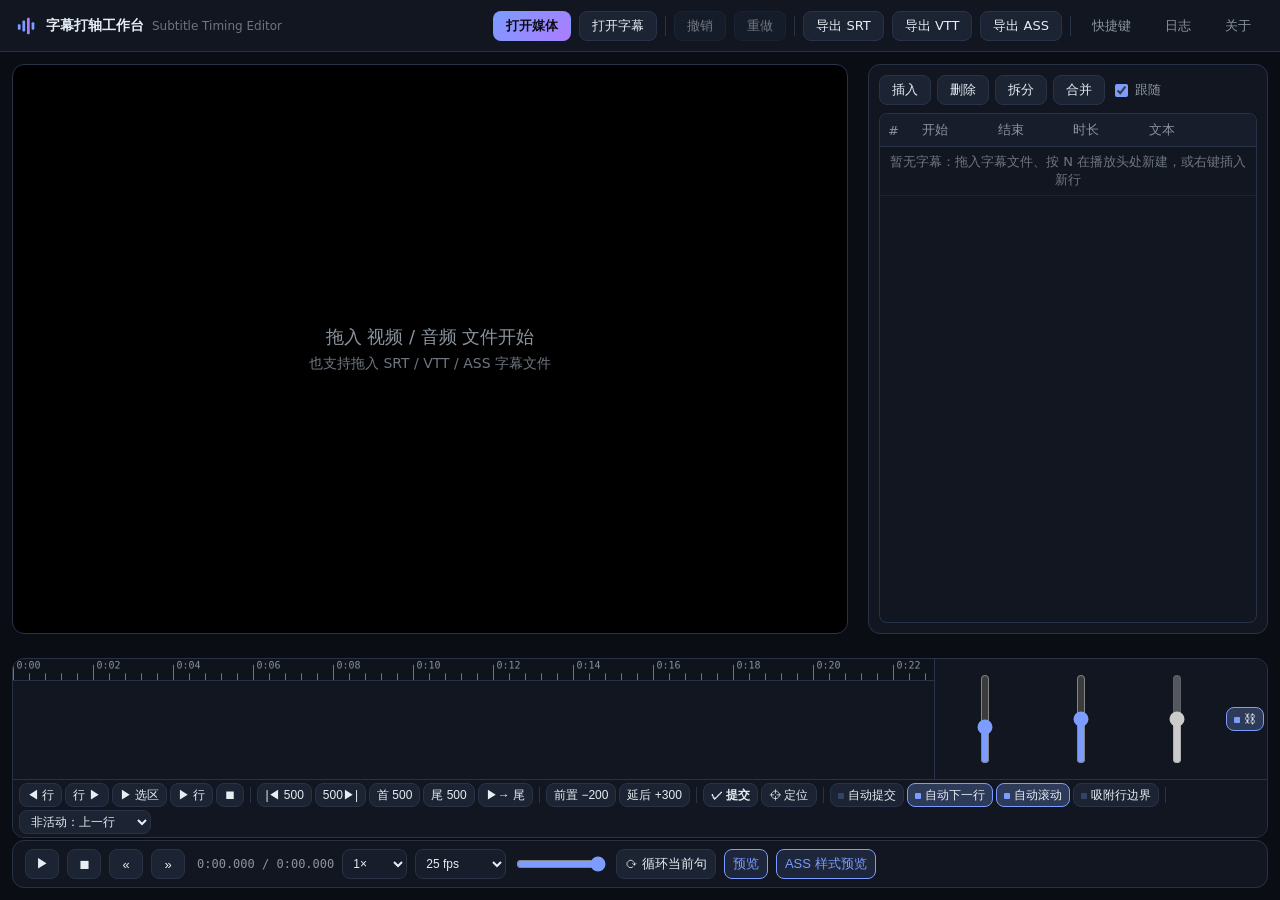
==== subtitle-editor-standalone.html @ 1dc12916 "feat(journal): edit-journal-v1 - context-rich edit logging with local queue, export ride-along and a" ====
<!-- built from source @ 2026-09-09 (b25ebe7) -->
<!doctype html>
<html lang="zh-CN">
<head>
  <meta charset="utf-8">
  <meta name="viewport" content="width=device-width, initial-scale=1">
  <title>字幕打轴工作台 · 单文件版</title>
  <style>
/* 字幕打轴工作台 —— 自绘深色主题（独立配色体系） */

:root {
  --accent: #7c9cff;
  --accent-hover: #a3b7ff;
  --accent-red: #f85149;
  --accent-orange: #d29922;
  --accent-green: #3fb950;
  --bg-primary: #0a0d14;
  --bg-secondary: #111621;
  --bg-tertiary: #171d2b;
  --border: #293348;
  --border-hover: #405071;
  --surface: #1c2433;
  --surface-hover: #253047;
  --text-primary: #e6edf3;
  --text-secondary: #8b949e;
  --text-tertiary: #6e7681;
  --radius: 12px;
  --radius-sm: 8px;
  --shadow: 0 8px 24px rgba(0, 0, 0, 0.22);
  --font: 'Inter', -apple-system, BlinkMacSystemFont, 'Segoe UI', system-ui, sans-serif;
  --mono: 'JetBrains Mono', 'Fira Code', 'Consolas', monospace;
}

* { box-sizing: border-box; }

/* 显式 display 的元素也要服从 hidden 属性 */
[hidden] { display: none !important; }

html, body {
  height: 100%;
  margin: 0;
}

body {
  display: flex;
  flex-direction: column;
  overflow: hidden;
  background: var(--bg-primary);
  color: var(--text-primary);
  font-family: var(--font);
  font-size: 14px;
}

.mono { font-family: var(--mono); }

/* ---------- 顶栏 ---------- */
.topbar {
  display: flex;
  align-items: center;
  gap: 10px;
  height: 52px;
  padding: 0 16px;
  background: var(--bg-secondary);
  border-bottom: 1px solid var(--border);
  flex: none;
}

.brand {
  display: flex;
  align-items: center;
  gap: 8px;
  min-width: 0;
}

.brand-name { font-weight: 600; }

.brand-sub {
  color: var(--text-tertiary);
  font-size: 12px;
}

.topbar-actions {
  display: flex;
  align-items: center;
  gap: 8px;
  margin-left: auto;
  flex-wrap: nowrap;
  overflow-x: auto;
}

.sep {
  width: 1px;
  height: 20px;
  background: var(--border);
  flex: none;
}

.btn {
  height: 30px;
  padding: 0 12px;
  border: 1px solid var(--border);
  border-radius: var(--radius-sm);
  background: var(--surface);
  color: var(--text-primary);
  font: inherit;
  font-size: 13px;
  cursor: pointer;
  white-space: nowrap;
  transition: border-color 0.15s, background 0.15s;
}

.btn:hover:not(:disabled) { border-color: var(--border-hover); background: var(--surface-hover); }
.btn:disabled { opacity: 0.45; cursor: default; }

.btn-primary {
  background: linear-gradient(135deg, #7c9cff 0%, #ad7bff 100%);
  border-color: transparent;
  color: #0a0d14;
  font-weight: 600;
}

.btn-primary:hover:not(:disabled) { filter: brightness(1.08); }

.btn-ghost { background: transparent; border-color: transparent; color: var(--text-secondary); }
.btn-ghost:hover:not(:disabled) { color: var(--text-primary); background: var(--surface); }

/* ---------- 工作区布局（上:播放器|字幕列表,下:波形+控制条） ---------- */
.workspace {
  flex: 1;
  display: flex;
  flex-direction: column;
  padding: 12px;
  min-height: 0;
  gap: 2px;
}

.upper {
  flex: 1 1 auto;
  display: flex;
  min-height: 0;
}

/* 播放器列 */
.stage {
  flex: 1 1 auto;
  display: flex;
  min-width: 0;
  min-height: 0;
}

.video-wrap {
  position: relative;
  flex: 1 1 auto;
  min-height: 120px;
  background: #000;
  border: 1px solid var(--border);
  border-radius: var(--radius);
  overflow: hidden;
}

/* ---------- 拖拽分隔条 ---------- */
.splitter {
  flex: none;
  background: transparent;
  border-radius: 4px;
  transition: background 0.15s;
  touch-action: none;
}

.splitter:hover, .splitter.dragging {
  background: var(--accent);
  opacity: 0.5;
}

.splitter-h {
  height: 10px;
  margin: 5px 0;
  cursor: row-resize;
}

.splitter-v {
  width: 10px;
  margin: 0 5px;
  cursor: col-resize;
}

#video-mount { position: absolute; inset: 0; }
#video-mount:empty::after {
  content: '';
  position: absolute;
  inset: 0;
}

.stage-empty {
  position: absolute;
  inset: 0;
  display: flex;
  flex-direction: column;
  align-items: center;
  justify-content: center;
  gap: 6px;
  color: var(--text-tertiary);
  pointer-events: none;
  text-align: center;
}

.stage-empty-title {
  margin: 0;
  font-size: 18px;
  color: var(--text-secondary);
}

.stage-empty p { margin: 0; }

/* ArtPlayer 内部件微调 */
.video-wrap .art-video-player { border-radius: var(--radius); }

/* 视频等比缩放至容器内并居中。必须居中：JASSUB 的样式预览画布
   （vendor/jassub.esm.js 的 _getElementBoundingBox）与 .subtitle-preview 都按
   容器居中定位，画面若锚定在左上角，字幕会整体偏离画面。 */
#video-mount video {
  width: 100%;
  height: 100%;
  object-fit: contain;
  object-position: center;
}

/* JASSUB 把画布插在 video 之后，position:absolute 但 z-index:auto；ArtPlayer 的
   .art-video 带 z-index:10，画布会被压在视频下面（内容画了但看不见）。层级取 20：
   盖住视频与海报，仍在 .art-layers(40)/控制条(60) 之下，控制条保持可点。 */
#video-mount canvas.JASSUB { z-index: 20; }

/* ArtPlayer 5.4 的底部控制条常驻（模板里就带 art-control-show，从不移除），其
   100px 高的黑色渐变会把画面下缘的 ASS 字幕压到几乎看不见。本工具自带控制条，
   这里去掉这层遮罩，让底部字幕保持原色；控制图标自身带阴影，仍可辨认。 */
#video-mount .art-bottom { background-image: none; }

/* 字幕文本 overlay（非 ASS 预览时） */
.subtitle-preview {
  position: absolute;
  left: 5%;
  right: 5%;
  bottom: 14%;
  text-align: center;
  font-size: clamp(16px, 2.6vw, 26px);
  line-height: 1.4;
  color: #fff;
  white-space: pre-line;
  pointer-events: none;
  text-shadow:
    0 0 3px #000, 0 0 3px #000,
    1px 1px 2px #000, -1px -1px 2px #000,
    1px -1px 2px #000, -1px 1px 2px #000;
}

/* ---------- 音频盒（Aegisub 音频显示 + 工具栏 + 滑条竖栏） ---------- */
.wave-wrap {
  display: flex;
  flex-direction: column;
  height: var(--wave-h, 220px);
  flex: none;
  background: var(--bg-secondary);
  border: 1px solid var(--border);
  border-radius: var(--radius);
  overflow: hidden;
}

.wave-main {
  display: flex;
  flex: 1;
  min-height: 0;
}

.wave-display {
  position: relative;
  flex: 1;
  min-width: 0;
  outline: none;
  background: var(--bg-secondary);
}
.wave-display:focus { box-shadow: inset 0 0 0 1px color-mix(in srgb, var(--accent) 45%, transparent); }

#wave-ruler {
  display: block;
  width: 100%;
  height: 22px;
  cursor: ew-resize;
  border-bottom: 1px solid var(--border);
  background: rgba(0, 0, 0, 0.14);
}

#waveform { position: absolute; top: 23px; bottom: 0; left: 0; right: 0; cursor: crosshair; overflow: hidden; }

/* 波形选区/边界标记的样式（.ab-*）在 js/ui/waveform.js 内维护：wavesurfer
   渲染在自己的 shadow root 里，主文档样式表作用不到，故随覆盖层注入。 */

#wave-fallback { position: absolute; top: 23px; bottom: 0; left: 0; right: 0; cursor: crosshair; }
#wave-fallback canvas { width: 100%; height: 100%; display: block; }

.wave-msg {
  position: absolute;
  top: 28px;
  left: 10px;
  right: 10px;
  font-size: 12px;
  color: var(--accent-orange);
  pointer-events: none;
  z-index: 5;
}

/* 波形采集进度里的「取消采集」按钮：父容器不放行指针事件，按钮自己放行 */
.wave-msg .wave-msg-btn {
  pointer-events: auto;
  margin-left: 6px;
  padding: 1px 8px;
  font-size: 12px;
  border: 1px solid color-mix(in srgb, var(--accent-orange) 55%, transparent);
  border-radius: 4px;
  background: transparent;
  color: var(--accent-orange);
  cursor: pointer;
}
.wave-msg .wave-msg-btn:hover { background: color-mix(in srgb, var(--accent-orange) 15%, transparent); }

/* 右侧滑条竖栏（横向缩放/纵向振幅/音量/联动） */
.wave-side {
  display: flex;
  flex-direction: row;
  align-items: stretch;
  gap: 2px;
  padding: 4px 3px;
  border-left: 1px solid var(--border);
  background: var(--bg-secondary);
}

.ab-slider {
  flex: 1;
  display: flex;
  align-items: center;
  justify-content: center;
  min-width: 18px;
}
.ab-slider input[type='range'] {
  width: 90px;
  transform: rotate(-90deg);
  transform-origin: center;
  accent-color: var(--accent);
  cursor: pointer;
}

.ab-link { flex: none; align-self: center; }

/* 工具栏（按钮顺序对齐 Aegisub audio 工具栏） */
.audio-toolbar {
  display: flex;
  align-items: center;
  gap: 3px;
  padding: 3px 6px;
  border-top: 1px solid var(--border);
  background: var(--bg-secondary);
  flex-wrap: wrap;
}

.abtn {
  height: 24px;
  padding: 0 7px;
  border: 1px solid var(--border);
  border-radius: var(--radius-sm);
  background: var(--surface);
  color: var(--text-primary);
  font-size: 12px;
  line-height: 1;
  cursor: pointer;
  transition: border-color 0.15s, background 0.15s;
  white-space: nowrap;
}
.abtn:hover { border-color: var(--border-hover); background: var(--surface-hover); }
.abtn.active {
  border-color: var(--accent);
  background: color-mix(in srgb, var(--accent) 18%, var(--surface));
  color: var(--text-primary);
}
.abtn.active .abtn-box { opacity: 1; }
.abtn-box {
  display: inline-block;
  width: 6px;
  height: 6px;
  margin-right: 4px;
  border-radius: 1px;
  background: var(--accent);
  opacity: 0.25;
}
.abtn-sep { width: 1px; height: 16px; background: var(--border); margin: 0 3px; }
.ab-sel { height: 24px; cursor: pointer; }

/* ---------- 播放控制条 ---------- */
.transport {
  display: flex;
  align-items: center;
  gap: 8px;
  padding: 8px 12px;
  background: var(--bg-secondary);
  border: 1px solid var(--border);
  border-radius: var(--radius);
  flex: none;
  flex-wrap: wrap;
}

.tbtn {
  height: 30px;
  min-width: 34px;
  padding: 0 8px;
  border: 1px solid var(--border);
  border-radius: var(--radius-sm);
  background: var(--surface);
  color: var(--text-primary);
  font-size: 13px;
  cursor: pointer;
  transition: border-color 0.15s, background 0.15s;
}

.tbtn:hover { border-color: var(--border-hover); background: var(--surface-hover); }
.tbtn.active {
  border-color: var(--accent);
  color: var(--accent);
  background: color-mix(in srgb, var(--accent) 12%, transparent);
}

.tsel {
  height: 30px;
  padding: 0 6px;
  border: 1px solid var(--border);
  border-radius: var(--radius-sm);
  background: var(--bg-tertiary);
  color: var(--text-primary);
  font-size: 12px;
}

.tvol { width: 90px; accent-color: var(--accent); }

.time-label {
  margin-left: 4px;
  font-size: 12px;
  color: var(--text-secondary);
  white-space: nowrap;
}

/* ---------- 字幕面板（播放器右侧） ---------- */
.cue-pane {
  flex: none;
  width: var(--cue-w, 400px);
  min-width: 280px;
  display: flex;
  flex-direction: column;
  gap: 8px;
  min-height: 0;
  background: var(--bg-secondary);
  border: 1px solid var(--border);
  border-radius: var(--radius);
  padding: 10px;
}

.cue-tools {
  display: flex;
  align-items: center;
  gap: 6px;
  flex: none;
  flex-wrap: wrap;
}

.follow-label {
  display: flex;
  align-items: center;
  gap: 4px;
  color: var(--text-secondary);
  font-size: 13px;
  cursor: pointer;
}

.follow-label input { accent-color: var(--accent); }

.save-status {
  color: var(--text-tertiary);
  font-size: 12px;
  white-space: nowrap;
}

.cue-count {
  margin-left: auto;
  color: var(--text-tertiary);
  font-size: 12px;
}

.cue-table-wrap {
  flex: 1;
  min-height: 0;
  overflow: auto;
  border: 1px solid var(--border);
  border-radius: var(--radius-sm);
}

#cue-table {
  width: 100%;
  border-collapse: collapse;
  font-size: 13px;
}

#cue-table thead th {
  position: sticky;
  top: 0;
  z-index: 2;
  background: var(--bg-tertiary);
  color: var(--text-secondary);
  font-weight: 500;
  text-align: left;
  padding: 7px 8px;
  border-bottom: 1px solid var(--border);
}

#cue-table td {
  padding: 6px 8px;
  border-bottom: 1px solid rgba(41, 51, 72, 0.5);
  vertical-align: top;
}

#cue-table .col-num { width: 34px; }
#cue-table .time { width: 96px; }
#cue-table .dur { width: 58px; color: var(--text-tertiary); }
#cue-table .col-style { width: 92px; }
#cue-table .col-play { width: 40px; }

/* 非 ASS 或无样式表时隐藏整列 */
.cue-table-wrap.hide-style .col-style,
.cue-table-wrap.hide-style .style-cell { display: none; }

.edit-style {
  width: 100%;
  max-width: 110px;
  padding: 4px 4px;
  border: 1px solid var(--border);
  border-radius: 6px;
  background: var(--bg-primary);
  color: var(--text-primary);
  font-size: 12px;
}

.cue-row { cursor: pointer; }
.cue-row:hover { background: var(--surface-hover); }
.cue-row.active { background: color-mix(in srgb, var(--accent) 8%, transparent); box-shadow: inset 2px 0 0 var(--accent); }
.cue-row.selected { background: color-mix(in srgb, var(--accent) 15%, transparent); }

#cue-table .num { color: var(--text-tertiary); }
#cue-table .text-cell { min-width: 120px; }

.op {
  width: 24px;
  height: 24px;
  padding: 0;
  border: 1px solid var(--border);
  border-radius: 6px;
  background: var(--surface);
  color: var(--text-secondary);
  font-size: 12px;
  cursor: pointer;
  transition: color 0.12s, border-color 0.12s, background 0.12s;
}

.op:hover { color: var(--text-primary); border-color: var(--border-hover); background: var(--surface-hover); }
.op.play { color: var(--accent); }

.edit-time, .edit-text {
  width: 100%;
  padding: 4px 6px;
  border: 1px solid var(--border);
  border-radius: 6px;
  background: var(--bg-primary);
  color: var(--text-primary);
  font-size: 12px;
  font-family: var(--mono);
}

.edit-text {
  font-family: var(--font);
  resize: none;
  overflow: hidden;
  max-height: 110px;
  min-width: 100px;
  line-height: 1.45;
  display: block;
}

.edit-time:focus, .edit-text:focus { outline: none; border-color: var(--accent); }
.edit-time.invalid { border-color: var(--accent-red); }

/* 单击只选中行、双击才进入编辑：非编辑态让输入框不接收指针事件，
   否则单击落在 textarea/时间框上会直接聚焦，把小键盘时间轴键位吞成数字输入。
   编辑态选择器要带上 #cue-table 才压得过上面的 id 选择器。 */
#cue-table .edit-time,
#cue-table .edit-text { pointer-events: none; }
#cue-table .cue-row.editing .edit-time,
#cue-table .cue-row.editing .edit-text { pointer-events: auto; }

.cue-empty {
  text-align: center;
  padding: 36px 10px;
  color: var(--text-tertiary);
}

/* ---------- 右键菜单 ---------- */
.ctx-menu {
  position: fixed;
  z-index: 1000;
  min-width: 200px;
  padding: 4px;
  background: var(--surface);
  border: 1px solid var(--border);
  border-radius: var(--radius-sm);
  box-shadow: var(--shadow);
  display: flex;
  flex-direction: column;
}

.ctx-item {
  display: flex;
  align-items: center;
  justify-content: space-between;
  gap: 20px;
  width: 100%;
  padding: 6px 10px;
  border: none;
  border-radius: 6px;
  background: transparent;
  color: var(--text-primary);
  font: inherit;
  font-size: 13px;
  text-align: left;
  cursor: pointer;
  white-space: nowrap;
}

.ctx-item:hover:not(:disabled) { background: var(--surface-hover); }
.ctx-item:disabled { opacity: 0.4; cursor: default; }
.ctx-item kbd { font-size: 11px; color: var(--text-tertiary); }
.ctx-danger { color: var(--accent-red); }

.ctx-sep {
  height: 1px;
  margin: 4px 6px;
  background: var(--border);
}

/* ---------- toast ---------- */
.toast-container {
  position: fixed;
  top: 62px;
  left: 50%;
  transform: translateX(-50%);
  z-index: 999;
  display: flex;
  flex-direction: column;
  align-items: center;
  gap: 8px;
  pointer-events: none;
}

.toast {
  padding: 8px 16px;
  border: 1px solid var(--border);
  border-radius: var(--radius-sm);
  background: var(--surface);
  color: var(--text-primary);
  box-shadow: var(--shadow);
  font-size: 13px;
  max-width: 70vw;
  opacity: 1;
  transition: opacity 0.3s;
  pointer-events: auto; /* 容器不接收指针，但单条 toast 可点击关闭 */
  cursor: pointer;
}

.toast-error { border-color: var(--accent-red); color: #ffb3ad; }
.toast-warn { border-color: var(--accent-orange); }
.toast-out { opacity: 0; }

/* ---------- 对话框 ---------- */
dialog {
  background: var(--bg-secondary);
  color: var(--text-primary);
  border: 1px solid var(--border);
  border-radius: 16px;
  padding: 20px 24px;
  max-width: 680px;
  width: min(92vw, 680px);
  box-shadow: 0 18px 48px rgba(0, 0, 0, 0.34);
}

dialog::backdrop { background: rgba(0, 0, 0, 0.55); }
dialog h2 { margin: 0 0 12px; font-size: 17px; }

.dialog-hint { color: var(--text-secondary); font-size: 13px; }

.help-grid {
  display: grid;
  grid-template-columns: 1fr 1fr;
  gap: 16px;
}

.help-grid table { border-collapse: collapse; font-size: 13px; }
.help-grid td { padding: 5px 10px 5px 0; vertical-align: top; }
.help-grid td:first-child { white-space: nowrap; }

.paste-fields {
  display: flex;
  gap: 18px;
  margin: 14px 0;
}

.paste-fields label {
  display: flex;
  align-items: center;
  gap: 6px;
  font-size: 13px;
  cursor: pointer;
}

.paste-fields input { accent-color: var(--accent); }

.dialog-actions {
  display: flex;
  justify-content: flex-end;
  gap: 8px;
  margin: 0;
}

kbd {
  display: inline-block;
  padding: 1px 7px;
  border: 1px solid var(--border);
  border-bottom-width: 2px;
  border-radius: 6px;
  background: var(--bg-tertiary);
  font-family: var(--mono);
  font-size: 12px;
}

.about-list { color: var(--text-secondary); font-size: 13px; line-height: 1.8; }
dialog code { background: var(--bg-tertiary); padding: 1px 5px; border-radius: 4px; }

/* ---------- 响应式 ---------- */
@media (max-width: 1100px) {
  body { overflow: auto; }
  .workspace {
    flex-direction: column;
  }
  .upper { flex-direction: column; }
  .splitter { display: none; } /* 堆叠布局不提供拖拽 */
  .video-wrap { min-height: 260px; }
  .wave-wrap { height: 160px; }
  .cue-pane { width: auto; min-width: 0; max-height: 46vh; }
}

@media (max-width: 640px) {
  .topbar { height: auto; padding: 8px 12px; flex-wrap: wrap; }
  .topbar-actions { margin-left: 0; }
  .help-grid { grid-template-columns: 1fr; }
}

</style>
</head>
<body>
  <header class="topbar">
    <div class="brand">
      <svg class="brand-mark" viewBox="0 0 24 24" width="22" height="22" aria-hidden="true">
        <rect x="2" y="10" width="3" height="6" rx="1" fill="#7c9cff"/>
        <rect x="7" y="6" width="3" height="12" rx="1" fill="#7c9cff"/>
        <rect x="12" y="3" width="3" height="18" rx="1" fill="#ad7bff"/>
        <rect x="17" y="8" width="3" height="8" rx="1" fill="#7c9cff"/>
      </svg>
      <span class="brand-name">字幕打轴工作台</span>
      <span class="brand-sub">Subtitle Timing Editor</span>
    </div>
    <div class="topbar-actions">
      <button id="btn-open-media" class="btn btn-primary" type="button">打开媒体</button>
      <button id="btn-open-subtitle" class="btn" type="button">打开字幕</button>
      <span class="sep"></span>
      <button id="btn-undo" class="btn" type="button" title="撤销（Ctrl+Z）" disabled>撤销</button>
      <button id="btn-redo" class="btn" type="button" title="重做（Ctrl+Shift+Z）" disabled>重做</button>
      <span class="sep"></span>
      <button class="btn" type="button" data-export="srt">导出 SRT</button>
      <button class="btn" type="button" data-export="vtt">导出 VTT</button>
      <button class="btn" type="button" data-export="ass">导出 ASS</button>
      <span class="sep"></span>
      <button id="btn-help" class="btn btn-ghost" type="button">快捷键</button>
      <button id="btn-journal" class="btn btn-ghost" type="button">日志</button>
      <button id="btn-about" class="btn btn-ghost" type="button">关于</button>
    </div>
  </header>

  <main class="workspace">
    <div class="upper">
      <section class="stage">
        <div class="video-wrap">
          <div id="video-mount"></div>
          <div id="stage-empty" class="stage-empty">
            <p class="stage-empty-title">拖入 视频 / 音频 文件开始</p>
            <p>也支持拖入 SRT / VTT / ASS 字幕文件</p>
          </div>
        </div>
      </section>

      <div id="split-cue" class="splitter splitter-v" title="拖动调整字幕列表宽度，双击复位"></div>

      <aside class="cue-pane">
        <div id="cue-tools" class="cue-tools">
          <button id="cue-insert" class="btn" type="button" title="在播放头处新建（N）">插入</button>
          <button id="cue-delete" class="btn" type="button" title="删除选中行（Delete）">删除</button>
          <button id="cue-split" class="btn" type="button" title="在播放头处拆分（Ctrl+D）">拆分</button>
          <button id="cue-merge" class="btn" type="button" title="与下一句合并（Ctrl+M）">合并</button>
          <label class="follow-label"><input type="checkbox" checked> 跟随</label>
          <span id="save-status" class="save-status" aria-live="polite"></span>
          <span id="cue-count" class="cue-count"></span>
        </div>
        <div class="cue-table-wrap">
          <table id="cue-table">
            <thead>
              <tr>
                <th scope="col" class="col-num">#</th>
                <th scope="col">开始</th>
                <th scope="col">结束</th>
                <th scope="col">时长</th>
                <th scope="col" class="col-style">样式</th>
                <th scope="col" class="col-text">文本</th>
                <th scope="col" class="col-play"></th>
              </tr>
            </thead>
            <tbody id="cue-tbody"></tbody>
          </table>
        </div>
      </aside>
    </div>

    <div id="split-wave" class="splitter splitter-h" title="拖动调整播放器高度（向下增大），双击复位"></div>
    <div class="wave-wrap">
      <div class="wave-main">
        <div id="wave-display" class="wave-display" tabindex="0" aria-label="音频盒（波形定时区）">
          <canvas id="wave-ruler"></canvas>
          <div id="waveform"></div>
          <div id="wave-fallback" hidden><canvas></canvas></div>
          <div id="wave-msg" class="wave-msg"></div>
        </div>
        <div id="wave-side" class="wave-side"></div>
      </div>
      <div id="audio-toolbar" class="audio-toolbar"></div>
    </div>
    <div id="transport" class="transport"></div>
  </main>

  <input type="file" id="media-input" hidden accept="video/*,audio/*">
  <input type="file" id="subtitle-input" hidden accept=".srt,.vtt,.ass,.ssa,text/plain">

  <dialog id="help-dialog">
    <h2>键盘快捷键</h2>
    <p class="dialog-hint">音频盒交互与键位对齐 Aegisub：点击波形区获得焦点后进入「Audio」键位上下文；小键盘键位在文本/时间输入框以外的任何焦点下均可用（NumLock 任意状态；输入框内需保留数字录入）。</p>
    <div class="help-grid">
      <table>
        <tbody>
          <tr><th colspan="2">音频盒 · 播放</th></tr>
          <tr><td><kbd>S</kbd> / <kbd>Space</kbd></td><td>播放选区（生效时间，含未提交改动）</td></tr>
          <tr><td><kbd>R</kbd></td><td>播放当前行</td></tr>
          <tr><td><kbd>B</kbd></td><td>播放选区 / 停止 切换</td></tr>
          <tr><td><kbd>H</kbd></td><td>停止播放</td></tr>
          <tr><td><kbd>Q</kbd> / <kbd>W</kbd></td><td>试听选区开始前 / 结束后 500ms</td></tr>
          <tr><td><kbd>E</kbd> / <kbd>D</kbd></td><td>试听选区前 500ms / 后 500ms 段</td></tr>
          <tr><td><kbd>T</kbd></td><td>从选区开始播放到结尾</td></tr>
          <tr><th colspan="2">音频盒 · 定时</th></tr>
          <tr><td><kbd>← / →</kbd> 或 <kbd>Z / X</kbd></td><td>上一行 / 下一行（未提交改动会被丢弃）</td></tr>
          <tr><td><kbd>G</kbd> / <kbd>Enter</kbd></td><td>提交定时；「自动下一行」开启时前进</td></tr>
          <tr><td><kbd>Shift+G</kbd></td><td>提交并新建一行（默认时长 2s）</td></tr>
          <tr><td><kbd>C</kbd> / <kbd>V</kbd></td><td>前置（开始 −200ms）/ 延后（结束 +300ms）</td></tr>
          <tr><td><kbd>小键盘 + / −</kbd></td><td>加长 / 缩短 10ms</td></tr>
          <tr><td><kbd>A</kbd> / <kbd>F</kbd></td><td>视图左移 / 右移</td></tr>
        </tbody>
      </table>
      <table>
        <tbody>
          <tr><th colspan="2">音频盒 · 鼠标（波形/频谱区生效）</th></tr>
          <tr><td>左键单击</td><td>设定开始时间（红线移到点击处）；若越过原结束点，结束点并拢到点击处等待重设</td></tr>
          <tr><td>右键单击</td><td>设定结束时间（蓝线移到点击处）；若越过原开始点，开始点并拢到点击处</td></tr>
          <tr><td>左键按住拖动</td><td>以按下位置为开始扫选区间，抬起定结束；向左拖越过起点则起点跟随</td></tr>
          <tr><td>左键之后按住右键拖动</td><td>经典双键打轴：以左键起点为锚，移动调整区间，右键抬起的位置就是结束时间</td></tr>
          <tr><td>左键拖标记边缘</td><td>微调开始 / 结束（3px 内抓取，光标 ↔）</td></tr>
          <tr><td>Alt+拖动</td><td>整段平移（多选行一起移动）</td></tr>
          <tr><td>Ctrl+拖标记</td><td>同时拖动各行共享的边界</td></tr>
          <tr><td>Shift+拖动</td><td>临时吸附到其他行边界（工具栏「吸附行边界」开启时反之）</td></tr>
          <tr><td>中键</td><td>把播放头定位到该处</td></tr>
          <tr><td>滚轮 / Ctrl+滚轮</td><td>滚动视图 / 缩放波形</td></tr>
          <tr><td>拖动顶部标尺</td><td>平移视图</td></tr>
          <tr><th colspan="2">小键盘（输入框外任何焦点可用）</th></tr>
          <tr><td><kbd>小键盘 5</kbd> / <kbd>8</kbd></td><td>播放选区 / 停止</td></tr>
          <tr><td><kbd>小键盘 1</kbd> / <kbd>3</kbd></td><td>试听开始点前 / 结束点后 500ms</td></tr>
          <tr><td><kbd>小键盘 Enter</kbd></td><td>提交定时</td></tr>
          <tr><td><kbd>小键盘 4/6 / 7/9</kbd></td><td>开始点前移/后移、缩短/加长（±10ms，与 Aegisub 一致）</td></tr>
          <tr><td><kbd>小键盘 2 / 0</kbd></td><td>下一句 / 上一句（只切换，不动播放头）</td></tr>
        </tbody>
      </table>
    </div>
    <p class="dialog-hint">
      其余全局键位：<kbd>N</kbd> 插入；<kbd>Delete</kbd> 删除选中行；<kbd>Ctrl+D</kbd> / <kbd>Ctrl+M</kbd> 拆分 / 合并；
      <kbd>Ctrl+X/C/V</kbd> 剪切 / 复制 / 粘贴（剪贴板为纯多行文本时按行新建字幕行，为 SRT/VTT/ASS 内容时按原时间粘贴）；<kbd>Ctrl+A</kbd> 全选；<kbd>L</kbd> 循环当前句；<kbd>F</kbd>（音频盒外）列表跟随滚动；
      <kbd>←/→</kbd>（音频盒外）快退快进；<kbd>, / .</kbd> 逐帧；<kbd>Ctrl+Z</kbd> / <kbd>Ctrl+Shift+Z</kbd> 撤销重做；<kbd>Ctrl+S</kbd> 导出。
      默认「自动提交」关闭：拖拽只改预览，按 <kbd>G</kbd>/提交 才写入行（一步撤销）；切换行会丢弃未提交改动。
    </p>
    <form method="dialog"><button class="btn btn-primary">关闭</button></form>
  </dialog>

  <dialog id="paste-dialog">
    <h2>选择性粘贴</h2>
    <p class="dialog-hint">勾选要从剪贴板行带入的字段，从右键所在行起逐行覆盖；未勾选字段保留原值，剪贴板行多于剩余行时在末尾追加新行。剪贴板为纯文本（无时间轴）时不弹出本窗口，直接按行新建字幕行。</p>
    <div class="paste-fields">
      <label><input type="checkbox" data-field="start" checked> 开始时间</label>
      <label><input type="checkbox" data-field="end" checked> 结束时间</label>
      <label><input type="checkbox" data-field="text" checked> 文本</label>
    </div>
    <form method="dialog" class="dialog-actions">
      <button class="btn" value="cancel" type="submit">取消</button>
      <button class="btn btn-primary" value="ok" type="submit">粘贴</button>
    </form>
  </dialog>

  <dialog id="about-dialog">
    <h2>关于</h2>
    <p>字幕打轴工作台（Subtitle Timing Editor）——本地运行的网页版字幕打轴工具，可与任意 ASR 流水线配合使用。</p>
    <p class="dialog-hint">
      音频盒交互模型对齐 Aegisub 3.2 的行为（Aegisub 为 BSD-3-Clause 开源软件），
      本工具为其独立实现，未复制其源代码或美术资源。<br>
      第三方组件（均保留许可声明，见 <code>vendor/NOTICE.md</code>）：
    </p>
    <ul class="about-list">
      <li>ArtPlayer 5.4.0 —— MIT License © Harvey Zhao</li>
      <li>wavesurfer.js 7.12.11 —— BSD 3-Clause © katspaugh and contributors</li>
      <li>JASSUB 2.5.14 —— JS: MIT；WASM 内含 libass 等编译库（宽松许可栈，详见 NOTICE）</li>
    </ul>
    <form method="dialog"><button class="btn btn-primary">关闭</button></form>
  </dialog>

  <dialog id="journal-dialog">
    <h2>编辑日志</h2>
    <p class="dialog-hint">
      记录手动编辑行为及其上下文（时间轴前后值、行间留白、局部音频特征），纯本地存储，
      用于「什么样的音频特征下做了什么调整」的偏好学习与识别质量评估。本工具不联网；
      导出的 <code>.journal.jsonl</code> 可交由上层流水线的反馈学习摄取，是否提供完全由你决定。
      导出字幕时会自动随附日志文件。
    </p>
    <div class="dialog-actions journal-actions">
      <label><input type="checkbox" id="journal-enabled"> 记录编辑日志</label>
      <span id="journal-stats" class="dialog-hint"></span>
    </div>
    <form method="dialog" class="dialog-actions">
      <button class="btn" type="button" id="btn-journal-export">导出日志</button>
      <button class="btn" type="button" id="btn-journal-clear">清空日志</button>
      <button class="btn btn-primary" value="close">关闭</button>
    </form>
  </dialog>

  <script>
window.__vstEmbedded = {
  jassubWorker: { b64: "[base64]/memHjOaUueS4uumAj+S8oO+8jOiuqeecn+WunumUmeivr+iDvemAmui/[base64]/[base64]/[base64]/[base64]/LigpOwogICAgICBpZiAobWVzc2FnZWFibGUgIT09IGdsb2JhbFRoaXMpCiAgICAgICAgbWVzc2FnZWFibGUuY2xvc2U/[base64]/[base64]/[base64]/[base64]/[base64]/[base64]/[base64]/[base64]/[base64]/[base64]/[base64]/[base64]/IChncm93TWVtVmlld3MoKSwgSEVBUFUzMilbYnVmID4+IDJdIDogY2ggPT0gMTA2ID8gKGdyb3dNZW1WaWV3cygpLCBIRUFQNjQpW2J1ZiA+PiAzXSA6IGNoID09IDEwNSA/[base64]/[base64]/[base64]/[base64]/[base64]/[base64]/Llt2aWRlb0NvbG9yU3BhY2VdKSA/[base64]/[base64]/[base64]/[base64]/IGF3YWl0IHRoaXMuX3F1ZXJ5TG9jYWxGb250KGZvbnROYW1lLCB3ZWlnaHQpID8/[base64]", mime: 'text/javascript' },
  jassubWasm: { b64: "AGFzbQEAAAABpgVSYAJ/fwBgAn9/AX9gBH9/f38Bf2ABfwBgA39/fwF/YAF/AX9gBX9/f39/AX9gA39/fwBgBH9/f38AYAV/f39/fwBgBn9/f39/fwF/YAZ/f399fX8AYAZ/f39/f38AYAAAYAd/f39/f39/AX9gAAF/YAh/f39/f39/fwBgCH9/f319fX1/AGAIf39/f39/f38Bf2ACf34BfmAFf35+fn4AYAd/f39/f39/AGAKf39/f39/f39/fwF/YAN/fn8BfmAGf39/f35/AGAJf39/f39/f39/AX9gCn9/f319fX19fX8AYAF8AXxgBH9+fn8AYAJ/fABgCn9/f39/f39/f38AYAV/f39/fwF8YAABfGACf38BfGACfH8BfGABfAF/YAV/fX18fABgA398fABgBX9/f319AGAJf39/f39/f39/AGAFf39/fHwAYAF/AX5gB398f39/f38Bf2AEf398fwBgBH9/fHwAYAd/f39/f39/AXxgBX9/f35+AGACf3wBf2AEf35/fwF/YA1/f39/f39/f39/f39/AGAEf39/fgF+YAd/fX19fX19AGAEfn5/fwBgB39/fHx8fH8AYAZ/f39/f38BfWACf34AYAp/f398fHx8f39/AX9gBH9/f38BfWAEfn5+fgF/YAd/f399fX19AGACfn8Bf2ADfHx/AXxgAnx8AXxgA39+fwF/YAx/f3x8fHx/fHx8fH8AYAN/f3wBfGAGf39+f39/AX9gBn9/f3x8fwF/YAt/f39/f39/f39/fwF/YAV/f39/fwF9YAV/f398fwF/YAJ8fwF/YAJ+fgF8YAN/f34AYAF+AX9gDH9/f39/f39/f39/fwF/YAN+fn4Bf2ADf39+AX5gA39+fwBgA39/fQF/YAR/f3x/AX9gA39/[base64]/AUEAC38BQQALfwFBAAt/AUEAC38BQQALfwFBAAt/[base64]/8F6gPmBfoKlAr6Ce8Jxwi2COoN1g3DDZ0Ngwe7BocMhgyFDIQMgwyCDIEMugaADP8L/gv9C/wL+wv5C/gL9wv2C/UL9AvzC/ILjwTxC/[base64]/[base64]/8K/grrBf0K/Ar7CvUK9AqSAuMD8wrwBfIK7gX3CvYK7wWNA/kK+ArhA50B8QrwCu4K7QrsCusK6grpCugK5wrlCuQK0AXSBc8K1gXVBdQF0wXQCqgLpwvRCtkK2QXYBdgK1wrWCtUK1ArTCtIKxgLjCuIK4QrgCt8K3grdCtwK2wraCs4KzwXNCswKywreA8kKyArhA50BxwrGCsUKxArDCsIKygXBCusFwAq/CskFpAqjCqIKoQqgCp8KngqdCpwKvAqmCqUKqQqoCqcKqgqsCqsKrQqwCq8KrgqzCsYFsgqxCsUFuwq6CrkKuAq3CrYKtQq0CuEDnQGbCpoKmQqYCpcKlgrKBZUKkwqJCosKigqOCo0KjAqSCpEKkAqPCogKwgWHCoYKhQqECoMKggqBCoAK/[base64]/QKhCaAJnwmeCZ0JnAmbCZoJmQmYCZcJlgmlBZUJlAmTCZIJkQmQCY8JrQGMCfEI2wjaCNkI2AjfCN4I3QjcCOQI4wjiCOEI4AjoCOcI5gjlCOwI6wjqCOkI8AjvCO4I7QiiBfUI9AjzCPIIogX5CPgI9wj2CIMJggn5DYEJgAn/CP4I/[base64]/w3+Df0N/[base64]/wyBB/4M/[base64]/gGNDP4BkgyLDIwMjgz+AZEMkAyPDIgMiQz+Cf0J/An7CQwC1AQK5olcmA6zBQEFfwJAIABBDnYiAiACQYCUJygCAGotAABrQQ50QYCAAWoiAUUNACAB/hACACICIwEiA0YEQCAAIAEoAhA2AgAgASAANgIQIAEgAS8BCEEBayIAOwEIIABB//8DcQ0BIAEtAA4NASABENYHDwsgAiADcyICQQNNBEAgAf4QAgBBAnEEQCAAIAEgASgCHEECdGprIQIgAAJ/IAEoAhgiACAAQQFrIgNxRQRAIAIgA3EMAQsgAiAAcAtrIQALIAAgASgCEDYCACABIAA2AhAgASABLwEIQQFrIgA7AQgCQCAAQf//A3FFBEAgAS0ADg0BIAEQ1gcMAQsgAf4QAgBBAXFFDQAgAf4QAgBBAXEEQCABKAIkIQACQCABQX7+LAIAQQFxRQ0AIABFDQAgACAAKAKwASABKAIYIAEvAQpsazYCsAELQcoAIQICQCAB/hACAEEBcQ0AIAEoAhghAwJAIAEvAQxBAUcNAEHJACECIANBgIABSw0BIAEoAkBBBGtBAksNACABKAI0IAFJDQELIAMQdyECCyAAQfgOaiEDIAAgAkEEdGpB2AVqAkAgAUEB/jMCAEEBcQ0AIABFDQAgACAAKAKwASABKAIYIAEvAQpsajYCsAELIAMgARDRBAsLDwsgAkEDcUUEQCAAQQFyIQQgAf4QAhQhAiABQRRqIQUDQCAAIAIiA0F+cTYCACADIAUgAyAE/kgCACICRw0ACyADQQFxDQEgASAAELYGDwsgAf4QAgBBAnEEQCAAIAEgASgCHEECdGprIQIgAAJ/IAEoAhgiACAAQQFrIgNxRQRAIAIgA3EMAQsgAiAAcAtrIQALIABBAXIhBCAB/hACFCECA0AgACACIgNBfnE2AgAgAyABIAMgBP5IAhQiAkcNAAsgA0EBcUUEQCABIAAQtgYLCwsQACMBKAIIIAAgAUEAEI0EC5ABAQF/AkACQCAARQ0AIAD+EAIAGiAA/hACAEUNACAA/hACAEEATA0BIABBf/[base64]/IABBH3UhB0H/////ByEDAkAgAUUNACAAIAdzIAdrIgIgASABQR91IgBzIABrIgBBEXZB//[base64]/////w+DIgMgAUL/////D4MiAX4iBUIgiCADIAR+fCIDQiCIfCABIAJ+IANC/////w+DfCIBQiCIfDcDCCAAIAVC/////w+DIAFCIIaENwMAC5cBAgJ/[base64]/[base64]////8HIQcCQCACRQ0AAkAgASABQR91IgNzIANrIgMgACAIcyAIayIEakHm9gcgAiACQR91IgBzIABrIgBBEXZrTQRAIAMgBGwgAEEBdmohAwwBCyADQRB2IgUgBEH//wNxbCAEQRB2IgYgA0H//[base64]/////ByABbiADSARAIAVBCjYCACAEDwsCQCACRQRAQQBBwAAgACABIANsIAAoAgQRAQAiBBshAAwBC0EAQcAAIAAgASACbCABIANsIAQgACgCDBECACIGGyEAIAYgBCAGGyEECwJAIAIgA04NACAADQAgBEUNAEEAIQAgAyACayABbCIDRQ0AIAQgASACbGpBACAD/[base64]/////A3FHDQECQCACQQNxQQFHDQAgACgCFCIBRQ0AIAAgAUEBazYCFA8LIAJBgAFxIgYEQCADIABBEGo2AlBBAEEB/h4CwKInGgsgAEEEaiEBIAAoAgwiByAAKAIQIgA2AgAgA0HIAGogAEcEQCAAQQRrIAc2AgALIAEgBUEBdCACQR10cUEfdUH/////[base64]/AkAgAC0AAEEPcQ0AIABBBGpBAEEK/kgCAA0AQQAPCwJ/AkAgACgCACICQQ9xRQRAIABBBGpBAEEK/kgCAEUNASAAKAIAIQILIAAQlQQiAUEKRw0AIABBCGohBSAAQQRqIQRB4wAhAQNAAkAgBCgCAEUNACAFKAIADQAgASIDQQFrIQEgAw0BCwsgAkEEcUUhBiACQQNxQQJHIQIDQCAAEJUEIgFBCkcNASAEKAIAIgFB/////wNxIgMgAUEARyAGcXJFDQACQCACDQAgAyMDKAIYRw0AQRAMAwsgBUEB/h4CABogBCABIAFBgICAgHhyIgP+SAIAGiAEIAMQkwQhASAFQQH+JQIAGiABRQ0AIAFBG0YNAAsLIAELC9UBAQR/[base64]/hACACAAEQAAIwFBADoAEAwBCyAEIAEgABEAAAsgBEHgB2okACAFQRBqJAALswoCD38CfCAAIQIDQCACLQAAIgtBCWtBBU8gC0EgR3FFBEAgAkEBaiECDAELCyACIAtBLUYgC0ErRnJqIQRBACECQX8hBUF/IQMDQAJAAkAgBCwAACIIQTprQXVNBEAgCEEuRw0CIAVBf0cNAiACIQUMAQsgAiADIANBf0YbIAMgCEEwRxshAwsgAkEBaiECIARBAWohBAwBCwsCfEQAAAAAAAAAACACIAMgA0F/RhsiByAFIAdJayIGQRJqIAIgBUF/RyIJayIDIAMgBmtBEksbIgpFDQAaIAhB/[base64]//wNxQQpuDAELIAJBCm4iACAAQfb/A2wgAmpB/wNqQf//[base64]/[base64]/QQACfyAAIABBH3UiAnMgAmsiAyABIAFBH3UiAnMgAmsiAkEIdmpB/j9NBEAgAiADbEGAgAJqQRB2DAELIANB//8DcSIEIAJBEHZsIANBEHYgAmxqIAJB//[base64]/[base64]/[base64]/[base64]/[base64]/[base64]/AXFBCkkNACAEQV9xQcEAa0H/AXFBGkkNAAtBAQumAQEFfyMAQRBrIgMkACABQQA2AgACQAJ/AkACQCAAKAIEIAAoAggiAkEBak0NAAJ/IAAoAhQiBQRAIAAgAiADQQ5qIgZBAiAFEQIAQQJHDQIgACgCCCECIAYMAQsgACgCACIBRQ0CIAEgAmoLLwAAIgFBCHQgAUEIdnIMAgsgAUHVADYCAAwCC0EACyEEIAAgAkECajYCCAsgA0EQaiQAIARB//8DcQv6AwEFfwJAAkAgAC0AACIBQSZGBEAgAC0AAUHfAXFByABGDQELIAFB/wFxQTBHDQEgAC0AAUHfAXFB2ABHDQELIABBAmohAEEBIQQCQAJAA0ACQEF/IQICQCAALQAAIgFBCWsOJQAEBAQEBAQEBAQEBAQEBAQEBAQEBAQEAAQEBAQEBAQEBAQBBAMECyAAQQFqIQAMAQsLQQEhAgsgAC0AASEBIABBAWohACACIQQLQQAhAiABQf8BcUEwRgR/QQJBACAALQABQd8BcUHYAEYbBUEACyAAaiIFIQADQAJAAkAgACwAACICQTBrQf8BcSIBQQlNDQAgAkHhAGtB/wFxQQVNBEAgAkHXAGshAQwBCyACQcEAa0H/[base64]/AXFBCU0EfwNAIAFBCmwgAkH/AXFqIQEgAC0AASAAQQFqIQBBMGsiAkH/AXFBCkkNAAsgASADbAVBAAsLgQEBAX8CQCAA/hACOCIBDQADQCAAKAIwIgFFBEBB0PwSIQEMAgsgAEEAIAEQ5AQiAf5IAjhFDQEgAUHQ/BJHBEAgARA+CyAA/hACOCIBRQ0ACwsgAEHQ/BIgASgCDCABKAIQQQZJGy8ABCIAQQh0IABBCHZyQf//A3EiAP4XAiAgAAvwAgICfwF+AkAgAkUNACAAIAE6AAAgACACaiIDQQFrIAE6AAAgAkEDSQ0AIAAgAToAAiAAIAE6AAEgA0EDayABOgAAIANBAmsgAToAACACQQdJDQAgACABOgADIANBBGsgAToAACACQQlJDQAgAEEAIABrQQNxIgRqIgMgAUH/[base64]/hACBEUNAAJAIAAoAhAiAUUEQCAAQQI2AhQMAQsCQAJAIAAoAhRBAmsOAgIAAQtBHhCHBEF/[base64]/AXEiBUEraw4DAAEAAQtBf0EAIAVBLUYbIQcgBEEBaiEECwJ/AkAgAkEQckEQRw0AIAQtAABBMEcNAEEBIQkgBC0AAUHfAXFB2ABGBEAgBEECaiEEQRAMAgsgBEEBaiEEIAJBCCACGwwBCyACQQogAhsLIgqtIQxBACECA0ACQAJAIAQtAAAiBUEwayIGQf8BcUEKSQ0AIAVB4QBrQf8BcUEZTQRAIAVB1wBrIQYMAQsgBUHBAGtB/wFxQRlLDQEgBUE3ayEGCyAKIAZB/wFxTA0AIAggDEIAIAtCABBCQQEhBQJAIAgpAwhCAFINACALIAx+Ig0gBq1C/[base64]/IAEtAAAiAkUEQCAADwsCQCAAIALAEI0BIgBFDQAgAS0AASIFRQRAIAAPCyAALQABIgRFDQAgAS0AAkUEQCAEIgFBAEchAwJAIAFFDQAgAC0AAEEIdCABciIEIAVB/wFxIAJB/wFxQQh0ciIFRg0AIABBAWohAQNAIAEiAC0AASICQQBHIQMgAkUNASABQQFqIQEgBEEIdEGA/[base64]/AXFBAnRqIAZBAWoiBjYCACAJQYAIaiACQQN2QRxxaiIBIAEoAgBBASACdHI2AgAgBSAGai0AACICDQALQQEhAUF/IQQgBkEBSw0CC0F/IQdBASEIDAILQQAhAAwCC0EBIQpBASECA0ACfyAEIAVqIAJqLQAAIgcgASAFai0AACIIRgRAIAIgCkYEQCADIApqIQNBAQwCCyACQQFqDAELIAcgCEsEQCABIARrIQogASEDQQEMAQsgAyIEQQFqIQNBASEKQQELIgIgA2oiASAGSQ0AC0F/[base64]/[base64]/IQECQCAAEJoEDQAgACACQQ9qQQEgACgCIBEEAEEBRw0AIAItAA8hAQsgAkEQaiQAIAEiA0EATg0BIAAoAgQhASAAKAIsIQILIABCfzcDcCAAIAE2AmggACAFIAIgAWusfDcDeEF/[base64]/h4C1JMnQcStJSgCAEoNAQtB2aMBIAEgAhCyCAtBrJMmKAIAIgEEQCAAQbCTJv4QAgAgAREAAAsgA0EQaiQAC5gDAQR/AkAgACgCBCIDBEACQCABKAIAQYCAgIABa0GBgICAfkkNACABKAIEQYCAgIABa0GBgICAfkkNAAJAIAMgACgCACIESwRAIAAoAhAhAwwBCyMBIgRBADYCACAAKAIQIQUCQCADQQF0IgZB/////[base64]//wNxQQFrDgIAAQILIAAvAAIiAkUNASAAQQRqIQQgAkEIdCACQQh2ckH//wNxQQFrIQBBACECA0AgACACaiIDQQF2IQUCQCAEIANBfnFqLwAAIgNBCHQgA0EIdnJB//8DcSIDIAFLBEAgBUEBayEADAELIAEgA0YNAyAFQQFqIQILIAAgAk4NAAtBfw8LQem5ESEEAkAgAC8AAiICRQ0AIABBBGohBiACQQh0IAJBCHZyQf//A3FBAWshAEEAIQIDQAJAIAYgACACakEBdiIDQQZsaiIHLwAAIghBCHQgCEEIdnJB//8DcSABTQRAIAcvAAIiAkEIdCACQQh2ckH//wNxIAFJBEAgA0EBaiECDAILIAYgA0EGbGohBAwDCyADQQFrIQALIAAgAk4NAAsLIAQvAAAiAEEIdCAAQQh2ckH//wNxIgAgBC8AAiICQQh0IAJBCHZyQf//A3FLDQAgASAAayAELwAEIgBBCHQgAEEIdnJB//8DcWohBQsgBQtDAQF/[base64]/kAIAFCwIQ9QoCAwAAgBRsiCFQiBRtBkfsAIAEgByAHIAggBRsiCH4iB1QiBRs2AjAgBEHIAGoiBkEIQeAxIARBMGoQ+AIgBCAAIAggByAFG6dBCm6tfyIAQgp/IgE+AiAgBCAAIAFCCn59pyIFIAVBH3UiBXMgBWs2AiQgBCAGNgIoIARB0ABqQSBBwjEgBEEgahD4AgsgBCAEQdAAajYCAEENIAIgA0HbMSADGyAEEE0gBEHwAGokAAvTCgIFfwl+IwBB4ABrIgUkACAEQv///////z+DIQogAiAEhUKAgICAgICAgIB/gyELIAJC////////P4MiDEIgiCEPIARCMIinQf//AXEhBwJAAkAgAkIwiKdB//8BcSIJQf//AWtBgoB+TwRAIAdB//8Ba0GBgH5LDQELIAFQIAJC////////////AIMiDUKAgICAgIDA//8AVCANQoCAgICAgMD//wBRG0UEQCACQoCAgICAgCCEIQsMAgsgA1AgBEL///////////8AgyICQoCAgICAgMD//wBUIAJCgICAgICAwP//AFEbRQRAIARCgICAgICAIIQhCyADIQEMAgsgASANQoCAgICAgMD//wCFhFAEQCACIAOEUARAQoCAgICAgOD//wAhC0IAIQEMAwsgC0KAgICAgIDA//8AhCELQgAhAQwCCyADIAJCgICAgICAwP//AIWEUARAIAEgDYRCACEBUARAQoCAgICAgOD//wAhCwwDCyALQoCAgICAgMD//wCEIQsMAgsgASANhFAEQEIAIQEMAgsgAiADhFAEQEIAIQEMAgsgDUL///////8/WARAIAVB0ABqIAEgDCABIAwgDFAiBht5QsAAQgAgBht8pyIGQQ9rEIgBQRAgBmshBiAFKQNYIgxCIIghDyAFKQNQIQELIAJC////////P1YNACAFQUBrIAMgCiADIAogClAiCBt5QsAAQgAgCBt8pyIIQQ9rEIgBIAYgCGtBEGohBiAFKQNIIQogBSkDQCEDCyAHIAlqIAZqQf//AGshBgJAIApCD4YiDkIgiEKAgICACIQiAiABQiCIIgR+IhAgA0IPhiIRQiCIIgogD0KAgASEIg1+fCIPIBBUrSAPIANCMYggDoRC/////w+DIgMgDEL/////D4MiDH58Ig4gD1StfCACIA1+fCAOIA4gEUKAgP7/D4MiDyAMfiIRIAQgCn58IhAgEVStIBAgECADIAFC/////[base64]/iCADQgGGIARCP4iEIQMgBEIBhiACQj+IhCEEIAFCAYYhASACQgGGhCECCyAGQf//AU4EQCALQoCAgICAgMD//wCEIQtCACEBDAELAn4gBkEATARAQQEgBmsiB0H/AE0EQCAFQTBqIAEgAiAGQf8AaiIGEIgBIAVBIGogBCADIAYQiAEgBUEQaiABIAIgBxD4ASAFIAQgAyAHEPgBIAUpAzAgBSkDOIRCAFKtIAUpAyAgBSkDEISEIQEgBSkDKCAFKQMYhCECIAUpAwAhBCAFKQMIDAILQgAhAQwCCyADQv///////[base64]/[base64]/AQJ+AkAgAUUNACAAIAGtIgL+JgMQIAJ9IQMgAP4RAwghAgNAIAIgA1kNASACIAAgAiAD/[base64]/AkAgACABKAIESQ0AIAAgASgCCCIDSw0AIAMgAGtBAkkNACABIAEoAgwiBEECayIFNgIMQQEhAiAFQQBMDQACQAJAAkACQCAALwAAIgVBCHQgBUEIdnJB//8DcUEBaw4CAAEDCyAAQQJqIgIgA0sNAyADIAJrQQJJDQMgASAEQQRrIgQ2AgwgBEEATA0DIAIvAAAiBUUNASAAQQRqIgAgA0sNA0EAIQIgBUEIdCAFQQh2ckH//wNxQQF0IgUgAyAAa0sNAiABIAQgBWsiADYCDCAAQQBKDQEMAgsgAEECaiICIANLDQIgAyACa0ECSQ0CIAEgBEEEayIENgIMIARBAEwNAiACLwAAIgJFDQAgAEEEaiIAIANLDQIgAkEIdCACQQh2ckH//[base64]//wNxQQFrDgIAAQQLIAAvAAIiAkEIdCACQQh2ckH//wNxIQcgAEEEaiEAIAEtAAwgAkEAR3EhAkEBIQUgAS0AMEEBRw0CIAJFDQMgAUF/NgIQIAEoAhwiC0EBayEIIAEoAiwhDCABKAIgIQkgC0EATCENIAAvAAAiAkEIdCACQQh2ckH//wNxIgIhAwNAIANBCXYhCgJAAkAgCyAB/[base64]//8DcSIDIAZJDQALDAELIAIhBANAIAQgAyICSwRAQQAPCyAHQQFrIgdFDQMgAC8AAiEDIABBAmohACACIQQgA0EIdCADQQh2ckH//wNxIgMgBkkNAAsMAAsACyAALwACIgJFDQAgAEEEaiIAIAJBCHQgAkEIdnJB//8DcUEGbGohCCABQQxqIQIDQCAALwACIgRBCHQgBEEIdnJB//8DcSEEIAAvAAAiA0EIdCADQQh2ckH//wNxIQMCQCABLQAwQQFGBEAgAiADIAQQ5gEMAQsgAiADIAQQ5QFFDQQLIABBBmoiACAIRw0ACwtBASEFDAELIAJFDQAgAUEMaiEEIAFBfzYCECAALwAAIgFBCHQgAUEIdnJB//8DcSICIQEDQCAEIAEQeCIIRQRAQQAPCyABQYD8A3FBgARqIQYgAiEDA0AgAyABIgJLBEBBAA8LIAggAkEDdkE4cWoiASABKQMAQgEgAq2GhDcDACAHQQFrIgdFDQIgAC8AAiEBIABBAmohACACIQMgAUEIdCABQQh2ckH//wNxIgEgBkkNAAsMAAsACyAFCwQAQQALsA8BCH8gACgCACEGAkACQAJAAkACQAJAIAAoAgQiBEUEQEEAIQQMAQsgACgCKA0AIARBAXQiA0EASARAQQYPCyADBEAgA0H/////AEsEQEEKDwsgBiAEQQR0IgQgBigCBBEBACIFRQ0CIAQEQCAFQQAgBPwLAAsgACgCBCEECyAAQQE6ABAgACAFNgIoIAAgBSAEQQN0aiIINgIsQQAhAyAAIAAoAhgiCQR/IAkgAC4BFkEDdGoFQQALNgI8IAAgACgCHCIHBH8gByAALgEWagVBAAs2AkAgACAAKAIgIgMEfyADIAAuARRBAXRqBUEACzYCRCAAIAggAC4BFkEDdCIDajYCUCAAIAMgBWo2AkwLAkAgAC4BOiABIAAuARZqaiIBIARNIgoEQCAEIQEMAQsgAUEHaiIBQf//AUsEQEEKDwtBBiEDIAEgBHJBAEgNBSAAKAIYIQUCQAJAAkAgAUF4cSIBRQRAIAUEQCAGIAUgBigCCBEAAAtBACEFIABBADYCGCAAQRxqIQcgACgCHCIDRQ0BIAYgAyAGKAIIEQAAIABBADYCHAwDCyABQf////[base64]/AsACyAAIAc2AhgLIABBHGohBwJAIARFBEBBAEHAACAGIAEgBigCBBEBACIFGyEDDAELQQBBwAAgBiAEIAEgACgCHCIJIAYoAgwRAgAiBRshAyAFIAkgBRshBQsgCA0BIAMNASAFRQ0BIAEgBGsiA0UNACAEIAVqQQAgA/[base64]////[base64]/IAEgAC4BFEEBdGoFQQALNgJEIAAgBSAALgEWQQN0IgFqNgJQIAAgASAEajYCTAsgAC4BOCACIAAuARRqaiICIAAoAggiAUsEQCACQQNqIgJB//8BSwRAQQoPCyABIAJyQQBIBEBBBiEDDAYLIAAoAiAhBAJAAkACQCACQXxxIgJFBEBBACEFIARFDQEgBiAEIAYoAggRAAAgAEEANgIgDAMLIAJB/////[base64]/IAEgAC4BFmoFQQALNgJAQQAhASAAIAAoAiAiAgR/[base64]/IwBBEGsiAiQAQfytJSgCAEUEQEH4rSUQmAELAkACQEH4rSUoAgANAEHUrSUoAgBFBEBB0K0lEJgBC0HQrSUoAgBFDQFByK0lKAIAQQBIDQBBAEEB/[base64]/sEAQR/[base64]/QfnIAEG4AkGrLBAAAAsgACgCVCABIAFBAEdrQRRsaiIBIAEvARBB//[base64]/IABBA2oiAEECdiEBIABBI00EQEEBIAFBAWpBHnEgAEEHTRsPCyAAQYOAAUsEQEHJAA8LIAFBAWsiAEEdIABnIgBrdkEDcSAAQQJ0ckH8AHNBA2sL/[base64]/c2pBA3QiAgRAIAAoAhQgAUEDdGoiA0EIaiADIAL8CgAACwJ/IAAoAhAgAU0EQEGgnSdCADcDAEGgnScMAQsgACgCFCABQQN0agsgBK0gBq1CIIaENwIAIAAoAhQhBQsgACAB/hcCCCAFIAFBA3RqIQELIAAoAiAgASgCBEEGdGohBwsgBwuoAQEBfwJAAkAgAEUNACAA/hACABogAP4QAgBFDQAgAP4QAgBBAEwNASAAQX/+HgIAQQFHDQAgAEHTwnz+FwIAIAD+EAIIIgEEQCABQRhqIAEQtwEgARBlIAEQPCAAQQD+FwIICyAAKAIMENgBIAAoAlAQPCAAKAJYEDwgACgCpAEiAQRAIAAoAqABIAERAwALIAAQPAsPC0G/lgFBt8gAQY4CQdcQEAAAC2UBAX8CQCAARQ0AIAFBAEgNACAAQQNxDQAgAUUEQA8LIABBACAAQQD+SAL0oCciAiAAIAJGGyECAkAgAUH/////B0YNACAAIAJHDQAgAUEBRg0BIAFBAWshAQsgACAB/gACABoLC6sCAQp/IAAvAAIiAgRAIABBBGoiACACQQh0IAJBCHZyQf//A3FBBmxqIQsgASgCCCEHIAEoAgQhBCABKAIAIQIDQEF/IQhBfyEFIAAvAAIiA0EIdCADQQh2ckH//wNxIgZBBHYiCiAALwAAIgNBCHQgA0EIdnJB//8DcSIJQQR2IgNrQR5NBEAgAkECIAp0QQEgA3QiBWtBASAKdCAFSWtyIQULIAYgCWtBHk0EQCAEQQIgBnRBASAJdCICa0EBIAZ0IAJJa3IhCAtBfyECIAZBCXYiAyAJQQl2IgRrQR5NBH8gB0ECIAN0QQEgBHQiAmtBASADdCACSWtyBUF/[base64]/[base64]/wKAAALIAMgBGohBSADIAZqIQZBACACIAMbIAIgAkF7RhshAgsgASAGNgIMIAAgBTYCMCACC88EAQV/[base64]/IAYoAgAREwAhDiAAKAIEIA4gADUCAIKnQQJ0aiIM/[base64]/5BAjAgACgCGEYNACAEIAEoAgA2AhggASAENgIACwJAIAVFBEBBACACIAYoAggRAQAaDAELIAYoAhAiAEUNACACIAARAwALIAT+EAIcRQRAIAQoAjRBCGoQTBogBP4QAhxFBEADQCAEKAI0IgBBIGogAEEIahCmAiAE/[base64]/hcCHCADEEogAUEgahDRAiACC78BAQJ/[base64]/IABBLk0EfyAAQRRsIgFB0K0laiEAIAEoAtStJUUEQCAAEJgBCyAAKAIAQQBHBUEACwv/CAIIfwF+IAEoAgAiCEF/RgRAIAFBACEBQX8hAwJAIAAoAhwiBEUNACAAKAIgIQYgACgCFCEFIAAoAhAhBwJ/[base64]/[base64]/[base64]/[base64]/[base64]/wFLDQALCyAAIAUgAxCAAQsgBUGAAmokAAtQAQF+AkAgA0HAAHEEQCABIANBQGqthiECQgAhAQwBCyADRQ0AIAIgA60iBIYgAUHAACADa62IhCECIAEgBIYhAQsgACABNwMAIAAgAjcDCAtwAQJ/[base64]/hACsAULC3YBA39B1QAhAyAAKAIEIgUgACgCCCIESwR/AkAgACgCFCIDBEAgACAEIAEgAiADEQIAIQMMAQsgBSAEayIDIAIgAiADSxsiA0UNACABIAAoAgAgBGogA/wKAAALIAAgAyAEajYCCEHVAEEAIAIgA0sbBUHVAAsLyAMCCH8CfiAAKQIAIglCIIgiCqchACAJpyICRQRAIAAgAEEfdSIBcyABaw8LIAIgAkEfdSIBcyABayEBIApCAFIEfyABIAAgAEEfdSIBcyABa3IiB2ciBUECayEGAn8gB0H/////[base64]//A3EiAUHZtwNsIgIgAEEQdiIEQZa2AWxqIgBBEHYgBEHZtwNsakGAgARBACAAIAJJG2ogAEEQdCIAIAFBlrYBbGoiASAASWogAUH/////e0tqIgBrIAAgA0EASBshACAHQf////8BTQRAIABBASAFQQNrdGogBnUPCyAAQQIgBWt0BSABCwsaACAAIAEQ4gYiAEEAIAAtAAAgAUH/[base64]//[base64]/oiEAIAFB/w9JBEAgAUH/B2shAQwCCyAARAAAAAAAAOB/oiEAQf0XIAEgAUH9F08bQf4PayEBDAELIAFBgXhKDQAgAEQAAAAAAABgA6IhACABQbhwSwRAIAFByQdqIQEMAQsgAEQAAAAAAABgA6IhAEHwaCABIAFB8GhNG0GSD2ohAQsgACABQf8Haq1CNIa/[base64]/[base64]/AsACyAAKAJAIARqIQMgACgCRCEFCyAAIAM2AkAgACAEIAVqNgJECyABIANLDQUgACADIAFrIgI2AkAgACAAKAJIIAFrIgQ2AkggAUEUbCIBRQ0AIAAoAlAgAkEUbGogACgCVCAEQRRsaiAB/AoAAAtBASEFCyAFDwtBtj9B1ekAQcADQZ05EAAAC0GfjwFB1ekAQccDQZ05EAAAC0HpGEHV6QBB0QFB+DUQAAALQaQaQdXpAEHgA0GdORAAAAvMBwEGfwJAAkACQAJAAkACQCAALwAAIgRBCHQgBEEIdnJB//8DcQ4JAAUBBQQFAwUCBQsgASACTw0EIAAgAUEBdGpBAmohAwwECyAALwAEIgJBCHQgAkEIdnJB//8DcSEDIABBDGohBSAALwACIQACfyACRQRAIABBCHQgAEGA/gNxQQh2ckH//wNxIQRBAAwBC0EAIAUgAEEIdCAAQYD+A3FBCHZyQf//A3EiBCADQQFrbGoiAC8AAEH//wNHDQAaQX9BACAALwACQf//A0YbCyECQQAhAAJAIAIgA2oiAkEATA0AIAJBAWshAkEAIQMDQAJAIAUgAiADakEBdiIHIARsaiIALwACIgZBCHQgBkEIdnJB//8DcSABTQRAIAEgAC8AACIDQQh0IANBCHZyQf//A3FNDQMgB0EBaiEDDAELIAdBAWshAgsgAiADTg0AC0EAIQALIABBBGpBACAAGw8LIAEgAC8AAiICQQh0IAJBCHZyQf//A3EiAkkNAiABIAJrIgEgAC8ABCICQQh0IAJBCHZyQf//A3FPDQIgACABQQF0akEGaiEDDAILIAAvAAQiAkEIdCACQQh2ckH//wNxIQMgAEEMaiEFIAAvAAIhAAJ/IAJFBEAgAEEIdCAAQYD+A3FBCHZyQf//A3EhBEEADAELQX9BACAFIABBCHQgAEGA/gNxQQh2ckH//wNxIgQgA0EBa2xqLwAAQf//A0YbCyECQQAhAAJAIAIgA2oiAkEATA0AIAJBAWshAkEAIQMDQAJAIAUgAiADakEBdiIHIARsaiIALwAAIgZBCHQgBkEIdnJB//8DcSIGIAFLBEAgB0EBayECDAELIAEgBkYNAiAHQQFqIQMLIAIgA04NAAtBACEACyAAQQJqQQAgABsPCyAALwAEIgJBCHQgAkEIdnJB//8DcSEFIABBDGohByAALwACIQQCfyACRQRAIARBCHQgBEGA/gNxQQh2ckH//wNxIQRBAAwBC0EAIAcgBEEIdCAEQYD+A3FBCHZyQf//A3EiBCAFQQFrbGoiBi8AAEH//wNHDQAaQX9BACAGLwACQf//A0YbCyAFaiICQQBMDQAgAkEBayECA0ACQCAHIAIgA2pBAXYiBSAEbGoiBi8AAiIIQQh0IAhBCHZyQf//A3EiCCABTQRAIAYvAAAiA0EIdCADQQh2ckH//wNxIAFJBEAgBUEBaiEDDAILIAAgBi8ABCICQQh0IAJBCHZyQf//A3FqIAEgCGtBAXRqIQMMAwsgBUEBayECCyACIANODQALQQAPCyADC6YBAwF8AX4BfyAAvSICQjSIp0H/D3EiA0GyCE0EfCADQf0HTQR8IABEAAAAAAAAAACiBQJ8IACZIgBEAAAAAAAAMEOgRAAAAAAAADDDoCAAoSIBRAAAAAAAAOA/ZARAIAAgAaBEAAAAAAAA8L+gDAELIAAgAaAiACABRAAAAAAAAOC/ZUUNABogAEQAAAAAAADwP6ALIgCaIAAgAkIAUxsLBSAAC/wCC9UJAgR/BH4jAEHwAGsiBiQAIARC////////////AIMhCQJAAkAgAVAiBSACQv///////////wCDIgpCgICAgICAwP//AH1CgICAgICAwICAf1QgClAbRQRAIANCAFIgCUKAgICAgIDA//8AfSILQoCAgICAgMCAgH9WIAtCgICAgICAwICAf1EbDQELIAUgCkKAgICAgIDA//8AVCAKQoCAgICAgMD//wBRG0UEQCACQoCAgICAgCCEIQQgASEDDAILIANQIAlCgICAgICAwP//AFQgCUKAgICAgIDA//8AURtFBEAgBEKAgICAgIAghCEEDAILIAEgCkKAgICAgIDA//8AhYRQBEBCgICAgICA4P//ACACIAEgA4UgAiAEhUKAgICAgICAgIB/hYRQIgUbIQRCACABIAUbIQMMAgsgAyAJQoCAgICAgMD//wCFhFANASABIAqEUARAIAMgCYRCAFINAiABIAODIQMgAiAEgyEEDAILIAMgCYRCAFINACABIQMgAiEEDAELIAMgASABIANUIAkgClYgCSAKURsiCBshCiAEIAIgCBsiDEL///////8/gyEJIAIgBCAIGyILQjCIp0H//wFxIQcgDEIwiKdB//8BcSIFRQRAIAZB4ABqIAogCSAKIAkgCVAiBRt5QsAAQgAgBRt8pyIFQQ9rEIgBIAYpA2ghCSAGKQNgIQpBECAFayEFCyABIAMgCBshAyALQv///////z+DIQEgBwR+IAEFIAZB0ABqIAMgASADIAEgAVAiBxt5QsAAQgAgBxt8pyIHQQ9rEIgBQRAgB2shByAGKQNQIQMgBikDWAtCA4YgA0I9iIRCgICAgICAgASEIQEgCUIDhiAKQj2IhCACIASFIQQCfiADQgOGIgIgBSAHRg0AGiAFIAdrIgdB/wBLBEBCACEBQgEMAQsgBkFAayACIAFBgAEgB2sQiAEgBkEwaiACIAEgBxD4ASAGKQM4IQEgBikDMCAGKQNAIAYpA0iEQgBSrYQLIQlCgICAgICAgASEIQsgCkIDhiEKAkAgBEIAUwRAQgAhA0IAIQQgCSAKhSABIAuFhFANAiAKIAl9IQIgCyABfSAJIApWrX0iBEL/////////[base64]//AU4EQCADQoCAgICAgMD//wCEIQRCACEDDAELQQAhBwJAIAVBAEoEQCAFIQcMAQsgBkEQaiACIAQgBUH/AGoQiAEgBiACIARBASAFaxD4ASAGKQMAIAYpAxAgBikDGIRCAFKthCECIAYpAwghBAsgBEI9hiACQgOIhCEBIARCA4hC////////[base64]/AXFBGkkbwDoAACADQQFqIgMgBEcNAAsLIAQgAkEwaiIBakEAOgAAAkACQCACLQAwRQ0AIAFBpIoBENIBDQAgAUGc/AAQ0gENACABQab3ABDSAQ0AIAFB1PkAENIBRQ0BCyAAQoGAgIAgNwIADAILAkACQCACQTBqIgFBmYsBENIBDQAgAUHg/AAQ0gENACABQab5ABDSAQ0AIAFBl/[base64]/H0ohBwwDCyAFQR50IQUgA0EDSiEHDAILIAVB/wdqQQp2IQUgBCEBDAILIAVBCnQhBSADQf///wFKIQcLIAIgBEEBaiIBNgIsIAQtAAEhCAtBASEDAkACQAJAIAhBwgBrDggBAgICAgICAAILIAEtAAFBwgBHDQFBAiEDCyACIAEgA2oiATYCLAtB////AEH///8AIAUgBUH///[base64]/[base64]/[base64]//8DcQRAQQYhBCALQQBMDQIgBcEiCUEATA0CIAMoAnghCkF/IQZBACEHA0AgCiAHQQF0ai4BACIFIAtODQMgBSAGTA0DIAUhBiAHQQFqIgcgCUcNAAsgBUH//wNxIAtBAWtB//8DcUcNAgsgCEECcQ0AAkAgCEEEdkEBcQRAIAMgAygCIEFAcTYCICADIAMoAiwiCkFAcSIGNgIsIAMgAygCMCIFQUBxIgQ2AjAgAyADKAIkQT9qQUBxNgIkIAMgCiADKAIYakE/akFAcSAGazYCGCADIAUgAygCHGpBP2pBQHEgBGs2AhwMAQsgAyADKAIsQUBxNgIsIAMgAygCMEFAcTYCMCADIAMoAiAiCkFAcSIGNgIgIAMgAygCJCIFQT9qQUBxIgQ2AiQgAyAEIAUgAygCHGtBQHFrNgIcIAMgCiADKAIYakE/akFAcSAGazYCGAsgAyADKAIoQSBqQUBxNgIoIAMgAygCNEEgakFAcTYCNAsgAwJ/[base64]/IANB7ABqIAwQ9wMgDCgCGAUgBgtBAnFFDQAgAy4BbiIJQQBMDQAgCUH//wNxIQogDCgCFCEHIAwoAhAhCyADKAJwIQAgCUEETwRAIApB/[base64]/+/[base64]/[base64]/IAAtAD5BAUYEQCAAIAAoAlQiBCAAKAJQIgVGIAAoAkAiBiAAKAJIIgJGcQR/[base64]/AoAAAsgACgCSAsgAWo2AkgLIAAgACgCQCABajYCQEEBCw8LQekYQdXpAEHRAUH4NRAAAAsCAAvIAwEEf0EGIQQCQCAARQ0AIAIoAgAiBkUNAAJAIAAoAgAiBEEATARAQQYhBAwBCyAGKAJkIgcgBCAHKAIEEQEAIgVFBEBBwAAhBEEAIQUMAQsgBARAIAVBACAE/AsACyAFIAIoAgg2AgggBSACKQIANwIAIAUgADYCDAJAIAAoAgQiAARAIAUgASAAEQEAIgQNAQsgBigCJCIAQQFqIgIgAHJBAEgEQEEGIQQMAQsgBigCKCEBAkACQAJAIAJFBEBBACECIAFFDQEgByABIAcoAggRAAAgBkEANgIoDAMLIABB/v///[base64]/[base64]//A0oNAAsgAEEAIAdrIAcgBUEASBs2AgQgAEEAIARrIAQgBkEASBs2AgALC7cKAQx/AkAgACABKAIEIgVJDQAgACABKAIIIgJLDQAgAiAAayIHQQJJDQAgASABKAIMIgRBAmsiCDYCDEEBIQMgCEEATA0AAkACQAJAAkACQAJAAkACQCAALwAAIgZBCHQgBkEIdnJB//8DcQ4LAAcBBwIHAwcEBwUHC0EAIQMgASgCJCIEQQBIDQYgBEEBdCIERQ0FIAIgAEECaiIASQ0GIAIgAGsgBEkNBiABIAggBGsiADYCDCAAQQBKDQUMBgsgAEECaiIDIAJLDQYgAiADa0EKSQ0GIAEgBEEMayIENgIMIARBAEwNBiADLwAAIgNBCHQgA0EIdnJB//8DcSIHQQZJDQYgAC8ABCIFRQ0EIABBDGoiACACSw0GQQAhAyAFQQh0IAVBCHZyQf//A3EgB2wiBSACIABrSw0FIAEgBCAFayIANgIMIABBAEoNBAwFCyAAQQJqIgcgBUkNBSACIAdJDQUgAiAHa0EKSQ0FIAEgBEEMayIGNgIMIAZBAEwNBUEAIQMgBy8AACIEQQh0IARBCHZyQf//A3EiC0EGSQ0EIAAvAAQiA0EIdCADQQh2ckH//wNxIQgCf0EAIANFDQAaQQAhAyACIABBDGoiCUkNBSAIIAtsIgwgAiAJa0sNBSABIAYgDGsiAjYCDCACQQBMDQVBACAJIAhBAWsgC2xqIgIvAABB//8DRw0AGkF/QQAgAi8AAkH//wNGGwsgCGoiDEUNAyAAQQxqIQtBACEIA0AgAC8ABCIDQQh0IANBCHZyQf//A3EhBgJ/QQAgA0UNABpBACALIAZBAWsgBEEIdCAEQYD+A3FBCHZyQf//A3FsaiIDLwAAQf//A0cNABpBf0EAIAMvAAJB//8DRhsLIAZqIAhNBH9B0PwSBSABKAIEIQUgCyAIIAcvAAAiBEEIdCAEQQh2ckH//wNxbGoLIQJBACEDIAIgBUkNBSABKAIIIgYgAkkNBSAGIAJrQQZJDQUgASABKAIMIglBBmsiCjYCDCAKQQBMDQUgAi8AACIKQQh0IApBCHZyIgpB//8DcSACLwACIg1BCHQgDUEIdnIiDUH//wNxSQ0FIAJBBGogBksNBSABIAlBCGsiCTYCDCAJQQBMDQUgBSAAIAIvAAQiAkEIdCACQQh2ckH//wNxaiICSw0FIAIgBksNBSAKIA1rQf//A3FBAXRBAmoiCiAGIAJrSw0FIAEgCSAKayICNgIMIAJBAEwNBUEBIQMgDCAIQQFqIghHDQALDAQLIABBAmoiAyACSw0EIAIgA2tBCkkNBCABIARBDGsiBDYCDCAEQQBMDQQgAy8AACIDQQh0IANBCHZyQf//A3EiB0EESQ0EIAAvAAQiBUUNAiAAQQxqIgAgAksNBEEAIQMgBUEIdCAFQQh2ckH//wNxIAdsIgUgAiAAa0sNAyABIAQgBWsiADYCDCAAQQBKDQIMAwsgB0EGSQ0DIAEgBEEIayIENgIMIARBAEwNAyAALwAEIgVFDQEgAEEGaiIAIAJLDQNBACEDIAVBCHQgBUEIdnJB//8DcUEBdCIFIAIgAGtLDQIgASAEIAVrIgA2AgwgAEEASg0BDAILIAdBCEkNAiABIARBCmsiAzYCDCADQQBMDQIgAC8AAiIEQQh0IARBCHZyQf//A3EiBEEESw0CIAQgAC8ABiIEQQh0IARBCHZyQf//[base64]/hACkAEiBg0AA0AgACgCMCIGRQRAQdD8EiEGDAILIAYQtgEiBkUEQEHQ/BIhBgsgAEEAIAb+SAKQAUUNASAGEIkBIAD+EAKQASIGRQ0ACwsCQCAGKAIEIAFNBEBBACEGDAELIA0gBDoAHCANIAM2AhggDSACNgIUIA1BADYCDCANIAA2AhACQCAA/hACkAEiBg0AA0AgACgCMCIDRQRAQdD8EiEGDAILIAMQtgEiBkUEQEHQ/BIhBgsgAEEAIAb+SAKQAUUNASAGEIkBIAD+EAKQASIGRQ0ACwtB0PwSIQQCQEHQ/BIgBigCACIDQdD8EiADGyIDKAIMIAMoAhBBBEkbIgMvAABBgAJHDQBB0PwSIQYgAy8ACCIHBEAgAyAHQQh0IAdBCHZyQf//A3FqIQYLIAEgBi8AACIDQQh0IANBCHZyQf//A3FPDQAgBiABQQF0ai8AAiIDRQ0AIAYgA0EIdCADQQh2ckH//wNxaiEECwJAIAD+EAKQASIDDQADQCAAKAIwIgNFBEBB0PwSIQMMAgsgAxC2ASIDRQRAQdD8EiEDCyAAQQAgA/5IApABRQ0BIAMQiQEgAP4QApABIgNFDQALC0EAIQYgAygCCCABQRxsaiIAKAIAIAIoAgAiAUEEdnZBAXFFDQAgACgCBCABdkEBcUUNACAAKAIIIAFBCXZ2QQFxRQ0AIAQvAAQiAEUNACAAQQh0IABBCHZyQf//A3EhFCAELwAAIgBBCHQgAEEIdnJB//8DcSEVIARBBmohFkEAIQADQAJ/QdD8EiAWIABBAXRqIAQvAAQiAUEIdCABQQh2ckH//wNxIABNGy8AACIBBH8gBCABQQh0IAFBCHZyQf//A3FqBUHQ/BILIQUgDUEMaiEHIBUhAwJAAkACQAJAAkADQAJAIANB//8DcSIBQQdHBEBBACEDAkACQAJAAkACQAJAIAFBAWsOCAABAgMEBwoFCgsCfwJAAkAgBS8AACIBQQh0IAFBCHZyQf//A3FBAWsOAgABDAsgBygCDEEBRw0LQdD8EiAFLwACIgFFDQEaIAUgAUEIdCABQQh2ckH//wNxagwBCyAHKAIMQQFHDQpB0PwSIAUvAAIiAUUNABogBSABQQh0IAFBCHZyQf//A3FqCyAHKAIIKAIAEGBBf0cMDQsgBS8AAEGAAkcNCSAHKAIMQQFHDQgMCgsgBS8AAEGAAkcNCCAHKAIMQQFHDQcMCQsgBS8AAEGAAkcNByAFLwACIgEEfyAFIAFBCHQgAUEIdnJB//8DcWoFQdD8EgsgBygCCCgCABBgIgFBf0YNBgJ/AkAgBS8ABCICQQh0IAJBCHZyQf//A3EgAUsEfyAFIAFBAXRqQQZqBUHQ/BILLwAAIgEEfyAFIAFBCHQgAUEIdnJB//8DcWoFQdD8EgsiAi8AACIBBEAgAUEIdCABQQh2ckH//wNxIQYgAiEBA0ACQCAHKAIMIgggAS8AAiIDBH8gAiADQQh0IANBCHZyQf//A3FqBUHQ/BILIgUvAAIiA0EIdCADQQh2ckH//wNxRw0AQQEhAwJAIAhBAk8EQCAFQQJqIQgMAQtBAQwFCwNAIAcoAgggA0ECdGooAgBB0PwSIAggA0EBdGogCC8AACIFQQh0IAVBCHZyQf//A3EgA00bLwAAIgVBCHQgBUEIdnJB//8DcUcNAUEBIQUgA0EBaiIDIAcoAgxJDQALDAMLIAFBAmohASAGQQFrIgYNAAsLQQAhBQsgBQsMCgsCQAJAIAUvAAAiAUEIdCABQQh2ckH//wNxQQFrDgMAAQYHCyAFLwACIgEEfyAFIAFBCHQgAUEIdnJB//8DcWoFQdD8EgsgBygCCCgCABBgIgEgBS8ABCICQQh0IAJBCHZyQf//A3FJBH8gBSABQQF0akEGagVB0PwSCy8AACIBBH8gBSABQQh0IAFBCHZyQf//A3FqBUHQ/BILIgIvAAAiAUUNByABQQh0IAFBCHZyQf//A3EhCSAHKAIMIQYgAiEBA0ACQCAGIAEvAAIiAwR/IAIgA0EIdCADQQh2ckH//wNxagVB0PwSCyIILwAAIgNBCHQgA0EIdnJB//8DcSIDRw0AIANBAkkNCyAHKAIIIQpBASEFA0AgCiAFQQJ0aigCACAIIAVBAXRqLwACIgNBCHQgA0EIdnJB//8DcUcNAUEBIQMgBiAFQQFqIgVHDQALDAgLIAFBAmohASAJQQFrIgkNAAsMBwsgBygCCCgCACECAkACQAJAIAUvAAQiAQR/IAUgAUEIdCABQQh2ckH//wNxagVB0PwSCyIILwAAIgFBCHQgAUEIdnJB//8DcUEBaw4CAAECCyACIAgvAAIiAUEIdCABQQh2ckH//wNxayIBIAgvAAQiAkEIdCACQQh2ckH//wNxTwR/QdD8EgUgCCABQQF0akEGagsvAAAiAUEIdCABQQh2ciEDDAELQem5ESEBAkAgCC8AAiIDRQ0AIAhBBGohCiADQQh0IANBCHZyQf//A3FBAWshA0EAIQYDQAJAIAogAyAGakEBdiIJQQZsaiILLwAAIgxBCHQgDEEIdnJB//8DcSACTQRAIAsvAAIiBkEIdCAGQQh2ckH//wNxIAJJBEAgCUEBaiEGDAILIAogCUEGbGohAQwDCyAJQQFrIQMLIAMgBk4NAAsLIAEvAAQiAUEIdCABQQh2ciEDC0HQ/BIhAiADQf//A3EiASAFLwAGIgNBCHQgA0EIdnJB//8DcUkEfyAFIAFBAXRqQQhqBUHQ/BILLwAAIgEEQCAFIAFBCHQgAUEIdnJB//8DcWohAgsgAi8AACIBRQ0GIAFBCHQgAUEIdnJB//8DcSELIAhBBmohDyAIQQRqIRAgAiEGA0ACQCAGLwACIgEEfyACIAFBCHQgAUEIdnJB//8DcWoFQdD8EgsiES8AACIBQQh0IAFBCHZyQf//A3EiDCAHKAIMRw0AQQEhCSAMQQJJDQoDQCARIAlBAXRqLwACIgFBCHQgAUEIdnIgBygCCCAJQQJ0aigCACEKQQAhBQJAAkACQCAILwAAIgFBCHQgAUEIdnJB//8DcUEBaw4CAAECCyAKIAgvAAIiAUEIdCABQQh2ckH//wNxayIBIAgvAAQiA0EIdCADQQh2ckH//wNxTwR/QdD8EgUgDyABQQF0agsvAAAiAUEIdCABQQh2ciEFDAELAkAgCC8AAiIBBEAgAUEIdCABQQh2ckH//wNxQQFrIQVBACEDA0ACQCAQIAMgBWpBAXYiDkEGbGoiAS8AACITQQh0IBNBCHZyQf//A3EgCk0EQCAKIAEvAAIiA0EIdCADQQh2ckH//wNxTQ0EIA5BAWohAwwBCyAOQQFrIQULIAMgBUwNAAsLQem5ESEBCyABLwAEIgFBCHQgAUEIdnIhBQtB//8DcSAFQf//A3FHDQFBASEDIAwgCUEBaiIJRw0ACwwHCyAGQQJqIQYgC0EBayILDQALDAYLIAUvAABBgAJHDQUgBygCDEEBRw0EIAUvAAIiAQR/IAUgAUEIdCABQQh2ckH//wNxagVB0PwSCyAHKAIIKAIAEGBBf0chAwwEC0EAIQMgBS8AAEGAAkcNAyAFLwACIgFBCHQgAUEIdnIhAyAFKAAEIgEEfyAFIAEgAUEQeHNBgP6DeHFBCHYgAUEIeHNqBUHQ/BILIQUMAQsLAkACQAJAIAUvAAAiAUEIdCABQQh2ckH//wNxQQFrDgMAAQIECyAFLwACIgEEfyAFIAFBCHQgAUEIdnJB//8DcWoFQdD8EgsgBygCCCgCABBgIgEgBS8ABCICQQh0IAJBCHZyQf//A3FJBH8gBSABQQF0akEGagVB0PwSCy8AACIBBH8gBSABQQh0IAFBCHZyQf//A3FqBUHQ/BILIgYvAAAiAUUNBCABQQh0IAFBCHZyQf//A3EhAiAHLQAQQQFxIQogBiEBA0ACQCABLwACIgMEfyAGIANBCHQgA0EIdnJB//8DcWoFQdD8EgsiAy8AACIIQQh0IAhBCHZyIgVB//8DcUEBdCADaiIJQQJqIAkvAAIiA0EIdCADQQh2ckH//wNxIghBAXRBAiADG2ovAAAiA0EIdCADQQh2ciAFckH//wNxQQAgChsNACAHKAIMIAhHDQAgCEECSQ0IIAcoAgghC0EBIQUDQCALIAVBAnRqKAIAIAkgBUEBdGovAAIiA0EIdCADQQh2ckH//wNxRw0BQQEhAyAIIAVBAWoiBUcNAAsMBQsgAUECaiEBIAJBAWsiAg0ACwwECyAHKAIIKAIAIQICQAJAAkAgBS8ABiIBBH8gBSABQQh0IAFBCHZyQf//A3FqBUHQ/BILIgovAAAiAUEIdCABQQh2ckH//wNxQQFrDgIAAQILIAIgCi8AAiIBQQh0IAFBCHZyQf//A3FrIgEgCi8ABCICQQh0IAJBCHZyQf//A3FPBH9B0PwSBSAKIAFBAXRqQQZqCy8AACIBQQh0IAFBCHZyIQMMAQtB6bkRIQECQCAKLwACIgNFDQAgCkEEaiEJIANBCHQgA0EIdnJB//8DcUEBayEDQQAhBgNAAkAgCSADIAZqQQF2IghBBmxqIgsvAAAiDEEIdCAMQQh2ckH//wNxIAJNBEAgCy8AAiIGQQh0IAZBCHZyQf//A3EgAkkEQCAIQQFqIQYMAgsgCSAIQQZsaiEBDAMLIAhBAWshAwsgAyAGTg0ACwsgAS8ABCIBQQh0IAFBCHZyIQMLQdD8EiECIANB//8DcSIBIAUvAAoiA0EIdCADQQh2ckH//wNxSQR/IAUgAUEBdGpBDGoFQdD8EgsvAAAiAQRAIAUgAUEIdCABQQh2ckH//wNxaiECCyACLwAAIgFFDQMgAUEIdCABQQh2ckH//wNxIQYgCkEGaiEQIApBBGohESACIQgDQAJAIAgvAAIiAQR/IAIgAUEIdCABQQh2ckH//wNxagVB0PwSCyIBLwAAIgNBCHQgA0EIdnIiA0H//wNxQQF0IAFqIg5BAmogDi8AAiIBQQh0IAFBCHZyQf//A3EiC0EBdEECIAEbai8AACIBQQh0IAFBCHZyIANyQf//A3EEQCAHLQAQQQFxDQELIAcoAgwgC0cNAEEBIQkgC0ECSQ0HA0AgDiAJQQF0ai8AAiIBQQh0IAFBCHZyIAcoAgggCUECdGooAgAhDEEAIQUCQAJAAkAgCi8AACIBQQh0IAFBCHZyQf//A3FBAWsOAgABAgsgDCAKLwACIgFBCHQgAUEIdnJB//8DcWsiASAKLwAEIgNBCHQgA0EIdnJB//8DcU8Ef0HQ/BIFIBAgAUEBdGoLLwAAIgFBCHQgAUEIdnIhBQwBCwJAIAovAAIiAQRAIAFBCHQgAUEIdnJB//8DcUEBayEFQQAhAwNAAkAgESADIAVqQQF2Ig9BBmxqIgEvAAAiE0EIdCATQQh2ckH//wNxIAxNBEAgDCABLwACIgNBCHQgA0EIdnJB//8DcU0NBCAPQQFqIQMMAQsgD0EBayEFCyADIAVMDQALC0HpuREhAQsgAS8ABCIBQQh0IAFBCHZyIQULQf//A3EgBUH//wNxRw0BQQEhAyALIAlBAWoiCUcNAAsMBAsgCEECaiEIIAZBAWsiBg0ACwwDCyAHLQAQIAVBAmogBS8AAiIBQQh0IAFBCHZyIgZB//8DcUEBdGoiAUECaiABLwACIgJBCHQgAkEIdnIiCEH//wNxIgJBAXRqLwACIglBCHQgCUEIdnIgBnJB//8DcUEAR3ENASAHKAIMIAJHDQEgCEH//wNxQQJJDQQgBygCCCEHQQEhBgNAIAUgASAGQQF0ai8ABCIDQQh0IANBCHZyQf//A3FqQdD8EiADGyAHIAZBAnRqKAIAEGAiCEF/RyEDIAhBf0YNAiAGQQFqIgYgAkcNAAsMAQsgBS8AAiIBQQh0IAFBCHZyIgFB//8DcSICIAcoAgxHDQAgAUH//wNxQQJJDQMgBygCCCEHQQEhBgNAIAUgBSAGQQF0ai8ABiIBQQh0IAFBCHZyQf//A3FqQdD8EiABGyAHIAZBAnRqKAIAEGAiAUF/RyEDIAFBf0YNASAGQQFqIgYgAkcNAAsLIAMMAwtBAAwCCyAFLwACIgEEfyAFIAFBCHQgAUEIdnJB//8DcWoFQdD8EgsgBygCCCgCABBgQX9HDAELQQELIgYNASAAQQFqIgAgFEcNAAsLIA1BIGokACAGC7QBAQR/AkACQCABKAIEIgNBIEYEQCAALQAARQ0BQQAPC0EgIANrIQQgAQJ/IAAgASgCACADdiIGQf8BcUECdGoiAC0AACIBQQhNBEAgASAESwRAQQAPCyABIANqDAELIARBCUkNAiAAIAFBAnQoAtC6BCAGcUEGdkH8//[base64]/AXEiBkErRwRAIAZFDQEgAS0AASEGDAILIAEtAAEiBg0BQQEhCkEAIQYMAgsgAiADaiELAkADQCACIQQDQAJAIAggBUH4AXFBA3ZqLQAAIAVBB3F2QQFxBEAgBCEGDAELIAQtAAEhBSAEQQFqIgYhBCAFDQELCwJAIAAoAggiBSAAKAIEIgdHDQAgBUF/RgRAIAUhBwwBCyAFQf////8BRgRAQcAAIQQMBwsgBUEASARAQQYhBAwHCyAAKAIAIQkgACgCDCEBAkACQAJAQf////8BQf////8BIAUgBUEBdmpBBWoiAyADQf////[base64]/AsACyAAIAM2AgAMAQsgACADNgIAIAQNBwsgACAHNgIEIAAoAgghBQsgACAFQQFqIgM2AgggACgCACAFQQJ0akHDixwgAiACIAZPGzYCACAGLQAAIQQCfwJAIAoEQCAGIQEgBEH/AXFFBEBBACEBDAULA0ACQCAIIARB+AFxQQN2ai0AACAEQQdxdkEBcUUEQCAEIQUgASECDAELQQAhBSABQQA6AAAgAS0AASEEIAFBAWoiAiEBIAQNAQsLQQAgAiAGTQ0CGgwBCyAEQf8BcUUEQEEAIQEMBAsgBkEAOgAAIAZBAWohAiAGLQABIQULIAVB/wFxRQshASACIAtJQQAgBUH/AXEbDQALIAAoAgQhByAAKAIIIQMLAkAgASADaiICIAdJDQAgAkEBaiAHTQ0AQcAAIQQgB0H/////AUYNBCAAIAAoAgxBBCAHQf////8BQf////8BIAcgB0EBdmpBBWoiAiACQf////[base64]/[base64]/oN4cUEIdiAAQQh4cw8LIAJB9gFNBEAgAkGLAWsPCyAAKAIIIQAgAkH6AU0EQCAAIANNBEBBAA8LIAMtAAAgAkEIdHJBlO0Daw8LIAAgA00EQEEADwtBlPUDIAMtAAAgAkEIdHJrC3kBAn8gAUUEQCACQQA2AgBBAA8LIAEQSyIDQQFqIQQCfyADQf7///[base64]/gHAQt/[base64]//AUoiChsLIQVBASELAkAgASADTQRAQQEhBAwBCyADLQAAQS5HBEBBASEEDAELQQEhBCADQQFqIgMgAU8NAAJAIAVFBEADQAJAIAMtAAAiBw4hBAAAAAAAAAAABAQABAQAAAAAAAAAAAAAAAAAAAAAAAAEAAsgB8AiCUEASA0DIAlBOmtB/wFxQfYBSQ0DAkAgBEHLmbPmAEoNACAGQcuZs+YASg0AIAcsAMCYEyAGQQpsaiEGIAJBAEoEQCACQQFrIQIMAQsgBEEKbCEECyADQQFqIgMgAUcNAAwCCwALA0ACQCADLQAAIgcOIQMAAAAAAAAAAAMDAAMDAAAAAAAAAAAAAAAAAAAAAAAAAwALIAdBOmtB/[base64]////[base64]/P///[base64]/IABCADcCFCAAQoCAgIBwNwIMIABBADYCACAAQQA2AhwgAEIANwI8IABCgICAgHA3AjQgAEEANgJEIAAgAjYCWCAAIAE2AlQgAigCGCECIABBADYCZCAAIAM2AmAgACACNgJcAkAgAv4QAowBIgENAANAIAIoAjAiAUUEQEHQ/BIhAQwCCyABEOQBIgFFBEBB0PwSIQELIAJBACAB/kgCjAFFDQEgARDDASAC/hACjAEiAUUNAAsLQdD8EiECIABB0PwSIAEoAgAiAUHQ/BIgARsiASgCDCABKAIQQQRJGyIKNgJoAkAgCi8AACILQYACRw0AIAooAAAiASABQRB4c0GA/oN4cUEIdiABQQh4c0GDgARJDQAgCigADiIBRQ0AIAogASABQRB4c0GA/oN4cUEIdiABQQh4c2ohAgsgACACNgJsAkAgACgCVCIMQQFHDQAgACgCWCgCVEUNACACKAACIgEEfyACIAEgAUEQeHNBgP6DeHFBCHYgAUEIeHNqBUHQ/BILLwACIgFBCHQgAUEIdnIiB0H//wNxIgVBAnQQRCEEIAFFDQAgBEUNACAFQQdxIQhBACECIAdB//8DcUEITwRAAkACQCAFQQhrIgVBA3YiAUUEQAwBCyABQQFqQf7///[base64]/[base64]/[base64]/[base64]/P///[base64]/[base64]/AoAAAsgACgCCCECCyADIAI2AgAgAyACIAZqNgIEAkACQAJAAkACQCAAKAIwIgJBAE4EQCAAKAI0IgRBAWoiBiACTQ0CA0AgBiACIAJBAXZqQQhqIgJPDQALIAJB/////[base64]/////wNxQYCAgIAEcjYCBCAAIAAoAkxBAWo2AkwgACAAKAJIQQJqNgJICyAAKAIYDQAgACgCSEEBcQ0AIABBATYCGAsgAgvkAwIHfwF9IAAvAAAiBkEIdCAGQQh2ckH//wNxIAFNBEBDAAAAAA8LIAAvAAQiBkEIdCAGQQh2ckH//wNxIgsgAC8AAiIHQQh0IAdBgP4DcUEIdnJB//8BcSIJIAdBgAFxIgpBB3YbIQggC0EBdCAAaiAJIAtqIAdBB3ZBAXF0IAFsakEGaiEBQQAhBgJAIApFDQAgB0H/fnFFDQAgAEEGaiEKQQAhBwNAIAQgCiAHQQF0ai8AACIGQQh0IAZBCHZyQf//A3EgAiADIAUQ9AQgASgAACIGIAZBEHhzQYD+g3hxQQh2IAZBCHhzspQgDZIhDSABQQRqIQEgB0EBaiIHIAlHDQALIAkhBgsCQCAGIAhPBEAgBiEIDAELIABBBmohCiABIQcgBiEJA0AgBCAKIAlBAXRqLwAAIgxBCHQgDEEIdnJB//8DcSACIAMgBRD0BCAHLwAAIgxBCHQgDEEIdnLBspQgDZIhDSAHQQJqIQcgCUEBaiIJIAhHDQALIAEgCCAGa0EBdGohAQsgCCALSQRAIABBBmohAANAIAQgACAIQQF0ai8AACIGQQh0IAZBCHZyQf//A3EgAiADIAUQ9AQgASwAALKUIA2SIQ0gAUEBaiEBIAhBAWoiCCALRw0ACwsgDQvLBQELfwJAIAAvAdQCIgxFDQAgACgCZCEIQX8hBEF/IQVBfyEHQX8hCSAAKALkAiIKIQMDQAJAIAMvAQYgAUcNACADLwEIRQ0AAkACQAJAIAMvAQAOBAABAAIDCyAGIQQMAgsgAy8BBEUEQCAGIQcMAgsgCSAGIAMvAQIbIQkMAQsgBUF/RwRAIAMvAQRB/wdxQQlHDQELIAMvAQIiDUEKSw0AQQEgDXRBgwhxRQ0AIAMvAQRB/[base64]/[base64]/AkACQCAAKAIEIAAoAggiAkEDak0NAAJ/IAAoAhQiBQRAIAAgAiADQQxqIgZBBCAFEQIAQQRHDQIgACgCCCECIAYMAQsgACgCACIBRQ0CIAEgAmoLKAAADAILIAFB1QA2AgAMAgtBAAshBCAAIAJBBGo2AggLIANBEGokACAEC/sFAQp/IAAoAlgiByAAKAIgIAFBBHRqIgEoAggiBkEgakEGdjsBDCAHIAEoAgwiCUEgakEGdjsBDiAALQAIQQFxBEAgB0EMaiEKAkAgAC8BRCIBBEACQCAGIAZBH3UiA3MgA2siAkH//wNNBEAgAkEQdCABQQF2ciABbiEDDAELQf////[base64]//wNNBEAgAkEQdCABQQF2ciABbiEDDAILQf////[base64]////8HIQMgB0GBgICAeEH/////[base64]/AkAjAygCGCIBIAAoAkxB/////[base64]/[base64]/[base64]/AkAgAiAAKAJEIgMgAiADSRsiCCABayIJQQJJDQAgACAAKAKQAUEgciIKNgKQASABIAhPDQAgACgCUCEGIAlBA3EhC0F/[base64]/hACICIDQX9GBEAgABBWIQMLIAFBAToAKCABIAM2AiQCQCAAKAIMIgIEQCAAQcKqzboEIAAoAhAgAhEEACIADQELQdD8EiEACyAA/hACABoCQAJAAkACQAJAAkACQAJAIAD+EAIABEAgAP4QAgBBAEwNASAAQQH+HgIAGgsgAUEAOgAYIAEgADYCICABIAAoAgwiAzYCBCABIAMgACgCECIFajYCCCAFQf///x9LBH9B+////wMFQfv///8DQYCAASAFQQZ0IgIgAkGAgAFNG0EEayAFQf///wdLGwshBCABQQA2AhQgAUEANgIAIAFBADYCHCAAIQIgA0UNBiAFQQRJDQIgASAENgIMIARBAEwNAiADLwAAQYACRw0DIAMgARDWBCABKAIcIQINASACRQ0CIAEtABhBAXENAiAAEFhFDQIDQCABQQE6ABggASABKAIgIgIoAgwiAzYCBCABIAMgAigCECIFajYCCEH7////AyEEIAVB////H00EQEH7////A0GAgAEgBUEGdCIEIARBgIABTRtBBGsgBUH///[base64]/hcCBAwCCyAAED5B0PwSIQAMAQsgAhA+CyAGIAA2AgBB0PwSIQJBACEDQdD8EiAAKAIMIAAoAhBBBEkbIgQvAABBgAJGBEAgBC8ACCIDBH8gBCADQQh0IANBCHZyQf//A3FqBUHQ/BILLwAAIgJBCHQgAkEIdnJB//8DcSEDCyAGIAM2AgQgBiADQRwQQyICNgIIIAIEfyADBSAGQQA2AgQgABA+IAZB0PwSNgIAIAYoAgQLRQ0AQQAhAANAQdD8EiEDIAYoAgggAEEcbGoCQEHQ/BIgBigCACICQdD8EiACGyICKAIMIAIoAhBBBEkbIgQvAABBgAJHDQBB0PwSIQIgBC8ACCIFBEAgBCAFQQh0IAVBCHZyQf//A3FqIQILIAAgAi8AACIEQQh0IARBCHZyQf//A3FPDQAgAiAAQQF0ai8AAiIERQ0AIAIgBEEIdCAEQQh2ckH//[base64]/IAAoAgAiAiACQR91IgNzIANrIgMgASgCACIFIAVBH3UiBHMgBGsiBEEIdmpB/j9NBEAgAyAEbEGAgAJqQRB2DAELIANB//8DcSIGIARBEHZsIANBEHYgBGxqIARB//8DcSAGbEGAgAJqQRB2agsiBmsgBkEAIAJBH3VBAXIiCWsiCiAJIAVBAEgbQQBIG0EAAn8gACgCBCIFIAVBH3UiBHMgBGsiBCABKAIEIgcgB0EfdSICcyACayICQQh2akH+P00EQCACIARsQYCAAmpBEHYMAQsgBEH//wNxIgggAkEQdmwgBEEQdiACbGogAkH//wNxIAhsQYCAAmpBEHZqCyICayACQQAgBUEfdUEBciIGayILIAYgB0EASBtBAEgbaiEHQQACfyABKAIIIgUgBUEfdSICcyACayICQQh2IANqQf4/TQRAIAIgA2xBgIACakEQdgwBCyADQf//A3EiCCACQRB2bCACIANBEHZsaiACQf//A3EgCGxBgIACakEQdmoLIgNrIAMgCiAJIAVBAEgbQQBIGyEFAn8gASgCDCICIAJBH3UiAXMgAWsiAUEIdiAEakH+P00EQCABIARsQYCAAmpBEHYMAQsgBEH//wNxIgMgAUEQdmwgASAEQRB2bGogAUH//wNxIANsQYCAAmpBEHZqCyEDIAAgBzYCACAAQQAgA2sgAyALIAYgAkEASBtBAEgbIAVqNgIECwvQAQIEfgJ/IwBBEGsiBiQAIAG9IgVC/////////weDIQIgAAJ+IAVCNIhC/w+DIgNCAFIEQCADQv8PUgRAIAJCBIghBCADQoD4AHwhAyACQjyGDAILIAJCBIghBEL//wEhAyACQjyGDAELIAJQBEBCACEDQgAMAQsgBiACQgAgAnmnIgdBMWoQiAEgBikDCEKAgICAgIDAAIUhBEGM+AAgB2utIQMgBikDAAs3AwAgACAFQoCAgICAgICAgH+DIANCMIaEIASENwMIIAZBEGokAAtHAQJ/[base64]/[base64]/IAVB+tMAQQQQQAVBAQtFOgAEDAELIAAoAgwiAwRAIAggBSAEIAAoAhAgAxEEADYCBAwBCyAIQQA2AgQLIApBAWoiCiACRw0ACyACIQoLIAdBEGokACAKC8ECAQh/AkAgAkEla0FdSQ0AIAAoAgAiBCABTw0AQQEhCQJAAkAgBC0AACIDQStrDgMAAQABCyAEQQFqIgQgAUYNASADQS1HIQkgBC0AAEEraw4DAQABAAtB/////wcgAm4hBiABIARNBH9BAAUgAiAGbEH/////[base64]/////ByAFIAhB/wFxGwshASAAIAQ2AgAgAUEAIAFrIAkbIQULIAULRgEDfiABBEAgACABrSID/h8DECADfCEEIAD+EQMIIQIDQCACIARTBEAgAiAAIAIgBP5JAwgiAlINAQsLIAAgA/[base64]/hACkAEiAQ0BA0AgACgCMCIBRQRAQdD8EiEBDAMLIAEQtgEiAUUEQEHQ/BIhAQsgAEEAIAH+SAKQAUUNAiABEIkBIAD+EAKQASIBRQ0ACwwBCyAA/hAClAEiAQ0AA0AgACgCMCIBRQRAQdD8EiEBDAILIAEQhQIiAUUEQEHQ/BIhAQsgAEEAIAH+SAKUAUUNASABEIkBIAD+EAKUASIBRQ0ACwtB0PwSIAEoAgAiAEHQ/BIgABsiACgCDCAAKAIQQQRJGwsLrQIBA38CQCAAKAIMIgEEQCAAQbLezPoEIAAoAhAgAREEACIADQELQdD8EiEACyAA/hACABoCQCAA/hACAARAIAD+EAIAQQBMDQEgAEEB/h4CABoLIAAoAgwhAiAAKAIQIgFB////H0sEf0EABSABQYCAgAhJQYCAASABQQZ0IgMgA0GAgAFNG0HOAGtBAExxCyEDIAJFBEAgABA+IAAPCwJAAkAgAyABQc4ASXINACACLwAAIgJFDQEgAUHWAEkNACACQQh0IAJBCHZyIgJB//8DcUECSQ0BIAFB4ABJDQAgAkH//wNxQQVJDQEgAUHjAEsNAQsgABA+IAAQPkHQ/[base64]/[base64]//8DcSACTQRADAELIAEvAAAiBUEIdCAFQQh2ckH//wNxIgcgAk8EQAJAIAFBA2oiCCACIAEtAAIiBWxqIQECQAJAAkACQAJAIAVBAWsOBAABAgMECyABLQAAIQQMAwsgAS8AACIEQQh0IARBCHZyQf//A3EhBAwCCyABLQACIAEtAAFBCHQgAS0AAEEQdHJyIQQMAQsgASgAACIEIARBEHhzQYD+g3hxQQh2IARBCHhzIQQLIAIgB08NACAIIAJBAWogBWxqIQNBACECAkACQAJAAkACQCAFQQFrDgQAAQIDBAsgAy0AACECDAMLIAMvAAAiAkEIdCACQQh2ckH//wNxIQIMAgsgAy0AAiADLQABQQh0IAMtAABBEHRyciECDAELIAMoAAAiAiACQRB4c0GA/oN4cUEIdiACQQh4cyECCyACIARJDQIgCCAFIAdsaiEDAkACQAJAAkACQCAFQQFrDgQAAQIDBAsgAy0AACEGDAMLIAMvAAAiA0EIdCADQQh2ckH//wNxIQYMAgsgAy0AAiADLQABQQh0IAMtAABBEHRyciEGDAELIAMoAAAiAyADQRB4c0GA/oN4cUEIdiADQQh4cyEGCyACIAZLDQICQCACIARHDQAMAwsgAiAEayEEIAggB0EBaiAFbGohA0EAIQICQAJAAkACQAJAIAVBAWsOBAABAgMECyABLQAAIQIMAwsgAS8AACIBQQh0IAFBCHZyQf//A3EhAgwCCyABLQACIAEtAAFBCHQgAS0AAEEQdHJyIQIMAQsgASgAACIBIAFBEHhzQYD+g3hxQQh2IAFBCHhzIQILIABBADYCCCAAIAQ2AgQgACACIANqQQFrNgIADwsLQbEaQYjJAEGVAUGaIRAAAAsgAEEANgIIIABCADcCAAseAAJAIABFDQAgAEHQ/BJGDQAgACgCABA+IAAQPAsLJQEBfyAAIAAoAgAiAf4QArAFIgAEfyAABRCZASAB/hACsAULRgu9BwEefyMAQTBrIggkAEF/QX8gAP4QAgBBH2oiBUEFdnRBf3MgBUGACE8bIQUgAP4QAgQhBwJAAkACQCACQQFrDggCAQEBAQEBAAELQQIhDQwBC0EEQQEgAkGAAksbIQ0LAkAgBUUNACAHQR9xQQFqIRVBf0F/IAdBBXYiFkEBaiIGIAEgBnAiBmsiB3RBf3MgB0EgTxsgBnQiByAFcSEGIAUgB0F/c3EhFyAAQeABaiEYIABBQGshGSAAQSBqIRogBWkhEiANQRhsIRsDQCAaIAYgFyAGGyIOaCAPIA4bIg9BAnQiBWoiE/4QAgAiBgRAQSAgFSAPIBZHGyEHIAhCADcDICAIQgA3AxggCEIANwMQIAggBjYCJCAFIBlqIRBBACEFA0AgCEEQaiAFQQJ0aiAQIAVBBXRq/hACACIKIAZxNgIAIAggCCgCJCAKQX9zcTYCJCAFQQFqIgVBBUcNAAtBf0F/IAcgASAHcCIFayIGdEF/[base64]/[base64]/kGAgl/[base64]/////[base64]/////wFNBEAgCUEBIABBBHQiACAAQQFNGxA9IgANAQsgDEEwNgIAIAogCTYCEAwCCyAMQQA2AgAgCiABNgIEIAogADYCECAKKAIAIQgLIAAgCEEDdGogB60gAq1CIIaENwIAQQEhCCAKIAooAgBBAWo2AgALIAtBIGokACAIDwtB2SJBku0AQZkCQdQbEAAAC9gBAQJ/QQFBrAEQQyIARQRAQcy5JQ8LIABBAf4XAgAgAEEB/hcCBCAAQQD+FwIIIAD+EAIAGiAAQv/////z////HzcClAECQEGQnSf+EAIAIgENAANAQQBBABCTAyIB/kgCkJ0nRQ0BIAFB+LolRwRAIAEQ2AELQZCdJ/4QAgAiAUUNAAsLIAH+EAIAGgJAIAH+EAIABEAgAf4QAgBBAEwNASABQQH+HgIAGgsgAEEBOgA8IABB/f8DNgIYIAAgATYCDCAADwtBv5YBQbfIAEGEAkGT3QAQAAALdgECf0HjACEEAkACfwJAA0AgAQRAIAEoAgANAgsgACgCACACRw0DIAQiA0EBayEEIAMNAAsgAQ0AQQEMAQsgAUEB/h4CABpBAAsgAiAAKAIARgRAA0AgACACEJwEGiAAKAIAIAJGDQALCw0AIAFBAf4lAgAaCwvpBAEEfwJAIAAoAhQiAgRAIAAtAA0NAQtBAAJ/IAEgAUEfdSICcyACayIDIAAoAhAiAiACQR91IgBzIABrIgRBCHZqQf4/TQRAIAMgBGxBgIACakEQdgwBCyADQf//A3EiACAEQRB2bCADQRB2IARsaiAEQf//[base64]/IAEgA2siBCAEQR91IgFzIAFrIgMgACgCECICIAJBH3UiAXMgAWsiBUEIdmpB/j9NBEAgAyAFbEGAgAJqQRB2DAELIANB//8DcSIBIAVBEHZsIANBEHYgBWxqIAVB//8DcSABbEGAgAJqQRB2agsiA2sgA0EAIARBH3VBAXIiAGsgACACQQBIG0EASBtqDwsgACACNgIYCwJ/IAEgACACQRRsaiICKAIkayIEIARBH3UiAHMgAGsiASACKAIsIgMgA0EfdSIAcyAAayIFQQh2akH+P00EQCABIAVsQYCAAmpBEHYMAQsgAUH//wNxIgAgBUEQdmwgAUEQdiAFbGogBUH//[base64]/IABBEGohBiACIAS2lCECIAEgA7aUIQEgACgCDCEHIAAoAgghBSAALQAEQQFGBEAgBigCAEUEQCAFKAIMIQggBSAHIAYgACoCHCAAKgIgIAUoAiAiCQR/[base64]/IAcoAgQFQQALIAYRCwAgAyAIOAIgIAMgCTgCHA8LIAAgBSAEIAMqAgAgCJQgCZIgCBDwAgv+AgIHfwF9AkAgAC8ACCIERQ0AIAAvAAYiBUEIdCAFQQh2ckH//wNxIQggAEEMaiEJIARBCHQgBEEIdnJB//8DcUEBayEFQQAhBANAAkACQCAJIAQgBWpBAXYiBiAIbGoiCigAACIHIAdBEHhzQYD+g3hxQQh2IAdBCHhzIgcgAUsEQCAGQQFrIQUMAQsgASAHRg0BIAZBAWohBAsgBCAFTA0BDAILCyAALwAKIgEEfyAAIAFBCHQgAUEIdnJB//8DcWoFQdD8EgshACAKKAAEIgEgAUEQeHNBgP6DeHFBCHYgAUEIeHMiBkEQdiIBIAAvAAYiBEEIdCAEQQh2ckH//wNxTw0AQdD8EiEEQdD8EiEFIAAgAUECdGooAAgiAQR/IAAgASABQRB4c0GA/oN4cUEIdiABQQh4c2oFQdD8EgsgBkH//wNxIAIgAyAAKAACIgEEfyAAIAEgAUEQeHNBgP6DeHFBCHYgAUEIeHNqBUHQ/[base64]///x9LBH9B/////wMFQf////8DQYCAASACQQZ0IgQgBEGAgAFNGyACQf///wdLGws2AhAgAUEANgIYIAFBADYCBCAAIQIgA0UNBSADIAFBBGoQvQQNAQJAIAEoAiBFDQAgAS0AHEEBcQ0AIAAQWEUNAANAIAFBAToAHCABIAEoAiQiAigCDCIDNgIIIAEgAyACKAIQIgRqNgIMQf////8DIQUgAUEANgIgIAEgBEH///8fTQR/Qf////8DQYCAASAEQQZ0IgUgBUGAgAFNGyAEQf///wdLGwVB/////[base64]/[base64]/[base64]/kgCFCIARw0ACyADIAEQggILIAMoAhAiAEUNACADKAIEDQAgA0EANgIQIAMgADYCBCADQQA6AA8LIAVBEGokACAEC+EBAQZ/AkAgAC0AAEEBRw0AIAFBCXYhBCAA/[base64]/NgIEIAQgAkEGdGogAUEDdkE4cWoiACAAKQMAQn4gAa2JgzcDAAsL4QIBBH8CQAJAAkAgAC0AAA4CAAECCyAALwACIgJFDQEgACAALQABIgRBBHZBA3EiBUEBaiIDIAEgAkEIdCACQQh2ckH//[base64]/wFxRiECCyACC0cBAn8CQCAAQQBMDQADQAJAIAEgA0EMbGooAgAgAhA/IQQgA0EBaiIDIABODQAgBA0BCwsgBA0AIAEgA0EMbGpBDGsPC0EAC8gHAQl/IwBBEGsiCCQAIAEoAhwhCyAAQgA3AhwgAEIANwIUIABCADcCDCAAQgA3AgQgACABNgIAIAAgASgCCCIENgIEAkACQAJAIAACfyADBEAgASgCBCAEQQNqTQ0CAn8CQAJ/IAEoAhQiAwRAIAEgBCAIQQlqIgVBBCADEQIAQQRHDQYgASgCCCEEIAUMAQsgASgCACIDRQ0BIAMgBGoLKAAAIgMgA0EQeHNBgP6DeHFBCHYgA0EIeHMMAQtBAAshAyABIARBBGoiBTYCCEEFDAELIAEoAgQgBEEBak0NAQJ/[base64]/AXFB/[base64]/[base64]/IwBBEGsiAiQAIAIgADYCCAJAIAEoAhQiAyACQQhqIAEoAgwRBQAgASgCBHBBAnRqIgAoAgAiBEUNAANAIAQgAkEIaiABKAIQEQEADQEgAyAAQQRrIgBLBEAgAyABKAIEQQJ0akEEayEACyAAKAIAIgQNAAsLIAAoAgAhACACQRBqJAAgAEEEakEAIAAbC6QCAQF/AkACQCAARQ0AIAD+EAIAGiAA/hACAEUNACAA/hACAEEATA0BIABBf/[base64]/lgFBt8gAQY4CQdcQEAAAC+sGAQJ/AkACQCAARQ0AIAD+EAIAGiAA/hACAEUNACAA/hACAEEATA0BIABBf/[base64]/IAEoAggFQQALIAIRAwAgACgCECEBCyABKAIMIgIEQCAAKAIMIgEEfyABKAIMBUEACyACEQMAIAAoAhAhAQsgASgCECICBEAgACgCDCIBBH8gASgCEAVBAAsgAhEDACAAKAIQIQELIAEoAhQiAgRAIAAoAgwiAQR/IAEoAhQFQQALIAIRAwAgACgCECEBCyABKAIYIgIEQCAAKAIMIgEEfyABKAIYBUEACyACEQMAIAAoAhAhAQsgASgCHCICBEAgACgCDCIBBH8gASgCHAVBAAsgAhEDACAAKAIQIQELIAEoAiAiAgRAIAAoAgwiAQR/IAEoAiAFQQALIAIRAwAgACgCECEBCyABKAIkIgIEQCAAKAIMIgEEfyABKAIkBUEACyACEQMAIAAoAhAhAQsgASgCKCICBEAgACgCDCIBBH8gASgCKAVBAAsgAhEDACAAKAIQIQELIAEoAiwiAgRAIAAoAgwiAQR/IAEoAiwFQQALIAIRAwAgACgCECEBCyABKAIwIgIEQCAAKAIMIgEEfyABKAIwBUEACyACEQMAIAAoAhAhAQsgASgCNCICBEAgACgCDCIBBH8gASgCNAVBAAsgAhEDACAAKAIQIQELIAEoAjgiAgRAIAAoAgwiAQR/[base64]/[base64]/[base64]/TQRAIAEgAmxBgIACakEQdgwBCyACQf//A3EiCiABQRB2bCACQRB2IAFsaiABQf//A3EgCmxBgIACakEQdmoLIgFrIAFBACAJQR91QQFyIgFrIAEgD0EASBtBAEgbIQcCfyAAKAL8WiIKIApBH3UiAXMgAWsiAiALIAtBH3UiAXMgAWsiAUEIdmpB/j9NBEAgASACbEGAgAJqQRB2DAELIAJB//8DcSIJIAFBEHZsIAJBEHYgAWxqIAFB//8DcSAJbEGAgAJqQRB2agshASALEMkBIQkgCCAAKAKEW0EAAn9BACABayABQQAgCkEfdUEBciIBayABIAtBAEgbQQBIGyAHaiIKIApBH3UiAXMgAWsiAUEIdiIRIAAoAgAiDCgCQCIHIAdBH3UiAnMgAmsiAmpB/j9NBEAgASACbEGAgAJqQRB2DAELIAJB//8DcSINIAFBEHZsIAJBEHYgAWxqIAFB//8DcSANbEGAgAJqQRB2agsiAmsgAkEAIAdBH3VBAXIiAmsgAiAKQQBIG0EASBtBAAJ/IAkgCUEfdSICcyACayICQQh2IhQgDCgCSCINIA1BH3UiB3MgB2siB2pB/j9NBEAgAiAHbEGAgAJqQRB2DAELIAdB//8DcSIVIAJBEHZsIAdBEHYgAmxqIAJB//8DcSAVbEGAgAJqQRB2agsiB2sgB0EAIA1BH3VBAXIiB2sgByAJQQBIG0EASBtqajYCICAIIAAoAohbQQACfyARIAwoAkQiDSANQR91IgdzIAdrIgdqQf4/TQRAIAEgB2xBgIACakEQdgwBCyAHQf//A3EiESABQRB2bCAHQRB2IAFsaiABQf//A3EgEWxBgIACakEQdmoLIgFrIAFBACANQR91QQFyIgFrIAEgCkEASBtBAEgbQQACfyAUIAwoAkwiCiAKQR91IgFzIAFrIgFqQf4/TQRAIAEgAmxBgIACakEQdgwBCyABQf//A3EiDCACQRB2bCABQRB2IAJsaiACQf//[base64]/[base64]//8DcUEBaw4CAAEDCyAFQQZJDQMgASAEQQhrIgI2AgwgAkEATA0DIABBBGoiAiADSw0DIAMgAmtBAkkNAyABIARBCmsiBDYCDCAEQQBMDQMgAi8AACIFRQ0BIABBBmoiACADSw0DQQAhAiAFQQh0IAVBCHZyQf//A3FBAXQiBSADIABrSw0CIAEgBCAFayIANgIMIABBAEoNAQwCCyAAQQJqIgIgA0sNAiADIAJrQQJJDQIgASAEQQRrIgQ2AgwgBEEATA0CIAIvAAAiAkUNACAAQQRqIgAgA0sNAiACQQh0IAJBCHZyQf//A3FBBmwiAiADIABrSw0CIAEgBCACayIANgIMQQAhAiAAQQBMDQELQQEhAgsgAg8LQQAL8wIBBn9B0PwSIQICQCAALwAAQYACRw0AIAAvAAoiA0UNACAAIANBCHQgA0EIdnJB//8DcWohAgtBACEAAkACQAJAIAIvAAAiA0EIdCADQQh2ckH//wNxQQFrDgIAAQILIAEgAi8AAiIAQQh0IABBCHZyQf//A3FrIgAgAi8ABCIBQQh0IAFBCHZyQf//A3FPBH9B0PwSBSACIABBAXRqQQZqCy8AACIAQQh0IABBCHZyQf//A3EPC0HpuREhBAJAIAIvAAIiAEUNACACQQRqIQUgAEEIdCAAQQh2ckH//wNxQQFrIQJBACEAA0ACQCAFIAAgAmpBAXYiA0EGbGoiBi8AACIHQQh0IAdBCHZyQf//A3EgAU0EQCAGLwACIgBBCHQgAEEIdnJB//8DcSABSQRAIANBAWohAAwCCyAFIANBBmxqIQQMAwsgA0EBayECCyAAIAJMDQALCyAELwAEIgBBCHQgAEEIdnIhAAsgAEH//wNxC/MCAQZ/QdD8EiECAkAgAC8AAEGAAkcNACAALwAEIgNFDQAgACADQQh0IANBCHZyQf//A3FqIQILQQAhAAJAAkACQCACLwAAIgNBCHQgA0EIdnJB//8DcUEBaw4CAAECCyABIAIvAAIiAEEIdCAAQQh2ckH//wNxayIAIAIvAAQiAUEIdCABQQh2ckH//wNxTwR/QdD8EgUgAiAAQQF0akEGagsvAAAiAEEIdCAAQQh2ckH//wNxDwtB6bkRIQQCQCACLwACIgBFDQAgAkEEaiEFIABBCHQgAEEIdnJB//8DcUEBayECQQAhAANAAkAgBSAAIAJqQQF2IgNBBmxqIgYvAAAiB0EIdCAHQQh2ckH//wNxIAFNBEAgBi8AAiIAQQh0IABBCHZyQf//A3EgAUkEQCADQQFqIQAMAgsgBSADQQZsaiEEDAMLIANBAWshAgsgACACTA0ACwsgBC8ABCIAQQh0IABBCHZyIQALIABB//8DcQvuBAEHfwJAIAIgAWsiCEECSQ0AIAAoAhRBAkYNACAAKAJUIgcgAUEUbGooAgghAwJAIAFBAWoiBSACTw0AIAIgAUF/[base64]/4QAgAEQCAD/hACAEEATA0BIANBAf4eAgAaCyAEQQA6ABggBCADNgIgIAQgAygCDCIGNgIEIAQgBiADKAIQIghqNgIIIAhB////H0sEf0H7////AwVB+////wNBgIABIAhBBnQiBSAFQYCAAU0bQQRrIAhB////B0sbCyEHIARBADYCFCAEQQA2AgAgBEEANgIcIAMhBSAGRQ0GIAhBBEkNAiAEIAc2AgwgB0EATA0CIAYvAABBgAJHDQMgBiAEENcEIAQoAhwhBQ0BIAVFDQIgBC0AGEEBcQ0CIAMQWEUNAgNAIARBAToAGCAEIAQoAiAiBSgCDCIGNgIEIAQgBiAFKAIQIghqNgIIQfv///8DIQcgCEH///8fTQRAQfv///8DQYCAASAIQQZ0IgcgB0GAgAFNG0EEayAIQf///[base64]/hACBEUNAiADQQD+FwIEDAILIAMQPkHQ/BIhAwwBCyAFED4LIAkgAzYCACADNQIQQiqGIQECQCAA/hACkAEiAw0AA0AgACgCMCIDRQRAQdD8EiEDDAILIAMQtgEiA0UEQEHQ/BIhAwsgAEEAIAP+SAKQAUUNASADEIkBIAD+EAKQASIDRQ0ACwsgAygCACIDQdD8EiADGzUCEEIVhiABhCEBAkAgAP4QApQBIgMNAANAIAAoAjAiA0UEQEHQ/BIhAwwCCyADEIUCIgNFBEBB0PwSIQMLIABBACAD/kgClAFFDQEgAxCJASAA/hAClAEiA0UNAAsLAkAgASADKAIAIgBB0PwSIAAbNQIQhCIBQqfVg5y6gcQHVwRAIAFCtciCupaAugNXBEAgAULVuICS44DAAVcEQCABQuGagIiCgLwBVwRAIAFC1riA/[base64]/SCluKAjgdXBEAgAUKi44KGuYDMBlENAiABQobrgorigIIHUQ0CDAMLIAFC9PSCluKAjgdRDQEgAULEz4OCtoGgB1ENASABQrzag462gawHUQ0BDAILAkAgAUK34oC274KWCFcEQCABQqvig5a/[base64]/[base64]/NwMoIAFCfzcDICABQn83AxggAUJ/[base64]/Rg0AIAEgAksNACAAQX82AgQgAUEJdiIGIAFB/[base64]/AsACyADIAMpAwBCfiACrYaDNwMADAELIAQgBCkDAEJ/IAGthkJ/hYM3AwACQAJAIAVBBmsOAgECAAtBMCAHayIFRQ0AIARBCGpBACAF/AsACyADQgA3AzgLAkAgBiAIRg0AIAtB/wNGDQAgAP4QAgghBCAAKAIUIQYCQCAAKAIQIgMgBEsEQCAGIARBA3RqKAIAIAhGDQELIANBAEwNASADQQFrIQNBACEFA0ACQAJAIAYgAyAFakEBdiIEQQN0aigCACIHIAhKBEAgBEEBayEDDAELIAcgCEYNASAEQQFqIQULIAMgBU4NAQwDCwsgACAE/hcCCAsgACgCICIDRQ0AIAMgBiAEQQN0aigCBEEGdGohBCACQQZ2QQdxIgNFBEAgBCAEKQMAQn4gAq2GgzcDAAwBCyAEIANBA3QiCGohBSAEQgA3AwACQCADQQFGDQAgCEEIayIDRQ0AIARBCGpBACAD/AsACyAFIAUpAwBCfiACrYaDNwMACyAJIApKDQBBACEEIAAoAhwiA0EAIANBAEobIQhBACECAkACQAJAIANBAEwNAEEAIQMDQCAIIAMgA0EBdmpBCGoiA08NAAsgA0H/////[base64]/AXFBA0sNASACQQh0IAJBCHZyQf//A3EiB0EBaiAEbCICIAUgAEEDaiIGa0sNASABIAMgAmsiAzYCDCADQQBMDQEgBiAEIAdsaiEAAn8CQAJAAkACQCAEQQJrDgMBAgMACyAALQAADAMLIAAvAAAiAEEIdCAAQQh2ckH//[base64]//wNxbCIAIAUgAWtLDQIgAiAAawwBCyAFIABrQQZJDQIgASACQQdrIgI2AgwgAkEATA0CIAAoAAIiAyADQRB4c0GA/[base64]/AsACyAFIAE2AgggASAXQZgG/[base64]/[base64]///[base64]/////ByEEDAILIAVBwPoDai0AACAEQQpsaiEEIAAsAAEhBSAAQQFqIQAgBUH4AXFBA3ZBoPoDai0AACAFQQdxdkEBcQ0ACwtBACAEayAEIAcbCzYCDAwCC0EAIQQCQCACRQ0AIAIsAAAiBUH/[base64]///z9KBEBBCiEDDAYLAkAgBUUEQEEAQcAAIAZBECAGKAIEEQEAIgQbIQMMAQtBAEHAACAGIAVBBHQgA0EEdCAJIAYoAgwRAgAiBBshAyAEIAkgBBshBAsgBUH/////B0YNASADDQEgBEUNASAEIAVBBHRqIgNCADcACCADQgA3AAALIAAgBDYCaAwBCyAAIAQ2AmggAw0DCyABEEsiCUEBaiEDIAQgACgCbEEEdGohBQJAAkACfyAJQf7///8HTQRAIAYgAyAGKAIEEQEAIgQNA0HAAAwBCyADRQ0BQQYLIQMgBUEANgIADAQLQQAhBAsgBSAENgIAIAMEQCAEIAEgA/[base64]///8/SgRAQQohAwwFCwJAIAVFBEBBAEHAACAHQRAgBygCBBEBACIGGyEDDAELQQBBwAAgByAFQQR0IANBBHQgCSAHKAIMEQIAIgYbIQMgBiAJIAYbIQYLIAVB/////[base64]////[base64]////8HIQQMAgsgA0HA+gNqLQAAIARBCmxqIQQgBiwAASEDIAZBAWohBiADQfgBcUEDdkGg+gNqLQAAIANBB3F2QQFxDQALC0EAIARrIAQgCRshAwwBC0EAIQMgAkUNACACLAAAIgRB/wFxIgZFDQAgBkEDdi0AoPoDIARBB3F2QQFxRQ0AA0AgA0GXs+bMAUsEQEF/[base64]/wFxIQFBASEIA0AgBUEANgIMIA4gCUEFdGohAAJAQYACIAFrIAIgASACakGAAksbIgZBAUYEQCAFIAAgAUEDdkH8////AXFqQQEgAXQiAP4zAgAgAHEiAEEARyIBNgIMIABFIQAMAQsgBkEgTQRAIAFBBXYhBCAGIAFBH3EiAWpBIE0EQEF/QX8gBnRBf3MgBkEgRhsgAXQhByAAIARBAnRqIgT+EAIAIQADQCAAIgEgBCABIAEgB3L+SAIAIgBHDQALIAUgASAHcSIAaSIBNgIMIABFIQAMAgtBf0EgIAFrIgt0QX9zIAF0IQwgACAEQQJ0aiIH/hACACEAA0AgACIEIAcgACAAIAxy/kgCACIARw0AC0F/QX8gBiALayIAdEF/cyAAQSBPGyELIAf+EAIEIQEDQCABIgAgByABIAEgC3L+SAIEIgFHDQALIAUgACALcSIAaSAEIAxxIgRpaiIBNgIMIAAgBHJFIQAMAQtBASAAIAEgBiAFQQxqQQAQ7QEhACAFKAIMIQELIA0gCUEDdkH8////AXFqQQEgCXT+MwIAGiAJQQFqIQkgASAKaiEKIAAgCHEhCEEAIQEgAiAGayICDQALCyADRQ0AIAMgCjYCAAsgBUEQaiQAIAgL/wEBCX8gAkEFdiEJIAJBH3EhAkEBIQpBASELA0BBf0F/QSAgAmsiBiADIAMgBksbIgx0QX9zIAxBIE8bIAJ0IQcgASAJQQJ0aiIN/hACACECIAlBAWohCSAIAn8gAARAA0AgAiIGIA0gBiAGIAdy/kgCACICRw0ACyAGIAdxIgZFIQJBACEHIAZpDAELIAdBf3MhCANAIAIiBiANIAYgBiAIcSIO/kgCACICRw0ACyAGIAdxIAdGIQIgDkUhB0EAC2ohCCAHIAtxIQsgAiAKcSEKQQAhAiADIAxrIgMNAAsgBARAIAQgCDYCAAsgBQRAIAUgC0EBcToAAAsgCkEBcQvlAQECfyACQQBHIQMCQAJAAkAgAEEDcUUNACACRQ0AIAFB/[base64]/[base64]/[base64]/IAEQSyACEEtqIgRBAWohAwJ/AkAgBEH+////[base64]//A3EiB0UNAEEAIQEDQAJAIAAoAgQiBCAAKAIIIgNBA2pNDQACQAJAAkACQAJ/IAAoAhQiBQRAIAAgAyAGQQxqIgRBBCAFEQIAQQRHDQYgACgCCCEDIAQMAQsgACgCACIFRQ0BIAMgBWoLKAAAIQUgACADQQRqIgQ2AgggBSAFQRB4c0GA/oN4cUEIdiAFQQh4c0ECRgRAAn8CQAJAIAAoAgQgA0EHak0NAAJ/[base64]/AXFBjgFHDQANACAIKAIMIgUoAhQiBwRAIAVBAEEAQQAgBxECAA0FCyAFQQA2AgggACAFIAIgAxCJBiIHDQAgBSgCHCEAIAUoAhgiAQRAIAUgAREDAAtBACEHIBANDiAAIAUgACgCCBEAAAwOCyALIQUgB0H/AXFBAkcNAgsgBkEEaiIGIAlJDQALIAUhCwsCQAJAIAdB/[base64]/wKAAALIAUgBzYCCCAHQYABSQ0BAkACQCAILQBwDQAgCC0AugENACAILQDCAQ0AIAgtAHEiBEEia0H/AXFB3wFJDQAgCC0ArwENACAIQfAAaiAEai0AAg0AIAgsAMMBIgRBAEgNACAAIAUgCC0AxgEgCC0AxAFBEHQgBEEYdHIgCC0AxQFBCHRyckH/AGpBgP///wdxQYABaiACIAMQ9AMiB0H/AXFBAkcNAQsgACAFQQAgAiADEPQDIQcLIAdB/[base64]/[base64]/[base64]/[base64]/wFxQQJGGyEHDAELQcAAIQdBACELCyAIKAIMIgBFDQAgACgCHCEBIAAoAhgiAgRAIAAgAhEDAAsgEA0AIAEgACABKAIIEQAACyAIKAIIIgBFDQAgDyAAIAsQfQsgCEHwAWokACAHC38CAX8BfiAAvSIDQjSIp0H/D3EiAkH/D0cEfCACRQRAIAEgAEQAAAAAAAAAAGEEf0EABSAARAAAAAAAAPBDoiABEPMBIQAgASgCAEFAags2AgAgAA8LIAEgAkH+B2s2AgAgA0L/////////h4B/[base64]/AQ3AzggACABBH0gACoCJCAElCAFlQVDAAAAAAs4AiggAP4QAnAaIABBAP4XAnAgAP4QAnQaIABBAP4XAnQLlgEBAX8CQCAA/hACNCIBDQADQCAAKAIwIgFFBEBB0PwSIQEMAgsgAEEAIAEQowgiAf5IAjRFDQEgAUHQ/BJHBEAgARA+CyAA/hACNCIBRQ0ACwsgAEHoB0HQ/BIgASgCDCABKAIQQTZJGy8AEiIAQQh0IABBCHZyIgAgAEEQa0H//wNxQfH/AE8bQf//A3EiAP4XAhwgAAuTAwIGfwN8IwBBQGoiAiQAIAEoAgQgACgCbGshAwJ/AkAgASgCACAAKAJoayIFQQAgACgCMCIGayIETA0AIAUgBk4NACADIARMDQBBASADIAZIDQEaCyACRAAAAAAAAPA/[base64]/AIiBmo2AjwgACgCACEHIAIgAikCODcDCEEAIAcgAkEIakEBEF9FDQAaIAIgBCAGazYCPCACIAMgBWs2AjggACgCBCEDIAIgAikCODcDAEEAIAMgAkEBEF9FDQAaIAAgAikDMDcDWCAAIAIpAyg3A1AgACABKQIANwNoQQELIAJBQGskAAt8AQR/IAAgAEE9EOIGIgFGBEBBAA8LAkAgACABIABrIgRqLQAADQBB/[base64]/An5BASEEAkAgAEIAUiABQv///////////wCDIgVCgICAgICAwP//AFYgBUKAgICAgIDA//8AURsNACACQgBSIANC////////////AIMiBkKAgICAgIDA//8AViAGQoCAgICAgMD//wBRGw0AIAAgAoQgBSAGhIRQBEBBAA8LIAEgA4NCAFkEQCAAIAJUIAEgA1MgASADURsEQEF/[base64]/[base64]/TQRAIAMgBGxBgIACakEQdgwBCyAEQf//A3EiByADQRB2bCAEQRB2IANsaiADQf//A3EgB2xBgIACakEQdmoLIgNrIANBACAIQR91QQFyIgNrIAMgDEEASBtBAEgbIQUCfyAAKAL8WiIHIAdBH3UiA3MgA2siBCALIAtBH3UiA3MgA2siA0EIdmpB/j9NBEAgAyAEbEGAgAJqQRB2DAELIARB//8DcSIIIANBEHZsIARBEHYgA2xqIANB//8DcSAIbEGAgAJqQRB2agshAyALEMkBIQggBiAAKAKEW0EAAn9BACADayADQQAgB0EfdUEBciIDayADIAtBAEgbQQBIGyAFaiIHIAdBH3UiA3MgA2siA0EIdiIPIAAoAgAiCSgCQCIFIAVBH3UiBHMgBGsiBGpB/j9NBEAgAyAEbEGAgAJqQRB2DAELIARB//8DcSIKIANBEHZsIARBEHYgA2xqIANB//8DcSAKbEGAgAJqQRB2agsiBGsgBEEAIAVBH3VBAXIiBGsgBCAHQQBIG0EASBtBAAJ/IAggCEEfdSIEcyAEayIEQQh2IhEgCSgCSCIKIApBH3UiBXMgBWsiBWpB/j9NBEAgBCAFbEGAgAJqQRB2DAELIAVB//8DcSISIARBEHZsIAVBEHYgBGxqIARB//8DcSASbEGAgAJqQRB2agsiBWsgBUEAIApBH3VBAXIiBWsgBSAIQQBIG0EASBtqajYCICAGIAAoAohbQQACfyAPIAkoAkQiCiAKQR91IgVzIAVrIgVqQf4/TQRAIAMgBWxBgIACakEQdgwBCyAFQf//A3EiDyADQRB2bCAFQRB2IANsaiADQf//A3EgD2xBgIACakEQdmoLIgNrIANBACAKQR91QQFyIgNrIAMgB0EASBtBAEgbQQACfyARIAkoAkwiByAHQR91IgNzIANrIgNqQf4/TQRAIAMgBGxBgIACakEQdgwBCyADQf//A3EiCSAEQRB2bCADQRB2IARsaiAEQf//[base64]/AkACQAJAIAAtAD4NACABLQA+QQFGDQACQCAALQA/[base64]/[base64]//A3EiAkEBa0EDTwRAIAJBgIACRw0DIAAgBU8NAQwECyAAIAVJDQMgBCAAayIEQQZJDQMgASAHQQhrIgI2AgwgAkEATA0DIAJBBmsgAC8AAiIDQQh0IANBCHZyIgVB//8DcSAALwAAIgBBCHQgAEEIdnIiAEH//wNxSQ0BGkEAIQMgBCAFIABrQf//A3FBBCAGa3ZBAXRBCGoiAEkNAiACIABrDAELQQAhAyAEIABrQQZJDQEgB0EIawsiADYCDCAAQQBKIQMLIAMPC0EAC9ICAQh/[base64]/[base64]/hACAEEATA0BIABBAf4eAgAaCyAHQQA6ABggByAANgIgIAcgACgCDCIBNgIEIAcgASAAKAIQIgNqNgIIIANB////H0sEf0H7////AwVB+////wNBgIABIANBBnQiDCAMQYCAAU0bQQRrIANB////B0sbCyENIAdBADYCFCAHQQA2AgAgB0EANgIcIAAhDCABRQ0GIANBBEkNAiAHIA02AgwgDUEATA0CIAEvAABBgAJHDQMgASAHENUEIAcoAhwhDQ0BIA1FDQIgBy0AGEEBcQ0CIAAQWEUNAgNAIAdBAToAGCAHIAcoAiAiDCgCDCIBNgIEIAcgASAMKAIQIg1qNgIIQfv///8DIQMgDUH///8fTQRAQfv///8DQYCAASANQQZ0IgMgA0GAgAFNG0EEayANQf///[base64]/hACBEUNAiAAQQD+FwIEDAILIAAQPkHQ/BIhAAwBCyAMED4LIBAgADYCAEEAIQFB0PwSIAAoAgwgACgCEEEESRsiAy8AAEGAAkYEQCADLwAIIgEEfyADIAFBCHQgAUEIdnJB//8DcWoFQdD8EgsvAAAiAUEIdCABQQh2ckH//wNxIQELIBAgATYCBCAQIAFBHBBDIgM2AgggAwR/IAEFIBBBADYCBCAAED4gEEHQ/BI2AgAgECgCBAtFDQADQEHQ/BIhDCAQKAIIIBFBHGxqIQoCQEHQ/BIgECgCACIAQdD8EiAAGyIAKAIMIAAoAhBBBEkbIgEvAABBgAJHDQBB0PwSIQAgAS8ACCIDBEAgASADQQh0IANBCHZyQf//A3FqIQALIBEgAC8AACIBQQh0IAFBCHZyQf//A3FPDQAgACARQQF0ai8AAiIBRQ0AIAAgAUEIdCABQQh2ckH//wNxaiEMCyAKQQA2AhQgCkIANwIMIAdC/////w83AgggByAKQQxqNgIEIAdBADYCAAJAIAwvAAQiAEUEQCAKQQA2AgggCkIANwIAIApBfzYCGAwBCyAAQQh0IABBCHZyQf//A3EhEiAMLwAAIgBBCHQgAEEIdnJB//8DcSENIAxBBmohE0EAIQADQEHQ/BIgEyAAQQF0aiAMLwAEIgFBCHQgAUEIdnJB//8DcSAATRsvAAAiAQR/IAwgAUEIdCABQQh2ckH//wNxagVB0PwSCyEDIA0hAUEAIQ4jAEEgayIFJAACQAJAAkACQAJAAkACQAJAAkACQAJAAkACQAJAAkACQAJAA0ACQCABQf//A3EiAUEJRwRAAkACQAJAAkACQAJAAkAgAUEBaw4IAAECAwQFCAYaCwJAAkAgAy8AACIBQQh0IAFBCHZyQf//A3FBAWsOAgABGwsgBUEANgIcIAVCADcCFCAFQe0BNgIQIAVB7gE2AgwgBUHvATYCCCAFIAM2AgQCQAJAAkAgAy8AAiIBBH8gAyABQQh0IAFBCHZyQf//A3FqBUHQ/BILIgEvAAAiA0EIdCADQQh2ckH//wNxQQFrDgIAAQILIAEvAAIiBEUNASAEQQh0IARBCHZyIgtB//8DcSEIQQAhAiABQQRqIgMhAQJAIARBgAJHBEAgCEEBcSAIQf7/A3EhCUEAIQQDQCACQQEgAS8AACIPQQx2IA9BBHRydHJBASABLwACIgJBDHYgAkEEdHJ0ciECIAFBBGohASAEQQJqIgQgCUcNAAtFDQELQQEgAS8AACIBQQx2IAFBBHRydCACciECCyAFIAI2AhQgCEEDcSEEQQAhCSADIQFBACECAkACQAJAAkAgC0H//wNxQQRJDQAgCEH8/wNxIQYDQEEBIAEtAAF0IAJyQQEgAS0AA3RyQQEgAS0ABXRyQQEgAS0AB3RyIQIgAUEIaiEBIA5BBGoiDiAGRw0ACyAEDQAgBSACNgIYQQAhBAwBCwNAQQEgAS0AAXQgAnIhAiABQQJqIQEgCUEBaiIJIARHDQALIAUgAjYCGEEAIQEgC0H//wNxQQRJDQEgCEH8/[base64]/NgIAC0GwnSdCADcDAEGonSdCADcDAEGgnSdCADcDAEG4nSdBADYCAAwbCyAGKAIIIQQMGQsgBUEANgIcIAVCADcCFCAFQfABNgIQIAVB8QE2AgwgBUHyATYCCCAFIAM2AgQCQAJAAkAgAy8AAiIBBH8gAyABQQh0IAFBCHZyQf//A3FqBUHQ/BILIgEvAAAiA0EIdCADQQh2ckH//wNxQQFrDgIAAQILIAEvAAIiBEUNASAEQQh0IARBCHZyIgtB//8DcSEIQQAhAiABQQRqIgMhAQJAIARBgAJHBEAgCEEBcSAIQf7/A3EhCUEAIQQDQCACQQEgAS8AACIPQQx2IA9BBHRydHJBASABLwACIgJBDHYgAkEEdHJ0ciECIAFBBGohASAEQQJqIgQgCUcNAAtFDQELQQEgAS8AACIBQQx2IAFBBHRydCACciECCyAFIAI2AhQgCEEDcSEEQQAhCSADIQFBACECAkACQAJAAkAgC0H//wNxQQRJDQAgCEH8/wNxIQYDQEEBIAEtAAF0IAJyQQEgAS0AA3RyQQEgAS0ABXRyQQEgAS0AB3RyIQIgAUEIaiEBIA5BBGoiDiAGRw0ACyAEDQAgBSACNgIYQQAhBAwBCwNAQQEgAS0AAXQgAnIhAiABQQJqIQEgCUEBaiIJIARHDQALIAUgAjYCGEEAIQEgC0H//wNxQQRJDQEgCEH8/[base64]/NgIAC0GwnSdCADcDAEGonSdCADcDAEGgnSdCADcDAEG4nSdBADYCAAwaCyAGKAIIIQQMFwsCQAJAIAMvAAAiAUEIdCABQQh2ckH//wNxQQFrDgIAARoLIAVBADYCHCAFQgA3AhQgBUHzATYCECAFQfQBNgIMIAVB9QE2AgggBSADNgIEAkACQAJAIAMvAAIiAQR/IAMgAUEIdCABQQh2ckH//wNxagVB0PwSCyIBLwAAIgNBCHQgA0EIdnJB//8DcUEBaw4CAAECCyABLwACIgRFDQEgBEEIdCAEQQh2ciILQf//A3EhCEEAIQIgAUEEaiIDIQECQCAEQYACRwRAIAhBAXEgCEH+/wNxIQlBACEEA0AgAkEBIAEvAAAiD0EMdiAPQQR0cnRyQQEgAS8AAiICQQx2IAJBBHRydHIhAiABQQRqIQEgBEECaiIEIAlHDQALRQ0BC0EBIAEvAAAiAUEMdiABQQR0cnQgAnIhAgsgBSACNgIUIAhBA3EhBEEAIQkgAyEBQQAhAgJAAkACQAJAIAtB//8DcUEESQ0AIAhB/P8DcSEGA0BBASABLQABdCACckEBIAEtAAN0ckEBIAEtAAV0ckEBIAEtAAd0ciECIAFBCGohASAOQQRqIg4gBkcNAAsgBA0AIAUgAjYCGEEAIQQMAQsDQEEBIAEtAAF0IAJyIQIgAUECaiEBIAlBAWoiCSAERw0ACyAFIAI2AhhBACEBIAtB//8DcUEESQ0BIAhB/[base64]/IAMgAUEIdCABQQh2ckH//wNxagVB0PwSCyIBLwAAIgNBCHQgA0EIdnJB//8DcUEBaw4CAAECCyABLwACIgRFDQEgBEEIdCAEQQh2ciILQf//A3EhCEEAIQIgAUEEaiIDIQECQCAEQYACRwRAIAhBAXEgCEH+/wNxIQlBACEEA0AgAkEBIAEvAAAiD0EMdiAPQQR0cnRyQQEgAS8AAiICQQx2IAJBBHRydHIhAiABQQRqIQEgBEECaiIEIAlHDQALRQ0BC0EBIAEvAAAiAUEMdiABQQR0cnQgAnIhAgsgBSACNgIUIAhBA3EhBEEAIQkgAyEBQQAhAgJAAkACQAJAIAtB//8DcUEESQ0AIAhB/P8DcSEGA0BBASABLQABdCACckEBIAEtAAN0ckEBIAEtAAV0ckEBIAEtAAd0ciECIAFBCGohASAOQQRqIg4gBkcNAAsgBA0AIAUgAjYCGEEAIQQMAQsDQEEBIAEtAAF0IAJyIQIgAUECaiEBIAlBAWoiCSAERw0ACyAFIAI2AhhBACEBIAtB//8DcUEESQ0BIAhB/[base64]//A3FqBUHQ/BILIgEvAAAiA0EIdCADQQh2ckH//wNxQQFrDgIAAQILIAEvAAIiBEUNASAEQQh0IARBCHZyIgtB//8DcSEIQQAhAiABQQRqIgMhAQJAIARBgAJHBEAgCEEBcSAIQf7/A3EhCUEAIQQDQCACQQEgAS8AACIPQQx2IA9BBHRydHJBASABLwACIgJBDHYgAkEEdHJ0ciECIAFBBGohASAEQQJqIgQgCUcNAAtFDQELQQEgAS8AACIBQQx2IAFBBHRydCACciECCyAFIAI2AhQgCEEDcSEEQQAhCSADIQFBACECAkACQAJAAkAgC0H//wNxQQRJDQAgCEH8/wNxIQYDQEEBIAEtAAF0IAJyQQEgAS0AA3RyQQEgAS0ABXRyQQEgAS0AB3RyIQIgAUEIaiEBIA5BBGoiDiAGRw0ACyAEDQAgBSACNgIYQQAhBAwBCwNAQQEgAS0AAXQgAnIhAiABQQJqIQEgCUEBaiIJIARHDQALIAUgAjYCGEEAIQEgC0H//wNxQQRJDQEgCEH8/[base64]/NgIAC0GwnSdCADcDAEGonSdCADcDAEGgnSdCADcDAEG4nSdBADYCAAwYCyAGKAIIIQQMEgsgAy8AAEGAAkcNFiAFQQA2AhwgBUIANwIUIAVB/AE2AhAgBUH9ATYCDCAFQf4BNgIIIAUgAzYCBAJAAkACQCADLwACIgEEfyADIAFBCHQgAUEIdnJB//8DcWoFQdD8EgsiAS8AACIDQQh0IANBCHZyQf//A3FBAWsOAgABAgsgAS8AAiIERQ0BIARBCHQgBEEIdnIiC0H//wNxIQhBACECIAFBBGoiAyEBAkAgBEGAAkcEQCAIQQFxIAhB/v8DcSEJQQAhBANAIAJBASABLwAAIg9BDHYgD0EEdHJ0ckEBIAEvAAIiAkEMdiACQQR0cnRyIQIgAUEEaiEBIARBAmoiBCAJRw0AC0UNAQtBASABLwAAIgFBDHYgAUEEdHJ0IAJyIQILIAUgAjYCFCAIQQNxIQRBACEJIAMhAUEAIQICQAJAAkACQCALQf//A3FBBEkNACAIQfz/A3EhBgNAQQEgAS0AAXQgAnJBASABLQADdHJBASABLQAFdHJBASABLQAHdHIhAiABQQhqIQEgDkEEaiIOIAZHDQALIAQNACAFIAI2AhhBACEEDAELA0BBASABLQABdCACciECIAFBAmohASAJQQFqIgkgBEcNAAsgBSACNgIYQQAhASALQf//A3FBBEkNASAIQfz/[base64]/ATYCECAFQYACNgIMIAVBgQI2AgggBSADNgIEAkACQAJAIAMvAAIiAQR/IAMgAUEIdCABQQh2ckH//wNxagVB0PwSCyIBLwAAIgNBCHQgA0EIdnJB//8DcUEBaw4CAAECCyABLwACIgRFDQEgBEEIdCAEQQh2ciILQf//A3EhCEEAIQIgAUEEaiIDIQECQCAEQYACRwRAIAhBAXEgCEH+/wNxIQlBACEEA0AgAkEBIAEvAAAiD0EMdiAPQQR0cnRyQQEgAS8AAiICQQx2IAJBBHRydHIhAiABQQRqIQEgBEECaiIEIAlHDQALRQ0BC0EBIAEvAAAiAUEMdiABQQR0cnQgAnIhAgsgBSACNgIUIAhBA3EhBEEAIQkgAyEBQQAhAgJAAkACQAJAIAtB//8DcUEESQ0AIAhB/P8DcSEGA0BBASABLQABdCACckEBIAEtAAN0ckEBIAEtAAV0ckEBIAEtAAd0ciECIAFBCGohASAOQQRqIg4gBkcNAAsgBA0AIAUgAjYCGEEAIQQMAQsDQEEBIAEtAAF0IAJyIQIgAUECaiEBIAlBAWoiCSAERw0ACyAFIAI2AhhBACEBIAtB//8DcUEESQ0BIAhB/[base64]//A3FqBUHQ/BILIgEvAAAiA0EIdCADQQh2ckH//wNxQQFrDgIAAQILIAEvAAIiBEUNASAEQQh0IARBCHZyIgtB//8DcSEIQQAhAiABQQRqIgMhAQJAIARBgAJHBEAgCEEBcSAIQf7/A3EhCUEAIQQDQCACQQEgAS8AACIPQQx2IA9BBHRydHJBASABLwACIgJBDHYgAkEEdHJ0ciECIAFBBGohASAEQQJqIgQgCUcNAAtFDQELQQEgAS8AACIBQQx2IAFBBHRydCACciECCyAFIAI2AhQgCEEDcSEEQQAhCSADIQFBACECAkACQAJAAkAgC0H//wNxQQRJDQAgCEH8/wNxIQYDQEEBIAEtAAF0IAJyQQEgAS0AA3RyQQEgAS0ABXRyQQEgAS0AB3RyIQIgAUEIaiEBIA5BBGoiDiAGRw0ACyAEDQAgBSACNgIYQQAhBAwBCwNAQQEgAS0AAXQgAnIhAiABQQJqIQEgCUEBaiIJIARHDQALIAUgAjYCGEEAIQEgC0H//wNxQQRJDQEgCEH8/[base64]/[base64]///[base64]//A3EODgAHBwcBBwIHBwcDBwQFBwsgAUH/AUsNBiAAIAFqLQAGIgBFDQYgAiAANgIADAULIAAvAAYhBCAFIABBDmoiAzYCBCAFIAMgBEEIdCAEQQh2ckH+/wNxIgRqQQJqIgM2AgggBSADIARqIgM2AgwgBSADIARqIgM2AhAgBSADIARqNgIUIAUgBEEBdiIENgIYIAUgAC8AAiIAQQh0IABBCHZyQf//A3EgBEEDdGtBEGtBAXY2AhwgBUEEaiABIAIQlQghCQwFCyABIAAvAAYiAUEIdCABQQh2ckH//wNxayIBIAAvAAgiBEEIdCAEQQh2ckH//wNxTwR/QdD8EgUgACABQQF0akEKagsvAAAiAEUNBCACIABBCHQgAEEIdnJB//8DcTYCAAwDCyABIAAoAAwiASABQRB4c0GA/oN4cUEIdiABQQh4c2siBCAAKAAQIgEgAUEQeHNBgP6DeHFBCHYgAUEIeHNPBH9B0PwSBSAAIARBAXRqQRRqCy8AACIARQ0DIAIgAEEIdCAAQQh2ckH//wNxNgIADAILQZDRDSEEAkAgACgADCIDIANBEHhzQYD+g3hxQQh2IANBCHhzIgNBAEwNACAAQRBqIQcgA0EBayEAQQAhAwNAAkAgByAAIANqQQF2IgZBDGxqIgooAAAiCCAIQRB4c0GA/oN4cUEIdiAIQQh4cyABTQRAIAooAAQiAyADQRB4c0GA/[base64]/oN4cUEIdiAIQQh4cyABTQRAIAooAAQiAyADQRB4c0GA/oN4cUEIdiADQQh4cyABSQRAIAZBAWohAwwCCyAHIAZBDGxqIQQMAwsgBkEBayEACyAAIANODQALCyAEKAAIIgBFDQEgAiAAIABBEHhzQYD+g3hxQQh2IABBCHhzNgIAC0EBIQkLIAVBIGokACAJC5UXAQh/[base64]/[base64]//8DcUEGbCIFIAMgAGtLDQAgASAGIAVrIgA2AgwgAEEASg0BC0EAIAEoAhwiAEEfSw0BGiABIABBAWo2AhxBACEEIAEtABhBAUcNACACQQA6AAIgAkEAOwAAQQEhBAsgBAsPCwJ/[base64]//[base64]/cBAQN/AkAgACgCDCIBBEAgAEHhyqGzByAAKAIQIAERBAAiAA0BC0HQ/BIhAAsgAP4QAgAaAkAgAP4QAgAEQCAA/hACAEEATA0BIABBAf4eAgAaCyAAKAIMIQMgACgCECIBQf///x9LBH9BAAUgAUGAgIAISUGAgAEgAUEGdCICIAJBgIABTRtBJGtBAExxCyECIANFBEAgABA+IAAPCwJAAkAgAiABQSRJckUEQCADLwAAIAAQPkGAAkcNASAA/hACBEUNAiAAQQD+FwIEIAAPCyAAED4LIAAQPkHQ/BIhAAsgAA8LQb+WAUG3yABBhAJBk90AEAAAC/cBAQN/AkAgACgCDCIBBEAgAEHhyqHDBiAAKAIQIAERBAAiAA0BC0HQ/BIhAAsgAP4QAgAaAkAgAP4QAgAEQCAA/hACAEEATA0BIABBAf4eAgAaCyAAKAIMIQMgACgCECIBQf///x9LBH9BAAUgAUGAgIAISUGAgAEgAUEGdCICIAJBgIABTRtBJGtBAExxCyECIANFBEAgABA+IAAPCwJAAkAgAiABQSRJckUEQCADLwAAIAAQPkGAAkcNASAA/hACBEUNAiAAQQD+FwIEIAAPCyAAED4LIAAQPkHQ/BIhAAsgAA8LQb+WAUG3yABBhAJBk90AEAAAC84FAQZ/AkAgASgAACIFIAVBEHhzQYD+g3hxQQh2IAVBCHhzIAJNBEAMAQsgASgAACIFIAVBEHhzQYD+g3hxQQh2IAVBCHhzIgcgAk8EQAJAIAFBBWoiCCACIAEtAAQiBWxqIQECQAJAAkACQAJAIAVBAWsOBAABAgMECyABLQAAIQQMAwsgAS8AACIEQQh0IARBCHZyQf//A3EhBAwCCyABLQACIAEtAAFBCHQgAS0AAEEQdHJyIQQMAQsgASgAACIEIARBEHhzQYD+g3hxQQh2IARBCHhzIQQLIAJBAWoiAiAHSw0AIAggAiAFbGohA0EAIQICQAJAAkACQAJAIAVBAWsOBAABAgMECyADLQAAIQIMAwsgAy8AACICQQh0IAJBCHZyQf//A3EhAgwCCyADLQACIAMtAAFBCHQgAy0AAEEQdHJyIQIMAQsgAygAACICIAJBEHhzQYD+g3hxQQh2IAJBCHhzIQILIAIgBEkNAiAIIAUgB2xqIQMCQAJAAkACQAJAIAVBAWsOBAABAgMECyADLQAAIQYMAwsgAy8AACIDQQh0IANBCHZyQf//[base64]//8DcSECDAILIAEtAAIgAS0AAUEIdCABLQAAQRB0cnIhAgwBCyABKAAAIgEgAUEQeHNBgP6DeHFBCHYgAUEIeHMhAgsgAEEANgIIIAAgBDYCBCAAIAIgA2pBAWs2AgAPCwtBsRpBiMkAQZUBQZohEAAACyAAQQA2AgggAEIANwIAC4YBAQJ/IAIoAgBFBEAgACgCDCEHIAAgASACIAIqAgwgAioCECAAKAIgIggEfyAIKAIABUEACyAHEQsAIAJBATYCACACIAIpAgw3AgQLIAAoAhQhByAAIAEgAiADIAQgBSAGIAAoAiAiCAR/IAgoAggFQQALIAcREQAgAiAGOAIQIAIgBTgCDAvaAgEEfyMAQTBrIgUkACADQQA2AgAgAkEANgIAIAAoAmAiBCgCOCEGAkAgACAAKAJkIAEgAiADIAQoAgwiBAR/IAQoAiQFQQALIAYRCgANACADQQA2AgAgAkEANgIAIAAoAmAiBCgCPCEGIAAgACgCZCABIAIgAyAEKAIMIgQEfyAEKAIoBUEACyAGEQoARQ0AIAAoAmAiBigCKCEEIAAgACgCZCABIAYoAgwiBgR/IAYoAhQFQQALIAQRAgAgBUIANwMoIAVCADcDICAFQgA3AxggBUIANwMQIAVCADcDCCAFQgA3AwAgACgCYCIEKAIUIQZBfm0hAQJ/IAAgACgCZCAFIAQoAgwiBAR/IAQoAgAFQQALIAYRAgAEQCAFKAIADAELIAAoAiC3RJqZmZmZmek/ovwCCyEAIAIgAigCACABajYCACADIAMoAgAgAGs2AgALIAVBMGokAAv3BQEFfyABKAIAKAIQIgdBAnQoAtCPDSEIIAEoAiQiBSgCAC8BRCEEAkAgBSgCDCIF/[base64]/[base64]/hACBEUNACACQgA3AjQgAkIANwIsIAJCADcCJCACQgA3AD0gAkEBOgA8IAJCADcAREEAIQQgAkEANgKQASACIAU2AlQgAkIANwJcIAJCADcCZCACQgA3AmwgAkIANwJ0IAJCADcCfCACQgA3AoQBIAJBADsBjAELIAMgBDYCACAAC7YUAQ9/IwBBMGsiCCQAIAhBADYCJEHQ/BIhBSAIQdD8EjYCHCAIQdD8EjYCFCAIIAA2AhAgCEEANgIMIAggBEHQ/BIgBBs2AiAgCCADQdD8EiADGzYCGEEBQTQQQyIDBEAgA0EB/hcCACADQQH+FwIEIANBAP4XAgggA0EBOgAMIANBAP4XAhQgA0EB/hcCACADQQH+FwIEIANBAP4XAgggA/4QAgAaIAMhBQsgCEHAADYCLCAIIAU2AigCQCABQdOewboERwRAIAFBwqrNugRHDQECQCAA/hACkAEiBA0AA0AgACgCMCIBRQRAQdD8EiEEDAILIAEQtgEiBEUEQEHQ/BIhBAsgAEEAIAT+SAKQAUUNASAEEIkBIAD+EAKQASIERQ0ACwtB0PwSIQACQEHQ/BIgBCgCACIBQdD8EiABGyIBKAIMIAEoAhBBBEkbIgEvAABBgAJHDQBB0PwSIQQgAS8ACCIDBEAgASADQQh0IANBCHZyQf//A3FqIQQLIAIgBC8AACIBQQh0IAFBCHZyQf//A3FPDQAgBCACQQF0ai8AAiIBRQ0AIAQgAUEIdCABQQh2ckH//wNxaiEACyAIQbwBNgIkIAAvAAQiAUUNASABQQh0IAFBCHZyQf//A3EhAiAALwAAIgFBCHQgAUEIdnJB//8DcSEDIABBBmohBUEAIQQDQEHQ/BIgBSAEQQF0aiAALwAEIgFBCHQgAUEIdnJB//8DcSAETRsvAAAiAQR/IAAgAUEIdCABQQh2ckH//wNxagVB0PwSCyAIQQxqIAMQuQcgBEEBaiIEIAJHDQALDAELAkAgAP4QApQBIgQNAANAIAAoAjAiAUUEQEHQ/BIhBAwCCyABEIUCIgRFBEBB0PwSIQQLIABBACAE/kgClAFFDQEgBBCJASAA/hAClAEiBEUNAAsLQdD8EiEAAkBB0PwSIAQoAgAiAUHQ/BIgARsiASgCDCABKAIQQQRJGyIBLwAAQYACRw0AQdD8EiEEIAEvAAgiAwRAIAEgA0EIdCADQQh2ckH//wNxaiEECyACIAQvAAAiAUEIdCABQQh2ckH//wNxTw0AIAQgAkEBdGovAAIiAUUNACAEIAFBCHQgAUEIdnJB//8DcWohAAsgAC8ABCIBRQ0AIAFBCHQgAUEIdnJB//8DcSEOIAAvAAAiAUEIdCABQQh2ckH//wNxIQIgAEEGaiEPQQAhBANAQdD8EiAPIARBAXRqIAAvAAQiAUEIdCABQQh2ckH//wNxIARNGy8AACIBBH8gACABQQh0IAFBCHZyQf//A3FqBUHQ/BILIQMgCEEMaiEFIAIhAUEAIQcCQAJAAkACQAJAA0ACQCABQf//A3EiAUEJRwRAAkACQCABQQFrDggAAQYICAgFAwkLAn8CQAJAIAMvAAAiAUEIdCABQQh2ckH//wNxQQFrDgIAAQsLQdD8EiADLwACIgFFDQEaIAMgAUEIdCABQQh2ckH//wNxagwBC0HQ/BIgAy8AAiIBRQ0AGiADIAFBCHQgAUEIdnJB//8DcWoLIAUoAgwQcBoMCAsCQCADLwAAIgFBCHQgAUEIdnJB//8DcUEBaw4CAAYICyADLwACIgEEfyADIAFBCHQgAUEIdnJB//8DcWoFQdD8EgsgBSgCDBBwRQ0HIAMvAAgiAUUNByABQQh0IAFBCHZyQf//A3EhECADQQpqIREDQEHQ/BIhAUHQ/BIgESAHQQF0aiADLwAIIgZBCHQgBkEIdnJB//8DcSAHTRsvAAAiBgRAIAMgBkEIdCAGQQh2ckH//wNxaiEBCyABLwAAIgtBCHQgC0EIdnJB//8DcSEGIAFBAmohCSAFKAIMIgFBDGohCiADLwAEaSADLwAGaWpBAXRBAmohDAJAIAEtADBBAUYEQCAKIAkgBiAMELcDDAELIAtFDQAgCi0AAEEBcUUNACABQX82AhAgCS8AACIBQQh0IAFBCHZyQf//A3EhAQNAIAogARB4IgtFDQEgCyABQQN2QThxaiINIA0pAwBCASABrYaENwMAIAZBAWsiBkUNASABQYD8A3EiDUGABGohEgNAIA0gCSAMaiIJLwAAIgFBCHQgAUEIdnJB//[base64]//8DcUEBaw4DAAECBwsgAyAFELgHDAYLIAMgBRC3BwwFCyADIAUQtgcMBAsCQAJAAkAgAy8AACIBQQh0IAFBCHZyQf//A3FBAWsOAwABAgYLIAMgBRCzBwwFCyADIAUQtQcMBAsgAyAFELQHDAMLIAMvAABBgAJHDQIgAy8AAiIBBH8gAyABQQh0IAFBCHZyQf//A3FqBUHQ/BILIAUoAgwQcBoMAgsgAy8AAiIBBH8gAyABQQh0IAFBCHZyQf//A3FqBUHQ/BILIAUoAgwQcEUNASAFKAIMIQUCQAJAAkAgAy8ACiIBBH8gAyABQQh0IAFBCHZyQf//A3FqBUHQ/BILIgMvAAAiAUEIdCABQQh2ckH//wNxQQFrDgIAAQQLIAMvAAQiAUEIdCABQQh2ckH//wNxIQYgAQRAIAVBDGohCSADQQZqIQtBACEBA0ACQEHQ/BIgCyABQQF0aiADLwAEIgpBCHQgCkEIdnJB//8DcSABTRsvAAAEQCABQQFqIQEMAQsCQCABIAdGDQAgASADLwACIgpBCHQgCkEIdnJB//8DcSIMaiEKIAcgDGohByAFLQAwQQFGBEAgCSAHIAoQ5gEMAQsgCSAHIAoQ5QFFDQcLIAFBAWoiASEHCyABIAZHDQALCyAGIAdGDQMgAy8AAiIBQQh0IAFBCHZyQf//A3EiAyAGaiEBIAMgB2ohAyAFQQxqIQcgBS0AMEEBRw0BIAcgAyABEOYBDAMLIAMvAAIiB0UNAiADQQRqIgEgB0EIdCAHQQh2ckH//wNxQQZsaiEDIAVBDGohBwNAAkAgAS8ABARAIAEvAAIiBkEIdCAGQQh2ckH//wNxIQYgAS8AACIJQQh0IAlBCHZyQf//A3EhCSAFLQAwQQFHDQEgByAJIAYQ5gELIAFBBmoiASADRw0BDAQLIAcgCSAGEOUBRQ0DIAFBBmoiASADRw0ACwwCCyAHIAMgARDlARoMAQsgAy8AAEGAAkcNACADLwACIgEEfyADIAFBCHQgAUEIdnJB//8DcWoFQdD8EgsgBSgCDBBwRQ0AIAMvAAQiAQR/IAMgAUEIdCABQQh2ckH//[base64]/IwBBEGsiBSQAIAVBADoACyAAKAIIIQICfwJAAn8gACgCFCIDBEAgACACIAVBC2oiBEEBIAMRAgBBAUcNAiAAKAIIIQIgBAwBCyACIAAoAgRPDQEgACgCACACagstAAAhBCAAIAJBAWoiAzYCCAJAAkACQAJAIARB/QFrDgMAAgEDCwJ/AkACQCAAKAIEIAJBAmpNDQACfyAAKAIUIgIEQCAAIAMgBUEMaiIEQQIgAhECAEECRw0CIAAoAgghAyAEDAELIAAoAgAiAkUNAiACIANqCy8AACICQQh0IAJBCHZyDAILQdUADAYLQQALIQQgACADQQJqNgIIDAILIAVBADoADgJ/[base64]/[base64]/////wdBgYCAgHggAUEAShsPCyAAKALQmwMgAWwhAQtB/////wchAiABQf//AUwEf0GBgICAeCABQRB0IAFBgYB+SBsFQf////8HCwvWIgEbfyMAQTBrIgokACAAKAJkIQsgACgCaCEGIApCADcDICAKQgA3AxgCQAJ/[base64]/AsACyAAKALgBSAHNgIMIAcgB0EUaiIMIBdqIg0gE2oiDzYCECAHIA02AgwgByAONgIIIAdBfzYCBCAHIAk2AgAgDyAWaiEEAkAgDkUNACAOQQNxIRJBACEDIAQhAiAFQYCAEE8EQAJAAkAgDkEEayIUQQJ2IgNFBEBBACEDDAELIANBAWpB/v///[base64]////[base64]/////AUoEQEEKIQIMBAsgCyARIAsoAgQRAQAiA0UNAiARRQ0AIANBACAR/[base64]/oN4cUEIdiAIQQh4cyEIIANBBGohAwsgBiADNgIgIAIgCDYCACACQQRqIQIgBEEBaiIEIAlHDQALC0H//[base64]//[base64]/[base64]//A3EiAk0NASAMKAIIIAJBBHRqKAIAIAVB//[base64]/AoAAAsgBiAGIBdqQRRqIgMgE2oiDjYCECAGIAM2AgwgDiAWaiEEAkAgBigCCCIHRQ0AIAdBA3EhDEEAIQhBACECIAQhACAHQQRPBEACQAJAIAdBBGsiDUECdiICRQRAQQAhAgwBCyACQQFqQf7///[base64]/AkACQCADKAIoIgRB5+iRuwdMBEAgBEH65sH7BkYNASAEQfTcsZsHRw0EQe8cDAMLIARB6OiRuwdGDQFB3h4gBEH00J27B0YNAhoMAwtB4NMADAELQfDHAAs2AhgLIANBMGohAyACQQpqIQIgAEECaiIAIAlHDQALRQ0BCyADIAI2AgAgAwJ/[base64]/IwBBIGsiCCQAIAIoAgQhBiACKAIMIQpBDxCPASEFQRgQjwEhAgJAAkACQCAFQQBIDQAgAkEASA0AIAVFDQAgAg0BC0G86iUtAAAaDAELQbzqJS0AAEF/c0EBcQ0AIAUgBSAFrSACrX4iA6ciAiACQQBIGyADQiCIpxsiAkEATA0AEAv8BiEEIAr+EQOoBSEDAkAgAA0AIAENACADUA0BIAMgBFUNAQsgCv4QAgwiCUUNAEEAQQBBAf5IAsS/JQ0AIAMgBFUEQCAKIAQgAkEKbq18/[base64]/LQlKAIACyEBIAUoAlQhAiAIQQhqIRlBACEHQQAhDAJAAkAgAUH//wBqQQ52IgFBAU0EQCAC/hACAEEfakEFdiIRRQ0CIAJBQGshEiACQSBqIRMDQCATIAdBAnRq/hACACIBBEAgB0EFdCEUA0AgAUEBayABcSABaCAUciIBQQh0IRUgEiABQQV0aiEWQQAhAgNAIBYgAkECdGoiF0EA/kECACIBBEAgAkEFdCAVaiELA0AgAWgiDSALciABIA12QX9zaCIOIAUgGRDqA0UNByABQX9BfyAOdEF/cyAOQSBPGyANdEF/c3EiAQ0ACwsgAkEBaiICQQhHDQALIgENAAsLIAdBAWoiByARRw0ACwwCCyAC/hACAEEfakEFdiIeRQ0BQX8gAUEgIAFBIEkiARsiC3RBf3NBfyABGyENIAJBQGshDiACQSBqIREDQCARIAxBAnRq/[base64]/[base64]/[base64]/////ByEDAkAgAkUNACAHIAdBH3UiAXMgAWsiASACQRF2Qf//[base64]/////ByEBAkAgBEUNACAKIApBH3UiAnMgAmsiAiAEQRF2Qf//[base64]/////wchBwJAIARFDQAgCiAKQR91IgFzIAFrIgEgBEERdkH//[base64]/TQRAIAIgBGxBgIACakEQdgwBCyACQRB2IARsIAJB//8DcSAEbEGAgAJqQRB2agsiAmsgAiAHGyEHQQACfyABIAFBH3UiA3MgA2siA0EIdiAEakH+P00EQCADIARsQYCAAmpBEHYMAQsgA0EQdiAEbCADQf//A3EgBGxBgIACakEQdmoLIgRrIAQgAUEASBshCgsgCSAKQSBqQQZ2OwEOIAkgB0EgakEGdjsBDCAAIAsQ/QUL+gEBBH8CQCAARQ0AIAAuAQIiA0EATA0AIANB//8DcSEFIAAoAgQhACADQQRPBEAgBUH8/[base64]/[base64]////H0sNACABQYCAASAKQQZ0IgQgBEGAgAFNGzYClAEgCkH///8BSw0AIAFBgIABIApBCnQiBCAEQYCAAU0bNgKYAQsgAS0AEEEgcQRAEMcBIg8gAUEAQX8Q/wELIAFBKGohFiAAKAJUIRggACgCWCEZIAAoAhgiF/4QAtABIQgCQCAX/hACAEEASgRAA0AgBkHQAGpBACAXIBYgAiADIBkgGBCNCEUEQEHQ/[base64]/hACABogBf4QAgBFDQUgBf4QAgBBAEoEQCAFQQH+HgIAGgwGCwwMCyAEKAIEIgQNAAsLIBcgFiACIAMgGSAYEIkIIQVBAUEIEEMiBEUNAiAEIAg2AgQgBCAFNgIAIAggFyAIIAT+SALQAUYEQCAF/hACABogBf4QAgBFDQMgBf4QAgBBAEwNCiAFQQH+HgIAGgwDCyAFEOIEIAQQPCAX/hAC0AEhCCAX/[base64]/hACcA0AA0AgACgCbEUNBCAAQQBBAf5IAnBFDQEgAP4QAnBFDQALCyAFIAAgASACIAMQiwgaDAELIARB7wBHDQECQCAA/[base64]/[base64]/[base64]/wEgBCAFIBMbIgUhBAsgC0EBaiILIAxJDQALCyAOIAEQpwdBvwFxRQ0AQQAhFSABIABBuY0BQQAQ/QEgAf4QAgQEQCABQgA3AoQBIAFBADYCJCABQQA2AkQLIAEgDkEAQX8Q/wELIA4QeSAHEHkLAkACQCABLQAQQcAAcUUNACABKAIUQQFLDQAgBiABEOYCIg02AkggBiABEOYCIgc2AkwgDSgCECEEIA3+EAIEBEAgDSAEQV9xNgIQCyAHKAIQIQQgB/4QAgQEQCAHIARBX3E2AhALIAEQ5gIiCyIIQRBqKAIAIQQgC/[base64]/[base64]/AXFFDQEgASAAQYaNAUEAEP0BIAH+EAIEBEAgAUIANwKEASABQQA2AiQgAUEANgJECyABIAtBAEF/[base64]/wdB1/MAIAZBIGoQ5wIiA0EAIANBAEobIAVqIQQgCUEBayIIRQRAIARBPjoAACAEQQFqIQQLIAwgBCAGQdAAaiIKayIDTQ0AAkAgBCAKRg0AIANFDQAgAiAKIAP8CgAACyACIANqIgtBADoAAEEBIQogCUEBRg0AIAwgA2shDANAIAZB/AA6AFAgBiAQIApBFGxqKAIANgIQIAUgBUH/[base64]/////8////x83ApQBCyAGQdAIaiQAIAQPC0HNkQFB4ukAQZIDQZHCABAAAAtB090AQeLpAEGZA0GRwgAQAAALQfOQAUHi6QBBmgNBkcIAEAAAC0H/3gBBoOkAQZYBQZTGABAAAAtB/94AQaDpAEGkAkH7IBAAAAtBv5YBQbfIAEGEAkGT3QAQAAALQc6bAUH5yABBkgRBqNwAEAAAC6sGAQZ/[base64]/ADYCHCACQRhqIQNBiokBDAELIAJCADcCJCACQQA2AiAgAkHIhwE2AhwgAkEYaiEDQc+KAQshAANAAn8CQAJAIAAQmQQiAEF/Rg0AQfz9ABCZBCIFQX9GDQAgAC0A0IscQdgBSQ0BCyMBQRw2AgBBfwwBCyAAQQF0IAVBEHRyQQFyIQYCQCAFLQDQixxBygFrIgBBCEsNAEEBIAB0QYcCcUUNAEF/QQgQRCIARQ0BGiAAQQA2AgQgACAGNgIAIAAMAQsgBgsiAEF/[base64]/[base64]/[base64]/AIhCCAAKwMQIBCi/[base64]/c3EiA0UNACAOIQ0gDkQAAAAAAAAAAGZFBEBEzTt/Zp6g5j9EzTt/Zp6g5r8gA0EBRhtEAAAAAAAA8D8gDqGfoyINIBAgEqGiIRMgDSARIA+hoiEUIA5EAAAAAAAA4D+iRAAAAAAAAOA/oEQAAAAAAAAAAKWfIQ0LAkAgACsDeCIVIA1lBEBBDyECDAELQQ8hAgNAIARBIGogAkEDdGpEzTt/Zp6g5j8gDUQAAAAAAADwP6AiDZ+jIhY5AwAgAkEBayECIBYgDaIiDSAVZg0BIAINAAsLIAEoAgQhBiABKAIAIQEgBEEgaiACQQN0aiIHRAAAAAAAAPA/IA1EAAAAAAAA8D+gozkDAEEPIAJrIQIgDkQAAAAAAAAAAGNFBEAgACABIAYgECAPIBIgESAHIAIgAxDGASEFDAELQQAhBSAAIAEgBiAQIA8gFCATIAcgAiADEMYBRQ0AIAAgASAGIBQgEyASIBEgByACIAMQxgEhBQsgBEGgAWokACAFC4YCAQN/[base64]/QBAQd/IAAoAgAEQANAIAAoAgQiBCADQQJ0Igdq/hACACIBBH8DQCAB/hACCCABQQD+FwIIIAFCADcCFCABQgA3AgwgAEE4QQAgAf4QAhwiAkEBRxsgAmr+JQIUGiABQQH+JQIgQQFGBEAgAUE4aiEFIAEoAgQiBigCECICBEAgBSAGKAIcQQdqQXhxaiACEQMACyAGKAIUIgIEQCAFIAIRAwALIAEQPAsiAQ0ACyAAKAIEBSAECyAHakEA/hcCACADQQFqIgMgACgCAEkNAAsLIABBADYCCCAAIABBCGo2AgwgAEEA/[base64]/AMPC0HFoQFB7coAQYgDQYrZABAAAAtzAQJ/IwBBEGsiBCQAIAAjAyIFRgRAAkAgAhAIIQAgBEEIaiADEIkEIAQoAgggBUcNACABIAAgBCgCDCIBEAkgAUEJTwRAIAEQAQsgAEEJTwRAIAAQAQsgBEEQaiQADwsLQcWhAUHtygBBiANBitkAEAAAC44BAQN/[base64]/[base64]////+fAVYNAAsLIACnIQIgAEIKWgRAA0AgAUEBayIBIAIiAyACQQpuIgJB9gFsakEwcjoAACADQeMASw0ACwsgAgRAIAFBAWsiASACQTByOgAACyABC+8FAQZ/IwBBIGsiAiQAIAJBADYCGCACQgA3AxAgAkIANwMIIAAoAhAaIwQEQBAVCwJAIAEtAABBD3EEQCMDKAIYIAEoAgRB/////wdxRw0BCwJ/[base64]/+HgIAQYGAgIB4Rw0CDAELIAJBEGpBAEEC/kgCAEUEQCAAQSBqIgMQpQMCQCAAKAIEIAJBCGpGBEAgACACKAIMNgIEDAELIAIoAggiBkUNACAGIAIoAgw2AgQLAkAgACgCFCACQQhqRgRAIAAgAigCCDYCFAwBCyACKAIMIgBFDQAgACACKAIINgIACyADEKQDIAIoAhgiAEUNAiAAQX/+HgIAQQFHDQIgAigCGCEDDAELIAJBFGoQpQMgARBMGgJAIAIoAgwNACABLQAAQQhxDQAgAUEIakEB/h4CABoLIAIoAggiAwRAIAEoAgQiAEEASgR/IAFBBGogACAAQYCAgIB4cv5IAgAaIAIoAggFIAMLQQxqIgBBAP4XAgAgAEH/////[base64]/An4jAEHg/ABrIggkACAIIAU2Ath8IAggBDYC3HwgACgCsAEiECIHKAKYBCgCoAQhDiAAKAI0IR8gACgCACEVIAhBwPsAakEAQYAB/[base64]/AsAIAhCADcCrHkgCCAbNgKkeSAIIBU2AqB5IAggAjYCyB4gCCAANgLEHiAIQgA3ArR5IAhBCDYCqHkgCEGQ2wBqQQBBkB78CwAgAC0AuAEhBCAIIB82ApRbIAggBDoAkVsgCCAIQaD5AGoiITYCjFsgCCAIQYTbAGoiIjYCiFsgCCAANgKEWyAIQfQ8akEAQZAe/AsAIAggHzYC+DwgCCAEOgD1PCAIICE2AvA8IAggIjYC7DwgCCAANgLoPCAIQdgeakEAQZAe/[base64]/////AEoNASAVIBxBA3QiByAVKAIEEQEAIgVFDQEgB0UNACAFQQAgB/[base64]/QFxQQFGDQAgBUEfSw0AIAQgBCgCCDYCDEEAIQcMAgsgGSAZQQAgBUEfSyINGyAZIBlB/[base64]/j9NBEAgCyARbEGAgAJqQRB2DAELIBFB//8DcSItIAtBEHZsIBFBEHYgC2xqIAtB//[base64]/sAagJ/[base64]/ABqIAhBxB5qQcyZE0EAEKoDDBYLIAQgCEHc/[base64]/[base64]/[base64]/[base64]/[base64]/[base64]/[base64]/[base64]/[base64]/[base64]/wFxRQRAQQAhBwwcCyAIIAgoAtx8IAlqNgLcfCAIIAgoAth8IAdqNgLYfAwUCyAEEFAiBUGAgICAeEYEQCAEQf////8HEGoMHAsgBCAFIAVBH3UiB3MgB2sQaiAOIQcMGwsgBCAEEFAgBBBQahBqDBoLIAQQUCEFIAQgBBBQIAVrEGoMGQsgBAJ/AkAgDEUNACAZQf8BcUUNAEEAIRkgBBCQASEFIAQQkAEMAQsgBBBQIQUgBBBQCyAFEEEQagwYCyAEEFAiBUGAgICAeEYEQCAEQf////[base64]/wFxBEAgECgC1ANFDSogECgC2ANBB0cNKgsgBCAIKALcfBBqIAQgCCgC2HwQakECIRYMHgsgCg0oQQAhFEEAIQdBACEWIA5B/wFxRQ0jAkAgECgCDCIFLgEWIAUuATpqQQZqIAUoAgRNDQAgBUEGQQAQckUNAEEAIQsMKQsgEEIBNwLUAwweCyAKDSdBACEUQQAhB0EAIRYgDkH/[base64]/[base64]//8DcUEBahBqDBALIApBAEgNGkEAIRYgBUEASA0aQQMgCiAKQQNPGyEUIA4hB0EBIQUgCkUNFQNAIAhByPwAaiAUIAVrQQJ0aiAEEFA2AgAgBSAURiAFQQFqIQVFDQALDBULIAxFDRQgFkEASgRAIBZBAWshFgwVCyAURQ0YIAQgCEHI/[base64]//[base64]/[base64]/IQVBfyEOA0AgBCgCCCEMAkAgBSAORwRAIC4hLwwBCyAMIAVBAWoiDkEDdGopAgAhLyAOIQULIAwgBSALaiIFQR91IAlxIA0gBSAJSBsgBWoiBUEDdGoiDCkCACEuIAwgLzcCACAKQQFqIgogCUcNAAsLDAkLIAxFDQQgDkH/[base64]/[base64]/[base64]/wBNBEAgAUEDdkEBawwBCyABQR0gAWciAmt2QQRzIAJBAnRrQe4AaiABQf8fTQ0AGkE/IAFBHiACa3ZBAnMgAkEBdGtBxwBqIgEgAUE/TxsLIgFBBHQiAkGwlCdqNgIEIAAgAkG4lCdqIgIoAgA2AgggAiAANgIAIAAoAgggADYCBEG4nCdBuJwnKQMAQgEgAa2GhDcDAEGolCdBAP4ZAAALC0EAC/UCAQV/AkACQAJAIAJFDQAgACgCGA0AIAAoAiwiA0UNASADKAIAIAFLDQICfwJAAkAgAygCCCIEQQBOBEAgAygCDCIFQQFqIgdBACAHQQBKGyEGIAQgB04NAgNAIAYgBCAEQQF2akEIaiIETw0ACyAEQdWq1aoBTQRAIAMoAhAgBEEMbBA9IgUNAgsgA0F/[base64]/sMAEAAAC0GjLUHJyQBB4ANB/sMAEAAAC8ADAgh/AX4CQCAAKAIgRQ0AIAAoAhhFDQAgACgCFEHQ/[base64]/gNxQQh2ciIGQQJxaiAAQQl2QQJxaiAAQQp2QQJxaiEAAkACQCAGQRBxRQRAIAAhAwwBCyABKAIEIABLDQEgASgCCCIDIABJDQEgAyAAa0ECSQ0BIAEgASgCDEECayIDNgIMIANBAEwNASAAQQJqIQMgAC8AACIERQ0AIAIgBEEIdCAEQQh2ckH//wNxaiABEIACDQAgASgCHCIEQR9LDQEgASAEQQFqNgIcIAEtABhBAUcNASAAQQA7AAALAkAgBkH//wNxIgZBIHFFBEAgAyEADAELIAEoAgQgA0sNASABKAIIIgAgA0kNASAAIANrQQJJDQEgASABKAIMQQJrIgA2AgwgAEEATA0BIANBAmohACADLwAAIgRFDQAgAiAEQQh0IARBCHZyQf//[base64]//[base64]//8DcWogARCAAg0AIAEoAhwiAEEfSwRAQQAPCyABIABBAWo2AhxBACEFIAEtABhBAUcNACADQQA7AABBASEFCyAFC4MGAQd/IABB//8DcSIIRQRAQQAPCyABKAKAASABKAJYIQcgAEEIdCAIQQh2ckH//[base64]//wNxQYAgSQ0AQQEhAEEBIQYgBygCSEUEQCAHKAJUQQBHIQYLIAcoAkxFBEAgBiAHKAJUQQBHIgByRQ0BCyABKAJwIQogASgCbCELIAhBEHEEQCAGBEAgBCADLwAAIgEEfyACIAFBCHQgAUEIdnJB//8DcWoFQdD8EgsgByALIAoQzAQgBCgCCGo2AgggBSABQQBHciEFCyADQQJqIQMLIAhBIHEEQCAABEAgBCADLwAAIgEEfyACIAFBCHQgAUEIdnJB//8DcWoFQdD8EgsgByALIAoQywQgBCgCDGo2AgwgBSABQQBHciEFCyADQQJqIQMLIAhBwABxBEAgBiAJQQRGcQRAIAQgAy8AACIBBH8gAiABQQh0IAFBCHZyQf//A3FqBUHQ/BILIAcgCyAKEMwEIAQoAgBqNgIAIAUgAUEAR3IhBQsgA0ECaiEDCyAIQQd2IAlBBEdxIABxRQ0AIAMvAAAiAAR/IAIgAEEIdCAAQQh2ckH//[base64]//[base64]/YBAQJ/IANBEHEEQEHQ/BIhAgJAIAAvAABBgAJHDQAgACgAACIEIARBEHhzQYD+g3hxQQh2IARBCHhzQYKABEkNACAALwAMIgRFDQAgACAEQQh0IARBCHZyQf//A3FqIQILIAIvAABBgAJHBEBBAA8LQdD8EiEAQdD8EiEEIANBEHYiAyACLwACIgVBCHQgBUEIdnJB//8DcUkEfyACIANBAnRqQQRqBUHQ/BILKAAAIgMEfyACIAMgA0EQeHNBgP6DeHFBCHYgA0EIeHNqBUHQ/BILIAEQYEF/[base64]/AoAAAsgACgCSCEBIAAoAlQhAiAAKAJQIQMLIAIgAUEUbGoiASADIAAoAkBBFGxqIgIoAhA2AhAgASACKQIINwIIIAEgAikCADcCACAAKAJIIQELIAAgAUEBajYCSAsgACAAKAJAQQFqNgJACw8LQekYQdXpAEHRAUH4NRAAAAtIAQJ/[base64]/BIMAQsgASgCACAAagstAAAhBQJ/IAYgAEEBak0EQCABIAZBAWoiADYCCEHQ/BIMAQsgASgCACAAakEBagstAAAhCAJ/IAYgAEECak0EQCABIAZBAWoiADYCCEHQ/BIMAQsgASgCACAAakECagstAAAhBwJ/IAYgAEEDak0EQCABIAZBAWoiADYCCEHQ/BIMAQsgASgCACAAakEDagstAAAhCQJ/IAEoAhQiBkGABE0EQCABIAZBAWo2AhQgASAGQQN0akEYagwBCyABQQE6ABBBoJ0nQgA3AwBBoJ0nCyAIQRB0IAVBGHRyIAdBCHRyIAlytzkDACABIABBBGo2AggMCgsgASgCCCIAIAEoAgQiCksNByAKQQJqIQYgCkEBaiEOIAEoAgAhDANAAkACQAJ/[base64]/9QNai0AAEHA0w1qIQ8gBUGI1Q1qLAAAIQgCQEEBIAAsAAAiCSAFQQF0IgVBoNMNai0AACIQTgR/[base64]/oCECDAELIAcgB0EKbCAJakEwayIIIAhB/[base64]/OgAAAkAgCEEMRwRAIAUhCAwBCyAFQQFqIghBIEYNCCAIIAtqQS06AAALIAhBAWohBSAHQQFqIQcgCEEfSQ0ACwwGCyAAIAEQ7gIMCAsgCkEBcUUNAUEAIQULIANEAAAAAAAAAABhDQIgDARARAAAAAAAABCARAAAAAAAABAAIAUbIQMMAwtE////////7/9E////////738gBRshAwwCCyAHRQ0BRDy/c3/dTxV1RAAAAAAAAPA/[base64]/K0lKAIARQRAQfitJRCYAQsCQEH4rSUoAgBFDQAgAiABNgIMIABFDQAjASIDLQAQIgRFBEAgA0EBOgAQCyAEQQFzRQ0AIAJBEGoiA0HfByAAIAEQwAIjAUEAOgAQIwEiAC0AECIBRQRAIABBAToAEAsgAUEBc0UNAEGgkyb+EAIAIQBB/6MBQaSTJv4QAgAiASAAQQkgABsiABEAACADIAEgABEAACMBQQA6ABALIAJB8AdqJAALngECAn8CfSACKAIABEAgAioCCCEHAkAgAioCBCIIIAIqAgxbBEAgByACKgIQWw0BCyAAKAIQIQUgACABIAIgCCAHIAAoAiAiBgR/[base64]/BIhAQwCCyAAQQAgARCjCCIB/kgCNEUNASABQdD8EkcEQCABED4LIAD+EAI0IgFFDQALC0HQ/BIgASgCDCABKAIQQTZJGyIDLwAyIgFBCHQgAUEIdnJB//8DcUEBSw0AIAMvADQNACAFIAFFOgAMAkAgAP4QAmgiAQ0AA0AgACgCMCIBRQRAQdD8EiEBDAILIABBAAJ/AkAgASgCDCIDBEAgAUHhxr3jBiABKAIQIAMRBAAiAQ0BC0HQ/BIhAQsgAf4QAgAaAkAgAf4QAgAEQCAB/hACAEEATA0BIAFBAf4eAgAaCyABKAIMIQMgARA+AkAgA0UNACAB/hACBEUNACABQQD+FwIECyABDAELDAQLIgH+SAJoRQ0BIAFB0PwSRwRAIAEQPgsgAP4QAmgiAUUNAAsLIAUgATYCFCAA/hACIEF/RgRAIAAQVhoLAkAgACgCDCIBBEAgAEHm8rG7BiAAKAIQIAERBAAiAQ0BC0HQ/BIhAQsgAf4QAgAaIAH+EAIABEAgAf4QAgBBAEwNAiABQQH+HgIAGgsgASgCDCEDIAEQPgJAIANFDQAgAf4QAgRFDQAgAUEA/hcCBAsgBSABNgIYAkAgAP4QAoABIgENAANAIAAoAjAiAUUEQEHQ/BIhAQwCCyMAQTBrIgIkAEEBQQQQQyIHBEAgAkIANwMAIAJBADYCHCACQgA3AwggAkIANwMQIAH+EAIgIgRBf0YEQCABEFYhBAsgAkEBOgAoIAIgBDYCJAJAIAEoAgwiAwRAIAFB8sLZuwYgASgCECADEQQAIgENAQtB0PwSIQELIAH+EAIAGgJAAkACQAJAAkACQCAB/hACAARAIAH+EAIAQQBMDQsgAUEB/h4CABoLIAJBADoAGCACIAE2AiAgAiABKAIMIgQ2AgQgAiAEIAEoAhAiA2o2AgggAkEANgIcIAIgA0H///8fSwR/Qf////8DBUH/////A0GAgAEgA0EGdCIGIAZBgIABTRsgA0H///8HSxsLNgIMIAJBADYCFCACQQA2AgAgASEDIARFDQQgBCACEOUEDQACQCACKAIcRQ0AIAItABhBAXENACABEFhFDQADQCACQQE6ABggAiACKAIgIgMoAgwiBDYCBCACIAQgAygCECIGajYCCCACQQA2AhwgAiAGQf///x9NBH9B/////wNBgIABIAZBBnQiCCAIQYCAAU0bIAZB////B0sbBUH/////[base64]/hACBEUNASABQQD+FwIEDAELIAMQPgsgByABNgIACyACQTBqJAAgByIBRQRAQdD8EiEBCyAAQQAgAf5IAoABRQ0BIAEQwwEgAP4QAoABIgFFDQALCyAFIAE2AgACQCAA/hACRCIBDQADQCAAKAIwIgFFBEBB0PwSIQEMAgsgARC3CCIBRQRAQdD8EiEBCyAAQQAgAf5IAkRFDQEgARC7AiAA/hACRCIBRQ0ACwsgBSABNgIEAkAgAP4QAmAiAQ0AA0AgACgCMCIBRQRAQdD8EiEBDAILIAEQygMiAUUEQEHQ/BIhAQsgAEEAIAH+SAJgRQ0BIAEQuwIgAP4QAmAiAUUNAAsLIAUgATYCCCAFIAUoAhQiAUHQ/BIgARsoAhBBAUECIAUtAAwbdiIBIAFBAEdrIgMgAP4QAiAiAUF/[base64]/4QAkgiAQ0AA0AgAygCMCIBRQRAQdD8EiEBDAILIANBACABEMABIgH+SAJIRQ0BIAFB0PwSRwRAIAEQPgsgA/4QAkgiAUUNAAsLAkBB0PwSIAEoAgwgASgCEEHOAEkbLgA+QQBODQACQCAD/hACSCIBDQADQCADKAIwIgFFBEBB0PwSIQEMAgsgA0EAIAEQwAEiAf5IAkhFDQEgAUHQ/BJHBEAgARA+CyAD/hACSCIBRQ0ACwsCQEHQ/BIgASgCDCABKAIQQc4ASRsiAS8ABA0AIAEvAAYNACABLwBADQAgAS8AQkUNAQsgAkUNCAJAIAP+EAJIIgENAANAIAMoAjAiAUUEQEHQ/BIhAQwCCyADQQAgARDAASIB/kgCSEUNASABQdD8EkcEQCABED4LIAP+EAJIIgFFDQALC0HQ/BIgASgCDCABKAIQQc4ASRsvAEgiAUEIdCABQQh2csGyIQUCQCAD/hAChAEiAQ0AA0AgAygCMCIBRQRAQdD8EiEBDAILIANBACABEM4BIgH+SAKEAUUNASABQdD8EkcEQCABED4LIAP+EAKEASIBRQ0ACwtB0PwSIAEoAgwgASgCEEEMSRtB8M6xwwYgACgCWCAAKAJUEM0BIQYgACoCMCAGIAWSlEMAAAA/kgwHCwJAIAP+EAJAIgENAANAIAMoAjAiAUUEQEHQ/BIhAQwCCyADQQAgARCJAiIB/kgCQEUNASABQdD8EkcEQCABED4LIAP+EAJAIgFFDQALC0HQ/BIgASgCDCABKAIQQSRJGy8AAEUEQEEADwsgAkUNBwJAIAP+EAJAIgENAANAIAMoAjAiAUUEQEHQ/BIhAQwCCyADQQAgARCJAiIB/kgCQEUNASABQdD8EkcEQCABED4LIAP+EAJAIgFFDQALC0HQ/BIgASgCDCABKAIQQSRJGy8ACCIBQQh0IAFBCHZywbIhBQJAIAP+EAKEASIBDQADQCADKAIwIgFFBEBB0PwSIQEMAgsgA0EAIAEQzgEiAf5IAoQBRQ0BIAFB0PwSRwRAIAEQPgsgA/4QAoQBIgFFDQALC0HQ/BIgASgCDCABKAIQQQxJG0HwzrHDBiAAKAJYIAAoAlQQzQEhBiAAKgIwIAYgBZKUQwAAAD+SDAYLAkAgA/4QAkgiAQ0AA0AgAygCMCIBRQRAQdD8EiEBDAILIANBACABEMABIgH+SAJIRQ0BIAFB0PwSRwRAIAEQPgsgA/4QAkgiAUUNAAsLAkBB0PwSIAEoAgwgASgCEEHOAEkbLgA+QQBODQACQCAD/hACSCIBDQADQCADKAIwIgFFBEBB0PwSIQEMAgsgA0EAIAEQwAEiAf5IAkhFDQEgAUHQ/BJHBEAgARA+CyAD/hACSCIBRQ0ACwsCQEHQ/BIgASgCDCABKAIQQc4ASRsiAS8ABA0AIAEvAAYNACABLwBADQAgAS8AQkUNAQsgAkUNBwJAIAP+EAJIIgENAANAIAMoAjAiAUUEQEHQ/BIhAQwCCyADQQAgARDAASIB/kgCSEUNASABQdD8EkcEQCABED4LIAP+EAJIIgFFDQALC0HQ/BIgASgCDCABKAIQQc4ASRsvAEYiAUEIdCABQQh2csGyIQUCQCAD/hAChAEiAQ0AA0AgAygCMCIBRQRAQdD8EiEBDAILIANBACABEM4BIgH+SAKEAUUNASABQdD8EkcEQCABED4LIAP+EAKEASIBRQ0ACwtDAAAAP0HQ/BIgASgCDCABKAIQQQxJG0Hj5pHDBiAAKAJYIAAoAlQQzQEgBZKLIAAqAjCUkwwGCwJAIAP+EAJAIgENAANAIAMoAjAiAUUEQEHQ/BIhAQwCCyADQQAgARCJAiIB/kgCQEUNASABQdD8EkcEQCABED4LIAP+EAJAIgFFDQALC0HQ/BIgASgCDCABKAIQQSRJGy8AAEUEQEEADwsgAkUNBgJAIAP+EAJAIgENAANAIAMoAjAiAUUEQEHQ/BIhAQwCCyADQQAgARCJAiIB/kgCQEUNASABQdD8EkcEQCABED4LIAP+EAJAIgFFDQALC0HQ/BIgASgCDCABKAIQQSRJGy8ABiIBQQh0IAFBCHZywbIhBQJAIAP+EAKEASIBDQADQCADKAIwIgFFBEBB0PwSIQEMAgsgA0EAIAEQzgEiAf5IAoQBRQ0BIAFB0PwSRwRAIAEQPgsgA/4QAoQBIgFFDQALC0MAAAA/QdD8EiABKAIMIAEoAhBBDEkbQePmkcMGIAAoAlggACgCVBDNASAFkosgACoCMJSTDAULAkAgA/4QAkgiAQ0AA0AgAygCMCIBRQRAQdD8EiEBDAILIANBACABEMABIgH+SAJIRQ0BIAFB0PwSRwRAIAEQPgsgA/4QAkgiAUUNAAsLAkBB0PwSIAEoAgwgASgCEEHOAEkbLgA+QQBODQACQCAD/hACSCIBDQADQCADKAIwIgFFBEBB0PwSIQEMAgsgA0EAIAEQwAEiAf5IAkhFDQEgAUHQ/BJHBEAgARA+CyAD/hACSCIBRQ0ACwsCQEHQ/BIgASgCDCABKAIQQc4ASRsiAS8ABA0AIAEvAAYNACABLwBADQAgAS8AQkUNAQsgAkUNBgJAIAP+EAJIIgENAANAIAMoAjAiAUUEQEHQ/BIhAQwCCyADQQAgARDAASIB/kgCSEUNASABQdD8EkcEQCABED4LIAP+EAJIIgFFDQALC0HQ/BIgASgCDCABKAIQQc4ASRsvAEQiAUEIdCABQQh2csGyIQUCQCAD/hAChAEiAQ0AA0AgAygCMCIBRQRAQdD8EiEBDAILIANBACABEM4BIgH+SAKEAUUNASABQdD8EkcEQCABED4LIAP+EAKEASIBRQ0ACwtB0PwSIAEoAgwgASgCEEEMSRtB4+aFwwYgACgCWCAAKAJUEM0BIAWSiyAAKgIwlEMAAAA/kgwFCwJAIAP+EAJAIgENAANAIAMoAjAiAUUEQEHQ/BIhAQwCCyADQQAgARCJAiIB/kgCQEUNASABQdD8EkcEQCABED4LIAP+EAJAIgFFDQALC0HQ/BIgASgCDCABKAIQQSRJGy8AAEUEQEEADwsgAkUNBQJAIAP+EAJAIgENAANAIAMoAjAiAUUEQEHQ/BIhAQwCCyADQQAgARCJAiIB/kgCQEUNASABQdD8EkcEQCABED4LIAP+EAJAIgFFDQALC0HQ/BIgASgCDCABKAIQQSRJGy8ABCIBQQh0IAFBCHZywbIhBQJAIAP+EAKEASIBDQADQCADKAIwIgFFBEBB0PwSIQEMAgsgA0EAIAEQzgEiAf5IAoQBRQ0BIAFB0PwSRwRAIAEQPgsgA/4QAoQBIgFFDQALC0HQ/BIgASgCDCABKAIQQQxJG0Hj5oXDBiAAKAJYIAAoAlQQzQEgBZKLIAAqAjCUQwAAAD+SDAQLIAFB4+aFswdGDQIgAUHj5pGzB0YNASABQfDOsbMHRw0AAkAgA/4QAlwiAQ0AA0AgAygCMCIBRQRAQdD8EiEBDAILIANBACABEIgCIgH+SAJcRQ0BIAFB0PwSRwRAIAEQPgsgA/4QAlwiAUUNAAsLQdD8EiABKAIMIAEoAhBBJEkbLwAAIgRBAEchASACRQ0FIARFDQUCQCAD/hACXCIBDQADQCADKAIwIgFFBEBB0PwSIQEMAgsgA0EAIAEQiAIiAf5IAlxFDQEgAUHQ/BJHBEAgARA+CyAD/hACXCIBRQ0ACwtB0PwSIAEoAgwgASgCEEEkSRsvAAgiAUEIdCABQQh2csGyIQUCQCAD/hAChAEiAQ0AA0AgAygCMCIBRQRAQdD8EiEBDAILIANBACABEM4BIgH+SAKEAUUNASABQdD8EkcEQCABED4LIAP+EAKEASIBRQ0ACwtB0PwSIAEoAgwgASgCEEEMSRtB8M6xswcgACgCWCAAKAJUEM0BIQYgACoCLCAGIAWSlEMAAAA/kgwDC0GZiwFBxOkAQeQAQYc8EAAACwJAIAP+EAJcIgENAANAIAMoAjAiAUUEQEHQ/BIhAQwCCyADQQAgARCIAiIB/kgCXEUNASABQdD8EkcEQCABED4LIAP+EAJcIgFFDQALC0HQ/BIgASgCDCABKAIQQSRJGy8AACIEQQBHIQEgAkUNAyAERQ0DAkAgA/4QAlwiAQ0AA0AgAygCMCIBRQRAQdD8EiEBDAILIANBACABEIgCIgH+SAJcRQ0BIAFB0PwSRwRAIAEQPgsgA/4QAlwiAUUNAAsLQdD8EiABKAIMIAEoAhBBJEkbLwAGIgFBCHQgAUEIdnLBsiEFAkAgA/4QAoQBIgENAANAIAMoAjAiAUUEQEHQ/BIhAQwCCyADQQAgARDOASIB/kgChAFFDQEgAUHQ/BJHBEAgARA+CyAD/hAChAEiAUUNAAsLQwAAAD9B0PwSIAEoAgwgASgCEEEMSRtB4+aRswcgACgCWCAAKAJUEM0BIAWSiyAAKgIslJMMAQsCQCAD/hACXCIBDQADQCADKAIwIgFFBEBB0PwSIQEMAgsgA0EAIAEQiAIiAf5IAlxFDQEgAUHQ/BJHBEAgARA+CyAD/hACXCIBRQ0ACwtB0PwSIAEoAgwgASgCEEEkSRsvAAAiBEEARyEBIAJFDQIgBEUNAgJAIAP+EAJcIgENAANAIAMoAjAiAUUEQEHQ/BIhAQwCCyADQQAgARCIAiIB/kgCXEUNASABQdD8EkcEQCABED4LIAP+EAJcIgFFDQALC0HQ/BIgASgCDCABKAIQQSRJGy8ABCIBQQh0IAFBCHZywbIhBQJAIAP+EAKEASIBDQADQCADKAIwIgFFBEBB0PwSIQEMAgsgA0EAIAEQzgEiAf5IAoQBRQ0BIAFB0PwSRwRAIAEQPgsgA/4QAoQBIgFFDQALC0HQ/BIgASgCDCABKAIQQQxJG0Hj5oWzByAAKAJYIAAoAlQQzQEgBZKLIAAqAiyUQwAAAD+SC478ADYCAAtBASEBCyABC60GAQd/AkAgAEEEcUUNACABIAJBzMwAbGpBLGoiCi0A1AENACADIANBH3UiB3MgB2shBwJAAkACQCACBEAgAEECcQ0BIAZBAnFFDQIgB0HAAU8NAiAHIQUMAwsgAEEBcUUNAQsCfwJAAkACQAJAAkAgCigCCCIBBEAgAUEBRw0BQeIAIQFBACEEIAchBgwCCyAHQSBqQcD///[base64]///wdxIQUMAgsgAEEIcQRAQcAAIQUgAUHAAEgNAiABQSBqQcD///8HcSEFDAILIAFBL0wEQCABQQF1QSBqIQUMAgsgAUH/AE0EQCABQRZqQcABcSIFIAdrQRBrQWBLDQIgB0EvSwRAIAchBQwDCyAHQQF2QSByIQUMAgsgAUEgakHA////[base64]//[base64]/[base64]/////[base64]/[base64]//wNxIRcgDkEQdiEYIA5BCHYhGSAKIApBH3UiAnMgAmsiD0H//wNxIRogD0EQdiEbIA9BCHYhHCABKAIIIQggASgCBCIdIQUgBiICIAcuAQAiC0EobGoiBCEBA0AgAkGECDsBAiACIAUoAgAiAzsBDCACIAUoAgQiETsBDiACQQACfyAcIAMgA0EfdSIQcyAQayIDakH+P00EQCADIA9sQYCAAmpBEHYMAQsgGyADQf//A3EiHmwgA0EQdiAPbGogGiAebEGAgAJqQRB2agsiA2sgA0EAIBBBAXIiA2sgAyAKQQBIG0EASBsgFmoiAzYCBCACIAM2AhAgAkEAAn8gGSARIBFBH3UiEHMgEGsiA2pB/j9NBEAgAyAObEGAgAJqQRB2DAELIBggA0H//[base64]/[base64]/[base64]/[base64]/wFxQQhLDQIgAS0AACICRQ0FIAVBMGtB/wFxIQkDQCABQQFqIQEgAkEwa0H/[base64]/gFxQQF2ckH/[base64]/[base64]/AkACQCAARQ0AIAD+EAIAGiAA/hACAEUNACAA/hACAEEATA0BIABBf/[base64]//ASEBDAILIABBwPoDai0AACABQQpsaiEBIAIsAAEhACACQQFqIQIgAEH4AXFBA3ZBoPoDai0AACAAQQdxdkEBcQ0ACwtBACABayABIAMbIQELIAHBCw4AIAAgAUEBQQAQ7AEaC/QDAQd/[base64]/[base64]///wFxaiACQRxxaiICQUBrIQUgAv4QAkAhAkF+IAN3IQdBASADdCEDA0ACQCACIANxDQAgBf4QAgAiAiADcQ0AQYDrJSECAkAjASgCCCIIRQ0AIAgoAgAiCEUNACAIKAIMIQILIAJBgApqQgH+HwMAGgNAEJAEIAX+EAIAIgIgA3FFDQALCyACIAUgAiACIAdx/[base64]//D3FBHyAAKAIYIAAvAQxsIgFB//8AakEOdiABQYCAIEsbahBXIAAoAkAiAkEHRgRAIAAoAjghBCAAKAI0IQIgACgCKCIBRQRAEIoBIQELIAEgAigCGEECdGr+EAKAAygCACAEQQEQhgMCQCAAKAIgIgFFDQAgAUEOdiIFBH8gAigCTCAEIAVBABDsARogACgCIAUgAQtB//[base64]/IAAgATYCECAAQgA3AgggAEIANwIUIABBADYCACABEPgFIgFFBEBBAQ8LIAFBAEECEI8DGiAAIAEQ9wUiAjYCBCACRQRAIAEQlAJB0QAPCyABQQBBABCPAxogAEHwADYCGCAAQfEANgIUIAAgATYCDEEAC/IKARJ/IwBB4ABrIgUkACADBEAgA0EANgIAC0EwIRACQCABQf//AGpBgIB/cSIIQYCAASACIAVBzABqEO0CIhFFDQAgBSAFKAJcNgJIIAUgBSkCVDcDQCAFIAUpAkw3AzggACENIBEhASMAQUBqIgYkACADIg4EQCADQQA2AgALAkAgAUUNAAJAIAFB//8AcUUEQCAIIQMgASEADAELIAFB//8AakGAgH9xIgAgAWsiAyAISQRAIAggA2siA0H//wBLDQELIAYgCDYCNCAGIAE2AjBBsa4BIAZBMGoQdAwBCyADQQ52QYD+D3EiCgRAIApBDnQhEyANQRBqIRJBACEDA0AgBS0ASiEMIAUtAEkhDyAFLQBIIQlB/LQlKAIAIgFBgIAEIAogCkGAgARPGyIHQf8BakEIdkEFdEE1bCAHQf8BakEIdkEFdGpqQd8eaiEEAkACQAJAAkACQCABIAFBAWtxBH8gBCAEIAFwawUgBEEAIAFrcQtB//[base64]/EIcIBUF/CzYCJCAAQgD+GAMwIAAgAzYCRCAAQQA2AjwgAEEANgI4IABBACATIAMbNgJAIAdB/wFqQQh2IgFBBXRB4AFqIQkgAEHAAmoiBCAB/hcCACAAIAQ2AkggBCAJaiIEIAH+FwIAIAAgBDYCTCAEIAFBBXRBQGsiCWoiBCAB/hcCACAAIAQ2AlAgBCAJaiIEIAH+FwIAIAAgBDYCVCABQQV0QUBrIARqIgQgAf4XAgAgACAENgJcIAFBBXRBQGsgBGohASAAQeAAaiEJQQAhBANAIAdB/[base64]/hACAA0AIAAgBDYCGCAMQQAgAP5IAgANACALDQUMBgsgBEEBaiIEIAFHDQALIAFBnwFLDQELA0ACQCANIAEgAUEBav5IAgwiBCABRw0AIAAgATYCGCASIAFBAnRqQQAgAP5IAgANACAAKAIUQYgIakIB/[base64]////[base64]/[base64]/hACABogAP4QAgBFDQAgAP4QAgBBAEwNASAAQX/+HgIAQQFHDQAgAEHTwnz+FwIAIAD+EAIIIgEEQCABQRhqIAEQtwEgARBlIAEQPCAAQQD+FwIICyAA/hACcBogAEEA/hcCcCAA/hACdBogAEEA/[base64]/[base64]/AkAgBQRAIAAgACgCOCAJcjYCOAwBCyAAKwMQIAArA1Ci/AIhDiAAKwMYIAArA1ii/AIhDwJAIAkgACgCPEF/[base64]/[base64]/[base64]/oqAgICAVoqAgH6JmDQAgFSAeoiAdoCAYoSAWIBeioCAgRFVVVVVVVdW/oqCZIB4gHSAVoqEgFqAgGCAXoqAgGkRVVVVVVVXVP6KgIB+iZg0AIAEoAgQhCSADKwMIIRYgAysDICEYIAEoAgAhCCADKwMAIRwgAysDGCEeIAAgBEF/[base64]/AIhByAAKwMQIBggFaIgHqCi/[base64]/oiIYOQO4ASACKwMYIRUgAisDECEXIAYgAisDIEQAAAAAAADgP6IiHDkD8AEgAisDKCEZIAYgFUQAAAAAAADgP6IiFSAYoEQAAAAAAADgP6IiHjkDyAEgBiAXRAAAAAAAAOA/oiIYIBagRAAAAAAAAOA/oiIXOQPAASAGIBwgGKBEAAAAAAAA4D+iIhw5A+ABIAYgHCAXoEQAAAAAAADgP6IiFjkD0AEgBiAZRAAAAAAAAOA/[base64]/IB6jIhkgGKI5A3AgBiAZIBeiOQNoCwJAIBwgHKIgFiAWoqCfIhggFWZFBEAgBiADKQMoNwOQASAGIAMpAyA3A4gBIAYgAykDGDcDgAEMAQsgBiAYOQOQASAGRAAAAAAAAPA/IBijIhcgHKI5A4gBIAYgFyAWojkDgAELAkAgFSAeZARAIDBCIIinIQMgMKchBSAAIAAoAjwgBEF/[base64]/ENEGDwsgACgCDARAIABBCGoiAEEB/h4CABogAEH/////BxB6CwvFAQECfyMAQRBrIgQkACAAIwNGBEAgAhAIIQACQCMBLQBEQQFxBEAjAUFAaygCACECDAELIwEhBUECQYDgAkEDEAYhAiAFQQE6AEQgBUFAayACNgIACyAEIAMrAwA5AwggBEEANgIEIAJBAEEAIARBBGogBEEIahAF/[base64]/oKAhBSAAIAOiIQQgAkUEQCAEIAMgBaJESVVVVVVVxb+goiAAoA8LIAAgAyABRAAAAAAAAOA/[base64]/IQQMAQsgACgCTEEASAR/QQEFIAAQsgFFCyAAIAAoAgAiCEFfcTYCAAJ/[base64]/IAIgAUEgcRshBA0AIAAQrgELIAVB0AFqJAAgBAswAQF/IAEjAyICKAJEIABBAnRqIgAoAgBHBEAgACABNgIAIAIgAi0AJkEBcjoAJgsLCwAgABDZBiAAEDwLKgACQCAAKAIAQQBODQAgAEH/////B/4eAgBBgYCAgHhGDQAgAEEBEHoLC7UBAQN/AkBBm7MnLAAAIgJFDQAgAEEAQYGAgIB4/kgCACEBIAJBAEgEQEGbsydBADoAAAsgAUUNAANAIAAgAUH/////B2ogASABQQBIGyICIAJB/////wdr/kgCACIBIAJGDQEgA0EBaiIDQQpHDQALIABBAf4eAgBBAWohAQNAIAFBAEgEQCAAQQAgARDIASABQf////8HaiEBCyABIAAgASABQYCAgIB4cv5IAgAiAUcNAAsLC5EFARp/[base64]/QQAhAQNAIAAoAgggAUECdGooAgAQPCABQQFqIgEgACgCEEgNAAsgACgCCAUgAQsQPAsgACgCBCIBBEAgACgCDEEASgR/[base64]/[base64]/[base64]/j9NBEAgAyAEbEGAgAJqQRB2DAELIARB//8DcSIHIANBEHZsIARBEHYgA2xqIANB//[base64]/RgR/QQEFIAdBgICwf0YEQCAGIA42AiggBiAENgIgIAYgCjYCHEEAIRMgBCEHDAILIAggAiAHQQBIGyEIQQQLIRMgBiAONgIoIAYgEzYCGCAGIAo2AhwgBiAEIAhqIgc2AiAgCS0AAEUNACAJKAIMIQ4gBiATQRByIhM2AhgMAQtBAAJ/IAcgB0EfdSIIcyAIayIJIA4gDkEfdSICcyACayINQQh2akH+P00EQCAJIA1sQYCAAmpBEHYMAQsgCUH//wNxIgIgDUEQdmwgCUEQdiANbGogDUH//[base64]/TQRAIAkgEWxBgIACakEQdgwBCyAJQf//A3EiAiARQRB2bCAJQRB2IBFsaiARQf//[base64]/[base64]/j9NBEAgCCAMbEGAgAJqQRB2DAELIAhB//8DcSIHIAxBEHZsIAhBEHYgDGxqIAxB//[base64]/RgRAIAYgDDYCECAGIAQ2AgggBiACNgIEIAQhBwwCCyAHIAogCEEASBshB0EICyIINgIAIBIoAugBIQogBiAMNgIQIAYgAjYCBCAGIAQgB2ogCkEBdGoiBzYCCCALLQAARQ0AIAsoAhAhByAGIAhBEHI2AgAgBiAHNgIMDAELIAZBAAJ/IAcgB0EfdSIKcyAKayIIIAwgDEEfdSIHcyAHayILQQh2akH+P00EQCAIIAtsQYCAAmpBEHYMAQsgCEH//wNxIgcgC0EQdmwgCEEQdiALbGogC0H//wNxIAdsQYCAAmpBEHZqCyIIayAIQQAgCkEBciIHayAHIAxBAEgbQQBIGzYCDAsgACAGQRhqIAYQ3wILQYABIAlBAXZB/[base64]//wNxIgxrIgpBgIAEIA4oAgwiCUH//[base64]/TQRAIAYgB2xBgIACakEQdgwBCyAHQf//A3EiDyAGQRB2bCAHQRB2IAZsaiAGQf//A3EgD2xBgIACakEQdmoLIgdrIAdBACAMQR91QQFyIgdrIAcgF0EASBtBAEgbIRgCfyASIBJBH3UiB3MgB2siCUEIdiIcIBMgE0EfdSIHcyAHayIHakH+P00EQCAHIAlsQYCAAmpBEHYMAQsgB0H//wNxIgwgCUEQdmwgB0EQdiAJbGogCUH//wNxIAxsQYCAAmpBEHZqCyEUQQAhDEEBIQ9BACEHIBhBACAUayAUQQAgE0EfdUEBciITayATIBJBAEgbQQBIGyITRg0AIAogEWtBEGpBBXUhDAJ/IBsgDSAVa0EQaiIHQQV1Ig8gB0EfdSIHcyAHayIHakH+P00EQCAGIAdsQYCAAmpBEHYMAQsgB0H//wNxIhQgBkEQdmwgB0EQdiAGbGogBkH//wNxIBRsQYCAAmpBEHZqCyEHIBggE2shBkEAAn9BACAHayAHQQAgD0EfdUEBciIHayAHIBdBAEgbQQBIGwJ/IBwgDCAMQR91IgdzIAdrIgdqQf4/TQRAIAcgCWxBgIACakEQdgwBCyAHQf//A3EiEyAJQRB2bCAHQRB2IAlsaiAJQf//A3EgE2xBgIACakEQdmoLIgdBACAHa0EAIAxBH3VBAXIiB2sgByASQQBIG0EASBtqIAYQQSIPIA9BH3UiB3MgB2siByAWIBZBH3UiDHMgDGsiDEEIdmpB/j9NBEAgByAMbEGAgAJqQRB2DAELIAdB//8DcSIGIAxBEHZsIAdBEHYgDGxqIAxB//8DcSAGbEGAgAJqQRB2agsiDGsgDEEAIA9BH3VBAXIiBmsiCSAGIBZBAEgbQQBIGwJ/IBAgEEEfdSIMcyAMayIMQQh2IAdqQf4/TQRAIAcgDGxBgIACakEQdgwBCyAHQf//A3EiDyAMQRB2bCAHQRB2IAxsaiAMQf//[base64]/j9NBEAgAyAGbEGAgAJqQRB2DAELIAZB//8DcSILIANBEHZsIAZBEHYgA2xqIANB//8DcSALbEGAgAJqQRB2agsiA2sgA0EAIAlBH3VBAXIiA2sgAyAIQQBIG0EASBshCwJ/IAAoAvxaIgggCEEfdSIDcyADayIGIAQgBEEfdSIDcyADayIDQQh2akH+P00EQCADIAZsQYCAAmpBEHYMAQsgBkH//wNxIgkgA0EQdmwgBkEQdiADbGogA0H//wNxIAlsQYCAAmpBEHZqCyEDIAQQyQEhCUEAAn9BACADayADQQAgCEEfdUEBciIDayADIARBAEgbQQBIGyALaiIIIAhBH3UiA3MgA2siBkEIdiINIAAoAgAiCigCQCILIAtBH3UiA3MgA2siA2pB/j9NBEAgAyAGbEGAgAJqQRB2DAELIANB//8DcSIEIAZBEHZsIANBEHYgBmxqIAZB//8DcSAEbEGAgAJqQRB2agsiBGsgBEEAIAtBH3VBAXIiA2sgAyAIQQBIG0EASBtBAAJ/IAkgCUEfdSIDcyADayIEQQh2IhEgCigCSCILIAtBH3UiA3MgA2siA2pB/j9NBEAgAyAEbEGAgAJqQRB2DAELIANB//8DcSIQIARBEHZsIANBEHYgBGxqIARB//8DcSAQbEGAgAJqQRB2agsiA2sgA0EAIAtBH3VBAXIiA2sgAyAJQQBIG0EASBtqIRIgACgChFsCfyANIAooAkQiCyALQR91IgNzIANrIgNqQf4/TQRAIAMgBmxBgIACakEQdgwBCyADQf//A3EiDSAGQRB2bCADQRB2IAZsaiAGQf//A3EgDWxBgIACakEQdmoLIQMgHachDSASaiEGIA4gACgCiFtBACADayADQQAgC0EfdUEBciIDayADIAhBAEgbQQBIG0EAAn8gESAKKAJMIgggCEEfdSIDcyADayIDakH+P00EQCADIARsQYCAAmpBEHYMAQsgA0H//wNxIgogBEEQdmwgA0EQdiAEbGogBEH//[base64]/j9NBEAgAyAGbEGAgAJqQRB2DAELIAZB//8DcSIKIANBEHZsIAZBEHYgA2xqIANB//8DcSAKbEGAgAJqQRB2agsiA2sgA0EAIAlBH3VBAXIiA2sgAyAIQQBIG0EASBshCgJ/IAAoAvxaIgggCEEfdSIDcyADayIGIAQgBEEfdSIDcyADayIDQQh2akH+P00EQCADIAZsQYCAAmpBEHYMAQsgBkH//wNxIgkgA0EQdmwgBkEQdiADbGogA0H//wNxIAlsQYCAAmpBEHZqCyEDIAEgBBDJASEJIA4gACgChFtBAAJ/QQAgA2sgA0EAIAhBH3VBAXIiA2sgAyAEQQBIG0EASBsgCmoiCCAIQR91IgNzIANrIgZBCHYiDSAAKAIAIgooAkAiCyALQR91IgNzIANrIgNqQf4/TQRAIAMgBmxBgIACakEQdgwBCyADQf//A3EiBCAGQRB2bCADQRB2IAZsaiAGQf//A3EgBGxBgIACakEQdmoLIgRrIARBACALQR91QQFyIgNrIAMgCEEASBtBAEgbQQACfyAJIAlBH3UiA3MgA2siBEEIdiIRIAooAkgiCyALQR91IgNzIANrIgNqQf4/TQRAIAMgBGxBgIACakEQdgwBCyADQf//A3EiECAEQRB2bCADQRB2IARsaiAEQf//A3EgEGxBgIACakEQdmoLIgNrIANBACALQR91QQFyIgNrIAMgCUEASBtBAEgbamo2AhAgDiAAKAKIW0EAAn8gDSAKKAJEIgsgC0EfdSIDcyADayIDakH+P00EQCADIAZsQYCAAmpBEHYMAQsgA0H//wNxIg0gBkEQdmwgA0EQdiAGbGogBkH//wNxIA1sQYCAAmpBEHZqCyIDayADQQAgC0EfdUEBciIDayADIAhBAEgbQQBIG0EAAn8gESAKKAJMIgYgBkEfdSIDcyADayIDakH+P00EQCADIARsQYCAAmpBEHYMAQsgA0H//wNxIgogBEEQdmwgA0EQdiAEbGogBEH//wNxIApsQYCAAmpBEHZqCyIDayADQQAgBkEfdUEBciIDayADIAlBAEgbQQBIG2pqNgIUIAAoAvhbIQRBAAJ/IAAoAvhaIgkgCUEfdSIDcyADayIGIAAoAvRbIgggCEEfdSIDcyADayIDQQh2akH+P00EQCADIAZsQYCAAmpBEHYMAQsgBkH//wNxIgogA0EQdmwgBkEQdiADbGogA0H//wNxIApsQYCAAmpBEHZqCyIDayADQQAgCUEfdUEBciIDayADIAhBAEgbQQBIGyEKAn8gACgC/FoiCCAIQR91IgNzIANrIgYgBCAEQR91IgNzIANrIgNBCHZqQf4/TQRAIAMgBmxBgIACakEQdgwBCyAGQf//A3EiCSADQRB2bCAGQRB2IANsaiADQf//A3EgCWxBgIACakEQdmoLIQMgASAEEMkBIQkgDiAAKAKEW0EAAn9BACADayADQQAgCEEfdUEBciIDayADIARBAEgbQQBIGyAKaiIIIAhBH3UiA3MgA2siBkEIdiINIAAoAgAiCigCQCILIAtBH3UiA3MgA2siA2pB/j9NBEAgAyAGbEGAgAJqQRB2DAELIANB//8DcSIEIAZBEHZsIANBEHYgBmxqIAZB//8DcSAEbEGAgAJqQRB2agsiBGsgBEEAIAtBH3VBAXIiA2sgAyAIQQBIG0EASBtBAAJ/IAkgCUEfdSIDcyADayIEQQh2IhEgCigCSCILIAtBH3UiA3MgA2siA2pB/j9NBEAgAyAEbEGAgAJqQRB2DAELIANB//8DcSIQIARBEHZsIANBEHYgBGxqIARB//8DcSAQbEGAgAJqQRB2agsiA2sgA0EAIAtBH3VBAXIiA2sgAyAJQQBIG0EASBtqajYCGCAOIAAoAohbQQACfyANIAooAkQiCyALQR91IgNzIANrIgNqQf4/TQRAIAMgBmxBgIACakEQdgwBCyADQf//A3EiDSAGQRB2bCADQRB2IAZsaiAGQf//A3EgDWxBgIACakEQdmoLIgNrIANBACALQR91QQFyIgNrIAMgCEEASBtBAEgbQQACfyARIAooAkwiBiAGQR91IgNzIANrIgNqQf4/TQRAIAMgBGxBgIACakEQdgwBCyADQf//A3EiCiAEQRB2bCADQRB2IARsaiAEQf//A3EgCmxBgIACakEQdmoLIgNrIANBACAGQR91QQFyIgNrIAMgCUEASBtBAEgbamo2AhwgACgCgFwhBEEAAn8gACgC+FoiCSAJQR91IgNzIANrIgYgACgC/FsiCCAIQR91IgNzIANrIgNBCHZqQf4/TQRAIAMgBmxBgIACakEQdgwBCyAGQf//A3EiCiADQRB2bCAGQRB2IANsaiADQf//A3EgCmxBgIACakEQdmoLIgNrIANBACAJQR91QQFyIgNrIAMgCEEASBtBAEgbIQoCfyAAKAL8WiIIIAhBH3UiA3MgA2siBiAEIARBH3UiA3MgA2siA0EIdmpB/j9NBEAgAyAGbEGAgAJqQRB2DAELIAZB//8DcSIJIANBEHZsIAZBEHYgA2xqIANB//8DcSAJbEGAgAJqQRB2agshAyABIAQQyQEhCSAOIAAoAoRbQQACf0EAIANrIANBACAIQR91QQFyIgNrIAMgBEEASBtBAEgbIApqIgggCEEfdSIDcyADayIGQQh2Ig0gACgCACIKKAJAIgsgC0EfdSIDcyADayIDakH+P00EQCADIAZsQYCAAmpBEHYMAQsgA0H//wNxIgQgBkEQdmwgA0EQdiAGbGogBkH//wNxIARsQYCAAmpBEHZqCyIEayAEQQAgC0EfdUEBciIDayADIAhBAEgbQQBIG0EAAn8gCSAJQR91IgNzIANrIgRBCHYiESAKKAJIIgsgC0EfdSIDcyADayIDakH+P00EQCADIARsQYCAAmpBEHYMAQsgA0H//wNxIhAgBEEQdmwgA0EQdiAEbGogBEH//wNxIBBsQYCAAmpBEHZqCyIDayADQQAgC0EfdUEBciIDayADIAlBAEgbQQBIG2pqNgIgIA4gACgCiFtBAAJ/IA0gCigCRCILIAtBH3UiA3MgA2siA2pB/j9NBEAgAyAGbEGAgAJqQRB2DAELIANB//8DcSINIAZBEHZsIANBEHYgBmxqIAZB//8DcSANbEGAgAJqQRB2agsiA2sgA0EAIAtBH3VBAXIiA2sgAyAIQQBIG0EASBtBAAJ/IBEgCigCTCIGIAZBH3UiA3MgA2siA2pB/j9NBEAgAyAEbEGAgAJqQRB2DAELIANB//8DcSIKIARBEHZsIANBEHYgBGxqIARB//8DcSAKbEGAgAJqQRB2agsiA2sgA0EAIAZBH3VBAXIiA2sgAyAJQQBIG0EASBtqajYCJCAAKAIEIgMgDkEIaiADKAIMEQAAIA4pAyALNwLMWwsCQCAFRSAPQQFzcQ0AIABBpB5qIAIoAgQhBAJ/IAAoAvhaIgkgCUEfdSIDcyADayIGIAIoAgAiCCAIQR91IgNzIANrIgNBCHZqQf4/TQRAIAMgBmxBgIACakEQdgwBCyAGQf//A3EiCyADQRB2bCAGQRB2IANsaiADQf//A3EgC2xBgIACakEQdmoLIQMgASAFG0EAIANrIANBACAJQR91QQFyIgFrIAEgCEEASBtBAEgbIQkCfyAAKAL8WiIFIAVBH3UiAXMgAWsiAyAEIARBH3UiAXMgAWsiAUEIdmpB/j9NBEAgASADbEGAgAJqQRB2DAELIANB//8DcSIIIAFBEHZsIANBEHYgAWxqIAFB//8DcSAIbEGAgAJqQRB2agshAyAEEMkBIQYgDiAAKAKEW0EAAn9BACADayADQQAgBUEfdUEBciIBayABIARBAEgbQQBIGyAJaiIEIARBH3UiAXMgAWsiAUEIdiIKIAAoAgAiCSgCQCIFIAVBH3UiA3MgA2siA2pB/j9NBEAgASADbEGAgAJqQRB2DAELIANB//8DcSIIIAFBEHZsIANBEHYgAWxqIAFB//8DcSAIbEGAgAJqQRB2agsiA2sgA0EAIAVBH3VBAXIiA2sgAyAEQQBIG0EASBtBAAJ/IAYgBkEfdSIDcyADayIDQQh2Ig0gCSgCSCIIIAhBH3UiBXMgBWsiBWpB/j9NBEAgAyAFbEGAgAJqQRB2DAELIAVB//8DcSISIANBEHZsIAVBEHYgA2xqIANB//8DcSASbEGAgAJqQRB2agsiBWsgBUEAIAhBH3VBAXIiBWsgBSAGQQBIG0EASBtqaiILNgIQIA4gACgCiFtBAAJ/IAogCSgCRCIIIAhBH3UiBXMgBWsiBWpB/j9NBEAgASAFbEGAgAJqQRB2DAELIAVB//8DcSIKIAFBEHZsIAVBEHYgAWxqIAFB//8DcSAKbEGAgAJqQRB2agsiBWsgBUEAIAhBH3VBAXIiAWsgASAEQQBIG0EASBtBAAJ/IA0gCSgCTCIEIARBH3UiAXMgAWsiAWpB/j9NBEAgASADbEGAgAJqQRB2DAELIAFB//8DcSIJIANBEHZsIAFBEHYgA2xqIANB//[base64]/[base64]/[base64]/[base64]/AsAIABBCDYCECAAIAE2AhQLIAFBADYCDCABQQA2AgAgAEEBNgIMDAELIAcgACgCFCABQQR0akEQayIBKAIASQ0BCyAHQQhqQQN2IgAgASgCBEEHakEDdiICSwRAIABBB2pB+P///[base64]/[base64]/hcCACACQQH+FwIEIAJBAP4XAgggAv4QAgAaIAJC//////P///8fNwKUAQJAQZCdJ/4QAgAiAQ0AA0BBAEEAEJMDIgH+SAKQnSdFDQEgAUH4uiVHBEAgARDYAQtBkJ0n/hACACIBRQ0ACwsgAf4QAgAaIAH+EAIABEAgAf4QAgBBAEwNAiABQQH+HgIAGgsgAkEBOgA8IAJB/f8DNgIYIAIgATYCDAsgARDYAQJAIAAoAgwiAUUNACAB/[base64]/RwRAIAAoAmAiBigCUCAGKAJAQRRsaiAFOgAPCyAAKAJgIgUoAlAgBSgCQEEUbGoiBS8BDCIGQY//[base64]//A3EiBUEBdCIAIAQgB2tLDQAgASAGIABrIgA2AgwgAEEATA0AQQAhAANAIAcgAEEBdGoiBCABKAIESQ0CIAQgASgCCCIDSw0CIAMgBGtBAkkNAiABIAEoAgxBAmsiAzYCDCADQQBMDQICQCAELwAAIgNFDQAgAiADQQh0IANBCHZyQf//A3FqIAEQbQ0AIAEoAhwiA0EfSw0DIAEgA0EBajYCHCABLQAYQQFHDQMgBEEAOwAAC0EBIQMgAEEBaiIAIAVHDQALCyADDwtBAAu8AgEGfwJAAkACQCAALwAAIgNBCHQgA0EIdnJB//8DcUEBaw4CAAECCyABIAAvAAIiAUEIdCABQQh2ckH//wNxayIBIAAvAAQiAkEIdCACQQh2ckH//wNxTwR/QdD8EgUgACABQQF0akEGagsvAAAiAEEIdCAAQQh2ckH//wNxDwtB6bkRIQQCQCAALwACIgJFDQAgAEEEaiEFIAJBCHQgAkEIdnJB//8DcUEBayEAQQAhAgNAAkAgBSAAIAJqQQF2IgNBBmxqIgYvAAAiB0EIdCAHQQh2ckH//wNxIAFNBEAgBi8AAiICQQh0IAJBCHZyQf//A3EgAUkEQCADQQFqIQIMAgsgBSADQQZsaiEEDAMLIANBAWshAAsgACACTg0ACwsgBC8ABCIAQQh0IABBCHZyIQILIAJB//8DcQtGAQF/AkAgAigCTEEASARAIAAgASACEOkEIQAMAQsgAhCyASAAIAEgAhDpBCEARQ0AIAIQrgELIAAgAUYEQA8LIAAgAW4aC+wBAQV/[base64]//[base64]/[base64]/[base64]/IAEoAggiACABKAIEIgJPBEAgASACQQFqIgA2AghB0PwSDAELIAEoAgAgAGoLLQAAQQh0An8gAiAAQQFqTQRAIAEgAkEBaiIANgIIQdD8EgwBCyABKAIAIABqQQFqCy0AAHIhAwJ/IAEoAhQiAkGABE0EQCABIAJBAWo2AhQgASACQQN0akEYagwBCyABQQE6ABBBoJ0nQgA3AwBBoJ0nCyADwbc5AwAgASAAQQJqNgIIDwsgAEEIdEGAEmohAgJ/IAEoAggiACABKAIEIgNPBEAgASADQQFqIgA2AghB0PwSDAELIAEoAgAgAGoLLQAAIAJBgP4DcXJB7ABqIQMCfyABKAIUIgJBgARNBEAgASACQQFqNgIUIAEgAkEDdGpBGGoMAQsgAUEBOgAQQaCdJ0IANwMAQaCdJwsgA7g5AwAMAgsgAEEQdEGAgOwHa0EIdiECQZR/[base64]//A3EgAUYEQCAEDwsgBEEBaiIEIAJHDQALDAILIAFFDQEgAkECSQ0BQQEhBSAAQQFqIQYDQCAGIARBA2xqIgMtAAIhAAJAIAEgAy8AACIDQQh0IANBCHZyQf//A3EiA0kNACABIAAgA2pLDQAMBAsgBEEBaiEEIAAgBWpBAWoiBSACSQ0ACwwBCyABRQ0AIAJBAkkNAEEBIQUgAEEBaiEGA0AgBiAEQQJ0aiIDLwACIgBBCHQgAEEIdnJB//8DcSEAAkAgASADLwAAIgNBCHQgA0EIdnJB//[base64]/[base64]//wNxIAIvAAAiBUEIdCAFQQh2ckH//[base64]//wNxIg1BAnQiAyAGIAprSw0BIAEgBCADayIDNgIMQQAhAiADQQBMDQBBACEGA0AgASgCBCILIAogBkECdGoiB0sNAiAHIAEoAggiA0sNAiADIAdrQQRJDQIgASABKAIMIgRBBGsiAjYCDCACQQBMDQICQCAHKAAAIgJFDQACQCALIAAgAiACQRB4c0GA/oN4cUEIdiACQQh4c2oiAksNACACIANLDQAgAyACa0EGSQ0AIAEgBEEKayIFNgIMIAVBAEwNACADIAJBBGoiBUkNACADIAVrQQJJDQAgASAEQQxrIgQ2AgwgBEEATA0AIAUvAAAiCEEIdCAIQQh2ckH//wNxIgxBAXQhCSAIBEAgAyACQQZqIghJDQEgAyAIayAJSQ0BIAEgBCAJayIENgIMIARBAEwNAQsgAi8AAiIIQf/+A3FBCHQgCEEIdnIiDkH//wFxIAxLDQAgAi8AACICQQh0IAJBCHZyQf//A3GtIA5B//[base64]/AsACyAAKAIQIQQgByACNgKMAyAHIAdBkANqNgIIIAcgBDYCBCAHIAA2AgAgB0IANwL4AiAHQQA7AfQCIAdCADcCgAMgB0EANgKIAwJAAn8CQAJAAkACQAJAAkAgACgCaCIEKAIURQRAQdD8EiECAkAgBCgCBCIDQQBMDQAgBCgCACEFQQFBIBBDIgRFDQAgBEEB/hcCACAEQQH+FwIEIARBAP4XAgggBP4QAgAaIARBADYCHCAEIAA2AhggBEEBNgIUIAQgAzYCECAEIAU2AgwgBCECCyAAKAIEIQggBkEAOgAsIAZBgIAENgIoIAZBADYCFCAC/hACABogAv4QAgAEQCAC/hACAEEATA0LIAJBAf4eAgAaCyAC/hACABogAv4QAgAEQCAC/hACAEEATA0LIAJBAf4eAgAaCyAGQQA6ABwgBiACNgIkIAYgAigCDCIDNgIIIAYgAyACKAIQIgRqNgIMIAZBADYCICAGIARB////H0sEf0H/////AwVB/////wNBgIABIARBBnQiBSAFQYCAAU0bIARB////B0sbCzYCECAGQQA2AhggBkEANgIEIAIhBCADRQ0FIAMgBkEEahDNAw0BAkAgBigCIEUNACAGLQAcQQFxDQAgAhBYRQ0AA0AgBkEBOgAcIAYgBigCJCIEKAIMIgM2AgggBiADIAQoAhAiBWo2AgwgBkEANgIgIAYgBUH///8fTQR/Qf////8DQYCAASAFQQZ0IgogCkGAgAFNGyAFQf///wdLGwVB/////wMLNgIQIAZBADYCGCAGQQA2AgQgA0UNByADIAZBBGoQzQMNAyAGKAIgRQ0BIAYtABxBAXENASAGIAIQWCIENgIIIAYgBCACKAIQajYCDCAEDQALCyAGKAIkED4gBkEANgIkDAILQQFB1AEQQyIDRQRAQfi3JSEDDAgLIANBAf4XAgAgA0EB/hcCBCADQQD+FwIIIAP+EAIAGiADQQA2AhQgAyAANgIQIANBwgE2AgwgA0F//[base64]/hcCCCAD/hACABogA0HDATYCFCADIAQ2AhAgA0HEATYCDCADQX/+FwIgIAMgAzYCMCADIAM2AiQLIAMgCDYCGCACED4LIAAoAgQhAiAD/hACBARAIAMgAjYCGAsgAC8BRCECIAP+EAIEBEAgAyAC/hcCHAsgAxD8BCEFIAMQzAMgACgCXCICBH8gAigCBEHi2uWbB0YFQQALIQICQEEBQagIEEMiBEUNACAEQQA6AAUgBCACOgAEIAQgADYCICAEQQI2AgAgBEEkakH/AUGECPwLAAJAQeCgJ/4QAgAiAA0AA0ACQEEBQdwAEEMiAkUEQEH8tSUhAgwBCyACQQH+FwIAIAJBAf4XAgQgAkEA/hcCCCAC/hACABogAkEUakGQtiVByAD8CgAACwJAIAL+EAIERQ0AAkAgAigCECIARQ0AIAAoAggiAEUNACACKAIMIgMEfyADKAIIBUEACyAAEQMACyACQccBNgIcIAIoAgwiAARAIABBADYCCAsgAigCECIARQ0AIABBADYCCAsCQCAC/hACBEUNAAJAIAIoAhAiAEUNACAAKAIMIgBFDQAgAigCDCIDBH8gAygCDAVBAAsgABEDAAsgAkHIATYCICACKAIMIgAEQCAAQQA2AgwLIAIoAhAiAEUNACAAQQA2AgwLAkAgAv4QAgRFDQACQCACKAIQIgBFDQAgACgCECIARQ0AIAIoAgwiAwR/[base64]/hACBEUNAAJAIAIoAhAiAEUNACAAKAIcIgBFDQAgAigCDCIDBH8gAygCHAVBAAsgABEDAAsgAkHLATYCMCACKAIMIgAEQCAAQQA2AhwLIAIoAhAiAEUNACAAQQA2AhwLAkAgAv4QAgRFDQACQCACKAIQIgBFDQAgACgCGCIARQ0AIAIoAgwiAwR/[base64]/hACBEUNAAJAIAIoAhAiAEUNACAAKAIsIgBFDQAgAigCDCIDBH8gAygCLAVBAAsgABEDAAsgAkHOATYCQCACKAIMIgAEQCAAQQA2AiwLIAIoAhAiAEUNACAAQQA2AiwLAkAgAv4QAgRFDQACQCACKAIQIgBFDQAgACgCNCIARQ0AIAIoAgwiAwR/[base64]/hACBEUNAAJAIAIoAhAiAEUNACAAKAI8IgBFDQAgAigCDCIDBH8gAygCPAVBAAsgABEDAAsgAkHRATYCUCACKAIMIgAEQCAAQQA2AjwLIAIoAhAiAEUNACAAQQA2AjwLAkAgAv4QAgRFDQACQCACKAIQIgBFDQAgACgCQCIARQ0AIAIoAgwiAwR/[base64]/kgC4KAnRQ0DIABB/LUlRg0BIAAQ2QEMAQtB/LUlIQBBAEEAQfy1Jf5IAuCgJ0UNAgtB4KAn/hACACIARQ0ACwsgBf4QAgRFBEAgBBD7BAwBCyAFIAUoAgxBAWo2AgwgBSgCaCICBEAgBSgCZCACEQMACyAA/hACABogAP4QAgAEQCAA/[base64]/AsAIAwgBSgCDDYCJAsgByAFNgIMIAcQxwE2AhAgBygCCCEFIAcoAgAiAygCXCEMAkAgBygCBCIERQ0AIARBB3EhCkEAIQJBACEAIARBCE8EQAJAAkAgBEEIayIJQQN2IgBFBEBBACEADAELIABBAWpB/v///wNxIQtBACEAQQAhBANAIAUgAEEBdGoiCEL///z/8//P/z83ARggCEL///z/8//P/z83ARAgCEL///z/8//P/z83AQggCEL///z/8//P/z83AQAgAEEQaiEAIARBAmoiBCALRw0ACyAJQQhxDQELIAUgAEEBdGoiBEL///z/8//P/z83AQggBEL///z/8//P/z83AQAgAEEIaiEACyAKRQ0BCwNAIAUgAEEBdGpB//[base64]/[base64]//AHFB//8ARw0AIAAgCDsBAAsDQAJAIANFDQAgAygCXCIJRQ0AIAMoAhBFDQAgBiAENgIEA0AgCSAGQQRqIAkoAgwoAhARAQAiACADKAIQTw0ACyAARQ0AIAYoAgRBACAAGyIEIAIoAgRLDQAgACAHKAIETw0BIAUgAEEBdGoiAC8BAEH//wBxQf//AEcNASAAIAg7AQAMAQsLIAJBCGohACACKAIIIgQNAAsLIAggCiANGyEKIAsoAggiACgCACIERQ0BIAhB//8DcSEJA0AgACECAkAgA0UNACADKAJcIgBFDQAgACAEIAAoAgwoAgwRAQAiACADKAIQTw0AIABFDQAgACAHKAIETw0AIAUgAEEBdGoiAC8BACILQf//AHEgCUcNACAAIAtBgIABcjsBAAsDQAJAIANFDQAgAygCXCILRQ0AIAMoAhBFDQAgBiAENgIEA0AgCyAGQQRqIAsoAgwoAhARAQAiACADKAIQTw0ACyAARQ0AIAYoAgRBACAAGyIEIAIoAgRLDQAgACAHKAIETw0BIAUgAEEBdGoiAC8BACILQf//[base64]//AEYNACAHKAIEIgRBAEwNAEEAIQAgBEEBRwRAIARBAXEgBEH+////B3EhCgNAIAUgAEEBdGoiBC8BACIJQf//AHFB//8ARgRAIAQgCUGAgANxIAJyOwEACyAELwECIglB//8AcUH//wBGBEAgBCAJQYCAA3EgAnI7AQILIABBAmoiACAKRw0AC0UNAQsgBSAAQQF0aiIALwEAIgRB//8AcUH//[base64]/lgFBt8gAQYQCQZPdABAAAAu/[base64]/IAEgAkH8O2xqQSxqIQYgAyADQR91IgFzIAFrIQECQAJAAkAgAgRAIABBAnFFDQEMAgsgAEEBcQ0BCwJAIAYoAghFDQAgASAGKAIQIgBrQSdqQc4ASw0AQTAgACAAQTBMGyEBDAILIAFBNU0EQEE2IAFrQQF2IAFqIQEMAgsgAUG/AUsNASABQT9xIgBBCkkNASABQcABcSECIABBFU0EQCACQQpyIQEMAgsgAkE2ciABIABBKmtBDEkbIQEMAQsCfwJAAkACQAJAAkAgBigCCCIFBEAgBUEBRw0BQeIAIQQgASEFDAILIAFBIGpBwP///[base64]///8HcSEBDAELIABBCHEEQEHAACEBIARBwABIDQEgBEEgakHA////B3EhAQwBCyAEQS9MBEAgBEEBdUEgaiEBDAELIARB/wBNBEAgBEEWakHAAXEhAQwBCyAEQSBqQcD///8HcSEBC0EAIAFrIAEgA0EASBsFIAMLC5AMARd/[base64]//wNxIRQgCUEQdiEVIAlBCHYhFgNAIAACfyAEIAAoAhwiA04EQCADIA5qDAELIAMgDWogAyAHTg0AGkEAAn8gFiADIARrIgMgA0EfdSIDcyADayIDakH+P00EQCADIAlsQYCAAmpBEHYMAQsgFSADQf//A3EiGGwgA0EQdiAJbGogFCAYbEGAgAJqQRB2agsiA2sgAyAPQQBIGyAIags2AhggDCAAQShqIgBPDQALDAELCyAEIAVHDQILIAUoAhgiACAFKAIcIgJGDQYgACACayEAIAUgBksNAwwFCyACIAhrIAcgA2sQQSIOIA5BH3UiAnMgAmsiCUH//wNxIQ8gCUEQdiEUIAlBCHYhFQNAIAACfyADIAAoAhwiAk4EQCACIA1qDAELIAIgDGogAiAHTg0AGkEAAn8gFSACIANrIgIgAkEfdSICcyACayICakH+P00EQCACIAlsQYCAAmpBEHYMAQsgFCACQf//[base64]//8DcSEMIARBEHYhDSAEQQh2IQ4DQCAGAn8gAiAGKAIcIgBOBEAgACAIagwBCyAAIAdqIAAgA04NABpBAAJ/IA4gACACayIAIABBH3UiAHMgAGsiAGpB/j9NBEAgACAEbEGAgAJqQRB2DAELIA0gAEH//[base64]/[base64]/[base64]//[base64]//A3EgAmxBgIACakEQdmoLIgJrIAJBACADQQFyIgJrIAIgAUEASBtBAEgbIAdqDAELIAcoAggLNgIAIAAgCCAVcjsBAAsgAEEoaiIAIAlJDQALCwsmAQF/IwBBEGsiBCQAIAQgAzYCDCAAIAEgAiADEMACIARBEGokAAsdACAA/[base64]/[base64]/[base64]/[base64]/[base64]//AzsBACAEQXE2ArwRIAxBHmtB//8DOwEAIARBcjYCwBEgDEEca0H//wM7AQAgBEFzNgLEESAMQRprQf//AzsBACAEQXQ2AsgRIAxBGGtB//8DOwEAIARBdTYCzBEgDEEWa0H//wM7AQAgBEF2NgLQESAMQRRrQf//AzsBACAEQXc2AtQRIAxBEmtB//8DOwEAIARBeDYC2BEgDEEQa0H//wM7AQAgBEF5NgLcESAMQQ5rQf//AzsBACAEQXo2AuARIAxBDGtB//8DOwEAIARBezYC5BEgDEEKa0H//wM7AQAgBEF8NgLoESAMQQhrQf//AzsBACAEQX02AuwRIAxBBmtB//8DOwEAIARBfjYC8BEgDEEEa0H//wM7AQAgBEF/NgL0ESAMQQJrQf//[base64]/IA1BACAAGyIAIAlHBEAgACEJQQAMAQtBACAPRQ0AGiAPIgZBAmsgEHQLIAdqIgdBA2oiDyAGayIQIAVqIgBJBEBB//8/IQsgBEH//[base64]/AkACQCAJIA1BACAIQRBGIggbIglHBEAgBCAJNgKABQwBCyAEKAKMBSIHDQELQQAhB0EADAELIAdBAmtBAkEDIAgbdAsgAGoiAEEDaiIINgKMBSABIAggB2siCiAFaiIISQRAIARB//8/[base64]//[base64]/[base64]//A3ENAAwCCwALIAlB/[base64]//[base64]/[base64]/A3FBCEEAIAEgBUcbcjsBsAQLQQELQgEDfwJAIAD+EAIAIgFBAUYNACABIwEiA0YNACAAQQRqIgEQjwZBASECIABBACAD/kgCAEUNACABEEpBACECCyACC4YCAQF/IABFBEBBIw8LIAAvAYgCIAFNBEBBEA8LIAAoAqAEIgNFBEBBBw8LIAJBACADKAIQEQUANgIAAkAgAgJ/[base64]/[base64]/hACsAULIAAQ/gYhACABKAIIIQIgASAANgIIIAANAEEBIQQMAQtBACEEIAD+EAIERQ0AIAAQmgcgAP4QAgQiBSgCACIG/hACsAUiBwR/IAcFEJkBIAb+EAKwBQsgBUcNACMBIAA2AgQLAkAgAkUNACAC/hACBEUNACAC/hACBCIAKAIAIgX+EAKwBSIGBH8gBgUQmQEgBf4QArAFCyAARw0AIwEgAjYCBAsgBA0BC0GA6yUhAAJAIAEoAggiAUUNACABKAIAIgFFDQAgASgCDCEACyAA/hACsAUiAQR/IAEFEJkBIAD+EAKwBQtBqAlqQQEQvQELIANBMGokAAumAQEDfyMAQRBrIgQkACAEIAE2AgwjAEGQAWsiAiQAIAJBkNYkQZAB/AoAACACIAA2AiwgAiAANgIUIAJB/////wdBfiAAayIDIANB/////wdPGyIDNgIwIAIgACADaiIDNgIcIAIgAzYCECACQf7fACABQQBBABDWAhogAEF+RwRAIAIoAhQiACAAIAIoAhBGa0EAOgAACyACQZABaiQAIARBEGokAAuQAQEEfwJAIABFDQAgACwAACICQf8BcSIERQ0AIARBA3YtAKD6AyACQQdxdkEBcUUEQAwBCwNAQf//AyEBIANB//8DcUGXM0sNASACQcD6A2ogACwAASECIABBAWohAC0AACADQQpsaiIDIQEgAkH4AXFBA3ZBoPoDai0AACACQQdxdkEBcQ0ACwsgAUH//wNxC4UCAQN/AkAgAEUNACAAKAIcIgJFDQAgACgCJCIDRQ0AIAIoAhQiAQRAIAEoAgAiAkF+cUEERgR/[base64]/[base64]/wFxIQFBASELA0AgDyAFQQV0aiEEAn9BgAIgAWsgAiABIAJqQYACSxsiBkEBRgRAIAQgAUEDdkH8////AXFqQQEgAXQiAf4zAgAgAXFFDAELIAZBIE0EQCABQQV2IQMgBiABQR9xIgFqQSBNBEBBf0F/IAZ0QX9zIAZBIEYbIAF0IQcgBCADQQJ0aiII/hACACEBA0AgASIDIAggASABIAdy/kgCACIBRw0ACyADIAdxRQwCC0F/[base64]/jMCABogAP4QAgQiASAFSQRAIAAgASAF/[base64]/////[base64]////8HIQQMAgsgAEF7SA0AIABBAE4EfyAHIAFrBSAFQdCbAyAAQQJ0aygCAG0hBSAHIAtqCyEGIAVBCm0gBSAGQQpGIgEbIQBBCSAGIAEbIgFBAEoEQCAAIAFBAnQoAtCbAyIBbUH//wFKBEBBACEEDAMLIAAgARBBIQQMAgtB/////wdB0JsDIAFBAnRrKAIAIABsIgBBEHQgAEH//wFKGyEEDAELQQAhBAtBACAEayAEIA4bC/MCAQh/IwBBEGsiBSQAAkAgAP4QAgBBCHQiAyABIAJqSQRAIAEgA08NASADIAFrIQILIAJFDQAgAEEgaiEJIABBQGshCiABQQh2IQMgAUH/AXEhAUEBIQADQCAFQQA6AA8gCiADQQV0aiEGAkACQEGAAiABayACIAEgAmpBgAJLGyIIQQFGBEAgBiABQQN2Qfz///8BcWpBfiABdyIE/iwCACIHIAF2IABxQQFxIQAgBCAHcUUNAQwCC0EAIAYgASAIQQAgBUEPahDtASAAcSEAIAUtAA9BAUcNAQtBACEBA0AgBiABQQJ0av4QAgAiBEUEQCABQQFqIgFBCEcNAQsLIAQNACAJIANBA3ZB/P///wFxaiIEQX4gA3f+LAIAGkEAIQEDQCAGIAFBAnRq/[base64]/[base64]/[base64]//wNGDQAgCCgCqAkiB0UNACACRQRAQQAhAgwCC0EGIQUgAiAIKAKsCUsNAiAHIAJBAXRqLwEAIgJFDQIMAQsgAiAIKAIUSQ0AQQYhBQwBCyAAQoCAhICAgMAANwKkASADQQNyIAMgA0GACHEbIQwCQAJAIAFFDQAgACABKAIQNgKkASAAIAEoAhQ2AqgBIAEoAiwiA0F/[base64]//wNHBEAgACAGLgG6AyAGLgG8A2s2AjwMAgsgACAGLgHcASAGLgHeAWs2AjwMAQsgDEGAgAFxBEBBBiEFDAILAkAgCCgC6A8iCgRAQQAhBQJAIAgoAvQXIgNFDQACQAJAIAgtAOwXDgQAAgIBAgsgAiADai0AACEFDAELIAgoAoAYIAIgCCgC/BdrSwRAIAgtAIQYIQUMAQsgA0ECaiEFIAMgCCgC+BdqIQsgAy0AASADLQAAQQh0ciEDA0AgAiADTwRAIAUtAAIgBS0AAUEIdHIiByACSwRAIAggBS0AACIFOgCEGCAIIAcgA2s2AoAYIAggAzYC/BcMAwsgByEDIAVBA2oiBSALSQ0BCwtBACEFCyAIIAUgCkEBayAKIAVB/wFxSxtB/[base64]//[base64]//8DcSENIAhBEHYhDyAIQQh2IREgBSAFQR91IgFzIAFrIgpB//8DcSESIApBEHYhEyAKQQh2IRQgACgCcCEDA0AgA0EAAn8gFCADKAIAIgEgAUEfdSILcyALayIBakH+P00EQCABIApsQYCAAmpBEHYMAQsgEyABQf//A3EiDmwgAUEQdiAKbGogDiASbEGAgAJqQRB2agsiAWsgAUEAIAtBAXIiAWsgASAFQQBIG0EASBs2AgAgA0EAAn8gESADKAIEIgEgAUEfdSILcyALayIBakH+P00EQCABIAhsQYCAAmpBEHYMAQsgDyABQf//[base64]/AkAgAUH//wNGDQAgAUGHA08EQCABQYcDayIBIAAoAswKTw0BIAAoAtAKIAFBAnRqKAIADwsgACgCjBgiAEUNACABIAAoAhQRBQAhAgsgAgvlBwEKfyMAQRBrIgkkACAAKAJkIQcCQCAAKAKUBCIDRQRAIAdBpAMgBygCBBEBACIDRQRAQcAAIQQMAgsgA0EAQaAD/AsAIANBADYCoAMgACADNgKUBAsCQAJAIAFFDQAgAygCACIERQRAQZQBIQUgAUEASARAQQYhBAwDCyABQf///[base64]/[base64]////8BSgRAQQohBAwDCyAHIAFBAnQiASAHKAIEEQEAIgBFBEBBAEHAACAAGyEEQQAhAAwBCyABRQ0AIABBACAB/[base64]//[base64]/v8DcSETIAVBAXEhFSAIIQUDQAJ/QQAgBUH//[base64]/////AUoEQEEKIQQMBAsgDyAFQQJ0IgUgDygCBBEBACIERQ0CIAVFDQAgBEEAIAX8CwALIAogBDYCBAsCQAJAAn8CQCAKKAIIIgcEQEEAIQggAQ0BQQAMAgtBACEHIAsoAgAiBUEASARAQQYhBAwGCwJAAkAgBUUNACAFQf////[base64]/[base64]/An8gBSAEQQJ0aiIKKAIAIgJBAEgEQEEAIAJrIQYCfyABKAIIIgggASgCBGsiCyALQR91IgdzIAdrIgdBCHYgAmtB/j9NBEAgBiAHbEGAgAJqQRB2DAELIAZB//8DcSICIAdBEHZsIAZBEHYgB2xqIAdB//8DcSACbEGAgAJqQRB2agsiAkEAIAJrIAtBAEgbDAELIAEoAggiCCACRQ0BGkEAAn8gASgCDCAIayIGIAZBH3UiB3MgB2siB0EIdiACakH+P00EQCACIAdsQYCAAmpBEHYMAQsgAkH//wNxIgsgB0EQdmwgAkEQdiAHbGogB0H//[base64]/IQQCQCAAKAIgIgMgACgCJCIJTw0AIAAgA0EBaiIHNgIgIAMtAAAiBkUNAAJAIAbAQQBODQAgBkEIdEGA/[base64]/[base64]/wFxaiIIOwEAIAMhAiABRQ0AA0BBACEBIAIgCkkEQCAAIAJBAWoiAzYCICACLQAAIQEgAyECCyAHIARBAXRqIAggAUH/AXFqIgg7AQAgBEEBaiIEIAZPDQEgDEEBaiIMIAtJDQALCyAEIAZJDQALCyAHIQQLIAQLnAIBBX8CfyAAKAL4BSIHIAFLBH8gACgC/AUhAwJAIAAvAdIBBEAgAyABQQJ0IgRqIgUoAAAiAyADQRB4c0GA/[base64]/IwBBEGsiBCQAIAAoAoQCIgFFBEAgAAJ/IAAuAawCIgFFBEAgACgC+AEMAQsgAC4BqgIiBUUEQCAAKAL8AQwBCyAAKAL4ASEGIARBACABIAFBH3UiA3MgA2siAiAAKAL8ASIDIANBH3UiAHMgAGsiAEEQdmwiB0EQdiAHQRB0QYDAAHIiByAAQf//A3EgAmxqIgIgB0lqQRJ0IAJBDnZyIgJrIAIgASADc0EASBs2AgwgBEEAIAUgBUEfdSIBcyABayIBIAYgBkEfdSIDcyADayIDQRB2bCICQRB2IAJBEHRBgMAAciICIANB//8DcSABbGoiASACSWpBEnQgAUEOdnIiAWsgASAFIAZzQQBIGzYCCCAEQQhqEIwBCyIBNgKEAgsgBEEQaiQAIAELPAEBfgJ/IAGsIQMgACgCTEEASARAIAAgAyACEKgDDAELIAAQsgEgACADIAIQqAMhAgRAIAAQrgELIAILC6YEAQZ/[base64]/////AUsEQEEKIQYgAkEANgIUDAYLIAMgCEEDdCIAIAMoAgQRAQAiAUUNBCAARQ0AIAFBACAA/[base64]/An9BACAARQ0AGiAAKAIMIgsgC0EfdSIBcyABayIFIAAoAggiDCAMQR91IgFzIAFrIgkgACgCBCIHIAdBH3UiAXMgAWsiBiAAKAIAIgQgBEEfdSIAcyAAayIKIAYgCksbIgAgACAJSRsiACAAIAVJGyIBQYO1AU8EQAJ/An8CQAJAAkAgAUH//wNNBEAgAUEQdEHA2gByQYK1AW4iACEIDAELQf////8HIQBB/////wchCCABQf//[base64]/v8HQQAgA0EBdCAAQR92ciIDQYG1AUsiAhsgA2pBAXRyIgNBgbUBSyINGyADaiEDIAhBAnRBAkEAIAIbciANciEIIABBAnQhACABQQJrIgENAAsLIAhFDQEgCCAIQR91IgBzIABrIQALAkAgBSAJIAYgCkH/////ByAEGyIBIAEgBksbIAEgBxsiASABIAlLGyABIAwbIgEgASAFSxsgASALGyIBIABBEXZB//8DcyIJTQRAIAFBEHQgAEEBdmogAG4hAwwBC0H/////[base64]/QQEgBEEAThsgBQ0DGiACQQFyDAMLQf////[base64]/////ByEDQYGAgIB4Qf////8HIAxBAEgbIQxBgYCAgHhB/////wcgB0EASBshB0GBgICAeEH/////ByAEQQBIGyEEIAtBH3VBAXIMAgsgBEEfdUEBcgsCfyAJIAcgB0EfdSICcyACayIBTwRAIAFBEHQgAEEBdmogAG4hBUF/QQEgB0EAThsgCEEASA0BGiACQQFyDAELQf////[base64]/AkACQCAJIAwgDEEfdSIEcyAEayIBTwRAIAFBEHQgAEEBdmogAG4hAiAIQQBODQFBf0EBIAxBAE4bDAMLQf////[base64]/////[base64]/[base64]/AkACQAJAAkAgAUECaw4DAQIDAAsgCEE/akEGdiAFaiIFIAtBBnYgAmoiAmshA0ECIQcgBEE/akEGdiAJaiIEIApBBnYgBmoiBmsMAwsCfyACIAtBH2oiAkEGdmoiASAIQSBqIgNBBnYgBWoiBUYEQCADQT9xIAJBP3FqQR9rQR9MBEAgASEFIAFBAWsMAgsgAUEBaiEFCyABCyECAn8gBiAKQR9qIgZBBnZqIgEgBEEgaiIDQQZ2IAlqIgRGBEAgA0E/[base64]//wFKciAEQf//AUpyBUEBCwvABAECfwJAAkBBAUHwABBDIgBFBEBB+LolIQAMAQsgAEEB/hcCACAAQQH+FwIEIABBAP4XAgggAP4QAgAaQfy6Jf4QAgAEQEH8uiVBAP4XAgALQfi6Jf4QAgAaQfi6Jf4QAgAEQEH4uiX+EAIAQQBMDQJBAEEB/[base64]/hcCBAsgAA8LQb+WAUG3yABBhAJBk90AEAAAC4ABAQF/[base64]////[base64]/[base64]/////wcQeiAAKAIMIgBB/////wdxRQ0AA0AgAUEAIAAQyAEgASgCACIAQf////8HcQ0ACwsLSwEDfyMAQRBrIgMkAAJAIAAoAlgiBCgCICIFIAFxBEAgACgCVCADIAI2AgBBAkGPogEgAxBJDAELIAQgASAFcjYCIAsgA0EQaiQAC80TAQV/[base64]/DQQYSADKAIEIQQgA0EANgIEIAMoAgAhBSADKAIMIgdBCU8EQCADKAIIIAZHDQEgBxABCyADIAQ2AgwgAyAFNgIIIAUgBkcNACAEQQJHBEAgACAEIANBCGoQnwI2AhwLIAMgASACQd/[base64]/[base64]/[base64]/cQwDCyAGDQNBAQwCCyAGIQALIAlBP3ELEMsGIAAgASACIAUgBxCSBAsgCEGQAmokAAtbAQJ/IAAoAgQhAgJAAkAgAUEfTQRAIAIhAyAAKAIAIQIMAQsgAEEANgIEIAAgAjYCACABQSBrIgFFDQELIAAgAyABdjYCBCAAIANBICABa3QgAiABdnI2AgALC30BBH9B3KYnKAIAIwMoAhhGBEBB3KYnQQA2AgALA0BB1KYnKAIAIQJBAEHQpicoAgAiACAAQQFrQQAgAEH/////B3EiAUEBRxtBACABQf////8HRxsiA/5IAtCmJyAARw0ACwJAIAMNACACRSAAQQBOcQ0AQdCmJyABEHoLCzkBAX9BtKInKAIAIgAEQEG0oicgAEEBazYCAA8LQbCiJ0EA/hcCAEG4oicoAgAEQEGwoidBARB6CwtZAQJ/IwMoAhgiAEGwoicoAgBHBEBBsKInQQAgAP5IAgAiAQRAA0BBsKInQbiiJyABEMgBQbCiJ0EAIAD+SAIAIgENAAsLDwtBtKInQbSiJygCAEEBajYCAAsWACAAQQD+QQIAQQJGBEAgAEEBEHoLCzIAIABBAEEB/kgCAARAIABBAUEC/kgCABoDQCAAQQBBAhDIASAAQQBBAv5IAgANAAsLC/IDAQZ/IwBBEGsiBiQAIAAQTBoCQCAAQYCiJ0cEQCAAIAEQ3QYhAwwBCyMBIgRBAToAaEGAoicgARDdBiEDIARBADoAaAsgABBKAkAgA0UEQEEAIQMMAQsgBiACKAIINgIIIAYgAikCADcDACMAQTBrIgUkAAJAAn8gAygCHCIC/hACbCEEA0BBACAERQ0BGiAEIAIgBCAEQQFq/[base64]/+AAIAGgwBCyACIwMQJQsgB0EQaiQACyADKAIcIQILIAJBAf4lAmxBAUYEQCACQewAakH/////BxB6CwsgBUEwaiQAIAQhAyAAQYCiJ0cNACADRQ0AIAFBgKEnRw0AEOUGQQEhAwsgBkEQaiQAIAMLjQIAIABFBEBBAA8LAn8CQCABQf8ATQ0AAkAjASgCbCgCAEUEQCABQYB/cUGAvwNGDQIMAQsgAUH/D00EQCAAIAFBP3FBgAFyOgABIAAgAUEGdkHAAXI6AABBAgwDCyABQYBAcUGAwANHIAFBgLADT3FFBEAgACABQT9xQYABcjoAAiAAIAFBDHZB4AFyOgAAIAAgAUEGdkE/cUGAAXI6AAFBAwwDCyABQYCABGtB//8/TQRAIAAgAUE/cUGAAXI6AAMgACABQRJ2QfABcjoAACAAIAFBBnZBP3FBgAFyOgACIAAgAUEMdkE/cUGAAXI6AAFBBAwDCwsjAUEZNgIAQX8MAQsgACABOgAAQQELC5kBAQF/[base64]/QQAFIAAQsgELRSAAKAIUIAAoAhxHBEAgABCpAyABciEBC0UEQCAAEK4BCyAAKAI4IgANAAsLQfihJxDZAiABDwsgACgCTEEASAR/[base64]/[base64]/AkAgAEUNACAA/[base64]/kgCACIDRw0ACyACIAgQ1QFBAEEAIAgoAgAQkwIMAQsgCw0AIAIgBxDUBAsgBA0ACwsgBkEBaiIGIAlHDQALCyABQQFGIAFBAEcgACgCABCTAiAA/hACBEGYCGogAEGgD2oQ4gILC9YDAQd/IAAoAiQhBgJAAkAgAigCBCIIIARIDQAgAiABQQN0aiIKKAIEIgsgBUoNACAIQQAgACgCBCIJayIHcSIMIAVIIQgCQCAEIAtKBEAgBCEHDAELIAlBAWsiBCALaiAHcSEHIAQgC3FB//[base64]/[base64]/AXEhBgJAIAwgAkEIdSIHRgRAIAAoArABIQIMAQsgBSADayENQQEhDgJ/[base64]////P0oEQEEKDwsCQCAHRQRAQQBBwAAgBSAEQQR0IAUoAgQRAQAiBhshCAwBC0EAQcAAIAUgB0EEdCAEQQR0IAkgBSgCDBECACIGGyEIIAYgCSAGGyEGCyAEIAdMDQEgCA0BIAZFDQEgBCAHa0EEdCIIRQ0AIAYgB0EEdGpBACAI/[base64]////[base64]/[base64]/[base64]/[base64]//A3FBAXRBCGoiAiAEIABrSQ0EAkAgACACaiICIARrIgBBAE4EQCABKAIIIARrIABODQELDAYLIAIgBEcEQCAABEAgBEEAIAD8CwALIAEoAgQhBAsgASAAIARqNgIEIARFBEBBAA8LQQEhBSADIAMvAAAiAEEIdCAAQQh2ckH//[base64]/////wNLDQEgC0ECdBBEIgtFDQEgD0ECdCIGRQ0AIAtBACAG/AsAC0EAIQYCQCAHRQ0AIAlFDQADQAJ/An8gBiAAKAIQIhFJIg1FBEBBoJ0nQgA3AwBBAAwBCyAAKAIUIAZBA3RqKAIAC0HQ/[base64]/[base64]/NgIEIAEvAAAiBUEIdCAFQQh2ckH//[base64]//A3EiBEsNAiAEIAhPDQIgBiAEQQN2QThxaiIHIAcpAwBCfiAErYmDNwMADAALAAsDQCACQQFrIgJFDQIgBSABIANqIgEvAAAiBEEIdCAEQQh2ckH//wNxIgRLDQEgBCAISQ0ACwwACwALC9ICAQN/IAAgAUEAQQBBABDoAgJAAkACQAJAIAAoAmAiACgCSEEBaiICRQ0AIAIgACgCTEkNACAAIAIQRUUNAQsCQCAAKAJQIgMgACgCVEcNACAAKAJIIgJBAWogACgCQEEBak0NACAALQA+RQ0CIAAgACgCWCIENgJUIAJBFGwiAkUNACACRQ0AIAQgAyAC/AoAAAsgACgCRCIDIAAoAkAiAkEBakkNAgJ/[base64]/QfnIAEG4AkGrLBAAAAuJBQEFfyAAIAEoAgQiB0kEQEEADwsgACABKAIIIgNLBEBBAA8LIAMgAGtBAkkEQEEADwsgASABKAIMIgRBAmsiBTYCDEEBIQYgBUEATARAQQAPCwJAIAAvAAAiBUUNAAJAIAcgAiAFQQh0IAVBCHZyQf//A3FqIgJLDQAgAiADSw0AIAMgAmsiA0ECSQ0AIAEgBEEEayIFNgIMIAVBAEwNAAJAAkACQCACLwAAIgVBCHQgBUEIdnJB//8DcUEBaw4DAAIBBAsgA0EGSQ0CIAEgBEEKayICNgIMIAJBAEwNAgwDCwJ/AkAgAiABKAIESQ0AIAIgASgCCCIDSw0AIAMgAmtBCkkNACABIAEoAgwiBUEKayIENgIMIARBAEwNACACQQZqIgQgA0sNACADIARrQQJJDQAgASAFQQxrIgM2AgwgA0EATA0AAkAgBC8AACIDRQ0AIAIgA0EIdCADQQh2ckH//wNxaiABEIACDQAgASgCHCIDQR9LDQEgASADQQFqNgIcIAEtABhBAUcNASAEQQA7AAALIAJBCGoiAyABKAIESQ0AIAMgASgCCCIESw0AIAQgA2tBAkkNACABIAEoAgxBAmsiBTYCDEEBIQQgBUEATA0AAkAgAy8AACIFRQ0AIAIgBUEIdCAFQQh2ckH//[base64]//A3FqBUHQ/BILIAUgASgCbCABKAJwEMwEIQQgAiACKgIAIASykjgCAAsCQCAFKAJMRQRAIAUoAlRFDQELIAAvAAgiAgR/IAAgAkEIdCACQQh2ckH//wNxagVB0PwSCyAFIAEoAmwgASgCcBDLBCEAIAMgAyoCACAAspI4AgALC6wCAQZ/IwBBEGsiBSQAIAEoAkghCCABKAJMIQYgBUEANgIAIAQCfQJAAkAgBiAIckUNACAALwAGIQkgBUEANgIEIAEoAmAiBCgCTCEKIAEgASgCZCACIAlBCHQgCUEIdnJB//[base64]/hACAEEATA0BIABBAf4eAgAaCyABQQA6ABwgASAANgIkIAEgACgCDCIDNgIIIAEgAyAAKAIQIgVqNgIMIAVB////H0sEf0H7////AwVB+////wNBgIABIAVBBnQiAiACQYCAAU0bQQRrIAVB////B0sbCyEEIAFBADYCGCABQQA2AgQgAUEANgIgIAAhAiADRQ0GAkAgBUEESQ0AIAEgBDYCECAEQQBMDQACQAJAIAMvAAAiAkEIdCACQQh2ckH//wNxDgIBAAQLIAMgAUEEahDaBEUNAQwDCyADIAFBBGoQ2QQNAgsgASgCIEUNAiABLQAcQQFxDQIgABBYRQ0CA0AgAUEBOgAcIAEgASgCJCICKAIMIgM2AgggASADIAIoAhAiBWo2AgxB+////wMhBCAFQf///x9NBEBB+////wNBgIABIAVBBnQiBCAEQYCAAU0bQQRrIAVB////B0sbIQQLIAFBADYCGCABQQA2AgQgAUEANgIgIANFDQcCQCAFQQRJDQAgASAENgIQIARBAEwNAAJAAkAgAy8AACICQQh0IAJBCHZyQf//[base64]//wNxDgIAAQILIAMgAUEEahDZBCECDAELIAMgAUEEahDaBCECCyABKAIgIAEoAiQQPg0DIAINAgwDCyABKAIkED4MAgsgASgCJBA+CyAA/hACBEUNAiAAQQD+FwIEDAILIAAQPkHQ/BIhAAwBCyACED4LIAFBMGokACAAC88EAQZ/QdD8EiEHAn9B0PwSIAAgARC/ASIILwAAQYACRw0AGkHQ/BIgCC8ABCIARQ0AGiAIIABBCHQgAEEIdnJB//8DcWoLIgYvAAAiAEEIdCAAQQh2ckH//wNxIAJLBH8gBiACQQZsakECagVB0PwSCy8ABCIABH8gBiAAQQh0IABBCHZyQf//A3FqBUHQ/BILIQYCfyADQf//A0YEQEG4rg4gBi8AACIARQ0BGiAGIABBCHQgAEEIdnJB//8DcWoMAQtBuK4OIAYvAAIiAEEIdCAAQQh2ckH//wNxIANNBH9B0PwSBSAGIANBBmxqQQRqCy8ABCIARQ0AGiAGIABBCHQgAEEIdnJB//8DcWoLIQdB//8DIQACQAJAAkAgBy8ABCIBRQ0AIAFBCHQgAUEIdnJB//8DcSEKIAdBBmohC0EAIQYDQCAHLwAEIgFBCHQgAUEIdnJB//8DcSAGTQR/QcCuDgUgCyAGQQF0agsvAAAiAkEIdCACQQh2ciIDQf//A3EhASACQf//A0YEf0EABUHQ/BIhAiADQf//A3ECf0HQ/BIgCC8AAEGAAkcNABpB0PwSIAgvAAYiCUUNABogCCAJQQh0IAlBCHZyQf//A3FqCyIDLwAAIglBCHQgCUEIdnJB//8DcUkEfyADIAFBBmxqQQJqBUHQ/[base64]///x9LBH9B/////wMFQf////8DQYCAASADQQZ0IgQgBEGAgAFNGyADQf///wdLGws2AgwgAUEANgIUIAFBADYCACAAIQMgAkUNBSACIAEQvwQNAQJAIAEoAhxFDQAgAS0AGEEBcQ0AIAAQWEUNAANAIAFBAToAGCABIAEoAiAiAygCDCICNgIEIAEgAiADKAIQIgRqNgIIQf////8DIQUgAUEANgIcIAEgBEH///8fTQR/Qf////8DQYCAASAEQQZ0IgUgBUGAgAFNGyAEQf///wdLGwVB/////wMLNgIMIAFBADYCFCABQQA2AgAgAkUNByACIAEQvwQNAyABKAIcRQ0BIAEtABhBAXENASABIAAQWCIDNgIEIAEgAyAAKAIQajYCCCADDQALCyABKAIgED4MAgtBv5YBQbfIAEGEAkGT3QAQAAALIAEoAhxFDQEgAUEANgIcIAIgARC/BCABKAIcIAEoAiAQPg0ADQILIAAQPkHQ/[base64]/[base64]/AkAgACgCHCIHIAJB/////wNxIgkgACgCGHAiAkEMbGoiAygCBCIFQYCAgIAEcQR/IAAoAhQhCkF/IQADQAJAIAVB/////wNxIAlHDQAgAygCACIGKAIEIgsgBigCACIEayIMIAEoAgQgASgCACINa0cNACAGKAIMIg4gASgCDEcNACAEIAtHBEAgBCANIAwQdQ0BCyAOQQxsIgRFDQMgBigCECABKAIQIAQQdUUNAwtBfyACIAVBAE4bIAAgAEF/[base64]/////A00EQCAAKAI4IAFBAnQQPSIDDQMLIABBfzYCMAtBoJ0nQQA2AgAMAwsgACgCOCEDDAELIAAgATYCMCAAIAM2AjggACgCNCIEQQFqIQILIAAgAjYCNCADIARBAnRqQQA2AgALIABBAf4XAjwgAEEB/hcCQCAAQQD+FwJEIABBADYCWCAAQgA3AlAgAEIBNwJIC6cBAQJ/[base64]////H00EQCAAKAIgIAJBBnQQPSIDDQELIARBfzYCAAwCCyAAIAI2AhggACADNgIgCwJAIAUgACgCHCICTQ0AIAUgAmtBBnQiA0UNACAAKAIgIAJBBnRqQQAgA/wLAAsgACAFNgIcIAAoAgwiAkEASA0AIAEgAkwNAgNAIAUgAiACQQF2akEIaiICTw0ACyACQf////8BTQRAIAAoAhQgAkEDdBA9IgENAgsgAEF/NgIMCyAAKAIQIQEgBCgCACIDQQBOBEACQCABQQAgAUEAShshAiABIANKBEADQCACIAMgA0EBdmpBCGoiA08NAAsCQCADQf///[base64]//[base64]/wBNBEAgBEEDdkEBawwBCyAEQR0gBGciBmt2QQRzIAZBAnRrQe4AaiAEQf8fTQ0AGkE/IARBHiAGa3ZBAnMgBkEBdGtBxwBqIgYgBkE/[base64]/[base64]/IAFB//[base64]/AkAgAEUNACAAQdD8EkYNACAA/hAC3AEiAQRAIAEoAgQEQCABQQA2AgQLIAEoAggQPCABEDwLIAAQ6wQgABClCBA8CwuHPwIQfwF+IwBB4MAAayIFJAACQEEBQeABEEMiAQRAIAFCfzcCcCABQYCABDYCJCABQn83AnggAUJ/NwKAASABQn83AogBIAFCfzcCkAEgAUF/NgKYASABQZDEADYCpAEgAP4QAiAiB0F/RgRAIAAQViEHCyABQQE6ACggASAHNgIkAkAgACgCDCICBEAgAEGgjJmaBCAAKAIQIAIRBAAiAA0BC0HQ/BIhAAsgAP4QAgAaIAD+EAIABEAgAP4QAgBBAEwNAiAAQQH+HgIAGgsgAUEAOgAYIAEgADYCICABIAAoAgwiCTYCBCABIAkgACgCECICajYCCCABQQA2AhwgASACQf///x9LBH9B/////wMFQf////8DQYCAASACQQZ0IgYgBkGAgAFNGyACQf///wdLGwsiBjYCDCABQQA2AhQgAUEANgIAAkAgCUUEQCAAED4gAUEANgIgIAFCADcCBAwBCwJAAkAgAkEESQ0AIAEgBkEEayICNgIMIAJBAEwNACAJLQAAIAAQPiABQQA2AiAgAUIANwIEQQFHDQEgAP4QAgRFDQIgAEEA/hcCBAwCCyAAED4gAUEANgIgIAFCADcCBAsgABA+QdD8EiEACyABIAA2AiwgAP4QAgAaIAD+EAIABEAgAP4QAgBBAEwNAiAAQQH+HgIAGgsgAUEAOgAYIAEgADYCICABIAAoAgwiAjYCBCABIAIgACgCECIAajYCCCABQQA2AhwgASAAQf///x9LBH9B/////wMFQf////8DQYCAASAAQQZ0IgIgAkGAgAFNGyAAQf///wdLGws2AgwgAUEANgIUIAFBADYCAAJAAkAgASgCLCIAKAIQQQRJDQAgACgCDCINQdD8EkYNACABIA0gDS0AAmoiADYCOCAAQdD8EkYNACAAIAEQ5wFFDQAgASABKAI4IgIvAAAiAAR/IAItAAIiCSAAQQh0IABBCHZyQf//A3EiAEEBamwhBiACIAAgCWxqIQACQAJAAkACQAJAIAlBAWsOBAABAgMECyAALQADIQMMAwsgAC8AAyIAQQh0IABBCHZyQf//A3EhAwwCCyAALQAFIAAtAARBCHQgAC0AA0EQdHJyIQMMAQsgACgAAyIAIABBEHhzQYD+g3hxQQh2IABBCHhzIQMLIAMgBmpBAmoFQQILIAJqIgA2AjwgAEHQ/BJGDQAgACABEOcBRQ0AIAEoAjwiAC8AAEUNACAFQQhqIABBABDCASAFKAIMIgAEQCAFKAIIIgIgASgCBEkNASABKAIIIgkgAkkNASAJIAJrIABJDQEgASABKAIMIABrIgA2AgwgAEEATA0BCyABQcwBaiEGIAFBwAFqIQkgBUEAOgDIICAFQcwgakEAQYwg/AsAIAVCADcD2EAgBUEANgLAICAFIAUpAwgiETcDuCAgAUIANwJoIAFCADcCYCABQgA3AlggAUHwAGoiDEF/NgIoIAxCfzcCICAMQn83AhggDEJ/[base64]//[base64]/[base64]/[base64]/[base64]/IAUoAswgIgNFBEBBACEEQaCdJ0IANwMAIAVBAToAyCBBAQwBC0EAIAsgA0EDdGorAwD8AiIEQQBODQAaIAVBAToAyCBBACEEQQELIQMgASAENgJsIAVBADYCzCAMAwtBACEDIAVBADYCzCAMAgsCQCABKAKsASIAQQJNBEAgAUHQ/BI2AjQMAQsgASAAIA1qIgI2AjQgAkHQ/[base64]//A3EiByALTw0CIAhBAWohCCACIQAgCyAHQX9zaiILDQALCyADDAELQQALRQ0FCyABQQE2AlQCQAJ/IAEoApQBQX9HBEAgASANIAEoAmwiAGpB0PwSIAAbIgA2AkwgASANIAEoArABIgJqQdD8EiACGzYCUCAAQdD8EkYNByAAIAEQ5wFFDQcgASgCUCIAQdD8EkYNBwJ/IAEoAkwvAAAiAkEIdCACQQh2ckH//[base64]//wNxNgJUIAFBMGogASgClAFBf0YNARogASgCNEHQ/BJHDQIMBwsgAUHQ/BI2AlAgAUHQ/BI2AkwgAUHQ/BI2AjAgAUEwagsgASgCqAEiAkECSQ0AIAIgDWoiADYCACAAQdD8EkYNBQJ/[base64]/[base64]/IAItAAIiBCAAQQh0IABBCHZyQf//A3EiAEEBamwhByACIAAgBGxqIQBBACEDAkACQAJAAkACQCAEQQFrDgQAAQIDBAsgAC0AAyEDDAMLIAAvAAMiAEEIdCAAQQh2ckH//wNxIQMMAgsgAC0ABSAALQAEQQh0IAAtAANBEHRyciEDDAELIAAoAAMiACAAQRB4c0GA/oN4cUEIdiAAQQh4cyEDCyADIAdqQQJqBUECCyACaiIANgJAIABB0PwSRg0EIAAgARDnAUUNBCABIAEoAkAiAy8AACIABH8gAy0AAiIEIABBCHQgAEEIdnJB//8DcSIAQQFqbCEHIAMgACAEbGohAkEAIQACQAJAAkACQAJAIARBAWsOBAABAgMECyACLQADIQAMAwsgAi8AAyIAQQh0IABBCHZyQf//A3EhAAwCCyACLQAFIAItAARBCHQgAi0AA0EQdHJyIQAMAQsgAigAAyIAIABBEHhzQYD+g3hxQQh2IABBCHhzIQALIAAgB2pBAmoFQQILIANqIgA2AkQgAEHQ/BJHBEAgACABEOcBRQ0FCyABIA0gASgCaCIAakHQ/BIgABsiADYCSCAAQdD8EkYNBCAAIAEQ5wFFDQQgASABKAJILwAAIgBBCHQgAEEIdnJB//[base64]/IAEoAtABIAdNBEBBsJ0nQgA3AwBBqJ0nQgA3AwBBoJ0nQgA3AwBBoJ0nDAELIAEoAtQBIAdBGGxqCyIAQQA2AhAgAEIANwIIIABCADcCACAAQdD8EjYCFCAHQQFqIgcgASgCVCIASQ0ACyABKAKUAUF/[base64]/IAEoAsQBQQFqIQAgCSgCACIIQQBOBH8gAEEAIABBAEobIQIgACAISgRAA0AgAiAIIAhBAXZqQQhqIghPDQALAkAgCEH///8/[base64]//8DIQQMAwsgACAHai0AACAFIAI2AsAgQYACciEECwJAAkACQAJAIARBhQJrDgMBBQEACyAEQRJGDQEgBEGmAkcNBCADRQRAQaCdJ0IANwMAQQEhByAFQQE6AMggIAZBADYCHAwDC0EAIQcgBiAMIANBA3RqKwMA/AIiAEEASAR/[base64]/AsAIAUgAzYCDCAFIAQ2AgggAkEANgIQIAJCADcCCCACQgA3AgAgAkHQ/BI2AhQDQCADIABBAWoiBk8EQCAFKAIIIgggAGotAAAhByAFIAY2AhACQCAHQQxHDQAgAyAAQQJqIgBJBEBB//8DIQcMAQsgBiAIai0AACAFIAA2AhBBgAJyIQcLIAcgBUEIaiACEKYIIAUoAhAiACAFKAIMIgNLDQ0gBS0AGEEBcUUNAQwNCwsgAiAEIAIoAhAiAGpB0PwSIAAbIgA2AhQgAEHQ/[base64]/[base64]//wMhBgwBCyAHIApqLQAAIAIgBjYCCEGAAnIhBgsgBiACIAAQpgggAigCCCIDIAIoAgQiBEsNACACLQAQQQFxRQ0BCwsgCEUNBCAAIAkgACgCECIAakHQ/[base64]/////[base64]/hcC3AELIAVB4MAAaiQAIAEPC0G/lgFBt8gAQYQCQZPdABAAAAvmDQEIfyMAQTBrIgIkAAJAQQFBHBBDIgcEQCAA/hACIEF/RgRAIAAQVhoLAkAgACgCDCIEBEAgAEH46LWzByAAKAIQIAQRBAAiAQ0BC0HQ/BIhAQsgAf4QAgAaAkACQAJAAkACQAJAIAH+EAIABEAgAf4QAgBBAEwNCCABQQH+HgIAGgsgASgCDCEEIAEQPgJAIARFDQAgAf4QAgRFDQAgAUEA/hcCBAsgByABNgIUIAJCADcDACACQQA2AhwgAkIANwMIIAJCADcDECAA/hACICIBQX9GBEAgABBWIQELIAJBAToAKCACIAE2AiQCQCAAKAIMIgQEQCAAQdKC2bIFIAAoAhAgBBEEACIEDQELQdD8EiEECyAE/hACABogBP4QAgAEQCAE/hACAEEATA0IIARBAf4eAgAaCyACQQA6ABggAiAENgIgIAIgBCgCDCIBNgIEIAIgASAEKAIQIgNqNgIIIAJBADYCHCACIANB////H0sEf0H/////AwVB/////wNBgIABIANBBnQiBSAFQYCAAU0bIANB////[base64]/////wMhBSACQQA2AhwgAiAGQf///x9NBH9B/////wNBgIABIAZBBnQiBSAFQYCAAU0bIAZB////B0sbBUH/////[base64]/oN4cUEIdiAGQQh4c2ogAhDoAQ0AIAIoAhwiAUEfSw0EIAIgAUEBajYCHCACLQAYQQFxRQ0EIANBADYAAAsgAigCHA0DIAIoAiAQPiAFDQEMBAsgAigCIBA+CyAE/hACBEUNAyAEQQD+FwIEDAMLIAMQPgwCCyACKAIgED4LIAQQPkHQ/BIhBAsgByAENgIYIAcgAP4QAhwiAQR/IAEFIAAQ9QELNgIQIAcoAhQiBEHQ/BIgBBsoAhAiBEF+cSEGAkAgAP4QAlwiAQ0AA0AgACgCMCIDRQRAQdD8EiEBDAILIABBACADEIgCIgH+SAJcRQ0BIAFB0PwSRwRAIAEQPgsgAP4QAlwiAUUNAAsLIAZB0PwSIAEoAgwgASgCEEEkSRsvACIiA0EIdCADQQh2ckH//wNxIgFBAnQiA0kEQCAEQQJ2IQEgBEF8cSEDCyAHIAE2AgACQCAA/hACOCIBDQADQCAAKAIwIgRFBEBB0PwSIQEMAgsgAEEAIAQQ5AQiAf5IAjhFDQEgAUHQ/BJHBEAgARA+CyAA/hACOCIBRQ0ACwsgB0HQ/BIgASgCDCABKAIQQQZJGy8ABCIEQQh0IARBCHZyQf//A3EiBTYCBCAHKAIAIgEgBSIESwRAIAEhBAsgBiADayIGIAQgAWtBAXRPIghFBEAgASAGQQF2aiEECwJAAkAgAUUEQEEAIQMMAQsgBCEDIAEgBUsNACAIDQELIAcgAzYCBAsgByADIAEgBkEBdmogBGtB/////[base64]/////wcgAUEKdCABQf///wFLGyEBCyABC/oPAQN/AkAgAEUNACAA/hACABogAP4QAgBFDQACQAJAIAD+EAIAQQBKBEAgAEF//h4CAEEBRw0DIABB08J8/hcCACAA/hACCCIBBEAgAUEYaiABELcBIAEQZSABEDwgAEEA/hcCCAsgAP4QAtABIgENAQwCC0G/lgFBt8gAQY4CQdcQEAAACwNAIAEoAgQgASgCABDiBCABEDwiAQ0ACwsgAP4QAigaIABBAP4XAiggAP4QAiwaIABBAP4XAiwCQCAA/hACNCIBRQ0AIAFB0PwSRg0AIAEQPgsgAEEA/hcCNAJAIAD+EAI4IgFFDQAgAUHQ/BJGDQAgARA+CyAAQQD+FwI4AkAgAP4QAjwiAUUNACABQdD8EkYNACABKAIsED4gARA8CyAAQQD+FwI8AkAgAP4QAkAiAUUNACABQdD8EkYNACABED4LIABBAP4XAkACQCAA/hACRCIBRQ0AIAFB0PwSRg0AIAEoAhQQPiABQQA2AhQgASgCGBA+IAEQPAsgAEEA/hcCRAJAIAD+EAJIIgFFDQAgAUHQ/BJGDQAgARA+CyAAQQD+FwJIAkAgAP4QAkwiAUUNACABQdD8EkYNACAB/hACHBA8IAEoAgAQPiABQQA2AgAgASgCEARAIAFBADYCEAsgASgCFBA8IAEQPAsgAEEA/hcCTAJAIAD+EAJQIgFFDQAgAUHQ/BJGDQAgASgCCBA+IAFBADYCCCABKAIQBEAgAUEANgIQCyABKAIUEDwgARA8CyAAQQD+FwJQAkAgAP4QAlQiAUUNACABQdD8EkYNACABED4LIABBAP4XAlQCQCAA/hACWCIBRQ0AIAFB0PwSRg0AIAEoAgAQPiABEDwLIABBAP4XAlgCQCAA/hACXCIBRQ0AIAFB0PwSRg0AIAEQPgsgAEEA/hcCXAJAIAD+EAJgIgFFDQAgAUHQ/BJGDQAgASgCFBA+IAFBADYCFCABKAIYED4gARA8CyAAQQD+FwJgAkAgAP4QAmQiAUUNACABQdD8EkYNACABED4LIABBAP4XAmQCQCAA/hACaCIBRQ0AIAFB0PwSRg0AIAEQPgsgAEEA/hcCaAJAIAD+EAJsIgFFDQAgAUHQ/BJGDQAgASgCGBA+IAEQPAsgAEEA/hcCbAJAIAD+EAJwIgFFDQAgAUHQ/BJGDQAgAf4QAtwBIgIEQCACKAIEBEAgAkEANgIECyACKAIIEDwgAhA8CyABEOsEIAEQpQgQPAsgAEEA/hcCcAJAIAD+EAJ0IgFFDQAgAUHQ/BJGDQAgARCgCBA8CyAAQQD+FwJ0AkAgAP4QAngiAUUNACABQdD8EkYNACABED4LIABBAP4XAngCQCAA/hACfCIBRQ0AIAFB0PwSRg0AIAEQPgsgAEEA/hcCfAJAIAD+EAKAASIBRQ0AIAFB0PwSRg0AIAEoAgAQPiABEDwLIABBAP4XAoABAkAgAP4QAoQBIgFFDQAgAUHQ/BJGDQAgARA+CyAAQQD+FwKEAQJAIAD+EAKIASIBRQ0AIAFB0PwSRg0AIAEQPgsgAEEA/hcCiAECQCAA/[base64]/BJGDQAgASgCBARAQQAhAgNAIAEoAgggAkEcbGoiAygCEARAIANBADYCEAsgAygCFBA8IANBADYCFCADQgA3AgwgAkEBaiICIAEoAgRJDQALCyABKAIIEDwgASgCABA+IAEQPAsgAEEA/hcClAECQCAA/hACmAEiAUUNACABQdD8EkYNACABED4LIABBAP4XApgBAkAgAP4QApwBIgFFDQAgAUHQ/BJGDQAgARA+CyAAQQD+FwKcAQJAIAD+EAKgASIBRQ0AIAFB0PwSRg0AIAEQPgsgAEEA/hcCoAECQCAA/hACpAEiAUUNACABQdD8EkYNACABED4LIABBAP4XAqQBAkAgAP4QAqgBIgFFDQAgAUHQ/BJGDQAgARA+CyAAQQD+FwKoAQJAIAD+EAKsASIBRQ0AIAFB0PwSRg0AIAEQPgsgAEEA/hcCrAECQCAA/hACsAEiAUUNACABQdD8EkYNACABED4LIABBAP4XArABAkAgAP4QArQBIgFFDQAgAUHQ/BJGDQAgARA+CyAAQQD+FwK0AQJAIAD+EAK4ASIBRQ0AIAFB0PwSRg0AIAEQPgsgAEEA/hcCuAECQCAA/hACvAEiAUUNACABQdD8EkYNACABED4LIABBAP4XArwBAkAgAP4QAsABIgFFDQAgAUHQ/BJGDQAgASgCABA+IAFBADYCACABKAIEED4gARA8CyAAQQD+FwLAAQJAIAD+EALEASIBRQ0AIAFB0PwSRg0AIAEoAgAQPiABEDwLIABBAP4XAsQBAkAgAP4QAsgBIgFFDQAgAUHQ/BJGDQAgASgCABA+IAEQPAsgAEEA/hcCyAECQCAA/[base64]/[base64]//8DcUEEdCICIAMgAGtLDQQgASAFIAJrIgA2AgxBACEEIABBAEwNAwtBAQ8LIABBBGoiAiAISQ0CIAIgA0sNAiADIAJrQQRJDQIgASAFQQhrIgc2AgwgB0EATA0CIAIvAAAiAkEIdCACQQh2ckEBa0H//wNxQQFLDQEgAEEIaiICIANLDQIgAyACa0EESQ0CIAEgBUEMayICNgIMIAJBAEwNAiAAKAAIIgUgBUEQeHNBgP6DeHFBCHYgBUEIeHMiCEH/////[base64]//[base64]/oN4cUEIdiADQQh4c2oiACABKAIEIgdJDQAgASgCCCICIABJDQAgAiAAa0EcSQ0AIAEgASgCDCIDQRxrIgQ2AgwgBEEATA0AIAIgAEEYaiIESQ0AIAIgBGtBAkkNACAALwAYIQQgASADQR5rIgg2AgwgCEEATA0AIAcgACAEQQh0IARBCHZyQf//A3FqIghLDQAgAiAISQ0AIAIgCGtBAkkNACABIANBIGsiADYCDCAAQQBMDQAgAiAIQQJqIg5JDQAgCC8AACIDQQh0IANBCHZyQf//A3EiD0EDdEEIaiIDIAIgDmtLDQAgASAAIANrIgA2AgwgAEEATA0AA0BBACAOIAlBA3RqIgMgB0kNAhpBACACIANJDQIaQQAgAiADa0EISQ0CGiABIABBCGs2AgxBACAAQQlIDQIaQQAhC0EAIQYgAygAAEHzzLmjB0YEQCADLwAEIgRBCHQgBEEIdnJB//8DcUEBaiEGCyADQQZqIgQgAksNASACIARrQQJJDQEgASAAQQprIgM2AgwgAEELSA0BAkAgBkUEQCADIQAMAQsgByAIIAQvAAAiAEEIdCAAQQh2ckH//[base64]//A3FBBHQiBCACIANrSw0EIAEgACAEayIANgIMIABBAEwNBAsgDUEBaiINIAZHDQALC0EBIQsgCSAPRyAJQQFqIQkNAAsLIAsLIQQLIAQPC0EAC8oQAQ1/[base64]/hcCBCAKQQD+FwIIIApBAToADCAKQQD+FwIUIApBAf4XAgAgCkEB/hcCBCAKQQD+FwIIIAr+EAIAGgsgDUHCqs26BCAEQRBqIAsgChCOBSAEQX82AiggCkEMaiEMAn8gCi0AMEUEQCAMIARBKGoQgwEaIAQoAigMAQsgBEF/NgIsIAwgBEEsaiIDEIMBGkEAIAQoAiwNABogBEF/NgIsIAwgBEEEaiADEI8CIAQoAixBAWoLQX9GBEBBACEIDAELAkBBAUE0EEMiBkUEQEHQ/BIhBgwBCyAGQQH+FwIAIAZBAf4XAgQgBkEA/hcCCCAGQQE6AAwgBkEA/hcCFCAGQQH+FwIAIAZBAf4XAgQgBkEA/hcCCCAG/hACABoLIARBfzYCKEF/IQMDQAJAIAotADBFBEAgDCAEQShqEIMBRQ0BIA1BwqrNugQgBCgCKCIDQQAgBhCOAgwCCyADQX5GBEAgBEF/NgIoDAELIAQgAzYCLCAMIARBLGoQgwEaIANBAWoiCCAEKAIsSQRAIAQgCDYCKCANQcKqzboEIAgiA0EAIAYQjgIMAgsgBCADNgIsIAwgBEEEaiAEQSxqEI8CIAQgBCgCLEEBaiIDNgIoIANBf0YNACANQcKqzboEIANBACAGEI4CDAELC0HQ/BIhCEHQ/BIhDkEBQTQQQyIDBEAgA0EB/hcCACADQQH+FwIEIANBAP4XAgggA0EBOgAMIANBAP4XAhQgA0EB/hcCACADQQH+FwIEIANBAP4XAgggA/4QAgAaIAMhDgsgDUHTnsG6BCAEQRBqIAsgDhCOBUEBQTQQQyIDBEAgA0EB/hcCACADQQH+FwIEIANBAP4XAgggA0EBOgAMIANBAP4XAhQgA0EB/hcCACADQQH+FwIEIANBAP4XAgggA/4QAgAaIAMhCAsgBEF/NgIoIA5BDGohCUF/IQUDQAJAIA4tADBFBEAgCSAEQShqEIMBRQ0BIA1B057BugQgBCgCKCIFIAhBABCOAgwCCyAFQX5GBEAgBEF/[base64]/[base64]/[base64]/IAgtADBBAXMFQQALQQFxOgAwCwsgBEF/NgIoIAZBDGohBUF/IQMDQAJAIAYtADBFBEAgBSAEQShqEIMBRQ0DIAQoAighAwwBCyADQX5GBEAgBEF/NgIoDAMLIAQgAzYCLCAFIARBLGoQgwEaIANBAWoiCSAEKAIsSQRAIAQgCTYCKCAJIQMMAQsgBCADNgIsIAUgBEEEaiAEQSxqEI8CIAQgBCgCLEEBaiIDNgIoIANBf0YNAgsgAyAAKAIETw0AIAIgA0EBdGoiCS8BAEH//wBHDQAgCSABKAIAOwEADAALAAsgChDBAiAGEMECIA4QwQIgCBDBAgsgBEEwaiQAC88BAQJ/AkACQCAAKAJMIgFBAE4EQCABRQ0BIwMoAhggAUH/////A3FHDQELAkAgACgCUEEKRg0AIAAoAhQiASAAKAIQRg0AIAAgAUEBajYCFCABQQo6AAAMAgsgABCtBQwBCyAAQcwAaiIBQQBB/////[base64]/[base64]/wFxRQ0AA0AgAyABLQABIgI6AAEgA0EBaiEDIAFBAWohASACDQALCyAAC/AHAQx/[base64]/[base64]/IAAoAjQhAgJAAkACQCAALQAgIgQNACAAKAIYIgEgACgCHE8NACAAKAI4IAAoAjxJDQELIAAoAjggACgCPE8EQCAAIAJBAWoiAjYCNEF/IQUgAkEQSw0CIAAgACgCKCACSwR/[base64]/[base64]/IAB0QX9zcSADdCAFciEFCyAFC6gUARd/[base64]////[base64]/AkAgAUUNACAA/hACACIEIAFB/wFqQQh2IghJDQAgAEHgAWohCyAEIAhrIQwDQCALIApBBXRqIQlBACEEA0AgCSAEQQV0aiEFQQAhAwNAIAUgA0ECdGr+EAIAIgZBf0ciB0UEQCADQQFqIgNBCEcNAQsLIAdFIAQgBkF/RmoiBCAISXENAAtBACEFIAEhAwJAIAQgCEcNAANAAkBBgAIgAyADQYACTxshByAJIAVBBXRqIQYCQAJAIANBIE0EQEF/QX8gB3RBf3MgA0EgRhsiB0F/[base64]/P///[base64]/hACACEFIAD+EAIEIQMCf0F/QX8gBUEfaiIFQQV2dEF/cyAFQYAITxsiBQRAIANBH3FBAWohFUF/QX8gA0EFdiIWQQFqIgMgASADcCIDayIEdEF/[base64]/c3E2AiQgA0EBaiIDQQVHDQALQX9BfyAEIAEgBHAiA2siBXRBf3MgBUEgTxsgA3QiG0F/cyEcIA1BBXQhHUEAIQkDQAJAIAZBEGogCUECdGooAgAiA0UNACADIBxxIR4gAyAbcSEEIANpIRRBACEFA0BBACEDAkACfyAYIAQgHiAEGyIPaCAFIA8bIgUgHXIiEEEFdGohB0EAIQoDQAJAIAcgCkECdGoiEf4QAgAiBEH+/ft3IARrcUGAgYKEeHEiC0UNAEH/[base64]/hACACIERQRAIANBAWoiA0EIRw0BCwsgBA0AIBNBfiAFd/4sAgAaQQAhAwNAIAcgA0ECdGr+EAIAIgRFBEAgA0EBaiIDQQhHDQELCyAEBEAgE0EBIAV0/jMCABoMAQsgECAA/hACBCIDTQ0AIAAgAyAQ/[base64]/IAMEQCADQQE6AAALQX9BICABQR9xIgRrIgV0QX9zQX8gBBsgAXQiB0F/cyEIIAAgAUEFdiIEQQJ0aiIJ/hACACEBAkADQCABIAdxIAdHDQEgASAJIAEgASAIcSIG/kgCACIBRw0ACwJAAkAgAiAFayIBQSBJBEAgBCECDAELIAQhAgNAIAAgAkEBaiICQQJ0akF/QQD+SAIAQX9HDQIgAUEgayIBQR9LDQALCyABBEBBfyABdCEFIAAgAkEBaiICQQJ0aiII/hACACEBA0AgASAFckF/Rw0CIAEgCCABIAEgBXEiC/5IAgAiAUcNAAsgBiALciEGC0EBIQogA0UNASADIAZFOgAAQQEPCyACIARNDQADQAJAIAQgAkEBayICRgRAIAn+EAIAIQEDQCABIAkgASABIAdy/kgCACIBRw0ACwwBCyAAIAJBAnRqQX/+QQIAGgsgAiAESw0ACwsgCgtzAQN/IAAoAgAiAQRAIAEoAhwhAiAAKAIgIgMEQCABKAIUBEAgAiADIAIoAggRAAALIABBADYCIAsgACgCHCIBBEAgAiABIAIoAggRAAALIABBADYCICAAQgA3AhggAEIANwIQIABCADcCCCAAQgA3AgALC5sJAQt/IAAoAgAiBigCHCEIIAFBADYCAAJAIAAoAhwNACAAKAIMIgRFDQAgBEEBaiIEQQBIBEAgAEEANgIcQQYPCyAALQAQIQsCQAJAAkACQAJAAkACQAJAAkAgBEUEQAwBCyAEQf////[base64]/////wFKBEBBCg8LIAggBEECdCIEIAgoAgQRAQAiBkUEQEHAAA8LIARFDQAgBkEAIAT8CwALIAUgCWohCgJAAkACQCACBEBBACEHAkACQAJ/[base64]/IwBBEGsiBiQAIABBgANqIgggASgCGEECdGr+EAIAIgJFBEAgAEGACGoiChBMIgIEQCAGIAI2AgAgAkGiswEgBhBeCyAIIAEoAhhBAnRq/hACACICRQRAAn8gAUHcAGogABDEAQ0AGiABKAIcIgdBgAIgBxtB/wFqQQh2QQV0QUBrIQJBAAJ/EIoBIQQgAkEybEHgAWohAiAEIwEoAgwiA/4QAgRHBEAgBBC9BSEDCwJAIAJBgARLDQAgAkEgSQ0AIAMgAkEDakF8cWooAtQBIgQoAgQiBUUNACAFQR9xDQAgAyAEIAJBARCEBAwBCyADIAJBIEEBEOQGCyIDRQ0AGiAHQf8BakEIdiIEQQV0QUBrIQUgA0HgAWoiAiAE/hcCACADIAI2AgAgAiAFaiECIANBBGohBANAIAdB/wFqQQh2IgVBBXRBQGshCyACIAX+FwIAIAQgCUECdGogAjYCACACIAtqIQIgCUEBaiIJQTFHDQALIAMLIQIgCCABKAIYQQJ0aiAC/[base64]/[base64]/TQRAIAIgA2xBEHYMAQsgAkH//[base64]////[base64]/[base64]/[base64]/////AUoEQEEKDwsgCiAHQQJ0IgEgCigCBBEBACICRQRAQcAADwsgAUUNACACQQAgAfwLAAsgACgC4AUiAy0AGAR/IAMFIAAQ4wUgACgC4AULIAYgCCgCBCACEOIFIAAgDCgCACACQQAQiwMiA0UEQCAAIAAoAghB//[base64]/////AUoNASAJIAJBAnQiAyAJKAIEEQEAIgEEQCADRQRAIAEhBQwCCyABQQAgA/wLACABIQUMAQtBAEHAACABGw0BCwNAIAIgBE0EQCAFDwtBACEGAkACQCAAKAIgIgMgACgCJCIKTwRAQQAhByADIQEMAQsgACADQQFqIgE2AiAgAywAACIDQT9xIQcgA0EASARAIAIgBEF/c2oiASAHIAEgB0kbIgFBAnRBBGoiAwRAIAUgBEECdGpBACAD/AsACyABQQFqIgMgBGohBAwCC0EAIQggA0E/TQ0AA0ACQCAKIAFBAWpNBEBBACEGDAELIAEvAAAiA0EYdCADQQh0QYCA/[base64]/[base64]/[base64]///[base64]///[base64]/[base64]/IAEvAAAiBUEIdCAFQQh2csFBAnQhEyABQQJqBSABCzYCICAmIAZBAnRqIBM2AgALIBIgCUH//[base64]/IA8CfwJAAkACQCAaAn8gGQJ/[base64]//8DcSE5ICRBEHYhOiAkQQh2ITsgByEFA0ACfyAYIA4gBSIJQQN0IjxqKAIAIgVOBEAgBSAwagwBCyAFIC9qIAUgHk4NABpBAAJ/IDsgBSAYayIFIAVBH3UiBXMgBWsiBWpB/j9NBEAgBSAkbEGAgAJqQRB2DAELIDogBUH//[base64]//wNxISogG0EQdiErIBtBCHYhLANAAn8gCSAnIAciBUEDdCIvaigCACIHTgRAIAcgKWoMAQsgByAkaiAHIB1ODQAaQQACfyAsIAcgCWsiByAHQR91IgdzIAdrIgdqQf4/TQRAIAcgG2xBgIACakEQdgwBCyArIAdB//[base64]/[base64]//A3EiCEUNACAALwEyIgZFDQACQAJ/AkAgAy0AsAFBCHEEQCAAQQACfyAAKAI4IgQgBEEfdSIBcyABayIBQQh2IgkgAy4BRiIFIAVBH3UiAnMgAmsiAmpB/j9NBEAgASACbEGAgAJqQRB2DAELIAFBEHYgAmwgAUH//wNxIAJsQYCAAmpBEHZqCyICayACQQAgBUEPdUEBciICayACIARBAEgbQQBIG0EgakFAcTYCPCAAQQACfyAJIAMuAUgiBSAFQR91IgJzIAJrIgJqQf4/TQRAIAEgAmxBgIACakEQdgwBCyABQRB2IAJsIAFB//8DcSACbEGAgAJqQRB2agsiAmsgAkEAIAVBD3VBAXIiAmsgAiAEQQBIG0EASBtBIGpBQHE2AkAgCSADLgFKIgUgBUEfdSICcyACayICakH+P0sNASABIAJsQYCAAmpBEHYMAgsgAEEBOgBwDAILIAFBEHYgAmwgAUH//[base64]//A3EgAWxBgIACakEQdmoLIgFrIAFBACAEQQ91QQFyIgFrIAEgAkEASBtBAEgbQSBqQUBxNgJICyAAQTBqIQQCfyAGIAdB//[base64]/[base64]/[base64]//[base64]//[base64]//wFxRQRAIAYtAAlBgAFxRQ0BC0EGIQQgBUF8SA0CAkAgAkUNACALIAJBA3QiBCALKAIEEQEAIQECQCAFQXxGDQAgAUUNACAERQ0BIAFBACAE/[base64]//8BcQ0AIAYtAAlBgAFxDQAgBUF9SA0BIAwgDEEfdSICcyACayICQf//A3EhEiACQRB2IRQgAkEIdiEXIAggCEEfdSIJcyAJayIJQf//A3EhEyAJQRB2IRggCUEIdiEZA0AgBEEAAn8gGSAEKAIAIg0gDUEfdSIKcyAKayINakH+P00EQCAJIA1sQYCAAmpBEHYMAQsgGCANQf//A3EiFWwgDUEQdiAJbGogEyAVbEGAgAJqQRB2agsiDWsgDUEAIApBAXIiDWsgDSAIQQBIG0EASBs2AgAgBEEAAn8gFyAEKAIEIg0gDUEfdSIKcyAKayINakH+P00EQCACIA1sQYCAAmpBEHYMAQsgFCANQf//A3EiFWwgDUEQdiACbGogEiAVbEGAgAJqQRB2agsiDWsgDUEAIApBAXIiDWsgDSAMQQBIG0EASBs2AgQgBEEIaiIEIBBJDQALDAELIAVBfUgNACAMIAxBH3UiAnMgAmsiCUH//wNxIRQgCUEQdiEXIAlBCHYhEyAIIAhBH3UiAnMgAmsiDUH//wNxIRggDUEQdiEZIA1BCHYhFSABIQIDQCAEQQACfyAVIAIoAgAiCiAKQR91IhJzIBJrIgpqQf4/TQRAIAogDWxBgIACakEQdgwBCyAZIApB//8DcSIWbCAKQRB2IA1saiAWIBhsQYCAAmpBEHZqCyIKayAKQQAgEkEBciIKayAKIAhBAEgbQQBIG0EgakEGdTYCACAEQQACfyATIAIoAgQiCiAKQR91IhJzIBJrIgpqQf4/TQRAIAkgCmxBgIACakEQdgwBCyAXIApB//[base64]//wNxIgogAkEQdmwgBkEQdiACbGogAkH//wNxIApsQYCAAmpBEHZqCyIGayAGQQAgCUEfdUEBciIGayAGIAhBAEgbQQBIGzYCRCAAQQACfyANIAAoAkwiCSAJQR91IgZzIAZrIgZqQf4/TQRAIAIgBmxBgIACakEQdgwBCyAGQf//A3EiDSACQRB2bCAGQRB2IAJsaiACQf//[base64]/j9NBEAgAiADbEGAgAJqQRB2DAELIANB//8DcSIFIAJBEHZsIANBEHYgAmxqIAJB//8DcSAFbEGAgAJqQRB2agsiA2sgA0EAIARBH3VBAXIiA2sgAyAIQQBIG0EASBs2ArQBIABBAAJ/IAwgDEEfdSIDcyADayIDQQh2Ig4gACgCuAEiBSAFQR91IgRzIARrIgRqQf4/TQRAIAMgBGxBgIACakEQdgwBCyAEQf//A3EiCSADQRB2bCAEQRB2IANsaiADQf//A3EgCWxBgIACakEQdmoLIgRrIARBACAFQR91QQFyIgRrIAQgDEEASBtBAEgbNgK4ASAAQQACfyAGIAAoArwBIgUgBUEfdSIEcyAEayIEakH+P00EQCACIARsQYCAAmpBEHYMAQsgBEH//wNxIgYgAkEQdmwgBEEQdiACbGogAkH//wNxIAZsQYCAAmpBEHZqCyICayACQQAgBUEfdUEBciICayACIAhBAEgbQQBIGzYCvAEgAEEAAn8gDiAAKALAASIEIARBH3UiAnMgAmsiAmpB/j9NBEAgAiADbEGAgAJqQRB2DAELIAJB//8DcSIIIANBEHZsIAJBEHYgA2xqIANB//[base64]//wM7ASAgACgCzAEiAyEFAkAgAkUNACADRQ0AIAIhBANAIAUoAgQiBUUNASAEQQFrIgQNAAsLAkACQCAFBEAgBSEEA0AgBEF/[base64]//[base64]//[base64]/IAQgBEEfdSIFcyAFayIQIAkgCUEfdSIFcyAFayIFQQh2akH+P00EQCAFIBBsQYCAAmpBEHYMAQsgEEH//wNxIhYgBUEQdmwgEEEQdiAFbGogBUH//wNxIBZsQYCAAmpBEHZqCyIFayAFQQAgBEEfdUEBciIEayAEIAlBAEgbQQBIGyEEQQACfyAGIAZBH3UiBXMgBWsiCSAKIApBH3UiBXMgBWsiBUEIdmpB/j9NBEAgBSAJbEGAgAJqQRB2DAELIAlB//8DcSIQIAVBEHZsIAlBEHYgBWxqIAVB//8DcSAQbEGAgAJqQRB2agsiBWsgBUEAIAZBH3VBAXIiBWsgBSAKQQBIG0EASBshBgsgACgCECIWQQFxDQAgACgCBCgCLCIFKAIIIQlBAAJ/IAQgBEEfdSIKcyAKayIKIAUoAgQiECAQQR91IgVzIAVrIgVBCHZqQf4/TQRAIAUgCmxBgIACakEQdgwBCyAKQf//A3EiGyAFQRB2bCAKQRB2IAVsaiAFQf//A3EgG2xBgIACakEQdmoLIgVrIAVBACAEQR91QQFyIgRrIAQgEEEASBtBAEgbIQRBAAJ/IAYgBkEfdSIFcyAFayIKIAkgCUEfdSIFcyAFayIFQQh2akH+P00EQCAFIApsQYCAAmpBEHYMAQsgCkH//wNxIhAgBUEQdmwgCkEQdiAFbGogBUH//wNxIBBsQYCAAmpBEHZqCyIFayAFQQAgBkEfdUEBciIFayAFIAlBAEgbQQBIGyEGIAtBBHFFDQAgFkECcQ0AIARBIGpBQHEgBCAAKAIAKAJgKAJAQSNGGyEEIAZBIGpBQHEhBgtBACEJIAQgBnJFDQAgDkEATA0AIA5B//8DcSEFAkAgDkEESQ0AIAVB/[base64]//[base64]//[base64]//8DcTYCmAMMAgsgACgCnAEgAjYCmAMMAgsgAkH//wNxRQRAQQAhCAwCCyAAKAKcASEMC0HVACEIIAUoAgQiDiAGTQ0AIAwoApwDIQICQCAFKAIUIgwEQCAFIAYgAiABIAwRAgAhDAwBCyAOIAZrIgwgASABIAxLGyIMRQ0AIAIgBSgCACAGaiAM/[base64]//[base64]/[base64]/[base64]/h4COBogAUGYEGpBARD8ASAA/[base64]/hACFCECA0AgAkECTwRAA0AgAEEAEIMCIAAvAQhFDQMgAP4QAhQiAkEBSw0ACwsgAiAAIAJBAP5IAhQiAkcNAAsMAQsgACABEMcCIAAgARDVAQsgBUEQaiQAC4QIAg1/[base64]/[base64]/[base64]/[base64]/d3E2AghBACEBDAELIAYoAhgiAARAIAYgABEDAAsgCCAGIAgoAggRAAALIAdBIGokACABC/QJAQl/IwBB4ABrIgQkACAEQThqQQBBFBBXIARBADYCRCAA/hACBCEFIAAoAgAhBiAFKAIYIgdBAEgEQCAGKAIIIQcLIAFBDnQhCSAFKAIUIQggBEHMAGpBAEEUEFcgBEEANgJYIAQgBCkCTDcDOCAEIAQoAlw2AkggBCAEKQJUNwNAQRoQggEhCgJ/AkACfwJAAkACQCADQYCAAUsNACAKDQACQCABQeD///8DQYCAAUEtEMsDQf//AGoiCiAKQYCAAU0bIgogCkHg////[base64]/AkAgBCgCREEHRw0AIAQoAjgoAlgiBUUNACAFIAQoAjxByABsaiIFQQBByAAQV0EBIQxBACACIAIgAkEBa3EbQQAgAkEEa0H9AUkbDAELIAYhBQJ/QYCAASADQYCAAUsNABoCQCACQYAgSw0AIAJpQQFLDQAgAkHHAGpBACACa3EMAQtByABBgCAgAkH/H3EbCwshCkEAIQgCQCAELQBJDQAgBEEAOgBMIAIgCmpB//[base64]//w9xQR8gBSgCGCAFLwEMbCIBQf//AGpBDnYgAUGAgCBLG2oiAxD+B0UNAEEBIANFDQEaQQAhAQNAQQEhAkGAlCcoAgAgBmogAWogAUEBaiIBOgAAIAEgA0cNAAsLIAILRQRAIAUQyAJBAAwBCyAAQagPakEBEPwBIAAgBRC0AkEYbGpBqCJqQQEQ/[base64]/[base64]////8Hc0sEQEECIQYMAQsgCCAKQf////8Hc0sEQEECIQYMAQsgAiAJIAxqQf////8Hc0oEQEECIQYMAQsgAiAIIApqQf////[base64]/[base64]///[base64]///[base64]//B00EQCABIANsIQEMAQsgAUEQdiIGIANB//8DcWwgA0EQdiIHIAFB//8DcWxqIgVBEHYgBiAHbGogASADbCIBIAVBEHRJaiIFRQ0AQf////[base64]/[base64]/[base64]/[base64]/[base64]////8HcSICQfvDpP8DTQRAIAJBgIDA8gNJDQEgAEQAAAAAAAAAAEEAENMCIQAMAQsgAkGAgMD/B08EQCAAIAChIQAMAQsgACABEL0GIQIgASsDCCEAIAErAwAhAwJAAkACQAJAIAJBA3FBAWsOAwECAwALIAMgAEEBENMCIQAMAwsgAyAAENQCIQAMAgsgAyAAQQEQ0wKaIQAMAQsgAyAAENQCmiEACyABQRBqJAAgAAvCAQIBfAJ/IwBBEGsiAiQAAnwgAL1CIIinQf////8HcSIDQfvDpP8DTQRARAAAAAAAAPA/[base64]/AMgAUEIahD8AyAAIAEoAgwgASgCCBCdBDYCAAsgAUEQaiQACy8AIAAoAgBFBEAgAEEBENEGDwsgACgCDARAIABBCGoiAEEB/h4CABogAEEBEHoLC5UDAQ1/[base64]///[base64]/[base64]/QQAgAEGBwABrQYBASQ0AGiAAQf8BaiIHQQh2IQQCQEHAvyX+EAIAIgMEQCAHQf/[base64]/Jf4QAgBHBEAgBSABEIEEDAILAkAQigFBAEEAQX8gAkEMahCaBiIDRQ0AIAItAB5FBEAgA0EAQYCAARBXCyADIAIoAhw2AhQgAyACKQIUNwIMIAMgAikCDDcCBCADQSBqIgZBAf4XAgAgBkECQT4QxAVBwL8l/hACACEAA0AgAyAA/hcCACAAQQAgACAD/kgCwL8lIgBHDQALAkACQAJAAkAgBA4JBAIAAAAAAAABAAsgB0H/wQBNBEAgBkEAIAQgAkEIakEGEMUBRQ0EDAMLIAdB/[base64]/IABB//[base64]/MVAw5/[base64]/oiIXIBtmDQEgFyAaZg0BIAUEQCAAIAAoAjggB3I2AjgMAwsgASgCBCEIIAEoAgAhCSAAKwMQIAArA1Ci/AIhCiAAKwMYIAArA1ii/AIhCwJAIAcgACgCPEF/[base64]/[base64]/[base64]/AIhCiAAKwMYIAArA1ii/[base64]/oiIVOQPoASAGIAIrAxBEAAAAAAAA4D+iIhQ5A4ACIAIrAxghFyAGIBQgFqBEAAAAAAAA4D+iIhY5A/ABIAYgF0QAAAAAAADgP6IiFDkDiAIgBiAUIBWgRAAAAAAAAOA/oiIVOQP4ASAGQaACaiEBIBUgFaIgFiAWoqCfIhQgACsDgAFmRQRAIB1CIIinIQIgHachBCAAIAhBf3MiCyAAKAI8cTYCPCAAKwMQIAArA1Ci/AIhBSAAKwMYIAArA1ii/[base64]/ojkD0AFBACEEIAAgBkGQAmogBkHgAWogBkGQAWogCCAFEIIERQ0AIAAgASAGQfABaiAGQagBaiAIQQAQggQhBAsgBkHAAmokACAEDwtB2SJBku0AQZkCQdQbEAAAC8QLAwp/B3wBfiMAQSBrIgUkACAAKALUBCEGIAAoAgAiAigCYCEEIAFFBEAgAigCqAEoAhAgACgChAEoAhhBkAFsaiEBCyAAQfACaiIHIAFBkAH8CgAAIAAgBEF/[base64]/gEIAAgDyANIAgoAjwiARsiETkD8AQgACAQIA4gARsiEjkD6AQgCwRAIAAgAisDICIMIA2iOQOABSAAIAwgDqI5A/[base64]/IARBAXQvAez9FgUgAws2AhAgBUHkACABIAFBAUYbNgIUIAAgAigCyAYgACgCgAEgBUEIaiACEH4iAQR/[base64]/AkAgACgCWC0AIEEgcQ0AAkADQCABIQQDQCAELQAAIgNBCUcgA0EgR3FFBEAgBEEBaiEEDAELCwNAIAItAAAiB0EgRyAHQQlHcUUEQCACQQFqIQIMAQsLAkAgA0UNACAHRQ0AIAQhBQNAAkAgA0H/[base64]/AkAgAP4QAhQgAU0NACAAQQhqIQUDQCAAKAIIIgJFDQEgAv4QAjAgACgCGEYNAQJAIAIoAhAiAwRAIAMgBTYCFAwBCyAAIAU2AgwLIAAgAzYCCCAC/hACCCEDIAIoAgwhBCADBEAgAyAENgIMCyAEIAP+FwIAIAJBAP4XAgggAkEANgIUIAJCADcCDCAAQThBACAC/hACHCIDQQFHGyADav4lAhQaIAJBAf4lAiBBAUYEQCACQThqIQMgAigCBCIEKAIQIgYEQCADIAQoAhxBB2pBeHFqIAYRAwALIAQoAhQiBARAIAMgBBEDAAsgAhA8CyAA/hACFCABSw0ACwsgACAAKAIYQQFqNgIYC4UBAQF/IABBAXQuAbDOJCIARQRAIwFBHDYCAEF/DwsCQAJAIABBfkoNAEHpoAwhAQJAAkACQAJAAkACQAJAIABB/wFxQQFrDgsIAAECAwQEBQUGAwcLQYCACA8LQYCAAg8LQYCABA8LQf////8HDwsQJw8LECZBEHYPC0EADwsgACEBCyABC7ABAgN/AXwjAEEQayIEJAAjAS0APEEBcUUEQCMBIQVBAkHwhBxBARAGIQYgBUEBOgA8IAUgBjYCOAsgAiMDIgVGBEAgA0EJTwRAIAMQBwsgBCADNgIIIARBADYCBCMBKAI4IAFB+scAIARBBGogBEEIahAFIQcgBCgCBCEBIAAgB/[base64]/AoAAAsgAiADNgIIIAJBADYCBCAEKAIAQQBBACACQQRqIAJBCGoQBSEHIAIoAgQhASAAIAf8AzYCBCAAIwM2AgAgAQRAIAEQBAsgAkEQaiQAC98BAQR/[base64]/AoAAAsgBSADNgIIIAAgACgCEEEBajYCEA8LIAQQPCABEDwLC0IBAn8CfwJAIAAQS0EBaiICRQ0AIAFB/[base64]/AoAAAsgAiADakEvOgAAAn8jAEEQayIHJAAgB0EANgIAQZx/IAVBgIAmIAcQGCIFQYFgTwRAIwFBACAFazYCAEF/[base64]/[base64]/QQAgAUEOdiIEIARBgJQnKAIAai0AAGtBDnRBgIABaiIERQ0AGiAE/[base64]/IwBBEGsiBSQAIAUgASACIAMgBEKAgICAgICAgIB/[base64]/cQVBAQsQywYgBUGAAmokAAtOAQN/IwBBEGsiAiQAIwMhAyACQQxqIgQEQCAEIAMtACQ2AgALIANBAToAJCAAIAEQlAQgAigCDCIBQQJNBEAjAyABOgAkCyACQRBqJAALTgEBfyMAQRBrIgIkAEEAIAAgARCcBCIAayIBQQAgAEFvcUFlRhsgASAAQbd/RxsiAEEbRgRAQRtBAEGsoicoAgAbIQALIAJBEGokACAAC5ADAQZ/IAAtAABBD3FFBEAgAEEEakEAQQr+SAIAQQpxDwsCfyAAKAIAIQICQAJAAkAjAyIBKAIYIgUgACgCBCIDQf////8DcSIGRw0AAkAgAkEIcUUNACAAKAIUQQBODQAgAEEANgIUIANBgICAgARxIQMMAgsgAkEDcUEBRw0AQQYhBCAAKAIUIgFB/v///wdLDQIgACABQQFqNgIUQQAMAwtBOCEEIAZB/////[base64]/QafgASEBIABBp+ABRgRAQe2EAQ8LQd81IQJB7xohBUHvGiEDA0AgAkEBRgRAQQAPCyAAIAQgBSAAIAFJIgEbIgQgAyACIANrIAEbIgJBAXYiA2oiBUEBdC8BsOIjIgZBCHZBvAFsIAZB/wFxQQF0ai8BsPofIgFHDQALIAZBocIAagtmAQF/[base64]/AXFB9AFLDQEgBEH8AGtB/wFxQeQBSw0BIAAtAAEhAiAAQQFqIgUhACACDQALQSAhBAwBCyAAIQULQQEgCCAEQf8BcUcNAhogA0EBaiEDIAVBAWohACAFLQABIgINAAsLIAMtAAAgBkH/AXFHC0UEQANAIAEQSyABaiIAQQFqIgEtAAANAAsgAEHOixxrDwsgARBLIAFqIgBBAWoiAS0AAA0AIABBA2ogASAALQACIgBBe2xqQcICaiAAQYABSxsiAS0AAA0AC0F/C3wBAn8gACAAKAJIIgFBAWsgAXI2AkggACgCFCAAKAIcRwRAIABBAEEAIAAoAiQRBAAaCyAAQQA2AhwgAEIANwMQIAAoAgAiAUEEcQRAIAAgAUEgcjYCAEF/[base64]/4QAgAQMxAyAAv4AwICfAN/RAAAAAAAAPB/IQJBZCEEAkAgAEEDcQ0AIwMhBCMGRQRAAn8QDUQAAAAAAADwf6AhAgNAQQBBACAA/kgC9KAnGhANIQMgAEEAIABBAP5IAvSgJyIFIAAgBUYbIQVBt38gAiADYw0BGkEAIAVFDQEaQWUgAxCbBA0BGiAA/hACACABRg0AC0F6Cw8LIwUEQANAIAZBA3QrA9CzJyIDRAAAAAAAAAAAYgRAIAO9Qv///////////wCDQoCAgICAgID4/wBYBEAgAyACIAOkIAK9Qv///////////wCDQoCAgICAgID4/wBWGyECCwsgBkEBaiIGQQNHDQALRAAAAAAAAPB/RAAAAAAAAAAAIAJEAAAAAAAA8H9iBHwgAhANoQVEAAAAAAAA8H8LIgJEAAAAAAAAAAClIAK9Qv///////////wCDQoCAgICAgID4/wBWGyICRAAAAAAAAPB/pCACvUL///////////8Ag0KAgICAgICA+P8AVhshAgsgBEEAIAD+SAJ0RQRAIAAgAUJ/IAJEAAAAAICELkGi/AYgAkQAAAAAAADwf2Eb/gECACEFCyAEQQD+QQJ0IAQoAiAaQWUhBEQAAAAAAAAAABCbBCEAQQFxDQAgAA0AQXpBt39BACAFQQJGGyAFQQFGGyEECyAEC0oAAkAgAARAIAFFDQEgACgCACgCCCABKAIAKAIISARAIAAgACgCCCABEJ0ENgIIIAAPCyABIAAgASgCCBCdBDYCCAsgASEACyAAC/8NAg9/DX4jAEEgayIOJAACQAJAAkACQAJAAkACQAJAAkACQCADQQBMDQAgBEEATA0AIAFBHGoiFyAGQQJ0IgxqIhQoAgAiCiAHIAhqIhJJDQEgA0F/[base64]/[base64]/[base64]/[base64]/[base64]/[base64]/wDAgx/CH4jAEFAaiICJAAgASgCFCEHIAEoAhAhCAJ/[base64]/[base64]/[base64]/[base64]//wNxQbPmAmxBgIACakEQdmoiAWsgASACQQBIGzYCAEEAIAAoAqhbIgAgAEEfdSIBcyABayIBQRB2Qc2ZAWwgAUH//wNxQc2ZAWxBgIACakEQdmoiAWsgASAAQQBIGwwDCyABQQAgBEEBdGtKDQEgACgCpFshAkEAIARrIAFBAXRKBEAgBUEAIAJrNgIAIAAoAqhbDAMLIAUgAiACQR91IgFzIAFrIgFBEHZBsuYCbCABQf//A3FBsuYCbEGAgAJqQRB2aiIBQQAgAWsgAkEASBs2AgBBACAAKAKoWyIAIABBH3UiAXMgAWsiAUEQdkHNmQFsIAFB//8DcUHNmQFsQYCAAmpBEHZqIgFrIAEgAEEASBsMAgtBACABayECIARBAE4EQCACIARBAXRKBEAgBUEANgIAIAAoAqhbQQF0DAMLIAAoAqRbIQJBACABQQF0ayAESARAIAUgAjYCACAAKAKoWwwDCyAFQQAgAiACQR91IgFzIAFrIgFBEHZBs+YCbCABQf//A3FBs+YCbEGAgAJqQRB2aiIBayABIAJBAEgbNgIAQQAgACgCqFsiACAAQR91IgFzIAFrIgFBEHZBs+YCbCABaiABQf//A3FBs+YCbEGAgAJqQRB2aiIBayABIABBAEgbDAILIAJBACAEQQF0a0oEQCAFQQA2AgAgACgCqFtBAXQMAgsgACgCpFshAkEAIAFBAXRrQQAgBGtIBEAgBUEAIAJrNgIAIAAoAqhbDAILIAUgAiACQR91IgFzIAFrIgFBEHZBsuYCbCABQf//A3FBsuYCbEGAgAJqQRB2aiIBQQAgAWsgAkEASBs2AgBBACAAKAKoWyIAIABBH3UiAXMgAWsiAUEQdkGz5gJsIAFqIAFB//[base64]/kkDECICUg0BCwsgAf4RAyAiAkIAUgRAIAAgAv4fAyAaCyAAIAEpAzD+HwMwIAEpAyh8IQMgAP4RAyghAgNAIAIgA1MEQCACIAAgAiAD/kkDKCICUg0BCwsgAf4RAzgiAkIAUgRAIAAgAv4fAzgaCyAAIAEpA0j+HwNIIAEpA0B8IQMgAP4RA0AhAgNAIAIgA1MEQCACIAAgAiAD/kkDQCICUg0BCwsgAf4RA1AiAkIAUgRAIAAgAv4fA1AaCyAB/hEDWCICQgBSBEAgACAC/h8DWBoLIAH+EQNgIgJCAFIEQCAAIAL+HwNgGgsgACABKQNw/h8DcCABKQNofCEDIAD+EQNoIQIDQCACIANTBEAgAiAAIAIgA/5JA2giAlINAQsLIAH+EQN4IgJCAFIEQCAAIAL+HwN4GgsgACABKQOIAf4fA4gBIAEpA4ABfCEDIAD+EQOAASECA0AgAiADUwRAIAIgACACIAP+SQOAASICUg0BCwsgAf4RA5ABIgJCAFIEQCAAIAL+HwOQARoLIAAgASkDoAH+HwOgASABKQOYAXwhAyAA/hEDmAEhAgNAIAIgA1MEQCACIAAgAiAD/kkDmAEiAlINAQsLIAH+EQOoASICQgBSBEAgACAC/h8DqAEaCyAAIAEpA7gB/h8DuAEgASkDsAF8IQMgAP4RA7ABIQIDQCACIANTBEAgAiAAIAIgA/5JA7ABIgJSDQELCyAB/hEDwAEiAkIAUgRAIAAgAv4fA8ABGgsgACABKQPQAf4fA9ABIAEpA8gBfCEDIAD+EQPIASECA0AgAiADUwRAIAIgACACIAP+SQPIASICUg0BCwsgAf4RA9gBIgJCAFIEQCAAIAL+HwPYARoLIAAgASkD6AH+HwPoASABKQPgAXwhAyAA/hED4AEhAgNAIAIgA1MEQCACIAAgAiAD/kkD4AEiAlINAQsLIAH+EQPwASICQgBSBEAgACAC/h8D8AEaCyAB/hED+AEiAkIAUgRAIAAgAv4fA/gBGgsgAf4RA4ACIgJCAFIEQCAAIAL+HwOAAhoLIAH+EQOIAiICQgBSBEAgACAC/h8DiAIaCyAB/hEDkAIiAkIAUgRAIAAgAv4fA5ACGgsgAf4RA5gCIgJCAFIEQCAAIAL+HwOYAhoLIAH+EQOgAiICQgBSBEAgACAC/h8DoAIaCyAB/hEDqAIiAkIAUgRAIAAgAv4fA6gCGgsgAf4RA7ACIgJCAFIEQCAAIAL+HwOwAhoLIAH+EQO4AiICQgBSBEAgACAC/h8DuAIaCyAB/hEDwAIiAkIAUgRAIAAgAv4fA8ACGgsgAf4RA8gCIgJCAFIEQCAAIAL+HwPIAhoLIAH+EQPQAiICQgBSBEAgACAC/h8D0AIaCyAB/hED2AIiAkIAUgRAIAAgAv4fA9gCGgsgAf4RA+ACIgJCAFIEQCAAIAL+HwPgAhoLIAAgASkD8AL+HwPwAiABKQPoAnwhAyAA/hED6AIhAgNAIAIgA1MEQCACIAAgAiAD/kkD6AIiAlINAQsLIAH+EQP4AiICQgBSBEAgACAC/h8D+AIaCyAAIAEpA4gD/h8DiAMgASkDgAN8IQMgAP4RA4ADIQIDQCACIANTBEAgAiAAIAIgA/5JA4ADIgJSDQELCyAB/hEDkAMiAkIAUgRAIAAgAv4fA5ADGgsgACABKQOgA/4fA6ADIAEpA5gDfCEDIAD+EQOYAyECA0AgAiADUwRAIAIgACACIAP+SQOYAyICUg0BCwsgAf4RA6gDIgJCAFIEQCAAIAL+HwOoAxoLIAAgASkDuAP+HwO4AyABKQOwA3whAyAA/hEDsAMhAgNAIAIgA1MEQCACIAAgAiAD/kkDsAMiAlINAQsLIAH+EQPAAyICQgBSBEAgACAC/h8DwAMaCyAAIAEpA9AD/h8D0AMgASkDyAN8IQMgAP4RA8gDIQIDQCACIANTBEAgAiAAIAIgA/5JA8gDIgJSDQELCyAB/hED2AMiAkIAUgRAIAAgAv4fA9gDGgsgACABKQPoA/4fA+gDIAEpA+ADfCEDIAD+EQPgAyECA0AgAiADUwRAIAIgACACIAP+SQPgAyICUg0BCwsgAf4RA/ADIgJCAFIEQCAAIAL+HwPwAxoLIAH+EQP4AyICQgBSBEAgACAC/h8D+AMaCyAB/hEDgAQiAkIAUgRAIAAgAv4fA4AEGgsgAf4RA4gEIgJCAFIEQCAAIAL+HwOIBBoLIAH+EQOQBCICQgBSBEAgACAC/h8DkAQaCyABQYgTaiEHIABBiBNqIQgDQCAIIAZBGGwiBWohBCAFIAdqIgX+EQMAIgJCAFIEQCAEIAL+HwMAGgsgBCAFKQMQ/h8DECAFKQMIfCEDIAT+EQMIIQIDQCACIANTBEAgAiAEIAIgA/5JAwgiAlINAQsLIAZBAWoiBkHKAEcNAAsgAUH4IGohBiAAQfggaiEFQQAhAANAIAUgAEEYbCIEaiEBIAQgBmoiBP4RAwAiAkIAUgRAIAEgAv4fAwAaCyABIAQpAxD+HwMQIAQpAwh8IQMgAf4RAwghAgNAIAIgA1MEQCACIAEgAiAD/kkDCCICUg0BCwsgAEEBaiIAQQZHDQALCwvLAgEEfyABIAAoAgAiA0sEQANAIANBAWohAgJ/[base64]/QQMgBCABIAAoAgBGGwUgBAs2AgwgACADIAEgASADSxs2AgAgAkEQaiQAC8kBAQF/[base64]/[base64]//A3EhBSADKAIEIQIgAygCACEDIAEoAnAhAAJAIARBBEkNACAFQfz/[base64]/AkACQCAAKALMASIHQQh1IgYgACgCqAEiBE4gBCACQQh1Ig9McQ0AIAAoAqQBIg0gBkogDSAPSnENACACQf8BcSERIAdB/wFxIQMgACgCyAEhBSAGIA9GBEAgACAGIAUgAyABIBEQrgMMAQsgAiAHayEJIAEgBUYEQCAAKAKwASIFQYACQQAgCUEASiIHGyIIIANrIgQgBSgCBGo2AgQgBSAFKAIIIAFBAXRB/[base64]/wGpyICQQxzIgFBEXYgAXNBD3EhBiACQQxGIQNBACECA0BBESABIAMbIgFBEHYgAXNBreqs/[base64]/AkAgACgCyAEgAUYEQCADIAAoAswBRg0BCyAAIAM2AswBIAAgATYCyAEgACgCBCIIRQ0AIABBAAJ/IAEgAUEfdSIDcyADayIFQQh2Ig8gACgCCCIGIAZBH3UiA3MgA2siA2pB/j9NBEAgAyAFbEGAgAJqQRB2DAELIANB//8DcSIOIAVBEHZsIANBEHYgBWxqIAVB//8DcSAObEGAgAJqQRB2agsiA2sgA0EAIAZBH3VBAXIiA2sgAyABQQBIIg4bQQBIGyIBNgIMIAAgAUEgakFAcTYCECAIQQFrIgZFDQAgBUH//wNxIQkgBUEQdiEKIABBFGohAQNAAn8gDyABKAIAIgMgA0EfdSIIcyAIayIDakH+P00EQCADIAVsQYCAAmpBEHYMAQsgCiADQf//A3EiB2wgA0EQdiAFbGogByAJbEGAgAJqQRB2agshAyABIAAoAgwiB0EAIANrIANBACAIQQFyIgNrIAMgDhtBAEgbIgMgAyAHa0H/AGpB/[base64]//wNxIgMgBUEQdmwgAUEQdiAFbGogBUH//wNxIANsQYCAAmpBEHZqCyIDayADQQAgBkEfdUEBciIBayABIAJBAEgiDhtBAEgbIgE2AtgBIAAgAUEgakFAcTYC3AEgCEEBayIGRQ0AIAVB//8DcSEJIAVBEHYhCiAAQeABaiEBA0ACfyAPIAEoAgAiAyADQR91IghzIAhrIgNqQf4/TQRAIAMgBWxBgIACakEQdgwBCyAKIANB//8DcSIHbCADQRB2IAVsaiAHIAlsQYCAAmpBEHZqCyEDIAEgACgC2AEiB0EAIANrIANBACAIQQFyIgNrIAMgDhtBAEgbIgMgAyAHa0H/AGpB/wFJGyIDNgIEIAEgA0EgakFAcTYCCCABQQxqIQEgBkEBayIGDQALC0EAIQEgACACQbmTsRBMBH8gAkH9AGwgACgCrBNBA3RIBUEACzoAvBMCQCAAKAKwEyIBQQBMDQAgAiACQR91IgNzIANrIgVB//8DcSEGIAVBEHYhCCAFQQh2IQ8DQEEAAn8gDyABIAFBH3UiA3MgA2siA2pB/j9NBEAgAyAFbEGAgAJqQRB2DAELIAggA0H//wNxIg5sIANBEHYgBWxqIAYgDmxBgIACakEQdmoLIgNrIAMgAkEASBtBIUgNASABQQFKIAFBAWshAQ0AC0EAIQELIAAgATYCtBMgACgCnAMiDwRAIAIgAkEfdSIBcyABayIGQf//A3EhCCAGQRB2IQ4gBkEIdiEJIARBIGohCyAAQaADaiEBIA8hBQNAIAFBAAJ/IAkgASgCCCIDIANBH3UiCnMgCmsiA2pB/j9NBEAgAyAGbEGAgAJqQRB2DAELIA4gA0H//wNxIgdsIANBEHYgBmxqIAcgCGxBgIACakEQdmoLIgNrIANBACAKQQFyIgNrIAMgAkEASCIKG0EASBsgBGo2AhwgAUEAAn8gCSABKAIMIgMgA0EfdSIHcyAHayIDakH+P00EQCADIAZsQYCAAmpBEHYMAQsgDiADQf//A3EiDGwgA0EQdiAGbGogCCAMbEGAgAJqQRB2agsiA2sgA0EAIAdBAXIiA2sgAyAKG0EASBsgBGo2AhhBAAJ/IAkgASgCACIDIANBH3UiB3MgB2siA2pB/j9NBEAgAyAGbEGAgAJqQRB2DAELIA4gA0H//wNxIgxsIANBEHYgBmxqIAggDGxBgIACakEQdmoLIgNrIANBACAHQQFyIgNrIAMgChtBAEgbIQwCfyAJIAEoAgQiAyADQR91IgdzIAdrIgNqQf4/TQRAIAMgBmxBgIACakEQdgwBCyAOIANB//8DcSINbCADQRB2IAZsaiAIIA1sQYCAAmpBEHZqCyEDIAEgCyAMakFAcTYCECABQQAgA2sgA0EAIAdBAXIiA2sgAyAKG0EASBs2AhQgAUEgaiEBIAVBAWsiBQ0ACwsgACgCoAciDgRAIAIgAkEfdSIBcyABayIGQf//A3EhCCAGQRB2IQkgBkEIdiEKIARBIGohDCAAQaQHaiEBIA4hBQNAIAFBAAJ/IAogASgCCCIDIANBH3UiB3MgB2siA2pB/j9NBEAgAyAGbEGAgAJqQRB2DAELIAkgA0H//wNxIgtsIANBEHYgBmxqIAggC2xBgIACakEQdmoLIgNrIANBACAHQQFyIgNrIAMgAkEASCIHG0EASBsgBGo2AhwgAUEAAn8gCiABKAIMIgMgA0EfdSILcyALayIDakH+P00EQCADIAZsQYCAAmpBEHYMAQsgCSADQf//A3EiDWwgA0EQdiAGbGogCCANbEGAgAJqQRB2agsiA2sgA0EAIAtBAXIiA2sgAyAHG0EASBsgBGo2AhhBAAJ/IAogASgCACIDIANBH3UiC3MgC2siA2pB/j9NBEAgAyAGbEGAgAJqQRB2DAELIAkgA0H//wNxIg1sIANBEHYgBmxqIAggDWxBgIACakEQdmoLIgNrIANBACALQQFyIgNrIAMgBxtBAEgbIQ0CfyAKIAEoAgQiAyADQR91IgtzIAtrIgNqQf4/TQRAIAMgBmxBgIACakEQdgwBCyAJIANB//8DcSIQbCADQRB2IAZsaiAIIBBsQYCAAmpBEHZqCyEDIAEgDCANakFAcTYCECABQQAgA2sgA0EAIAtBAXIiA2sgAyAHG0EASBs2AhQgAUEgaiEBIAVBAWsiBQ0ACwsgACgCpAsiBgRAIAIgAkEfdSIBcyABayIIQf//A3EhCSAIQRB2IQogCEEIdiEHIARBIGohDSAAQagLaiEBIAYhBQNAIAFBAAJ/IAcgASgCCCIDIANBH3UiC3MgC2siA2pB/j9NBEAgAyAIbEGAgAJqQRB2DAELIAogA0H//wNxIgxsIANBEHYgCGxqIAkgDGxBgIACakEQdmoLIgNrIANBACALQQFyIgNrIAMgAkEASCILG0EASBsgBGo2AhwgAUEAAn8gByABKAIMIgMgA0EfdSIMcyAMayIDakH+P00EQCADIAhsQYCAAmpBEHYMAQsgCiADQf//A3EiEGwgA0EQdiAIbGogCSAQbEGAgAJqQRB2agsiA2sgA0EAIAxBAXIiA2sgAyALG0EASBsgBGo2AhhBAAJ/IAcgASgCACIDIANBH3UiDHMgDGsiA2pB/j9NBEAgAyAIbEGAgAJqQRB2DAELIAogA0H//wNxIhBsIANBEHYgCGxqIAkgEGxBgIACakEQdmoLIgNrIANBACAMQQFyIgNrIAMgCxtBAEgbIRACfyAHIAEoAgQiAyADQR91IgxzIAxrIgNqQf4/TQRAIAMgCGxBgIACakEQdgwBCyAKIANB//8DcSIRbCADQRB2IAhsaiAJIBFsQYCAAmpBEHZqCyEDIAEgDSAQakFAcTYCECABQQAgA2sgA0EAIAxBAXIiA2sgAyALG0EASBs2AhQgAUEgaiEBIAVBAWsiBQ0ACwsgACgCqA8iCARAIAIgAkEfdSIBcyABayIJQf//A3EhCiAJQRB2IQcgCUEIdiELIARBIGohECAAQawPaiEBIAghBQNAIAFBAAJ/IAsgASgCCCIDIANBH3UiDHMgDGsiA2pB/j9NBEAgAyAJbEGAgAJqQRB2DAELIAcgA0H//wNxIg1sIANBEHYgCWxqIAogDWxBgIACakEQdmoLIgNrIANBACAMQQFyIgNrIAMgAkEASCIMG0EASBsgBGo2AhwgAUEAAn8gCyABKAIMIgMgA0EfdSINcyANayIDakH+P00EQCADIAlsQYCAAmpBEHYMAQsgByADQf//A3EiEWwgA0EQdiAJbGogCiARbEGAgAJqQRB2agsiA2sgA0EAIA1BAXIiA2sgAyAMG0EASBsgBGo2AhhBAAJ/IAsgASgCACIDIANBH3UiDXMgDWsiA2pB/j9NBEAgAyAJbEGAgAJqQRB2DAELIAcgA0H//wNxIhFsIANBEHYgCWxqIAogEWxBgIACakEQdmoLIgNrIANBACANQQFyIgNrIAMgDBtBAEgbIRECfyALIAEoAgQiAyADQR91Ig1zIA1rIgNqQf4/TQRAIAMgCWxBgIACakEQdgwBCyAHIANB//8DcSISbCADQRB2IAlsaiAKIBJsQYCAAmpBEHZqCyEDIAEgECARakFAcTYCECABQQAgA2sgA0EAIA1BAXIiA2sgAyAMG0EASBs2AhQgAUEgaiEBIAVBAWsiBQ0ACwsCQCAPRQ0AIAZFDQAgAEGoC2ohCSACIAJBH3UiAXMgAWsiCkH//wNxIQcgCkEQdiELIApBCHYhDCAAQaADaiEFA0AgBSgCACENIAYhAyAJIQEDQAJAQQACfyAMIA0gASgCAGsiBCAEQR91IgRzIARrIgRqQf4/TQRAIAQgCmxBgIACakEQdgwBCyALIARB//[base64]//wNxIQkgD0EQdiEKIA9BCHYhByAAQaQHaiEFA0AgBSgCACELIAghAyAGIQECQANAQQACfyAHIAsgASgCAGsiACAAQR91IgBzIABrIgBqQf4/TQRAIAAgD2xBgIACakEQdgwBCyAKIABB//[base64]/IAcoAgQFQQALIAYRCwALIAAoAhwhBkEAIQcgACAFIAQgACgCICIABH8gACgCEAVBAAsgBhEIACAEQQA2AgggBEIANwIACyADIAg4AiAgAyAJOAIcDwsgACAFIAQgAyoCACAIlCAJkiAIELgCC+YCAQJ/QYAcIQECQAJ/AkACQAJAAkACQAJAIABBDHYOEgABAgcHBwcHBwcDBwcHBwQHBQcLIABBoAFGBEBBigghAQwHC0GwfyAAQShrQRhJDQUaQdB9IABBsAFrQShJDQUaIABBgBJrQYAJTw0GQYBdDAULQYBTIABBgCBrQaABSQ0EGkHAt38gAEGAL2tB8ABJDQQaIABB0DlrQTBPDQVBgKR/DAQLIABBzMsARgRAQYsIIQEMBQtB8Jd/[base64]/wjARx/IAEoAhgEQEEADwsCQAJAAkACQAJAAkACQAJAAkAgACABKAIATwRAIAAgASgCBCINSw0FIA0gAGtBB08NBgJAIABBBmoiGSANayILQQBOBEAgASgCCCANayALTg0BCwwKCyANIBlHBEAgCwRAIA1BACAL/[base64]//[base64]/IBAvAAAiC0EIdCALQQh2ckH//wNxIBVNBEBBoJ0nQQA7AQBBoJ0nDAELICMgFUEBdGoLIiFBADsAACABKAIYDQcgAQJ/IAEoAhwiCwRAIAsoAgAMAQsgASgCICILQQBIDQcgCyABKAIkQQFqIgxJBEADQCAMIAsgC0EBdmpBCGoiC08NAAsCQCALQf////8DTQRAIAEoAiggC0ECdBA9IgwNAQsgGkF/NgIADAkLIAEgCzYCICABIAw2AigLQQFBwAQQQyILRQ0HAkACQAJAIAEoAiAiDUEATgRAIA0gASgCJCIPQQFqIgxPBEAgASgCKCEODAMLA0AgDCANIA1BAXZqQQhqIg1PDQALIA1B/////[base64]/[base64]//8DTwRAIAEgDUEQcjYCGAwICyANDQcgASgCACAMSw0JIAwgASgCBCINSw0KIA9BAXRBAiAPQf//A3EbIg8gDSAMa0kNCwJAIAwgD2ogDWsiDEEATgRAIAEoAgggDWsgDE4NAQsgAUEENgIYIAEQqQEMCQsgASAMIA1qNgIEAkAgC0UNAEEAIREgHCEMAkAgC0EBRg0AIAtBAXEgC0H+/wNxISYDQEEBIQ8gDiARQQF0aiIdIAxB0PwSIAsbLwAAOwAAQQEhDSAdQdD8EiAMIAtBAEciDUEBdGoiDCALIA1GIh0bLwAAOwACIAwgHUUiD0EBdGohDCALIA0gD2prIQsgEUECaiIRICZHDQALRQ0BIAsNAEHQ/[base64]/[base64]//wNxIgogDEEBakdqIAsvAAIiDEEIdCAMQQh2ckH//wNxIgwgCkEBakdqIAsvAAQiCkEIdCAKQQh2ckH//wNxIgogDEEBakdqIAsvAAYiDEEIdCAMQQh2ckH//wNxIgwgCkEBakdqIQ0gC0EIaiELIA5BBGoiDiAERw0ACyAGRQ0BCwNAIA0gCy8AACIEQQh0IARBCHZyQf//A3EiBCAMQQFqR2ohDSALQQJqIQsgBCEMIBFBAWoiESAGRw0ACwsgCSANQQNsSQ0AIAVBgAQ7AAAgASAFEKAHRQ0BQX4hDEEAIRFBACENIAIhCwJAIAdBBk8EQCAIQXxxIQNBACEOA0AgDSALLwAAIgRBCHQgBEEIdnJB//8DcSIEIAxBAWpHaiALLwACIgdBCHQgB0EIdnJB//8DcSIHIARBAWpHaiALLwAEIgRBCHQgBEEIdnJB//8DcSIEIAdBAWpHaiALLwAGIgdBCHQgB0EIdnJB//8DcSIMIARBAWpHaiENIAtBCGohCyAOQQRqIg4gA0cNAAsgBkUNAQsDQCANIAsvAAAiA0EIdCADQQh2ckH//wNxIgMgDEEBakdqIQ0gC0ECaiELIAMhDCARQQFqIhEgBkcNAAsLIAVBAmogASANEJ8HRQ0BIA1FDQMgAiAeaiEIIAVBBGohBkF+IQ1BfyELQQAhDANAIAIvAAAiB0EIdCAHQQh2ckH//wNxIgMgDUEBakcEQAJ/IAtBAWoiCyAFLwACIgRBCHQgBEEIdnJB//8DcU8EQEGknSdB7bkRLwAAOwEAQaCdJ0HpuREoAAA2AgBBoJ0nDAELIAYgC0EGbGoLIAc7AAACfyAFLwACIgRBCHQgBEEIdnJB//8DcSALTQRAQaSdJ0HtuREvAAA7AQBBoJ0nQem5ESgAADYCAEGgnScMAQsgBiALQQZsagsgDEEIdCAMQYD+A3FBCHZyOwAECwJ/IAUvAAIiBEEIdCAEQQh2ckH//[base64]/wNxIQYDQEEBIQwgBCANQQF0aiIHIAJB0PwSIAMbLwAAOwAAQQEhCyAHQdD8EiACIANBAEciC0EBdGoiAiADIAtGIgcbLwAAOwACIAIgB0UiDEEBdGohAiADIAsgDGprIQMgDUECaiINIAZHDQALRQ0BIAMNAEHQ/[base64]/sMAEAAAC0GjLUHJyQBB4ANB/[base64]/IAFBHiADa3ZBAnMgA0EBdGtBxwBqIgEgAUE/TxsLIgNBBHQiAUGwlCdqNgIMIAQgAUG4lCdqIgEoAgA2AhAgASAFNgIAIAQoAhAgBTYCBEG4nCdBuJwnKQMAQgEgA62GhDcDACAAIAJBCGoiATYCACAAIAFBfHFqDAELIAAgAWoLQQRrIAE2AgAgAEEEagVBAAsLowIAAkACQAJ/AkACQAJAAkACQAJAAkAgAEEMdg4fAAECCAgICAgICAMICAgICAQFCAgICAgICAgICAgIBggLQYB0IABBgAxrQeMFSQ0GGgwHCyAAQYYwa0GlAU8NBkHdVQwFCyAAQYzAAGtB3gBPDQVB/EYMBAsgAEHA0AJrQTRPDQRBprd9DAMLQdryeyAAQcCVBGtBMEkNAhpByvF7IABBgJcEa0EwSQ0CGkH67nsgAEGAmgRrQSRJDQIaIABBsJ4Ea0GcAU8NA0Hu6nsMAgsgAEG9oQRrQRFPDQJB/[base64]/IAgoAggFQQALIAkRBgBFDQELIAVBADYCBCAEKAJgIgcoAhwhAiAEIAQoAmQgBSgCDCAFQQRqIAcoAgwiBwR/[base64]/AoAAAsgAygCQCEACyAAIAMoAkQiAUsNCAJ/[base64]/AoAAAsgAygCQCEACyAAIAMoAkQiAUsNBQJ/[base64]//wNxQQhJDQAgAiAAQQpqIgNJDQAgAiADa0ECSQ0AIAEgBUESayICNgIMIAJBAEwNAAJAIAMvAAAiAkUNACAAIAJBCHQgAkEIdnJB//8DcWogARDxAg0AIAEoAhwiAkEfSw0BIAEgAkEBajYCHCABLQAYQQFHDQEgA0EAOwAACyAALwAGIgJBCHQgAkEIdnJB//8DcSAALwAIIgJBCHQgAkEIdnJB//8DcWwiAkUEQEEBDwsgAEEMaiIAIAEoAgRJDQAgASgCCCIDIABJDQAgAyAAayACSQ0AIAEgASgCDCACayIANgIMIABBAEohBAsgBAuDAQEBfyMAQaABayIEJAAgBCAAIARBngFqIAEbIgA2ApQBIAQgASABQQBHazYCmAEgBEEAQZAB/[base64]//A3EiCUEMbCIEIAUgB2tLDQAgASACIARrIgI2AgwCQCACQQBMDQBBACEEA0AgBSAHIARBDGxqIgNJDQEgBSADa0EMSQ0BIAEgAkEMayIGNgIMIAJBDUgNAQJAIAMvAAIiAkUEQCAGIQIMAQsgCCAAIAMoAAQiAyADQRB4c0GA/oN4cUEIdiADQQh4c2oiA0sNAiADIAVLDQIgAkEIdCACQQh2ckH//wNxQQJ0IgIgBSADa0sNAiABIAYgAmsiAjYCDCACQQBMDQILQQEhBiAEQQFqIgQgCUcNAAsMAQtBACEGCyAGC98CAQN/AkAgACABKAIESQ0AIAAgASgCCCICSw0AIAIgAGtBDEkNACABIAEoAgwiBEEMayIDNgIMIANBAEwNACAALwAAQYACRw0AIABBBmoiAyACSw0AIAIgA2tBAkkNACABIARBDmsiAjYCDCACQQBMDQACQCADLwAAIgJFDQAgACACQQh0IAJBCHZyQf//A3FqIAEgABCqBw0AIAEoAhwiAkEfSw0BIAEgAkEBajYCHCABLQAYQQFHDQEgA0EAOwAACyAAQQhqIgIgASgCBEkNACACIAEoAggiA0sNACADIAJrQQJJDQAgASABKAIMQQJrIgQ2AgxBASEDIARBAEwNAAJAIAIvAAAiBEUNACAAIARBCHQgBEEIdnJB//[base64]//wNxaiIEIAlJDQIgBCAFSw0CIAUgBGtBBEkNAiABIAhBBmsiCDYCDCAIQQBMDQIgBCgAACIGIAZBEHhzQYD+g3hxQQh2IAZBCHhzIgZB/////[base64]//8DcQ4LBAYABgEGAgYDBgUGCyAHIAZBAmoiCksNBCADIApJDQQgAyAKa0EKSQ0EIAEgAkEQayILNgIMIAJBEUgNBCAKLwAAIglBCHQgCUEIdnJB//8DcSICQQZJDQQgBi8ABCIIQQh0IAhBCHZyQf//A3EhAAJAIAhFDQAgAyAGQQxqIghJDQUgACACbCIOIAMgCGtLDQUgASALIA5rIgM2AgwgA0EATA0FIAggAEEBayACbGoiAi8AAEH//wNHDQBBf0EAIAIvAAJB//8DRhshBAsgACAEaiILRQ0FIAZBDGohCEEAIQMDQCAGLwAEIgJBCHQgAkEIdnJB//8DcSEFAn9BACACRQ0AGkEAIAggBUEBayAJQQh0IAlBgP4DcUEIdnJB//8DcWxqIgIvAABB//8DRw0AGkF/QQAgAi8AAkH//wNGGwsgBWogA00Ef0HQ/BIFIAEoAgQhByAIIAMgCi8AACIJQQh0IAlBCHZyQf//A3FsagshAiACIAdJDQUgASgCCCIAIAJJDQUgACACa0EGSQ0FIAEgASgCDCIFQQZrIgQ2AgwgBEEATA0FIAJBBGogAEsNBSABIAVBCGsiBDYCDCAEQQBMDQUgByAMIAIvAAQiAkEIdCACQQh2ckH//wNxaiICSw0FIAAgAkkNBSAAIAJrQQRJDQUgASAFQQxrIgU2AgwgBUEATA0FIAIoAAAiBCAEQRB4c0GA/oN4cUEIdiAEQQh4cyIEQf////8DSw0FIARBAnQiBARAIAAgAkEEaiICSQ0GIAAgAmsgBEkNBiABIAUgBGsiADYCDCAAQQBMDQYLQQEhBSADQQFqIgMgC0cNAAsMBQsgByAGQQJqIglLDQMgAyAJSQ0DIAMgCWtBCkkNAyABIAJBEGsiCDYCDCACQRFIDQMgCS8AACIAQQh0IABBCHZyQf//A3EiAkEGSQ0DIAYvAAQiCkEIdCAKQQh2ckH//wNxIQBBACEHAkAgCkUNACADIAZBDGoiCkkNBCAAIAJsIgQgAyAKa0sNBCABIAggBGsiAzYCDCADQQBMDQQgCiAAQQFrIAJsaiICLwAAQf//A0cNAEF/QQAgAi8AAkH//wNGGyEHCyAAIAdqIgpFDQQgBkEMaiEDQQAhAgNAIAYvAAQiB0EIdCAHQQh2ckH//wNxIQUCf0EAIAdFDQAaQQAgAyAFQQFrIAkvAAAiB0EIdCAHQQh2ckH//wNxbGoiBy8AAEH//wNHDQAaQX9BACAHLwACQf//A0YbCyAFaiACTQR/QdD8EgUgAyACIAkvAAAiAEEIdCAAQQh2ckH//wNxbGoLIgAgASgCBEkNBCABKAIIIgcgAEkNBCAHIABrQQZJDQQgASABKAIMIgVBBmsiCDYCDCAIQQBMDQQgAC8AACIIQQh0IAhBCHZyIghB//8DcSAALwACIgRBCHQgBEEIdnIiBEH//wNxSQ0EIABBBGogB0sNBCABIAVBCGsiBzYCDCAHQQBMDQQgBiAALwAEIgBBCHQgAEEIdnJB//8DcWogASAIIARrQf//A3FBAWogDBDBBEUNBEEBIQUgCiACQQFqIgJHDQALDAQLIAcgBkECaiIKSw0CIAMgCkkNAiADIAprQQpJDQIgASACQRBrIgQ2AgwgAkERSA0CIAovAAAiCUEIdCAJQQh2ckH//wNxIgJBBEkNAiAGLwAEIghBCHQgCEEIdnJB//8DcSEAIAgEfyADIAZBDGoiCEkNAyAAIAJsIgsgAyAIa0sNAyABIAQgC2siAzYCDCADQQBMDQNBf0EAIAggAEEBayACbGovAABB//8DRhsFQQALIABqIgtFDQMgBkEMaiEIQQAhAwNAIAYvAAQiAEEIdCAAQQh2ckH//wNxIQJBACEFIAAEf0F/QQAgCCACQQFrIAlBCHQgCUGA/gNxQQh2ckH//wNxbGovAABB//8DRhsFQQALIAJqIANNBH9B0PwSBSABKAIEIQcgCCADIAovAAAiCUEIdCAJQQh2ckH//wNxbGoLIQIgAiAHSQ0DIAEoAggiACACSQ0DIAAgAmtBBEkNAyABIAEoAgwiBUEEayIENgIMIARBAEwNAyACQQJqIABLDQMgASAFQQZrIgQ2AgwgBEEATA0DIAcgDCACLwACIgJBCHQgAkEIdnJB//8DcWoiAksNAyAAIAJJDQMgACACa0EESQ0DIAEgBUEKayIFNgIMIAVBAEwNAyACKAAAIgQgBEEQeHNBgP6DeHFBCHYgBEEIeHMiBEH/////A0sNAyAEQQJ0IgQEQCAAIAJBBGoiAkkNBCAAIAJrIARJDQQgASAFIARrIgA2AgwgAEEATA0EC0EBIQUgA0EBaiIDIAtHDQALDAMLIApBBkkNASABIAJBDGs2AgwgAkENSA0BIAZBBmogASAGLwAEIgBBCHQgAEEIdnJB//[base64]//[base64]/[base64]/[base64]/oN4cUEIdiAAQQh4c2ohCCAEIAMoABQiACAAQRB4c0GA/[base64]//[base64]//[base64]/oN4cUEIdiAAQQh4c2ogARCrB0UNBCADKAAcIgBFDQEgASgCBCADSw0EIAEoAggiAiADSQ0EIAAgAEEQeHNBgP6DeHFBCHYgAEEIeHMiACACIANrSw0EIAEgASgCDCAAayIANgIMIABBAEoNAQwECyACDQMgASAAQShrNgIMIABBKUgNAyADIAMoABQiACAAQRB4c0GA/[base64]/oN4cUEIdiAAQQh4cyIAIAIgA2tLDQMgASABKAIMIABrIgA2AgwgAEEATA0DCyADKAAIRQ0GIAMoACAiAEUNBiABKAIEIANLDQIgASgCCCICIANJDQIgACAAQRB4c0GA/oN4cUEIdiAAQQh4cyIAIAIgA2tLDQIgASABKAIMIABrIgA2AgwgASgCICEFIABBAEwNAwwHCyACIANLDQEgBkEgSQ0BIAEgAEEgazYCDCAAQSFIDQEgAiADQQxqIgRLDQEgBCAFSw0BIAUgBGtBEEkNASABIABBMGs2AgwgAEExSA0BIAQoAAAiAiACQRB4c0GA/oN4cUEIdiACQQh4c0EESQ0BIAUgA0EQaiICSQ0BIAUgAmtBBEkNASABIABBNGs2AgwgAEE1SA0BIAQgAigAACIAIABBEHhzQYD+g3hxQQh2IABBCHhzaiABEKABRQ0BIAMoAAwiACAAQRB4c0GA/[base64]/c2ogAGoiADYCDCAAQQBMDQYgECAKrX5CIIinDQYgByAKbEEBdCIAIAYgDGwiBEkNASAGIQcLIAJFBEAgASABKAIMIAJqIgA2AgxBACECIABBAEwNBgwDCyACIQQMAQsgBCAJaiEHIAAgCWohACACIQQDQCAEIAAvAAAiC0EIdCALQQh2ckH//[base64]//wNxIgIgAiAFSRshBSAAQQZqIgAgBkkNAAsgBCECCyAFIAdODQALDAULIAIgA0sNACAGQRxJDQAgASAAQRxrNgIMIABBHUgNACAFIANBEGoiAkkNACAFIAJrQQRJDQAgASAAQSBrNgIMIABBIUgNACADIAMoABAiACAAQRB4c0GA/[base64]/[base64]/////[base64]//wNxaiIESw0CIAQgBUsNAiADQQh0IANBCHZyQf//A3EiAyAFIARrSw0CIAEgACADayIDNgIMIANBAEwNAgtBASEHIAZBAWoiBiAJRw0ACwsgBwvAAwELfwJAIAJFDQAgAC0AAEEBcUUNACAAQX82AgQgAS8AACIEQQh0IARBCHZyQf//A3EhAyAAKAIQIglBAWshCyAAKAIgIQogACgCFCEIIAlBAEwhDANAIANBCXYhBgJAAkAgCSAA/hACCCIFSwRAIAggBUEDdGooAgAgBkYNAQtBACEHIAshBAJAIAxFBEADQAJAIAggBCAHakEBdiIFQQN0aigCACINIAZKBEAgBUEBayEEDAELIAYgDUYNAyAFQQFqIQcLIAQgB04NAAsLIANBgHxxIgRBgARqIQcMAgsgACAF/hcCCAsgA0GAfHEiBEGABGohByAKRQ0AIAogCCAFQQN0aigCBEEGdGoiBSADQQN2QThxaiIGIAYpAwBCfiADrYmDNwMAA0AgAkEBayICRQ0DIAEvAAIhAyABQQJqIQEgBCADQQh0IANBCHZyQf//A3EiA0sNAiADIAdPDQIgBSADQQN2QThxaiIGIAYpAwBCfiADrYmDNwMADAALAAsDQCACQQFrIgJFDQIgAS8AAiEDIAFBAmohASAEIANBCHQgA0EIdnJB//8DcSIDSw0BIAMgB0kNAAsMAAsACwtlAQR/IAAgACgCHEECdGoiAyABIAAvAQoiBWwiBmohBCADIAIgBWpBAWsgAWwiAmohAyACIAZPBEAgBCECA0AgAiABIAJqIgI2AgAgAiADTQ0ACwsgAyAAKAIENgIAIAAgBDYCBAuTAgEFfyAA/hACBBDEAUUEQCAA/hACBCECCyABIAA2AiQgASACNgIoIAAoAgAoAgAhAiAB/hACACEAA0AgACABIAAgAEEDcSACcv5IAgAiAEcNAAtBASEAAkAgASgCBA0AIAEvAQwiAyABLwEKIgRNDQAgASgCHCEGIAEoAhgiAkH/H00EQEGAICACQf//A3FuIQALIAAgAyAEa0H//wNxIgMgACADSRshAwJAIAEoAiAiBUUNACADIARqIAJsIAZBAnRqQf//AGpBgIB/[base64]//A3FqIgJLDQAgAiAFSw0AIAUgAmtBAkkNACADKAIAIQMgASAIQQRrIgY2AgwgBkEATA0AIAIvAAAiBEEIdCAEQQh2ckH//[base64]//wNxaiICSw0AIAIgBUsNACAFIAJrQQJJDQAgASAHQQRrIgQ2AgwgBEEATA0AIAIvAAAiBkUNASAFIAJBAmoiB0kNACAGQQh0IAZBCHZyQf//[base64]/wFxGwRAIAJBff4sAgAaIAcgAhCBAiACKAIkIQcgAkEANgIkIAL+EAIAIQQDQCAEIAIgBCAEQQNx/kgCACIERw0ACyACIAcQ1QFBAEEAIAcoAgAQkwIgACgCrAEhBAwCCyADIAYgAyAGSxshBiADIAUgAyAFSRshBQwBCyACQQA6AA4LIANBAWoiAyAETQ0ACwsgACAGNgKsASAAIAU2AqgBC88DAwV/AX4BfQJAAn0CQCAALwAEIgRBCHQgBEEIdnJB//8DcSIEQQFrQQNPBEAgBEGAgAJHDQMgACgAACIAIABBEHhzQYD+g3hxQQh2IABBCHhzIgZBEHYiACACLwAGIgVBCHQgBUEIdnJB//8DcUkNAUMAAAAADAILIAEoAkwiAkUNAiACIAAvAAAiA0EIdCADQQh2ckH//wNxIgNJDQIgAiAALwACIgZBCHQgBkEIdnJB//8DcUsNAiABNAIgIQlB//8DQX8gBHRBEGp2IgEgACACIANrIgNBBCAEa3ZBAXRqLwAGIgBBCHQgAEEIdnJB//8DcSADQRAgBHZBAWtxQX9zIAR0QRBqdnEiACABQQFqIgFBACAAIAFBAXZPGyIBRg0CIAAgAWusIAl+IAKtf6cPCyABKAJUIQcgASgCWCEIQdD8EiEFQdD8EiEEIAIgAEECdGooAAgiAAR/IAIgACAAQRB4c0GA/oN4cUEIdiAAQQh4c2oFQdD8EgsgBkH//wNxIAggByACKAACIgAEfyACIAAgAEEQeHNBgP6DeHFBCHYgAEEIeHNqBUHQ/BILIAMQrAELIQogASoCMCAKlEMAAAA/ko78ACEFCyAFC88DAwV/AX4BfQJAAn0CQCAALwAEIgRBCHQgBEEIdnJB//8DcSIEQQFrQQNPBEAgBEGAgAJHDQMgACgAACIAIABBEHhzQYD+g3hxQQh2IABBCHhzIgZBEHYiACACLwAGIgVBCHQgBUEIdnJB//8DcUkNAUMAAAAADAILIAEoAkgiAkUNAiACIAAvAAAiA0EIdCADQQh2ckH//wNxIgNJDQIgAiAALwACIgZBCHQgBkEIdnJB//8DcUsNAiABNAIcIQlB//8DQX8gBHRBEGp2IgEgACACIANrIgNBBCAEa3ZBAXRqLwAGIgBBCHQgAEEIdnJB//8DcSADQRAgBHZBAWtxQX9zIAR0QRBqdnEiACABQQFqIgFBACAAIAFBAXZPGyIBRg0CIAAgAWusIAl+IAKtf6cPCyABKAJUIQcgASgCWCEIQdD8EiEFQdD8EiEEIAIgAEECdGooAAgiAAR/IAIgACAAQRB4c0GA/oN4cUEIdiAAQQh4c2oFQdD8EgsgBkH//wNxIAggByACKAACIgAEfyACIAAgAEEQeHNBgP6DeHFBCHYgAEEIeHNqBUHQ/BILIAMQrAELIQogASoCLCAKlEMAAAA/ko78ACEFCyAFC+EJAgx/An0jAEEwayIHJAAgASgCYCEJQdD8EiEKQdD8EiEIIAAvAAAiC0EIdCALQQh2ckH//wNxIAJLBEAgACACQQJ0akECaiEICyAILwAAIgJBCHQgAkEIdnJB//8DcSECIAgvAAIiCARAIAAgCEEIdCAIQQh2ckH//wNxaiEKC0EAIQACQCACIAVPDQAgAyAELwAAIghBCHQgCEEIdnJB//8DcU8NACAEIAMgBWwgAmpBAXRqIgIvAAIgAi8AAiICBH8gBCACQQh0IAJBCHZyQf//A3FqBUHQ/[base64]//[base64]//[base64]/AA2AgwgAiAGIAkoAkBrOwEQIAkgCSgCkAFBCHI2ApABIAEoAmAiAigCnAEEQCABKAJYIQEgAigCQCEDIAcgBjYCBCAHIAM2AgAgAiABQcvkACAHEEYaCyAJIAkoAkBBAWo2AkALIAdBMGokACAAC6kCAQV/IAAvAAIiAwR/IAAgA0EIdCADQQh2ckH//wNxagVB0PwSC0EAIQMgASgCYCIEKAJQIAQoAkBBFGxqIgUoAgAiBBBgQX9HBH8gAC8ABCIDBH8gACADQQh0IANBCHZyQf//A3FqBUHQ/BILIQYCQCACRQRAIAYgBBDqAiEDDAELIAUtAA8iA0H/AUcNACAGIAQQ6gIhAyACRQ0AIANB/gFLDQAgASgCYCIEKAJQIAQoAkBBFGxqIAM6AA8LQdD8EiEEQdD8EiEFIAAvAAYiB0EIdCAHQQh2ckH//wNxIANLBH8gACADQQF0akEIagVB0PwSCy8AACIDBH8gACADQQh0IANBCHZyQf//A3FqBUHQ/[base64]/IAAvAAAiBUUEQEEADwsgBUEIdCAFQQh2ckH//wNxIQYgACEFA0AgASAFLwACIgQEfyAAIARBCHQgBEEIdnJB//8DcWoFQdD8EgsiBC8AACIHQQh0IAdBCHZyQf//A3EiCCAEQQRqIgkgBC8AAiIEQQh0IARBCHZyQf//[base64]//A3FqBUHQ/BILQQAhAyABKAJgIgYoAlAgBigCQEEUbGooAgAiCBBgQX9HBEBB0PwSIQNB0PwSIQYgAC8ABCIEBEAgACAEQQh0IARBCHZyQf//A3FqIQYLIAAvAAYiBARAIAAgBEEIdCAEQQh2ckH//wNxaiEDC0HQ/BIhCUHQ/BIhBCAALwAIIgcEQCAAIAdBCHQgB0EIdnJB//8DcWohBAsgBSADNgIYIAVBmQJBmgIgAhs2AhAgBSAENgIcIAVBmQJBmgIgAyAERhtBmgIgAhs2AgwgBSAGNgIUIAVBmQJBmgIgAyAGRhtBmgIgAhs2AgggAyAIEOoCIgIgAC8ACiIDQQh0IANBCHZyQf//A3FJBH8gACACQQF0akEMagVB0PwSCy8AACICBH8gACACQQh0IAJBCHZyQf//A3FqBUHQ/BILIAEgBUEIahDTBCEDCyAFQSBqJAAgAwv6AQEFfyAALwAAIgVFBEBBAA8LIAVBCHQgBUEIdnJB//8DcSEGIAAhBQNAIAEgBS8AAiIDBH8gACADQQh0IANBCHZyQf//A3FqBUHQ/BILIgMvAAAiBEEIdCAEQQh2ckH//wNxIgQgA0ECaiADIARBAXRqIgMvAAIiBEEIdCAEQQh2ckH//wNxIgcgA0EEaiADQQJqIAdBAXRBAiAEG2oiAy8AACIEQQh0IARBCHZyQf//A3EiBCADQQJqIAMgBEEBdGoiAy8AAiIEQQh0IARBCHZyQf//A3EgA0EEaiACENsHIgNFBEAgBUECaiEFIAZBAWsiBg0BCwsgAwuAAgECfyAA/hACFCECAkADQCACQX5xIgNFDQEgAiAAIAIgAkEBcf5IAhQiAkcNAAsgACADEIICCwJAIAAoAhAiAkUNACAAKAIEDQAgAEEANgIQIAAgAjYCBCAAQQA6AA8LAkAgAC8BCEUEQCAAQX3+LAIAGiABIAAQgQIgACgCJCEBIABBADYCJCAA/hACACECA0AgAiAAIAIgAkEDcf5IAgAiAkcNAAsgACABENUBDAELIAEgABCBAiAAKAIkIQEgAEEANgIkIAD+EAIAIQIDQCACIAAgAiACQQNx/kgCACICRw0ACyAAIAE2AiQgACABEO0DC0EAQQAgASgCABCTAguvNQIcfwF+AkAgAEEEaiABIAAQ0gdFDQAgAEEGaiICIAEoAgRJDQAgAiABKAIIIgNLDQAgAyACa0ECSQ0AIAEgASgCDEECayIDNgIMIANBAEwNAAJAIAIvAAAiA0UNACAAIANBCHQgA0EIdnJB//8DcWoiAyABIAMQ0QcNACABKAIcIgNBH0sNASABIANBAWo2AhwgAS0AGEEBRw0BIAJBADsAAAsgASgCBCIHIABBCGoiEEsNACAQIAEoAggiAksNACACIBBrQQJJDQAgASABKAIMIgVBAmsiAzYCDCADQQBMDQACQCAQLwAAIgNFDQACQCAHIAAgA0EIdCADQQh2ckH//wNxaiIPSw0AIAIgD0kNACACIA9rQQJJDQAgASAFQQRrIgM2AgwgA0EATA0AIA8vAAAiB0UNASACIA9BAmoiFUkNACAHQQh0IAdBCHZyQf//A3EiGkEBdCIHIAIgFWtLDQAgASADIAdrIgI2AgwgAkEATA0AA0AgASgCBCIMIBUgFkEBdGoiEUsNASABKAIIIgMgEUkNASADIBFrQQJJDQEgASABKAIMIgJBAmsiBzYCDCAHQQBMDQECQCARLwAAIgdFDQACQAJAIAwgDyAHQQh0IAdBCHZyQf//A3FqIgpLDQAgAyAKSQ0AIAMgCmtBBkkNACABIAJBCGsiBzYCDCAHQQBMDQAgAyAKQQRqIg5JDQAgAyAOa0ECSQ0AIAEgAkEKayIHNgIMIAdBAEwNACAOLwAAIgRBCHQgBEEIdnJB//8DcSISQQF0IQUgBARAIAMgCkEGaiICSQ0BIAMgAmsgBUkNASABIAcgBWsiBzYCDCAHQQBMDQELIAEgASgCECASaiICNgIQIAJB//[base64]//8DcSEMQQAhBwNAIBcgB0EBdGoiEyABKAIESQ0CIAEoAggiAiATSQ0CIAIgE2tBAkkNAiABIAEoAgxBAmsiAjYCDCACQQBMDQICQCATLwAAIgJFDQAgCiACQQh0IAJBCHZyQf//A3FqIQQgDCECIwBBEGsiDSQAAkACQAJAAkACQAJAAkADQAJAIAJB//8DcSIDQQlHBEBBASECAkAgA0EBaw4IAAkIBwYFBAIKCyAEIAEoAgRJBEBBACECDAoLIAQgASgCCCIDSwRAQQAhAgwKCyADIARrIgZBAkkEQEEAIQIMCgsgASABKAIMIgVBAmsiCDYCDCAIQQBMBEBBACECDAoLAkACQCAELwAAIghBCHQgCEEIdnJB//8DcUEBaw4CAAELCyAGQQZJBEBBACECDAsLIAEgBUEIayICNgIMIAJBAEwEQEEAIQIMCwsgBEECaiICIANLBEBBACECDAsLIAMgAmtBAkkEQEEAIQIMCwsgASAFQQprIgM2AgwgA0EATARAQQAhAgwLCwJAIAIvAAAiA0UNACAEIANBCHQgA0EIdnJB//[base64]//A3FqIAEQbQ0AIAEoAhwiA0EfSwRAQQAhAgwLCyABIANBAWo2AhwgAS0AGEEBRwRAQQAhAgwLCyACQQA7AAALIARBCGohBSAELwAEIgZpIgggBC8ABiIDQQh0IANBCHZyQf//[base64]/IAQgAiACQRB4c0GA/oN4cUEIdiACQQh4c2oFQdD8EgshBCADQQh0IANBgP4DcUEIdnIhAgwBCwsgBCABEM0HIQIMBgtBACECIAEoAgQgBEsNBSABKAIIIgMgBEkNBSADIARrQQJJDQUgASABKAIMQQJrIgM2AgwgA0EATA0FQQEhAgJAAkACQCAELwAAIgNBCHQgA0EIdnJB//[base64]//8DcWogARBtDQAgASgCHCIDQR9LDQUgASADQQFqNgIcIAEtABhBAUcNBSAFQQA7AAALIARBBGoiAyABKAIESQ0EIAEoAggiBSADSQ0EIAUgA2tBAkkNBCABIAEoAgxBAmsiBTYCDCAFQQBMDQQCQCADLwAAIgVFDQAgBCAFQQh0IAVBCHZyQf//A3FqIAEQbQ0AIAEoAhwiBUEfSw0FIAEgBUEBajYCHCABLQAYQQFHDQUgA0EAOwAACyAEQQhqIAEgBBDJBEUNBCANIAQvAAYiAkEIdCACQQh2ckH//[base64]//wNxaiABEG0NACABKAIcIgNBH0sNBCABIANBAWo2AhwgAS0AGEEBRw0EIAVBADsAAAsgBEEEaiIDIAEoAgRJDQMgASgCCCIFIANJDQMgBSADa0ECSQ0DIAEgASgCDEECayIFNgIMIAVBAEwNAwJAIAMvAAAiBUUNACAEIAVBCHQgBUEIdnJB//8DcWogARBtDQAgASgCHCIFQR9LDQQgASAFQQFqNgIcIAEtABhBAUcNBCADQQA7AAALIARBCGogASAEEMkERQ0DIA0gBC8ABiICQQh0IAJBCHZyQf//A3E2AggCfyANQQhqIQtBACABKAIEIgggBEEKaiIFSw0AGkEAIAUgASgCCCICSw0AGkEAIAIgBWtBAkkNABogASABKAIMIglBAmsiAzYCDEEBIQZBACADQQBMDQAaAkAgBS8AACIDRQ0AAkAgCCAEIANBCHQgA0EIdnJB//8DcWoiA0sNACACIANJDQAgAiADa0ECSQ0AIAEgCUEEayIENgIMIARBAEwNACADLwAAIghFDQEgAiADQQJqIglJDQAgCEEIdCAIQQh2ckH//[base64]//wNxaiABEG0NACABKAIcIgNBH0sNAyABIANBAWo2AhwgAS0AGEEBRw0DIAVBADsAAAsgBEEEaiIDIAEoAgRJDQIgASgCCCIFIANJDQIgBSADa0ECSQ0CIAEgASgCDEECayIFNgIMIAVBAEwNAgJAIAMvAAAiBUUNACAEIAVBCHQgBUEIdnJB//8DcWogARBtDQAgASgCHCIFQR9LDQMgASAFQQFqNgIcIAEtABhBAUcNAyADQQA7AAALIARBCGogASAEEMkERQ0CIA0gBC8ABiICQQh0IAJBCHZyQf//[base64]//[base64]//[base64]//[base64]//[base64]//[base64]//A3FqIghLDQAgAiAISQ0AIAIgCGtBAkkNACABIAtBBGsiAzYCDCADQQBMDQAgCC8AACILRQ0BIAIgCEECaiIGSQ0AIAtBCHQgC0EIdnJB//[base64]//[base64]//[base64]//A3FqIAEQ3wENACABKAIcIgNBH0sEQEEAIQIMAgsgASADQQFqNgIcIAEtABhBAUcEQEEAIQIMAgsgAkEAOwAACyAELwAOIgJBCHQgAkEIdnJB//8DcSAELwAMIgJBCHQgAkEIdnJB//[base64]//wNxQYASRw0CIAEoAhwNAkHQ/BIhA0EAIQYgCkEGakHQ/BIgDi8AABsvAAAiAgRAIAogAkEIdCACQQh2ckH//wNxaiEDCyADLwAAQYACRgRAIAMvAAIiAkEIdCACQQh2ckH//wNxIQYLIBJBAkkNAiAKQQZqIQVBASEDA0BB0PwSIQdB0PwSIAUgA0EBdGogDi8AACICQQh0IAJBCHZyQf//A3EgA00bLwAAIgIEQCAKIAJBCHQgAkEIdnJB//8DcWohBwtBACECIAcvAABBgAJGBEAgBy8AAiICQQh0IAJBCHZyQf//[base64]/oN4cUEIdiAHQQh4c2ogARDQBw0AIAEoAhwiAEEfSw0BIAEgAEEBajYCHEEAIQMgAS0AGEEBRw0AIAJBADYAAEEBIQMLIAMPC0EAC70nARx/AkAgAEEEaiABIAAQ0gdFDQAgAEEGaiICIAEoAgRJDQAgAiABKAIIIgVLDQAgBSACa0ECSQ0AIAEgASgCDEECayIFNgIMIAVBAEwNAAJAIAIvAAAiBUUNACAAIAVBCHQgBUEIdnJB//8DcWoiBSABIAUQ0QcNACABKAIcIgVBH0sNASABIAVBAWo2AhwgAS0AGEEBRw0BIAJBADsAAAsgASgCBCIIIABBCGoiEUsNACARIAEoAggiAksNACACIBFrQQJJDQAgASABKAIMIgRBAmsiBTYCDCAFQQBMDQACQCARLwAAIgVFDQACQCAIIAAgBUEIdCAFQQh2ckH//wNxaiIQSw0AIAIgEEkNACACIBBrQQJJDQAgASAEQQRrIgU2AgwgBUEATA0AIBAvAAAiCEUNASACIBBBAmoiF0kNACAIQQh0IAhBCHZyQf//A3EiG0EBdCIIIAIgF2tLDQAgASAFIAhrIgI2AgwgAkEATA0AA0AgASgCBCIDIBcgGEEBdGoiEksNASABKAIIIgggEkkNASAIIBJrQQJJDQEgASABKAIMIgJBAmsiBTYCDCAFQQBMDQECQCASLwAAIgVFDQACQAJAIAMgECAFQQh0IAVBCHZyQf//A3FqIgtLDQAgCCALSQ0AIAggC2tBBkkNACABIAJBCGsiBTYCDCAFQQBMDQAgCCALQQRqIg5JDQAgCCAOa0ECSQ0AIAEgAkEKayIFNgIMIAVBAEwNACAOLwAAIgdBCHQgB0EIdnJB//8DcSITQQF0IQQgBwRAIAggC0EGaiICSQ0BIAggAmsgBEkNASABIAUgBGsiBTYCDCAFQQBMDQELIAEgASgCECATaiICNgIQIAJB//[base64]//8DcSEIQQAhBQNAIBkgBUEBdGoiFCABKAIESQ0CIAEoAggiAiAUSQ0CIAIgFGtBAkkNAiABIAEoAgxBAmsiAjYCDCACQQBMDQICQCAULwAAIgJFDQACfyALIAJBCHQgAkEIdnJB//8DcWohBCAIIQJBACEMAkACQAJAAkADQAJAIAJB//8DcSIDQQdHBEBBASECAkACQAJAAkACQCADQQFrDggAAQIDCQgKBAoLIAQgASgCBCIGSQ0KIAQgASgCCCIDSw0KIAMgBGtBAkkNCiABIAEoAgwiB0ECayIJNgIMIAlBAEwNCgJAAkAgBC8AACIJQQh0IAlBCHZyQf//A3FBAWsOAgABCwsgBEECaiICIANLDQsgAyACa0ECSQ0LIAEgB0EEayIDNgIMIANBAEwNCwJAIAIvAAAiA0UNACAEIANBCHQgA0EIdnJB//[base64]//8DcWogARBtDQAgASgCHCIDQR9LDQsgASADQQFqNgIcIAEtABhBAUcNCyACQQA7AAALIARBBGoiAiABKAIESQ0KIAIgASgCCCIDSw0KIAMgAmtBAkkNCiABIAEoAgxBAmsiBzYCDCAHQQBMDQogAi8AACIGRQ0FIARBBmoiBCADSw0KQQAhAiAGQQh0IAZBCHZyQf//[base64]//8DcWogARBtDQAgASgCHCIDQR9LDQogASADQQFqNgIcIAEtABhBAUcNCiACQQA7AAALIARBBGoiAyABKAIESQ0JIAMgASgCCCIHSw0JIAcgA2tBAkkNCSABIAEoAgxBAmsiBjYCDEEBIQIgBkEATA0JIAMvAAAiA0UNCCAEQQZqIgkgB0sNCSADQQh0IANBCHZyQf//A3EiD0EBdCICIAcgCWtLDQkgASAGIAJrIgM2AgxBACECIANBAEwNCEEAIQMDQCABKAIEIgwgCSADQQF0aiIHSw0KIAcgASgCCCICSw0KIAIgB2tBAkkNCiABIAEoAgwiCkECayIGNgIMIAZBAEwNCgJAIAcvAAAiBkUNAAJAIAwgBCAGQQh0IAZBCHZyQf//A3FqIgZLDQAgAiAGSQ0AIAIgBmtBAkkNACABIApBBGsiDDYCDCAMQQBMDQAgBi8AACIKRQ0BIAIgBkECaiIGSQ0AIApBCHQgCkEIdnJB//[base64]//8DcWogARBtDQAgASgCHCIDQR9LDQkgASADQQFqNgIcIAEtABhBAUcNCSACQQA7AAALIARBBGoiAyABKAIESQ0IIAMgASgCCCIHSw0IIAcgA2tBAkkNCCABIAEoAgxBAmsiBjYCDEEBIQIgBkEATA0IIAMvAAAiA0UNByAEQQZqIgkgB0sNCCADQQh0IANBCHZyQf//A3EiD0EBdCICIAcgCWtLDQggASAGIAJrIgM2AgxBACECIANBAEwNB0EAIQMDQCABKAIEIgwgCSADQQF0aiIHSw0JIAcgASgCCCICSw0JIAIgB2tBAkkNCSABIAEoAgwiCkECayIGNgIMIAZBAEwNCQJAIAcvAAAiBkUNAAJAIAwgBCAGQQh0IAZBCHZyQf//A3FqIgZLDQAgAiAGSQ0AIAIgBmtBAkkNACABIApBBGsiDDYCDCAMQQBMDQAgBi8AACIKRQ0BIAIgBkECaiIGSQ0AIApBCHQgCkEIdnJB//[base64]//8DcWogARBtDQAgASgCHCIDQR9LDQggASADQQFqNgIcIAEtABhBAUcNCCACQQA7AAALIARBBGoiAyABKAIESQ0HIAMgASgCCCIHSw0HIAcgA2tBAkkNByABIAEoAgxBAmsiBjYCDEEBIQIgBkEATA0HIAMvAAAiA0UNBiAEQQZqIg8gB0sNByADQQh0IANBCHZyQf//A3EiHEEBdCICIAcgD2tLDQcgASAGIAJrIgM2AgxBACECIANBAEwNBgNAIAEoAgQiCSAPIAxBAXRqIgZLDQggBiABKAIIIgJLDQggAiAGa0ECSQ0IIAEgASgCDCIKQQJrIgM2AgwgA0EATA0IAkAgBi8AACIDRQ0AAkACQCAJIAQgA0EIdCADQQh2ckH//wNxaiIHSw0AIAIgB0kNACACIAdrQQJJDQAgASAKQQRrIgM2AgwgA0EATA0AIAcvAAAiCUUNAiACIAdBAmoiGkkNACAJQQh0IAlBCHZyQf//A3EiHUEBdCIJIAIgGmtLDQAgASADIAlrIgI2AgxBACEKIAJBAEwNAANAIAEoAgQiFSAaIApBAXRqIglLDQEgASgCCCICIAlJDQEgAiAJa0ECSQ0BIAEgASgCDCINQQJrIgM2AgwgA0EATA0BAkAgCS8AACIDRQ0AAkAgFSAHIANBCHQgA0EIdnJB//8DcWoiA0sNACACIANJDQAgAiADa0ECSQ0AIAEgDUEEayIVNgIMIBVBAEwNACACIANBAmoiFkkNACACIBZrQQJJDQAgASANQQZrIg02AgwgDUEATA0AIBYvAAAiDUUNASANQQh0IA1BCHZyQf//[base64]//8DcWogARBtDQAgASgCHCIDQR9LDQcgASADQQFqNgIcIAEtABhBAUcNByACQQA7AAALIARBBGoiAiABIAQQ6QJFDQYgAiAELwAEIgNBCHQgA0EIdnJB//8DcUEBdGpBAmoiAiABIAQQ6QJFDQYgAiACLwAAIgRBCHQgBEEIdnJB//8DcUEBdGoiB0ECaiICIAEoAgRJDQYgAiABKAIIIgRLDQYgBCACa0ECSQ0GIAEgASgCDEECayIDNgIMIANBAEwNBiACLwAAIgJFDQEgB0EEaiIHIARLDQYgAkEIdCACQQh2ckH//[base64]/BILIQQgA0EIdCADQYD+A3FBCHZyIQIMAQsLQQEhAgwCCyAEIAEQzQcMAwtBACECIAEoAgQgBEsNACABKAIIIgMgBEkNACADIARrQQJJDQAgASABKAIMQQJrIgM2AgwgA0EATA0AQQEhAgJAAkACQCAELwAAIgNBCHQgA0EIdnJB//8DcUEBaw4DAAECAwsgBCABEMwHDAQLIAQgARDLBwwDCyAEIAEQygcMAgsgAgwBC0EACw0AIAEoAhwiAkEfSw0HIAEgAkEBaiIENgIcIAEtABhBAUcNBCAUQQA7AAALIAVBAWoiBSATRw0ACyALLwAABSAFC0H//wNxQYAORw0CIAEoAhwNAkHQ/BIhAkEAIQggC0EGakHQ/BIgDi8AABsvAAAiBQRAIAsgBUEIdCAFQQh2ckH//wNxaiECCyACLwAAQYACRgRAIAIvAAIiAkEIdCACQQh2ckH//wNxIQgLIBNBAkkNAiALQQZqIQNBASECA0BB0PwSIQVB0PwSIAMgAkEBdGogDi8AACIEQQh0IARBCHZyQf//A3EgAk0bLwAAIgQEQCALIARBCHQgBEEIdnJB//8DcWohBQtBACEEIAUvAABBgAJGBEAgBS8AAiIFQQh0IAVBCHZyQf//[base64]/oN4cUEIdiAIQQh4c2ogARDQBw0AIAEoAhwiAEEfSw0BIAEgAEEBajYCHEEAIQIgAS0AGEEBRw0AIAVBADYAAEEBIQILIAIPC0EAC5kVARF/AkAgASgCBCAASw0AIAEoAggiAiAASQ0AIAIgAGtBBEkNACABIAEoAgwiBUEEayIDNgIMIANBAEwNACACIABBBGoiA0kNACACIANrQQJJDQAgASAFQQZrIgI2AgwgAkEATA0AAkAgAy8AACICRQ0AIAAgAkEIdCACQQh2ckH//wNxaiABEN8BDQAgASgCHCICQR9LDQEgASACQQFqNgIcIAEtABhBAUcNASADQQA7AAALIAEoAgQiBSAAQQZqIgZLDQAgASgCCCICIAZJDQAgAiAGa0ECSQ0AIAEgASgCDCIEQQJrIgM2AgwgA0EATA0AAkAgBi8AACIDRQ0AAkAgBSAAIANBCHQgA0EIdnJB//8DcWoiA0sNACACIANJDQAgAiADa0ECSQ0AIAEgBEEEayICNgIMIAJBAEwNAAJAIAMvAAAiAkUNACADIAJBCHQgAkEIdnJB//8DcWogARBtDQAgASgCHCICQR9LDQEgASACQQFqNgIcIAEtABhBAUcNASADQQA7AAALIANBAmoiAiABKAIESQ0AIAEoAggiBSACSQ0AIAUgAmtBAkkNACABIAEoAgxBAmsiBDYCDCAEQQBMDQAgAi8AACICRQ0BIAUgA0EEaiIISQ0AIAJBCHQgAkEIdnJB//8DcSIMQQF0IgIgBSAIa0sNACABIAQgAmsiAjYCDCACQQBMDQBBACECA0AgASgCBCIJIAggAkEBdGoiBEsNASABKAIIIgUgBEkNASAFIARrQQJJDQEgASABKAIMIgtBAmsiBzYCDCAHQQBMDQECQCAELwAAIgdFDQACQCAJIAMgB0EIdCAHQQh2ckH//wNxaiIHSw0AIAUgB0kNACAFIAdrQQJJDQAgASALQQRrIgk2AgwgCUEATA0AIAcvAAAiC0UNASAFIAdBAmoiB0kNACALQQh0IAtBCHZyQf//[base64]//wNxaiIDSw0AIAIgA0kNACACIANrQQJJDQAgASAGQQRrIgI2AgwgAkEATA0AAkAgAy8AACICRQ0AIAMgAkEIdCACQQh2ckH//wNxaiABEG0NACABKAIcIgJBH0sNASABIAJBAWo2AhwgAS0AGEEBRw0BIANBADsAAAsgA0ECaiICIAEoAgRJDQAgASgCCCIFIAJJDQAgBSACa0ECSQ0AIAEgASgCDEECayIGNgIMIAZBAEwNACACLwAAIgJFDQEgBSADQQRqIg5JDQAgAkEIdCACQQh2ckH//wNxIhFBAXQiAiAFIA5rSw0AIAEgBiACayICNgIMIAJBAEwNAEEAIQsDQCABKAIEIgYgDiALQQF0aiIISw0BIAEoAggiAiAISQ0BIAIgCGtBAkkNASABIAEoAgwiBEECayIFNgIMIAVBAEwNAQJAIAgvAAAiBUUNAAJAAkAgBiADIAVBCHQgBUEIdnJB//8DcWoiBUsNACACIAVJDQAgAiAFa0ECSQ0AIAEgBEEEayIGNgIMIAZBAEwNACAFLwAAIgRFDQIgAiAFQQJqIg9JDQAgBEEIdCAEQQh2ckH//wNxIhJBAXQiBCACIA9rSw0AIAEgBiAEayICNgIMQQAhDCACQQBMDQADQCABKAIEIgogDyAMQQF0aiIJSw0BIAEoAggiAiAJSQ0BIAIgCWtBAkkNASABIAEoAgwiBkECayIENgIMIARBAEwNAQJAIAkvAAAiBEUNAAJAAkAgCiAFIARBCHQgBEEIdnJB//8DcWoiBEsNACACIARJDQAgAiAEayIKQQJJDQAgASAGQQRrIg02AgwgDUEATA0AAkACQAJAIAQvAAAiDUEIdCANQQh2ckH//wNxQQFrDgMAAgEFCyAKQQRJDQIgASAGQQhrIgI2AgwgAkEATA0CDAQLIApBBkkNASABIAZBCmsiCjYCDCAKQQBMDQEgAiAEQQRqIgpJDQEgAiAKa0ECSQ0BIAEgBkEMayICNgIMIAJBAEwNASAKLwAAIgJFDQMgBCACQQh0IAJBCHZyQf//[base64]//wNxaiABEN8BDQAgASgCHCIDQR9LDQEgASADQQFqNgIcIAEtABhBAUcNASACQQA7AAALIAAoAAAiAiACQRB4c0GA/oN4cUEIdiACQQh4c0GCgARJBEBBAQ8LAn9BACABKAIEIgcgAEEMaiIFSw0AGkEAIAUgASgCCCICSw0AGkEAIAIgBWtBAkkNABogASABKAIMIghBAmsiAzYCDEEBIQZBACADQQBMDQAaAkAgBS8AACIDRQ0AAkAgByAAIANBCHQgA0EIdnJB//8DcWoiA0sNACACIANJDQAgAiADa0ECSQ0AIAEgCEEEayIENgIMIARBAEwNACADLwAAQYACRw0BIAcgA0ECaiIESw0AIAIgBEkNACACIARrQQJJDQAgASAIQQZrIgc2AgwgB0EATA0AIAQvAAAiBEUNASACIANBBGoiCEkNACAEQQh0IARBCHZyQf//[base64]/AX4CQCABKAIEIg0gAEsNACABKAIIIgQgAEkNACAEIABrQQhJDQAgASABKAIMIgNBCGsiAjYCDCACQQBMDQAgAC8AACICQQh0IAJBCHZyQf//A3EiC0EESQ0AIAQgAEECaiICSQ0AIAQgAmtBAkkNACABIANBCmsiAjYCDCACQQBMDQAgDSAAIAAvAAIiAkEIdCACQQh2ckH//wNxaiICSw0AIAIgBEsNACAEIAJrQQRJDQAgASADQQ5rIgU2AgwgBUEATA0AIAQgAkECaiIFSQ0AIAQgBWtBAkkNACABIANBEGsiBjYCDCAGQQBMDQAgBS8AACIDBEAgBCACQQRqIgJJDQEgA0EIdCADQQh2ckH//wNxIgMgBCACa0sNASABIAYgA2siBjYCDCAGQQBMDQELIAQgACAALwAGIgJBCHQgAkEIdnJB//8DcWoiDmshECAEIAAgAC8ABCICQQh0IAJBCHZyQf//[base64]/AkACQAJAIAUgCUwEQEEAIQcgDCANSQ0GIAQgDEkNBiASIAlBAWoiCiALbCIASQ0GIAEgBiAAayIDNgIMIANBAEwNBiABIAUgCUF/[base64]//[base64]//wNxIg1BAWshDiAAQQRqIQADQAJAAkAgACAISQ0AIAAgBksNACAGIABrQQZJDQAgASACQQZrNgIMIAJBB0gNACABKAIgIgQoAgwiCCAEKAIQaiEGAkACQCAJIA5JBEBBACEEIAAgCEkEQEEAIQMMAgtBACEDIAAgBk8NASAAIAYgAGsiBCAALwACIgNBCHQgA0EIdnJB//8DcSIDIAMgBEsbaiEDIAAhBAwBCyAGIQMgCCIEIABLDQELIAAgA0sNACADIABrIgpBBkkNACABIAJBDGsiBTYCDCACQQ1IDQAgAC8AAiICQQh0IAJBCHZyQf//A3EiC0EGSQ0AIAogC0kNACABIAUgC2siAjYCDCACQQBMDQACQAJAIAAtAAQOAwAEAQQLIAMgAEEGaiIFSQ0BIAMgBWtBCEkNASABIAJBCGsiBDYCDCACQQlJDQEgBS8AACICRQRAIAQhAgwECyADIABBDmoiBUkNASACQQh0IAJBCHZyQf//A3FBBmwiAiADIAVrSw0BIAEgBCACayICNgIMIAJBAEwNAQwDCyAKQQ5JDQAgASACQQ5rNgIMIAJBD0gNACADIABBCGoiBUkNACADIAVrQQJJDQAgASACQRBrNgIMIAJBEUgNACAEIAAgAC8ACCIFQQh0IAVBCHZyQf//A3FqIgdLDQAgAyAHSQ0AIAMgB2tBBEkNACABIAJBFGs2AgwgAkEVSA0AIAMgB0ECaiIMSQ0AIAMgDGtBAkkNACABIAJBFmsiBTYCDCACQRdIDQAgDC8AACICBEAgAyAHQQRqIgdJDQEgAkEIdCACQQh2ckH//wNxQQF0IgIgAyAHa0sNASABIAUgAmsiBTYCDCAFQQBMDQELIAMgAEEKaiICSQ0AIAMgAmtBAkkNACABIAVBAms2AgwgBUEDSQ0AIAQgACAALwAKIgJBCHQgAkEIdnJB//8DcWoiB0sNACADIAdJDQAgAyAHa0EESQ0AIAEgBUEGazYCDCAFQQdJDQAgAyAHQQJqIgRJDQAgAyAEa0ECSQ0AIAEgBUEIayICNgIMIAVBCUkNACAELwAAIgQEQCADIAdBBGoiBUkNASAEQQh0IARBCHZyQf//A3FBAXQiBCADIAVrSw0BIAEgAiAEayICNgIMIAJBAEwNAQsgAC8ADCIERQ0CIAogBEEIdCAEQQh2ckH//[base64]/[base64]//[base64]//wNxaiIHSw0BIAQgB0kNASAEIAdrQQRJDQEgASACQRZrNgIMIAJBF0gNASAEIAdBAmoiDEkNASAEIAxrQQJJDQEgASACQRhrIgU2AgwgAkEZSA0BIAwvAAAiAgRAIAQgB0EEaiIHSQ0CIAJBCHQgAkEIdnJB//8DcUEBdCICIAQgB2tLDQIgASAFIAJrIgU2AgwgBUEATA0CCyAEIABBDGoiAkkNASAEIAJrQQJJDQEgASAFQQJrNgIMIAVBA0kNASADIAAgAC8ADCICQQh0IAJBCHZyQf//A3FqIgJLDQEgAiAESw0BIAQgAmtBBEkNASABIAVBBms2AgwgBUEHSQ0BIAQgAkECaiIHSQ0BIAQgB2tBAkkNASABIAVBCGsiAzYCDCAFQQlJDQEgBy8AACIFBEAgBCACQQRqIgJJDQIgBUEIdCAFQQh2ckH//wNxQQF0IgUgBCACa0sNAiABIAMgBWsiAzYCDCADQQBMDQILIAAvAA4iBEUNAyAIIARBCHQgBEEIdnJB//8DcSIESQ0BIAEgAyAEayIDNgIMIANBAEwNAQwDCyAAIANJDQAgCEEOSQ0AIAEgAkEOayIFNgIMIAJBD0gNACAALQAMIAAtAAtsIAAtAAogAC8ACCIDQQh0IANBCHZyQf//A3FqQQF0aiIDRQ0CIAQgAEEOaiICSQ0AIAQgAmsgA0kNACABIAUgA2siAzYCDCADQQBKDQILIAEgBjYCBCABIAYgCWo2AghBAA8LIAAoAAAiBiAGQRB4c0GA/[base64]/wKAAALIAAoAkAiAyABaiIEIAAoAkRLDQIgACADIAQQaAJ/[base64]/[base64]/RgRAIAAQViECCyABQQE6ACggASACNgIkAkAgACgCDCIEBEAgAEH05L3rBiAAKAIQIAQRBAAiBA0BC0HQ/BIhBAsgBP4QAgAaAkACQAJAIAT+EAIABEAgBP4QAgBBAEwNASAEQQH+HgIAGgsgASAENgIgQQAhAAJAAkADQCABIAA6ABggASABKAIgIgUoAgwiAzYCBCABIAMgBSgCECIAajYCCEH/////AyECIABB////H00EQEH/////A0GAgAEgAEEGdCICIAJBgIABTRsgAEH///8HSxshAgsgAUEANgIUIAFBADYCACABQQA2AhwgA0UEQCAFED4MBgsCQCAAQQJJDQAgAEEISQ0AIAJBAmtBAEwNACADLwAARQ0AIAEgAkEGazYCDCADKAAEIgBFDQIgACAAQRB4c0GA/[base64]/[base64]/hcCBAwCC0G/lgFBt8gAQYQCQZPdABAAAAsgBBA+QdD8EiEECyABQTBqJAAgBAuuBgEHfyMAQTBrIgEkACABQgA3AwAgAUEANgIcIAFCADcDCCABQgA3AxAgAP4QAiAiAkF/RgRAIAAQViECCyABQQE6ACggASACNgIkAkAgACgCDCIEBEAgAEH45L3rBiAAKAIQIAQRBAAiBA0BC0HQ/BIhBAsgBP4QAgAaAkACQAJAIAT+EAIABEAgBP4QAgBBAEwNASAEQQH+HgIAGgsgASAENgIgQQAhAAJAAkADQCABIAA6ABggASABKAIgIgUoAgwiAzYCBCABIAMgBSgCECIAajYCCEH/////AyECIABB////H00EQEH/////A0GAgAEgAEEGdCICIAJBgIABTRsgAEH///8HSxshAgsgAUEANgIUIAFBADYCACABQQA2AhwgA0UEQCAFED4MBgsCQCAAQQJJDQAgAEEISQ0AIAJBAmtBAEwNACADLwAARQ0AIAEgAkEGazYCDCADKAAEIgBFDQIgACAAQRB4c0GA/[base64]/[base64]/hcCBAwCC0G/[base64]/4QAgAiAg0AQRAQjwEiAEEBa0H+////B08EQEEBIQALQdiTJyAA/hcCAEEBIQIgAEECSQ0AIAEgADYCAEGipwEgARC3AiAAIQILIAFBEGokACACC6YDAQZ/IAAoAgwiA0EBcQR/QQxBICADQX5xQQhqZyIEayIBdCICEEQiA0UEQCAAIAAoAgxBfnE2AgxBAA8LIAJBDGsiAiACQQxwa0EMaiICBEAgA0EAIAL8CwALIABBADYCECAAKAIUIQIgAEF/IAF0QX9zNgIUIAAgACgCDEEBcTYCDCAEBH8gAUECdCgCkNANBUH/////BwshASAAKAIcIQUgACADNgIcIAAgATYCGCACQQFrQX5JBEBBACEBA0ACQCAFIAEiA0EMbGoiBCgCBCIGQYCAgIB8cUGAgICABEcNACAALQAMQQFxRQ0AIAAoAhQgACgCECIBQQF2IAFqTQRAIAAQ4QRFDQELAkAgACAEKAIAIAZB/////[base64]/hACABogAP4QAgBFDQAgAP4QAgBBAEwNASAAQX/[base64]//[base64]//wNxDg8ACQkJAQkCCQkJAwkEBQYJCyADQYYCSQ0GIAEgBEGUAmsiADYCDCAAQQBMDQYMCAsgA0EOSQ0FIAEgBEEcayIANgIMIABBAEwNBQJAIAUvAAIiBEUEQEEAIQQMAQsgBEEIdCAEQQh2ckH//wNxIgYgA00EQCABIAAgBmsiADYCDCAAQQBKDQELIAEoAhwiAEEfSw0LIAEgAEEBaiIENgIcIAEtABhBAUcNByAFQf//AyADIANB//8DTxsiAEEIdCAAQYD+A3FBCHZyIgQ7AAILIAUvAAYiAEEIdCAAQQh2ckH//wNxQQJ0QRBqIARBCHQgBEGA/gNxQQh2ckH//wNxSw0FDAcLIANBCkkNBCABIARBGGsiAzYCDCADQQBMDQQgACAFQQhqIgNJDQQgACADa0ECSQ0EIAEgBEEaayIENgIMIARBAEwNBCADLwAAIgNFDQYgACAFQQpqIgVJDQQgA0EIdCADQQh2ckH//wNxQQF0IgMgACAFa0sNBCABIAQgA2siADYCDCAAQQBMDQQMBgsgA0EUSQ0DIAEgBEEiayIDNgIMIANBAEwNAyAAIAVBEGoiA0kNAyAAIANrQQRJDQMgASAEQSZrIgQ2AgwgBEEATA0DIAUoABAiAyADQRB4c0GA/[base64]/[base64]/[base64]/[base64]/oN4cUEIdiAJQQh4cyIJQf////[base64]///8fSwR/QQAFIAFBgICACElBgIABIAFBBnQiAiACQYCAAU0bQQZrQQBMcQshAiADRQRAIAAQPiAADwsCQAJAIAIgAUEGSXINAAJAAkAgAy8AACICQQh0IAJBCHZyQf//A3EOAgABAgsgAy8AAiAAED5B0ABGDQUMAgsgAUEgTw0DCyAAED4LIAAQPkHQ/BIhAAwDC0G/lgFBt8gAQYQCQZPdABAAAAsgABA+CyAA/hACBEUNACAAQQD+FwIEIAAPCyAAC/MCAQZ/AkAgASgCBCIGIABLDQAgASgCCCIEIABJDQAgBCAAa0EUSQ0AIAEgASgCDCIFQRRrIgI2AgwgAkEATA0AIAAvAABBgAJHDQAgBCAAQQhqIgJJDQAgBCACa0EESQ0AIAAvAAQhAiAALwAGIQMgASAFQRhrIgU2AgwgBUEATA0AIANBCHQgA0EIdnJB//8DcSACQQh0IAJBCHZyQf//A3FsIgJBAEgNACACQQF0IgIEQCAGIAAgACgACCIDIANBEHhzQYD+g3hxQQh2IANBCHhzaiIDSw0BIAMgBEsNASAEIANrIAJJDQEgASAFIAJrIgU2AgwgBUEATA0BCyAALwAMIgJBCHQgAkEIdnJB//[base64]//8DcUEGbCIEIAMgBmtLDQEgASACIARrIgI2AgwgAkEATA0BCyAALwAMIgQEQCAFIAAgACgACCIGIAZBEHhzQYD+g3hxQQh2IAZBCHhzaiIGSw0BIAMgBkkNASAEQQh0IARBCHZyQf//A3FBAnQiBSADIAZrSw0BIAEgAiAFayICNgIMIAJBAEwNAQtBASEFAkAgAC8AACIEQQh0IARBCHZyQf//[base64]/oN4cUEIdiADQQh4c2oiA0sNACACIANJDQAgAiADa0EESQ0AIAEgB0EIayIHNgIMIAdBAEwNACADKAAAIgQgBEEQeHNBgP6DeHFBCHYgBEEIeHMiCEH/////[base64]/[base64]//[base64]/oN4cUEIdiADQQh4cyIOQf////[base64]//A3EgAy8AACIEQQh0IARBCHZyIhBB//8DcUkNAyADQQRqIAJLDQMgASAHQQxrIgQ2AgwgBEEATA0DAkAgAygABCIERQ0AAkAgCCAGIAQgBEEQeHNBgP6DeHFBCHYgBEEIeHNqIgRLDQAgAiAESQ0AIAIgBGtBCEkNACABIAdBFGsiCDYCDCAIQQBMDQAgDSAQa0H//wNxQQFqIQgCQAJAIAQvAAAiDUEIdCANQQh2ckH//[base64]/////[base64]/////A0sNACAHQQJ0IgdFDQEgBCADQQRqIgNJDQAgBCADayAHSQ0AIAEgBiAHayIENgIMIARBAEoNAQsgASgCHCIEQR9LDQMgASAEQQFqNgIcIAEtABhBAUcNAyAFQQA2AAALQQEhAyAAQQFqIgAgCUcNAAsLIAMPC0EAC8MBAQN/[base64]//wNxIgEhBQJAAkACQAJAIAIoAgQiA0GAgAhHBEAgA0GAgARHDQRBACEDIAFBgQJNBEAgBUECdCIBKAKkkg0gASgCoJINIgFBf3NqIQMgAUGsmg1qIQQLIABB//8DcUGBAk0NAUEAIQIMAwtBACEDAkAgBSACKAIIIgEvAAAiB0EIdCAHQQh2ciIHQf//A3FPDQAgASAFQQF0ai8AAiIDQQh0IANBCHZyQf//A3EiBUGBAk0EQCAFQQJ0IgMoAqSSDSADKAKgkg0iBEF/c2ohAyAEQayaDWohBAwBC0EAIQMgBUGCAmsiBSACKAIQTw0AIAIoAhggAigCFCAFQQJ0aigCAGoiA0EBaiEEIAMtAAAhAwsgAEH//wNxIgAgB0H//wNxSQ0BQQAhAgwCCyAAQQJ0Qfz/D3EiACgCpJINIAAoAqCSDSIAQX9zaiECIABBrJoNaiEGDAELIAEgAEEBdGovAAIiAEEIdCAAQQh2ckH//[base64]/IAAvAQIiCSAAIAFB/v///[base64]//wNxIg5PDQAgDCAEQQF0ai8AAiIDQQh0IANBCHZyQf//A3EiBEGBAk0EQCAEQQJ0IgMoAqSSDSADKAKgkg0iBEF/c2ohAyAEQayaDWohCAwBC0EAIQMgBEGCAmsiBCACKAIQTw0AIAIoAhggAigCFCAEQQJ0aigCAGoiA0EBaiEIIAMtAAAhAwsgCiAOSQ0BQQAhBAwCCyAKQQJ0IgYoAqSSDSAGKAKgkg0iBkF/c2ohBCAGQayaDWohBgwBCyAMIApBAXRqLwACIgZBCHQgBkEIdnJB//8DcSIEQYECTQRAIARBAnQiBigCpJINIAYoAqCSDSIGQX9zaiEEIAZBrJoNaiEGDAELQQAhBiAEQYICayIEIAIoAhBPBEBBACEEDAELIAIoAhggAigCFCAEQQJ0aigCAGoiBEEBaiEGIAQtAAAhBAsgAyAERwR/[base64]//wNxIg9PDQAgECAEQQF0ai8AAiIDQQh0IANBCHZyQf//A3EiBEGBAk0EQCAEQQJ0IgMoAqSSDSADKAKgkg0iBEF/c2ohAyAEQayaDWohDAwBC0EAIQMgBEGCAmsiBCACKAIQTw0AIAIoAhggAigCFCAEQQJ0aigCAGoiA0EBaiEMIAMtAAAhAwsgCiAPSQ0BQQAhBAwCCyAKQQJ0IgQoAqSSDSAEKAKgkg0iCEF/c2ohBCAIQayaDWohCAwBCyAQIApBAXRqLwACIgRBCHQgBEEIdnJB//[base64]//8DcSIMTw0AIAQgBUEBdGovAAIiA0EIdCADQQh2ckH//[base64]//A3EiBEGBAk0EQCAEQQJ0IgQoAqSSDSAEKAKgkg0iCEF/c2ohBCAIQayaDWohCAwBCyAEQYICayIEIAIoAhBPBEBBACEEDAELIAIoAhggAigCFCAEQQJ0aigCAGoiBEEBaiEIIAQtAAAhBAsgAyAERwR/IAQgA2sFIANFDQIgCCAGIAMQdQtBAEwNASAHIAU6AAAgASALQQh2OgABIAFBAWsgBUEIdjoAACABIAs6AAAgByIBIABLDQALCyAJQQJqIgkgDUkNAAsLC7CTAQMOfxN8AX4jAEHQI2siBCQAIAJCgICAgICAgPBBNwMYIAJCgICAgICAgPBBNwMQIAJCgICA/v///+/BADcDCCACQoCAgP7////vwQA3AwACQCAAKAIsRQ0AIAEgACgC2AFPDQACQCAAKAJQIgdB0PwSRg0AAkACQCAHLQAADgQAAgIBAgsgASAHai0AASEFDAELAkACfyAHLwABRQRAQdD8EiEJQQAMAQsgB0EDaiEJIAcvAAELIgZBCHQgBkGA/gNxQQh2ckH//wNxIgpBAk8EQCAKQQJrIQUDQAJAIAkgBSAIakEBdiILQQNsaiINLwAAIgxBCHQgDEEIdnJB//8DcSABTQRAIAEgDS8AAyIIQQh0IAhBCHZyQf//A3FJDQQgC0EBaiEIDAELIAtBAWshBQsgBSAITg0ACwsgBkUEQEHQ/[base64]/[base64]//A3EiBUHYCUkNABpB6whBgIACIAVB7IgCSRsLIQggJUIgiCAEIAE2AtAiIAQgCDYCxCICQCABRQ0AIAEvAAAiAUEIdCABQQh2ckH//[base64]////vwQA3AxAgBEKAgID+////78EANwMIIARB/CBqIQ4gBEEoaiERIARByABqIQZBj84AIQ1BACEFA0BB//8DIQECQAJAAkACQAJ/AkACQAJAAkACQCAFQQFqIgAgCEsNACAEKAIwIgMgBWotAAAhASAEIAA2AjgCQCABQQxHBEAgACEFDAELQf//[base64]/[base64]/[base64]/IAUgCE8EQCAIQQFqIQVB0PwSDAELIAMgBWoLKAAAIgAgAEEQeHNBgP6DeHFBCHYgAEEIeHMhAwJ/IAQoAkQiAEGABE0EQCAEIABBAWo2AkQgBiAAQQN0agwBC0GgnSdCADcDACAEQQE6AEBBoJ0nCyADt0QAAAAAAADwPqI5AwAgBCAFQQRqNgI4DB8LAkACQAJ/IAQoAkQiAARAIAQgAEEBazYCRCAMIABBA3RqKwMA/AIMAQtBoJ0nQgA3AwAgBEEBOgBAQQALIAQoAswiaiIAQQBIDQAgBCgC0CIiAUUNACAAIAEvAAAiAUEIdCABQQh2ckH//wNxTw0AIAQoAvggIgFBCkkNAQsgBCAIQQFqNgI4DB8LIAogBCgCODYCCCAKIAQpAzA3AwAgBCABQQFqNgL4ICAOIAFBFGxqIgEgCigCEDYCECABIAopAwg3AgggASAKKQMANwIAQgAhJQJAIAQoAtAiIgFFDQAgACABLwAAIgNBCHQgA0EIdnJB//[base64]//A3FPDQAgBCgC+CAiAUEKSQ0BCyAEIAhBAWo2AjgMHgsgCiAEKAI4NgIIIAogBCkDMDcDACAEIAFBAWo2AvggIA4gAUEUbGoiASAKKAIQNgIQIAEgCikDCDcCCCABIAopAwA3AgBCACElAkAgBCgCyCIiAUUNACAAIAEvAAAiA0EIdCADQQh2ckH//[base64]/[base64]/AiIARBATYC7CIgBEEBOgDpIgsgBEEBOgDoIgsgBCsD2CIhEiAARQRAQaCdJyEFDBULIAwgAEEDdGohBSAAQQFrIgNFDRQgDCADQQN0aisDACASoCESIABBAmtBAXYMFQsgBCgCRCEAIAQtAOgiRQRAIABBAk8EQCAEIAQpA0g3A/AiIARBATYC7CIgBEEBOgDpIgsgBEEBOgDoIgsgBCsD2CIhEgJ/[base64]/[base64]/[base64]/[base64]/[base64]/FHwCfQF+IwBBkCNrIgYkAAJAIAAoAixFDQAgAiAAKALYAU8NAAJAIAAoAlAiDEHQ/BJGDQACQAJAIAwtAAAOBAACAgECCyACIAxqLQABIQcMAQsCfyAMLwABRQRAQdD8EgwBCyAMLwABIQ8gDEEDagshEgJAIA9BCHQgD0GA/gNxQQh2ckH//wNxIhFBAk8EQCARQQJrIQcDQAJAIBIgByAIakEBdiIOQQNsaiIQLwAAIgpBCHQgCkEIdnJB//8DcSACTQRAIAIgEC8AAyIIQQh0IAhBCHZyQf//A3FJDQQgDkEBaiEIDAELIA5BAWshBwsgByAITg0ACwsgD0UEQEHQ/BIhEAwBCyAMIBFBA2xqIRALIBAtAAIhBwsgBkHgImogACgCSCACEMIBQdD8EiAAKALUASAHQf8BcSICQRhsaiAAKALQASACTRsoAhQhCiAAKAJEIQcgBkEAOgAgIAZBJGpBAEGMIPwLACAGQgA3A/[base64]//8DcSIHQdgJSQ0AGkHrCEGAgAIgB0HsiAJJGwshCCApQiCIIAYgCjYCsCIgBiAINgKkIgJAIApFDQAgCi8AACIHQQh0IAdBCHZyQf//[base64]//wMhBwJAAkACQAJAAkACQAJAAkACQAJAIAhBAWoiAiAKSw0AIAYoAhAiBCAIai0AACEHIAYgAjYCGAJAIAdBDEcEQCACIQgMAQtB//[base64]/[base64]/AIiAkH/AUsNAQsgAi0A0PoSIQgCfyAAKAI0IgRB0PwSRwRAIAQgCCAAKALYARDvAgwBC0EAIAggACgCrAEbQQAgAkHlAUkbCyEIIAcNAEEAIQdBoJ0nQgA3AwAgBkEBOgAgDAELIAkgB0EDdGpBCGsrAwD8AiIHQf8BSw0BCyAHLQDQ+hIhBAJ/IAAoAjQiAkHQ/[base64]/[base64]/BIMAQsgBCAIagsoAAAiAiACQRB4c0GA/[base64]//A3FPDQAgBigC2CAiAkEKSQ0BCyAGIApBAWo2AhgMHwsgCyAGKAIYNgIIIAsgBikDEDcDACAGIAJBAWo2AtggIA8gAkEUbGoiAiALKAIQNgIQIAIgCykDCDcCCCACIAspAwA3AgBCACEpAkAgBigCsCIiBEUNACAHIAQvAAAiAkEIdCACQQh2ckH//[base64]//8DcU8NACAGKALYICICQQpJDQELIAYgCkEBajYCGAweCyALIAYoAhg2AgggCyAGKQMQNwMAIAYgAkEBajYC2CAgDyACQRRsaiICIAsoAhA2AhAgAiALKQMINwIIIAIgCykDADcCAEIAISkCQCAGKAKoIiIERQ0AIAcgBC8AACICQQh0IAJBCHZyQf//[base64]/[base64]/[base64]/[base64]/[base64]//[base64]//wNxIQ0Cf0ECIAdBCHENABpBBCANQcAAcQ0AGiANQQR2QQhxCyEJQQAhByAMIAlBCEEGIA1BAXEbaiILSQ0AQQEhEyAPQYDAAHEEQEEAIQwDQAJAIA4gCCALaiIISw0AIAggCksNACAKIAhrIhJBBEkNACASQQhBBiAILwAAIg1BCHQgDUEIdnIiC0H//wNxIgdBAXEbAn9BAiALQQhxDQAaQQQgB0HAAHENABogB0EEdkEIcQtqIgtJDQAgDEEBaiEMIA1BgMAAcQ0BCwtBACESIAxBAWoiB0EAIAdBAEobIRNBACEHIAxB/v///[base64]//8DcSISIBYoAgBPBEBBoJ0nQgA3AwBBqJ0nQQA2AgBBoJ0nDAELIA0hCCAMBH8gCAUgAygCCAsgEkEMbGoLQQE6AAkgB0EBaiIHIA5HDQALDAELIBVBfzYCAAwFCyAJIAogCi8AACIHQQh0IAdBCHZyQf//[base64]/[base64]/BIgCBsoAgwgB0ECdGpBAmoMAQsgCCgCBCAHTQRAIAAoAgwhCUEAIQwMAgsgCkECdCAIKAIUIgpB0PwSIAobKAIMaiAHIAgoAgBrQQF0agshByAAKAIMIgkvAAIiCEEIdCAIQQh2csEgBy8AACIHQQh0IAdBCHZywWshDCAAKAIQIQcLIA5BBGshCiAJLwAIIQ0CQAJ/[base64]//A3EhESAAKAIQIQcMAQsgCCgCCA0AIAgoAhAhEQsgCyAOSyEUIApBDGwCfyACKAIIIggoAgQgB0sEQCAHIAgoAgBBAWsiDiAHIA5JG0ECdCAIKAIUIgdB0PwSIAcbKAIMai8AACIHQQh0IAdBCHZyQf//A3EMAQtBACAIKAIIDQAaIAgoAhALIQ4gD2oiIiEIIA1BCHQgDUEIdnLBIAlqIQcgE0H8////[base64]/BIgAigCACIMKAIAIg1B0PwSIA0bIgcoAgwgBygCEEEUSRsiBy8ADCIKQQh0IApBCHZyQf//A3FPDQAgBSgCACE3IBYoAgAhFyAHQRRqIQoCfyAHLQAPQQFxBEAgCiAIQQJ0aigAACILIAtBEHhzQYD+g3hxQQh2IAtBCHhzDAELIAogCEEBdGovAAAiC0EIdCALQQh2ckH//wNxQQF0CyEJQdD8EiEgAkAgCQJ/QQAgCCAHLwAMIg5BCHQgDkEIdnJB//8DcU8NABogCEEBaiEIIActAA9BAXEEQCAKIAhBAnRqKAAAIgggCEEQeHNBgP6DeHFBCHYgCEEIeHMMAQsgCiAIQQF0ai8AACIIQQh0IAhBCHZyQf//[base64]//A3FqIQ4LIBAgDjYCNCAQQTRqIBBBEGogCCAnahCfCEUNASAQKAI0IA5rIS0gIC8AAAUgBwtBj/4DcUUNACAnICBBBGoiGEsNACAIICdqIiwgGEkNACAsIBhrIgdBBEkNACAHIApBCHQgCkEIdnJB//8DcUEBdCIwICAvAAYiCEEFdkECcSAIQQd2QQFxcmxBBGoiCCAgLwAEIgpBCHQgCkEIdnJB//[base64]////[base64]//A3EiGyAKQQh0IApBCHZyQf//A3FsITEgByAIIAhBEHhzQYD+g3hxQQh2IAhBCHhzaiE7IBdBfnEhPCAXQQFxIT0gKEEMbCEyQQAhFEEAIQ0CQANAAkACQAJ/IBgvAAIiCEGAAXEiDARAIBhBBGohDyAbDAELIBsgCEEIdCAIQQh2ckH/[base64]/BIgESAcaiAHIApPGy8AACIrQQh0ICtBCHZywSIdIAxKDQEgDEHQ/[base64]//A3FqBUHQ/BILIC1qIgc2AjAgByAnSQRAIA0hCgwECyAHICxLBEAgDSEKDAQLIBgvAAAiCEEIdCAIQQh2ckH//wNxIgggLCAHa0sEQCANIQoMBAsgByAIaiEVIDkhByAuIQgCQCAYLQACQSBxRQ0AIDohByA4IQggEEEwaiAQQTRqIBUQnwgNACANIQoMBAsgCCgCACIaIAsgGhsiEUEAIBFBAEobIR8gBygCACEdAn8CQCARIClKBEADQCAfICkgKUEBdmpBCGoiKU8NAAsgKUH/////A0sEQCANIQoMBwsgFCApQQJ0ED0iCw0BIA0hCgwGCyAUIQtBASARQQBMDQEaC0EAIQggECgCMCEHA0AgB0EBaiIKIBVLDQMgBy0AACIMQT9xIg9BAWoiByAIaiIJIB9LDQMCQAJAIAzAQQBIBEAgD0ECdEEEaiIHRQ0BIAsgCEECdGpBACAH/[base64]////[base64]/////[base64]///[base64]/v///[base64]/wFxIA4gB0EBaiAMIAcgGkkbIgdBDGwiHGoiCy0ACCIrIQkNAEEAIQkgK0UNAAsgHCAeaiEJIBEgHmohEQNAIAhBAWogDCAIIBpJGyIIIAdGDQEgHiAIQQxsIhxqIR0gCyoCACFAIA0qAgAhPiAOIBxqIhwCfSA+QwAAAAAgPiBAWxsgESoCACI/IAkqAgAiQVsNABogPiBAID8gQV0bIB0qAgAiQiA/IEGWXkUNABogPiBAID8gQV4bIEIgPyBBl11FDQAaIEAgPpMgQiA/k5QgQSA/k5UgPpILOAIAIAsqAgQhQCANKgIEIT4gHAJ9ID5DAAAAACA+IEBbGyARKgIEIj8gCSoCBCJBWw0AGiA+IEAgPyBBXRsgHSoCBCJCID8gQZZeRQ0AGiA+IEAgPyBBXhsgQiA/[base64]/H3FPDQIgJyAYIDAgGC8AAiIHQQV2QQJxIAdBB3ZBAXFybGoiCEEEaiIHSw0CIAcgLEsNAiAsIAdrIglBBEkNAiAtIBgvAAAiDUEIdCANQQh2ckH//wNxaiEtIAchGCAKIQ0gCSAwIAgvAAYiB0EFdkECcSAHQQd2QQFxcmxBBGoiByAILwAEIghBCHQgCEEIdnJB//[base64]//wNxIgBBAXEbAn9BAiAIQQhxDQAaQQQgAEHAAHENABogAEEEdkEIcQtqIgpPDQELICMoAgAhBwwBCyAiQSRqIQAgIkEYaiEUICJBDGohFyAGQQFqIR4gE0H8////B0khJEEAIQxBACENA0ACQCAQKAI0QQBIBEAgECAMNgI0IAxBAEgNAQsgEEEANgI4CwJAAkAgCy8AAiIHQQh0IAdBCHZyQf//A3EiDiACKAIQTw0AIAIoAhQiB0HQ/BIgBxsoAgwhBwJ/IAItAAxBAUYEQCAHIA5BAXRqIgcvAAAiCEEIdCAIQQh2ckH//wNxQQF0IQggBy8AAiIHQQh0IAdBCHZyQf//A3FBAXQMAQsgByAOQQJ0aiIJKAAAIgcgB0EQeHNBgP6DeHFBCHYgB0EIeHMhCCAJKAAEIgcgB0EQeHNBgP6DeHFBCHYgB0EIeHMLIgcgCEkNACAHIAIoAhgiCUHQ/BIgCRsiCSgCEEsNAAJ/QQBB0PwSIAkoAgwgCGoiCSAHIAhrIg9BCkkbIggvAAAiB0UNABpBASAHQQh0IAdBCHZywUEASg0AGkEDQQIgB0H//QNGGwshByAQQQA2AhggECAPNgIUIBAgCTYCEAwBC0EAIQcgEEEANgIYIBBCADcDEEF/[base64]/[base64]//8DcSEIIBAoAjwhDgJ/[base64]/IAdBGHFBCEYEQAJAIAkgD3JFDQAgDEUNAEEAIQggDEEBRwRAIAxBAXECQAJAIAxBAmsiEUEBdiIHRQRADAELIAdBAWpB/v///wdxIRlBACEJA0AgDiAIQQxsaiIHIAcqAgAgP5I4AgAgByAHKgIEID6SOAIEIAcgByoCDCA/kjgCDCAHIAcqAhAgPpI4AhAgByAHKgIYID+SOAIYIAcgByoCHCA+kjgCHCAHIAcqAiQgP5I4AiQgByAHKgIoID6SOAIoIAhBBGohCCAJQQJqIgkgGUcNAAsgEUECcQ0BCyAOIAhBDGxqIgcgByoCACA/kjgCACAHIAcqAgQgPpI4AgQgByAHKgIMID+SOAIMIAcgByoCECA+kjgCECAIQQJqIQgLRQ0BCyAOIAhBDGxqIgcgByoCACA/kjgCACAHIAcqAgQgPpI4AgQLIEJDAACAP1sgQUMAAAAAW3EgQ0MAAAAAW3EgQEMAAIA/[base64]/IEKUkjgCAAwBCwJAAkAgQkMAAIA/XA0AIEFDAAAAAFwNACBDQwAAAABcDQAgQEMAAIA/[base64]////B3EhGUEAIQkDQCAOIAhBDGxqIgcgByoCACA/kjgCACAHIAcqAgQgPpI4AgQgByAHKgIMID+SOAIMIAcgByoCECA+kjgCECAHIAcqAhggP5I4AhggByAHKgIcID6SOAIcIAcgByoCJCA/[base64]/IAMoAggFIAcLIA1BDGxqIggqAgQhPiAIKgIACyI/[base64]/IAdBgAJxBEAgCy8ABiIHQQh0IAdBCHZyQf//A3EhCCALLwAEIgdBCHQgB0EIdnJB//8DcQwBCyALLQAFIQggCy0ABAsiB00NACAIIAxPDQAgAygCCCAHQQxsaiIHKgIAIA4gCEEMbGoiCCoCAJMiPkMAAAAAWyAHKgIEIAgqAgSTIj9DAAAAAFtxDQBBACEIIAxBAUcEQCAMQQFxAkACQCAMQQJrIhlBAXYiB0UEQAwBCyAHQQFqQf7///8HcSEuQQAhCQNAIA4gCEEMbGoiByAHKgIAID6SOAIAIAcgByoCBCA/kjgCBCAHIAcqAgwgPpI4AgwgByAHKgIQID+SOAIQIAcgByoCGCA+kjgCGCAHIAcqAhwgP5I4AhwgByAHKgIkID6SOAIkIAcgByoCKCA/[base64]//[base64]////B0sNACAhQQxsIgBFDQAgAygCCCAHQQxsaiAiIAD8CgAACyAOEDwMAgsgECgCPBA8DAgLIAMoAgAiCEEASA0AIAMoAgQiAiAhaiIAQQAgAEEAShshASAAIAhKBEADQCABIAggCEEBdmpBCGoiCE8NAAsCQCAIQdWq1aoBTQRAIAMoAgggCEEMbBA9IgANAQsgA0F/NgIADAILIAMgCDYCACADIAA2AggLICMgATYCACATQfz///8HSQRAICFBDGwiAARAIAMoAgggAkEMbGogIiAA/AoAAAsgBkUNAgwFCyAGDQQMAgsgBg0DIBNB/P///wdPDQELICIqAgAMAQtBoJ0nQgA3AwBBqJ0nQQA2AgBDAAAAAAsiPkMAAAAAWw0AIAMoAgQiAEUNACADKAIIIQEgAEEDcSECQQAhDkEAIQggAEEETwRAAkACQCAAQQRrIgRBAnYiAEUEQAwBCyAAQQFqQf7///[base64]//8DcUEBdCEHIAUvAAIiBUEIdCAFQQh2ckH//wNxQQF0DAELIAUgAkECdGoiBigAACIFIAVBEHhzQYD+g3hxQQh2IAVBCHhzIQcgBigABCIFIAVBEHhzQYD+g3hxQQh2IAVBCHhzCyEGIAMoAgQhBQJAAkAgBiAHTwRAIAYgACgCGCIIQdD8EiAIGyIJKAIQTQ0BC0EAIQggBEEANgIwIARCADcDKCAEQdD8EjYCNEF/IQIMAQsCf0EAQdD8EiAJKAIMIAdqIgkgBiAHayIHQQpJGyIKLwAAIgZFDQAaQQEgBkEIdCAGQQh2csFBAEoNABpBA0ECIAZB//[base64]/ko4iDfwANgIAIAUgC0MAAAA/ko4iC/wANgIEIAUgDEMAAAA/kiANk478ADYCCCAFIA5DAAAAP5IgC5OO/[base64]/BJGDQAgACgCLBA+IAAQPAsLhxUBDH8jAEEwayIEJAACQEEBQTAQQyIJRQ0AIARCADcDACAEQQA2AhwgBEIANwMIIARCADcDECAA/hACICIBQX9GBEAgABBWIQELIARBAToAKCAEIAE2AiQCQCAAKAIMIgEEQCAAQfDCtZsGIAAoAhAgAREEACIBDQELQdD8EiEBCyAB/hACABoCQAJAAkACQAJAAkACQAJAIAH+EAIABEAgAf4QAgBBAEwNASABQQH+HgIAGgsgBEEAOgAYIAQgATYCICAEIAEoAgwiAjYCBCAEIAIgASgCECIGajYCCCAGQf///x9LBH9B+////wMFQfv///8DQYCAASAGQQZ0IgMgA0GAgAFNG0EEayAGQf///wdLGwshByAEQQA2AhQgBEEANgIAIARBADYCHCABIQMgAkUNBiAGQQRJDQIgBCAHNgIMIAdBAEwNAiACLwAADQIgAkECaiAEIAIQ4wQNASAEKAIcRQ0CIAQtABhBAXENAiABEFhFDQIDQCAEQQE6ABggBCAEKAIgIgMoAgwiAjYCBCAEIAIgAygCECIGajYCCEH7////AyEHIAZB////H00EQEH7////A0GAgAEgBkEGdCIHIAdBgIABTRtBBGsgBkH///[base64]//8DcUEBayIDIQECfwNAAkACQAJAIAcgASACakEBdiIFQQN0aiIMLwAAIghBgAZGBEAgDC8AAg0BIAcgBUEDdGoMBQsgCEEIdCAIQQh2ckH//wNxQQRJDQELIAVBAWshAQwBCyAFQQFqIQILIAEgAk4NAAtB0PwSCygABCIBDQFBACECIAMhAQJ/A0ACQAJAAkACQCAHIAEgAmpBAXYiBUEDdGoiDC8AACIIQYAGRgRAIAwvAAIiCEEIdCAIQQh2ckH//wNxQQpLDQEgCEGAFEYNAgwDCyAIQQh0IAhBCHZyQf//A3FBBEkNAgsgBUEBayEBDAILIAcgBUEDdGoMAwsgBUEBaiECCyABIAJODQALQdD8EgtBACEFKAAEIgEEQCALIAEgAUEQeHNBgP6DeHFBCHYgAUEIeHNqIQMMAwsgAyEBAn8CQANAAkACQCAHIAEgBWpBAXYiAkEDdGoiCC8AAEUEQCAILwACIghBCHQgCEEIdnJB//8DcUEHSQ0BCyACQQFrIQEMAQsgCEGADEYNAiACQQFqIQULIAEgBU4NAAtB0PwSDAELIAcgAkEDdGoLQQAhBSgABCIBBEAgCyABIAFBEHhzQYD+g3hxQQh2IAFBCHhzaiEDDAMLQQAhAQJ/AkADQAJAAkAgByABIANqQQF2IgJBA3RqIggvAABFBEAgCC8AAiIIQQh0IAhBCHZyQf//A3FBBUkNAQsgAkEBayEDDAELIAhBgAhGDQIgAkEBaiEBCyABIANMDQALQdD8EgwBCyAHIAJBA3RqCygABCIBBEAgCyABIAFBEHhzQYD+g3hxQQh2IAFBCHhzaiEDDAMLIAZFDQAgBkEIdCAGQQh2ckH//wNxQQFrIQFBACECA0ACQAJAAkACQCAHIAEgAmpBAXYiA0EDdGoiCC8AACIFQYAGRgRAIAgvAAIiBUEIdCAFQQh2ckH//wNxQQFLDQEgBUGAAkYNAgwDCyAFQQh0IAVBCHZyQf//A3FBBEkNAgsgA0EBayEBDAILIAcgA0EDdGohCgwDCyADQQFqIQILIAEgAk4NAAsLQQAhBSALIAooAAQiASABQRB4c0GA/oN4cUEIdiABQQh4c2pBACABGyIDDQFB0PwSIQMCQCAGRQ0AIAZBCHQgBkEIdnJB//8DcUEBayEBQQAhAgNAAkACQAJAIAcgASACakEBdiIFQQN0aiIKLwAARQRAIAovAAIiCkEIdCAKQQh2ckH//wNxQQRJDQELIAVBAWshAQwBCyAKQYAGRg0BIAVBAWohAgsgASACTg0BDAILCyAHIAVBA3RqIQMLQQAhBSALIAMoAAQiASABQRB4c0GA/oN4cUEIdiABQQh4c2pBACABGyIDDQFB0PwSIQMCQCAGRQ0AIAZBCHQgBkEIdnJB//8DcUEBayEBQQAhAgNAAkACQAJAIAcgASACakEBdiIFQQN0aiIKLwAARQRAIAovAAIiCkEIdCAKQQh2ckH//wNxQQNJDQELIAVBAWshAQwBCyAKQYAERg0BIAVBAWohAgsgASACTg0BDAILCyAHIAVBA3RqIQMLQQAhBSALIAMoAAQiASABQRB4c0GA/oN4cUEIdiABQQh4c2pBACABGyIDDQEgC0EBEJoIIgMNASALQQAQmggiAUHQ/BIgARshAwwBCyALIAEgAUEQeHNBgP6DeHFBCHYgAUEIeHNqIQNBASEFC0HQ/BIhCiAJQdD8EjYCBCAJIAM2AgACQCAGRQ0AIAZBCHQgBkEIdnJB//8DcUEBayEBQQAhAgNAAkACQAJAIAcgASACakEBdiIGQQN0aiIILwAARQRAIAgvAAIiCEEIdCAIQQh2ckH//wNxQQZJDQELIAZBAWshAQwBCyAIQYAKRg0BIAZBAWohAgsgASACTg0BDAILCyAHIAZBA3RqIQoLAkAgCigABCIBRQ0AIAsgASABQRB4c0GA/oN4cUEIdiABQQh4c2oiAS8AAEGAHEcNACAJIAE2AgQLIAkgA0HQ/BIgAxsiATYCDCAFBEACQEEAIABByABqEJkIIgAvAD5BCHQgAC8AABtBgP4DcSIAQYDmAkcEQCAAQYDkAkcEQCAADQIgCUHgATYCCAwECyAJQeEBNgIIDAMLIAlB4gE2AggMAgsgCUHjATYCCAwBCwJAAkACQCABLwAAIgBBCHQgAEEIdnJB//8DcUEEaw4JAgAAAAAAAAABAAsgCUHjATYCCAwCCyAJQeQBNgIIDAELIAEvAAYhACAJIAFBDmoiAzYCECAJIABBCHQgAEEIdnJB/v8DcSIAQQF2IgI2AiQgCSAAIANqQQJqIgM2AhQgCSAAIANqIgM2AhggCSAAIANqIgM2AhwgCSAAIANqNgIgIAEvAAIhACAJIAlBEGo2AgwgCUHlATYCCCAJIABBCHQgAEEIdnJB//8DcSACQQN0a0EQa0EBdjYCKAsgBEEwaiQAIAkLdQACQAJAAkAgAEUNACAAQajOJCgCAEYNACAAQdzbJCgCAEcNAQsjASIALQAQIgFFBEAgAEEBOgAQCyABQQFzRQ0BQaCTJv4QAgAiAEEJIAAbIQAgAkGkkyb+EAIAIAARAAAjAUEAOgAQDwsgAiABIAARAAALC/oCAgd/An0gAC8AAiIGQQh0IAZBCHZyQf//A3EgAU0EQEMAAAAADwtBACEGAkAgBARAIAQgAUECdGoiCSoCACIMQwAAAEBcDQELQwAAgD8hDAJAIAAvAAAiBwRAIAAgASAHQQh0IAdBCHZyQf//[base64]//8DcSIKIAAvAAgiCUEIdCAJQQh2ckH//wNxIgdBAnRBBGpJDQAgAC8ABCICBH8gACACQQh0IAJBCHZyQf//A3FqBUHQ/BILIQMgB0EUbCEHIAkEQCADIAhJDQEgAyAGSw0BIAYgA2sgB0kNASABIAQgB2siBDYCDCAEQQBMDQELIAAvAAwiA0EIdCADQQh2ckH//wNxIAMEfyACBH8gACACQQh0IAJBCHZyQf//A3FqBUHQ/[base64]//A3FB/v8DSQ0AIAJBCEkNACABIARBDGsiAjYCDCACQQBMDQAgAEEIaiEDIAAvAAYiBARAIARBCHQgBEEIdnJB//8DcSELA0AgAyAISQ0CIAMgBUsNAiAFIANrQQJJDQIgASACQQJrIgQ2AgwgAkEDSA0CIAMvAAAiAkEIdCACQQh2ckH//wNxQQJ0IQcCQCACRQRAIAQhAgwBCyAFIANBAmoiAkkNAyAFIAJrIAdJDQMgASAEIAdrIgI2AgwgAkEATA0DCyADIAdqQQJqIQMgCUEBaiIJIAtHDQALC0EBIQYgCkH//wNxQQJJDQAgAyAISQ0BIAMgBUsNASAFIANrQQRJDQEgASACQQRrIgI2AgwgAkEATA0BAkAgAygAACICRQ0AIAAgAiACQRB4c0GA/[base64]///x9LBH9B/////wMFQf////8DQYCAASACQQZ0IgQgBEGAgAFNGyACQf///wdLGws2AhAgAUEANgIYIAFBADYCBCAAIQIgA0UNBSADIAFBBGoQ9gQNAQJAIAEoAiBFDQAgAS0AHEEBcQ0AIAAQWEUNAANAIAFBAToAHCABIAEoAiQiAigCDCIDNgIIIAEgAyACKAIQIgRqNgIMQf////8DIQUgAUEANgIgIAEgBEH///8fTQR/Qf////8DQYCAASAEQQZ0IgUgBUGAgAFNGyAEQf///wdLGwVB/////[base64]/[base64]///x9LBH9B/////wMFQf////8DQYCAASACQQZ0IgQgBEGAgAFNGyACQf///wdLGws2AhAgAUEANgIYIAFBADYCBCAAIQIgA0UNBSADIAFBBGoQ9QQNAQJAIAEoAiBFDQAgAS0AHEEBcQ0AIAAQWEUNAANAIAFBAToAHCABIAEoAiQiAigCDCIDNgIIIAEgAyACKAIQIgRqNgIMQf////8DIQUgAUEANgIgIAEgBEH///8fTQR/Qf////8DQYCAASAEQQZ0IgUgBUGAgAFNGyAEQf///wdLGwVB/////[base64]/BIhAAwDCyABKAIkED4LIAD+EAIERQ0BIABBAP4XAgQMAQsgAhA+CyABQTBqJAAgAAvuAwEKf0GAgKAfIAFBEHQQQSIIQY8FTgR/QYCAECACQRB0IgEgAUGAgBBMGyEEIANBAEwEf0GAgKwCBUEAIANBEHQiASABQR91IgJzIAJrIgJBEHYgCGxBACAIQQh2IAJqQf8/TxsiAmsgAiABQQBIGwshAyAAKAIwIQYgACgCGCEBIAAoAhwhCQJ/IARnQR9zIANna0EPTgR/IAZBEHQFQQACfyADIANBH3UiAnMgAmsiAiAEQQh2akH+P00EQCACIARsQRB2DAELIAJB//[base64]/[base64]/BJHBEAgBBA+CyAB/hACfEUNAAsMAQsCQCACQQJ0IgNFDQAgA0UiBUUEQCAIIAEgA/wKAAALIAUNACAEIAEgA/wKAAALAkAgACgCGCID/hACfCIBDQADQCADKAIwIgFFBEBB0PwSIQEMAgsgA0EAIAEQ9wQiAf5IAnxFDQEgAUHQ/BJHBEAgARA+CyAD/hACfCIBRQ0ACwsgAEEYaiEKQdD8EiABKAIMIAEoAhBBCEkbIgMvAAYiAUUNASACIAFBCHQgAUEIdnJB//8DcSIBIAEgAksbIQUgA0EIaiEBQQAhAwNAIAQgA0ECdGoiBiABIAYoAgBBAUEAELkINgIAIAEgAS8AACIGQQh0IAZBCHZyQf//[base64]/BJB0PwSIAMoAgwgAygCEEEQSRsiAy8ABCIJBH8gAyAJQQh0IAlBCHZyQf//A3FqBUHQ/BILIAFBFGxqIAEgAy8ACCIDQQh0IANBCHZyQf//[base64]/[base64]/hcCCCAE/hACABogAf4QAgQEQCABQQD+FwIECyAEQdi2JTYCFCAB/hACABogAf4QAgAEQCAB/hACAEEATA0CIAFBAf4eAgAaCyAEQfy1JTYCYCAEIAE2AhggBCAENgJsIAH+EAIcIgVFBEAgARD1ASEFCyAEIAU2AhwgBCAFNgIgIARCgIAENwNAIARCgICA/IOAgMA/NwIsIARCgIAENwM4CwJAAkACQAJAAkACQEEBQQwQQyIGRQ0AIAYgBCgCGEEwajYCAAJAQYCdJ/4QAgAiAQ0AA0ACQEEBQdwAEEMiAkUEQEH8tSUhAgwBCyACQQH+FwIAIAJBAf4XAgQgAkEA/hcCCCAC/hACABogAkEUakGQtiVByAD8CgAACwJAIAL+EAIERQ0AAkAgAigCECIBRQ0AIAEoAggiA0UNACACKAIMIgEEfyABKAIIBUEACyADEQMACyACQdQBNgIcIAIoAgwiAQRAIAFBADYCCAsgAigCECIBRQ0AIAFBADYCCAsCQCAC/hACBEUNAAJAIAIoAhAiAUUNACABKAIMIgNFDQAgAigCDCIBBH8gASgCDAVBAAsgAxEDAAsgAkHVATYCICACKAIMIgEEQCABQQA2AgwLIAIoAhAiAUUNACABQQA2AgwLAkAgAv4QAgRFDQACQCACKAIQIgFFDQAgASgCECIDRQ0AIAIoAgwiAQR/[base64]/hACBEUNAAJAIAIoAhAiAUUNACABKAIcIgNFDQAgAigCDCIBBH8gASgCHAVBAAsgAxEDAAsgAkHYATYCMCACKAIMIgEEQCABQQA2AhwLIAIoAhAiAUUNACABQQA2AhwLAkAgAv4QAgRFDQACQCACKAIQIgFFDQAgASgCBCIDRQ0AIAIoAgwiAQR/[base64]/hACBEUNAAJAIAIoAhAiAUUNACABKAIoIgNFDQAgAigCDCIBBH8gASgCKAVBAAsgAxEDAAsgAkHbATYCPCACKAIMIgEEQCABQQA2AigLIAIoAhAiAUUNACABQQA2AigLAkAgAv4QAgRFDQACQCACKAIQIgFFDQAgASgCRCIDRQ0AIAIoAgwiAQR/[base64]/hACBEUNAAJAIAIoAhAiAUUNACABKAI8IgNFDQAgAigCDCIBBH8gASgCPAVBAAsgAxEDAAsgAkHeATYCUCACKAIMIgEEQCABQQA2AjwLIAIoAhAiAUUNACABQQA2AjwLAkAgAv4QAgRFDQACQCACKAIQIgFFDQAgASgCQCIDRQ0AIAIoAgwiAQR/IAEoAkAFQQALIAMRAwALIAJB3wE2AlQgAigCDCIBBEAgAUEANgJACyACKAIQIgFFDQAgAUEANgJACyAC/hACBARAIAJBAP4XAgQLAkAgAiIBBEBBAEEAIAH+SAKAnSdFDQMgAUH8tSVGDQEgARDZAQwBC0H8tSUhAUEAQQBB/LUl/kgCgJ0nRQ0CC0GAnSf+EAIAIgFFDQALCyAE/hACBEUEQCAG/[base64]/hACeCIBDQADQCAKKAIwIgBFBEBB0PwSIQEMAgsgCkEAIAAQ+AQiAf5IAnhFDQEgAUHQ/BJHBEAgARA+CyAK/hACeCIBRQ0ACwsgCARAQdD8EiABKAIMIAEoAhBBEEkbIgEgAS8ABCIAQQh0IABBCHZyQf//A3FqQdD8EiAAGyECIAEvAAgiAEEIdCAAQQh2ckH//wNxIQNBACEBA0BBACEGIA4gAUECdCIAaioCACIVQdD8EiACIAFBFGxqIAEgA08bIgcoAAgiBSAFQRB4c0GA/oN4cUEIdiAFQQh4c7JDAACAN5QiEiAHKAAEIgUgBUEQeHNBgP6DeHFBCHYgBUEIeHOyQwAAgDeUIhMgEiATXxsiFCAUIBVfGyASIAcoAAwiBSAFQRB4c0GA/oN4cUEIdiAFQQh4c7JDAACAN5QiEyASIBNgGyIWIBQgFZcgFl8bIhMgElwEQCATIBKTQwAAgEaUIBIgFJMgFiASkyASIBNeG5VDAAAAP5KO/AAhBgsgACAJaiAGNgIAIAFBAWoiASAIRw0ACwsCQCAK/hACfCIBDQADQCAKKAIwIgBFBEBB0PwSIQEMAgsgCkEAIAAQ9wQiAf5IAnxFDQEgAUHQ/BJHBEAgARA+CyAK/hACfCIBRQ0ACwtB0PwSIAEoAgwgASgCEEEISRsiBUEIaiEBIAggBS8ABiIAQQh0IABBCHZyQf//A3EiByAHIAhLGyIDBEBBACEAA0AgCSAAQQJ0aiIGIAEgBigCAEEAQQEQuQg2AgAgASABLwAAIgZBCHQgBkEIdnJB//8DcUECdGpBAmohASAAQQFqIgAgA0cNAAsLIAUvAAAiAEEIdCAAQQh2ckH//wNxQQJJDQICQCAHIAhNDQAgByADa0EDcSICBH9BACEAA0AgASABLwAAIgZBCHQgBkEIdnJB//8DcUECdGpBAmohASAAQQFqIgAgAkcNAAsgAiADagUgAwshACADIAdrQXxLDQADQCABIAEvAAAiA0EIdCADQQh2ckH//wNxQQJ0aiIBQQJqIAEvAAIiAUEIdCABQQh2ckH//wNxQQJ0aiIBQQJqIAEvAAIiAUEIdCABQQh2ckH//wNxQQJ0aiIBIAEvAAIiAUEIdCABQQh2ckH//wNxQQJ0akEEaiEBIABBBGoiACAHRw0ACwtB0PwSIQtB0PwSIREgASgAACIABEAgBSAAIABBEHhzQYD+g3hxQQh2IABBCHhzaiERCyABKAAEIgAEQCAFIAAgAEEQeHNBgP6DeHFBCHYgAEEIeHNqIQsLIAsoAAIiAAR/IAsgACAAQRB4c0GA/oN4cUEIdiAAQQh4c2oFQdD8EgsvAAIiAUEIdCABQQh2ciIAQf//A3EiA0ECdBBEIQwCQCABRQ0AIAxFDQAgA0EHcSECQQAhBUEAIQEgAEH//wNxQQhPBEACQCADQQhrIgNBA3YiAARAIABBAWpB/v///[base64]/////wNNBEAgBUF/IAVBAnQQRCIBGyEACyALQQhqIQpBACEFA0AgCSAPQQJ0aigCACEHIBEgDxDRASICQRB2IgYgCy8ABiIDQQh0IANBCHZyQf//A3FPBH1DAAAAAAUgCiAGQQJ0aigAACIDBH8gCyADIANBEHhzQYD+g3hxQQh2IANBCHhzagVB0PwSCyACQf//A3EgCSAIIAsoAAIiAwR/IAsgAyADQRB4c0GA/oN4cUEIdiADQQh4c2oFQdD8EgsgDBCsAUMAAAA/ko4LIRMCQAJAAkAgAEEASA0AIAVBAWoiAiAAIgZNBEAgASEDDAILA0AgAiAGIAZBAXZqQQhqIgZPDQALQX8hACAGQf////8DSw0AIAEgBkECdBA9IgMNAQtBoJ0nQQA2AgAMAQsgAyAFQQJ0akGAgAFBgIB/IBMgB7KS/[base64]/IAAgBU8EQEGgnSdBADYCAEEADAELIAEgAEECdGooAgALNgIACyAMEDwgARA8CyAEKAJYEDwgBCgCXBA8IAQgEDYCXCAEIAk2AlggBCAINgJUIAQQ9AELIA4QPAsgDUEQaiQAIAQPC0G/[base64]//wNxIgMgAkEQdmwgAEEQdiACbGogAkH//wNxIANsQYCAAmpBEHZqCyEDIAZBLGohB0EAIQZBEEEAIANrIANBACAJQR91QQFyIgBrIAAgBUEASBtBAEgbIgAgAEEQThsgBRBBIQsgBEEASgRAIAggBEEsbGohDCACQf//A3EhEiACQRB2IRMgCkEDbCEUIAFB/[base64]/IBEgAyADQR91IgRzIARrIgRqQf4/[base64]/AkAgACgC0E4iA0UNACAAQdTOAGohC0EAIQEDQCALIAFBJGxqIgQtACBBEHFFBEAgAyABQQFqIgFHDQEMAgsLAn8gBCgCDCIFIAVBH3UiAXMgAWsiBCAHIAdBH3UiAXMgAWsiAUEIdmpB/j9NBEAgASAEbEGAgAJqQRB2DAELIARB//8DcSIGIAFBEHZsIARBEHYgAWxqIAFB//[base64]/IAEgAUEfdSIDcyADayIFIAogB2siBiAGQR91IgNzIANrIgNBCHZqIgtB/j9NBEAgAyAFbEGAgAJqQRB2DAELIAVB//8DcSIEIANBEHZsIAVBEHYgA2xqIANB//8DcSAEbEGAgAJqQRB2agsiBGsgBEEAIAFBH3VBAXIiAWsgASAGQQBIGyIEQQBIGyEGIAggDDYCBCAIIAogB0EAQQAgC0H+P00EfyADIAVsQYCAAmpBEHYFIAVB//8DcSIBIANBEHZsIAVBEHYgA2xqIANB//[base64]//8DcSEKIANBEHYhCSADQQh2IQQgCEEMaiENQQAhAQNAAn8gBCANIAFBDGxqIgUoAgAiACAAQR91IgZzIAZrIgBqQf4/TQRAIAAgA2xBgIACakEQdgwBCyAJIABB//8DcSIObCAAQRB2IANsaiAKIA5sQYCAAmpBEHZqCyEAIAVBACAAayAAQQAgBkEBciIAayAAIAdBAEgbQQBIGyIANgIIIAUgADYCBCABQQFqIgEgC0cNAAsLIAhBAAJ/IAQgCCgC0AEiASABQR91IgBzIABrIgBqQf4/TQRAIAAgA2xBgIACakEQdgwBCyAAQf//A3EiBSADQRB2bCAAQRB2IANsaiADQf//A3EgBWxBgIACakEQdmoLIgZrIAZBACABQR91QQFyIgBrIAAgB0EASBtBAEgbQShIOgDUASACRQ0AIAgoAtgBIgJFDQAgA0H//wNxIQYgA0EQdiELIAhB3AFqIQhBACEFA0ACfyAEIAggBUEkbGoiASgCACIKIApBH3UiCXMgCWsiAGpB/j9NBEAgACADbEGAgAJqQRB2DAELIAsgAEH//wNxIg1sIABBEHYgA2xqIAYgDWxBgIACakEQdmoLIQAgAUEAIABrIABBACAJQQFyIgBrIAAgB0EASCIJG0EASBsgDGoiDTYCCCABIA02AgQCfyAEIAEoAgwiDiAOQR91IhBzIBBrIgBqQf4/TQRAIAAgA2xBgIACakEQdgwBCyALIABB//8DcSIPbCAAQRB2IANsaiAGIA9sQYCAAmpBEHZqCyEAIAEgASgCICIPQX5xNgIgIAFBACAAayAAQQAgEEEBciIAayAAIAkbQQBIGyAMaiIANgIUIAEgADYCEEEAAn8gBCAKIA5rIgAgAEEfdSIKcyAKayIAakH+P00EQCAAIANsQYCAAmpBEHYMAQsgCyAAQf//[base64]/QcAAIAAoArgVIgZBBHEiCA0AGgJAIAEtAAxBAXFFDQAgAi0ADEEBcUUNAEE3QTEgBBsMAQtBPUE7IAQbCyEHAn8CQAJAAkACQCABKAIEIgkgAigCBCIKakECbSADaiAGIABBvBVqKAIAIAQgCiAJaxD1AiIEQX5taiILQT9xIgZFDQAgBCALakE/cSIARQ0AQcAAIAZrIQMgBCAHTARAIAAgBE4NASAAIANPDQRBACAAayEFDAELIAhFBEAgBiAHTw0BIAMgB08NASAAIAdPDQFBwAAgAGsgB08NAQsgBEE/[base64]/[base64]/[base64]/[base64]/[base64]/IAEgAkH8O2xqIggoAiwiCiAKQR91IgBzIABrIgRBCHYiDCABKAIoQShuIgBqQf4/TQRAIAAgBGxBgIACakEQdgwBCyAAQf//A3EiASAEQRB2bCAAQRB2IARsaiAEQf//A3EgAWxBgIACakEQdmoLIQICQCAHQQBMDQAgCEEsaiIAKALYASIIRQ0AIAUgB0EsbGohDUEgQQAgAmsgAiAKQQBIGyIBIAFBIE4bIQcgAEHcAWohDiAEQf//[base64]/j9NBEAgASAEbEGAgAJqQRB2DAELIBAgAUH//[base64]/gFxOgAAAkAgAiAFKAIoIgtGDQAgBEEDcSEDA0AgAyACKAIgIgIvAQBBA3EiBHJB//[base64]/j9NBEAgACAIbEGAgAJqQRB2DAELIABB//8DcSIBIAhBEHZsIABBEHYgCGxqIAhB//8DcSABbEGAgAJqQRB2agsiA2sgA0EAIAVBH3VBAXIiAGsgACAJQQBIG0EASBtBEU4EQEEQIAkQQSEFCyAMQQBMDQAgCEH//wNxIREgCEEQdiESA0ACQAJAAkAgCigCDCITQQBMBEAgBCwAASENDAELIAooAhQhFEEAIQBB//[base64]/IA8gASABQR91IgNzIANrIgNqQf4/[base64]/[base64]/[base64]/[base64]/[base64]/AE2AgALC+oFAQ5/IAFBEEEMIAIbaigCACEIIAAgAkH8O2xqIgBBLGohAwJAIAFBCEEEIAIbaigCACIGIAAoAqA8RgRAIAMoAvg7IAhGDQELIAMgCDYC+DsgAyAGNgL0OyADIAg2AgQgAyAGNgIAIAMoAtgBIg9FDQAgBiAGQR91IgBzIABrIgBB//8DcSEJIABBEHYhCiAAQQh2IQsgA0HcAWohEEEAIQMDQAJ/IAsgECADQRxsaiIBKAIAIgQgBEEfdSIHcyAHayICakH+P00EQCAAIAJsQYCAAmpBEHYMAQsgCiACQf//A3EiBWwgAkEQdiAAbGogBSAJbEGAgAJqQRB2agshAiABQQAgAmsgAkEAIAdBAXIiAmsgAiAGQQBIIgcbQQBIGyAIaiIMNgIIIAEgDDYCBAJ/IAsgASgCDCIFIAVBH3UiDXMgDWsiAmpB/j9NBEAgACACbEGAgAJqQRB2DAELIAogAkH//wNxIg5sIAJBEHYgAGxqIAkgDmxBgIACakEQdmoLIQIgASABKAIYIg5BfnE2AhggAUEAIAJrIAJBACANQQFyIgJrIAIgBxtBAEgbIAhqIgI2AhQgASACNgIQQQACfyALIAQgBWsiAiACQR91IgRzIARrIgJqQf4/TQRAIAAgAmxBgIACakEQdgwBCyAKIAJB//8DcSINbCACQRB2IABsaiAJIA1sQYCAAmpBEHZqCyICayACQQAgBEEBciICayACIAcbQQBIG0EwakHgAE0EQCABIAxBIGpBQHEiBDYCCAJ/IAsgBCAGEEEgBWsiBSAFQR91IgJzIAJrIgJqQf4/TQRAIAAgAmxBgIACakEQdgwBCyAKIAJB//8DcSIMbCACQRB2IABsaiAJIAxsQYCAAmpBEHZqCyECIAEgDkEBcjYCGCABQQAgAmsgAiAHGyIBQSBqQcD///[base64]/[base64]/wLAAsgBkUNACAFKAIAIgUNAwsgBC0AACIFDQALCyADEHkMAQsgAxB5IAEgBUEBEJoBDQAgASgCVCIELgFuQQBMDQAgAkEQaiIFQQBBpPgA/[base64]/[base64]/[base64]/RgRAIAEQSyECCyACIAMgA0F/RhsiBEH/////[base64]/ASEMIAVBAf4XAgQgBUEB/hcCCCAFQQD+FwIMIAVBADYCFCAFQQE6ABAgBUEA/hcCGCAFQQA6ADQgBUIANwIsIAVCADcCJCAFQgA3AhwgBSAAIAEQvwE2AjggBSAFQQRqNgI8IAVBAf4XAkAgBUEB/hcCRCAFQQD+FwJIIAVBADYCUCAFQQE6AEwgBUEA/hcCVCAFQQA6AHAgBUIANwJoIAVCADcCYCAFQgA3AlggBUEAOgB0IAVBAf4XAnggBUEB/hcCfCAFQQD+FwKAASAFQQA2AogBIAVBAToAhAEgBUEA/hcCjAEgBUEAOgCoASAFQgA3AqABIAVCADcCmAEgBUIANwKQASAFQQH+FwKsASAFQQH+FwKwASAFQQD+FwK0ASAFQQA2ArwBIAVBAToAuAEgBUEA/hcCwAEgBUEAOgDcASAFQgA3AtQBIAVCADcCzAEgBUIANwLEASAFQQA2AugBIAVCADcC4AECQCADRQRAIAVBADoAdAwBCyAFQQE6AHQgBUEB/hcC7AEgBUEB/hcC8AEgBUEA/hcC9AEgBUEANgL8ASAFQQE6APgBIAVBAP4XAoACIAVBADoAnAIgBUIANwKUAiAFQgA3AowCIAVCADcChAIgBUHMAGohDwJ/IAMoAgAiAUUEQEEADAELIAVB+AFqIQYDQCADIQACQCAFLQCcAkEBRgRAIAYgARDQAQwBCyABQX9GDQAgBS0A+AFBAXFFDQAgBUF/[base64]//A3FqIgAvAAAiAUEIdCABQQh2ckH//wNxSQ0BCyAFQewBahCuAiAFKAKYAhA8IAUoAowCEDwMAgsgACAGQQZsaigAAiIAIABBEHhzQYD+g3hxQQh2IABBCHhzIhBBCXYhCwJAAkAgCiAF/hACgAIiAEsEQCAOIABBA3RqIgEoAgAgC0YNAQtBACEHQQAhACADIQEgCkEATA0BA0ACQAJAIA4gACABakEBdiINQQN0aiIRKAIAIhIgC0oEQCANQQFrIQEMAQsgCyASRg0BIA1BAWohAAsgACABTA0BDAMLCyAFIA3+FwKAAkHQ/[base64]/QdD8EiAHLwAAQYACRyIKDQAaQdD8EiAHLwAEIgBFDQAaIAcgAEEIdCAAQQh2ckH//wNxagsiAS8AACIARQ0AIAFBAmohCCAAQQh0IABBCHZyQf//A3FBAWshAEEAIQMDQAJAAkAgCCAAIANqQQF2IgJBBmwiDmooAAAiASABQRB4c0GA/oN4cUEIdiABQQh4cyIBIAlLBEAgAkEBayEADAELIAEgCUYNASACQQFqIQMLIAAgA04NAQwCCwtB0PwSIQACQCACAn9B0PwSIAoNABpB0PwSIAcvAAQiA0UNABogByADQQh0IANBCHZyQf//A3FqCyIBLwAAIgJBCHQgAkEIdnJB//8DcUkEfyABIA5qQQJqBUHQ/BILLwAEIgAEfyABIABBCHQgAEEIdnJB//8DcWoFQdD8EgsiAy8AACADLwACckUNACAFIAUoAuABIgBBAWo2AuABIABB9ANLDQAgAyAFKAI4ayICQQl2IQcgBf4QAowBIQAgBSgCmAEhCAJ/AkAgBSgClAEiCiAASwRAIAggAEEDdGoiASgCACAHRg0BC0EAIApBAEwNARogCkEBayEBQQAhAAJAA0ACQCAIIAAgAWpBAXYiCUEDdGoiDigCACILIAdKBEAgCUEBayEBDAELIAcgC0YNAiAJQQFqIQALIAAgAUwNAAtBAAwCCyAFIAn+FwKMAUHQ/BIgDiAJIApPGyEBC0EAIAUoAqQBIgBFDQAaIAAgASgCBEEGdGogAkEDdkE4cWopAwAgAq2Ip0EBcQsgBS0AqAEiAEcNAAJAIAAEQCANIAIQ0AEMAQsgAkF/Rg0AIAUtAIQBQQFxRQ0AIAVBfzYCiAEgDSACEHgiAEUNACAAIAJBA3ZBOHFqIgAgACkDAEIBIAKthoQ3AwALIAMvAAAiAARAIAVBOGogAyAAQQh0IABBCHZyQf//A3FqELsHCyADLwACIgBFDQAgAEEIdCAAQQh2ckH//wNxIQIgA0EEaiEJQQAhAQNAIAVBOGogAy8AAiIAQQh0IABBCHZyQf//A3EgAU0Ef0HQ/BIFIAkgAUEGbGoLLwAEIgAEfyADIABBCHQgAEEIdnJB//[base64]/Rw0BC0HQ/BIhCgJAIAwvAABBgAJHDQAgDCgAACIAIABBEHhzQYD+g3hxQQh2IABBCHhzQYGABEkNACAMKAAKIgBFDQAgDCAAIABBEHhzQYD+g3hxQQh2IABBCHhzaiEKCyAKKAAEIgAEQCAKQQhqIg4gACAAQRB4c0GA/oN4cUEIdiAAQQh4c0EDdGohFQNAQdD8EiENIA4oAAQiAARAIAogACAAQRB4c0GA/oN4cUEIdiAAQQh4c2ohDQsCQCANLwAEIgBFDQAgDUEGaiEMIABBCHQgAEEIdnJB//8DcSEGIAUoAiAiCEEBayECIAUoAjAhDyAFKAIkIRAgBS0ANCESA0AgDC8AACIAQQh0IABBCHZyQf//A3EiEUEJdiELAkACQCAIIAX+EAIYIgBLBEAgECAAQQN0aiIBKAIAIAtGDQELQQAhB0EAIQAgAiEBIAhBAEwNAQNAAkACQCAQIAAgAWpBAXYiA0EDdGoiEygCACIUIAtKBEAgA0EBayEBDAELIAsgFEYNASADQQFqIQALIAAgAUwNAQwDCwsgBSAD/hcCGEHQ/BIgEyADIAhPGyEBCyAPRQRAQQAhBwwBCyAPIAEoAgRBBnRqIBFBA3ZBOHFqKQMAIBGtiKdBAXEhBwsgByASRgRAQQEhASAMIAZBAEciAUEGbGohDCABIAZGIAYgAWshBkUNAQwCCwsgBkUNAANAIAwoAAIiAAR/IA0gACAAQRB4c0GA/oN4cUEIdiAAQQh4c2oFQdD8EgsiAS8AAiICQQh0IAJBCHZyQf//A3EhAyABQQRqIQACQCAELQAwQQFGBEAgCSAAIAMQxQQMAQsgAkUNACAJLQAAQQFxRQ0AIARBfzYCECAALwAAIgFBCHQgAUEIdnJB//8DcSEBA0AgCSABEHgiAkUNASACIAFBA3ZBOHFqIgcgBykDAEIBIAGthoQ3AwAgA0EBayIDRQ0BIAFBgPwDcSIHQYAEaiEIA0AgAC8AAiEBIABBAmohACAHIAFBCHQgAUEIdnJB//8DcSIBSw0BIAEgCE8NASACIAFBA3ZBOHFqIgsgCykDAEIBIAGthoQ3AwAgA0EBayIDDQALCwsgBSgCICILQQFrIQMgBSgCMCEQIAUoAiQhESAFLQA0IRMDQEEBIQcgBkEARyIHIAZGDQIgDCAHQQZsaiIMLwAAIgBBCHQgAEEIdnJB//[base64]/BIhAAJ/QdD8EiAMLwAAQYACRw0AGkHQ/BIgDC8ABiIDRQ0AGiAMIANBCHQgA0EIdnJB//8DcWoLIgEvAAAiA0EIdCADQQh2ckH//wNxIAZLBH8gASAGQQZsakECagVB0PwSCy8ABCIABH8gASAAQQh0IABBCHZyQf//A3FqBUHQ/BILIgEvAAIiB0EIdCAHQQh2ckH//wNxIQMgAUEEaiEAIAQtADBBAUYEQCAJIAAgAxDFBAwBCyAHRQ0AIAktAABBAXFFDQAgBEF/NgIQIAAvAAAiAUEIdCABQQh2ckH//wNxIQEDQCAJIAEQeCIHRQ0BIAcgAUEDdkE4cWoiCiAKKQMAQgEgAa2GhDcDACABQYD8A3EiCkGABGohDSADQQFrIgNFDQEDQCAALwACIQEgAEECaiEAIAogAUEIdCABQQh2ckH//wNxIgFLDQEgASANTw0BIAcgAUEDdkE4cWoiCCAIKQMAQgEgAa2GhDcDACADQQFrIgMNAAsLDAALAAuwWgEWfyMAQRBrIg4kAAJAAkAgAUUEQCAERQ0BIAVFDQEgBCgCAEUNASAEQQA2AgAMAQsgAUEBaiEJIAEtAAEhDQJAAkAgAS0AAEH4AEYEQCABIQYgDUH/AXFBLUYNAQsgCSEHIA1B/wFxBEAgASEGA0AgBiEIIAchBgJAIAgtAABBLUcNACAILQACQS1HDQAgCiAIIAobIQogDUH/AXFB+ABGDQMLIAZBAWohByAGLQABIg0NAAsLIAVBAEchCCAEQQBHIQ0gCiAHIAobIQpBASEHDAELQQEhBwJAIAIoAgBFDQAgBkHj5wAQWyIMRQ0AIAMCfwJAAn8CQCAMLQAFIghBLUcEQCAIQTprQf8BcUH1AU0EQCAIQd8BcUHbAGtB/wFxQeYBSQ0GCyAIQSBqIAggCEHBAGtB/wFxQRpJGyEPIAwtAAYiCEEwa0H/AXFBCkkNASAIQV9xQcEAa0H/AXFBGU0NASAOQQVqIQdBAwwCCyAMLQAGIhZBMGsiD0H/AXFBCk8EQCAWQV9xQcEAa0H/AXFBBUsNBQsgDC0AByIRQTBrIghB/wFxQQpPBEAgEUFfcUHBAGtB/wFxQQVLDQULIAwtAAgiF0EwayIVQf8BcUEKTwRAIBdBX3FBwQBrQf8BcUEFSw0FCyAMLQAJIhJBMGsiGEH/AXFBCk8EQCASQV9xQcEAa0H/AXFBBUsNBQsgDC0ACiIZQTBrIhBB/wFxQQpPBEAgGUFfcUHBAGtB/wFxQQVLDQULIAwtAAsiE0EwayIaQf8BcUEKTwRAIBNBX3FBwQBrQf8BcUEFSw0FCyAMLQAMIhtBMGsiC0H/AXFBCk8EQCAbQV9xQcEAa0H/AXFBBUsNBQsgDC0ADSIUQTBrIgxB/wFxQQpPBEAgFEFfcUHBAGtB/wFxQQVLDQULIAhBSUGpfyARQcEAa0H/AXFBGkkbIBFqIAhB/wFxQQpJGyAWQQR0IgggCEHwAGsgD0H/AXFBCkkbaiEPIBhBSUGpfyASQcEAa0H/AXFBGkkbIBJqIBhB/wFxQQpJGyAXQQR0IgggCEHwAGsgFUH/AXFBCkkbaiEHIBpBSUGpfyATQcEAa0H/AXFBGkkbIBNqIBpB/wFxQQpJGyAZQQR0IgggCEHwAGsgEEH/AXFBCkkbaiENIAxBSUGpfyAUQcEAa0H/AXFBGkkbIBRqIAxB/wFxQQpJGyAbQQR0IgggCEHwAGsgC0H/AXFBCkkbagwDCyAOIAhBIGogCCAIQcEAa0H/AXFBGkkbIgc6AAUCQCAMLQAHIghBMGtB/wFxQQpJDQAgCEFfcUHBAGtB/wFxQRlNDQAgDkEGaiEHQQIMAQsgDiAIQSBqIAggCEHBAGtB/wFxQRpJGyINOgAGIAwtAAgiCEEwa0H/AXFBCkkNASAIQV9xQcEAa0H/AXFBGU0NASAOQQdqIQdBAQsiCARAIAdBICAI/AsACyAOLQAGIQ0gDi0ABSEHIA4tAAcMAQsgCEEgaiAIIAhBwQBrQf8BcUEaSRsLQf8BcSAHQf8BcUEQdCAPQRh0ciANQf8BcUEIdHJyIghBoMCAgQJzIAggCEHfv//[base64]/wFxQQpJDQEgBkFfcUHBAGtB/wFxQRlNDQEgDkEJaiENQQMMAgtBASENIAwtAAYiFkEwayILQf8BcUEKTwRAIBZBX3FBwQBrQf8BcUEFSw0FCyAMLQAHIhFBMGsiBkH/AXFBCk8EQCARQV9xQcEAa0H/AXFBBUsNBQsgDC0ACCIXQTBrIg9B/wFxQQpPBEAgF0FfcUHBAGtB/wFxQQVLDQULIAwtAAkiEkEwayIYQf8BcUEKTwRAIBJBX3FBwQBrQf8BcUEFSw0FCyAMLQAKIhlBMGsiFUH/AXFBCk8EQCAZQV9xQcEAa0H/AXFBBUsNBQsgDC0ACyITQTBrIhpB/wFxQQpPBEAgE0FfcUHBAGtB/wFxQQVLDQULIAwtAAwiG0EwayIQQf8BcUEKTwRAIBtBX3FBwQBrQf8BcUEFSw0FCyAMLQANIhRBMGsiDEH/AXFBCk8EQCAUQV9xQcEAa0H/AXFBBUsNBQsgBkFJQal/IBFBwQBrQf8BcUEaSRsgEWogBkH/AXFBCkkbIBZBBHQiBiAGQfAAayALQf8BcUEKSRtqIQsgGEFJQal/IBJBwQBrQf8BcUEaSRsgEmogGEH/AXFBCkkbIBdBBHQiBiAGQfAAayAPQf8BcUEKSRtqIQ0gGkFJQal/IBNBwQBrQf8BcUEaSRsgE2ogGkH/AXFBCkkbIBlBBHQiBiAGQfAAayAVQf8BcUEKSRtqIQ8gDEFJQal/IBRBwQBrQf8BcUEaSRsgFGogDEH/AXFBCkkbIBtBBHQiBiAGQfAAayAQQf8BcUEKSRtqDAMLIA4gBkEgayAGIAZB4QBrQf8BcUEaSRsiDToACQJAIAwtAAciBkEwa0H/AXFBCkkNACAGQV9xQcEAa0H/AXFBGU0NACAOQQpqIQ1BAgwBCyAOIAZBIGsgBiAGQeEAa0H/AXFBGkkbIg86AAogDC0ACCIGQTBrQf8BcUEKSQ0BIAZBX3FBwQBrQf8BcUEZTQ0BIA5BC2ohDUEBCyIGBEAgDUEgIAb8CwALIA4tAAohDyAOLQAJIQ0gDi0ACwwBCyAGQSBrIAYgBkHhAGtB/wFxQRpJGwtB/wFxIA1B/wFxQRB0IAtBGHRyIA9B/wFxQQh0cnIiBkGgwICBAnMgBiAGQd+///59cUHUmJmiBEYbNgIAIARBATYCAEEAIQ0LAkAgCEUNACANRQ0AIAQoAgBFDQACQCAKIAFrIhVBB0gNACABQS0QjQEiBkUNACAGIApPDQAgCiAGayIQQQVIDQACQCAQQQhJDQAgBiELAkADQCALQaPuABBbIghFDQEgCCAKTw0BIAhBCGohCyAILQAIIghBMGtB/wFxQQpJDQAgCEFfcUHBAGtB/wFxQRpJDQALIAVByKDBigQ2AgAgBEEBNgIAIAcNBAwFCyAGIQsCQANAIAtB/jsQWyIIRQ0BIAggCk8NASAIQQhqIQsgCC0ACCIIQTBrQf8BcUEKSQ0AIAhBX3FBwQBrQf8BcUEaSQ0ACyAFQaCknYIFNgIAIARBATYCACAHDQQMBQsgBiELAkADQCALQb/uABBbIghFDQEgCCAKTw0BIAhBCGohCyAILQAIIghBMGtB/wFxQQpJDQAgCEFfcUHBAGtB/wFxQRpJDQALIAVBoIrlwgQ2AgAgBEEBNgIAIAcNBAwFCyAGIQsDQCALQeLoABBbIghFDQEgCCAKTw0BIAhBCGohCyAILQAIIghBMGtB/wFxQQpJDQAgCEFfcUHBAGtB/wFxQRpJDQALIAVBoJ7JggU2AgAgBEEBNgIAIAcNAwwECyAGIQggEEEGSwRAAkADQCAIQZvuABBbIgtFDQEgCiALTQ0BIAtBB2ohCCALLQAHIgtBMGtB/wFxQQpJDQAgC0FfcUHBAGtB/wFxQRpJDQALIAVByKDBygQ2AgAgBEEBNgIAIAcNBAwFCyAGIQgLAkADQCAIQeXDABBbIgtFDQEgCiALTQ0BIAtBBWohCCALLQAFIgtBMGtB/wFxQQpJDQAgC0FfcUHBAGtB/wFxQRpJDQALIAVBoIqd2gQ2AgAgBEEBNgIAIAcNAwwECyAGIQgCQANAIAhBw9QAEFsiC0UNASAKIAtNDQEgC0EFaiEIIAstAAUiC0Ewa0H/AXFBCkkNACALQV9xQcEAa0H/[base64]/[base64]/[base64]/[base64]/RQRAIAVBoKS98gQ2AgAgBEEBNgIAIAcNCQwKCyAJQdw6ED8NBCAFQaCc5fIENgIAIARBATYCACAHDQgMCQsgCS0AAEHvAEcNAyAVQQNJDQMgAS0AAkEtRw0DIAEhCANAIAhBw98AEFsiBkUNBCAGIApPDQQgBkEDaiEIIAYtAAMiBkEwa0H/AXFBCkkNACAGQV9xQcEAa0H/[base64]/[base64]/[base64]/hACABoLIAkEfyAJBSABEEsgAWoLIAFrQQNHBEBBACEKDAILIAUgAS0AACIFBH8jAEEQayIGIAU6AAxBBAJ/QQEgAS0AASIFRQ0AGiAGIAU6AA1BAiABLQACIgFFDQAaIAYgAToADkEDCyIFayIBBEAgBkEMaiAFakEgIAH8CwALIAYtAA8gBi0ADUEQdCAGLQAMQRh0ciAGLQAOQQh0cnIFQQALQf+///[base64]/[base64]/IAAsAAAiA0EATgRAIAAgAiADakH/AHE6AABBAQ8LQQEhBAJAIANBQEkNACACQf//AXEgAkGAgAJxa0GAgIAIaiECIANB/wFxIQUgA0FfTQRAIAFBAkgNASAAIAVBBnRBwA9xIAAtAAEiAUE/cXIgAmoiAkE/cSABQcABcXI6AAEgACACQQZ2QR9xQcABcjoAAEECDwsgA0FvTQRAIAEiBEEDSA0BIAAgBUEMdEGA4ANxIAJqIAAtAAIiAUE/cWoiAkE/cSABQcABcXI6AAIgACACIAAtAAEiAUE/cUEGdGoiAkEGdkE/[base64]/[base64]/wFxQQJ0aiIBLQAAIgJBCU8EfyAEQQhqIQQgASACQQJ0QbC6BGooAgAgA0EIdnFB/wBxQQJ0aiABLwECQQJ0aiIBLQAABSACC0H/[base64]/wFxQQJ0aiICLQAAIgNBCU8EfyABQQhqIQEgAiADQQJ0QbC6BGooAgAgBUEIdnFB/wBxQQJ0aiACLwECQQJ0aiICLQAABSADC0H/[base64]////AXFqKALQBCADdkEBcTYCsAEgACAAKAJ4IAItAABBAnRqKAIANgKAAiAAIAAoAsQEIANqLQAAQQNxQQl0QYCFDGo2AmxBAQsgBkEQaiQAC4ALAQx/IAMoAggiBSADKAIQIARBA2xqIggtAAJBAXRqLwEAIAgtAAEhCQJAIAMoAgQiDyAFIAgtAABBAXRqLwEAaiIFLQAAIgZFBEBBACEGDAELIAZBA3EhCkEAIQgCQCAGQQRJBEBBACEGDAELAkACQCAGQQRrIgxBAnYiBkUEQEEAIQYMAQsgBkEBakH+////[base64]/wFxQQhLDQAgAiAJQQtrIghrIQIgASAIaiEBCwJAIAJBAEwNACACQQNxIQpBACELAkAgAkEESQRAQQAhBQwBCwJAAkAgAkEEayINQQJ2IghFBEBBACEFDAELIAhBAWpB/v///[base64]/AU0EQEEBIQggAUHhAGtB/[base64]/[base64]/[base64]/[base64]//8DcSEJIAAoAhQhCiAAKAIQIQEMAQsgACABQRBzIgY2AgwgACACQRB2IgI2AgggACgCECIBLwAAIQMgACAAKAIUQQJrIgo2AhQgACABQQJqIgE2AhAgACADQRB0IAJyIgI2AgggAiAGdkH//wNxIQkgBkEQaiEEIAZBb0sNAQsgACADNgIIIAAgBEEQcyIENgIMIAEvAAAhAiAAIApBAms2AhQgACABQQJqNgIQIAAgAkEQdCADciICNgIICyAAIAQgBUEQayIBajYCDCABQQJ0KALQugQgAiAEdnFBEHQgCXILIAtqNgLAAQJ/AkACQAJAIAgOAgEAAgsgACgC3AFBAWoMAgsgACgC2AEMAQsgCEECawshAiAAIAAoAtwBNgLYASAAIAIgB0EAIAIgB08bayIBNgLcASAAIAAoAsAEIAFBBnRqIgI2AnAgACAAIAFBA3ZB/P///[base64]/[base64]//wM2AvwSQf//AwshBSACKAIAIQwgAygC+BIhCiADKAL0EiEJIA0gBTYCDCAFQf//A0YgACAJTXENACAFQf//[base64]/wBxQQJ0aiABLwECQQJ0aiIBLQAAIQcgBEEIaiEECyADIAQgB0H/AXFqNgIMIA0gAS8BAiIFNgIMDAELIA4gCyANQQxqEKMBRQRAQf//[base64]////[base64]/[base64]/IAFBBGsiCEECdiICRQRAQQAhAkEADAELIAJBAWpB/v///[base64]/[base64]/AsADAELIAcNAgsgASACKAIAIARqNgIAIAIoAgAhCgsgBARAIAYgCmogAyAE/AoAAAsgAiACKAIAIARqNgIAIAAgBjYCAEEAIQcLIAcLMQEBfwJAIABFDQAgAUUNAANAIAAgAmotAABFDQEgAkEBaiICIAFHDQALIAEhAgsgAgujBQEQfwJAAkAgACgCGCIBQf7/A0sEQAwBCyAAKAIAIg0oAvwDIA0oAoAEaiEOIAFBAWoiASAAKAIoIgIgASACSxshAyAAKAIwIQQgACgCLCEFIAAoAjQhBgNAAkAgAyAFSw0AAkAgBkUEQCANKAIQIQYgBCAFaiIJQQBIDQFBACAEayECQYCABCAEayEKA0ACQCAGIAMgBGoiB0H//wNxIghNBEAgAiEBIAdBAEgNASAHQf//A0sNBSAKIQEgCUH//wNKDQEMBQsgAyEBIAgNBwsgAUEBaiIDIAVNDQALDAILIAYgAyACa0EBdGoiASAOSw0BA0AgAS0AASABLQAAQQh0ciICBEAgAiAEakH//wNxIggNBgsgAUECaiEBIANBAWoiAyAFTQ0ACwwBCwNAIAMgBGpB//[base64]//A0cNACAFQf//A0cNAEEAIQZB//8DIQIgB0UEQEH//wMhBQwCCyAHIAxqQQJqIA5NDQBBASEEIABBATYCMEH//wMhBQwBCyAHQf//A0YNASAHIAxqQQAgBxshBiAKIQILIAAgATYCJCAAIAY2AjQgAyACIAIgA0kbIQMMAgsgAUEBaiIBIAlHDQALCwtBfyEDCyAAIAg2AhwgACADNgIYC/gLARp/IAAoAhAiFS0ABkEIdCIaIBUtAAdB/gFxIhtyIgxFBEBBAA8LIAAoAgAiGCgC/[base64]//wNGIAlB//8DRnEgAyAXQQFrIhRPcSAFQQBHcSAFIApqQQJqIBlLcSIFGyEIQQEgBC8AACIEQQh0IARBCHZywSAFGyELAkACQAJAAkAgAC0AFEECcQRAIANBAWohEQJAAkACQCADBEAgESADIAhB//8DRhshBAJAIBAgA0EBayIGQQF0IhZqIgUtAABBCHQgBS0AAXIiEiAOSQRAIAMhBSAJIQcMAQsgECATaiELAkADQAJAIBIhByAEIAYiBSALIBZqIg8gDGoiHCAMaiIKLQAAQQh0IAotAAFyIghB//8DRhshBCAFRQ0AIBAgBUEBayIGQQF0IhZqIhItAABBCHQgEi0AAXIiEiAOTw0BDAILC0EAIQUgCyEPCyAcLwAAIgZBCHQgBkEIdnLBIQsgDy0AASAPLQAAQQh0ciEPCyAEIBFGDQEgBSEUDAMLQQAhBCAIQf//A0YNAQwECyAHIAkgAyAFRhshCQtBACEGIBEgF08NAyAOIBAgEUEBdGoiBSATaiIELQAAQQh0IAQtAAFyIhZJDQMgFSAaaiAbaiILQQxqIRIgAyEEAn8CQANAAkAgFiEPIAQgESIJIAUiByATaiAMaiIVIAxqIgotAABBCHQgCi0AAXIiCEH//[base64]//wNGDQELIAhFDQEgCCAKaiAOIA9rQQF0aiEDAkAgAkUNAEEAIQYgAyAZTQ0AIA4hDQwDCyADLQABIAMtAABBCHRyIgMEfyADIAtqQf//A3EiA0EAIAMgGCgCEEkbBUEACyEGIAQhAwsgAg0CDAMLIAsgDmoiA0H//wNxIQYgAkUNAiAGIBgoAhBJDQAgCSALaiECAkAgA0EATg0AQQAhBiACQQBIDQBBACALayENDAELQYCABCALayANIAJB//[base64]//A0cNACAUQf//A0cNAEEAIQggAkUNASACIAdqQQJqIBlNDQAgAEEBNgIwDAELIAJB//8DRg0BIAIgB2pBACACGyEICyAAIAM2AiQgACAINgI0IAAgDTYCGCAGRQ0DIAAgBjYCHAwECyADQQFqIgMgBUcNAAsLIAYNAUEADwsgABCaBSAAKAIcIgZFBEBBAA8LIAAoAhghDQsgASANNgIACyAGC50GAQ9/AkACQCABLQAHQf4BcSABLQAGQQh0ciIMRQ0AIAIoAgAgA2oiBUH//wNLDQAgACgC/AMgACgCgARqIQ4gDEEBdiIPQQFrIRAgAUEOaiEIIAEgDGpBEGohCgJAAkACQCADRQRAA0AgBSAKLQABIAotAABBCHRyIgFJDQUCQCAFIAEgASAFSRsiBSAILQABIAgtAABBCHRyIgZLDQBBACAKIAxqIgcgDGoiCy0AAEEIdCALLQABciIJIAFB//8DRiAGQf//A0ZxIA0gEE9xIAlBAEdxIAkgC2pBAmogDktxIgkbIgZB//8DRg0AIAZFDQcgBiALaiAFIAFrQQF0aiIBLQAAQQh0IAEtAAFyIgFFDQMgAUEBIActAAEgBy0AAEEIdHIgCRtqQf//A3EiAUEAIAEgACgCEEkbIQQMBAsgCkECaiEKIAhBAmohCCANQQFqIg0gD0cNAAsMAQsDQCAFIAoiAS0AAEEIdCABLQABciILIAUgC0sbIQUgC0H//wNGIAgtAAEgCC0AAEEIdHIiCUH//wNGcSANIBBPcSERIAFBAmohCiAIQQJqIQggASAMaiISIAxqIQcCQANAIAUgCUsNAUEBIBIvAAAiAUEIdCABQQh2csEgESAHLQABIActAABBCHRyIgRBAEdxIAQgB2pBAmogDktxIgYbIQECQAJAQQAgBCAGGyIEBEAgBEH//wNGDQQgBCAHaiAFIAtrQQF0aiIEIA5LDQQgBC0AASAELQAAQQh0ciIERQRAIAUhAQwDCyABIARqQf//A3EiBCAAKAIQSQ0BIAUhAQwCCyABIAVqIgZB//8DcSIEIAAoAhBJDQAgASAJaiEEAkAgBkEATg0AIARBAEgNAEEAIAFrIQEMAgsgBkH//wNKDQMgBEGAgARIDQNBgIAEIAFrIQEMAQsgBSEBIAQNBQsgAUEBaiEFIAFB/v8DTQ0AC0EAIQQgASEFDAQLIA1BAWoiDSAPRw0ACwtBACEECyADRQ0BCyACIAU2AgALIAQPC0EBIActAAEgBy0AAEEIdHIgCRsgBWpB//[base64]/[base64]/oN4cUEIdiADQQh4cyELIAYhAyAKKAAQIgcgB0EQeHNBgP6DeHFBCHYgB0EIeHMiByAFTQR/IAUgC00NAiADQQFqIQggBAUgAwsiBCAISw0AC0EADAELIAooABgiAyADQRB4c0GA/[base64]/Rg0AIAAoAiQiBCAAKAIoIgVPDQAgACgCACEGIANBAWohAyAAKAIQIQcDQAJAIAMgByAEQQxsaiIBKAAQIgIgAkEQeHNBgP6DeHFBCHYgAkEIeHMiAiACIANJGyIDIAEoABQiAiACQRB4c0GA/[base64]/////[base64]/hACsAUgAUcEQAJAIAFFDQAgARDEAQRAQdqoAUEAEHQMAQsgARC2BSABEN8FIAEQxAENACABELMFCwsiAQ0ACwsCQCAA/hACsAUiAUUNACABELYFIAEQ3wUgARDEAQ0AIAEQswULIAQQSiMAQSBrIgIkACAA/hACDCIHBEAgAEEQaiEIA0ACQCAIIAVBAnRqIgb+EAIAIgFFDQAgBkEA/[base64]/[base64]//[base64]/oN4cUEIdiAHQQh4cyILQQFrIAggCUEEaiIHa0EBdU8NASAGIAZBEHhzQYD+g3hxQQh2IAZBCHhzIQhBACEGA0AgASAHLQABIActAABBCHRyRwRAIAdBAmohByAGQQFqIgYgC0cNAQwDCwsgBiAIbCIHIAhqIQELIAEgB0kNAEEIdCAOciEKIAcgDCAMQRB4c0GA/[base64]/[base64]/4QArAFIgQEfyAEBRCZASAD/hACsAULIAFGIQELIAFFDQAgAiAANgIECyAAC7gDAQR/IwBBEGsiBCQAIARBADYCCCAEQQA6AA4gACgCCCECAkACQAJ/IAAoAhQiBQRAIAAgAiAEQQ5qIgNBASAFEQIAQQFHDQIgACgCCCECIAMMAQsgAiAAKAIETw0BIAAoAgAgAmoLLAAAIQMgACACQQFqIgI2AgggA0GAf0YEQEEIIQIMAgsgAQJ/IANB/[base64]/[base64]/AYgCH03AwALQcCcJxAL/AY3AwALQZK1JUEAOgAAQZC1JUEAOwEAQYS1JUEQNgIAQfy0JUGAgAQ2AgAQmQEQgwgaEP4CQaDqJUEBOgAAAkBBBxCCAUUNAEEHQQBBgIAIEPICIgBB9ANsIQFBCEF/Qf////[base64]/IAIoAhQiAwRAIAIgBCAIQQxqIgVBAiADEQIAQQJHDQUgAigCCCEEIAUMAQsgAigCACIDRQ0BIAMgBGoLLwAAIQMgAiAEQQJqNgIIIANBCHQgA0EIdnIiCkH//wNxIgQgAC8BiAJNDQFBAyEDDAoLIAIgBEECajYCCEEAIQQLIAFBImsiECAEQQF0IgtJBEBBAyEDDAkLIAZBAkEAIARBACAIQQhqEEghDCAIKAIIDQUgCCACIAsQWiIBNgIIIAENBQJAAkACQAJAAkACQCAKQf//A3EiAQRAIAIoAiAhAyACKAIkIQcgAUEBRw0BQQAhBQwCCyACKAIUBEAgAigCACIBBEAgAigCHCIDIAEgAygCCBEAAAsgAkEANgIACyACQgA3AiAMAwsgBEEBcSAEQf7/[base64]//8DcUEBRwRAIARBAXEgBEH+/wNxIQFBACEEA0AgDCAEQQF0aiIHLwECIglBgQJrIg0gBy8BACIHQYECayIOIANB//8DcSIPIA4gD0obIAMgB0GBAksbIgNB//8DcSIHIAcgDUgbIAMgCUGBAksbIQMgBEECaiIEIAFHDQALRQ0BCyAMIAFBAXRqLwEAIgFBgQJrIgQgA0H//wNxIgUgBCAFShsgAyABQYECSxshAwsgA0H//wNxDQELQQAhA0EAIQcMAQsgECALayIEQQFqIQECQCAEQf7///8HTQRAIAYgASAGKAIEEQEAIgENASAIQcAANgIIDAkLIAEEQCAIQQY2AggMCQtBACEBCyAIIAIgASAEEIsBIgI2AgggAg0FQQAhBSAGQQRBACADQf//A3EiC0EAIAhBCGoQSCEHIAgoAggNBAJAIAQEQEEAIQIDQCABIAJqIgktAAAiDUHAAE8EQCAIQQM2AggMCAsgCUEAOgAAIAcgBUECdGogCUEBajYCACALIAVBAWoiBUsiCSAEIAIgDUEBakH/AXFqIgJLcQ0ACyABIARqQQA6AAAgCQ0BDAILIAFBADoAAEEBIQQgCEEAQcAAIAZBAUECIAEgBigCDBECACICGzYCCCACIAEgAhshASACRQ0FIAFBADoAAQsgBUH//wNxIgIgA0H//[base64]/ARBACEDDAgLQQMhAyAGQYCgCUcNByABQSJJDQcCfwJAAkAgAigCBCAFQSFqTQ0AIAIoAhwhBgJ/IAIoAhQiAQRAIAIgBCAIQQ5qIgVBAiABEQIAQQJHDQIgAigCCCEEIAUMAQsgAigCACIBRQ0CIAEgBGoLLwAAIgFBCHQgAUEIdnIMAgtB1QAhAwwJC0EACyEKIAIgBEECajYCCCAKQf//A3EiAUGCAksNByAALwGIAiAKQQFrQf//A3FNDQcgBiABIAYoAgQRAQAiBUUEQEHAACEDDAgLQQAhBCABBEAgBUEAIAH8CwALIAIgBSABEIsBIgNFBEADQCABIAQgBCAFaiwAAGpPBEAgASAEQQFqIgRHDQEMBAsLQQMhAwsgBiAFIAYoAggRAAAMBwtB1QAhAwwGCyAAIAU2AoAFIAAgCjsB/[base64]/AkAgAEUNACAALQAAIgJFDQACQCAAIAJBLUYiA2oiAiwAACIAQfgBcUEDdkGg+gNqLQAAIABBB3F2QQFxRQ0AA0AgAUHKmbPmAEoEQEH/////ByEBDAILIABBwPoDai0AACABQQpsaiEBIAIsAAEhACACQQFqIQIgAEH4AXFBA3ZBoPoDai0AACAAQQdxdkEBcQ0ACwtBACABayABIAMbIQELIAELLQAgAEEjEI8BQQBOOgDQASAAQSQQjwFBAE46ANEBIABBJEF/QSAQ8gI2AswBC7gBAQZ/[base64]/[base64]/AsACyAAIAk2AkwMAQsgACAJNgJMIAcNAwsgACAJIAVBAXRqIgM2AlAgBgRAIAMgCSAGQQF0aiAG/[base64]/[base64]/[base64]/[base64]/hACACIGBEAgA0EA/[base64]//wNxIgIgA/4QAgBBCHRPDQAgAyACEMQCC0HcnCcQSgsgAUEQaiQAIABBIGoQZSAAQegCahBlIAUQZSAAEDwgBEEgaiQAC49JARp/IwBBIGsiDyQAQX4hAwJAIABFDQAgACgCHCIERQ0AIAAoAgBFDQBBeyEFQXtBACABQQRGGyEQA0BBASEBQX0hAwJAAkACQAJAAkACQAJAAn8CQAJAAkACQAJAAkACQAJ/[base64]/c2oMAQsgAigCLCALawshAyAAKAIEIQogACgCACEEIAIoAhwhCSACKAIgIQEgAkEUaiEaIAJBEGohGSACKAIAIQdButsAIRcCQAJAA0AgBSEGAkACQAJ/AkACQAJ/[base64]/c2oLIQMCQCAFIAZHBEAgBSEGDAELIAIoAigiBiAIRgRAIAUhBgwBCyAGQX9zIAhqIAUgBmsgBiAISRshAwsgA0UNBQsgAigCBCIFIAogBSAKSRsiBSADIAMgBUsbIgcEQCAGIAQgB/[base64]/[base64]/[base64]//[base64]//[base64]/[base64]/IAIoAjQiBSACKAIwIgtPBEAgAigCLCIDIAVrDAELIAIoAiwhAyALIAVBf3NqCyEGAkAgAyAFRwRAIAUhAwwBCyACKAIoIgMgC0YEQCAFIQMMAQsgA0F/[base64]/cyAGaiALIANrIAMgBkkbIgYNAQsgAiADNgI0IAIgACAFEHwhCAJ/IAIoAjQiBSACKAIwIgtJBEAgAigCLCEDIAsgBUF/c2oMAQsgAigCLCIDIAVrCyEGAkAgAyAFRwRAIAUhAwwBCyACKAIoIgMgC0YEQCAFIQMMAQsgA0F/[base64]/[base64]/[base64]//wEgA0EASBs2AswBCyABKALQASIDQYCAAmtBgIB8TQRAIAFBgYB+Qf//[base64]/AkAgASACbCIBQQBMDQAgACABIAAoAgQRAQAiAEUNACABBEAgAEEAIAH8CwALIAAhAwsgAwsTACABBEAgACABIAAoAggRAAALC4gFAQR/[base64]/AkAgACgCFCIBBEAgACACQQBBACABEQIARQ0BQdUADAILIAIgACgCBE0NAEHVAAwBCyAAIAI2AghBAAshAiADLQAHIgFBBHEEQCAAIANBCGoQ+QUhASADKAIIIgINASAAIAEQsQEiAg0BIAMtAAchAUEAIQILAkAgAUEIcQRAA0AgA0EAOgAOIAAoAgghAgJ/[base64]///8/[base64]/[base64]/[base64]/[base64]/AU0EQCADBEAgACACEGwMAgsgACAIQQRqEK8BDAELIAMEQCAAIAhBBGoQVAwBCyAAIAhBBGoQ+QULIQIgCCgCBA0AIAJBAWshBQJAIAZB/wFNBEAgBSAEQQxuSQ0BDAILIAUgBEEFbk8NAQsgAUH+/wMgAiACQf7/A08bQQFqIgI2AqACIAEgCUEQQQAgAkEAIAhBBGoQSCICNgKkAiAIKAIEDQACQAJAAkACQCABKAKgAkECSQ0AIAJBEGohBEEBIQcgBkH/[base64]/oN4cUEIdiACQQh4cyEFIANBCGohBAwBC0EBIQkgAiADQQNqTQRAIAMhBAwBCyADQQRqIQQgAygAACEFCyAAIAQ2AiAgACgCFARAIAAoAgAiAgRAIAAoAhwiBCACIAQoAggRAAALIABBADYCAAsgAEIANwIgIAdB/wFLDQBB/v8DIAUgBUH+/[base64]/wFLDQEgAS8BrgIiAyABLwGsAiIHSQ0BIANB/wFLDQEgASAGQQJBACAAIAVrQQFqIAMgB2tBAWpB//8DcWwiAEEAIAlBCGoQSDYCtAIgCSgCCCIEDQEgCSACIABBAXQQWiIENgIIIARFBEACQAJAIAEvAbACIgRBCHYiBiABLwGsAiIDSQRAIAEvAaoCIQcgAS8BqAIhAAwBCyABLwGqAiEHIAEvAagCIQAgBiABLwGuAksNACAEQf8BcSIEIABB//8DcUkNACAEIAdB//8DcU0NAQsgASAAIANBCHRqOwGwAiADIQYgACEEC0EBIQUgAigCICAEQf//A3EgAEH//wNxIgBrIAdB//8DcSAAa0EBaiAGIANrbGpBAXRqIgAgC2otAABBCHQgACALRWotAAByIgBB//8DRwRAQQEgAEEBakH//wNxIgAgASgCoAIgAE0bIQULIAEoAqQCIgAgACAFQQR0aiIEKQIINwIIIAAgBCkCADcCAAJAIAEvAawCIgcgAS8BrgIiAEsNACABLwGqAiIFIAEvAagCSQRAA0AgB0EBaiIHQf//A3EgAE0NAAwCCwALIAEoArQCIQMDQAJAIAovAQAiBiAFQf//A3FLDQAgAigCICEAIAIoAiQhBCALBEADQEEBIQUgBCAAQQFqSwRAQf//AyAALwAAQQFqIgUgBUH//wNPGyEFIABBAmohAAsgAiAANgIgIAMgBTsBACADQQJqIQMgAS8BqgIiBSAGQQFqIgZB//8DcU8NAAwCCwALA0BBASEFIAQgAEEBaksEQEH//wMgAC8AACIFQQh0IAVBCHZyQf//A3FBAWoiBSAFQf//A08bIQUgAEECaiEACyACIAA2AiAgAyAFOwEAIANBAmohAyABLwGqAiIFIAZBAWoiBkH//wNxTw0ACwsgAS8BrgIgB0EBaiIHQf//[base64]/QQAhAEEAIQZBACEJQQAhCkEAIQtBACEMIAFBADYCDEEBIQUgASgCZCEPAkACfwJAIAEoApgCIgNBAEwEQEEIIQNBByEHQY04IQJBASEOQQEhEQwBCyABKAKcAiEGA0ACQCAGIABBDGxqKAIAQe31ABA/IQUgAEEBaiICIANODQAgAiEAIAUNAQsLQQAhAEECIQQCQCAFBEBBACEFDAELIAYgAkEMbGoiAkEIay0AAEUEQEEAIQUMAQtBACEFAkAgAkEEayICKAIALQAAQckAaw4nAAEBAQEBAAEBAQEBAQEBAQEBAQEBAQEBAQEBAQEBAQEAAQEBAQEAAQsgAUEBNgIMQf/TAEHw6AAgAigCAC0AAEHfAXFBzwBGGyEFQQMhBAsDQAJAIAYgAEEMbGooAgBBsv0AED8hByAAQQFqIgIgA04NACACIQAgBw0BCwtBACEAQQEhDgJ/QQAgBw0AGkEAIAYgAkEMbGoiAkEIay0AAEUNABpBACACQQRrKAIALQAAQSByQeIARw0AGiABIAQ2AgxBACEOQd/fAAshDANAAkAgBiAAQQxsaigCAEHI/QAQPyEEIABBAWoiAiADTg0AIAIhACAEDQELC0EAIQACf0EAIAQNABpBACAGIAJBDGxqIgJBCGstAABFDQAaQQAgAkEEaygCACIELQAAIgJFDQAaQQAgAkHOAEYNABpBACACQe4ARg0AGiAECyEEA0ACQCAGIABBDGxqKAIAQdb9ABA/IQkgAEEBaiIAIANODQAgCQ0BCwtBACECQQAhBwJ/QQAgCQ0AGgJAIAYgAEEMbGoiAEEIay0AAEUNACAAQQRrKAIAIgAtAAAiBkUNACAGQc4ARg0AQQAgBkHuAEYNARogACICEEsiB0EBagwBC0EACyEDAkAgDgRAQQAhDAwBCyADIAwQSyILakEBaiEDC0EAIQYgBQR/[base64]/AoAAAsgAyALaiEDCyARRQRAIAEoAhggA0cEQCADQSA6AAAgA0EBaiEDCyAKBEAgAyAAIAr8CgAACyADIApqIQMLIAUEfyADBSABKAIYIANHBEAgA0EgOgAAIANBAWohAwsgCQRAIAMgBiAJ/[base64]//wEhBCAAQf//ASABKALQASABKALMAWoiAiACQR91IgZzIAZrIAJBgIACa0GBgHxJGyIDOwEAAkAgASgCmAIiAiABKAKcAiIGQbb6ABDTASIFBEAgBSgCCCIDQfL/E2tBnYBYSQ0BIANBBWpBCm0iBCAEQR91IgRzIARrIQQMAQsgA8FBAkEDEEchBAsgACAEOwECQQAhA0EAIQQgAiAGQdP7ABDTASIFBEBB//8BIQQgBSgCCCIFIAVBH3UiBXMgBWsiBUHCiRRNBEAgBUGAkBxBzrQEEEchBAsgACAENgIECyACIAZB9fsAENMBIgUEQCAAQcD//wAgBSgCCCIDIANBH3UiBXMgBWtBBnQgA0GAgAJrQYGAfEkbIgM2AgwLAn9BACACIAZBi/EAENMBIgVFDQAaQf//ASAFKAIIIgVBgIACa0GBgHxJDQAaQQAgBUEQdGtBEHUgBSAFQQBIGwshCQJAAkACQAJAIAIgBkGH8AAQ0wEiBQRAIAUoAggiBUGAgAJrQYGAfEkNASAFIAVBH3UiB3MgB2shByADDQMgACAENgIMIAUNAiAEIQMMBAsgAw0DIAAgBDYCDCAEIQMMAwtB//8BIQcgAw0BIAAgBDYCDAsgACAEIAfBQcgAEEciAzYCDAsgCUUNACAHQf//A3FFDQAgAyAJIAfBEEchAwsgACADNgIIQQAhAyACIAZBl/[base64]/[base64]/oN4cUEIdiAIQQh4cyIIIAJGDQIgBSAEIAIgCEsbIQQgACAHSw0ACwsgBC0AASEHIAQtAAAhBQJ/[base64]/IlAhd/[base64]/[base64]//wNxIRQgB0EQdiEVIAdBCHYhFiAEKAIEIg8gD0EfdSIDcyADayILQf//A3EhFyALQRB2IRggC0EIdiEZIA4oAhggBUEDdGohAyAEKAIMIRogBCgCCCEbQQAhBQNAIAMgG0EAAn8gFiADKAIAIgQgBEEfdSIRcyARayIEakH+P00EQCAEIAdsQYCAAmpBEHYMAQsgFSAEQf//A3EiE2wgBEEQdiAHbGogEyAUbEGAgAJqQRB2agsiBGsgBEEAIBFBAXIiBGsgBCAMQQBIG0EASBtqNgIAIAMgGkEAAn8gGSADKAIEIgQgBEEfdSIRcyARayIEakH+P00EQCAEIAtsQYCAAmpBEHYMAQsgGCAEQf//A3EiE2wgBEEQdiALbGogEyAXbEGAgAJqQRB2agsiBGsgBEEAIBFBAXIiBGsgBCAPQQBIG0EASBtqNgIEIANBCGohAyAFQQFqIgUgBkcNAAsMAQsgBkEATA0AIAZBA3EhCyAOKAIYIAVBA3RqIQMgBCgCDCEHIAQoAgghBCAFIAprQXxNBEAgBkH8////[base64]/[base64]/AXEiCUUNACAGQQNxIQMgBygCkAUhAgJAIAlBBEkEQAwBCyACIAZB/AFqQfwBcWoiCSgAACICIAJBEHhzQYD+g3hxQQh2IAJBCHhzIQsgA0UNASAJQQRqIQILA0AgAi0AACALQQh0ciELIAJBAWohAiAKQQFqIgpB/wFxIANHDQALCwJ/IAcoApQFIgJFBEBBACEDQQAhAkEBDAELAkACQCACIAZrIgNBAEoEQCAPIAMgDygCBBEBACICDQFBwAAhBEEAIQJBAAwDC0EAIQIgA0UNAUEGIQRBAAwCCyAIKAKgAiEGCyADBEAgAiAHKAKQBSAGaiAD/[base64]/oN4cUEIdiACQQh4cyELIAVFDQEgBEEEaiECCwNAIAItAAAgC0EIdHIhCyACQQFqIQIgA0EBaiIDQf8BcSAFRw0ACwsgBiAQQf8BcWohBQtBACEDAkAgCC0ApAIiDUUNACANQQNxIQQgBSECAn8CQAJAIA1BBE8EQCAGIBBB/wFxIA1B/AFxIhFBBGtB/AFxamoiBigAACICIAJBEHhzQYD+g3hxQQh2IAJBCHhzIQogBEUNASAGQQRqIQILA0AgAi0AACAKQQh0ciEKIAJBAWohAiADQQFqIgNB/wFxIARHDQALQQAhAyAFIA1qIBBqIgIgDUEESQ0CGiANQfwBcSERDAELIAUgDWogEGohAkEAIQQLIAIgEUEEa0H/AXFqIgUoAAAiAiACQRB4c0GA/oN4cUEIdiACQQh4cyEDIARFDQEgBUEEagshAkEAIQUDQCACLQAAIANBCHRyIQMgAkEBaiECIAVBAWoiBUH/[base64]/[base64]/[base64]/////[base64]//wNxIgwgBUEQdmwgB0EQdiAFbGogBUH//[base64]////[base64]/IwBBMGsiBCQAIAAoAgQhBiABQQA6AK0EIAEgADYCsAQCQCABKAJ0RQ0AIAEoAnhFDQAgAUG8AWoiB0EAQewC/[base64]////8BSg0CIAIgBUECdCIHIAIoAgQRAQAiA0UNASAHRQ0AIANBACAH/[base64]/[base64]/[base64]/[base64]/[base64]/AsAIABBkMQANgKcASAAQYCABDYCPCAAQoKAgICAgMAANwIsIABCgIDw/I+AgBk3AiAgAEGBBEEwIAobNgK4ASAAQf//AzYCrAEgAEH//wM2AogBIABC//+DgPD/PzcCgAEgAEL//4OA8P8/NwIQIABC//+DgPD/PzcCCCAAQv//g4Dw/[base64]//[base64]/IAcgAUECdCIIaigCACgCRCIFIANHBEAgAiADIAUQRyECIAAoAhQgAyAFEEcMAQsgACgCFAshBSAGIAhqKAIAIAIgBUEAQQAgBCgCBBEJACABQQFrIgENAAsLQQALFAAgACgCnAEiAARAIABBADYCJAsL4gsBB38gAUEAQcQB/[base64]/ASIDOgALAkAgA0UNACADQQNxIQggAUHYAGohBCAAQdgCaiEFQQAhB0EAIQIgA0EETwRAIANB/[base64]/[base64]/QEBA38gAQRAIAEoAuAEIgMEQCADKAIcIQIgASgCgAUiBARAIAMoAhQEQCACIAQgAigCCBEAAAsgAUEANgKABQsgASgC/[base64]////B00EQCAEIAUgBCgCBBEBACIDDQFBACEDDAILIAUNAQsgAQRAIAMgAigCDCAB/AoAAAsgASADakEAOgAACyAAKAJEDQAgACgCJCIARQ0AIAAoAhRFDQAgAigCDCIBRQ0AIAAoAhwiACABIAAoAggRAAALIAJBEGokACADCwkAIABBADYCEAsIACAAKALsAgviBQEHfyACQf8BcSEGIAJBCHYhBwJAIANB/wFqIgVBCHYiBEEBRgRAIAEgAkELdkH8//8AcWpBASAHdP4zAgAaDAELIAVB/8EATQRAIAJBDXYhCCAEIAdBH3EiBWpBIE0EQEF/QX8gBHRBf3MgBEEgRhsgBXQhBCABIAhBAnRqIgX+EAIAIQEDQCABIAUgASABIARy/kgCACIBRw0ACwwCC0F/QSAgBWsiCXRBf3MgBXQhCiABIAhBAnRqIgX+EAIAIQEDQCABIAUgASABIApy/kgCACIBRw0AC0F/QX8gBCAJayIBdEF/cyABQSBPGyEEIAX+EAIEIQEDQCABIAUgASABIARy/kgCBCIBRw0ACwwBC0EBIAEgByAEQQBBABDtARoLIAAgB0EFdGohAQJAQYACIAZrIgQgAyADIARLGyIEQQFGBEAgASAGQQN2QRxxakEBIAJ0/jMCABoMAQsgBEEgTQRAIAZBBXYhBiAEIAJBH3EiAmpBIE0EQEF/QX8gBHRBf3MgBEEgRhsgAnQhAiABIAZBAnRqIgb+EAIAIQEDQCABIAYgASABIAJy/kgCACIBRw0ACwwCC0F/QSAgAmsiBXRBf3MgAnQhCCABIAZBAnRqIgL+EAIAIQEDQCABIAIgASABIAhy/kgCACIBRw0AC0F/QX8gBCAFayIBdEF/cyABQSBPGyEGIAL+EAIEIQEDQCABIAIgASABIAZy/kgCBCIBRw0ACwwBC0EBIAEgBiAEQQBBABDtARoLIAdBAWohAiADIARrIgFBCHYiAwRAIAAgAkEFdGpBfyADQQV0EFcgAiADaiECIAFB/wFxIQELAkAgAUUNACAAIAJBBXRqIQAgAUEBRgRAIABBAf4zAgAaDwsgAUEgTQRAQX9BfyABdEF/cyABQSBGGyECIAD+EAIAIQEDQCABIAAgASABIAJy/kgCACIBRw0ACwwBC0EBIABBACABQQBBABDtARoLC1QAAkAgA0ECSQ0AIAAoAqgDIAFBAnRqKAIAIQEDQCABLQAAIgBFDQEgAiAAOgAAIAJBAWohAiABQQFqIQEgA0EBayIDQQFLDQALCyACQQA6AABBAAsTACABIABBqAFqQcQB/AoAAEEACwQAQQELDwAgASAALwGkATsBAEEACzAAIAEgACkCnAE3AhggASAAKQKUATcCECABIAApAowBNwIIIAEgACkChAE3AgBBAAsTACAAQUBrIABBIGpBACABENEFC8wEAQp/IAAoApQEIgNFBEBBBg8LIAMoAgAiCUUEQEF/DwsgAygCiAEhCwJAIAMoAgQiBwRAIAEgByABIAdJGyEMIAchAwNAQYCABCEIQYCABCEEAn9BACIGIANFDQAaA0ACQCAGIAxPBEAgCEEBdSEIDAELIAIgBkECdGooAgAiBEGAgAQgBGsgCiAGdkEBcRsiBEEATARAQQAhBCADDAMLIARB//8DSw0AQQACfyAIIAhBH3UiA3MgA2siAyAEQQh2akH+P00EQCADIARsQYCAAmpBEHYMAQsgA0EQdiAEbCAEIANB//[base64]//fXFBgIACQQAgARtyNgIIQQALmgcBDX8jAEFAaiILJAACf0EGIAAoApQEIgZFDQAaIAEgBigCBCIIIAEgCEkbIQwCQAJ/[base64]//8DSw0AQQACfyAFIAVBH3UiAnMgAmsiAiAEQQh2akH+P00EQCACIARsQYCAAmpBEHYMAQsgAkEQdiAEbCAEIAJB//[base64]//31xQYCAAkEAIAwbcjYCCEEACyALQUBrJAALxAUBDX8jAEEQayINJAAgACgCSCEKIwBBEGsiCyQAAkAgAUH/AXEiAyACakGAAksNACALQQA6AA8gCiABQQh2IgxBBXRqQeABaiEHAn8gAkEgTQRAIANBBXYhBQJAAkAgAUEfcSIDIAJqQSBNBEBBf0F/[base64]/IAIgCGsiA3RBf3MgA0EgTxsiCEF/cyEJIAT+EAIEIQMDQCADIAhxIAhHDQIgAyAEIAMgAyAJcSIP/kgCBCIDRw0ACyAOIA9yIQZBASEFCyAGRQwCCyAE/hACACEDA0AgAyAEIAMgAyAGcv5IAgAiA0cNAAsMAgsgByADIAIgC0EPahDbAyEFIAstAA8LIAVFDQBBAXFFDQBBACEDA0AgByADQQJ0av4QAgAiBEUEQCADQQFqIgNBCEcNAQsLQQEhBSAEDQAgCiABQQt2Qfz//wBxaiIEQX4gDHf+LAIgGkEAIQMDQCAHIANBAnRq/[base64]/wFxIQgDQCAIQR9xIQUgCEEFdiEHIBAgDUEFdGohBiANQQFqIQ0Cf0GAAiAIayAKIAggCmpBgAJLGyIMQQFGBEAgBiAHQQJ0av4QAgAgBXZBAXEMAQsgBSAMakEgTQRAIAYgB0ECdGr+EAIAQX9BfyAMdEF/cyAMQSBPGyAFdHFpDAELIAwhC0EAIQ4DQCAOIAYgB0ECdGr+EAIAQX9Bf0EgIAVrIgggCyAIIAtJGyIIdEF/[base64]/[base64]/[base64]/c2pIDQELIARFDQJBAyECDA8LIAEgAiADakEBajYCACABKAIMRQ0KQQMhAgwOCyADQS1HDQIgBCAGTw0CIAItAAFB/ABHDQggCEUNCCABIAk2AgAgACgCgAEoAjQgASgCCCEDIAEgASgCHBEDAAJAIAEoAgAiAiADTw0AIAItAABBMGtB/[base64]/[base64]/[base64]/[base64]//wFqQf//A3FBAUsNACAAKAIEIANBA2pNDQEgACAAKAIUIgYEfyAAIAMgBUEMakEEIAYRAgBBBEcNAiAAKAIIBSADC0EEajYCCCAEQf//[base64]/hACDCEIIAAoAgQhAyAB/hAC2AUhAQJAIAggCEEAR2siBUECSQ0AIAVB/xFLDQAgA0UNACABQQJJDQAgBUEIdCIEIAFJBEAgAyAFcCELDAELIAQgAW4gAyABcGxBCHYhCwsCQAJAIAhFDQAgAEGAA2ohDEEBIQMDQAJAIAAoAgAgBiALaiIBIAVBACABIAVPG2sgBiAFIAZLG0ECdGr+EAIQIgFFDQAgAyAMIAEoAhhBAnRq/hACACIEQQBHcUUNAAJ/[base64]/IAMgACACKAIIIAIoAgwQ9gYFQQELRQ0BIgANAAsLIAJBMGokAAsgB0EQaiQAC5wLAQ5/[base64]//8DcUEBRgwCC0HVACECDAILIAMhBUEACyAEIAVBAmo2AgggBUEEaiEGAkAgBCgCFCICBEAgBCAGQQBBACACEQIARQ0BQdUAIQIMAgsgBiAEKAIETQ0AQdUAIQIMAQtBCCECIAQgBjYCCEUNAAJ/[base64]/IAQoAhQiAwRAIAQgAiAGQQ1qIglBAiADEQIAQQJHDQIgBCgCCCECIAkMAQsgBCgCACIDRQ0CIAIgA2oLIgMtAAEgAy0AAEEIdHIMAgsgBUEANgIUQdUAIQMMAgtBAAshAyAEIAJBAmo2AgggBSADNgIUIAhB//8DcUE/SwRAQQghAwwBC0EAIQICQAJAAkAgA0UNACAHIANBAnQiAyAHKAIEEQEAIgJFDQEgA0UNACACQQAgA/wLAAsgBSACNgIcIAUgB0EEQQAgBSgCFEEAIAZBBGoQSDYCGCAGKAIEIgMNAiAFKAIURQRAQQAhAwwDCyAIQQ9xIgNBAWohDSAIQfD/[base64]//A3FBAUcNAwJ/[base64]//[base64]/[base64]//[base64]/wCAQh/[base64]/[base64]//wNxIgBBAnRJDQECQAJAIABFBEBBACEKDAELIAUgAEEDdCIAIAUoAgQRAQAiCkUNASAARQ0AIApBACAA/[base64]/CJmwdrDgUUJSUlFQALIAFB7/KJmwdrDgUVJCQkFiQLAkAgAUHv8MGbB2sOBRckJCQYAAsCQCABQe/ywZsHaw4FGSQkJBoACyABQe/[base64]/[base64]/oN4cUEIdiAEQQh4c0GAgARHDQACQCANKAIAIgRBAEgEQEEGIQYMAQsCQCAERQ0AIARB/////[base64]/[base64]/[base64]//8DcSALIBAgDhDpBSIMBEAgASgCICABIAEoAgAiAiASaiABKAIkIgQgEiAEIAJrSRs2AiACfyARQYDAAHEEQCABIAcoAgggB0EEahCMAyEDIAcoAgQhCCADDAELIAcgBygCACIINgIEIAohAyAUCyEEIAJrIREgASAHKAIIIAgiBQR/[base64]//8DcSEPIAhBEHYhECAIQQh2IREgACECA0ACfyAGIAQgAiIDQQN0IhJqKAIAIgJOBEAgAiAOagwBCyACIA1qIAIgB04NABpBAAJ/IBEgAiAGayICIAJBH3UiAnMgAmsiAmpB/j9NBEAgAiAIbEGAgAJqQRB2DAELIBAgAkH//[base64]//8DcSENIApBEHYhDiAKQQh2IQ8DQAJ/IAQgBSAAIgNBA3QiEGooAgAiAE4EQCAAIAxqDAELIAAgC2ogACAJTg0AGkEAAn8gDyAAIARrIgAgAEEfdSIAcyAAayIAakH+P00EQCAAIApsQYCAAmpBEHYMAQsgDiAAQf//A3EiAmwgAEEQdiAKbGogAiANbEGAgAJqQRB2agsiAmsgAiAHQQBIGyAGagshAiAIIBBqIAI2AgAgA0EBaiEAIAEgA0cNAAsLC9MGAQR/[base64]/IwBB8ABrIgIkAAJ/[base64]/IAAoApwEIQQgA0IANwIAIAQEQCADIAAgASACIAQoAlQRBAA2AgALQQALqwQBDX8gACgCACEFIAAoAvgBBEAgACgCXEEGdSIGIAZBH3UiAnMgAmsiAkH//wNxIQggAkEQdiEJIAJBCHYhCiAAKAL8ASELIAUoAsAFIQwDQAJ/IAogDCAEQQJ0Ig1qKAIAIgMgA0EfdSIHcyAHayIDakH+P00EQCACIANsQYCAAmpBEHYMAQsgCSADQf//[base64]/[base64]//A3FFDQAgAi8BMkUNACAELQCwAUEIcQRAIAJBAAJ/IAIoAjgiAyADQR91IgBzIABrIgBBCHYiBiAELgFGIgcgB0EfdSIBcyABayIBakH+P00EQCAAIAFsQYCAAmpBEHYMAQsgAEEQdiABbCAAQf//A3EgAWxBgIACakEQdmoLIgFrIAFBACAHQQ91QQFyIgFrIAEgA0EASCIDG0EASBtBIGpBQHE2AjwgAkEAAn8gBiAELgFIIgcgB0EfdSIBcyABayIBakH+P00EQCAAIAFsQYCAAmpBEHYMAQsgAEEQdiABbCAAQf//A3EgAWxBgIACakEQdmoLIgFrIAFBACAHQQ91QQFyIgFrIAEgAxtBAEgbQSBqQUBxNgJAIAJBAAJ/IAYgBC4BSiIEIARBH3UiAXMgAWsiAWpB/j9NBEAgACABbEGAgAJqQRB2DAELIABBEHYgAWwgAEH//wNxIAFsQYCAAmpBEHZqCyIAayAAQQAgBEEPdUEBciIAayAAIAMbQQBIG0EgakFAcTYCRAsgAkEBOgBwIAUhAAwACwALC+8BAQV/[base64]//[base64]/[base64]/YDAQ5/AkAgASACSw0AIAMgACgCDCIFTw0AIAQgBU8NAAJ/[base64]//wNxIhIgBEEQdmwgBUEQdiAEbGogBEH//wNxIBJsQYCAAmpBEHZqCyEEQQEhBUEAIARrIARBACAIQQFyIgRrIAQgA0EASBtBAEgbIABqCyEEIAcgCWogBDYCACABQQFqIgEgAk0NAAsMAQsDQCAJIAFBA3QiA2ogACADIAZqKAIAIgMgDWogAyAMSBsgAyAPaiADIA5KGzYCACABQQFqIgEgAk0NAAsLC4gDAQZ/[base64]/hACAEF8cUEERg0AIAAoAkBBB0cNAAJAAn8gACgCKCIBRQRAIwEoAgQMAQsjASgCDCIC/[base64]/[base64]/IAAgAUGAgAJyIAQQGCIBQYFgTwRAIwFBACABazYCAEF/IQELIAFBAEgNASMAQSBrIgMkAAJ/[base64]/KEnKAIAIgI2AjggAgRAIAIgADYCNAtB/KEnIAA2AgBB+KEnENkCIAALIQIgA0EgaiQAIAINASABEBAaC0EAIQILIARBEGokACACC5YBAQV/[base64]/IAQoAgAiBiAGQR91IgFzIAFrIgEgACgCWCIFKAIQIgcgB0EfdSIAcyAAayIAQQh2akH+P00EQCAAIAFsQYCAAmpBEHYMAQsgAUH//wNxIgIgAEEQdmwgACABQRB2bGogAEH//wNxIAJsQYCAAmpBEHZqCyICayACQQAgBkEfdUEBciIAayAAIAdBAEgbQQBIGyIBNgIAAn8gBCgCBCIGIAZBH3UiAHMgAGsiAiAFKAIUIgcgB0EfdSIAcyAAayIAQQh2akH+P00EQCAAIAJsQYCAAmpBEHYMAQsgAkH//wNxIgggAEEQdmwgAkEQdiAAbGogAEH//wNxIAhsQYCAAmpBEHZqCyEAQQAhAiAEQQAgAGsgAEEAIAZBH3VBAXIiAGsgACAHQQBIG0EASBsiADYCBCADDQAgBS8BDCIDQRhNBEAgASADQRkQRyEBCyAEIAUvAQ4iA0EYTQR/IAAgA0EZEEcFIAALQSBqQUBxNgIEIAQgAUEgakFAcTYCAAsgAguFBAEFfyABQQACfyABKAIIIgUgBUEfdSIDcyADayIDQQh2IgYgAC4BRiIEIARBH3UiAnMgAmsiAmpB/j9NBEAgAiADbEGAgAJqQRB2DAELIANBEHYgAmwgA0H//wNxIAJsQYCAAmpBEHZqCyICayACQQAgBEEPdUEBciICayACIAVBAEgbQQBIG0E/akFAcTYCDCABQQACfyAGIAAuAUgiBCAEQR91IgJzIAJrIgJqQf4/TQRAIAIgA2xBgIACakEQdgwBCyADQRB2IAJsIANB//8DcSACbEGAgAJqQRB2agsiAmsgAkEAIARBD3VBAXIiAmsgAiAFQQBIG0EASBtBQHE2AhAgAUEAAn8gBiAALgFKIgQgBEEfdSICcyACayICakH+P00EQCACIANsQYCAAmpBEHYMAQsgA0EQdiACbCADQf//A3EgAmxBgIACakEQdmoLIgNrIANBACAEQQ91QQFyIgNrIAMgBUEASBtBAEgbQSBqQUBxNgIUIAFBAAJ/IAAuAUwiAiACQR91IgBzIABrIgAgASgCBCIFIAVBH3UiA3MgA2siA0EIdmpB/j9NBEAgACADbEGAgAJqQRB2DAELIANBEHYgAGwgA0H//wNxIABsQYCAAmpBEHZqCyIAayAAQQAgAkEPdUEBciIAayAAIAVBAEgbQQBIG0EgakFAcTYCGAtcAQJ/IAAoAgQiAyAAKAIMIgIgAiADSBsgAyACayACQQBIGyECIAFFBEAgAkEMbEEKbSEBCyAAIAE2AhwgACABIAJrQQJtNgIYIAAgACgCCCAAKAIQQX5tajYCFAsuACACIAEoAlgiAiAAQcgAbGogASAAQQ50aiACG0EB/jMCFEEBcSIAOgAAIABFC/gBAQV/[base64]/IwBBEGsiCiQAAkACQAJAIAEoAhQiCARAIAEgAkEAQQAgCBECAEUNAUHVACEIDAMLIAIgASgCBCIITQ0BQdUAIQgMAgsgASgCBCEICyABIAI2AgggCkEANgIAAkAgAkEBaiAITw0AAkACQAJ/[base64]//[base64]///[base64]/[base64]/[base64]/[base64]/[base64]/cCAQV/[base64]/oN4cUEIdiAEQQh4c0Gx4OWjB0cNACABKAIEIgQgBUEFak0NAgJAAkACQAJ/[base64]//wNxIAIgAkEAShshC0F/IQxBACEOA0AgASgCBCIGIAVBA2pNDQICQAJAAkACQAJ/IAEoAhQiAgRAIAEgBSAKQQxqIgdBBCACEQIAQQRHDQggASgCFCEGIAEoAgghBSAHDAELIAEoAgAiAkUNAUEAIQYgAiAFagsoAAAhAiABIAVBBGo2AgggAiACQRB4c0GA/[base64]/[base64]/wFxQQJHDQMLAkAgASgCFCIABEAgASAJQQBBACAAEQIARQ0BQdUAIQQMBAsgCSABKAIETQ0AQdUAIQQMAwsgASAJNgIIIAYhBAwCC0HVACEEDAELQdUAIQQLIApBEGokACAEC8MFAQZ/QQEhCyAAKAIIIQkCQAJAIAAoAgwiDCgCJCIIQQBMBEBBBiECDAELIAkgCCAJKAIEEQEAIgdFBEBBwAAhAkEAIQcMAQsgCARAIAdBACAI/[base64]/hACOEUNACALKAIAIgX+EAIMIQ0gCygCBCEEIAX+EALYBSEFAn9BACANIA1BAEdrIghBAkkNABoCQAJAIAhB/[base64]/hACACIDRQ0AIAMgE0ECdGooAgQhAyMAQRBrIgkkAAJ/QQAgA/4QAgBBH2pBBXYiG0UNABogA0FAayEcIA9BB3EhHSADQSBqIR5BACEKAkADQCAeIApBAnRqIhT+EAIAIgMEQEF/QX9BICADZ2siBiAdIAZwIgZrIgd0QX9zIAdBIE8bIAZ0IgYgA3EhECADIAZBf3NxIR8gCkEFdCEgIANpIRFBACEGA0AgECAfIBAbIgNBAWsgA3EhECAcIANoIAYgAxsiBiAgciIhQQV0aiESIBFBAWshEUEAIQcCQANAAkAgEiAHQQJ0aiIV/hACACIDRQ0AQX4gA2giFnchIkEBIBZ0IRcDQCADIBdxRQ0BIAMgFSADIAMgInH+SAIAIgNHDQALIAlBAToADyAHQQV0ICFBCHRqIBZyIgMgBSAJQQ9qEP8FDQYgCS0AD0EBRw0CIBUgF/4zAgAaDAILIAdBAWoiB0EIRw0AC0EAIQMDQCASIANBAnRq/hACACIHRQRAIANBAWoiA0EIRw0BCwsgBw0AIBRBfiAGd/[base64]///[base64]//B0oNACACIAJBH3UiBHMgBGsgASABQR91IgRzIARrakH//wdKDQAgACADbCIAIAEgAmwiAUogACABSGsPCwJ/QQEgA0EQdiIFIABB//8DcWwiBiAAQRB2IgcgA0H//wNxbGoiBEEQdiAFIAdsakGAgARBACAEIAZJG2ogACADbCIAIARBEHRJaiIEIAJBEHYiBSABQf//A3FsIgYgAUEQdiIHIAJB//8DcWxqIgNBEHYgBSAHbGpBgIAEQQAgAyAGSRtqIAEgAmwiASADQRB0SWoiAksNABpBfyACIARLDQAaQQEgACABSw0AGkF/[base64]/[base64]/[base64]/hACDCELIAAoAgQhByAG/hAC2AUhBgJ/[base64]/4QAgwhCyAAKAIEIQogB/4QAtgFIQcCf0EAIAsgC0EAR2siCEECSQ0AGgJAAkAgCEH/[base64]/hACECIGRQ0BCwJAAkAgAiAGRwRAIAJFBEAgBi0AKEEBRw0CCyAGKAJEIglFDQMgAiAJRw0DCyACDQELIAYoAiQiCUEASA0BIAQgCUYNAQsgBiABIAMgBRDcBSIGDQMLIAdBAWoiByALRw0BCwtBACEGCyAGC8kDAwN8AX4CfwJAAnwCQAJAIAC9IgRC/////5/PoO0/VwRAIARCgICAgICAgPi/f1oEQEQAAAAAAADw/yAARAAAAAAAAPC/YQ0EGiAAIAChRAAAAAAAAAAAow8LIARCH4inQYCAgMoHSQ0EIARCgICAgNDYr+m/f1oNAQwCCyAEQv/////////3/wBWDQMLIABEAAAAAAAA8D+gIgG9IgRCIIinQeK+JWoiBUEUdkH/B2sgBUH//7+aBE0EQCAAIAGhRAAAAAAAAPA/oCAAIAFEAAAAAAAA8L+goSAFQf//v4AESxsgAaMhAgsgBEL/////D4MgBUH//z9xQZ7Bmv8Daq1CIIaEv0QAAAAAAADwv6AhALciAUR2PHk17znqPaIgAqAhAgsgAUQAAOD+Qi7mP6IgACAAIABEAAAAAAAAAECgoyIBIAAgAEQAAAAAAADgP6KiIgMgASABoiIBIAGiIgAgACAARJ/GeNAJmsM/okSveI4dxXHMP6CiRAT6l5mZmdk/oKIgASAAIAAgAEREUj7fEvHCP6JE3gPLlmRGxz+gokRZkyKUJEnSP6CiRJNVVVVVVeU/oKKgoKIgAqAgA6GgoAsPCyAACycBAX9BgKsnENoCQbizJygCACEAQYCrJxDZAiAAQQhqQdn+ACAAGwvPBAIHfwF+IwBBEGsiCSQAAkAgAUEOdCIKQYCAgIAESw0AIAAgASACIAMgBCAFEJIGIgYNACACBEBBACEGDAELQbzqJS0AAEF/c0EBcQRAQQAhBgwBC0EAIQZBERCCAQ0AIAAoAgAiBv4QAgwhAiAGQZAFaiIMEI8GAkAgAiAG/hACDEcNACAG/hACDCIHQZwBSw0AQRcQywMiAkUNACACIAJBAnZBkrUlLQAAG0H//wBqQYCAf3EhAiAHQQFrQf8ATQRAIAJBASAHQQN2dK0gAq1+Ig2nIA1CIIinGyECCyAKQYCA/[base64]/iYDEBogAiAN/iYDABoLIAYgB0EBIAlBDGoiCBDKAkUNACAHBEAgAiAHrSIN/h8DEBogAiAN/h8DABoLIApBgICABEsNACALQYCAgAhNDQAgAkKAgIAI/iYDEBogAkKAgIAI/iYDABogBkGAgIAIQQEgCBDKAkUNACACQoCAgAj+HwMQGiACQoCAgAj+HwMAGgsgDBBKIAAgAUEAIAMgBCAFEJIGIQYLIAlBEGokACAGC9cGAQR/IAAoAhghBgJAIAAoAiQiBUEBRwRAIAAoAkQgBXINAQsCQCAA/hACBEUNAAJAIAJBf0cNACABKAIARQRAQQAhAgwBCyABQQRqIgchBQNAIAUiAkEEaiEFIAIoAgANAAsgAiAHa0ECdUEBaiECCyACIANrIAQgBEF/RhsiB0H/////AEsNAAJAIAAoAkQiBSAHaiIERQ0AIAQgACgCTEkNACAAIAQQRUUNASAAKAJEIQULAkAgA0UNACAFDQAgAEEANgKEAQJAIAEgA0ECdGoiCEEEaygCACIFQYCwA0kNACAFQYCAxABrQf+/v39LDQAgBiEFCyAAIAU2AlwgAEEBNgKEASADQQJJDQACQCAIQQhrIgQoAgAiBUGAsANJDQAgBUGAgMQAa0H/v79/Sw0AIAYhBQsgACAFNgJgIABBAjYChAEgASAETw0AAkAgCEEMayIEKAIAIgVBgLADSQ0AIAVBgIDEAGtB/7+/f0sNACAGIQULIAAgBTYCZCAAQQM2AoQBIAEgBE8NAAJAIAhBEGsiBCgCACIFQYCwA0kNACAFQYCAxABrQf+/v39LDQAgBiEFCyAAIAU2AmggAEEENgKEASABIARPDQACQCAIQRRrKAIAIgVBgLADSQ0AIAVBgIDEAGtB/7+/f0sNACAGIQULIAAgBTYCbCAAQQU2AoQBCyABIANBAnRqIQMgBwRAIAMgB0ECdGohBwNAAkAgAygCACIFQYCwA0kNACAFQYCAxABrQf+/[base64]/[base64]/[base64]///8DQYCAAUEtEMsDQf//AGpBgIB/cSIFIAVBgIABTRsiBSAFQeD///[base64]/////B0KAgICAeCAUIBRCgICAgHhXGyIUIBRC/////wdZG7mioPwCNgKwAiAAIBogACgCuAK3oiADQv////8HQoCAgIB4IBYgFkKAgICAeFcbIhQgFEL/////B1kbuaKg/AI2ArgCIAAgGiAAKAK0AreiIANC/////wdCgICAgHggFSAVQoCAgIB4VxsiFCAUQv////8HWRu5oqD8AjYCtAIgACAaIAAoArwCt6IgA0L/////B0KAgICAeCAXIBdCgICAgHhXGyIUIBRC/////[base64]/[base64]/EFkhFEL/////B0KAgICAeCAGKAI4IAdBCkKAgICAgICAgIB/EFkiFSAVQoCAgIB4VxsiFSAVQv////8HWRunIgVC/////wdCgICAgHggFCAUQoCAgIB4VxsiFCAUQv////[base64]////8HQoCAgIB4IBQgFEKAgICAeFcbIhQgFEL/////B1kbp7giGiAALQCgArgiG6EgA6IgG6AiG/wCQQAgG5lEAAAAAAAA4EFjGzoAoAIgACAaIAAtAKQCuCIboSADoiAboCIb/[base64]/EFkhFCAAKAKYASIHQQJxDQkgAAJ/Qv////8HQoCAgIB4IBQgFEKAgICAeFcbIhQgFEL/////[base64]/EFkhFCAAKAKYASIHQQJxDQYgAAJ/Qv////8HQoCAgIB4IBQgFEKAgICAeFcbIhQgFEL/////[base64]////8HQoCAgIB4IAYoAhAgBkHYAGoiBUEKQoCAgICAgICAgH8QWSIUIBRCgICAgHhXGyIUIBRC/////wdZGyEVQv////8HQoCAgIB4IAYoAhggBUEKQoCAgICAgICAgH8QWSIUIBRCgICAgHhXGyIUIBRC/////wdZGyEUQQAhC0H/ASEJQX8hCkH/ASEMQX8MAQsgBigCECAGQdgAaiIFQQpCgICAgICAgICAfxBZIRYgBigCGCAFQQpCgICAgICAgICAfxBZIRcgBigCICAFQQpCgICAgICAgICAfxBZIRggBigCKCAFQQpCgICAgICAgICAfxBZIRlC/////wdCgICAgHggBigCMCAFQQpCgICAgICAgICAfxBZIhQgFEKAgICAeFcbIhQgFEL/////B1kbIRVC/////wdCgICAgHggBigCOCAFQQpCgICAgICAgICAfxBZIhQgFEKAgICAeFcbIhQgFEL/////B1kbIRRC/////wdCgICAgHggFiAWQoCAgIB4VxsiFiAWQv////8HWRunIQxC/////wdCgICAgHggFyAXQoCAgIB4VxsiFiAWQv////8HWRunIQtC/////wdCgICAgHggGCAYQoCAgIB4VxsiFiAWQv////8HWRunIQlC/////wdCgICAgHggGSAZQoCAgIB4VxsiFiAWQv////8HWRunIQpC/////wdCgICAgHggBigCQCAFQQpCgICAgICAgICAfxBZIhYgFkKAgICAeFcbIhYgFkL/////B1kbpwshBSAUpyEHAkAgCkF/Rw0AIAVBf0cNACAAKAKEASgCCCIFIAdrIQdBACEKCyAAKAKYASINQQFxDQQgECkDsAEhFCAAKAKEASkDACEWIAAgDUEBcjYCmAEgACAUIBZ9IhQgCqxZBH8CfyAVpyINrCAUVQRAIAu3IAy3IhqhIBSnIAprt6IgDSAKa7ejIBqg/AIMAQsgCyAHrCAUVQ0AGiAJIAWsIBRXDQAaIAm3IAu3IhqhIBSnIAdrt6IgBSAHa7ejIBqg/[base64]/[base64]/IRoCQAJAAnwCQAJAAkACQCAIQQJrDgMBAAMCCyAGKAIQIAZB2ABqIgUQTiIa/AJBgICAgHggGplEAAAAAAAA4EFjGyEKIAYoAhggBRBOIhqZRAAAAAAAAOBBYwRAIBr8AiEFRAAAAAAAAPA/DAQLIABBADoAwgJBgICAgHghBUQAAAAAAADwPyEaDAULIAYoAhAgBkHYAGoQTiEaC0EAIQogAEEAOgDCAgwCC0L/////B0KAgICAeCAGKAIQIAZB2ABqIgdBCkKAgICAgICAgIB/EFkiFCAUQoCAgIB4VxsiFCAUQv////8HWRunIQpC/////wdCgICAgHggBigCGCAHQQpCgICAgICAgICAfxBZIhQgFEKAgICAeFcbIhQgFEL/////B1kbpyEFIAYoAiAgBxBOCyEaIABBADoAwgIgBQ0BCyAAKAKEASgCCCEFCwJ8RAAAAAAAAAAAIAogECkDsAEgACgChAEpAwB9pyILSg0AGkQAAAAAAADwPyAFIAtMDQAaQQAhByMAQRBrIgkkAAJAAkAgGr0iFUI0iKciDUH/D3EiDEG+CGsiDkH/fksgCyAKa7cgBSAKa7ejIhy9IhRCNIinIgVB/w9rQYJwT3ENACAVQgGGIhZCgICAgICAgBB8QoGAgICAgIAQVARARAAAAAAAAPA/IRsgFEKAgICAgICA+D9RDQIgFlANAiAWQoGAgICAgIBwVCAUQgGGIhRCgICAgICAgHBYcUUEQCAcIBqgIRsMAwsgFEKAgICAgICA8P8AUQ0CRAAAAAAAAAAAIBogGqIgFUIAUyAUQoCAgICAgIDw/[base64]///////////wCDIRQgBUH/D3EhBQsgDkH/fk0EQEQAAAAAAADwPyEbIBRCgICAgICAgPg/UQ0CIAxBvQdNBEAgGiAamiAUQoCAgICAgID4P1YbRAAAAAAAAPA/oCEbDAMLIA1B/w9LIBRCgICAgICAgPg/VkcEQCMAQRBrIgVEAAAAAAAAAHA5AwggBSsDCEQAAAAAAAAAcKIhGwwDCyMAQRBrIgVEAAAAAAAAABA5AwggBSsDCEQAAAAAAAAAEKIhGwwCCyAFDQAgHEQAAAAAAAAwQ6K9Qv///////////wCDQoCAgICAgICgA30hFAsCfCAVQoCAgECDvyIfIAkgFEKAgICA0Kql8z99IhVCNIe5Ih1BuL0CKwMAoiAVQi2Ip0H/AHFBBXQiBSsDkL4CoCAUIBVCgICAgICAgHiDfSIUQoCAgIAIfEKAgICAcIO/IhsgBSsD+L0CIh6iRAAAAAAAAPC/oCIcIBS/[base64]/Ih2iIRsgGiAfoSAdoiAaIAkrAwggHCAdoaCioAJAIBu9QjSIp0H/[base64]/fb8iGyAaoiAboEQAAAAAAAAAf6IMAQsgFEKAgICAgICA8D98IhS/IhsgGqIiHSAboCIamUQAAAAAAADwP2MEfCMAQRBrIgUgBUQAAAAAAAAQADkDCCAFKwMIRAAAAAAAABAAojkDCCAUQoCAgICAgICAgH+DvyAaRAAAAAAAAPC/RAAAAAAAAPA/IBpEAAAAAAAAAABjGyIcoCIfIB0gGyAaoaAgGiAcIB+hoKCgIByhIhogGkQAAAAAAAAAAGEbBSAaC0QAAAAAAAAQAKILDAELIBS/[base64]/////B0KAgICAeCAUIBRCgICAgHhXGyIUIBRC/////wdZG7mioPwCNgKwAiAAIBogACgCuAK3oiADQv////8HQoCAgIB4IBYgFkKAgICAeFcbIhQgFEL/////B1kbuaKg/AI2ArgCIAAgGiAAKAK0AreiIANC/////wdCgICAgHggFSAVQoCAgIB4VxsiFCAUQv////8HWRu5oqD8AjYCtAIgACAaIAAoArwCt6IgA0L/////B0KAgICAeCAXIBdCgICAgHhXGyIUIBRC/////[base64]/////B0KAgICAeCAKIAZB2ABqQRBCgICAgICAgICAfxBZIhQgFEKAgICAeFcbIhQgFEL/////B1kbpyIHQYD+A3EgACgCpAIiBSAFQRB4c0GA/oN4cUEIdiAFQQh4cyIJQYD+A3EiC2u3oiALuKAiGvwCQYD+A3FBACAamUQAAAAAAADgQWMbIgsgCyADIAdBgID8B3EgCUGAgPwHcSIKa7eiIAq4oCIa/AJBgID8B3FBACAamUQAAAAAAADgQWMbciADIAdB/wFxIAlB/wFxIgdrt6IgB7igIhr8AkH/AXFBACAamUQAAAAAAADgQWMbciIHQRB4ckGA/[base64]/////B0KAgICAeCAKIAZB2ABqQRBCgICAgICAgICAfxBZIhQgFEKAgICAeFcbIhQgFEL/////B1kbpyIHQYD+A3EgACgCqAIiBSAFQRB4c0GA/oN4cUEIdiAFQQh4cyIJQYD+A3EiC2u3oiALuKAiGvwCQYD+A3FBACAamUQAAAAAAADgQWMbIgsgCyADIAdBgID8B3EgCUGAgPwHcSIKa7eiIAq4oCIa/AJBgID8B3FBACAamUQAAAAAAADgQWMbciADIAdB/wFxIAlB/wFxIgdrt6IgB7igIhr8AkH/AXFBACAamUQAAAAAAADgQWMbciIHQRB4ckGA/[base64]/////B0KAgICAeCAKIAZB2ABqQRBCgICAgICAgICAfxBZIhQgFEKAgICAeFcbIhQgFEL/////B1kbpyIHQYD+A3EgACgCrAIiBSAFQRB4c0GA/oN4cUEIdiAFQQh4cyIJQYD+A3EiC2u3oiALuKAiGvwCQYD+A3FBACAamUQAAAAAAADgQWMbIgsgCyADIAdBgID8B3EgCUGAgPwHcSIKa7eiIAq4oCIa/AJBgID8B3FBACAamUQAAAAAAADgQWMbciADIAdB/wFxIAlB/wFxIgdrt6IgB7igIhr8AkH/AXFBACAamUQAAAAAAADgQWMbciIHQRB4ckGA/[base64]////8HQoCAgIB4IAogBkHYAGpBEEKAgICAgICAgIB/EFkiFCAUQoCAgIB4VxsiFCAUQv////[base64]////8HQoCAgIB4IAogBkHYAGpBEEKAgICAgICAgIB/EFkiFCAUQoCAgIB4VxsiFCAUQv////[base64]////8HQoCAgIB4IAogBkHYAGpBEEKAgICAgICAgIB/EFkiFCAUQoCAgIB4VxsiFCAUQv////[base64]////8HQoCAgIB4IAogBkHYAGpBEEKAgICAgICAgIB/EFkiFCAUQoCAgIB4VxsiFCAUQv////[base64]/////wdCgICAgHggFCAUQoCAgIB4VxsiFCAUQv////8HWRsiFEICWg0AIBSnDAELIAAoAogBKAIkCyIFNgK8BCAGIAApA7AEIhQ3A1ggFKciB0UNBQJAAkAgFEIgiCIUUA0AIActAABBwABHDQAgBiAUp0EBazYCXCAGQQE2AmggBiAHQQFqNgJYDAELIAZBADYCaAsgBiAAKAK4BCIHQQFqIglBAk0EfyAJQQF0LwHs/RYFIAcLNgJgIAZB5AAgBSAFQQFGGzYCZCAAKAIAIgUoAsgGIAAoAoABIAZB2ABqIAUQfiIFRQRAIABBADYCjAEMBgsgACAFQQAgBSgCFBs2AowBDAULQaHgAEHu7ABBzQVBgy0QAAALIAxB/[base64]/oCAaIBuhIAOioCIa/AIiBUEAIAVBAEobIgUgBUH/[base64]/////wdCgICAgHggFCAUQoCAgIB4VxsiFSAVQv////[base64]/[base64]/////wdCgICAgHggCiAGQdgAakEQQoCAgICAgICAgH8QWSIUIBRCgICAgHhXGyIUIBRC/////wdZG6ciB0GA/gNxIAAoAqACIgUgBUEQeHNBgP6DeHFBCHYgBUEIeHMiCUGA/gNxIgtrt6IgC7igIhr8AkGA/gNxQQAgGplEAAAAAAAA4EFjGyILIAsgAyAHQYCA/AdxIAlBgID8B3EiCmu3oiAKuKAiGvwCQYCA/AdxQQAgGplEAAAAAAAA4EFjG3IgAyAHQf8BcSAJQf8BcSIHa7eiIAe4oCIa/AJB/wFxQQAgGplEAAAAAAAA4EFjG3IiB0EQeHJBgP6DeHFBCHYgB0EIeHMgBUH/[base64]/AJBgICAgHggGplEAAAAAAAA4EFjGzYClAQMBgsgBkEQaiAGQQxqIAggBRCWASAGKAIMBHwgBigCECAGQdgAahBORAAAAAAAACRAogVEAAAAAABAj0ALIRogAEECNgKMBCAAIAAoApQEIAAoApAEajYClAQgACAa/AJBgICAgHggGplEAAAAAAAA4EFjGzYCkAQMBQsgBkEQaiAGQQxqIAggBRCWASAGKAIMBHwgBigCECAGQdgAahBORAAAAAAAACRAogVEAAAAAABAj0ALIRogAEEDNgKMBCAAIAAoApQEIAAoApAEajYClAQgACAa/AJBgICAgHggGplEAAAAAAAA4EFjGzYCkAQMBAsgBkEQaiAGQQxqIAsgBRCWASAGKAIMBHwgBigCECAGQdgAahBORAAAAAAAACRAogVEAAAAAABAj0ALIRogAEEBNgKMBCAAIAAoApQEIAAoApAEajYClAQgACAa/AJBgICAgHggGplEAAAAAAAA4EFjGzYCkAQMAwsCQCALLQAAQegARw0AIAotAAJB4QBHDQAgCi0AA0HkAEcNACAGQRBqIAZBDGogDSAFEJYBAkAgBigCDARAIAYoAhAgBkHYAGoQTiEaIAArA9gCRAAAAAAAAPA/IAOhIhuiIBogA6IiHKBEAAAAAAAAAAClIRogACsD0AIgG6IgHKBEAAAAAAAAAAClIRsMAQsgACgCiAErA2AiGyEaCyAAIBo5A9gCIAAgGzkD0AIMAwsgBkEQaiAGQQxqIAsgBRCWASAGKAIQIAZB2ABqQQpCgICAgICAgICAfxBZIRQgACgCnAEhBQJ/AkAgBigCDEUNAEL/////B0KAgICAeCAUIBRCgICAgHhXGyIUIBRC/////wdZGyIUQgJaDQAgFKcMAQsgACgCiAEoAiwLBEAgACAFQQJyNgKcAQwDCyAAIAVBfXE2ApwBDAILIAZBEGogBkEMaiALIAUQlgEgBigCECAGQdgAakEKQoCAgICAgICAgH8QWSEUIAAoApwBIQUCfwJAIAYoAgxFDQBC/////wdCgICAgHggFCAUQoCAgIB4VxsiFCAUQv////8HWRsiFEICWg0AIBSnDAELIAAoAogBKAIoCwRAIAAgBUEBcjYCnAEMAgsgACAFQX5xNgKcAQwBCyAPRQRAIAACfwJAIBFB8QBHBEAgDkUNBCALLQAAQeUARw0EIAZBEGogBkEMaiAHIAUQlgEgBigCDEUNAUL/////B0KAgICAeCAGKAIQIAZB2ABqQQpCgICAgICAgICAfxBZIhQgFEKAgICAeFcbIhQgFEL/////B1kbpwwCCyAGQRBqIAZBDGogCyAFEJYBIAYoAhAgBkHYAGpBCkKAgICAgICAgIB/EFkhFAJAIAYoAgxFDQBC/////wdCgICAgHggFCAUQoCAgIB4VxsiFCAUQv////8HWRsiFEIEWg0AIAAgFD4CxAQMBAsgACAQKAKoASgCODYCxAQMAwsgACgCiAEoAngLNgLIBAwBCwJAIAstAABB4gBHDQAgCi0AAkHvAEcNACAGQRBqIAZBDGogCSAFEJYBIAAgBigCECAGQdgAahBOOQPgAgwBCyAGQRBqIAZBDGogCyAFEJYBIABC/////wdCgICAgHggBigCECAGQdgAakEKQoCAgICAgICAgH8QWSIUIBRCgICAgHhXGyIUIBRC/////wdZGyIUp0EAIBRCAFUbNgKABAsgASACSQ0ACwsgBkHwAGokACABC/MQAhJ/AX4jAEFAaiIGJAACQAJAAkAgASgCFEUNAAJAIANE/Knx0k1iUD9kRSAERPyp8dJNYlA/[base64]/////[base64]///[base64]////[base64]/////[base64]///[base64]/////B3EiAUH60I2CBE8EQCAGQv///////////wCDQoCAgICAgID4/wBWDQUgBkIAUwRARAAAAAAAAPC/DwsgAETvOfr+Qi6GQGRFDQEgAEQAAAAAAADgf6IPCyABQcPc2P4DSQ0CIAFBscXC/wNLDQAgBkIAWQRAQQEhAUR2PHk17znqPSECIABEAADg/kIu5r+gDAILQX8hAUR2PHk17znqvSECIABEAADg/kIu5j+gDAELIABE/oIrZUcV9z+iRAAAAAAAAOA/IACmoPwCIgG3IgNEdjx5Ne856j2iIQIgACADRAAA4P5CLua/oqALIgAgACACoSIAoSACoSECDAELIAFBgIDA5ANJDQFBACEBCyAAIABEAAAAAAAA4D+iIgSiIgMgAyADIAMgAyADRC3DCW63/Yq+okQ5UuaGys/QPqCiRLfbqp4ZzhS/oKJEhVX+GaABWj+gokT0EBERERGhv6CiRAAAAAAAAPA/[base64]/B2qtQjSGvyEDIAFBOU8EQCAAIAKhRAAAAAAAAPA/oCIAIACgRAAAAAAAAOB/oiAAIAOiIAFBgAhGG0QAAAAAAADwv6APC0QAAAAAAADwPyABQf8Hc61CNIa/IgShIAAgAqGgIAAgAiAEoKFEAAAAAAAA8D+gIAFBE00bIAOiIQALIAAL4gYBCX8jAEEgayIJJAAgAAJ/IAIEQCAAKAIsDAELIABBgICAgHg2AhAgAEH/////BzYCBCAAQv////+HgICAgH83AgggAEEANgIsQQALNgIcIAEoAhAhAwJAAkACQAJAAkACQCABKAIAIgcEQANAIAMgBEEDdGoiBigCAEH/////AGpB/v///wFLDQIgBigCBEH/////AGpB/////[base64]/[base64]//69BZkUEQCAKIAwgCaKgIAsgEKKgIgmZRAAAAP7//69BYw0BCwwECyACIAVqIgIgCZ78AjYCBCACIBGe/AI2AgAgA0EBaiIDIARHDQALCyABKAIIIgIEQCAGIAEoAhQgAvwKAAALIAAgAjYCCCAAIAQ2AgAPC0HwJEGS7QBBLUGk6AAQAAALIAUQPCAGEDwLIABCADcCECAAQgA3AgggAEIANwIAC8EDAgZ/[base64]/IAsgDSAHIANBA3QiAmoiCCgCALciCaKgIAwgCCgCBLciCqKgRJqZmZmZmbk/paMiFCARIBMgCaKgIBIgCqKgoiIVmUQAAAD+//+vQWZFBEAgDiAQIAmioCAPIAqioCAUoiIJmUQAAAD+//+vQWMNAQsMBAsgAiAFaiICIAme/AI2AgQgAiAVnvwCNgIAIANBAWoiAyAERw0ACwsgASgCCCICBEAgBiABKAIUIAL8CgAACyAAIAI2AgggACAENgIADwtB8CRBku0AQS1BpOgAEAAACyAFEDwgBhA8CyAAQgA3AhAgAEIANwIIIABCADcCAAulAQEDfyAAKAIMIgIEQAJ/[base64]/AkAgAEUNACACQQFqQQNJIAFBAWpBAk1xDQAgABCWAyIXQQJGDQAgAC4BACIjQQBMDQAgACgCBCEYIAJBAm0iGUEfdSIGIBlzIAZrIhpBEHYhJCAaQf//A3EhHyABQQJtIhtBH3UiBiAbcyAGayIcQRB2ISUgHEH//wNxISAgACgCDCEmA0ACQCASICYgHUEBdGouAQAiE0YNAEF/IRQgEiEOQQAhHkEAIQdBACEhQQAhIkEAIQ9BACEJIBMiAEF/[base64]//[base64]/j9NBEAgAyAFbEGAgAJqQRB2DAELIANB//8DcSIEIAVBEHZsIAUgA0EQdmxqIAVB//8DcSAEbEGAgAJqQRB2agsiBGsgBEEAIAhBAXIiBGsgBCALQQBIG0EASBtBAAJ/IAkgCUEfdSIRcyARayIEIAwgDEEfdSIWcyAWayIIQQh2akH+P00EQCAEIAhsQYCAAmpBEHYMAQsgBEH//wNxIgogCEEQdmwgCCAEQRB2bGogCEH//wNxIApsQYCAAmpBEHZqCyIKayAKQQAgEUEBciIKayAKIAxBAEgbQQBIG2oiCkGBoHxIDQAaQQAgBSAEQQh2akH+P00EfyAEIAVsQYCAAmpBEHYFIAVB//8DcSINIARBEHZsIAVBEHYgBGxqIA0gBEH//wNxbEGAgAJqQRB2agsiBGsgBEEAIBVBAXIiBWsgBSAJQQBIG0EASBshBCAJIAxqIRAgCkGAgARqIQkgCCADQQh2akH+P00EfyADIAhsQYCAAmpBEHYFIAhB//8DcSIFIANBEHZsIAhBEHYgA2xqIAUgA0H//wNxbEGAgAJqQRB2agsiBUEAIAVrQQAgFkEBciIDayADIA9BAEgbQQBIGyAEaiIDQQAgA2sgFxshDSAHIAYgBiAHShshCEEAIBBrIRFBAAJ/IAMgA0EfdSIHcyAHayIDQQh2IhUgHGpB/j9NBEAgAyAcbEGAgAJqQRB2DAELIANBEHYgIGwgAyAlbGogA0H//wNxICBsQYCAAmpBEHZqCyIEayAEIA1BAEgiFiABQX9IcxshByAQIBEgFxshBAJ/IAdBAAJ/IAggCEEfdSIHcyAHayIFIAlBCHZqQf4/SyInRQRAIAUgCWxBgIACakEQdgwBCyAFQf//A3EiByAJQRB2bCAJIAVBEHZsaiAKQf//A3EgB2xBgIACakEQdmoLIgdrIAcgCEEASCIRG0wEQCAEIBsgCRBHDAELIAQgCCANEEcLIRBBACALIA9qIgdrIAcgFxshB0EAIBUgGmpB/j9NBH8gAyAabEGAgAJqQRB2BSADQRB2IB9sIAMgJGxqIANB//8DcSAfbEGAgAJqQRB2agsiA2sgAyACQX9IIBZzG0EAICcEfyAFQf//A3EiAyAJQRB2bCAJIAVBEHZsaiAKQf//[base64]/[base64]/NgJMIAIgADYCLCACQfUCNgIgIAIgADYCVCABIRlB1+IAIQQjAEGwAmsiCiQAIAIoAkxBAEgEf0EABSACELIBC0UCQAJAIAIoAgRFBEAgAhCaBBogAigCBEUNAQtB1+IALQAAIgFFDQECQAJAA0ACQAJAIAFB/wFxIgBBIEYgAEEJa0EFSXIEQANAIAQiAUEBaiEEIAEtAAEiAEEgRiAAQQlrQQVJcg0ACyACQgAQugEDQAJ/[base64]/[base64]/[base64]/lLwiBkH///8DcSEAAn8gBkEXdiIHQf8BcSIIBEAgCEH/AUcEQCAArUIZhiEfIAdB/wFxQYD/AGoMAgsgAK1CGYYhH0H//wEMAQtBACAARQ0AGiAEIACtQgAgAGciAEHRAGoQiAEgBCkDCEKAgICAgIDAAIUhHyAEKQMAISBBif8AIABrCyEAIAwgIDcDACAMIACtQjCGIAZBH3atQj+GhCAfhDcDCCAEQRBqJAAgDCkDCCEfIAwpAwAhIAwGCyAIQc4ARw0DQQAhAANAIABBAkYNAgJ/IAIoAgQiBCACKAJoRwRAIAIgBEEBajYCBCAELQAADAELIAIQXAshBCAALADJPyAAQQFqIQAgBEEgckYNAAsLIABBA0cNAQsCQAJ/IAIoAgQiACACKAJoRwRAIAIgAEEBajYCBCAALQAADAELIAIQXAtBKEYEQEEBIQBBfyEGDAELQoCAgICAgOD//wAhHyACKQNwQgBTDQQgAiACKAIEQQFrNgIEDAQLA0ACfyACKAIEIgQgAigCaEcEQCACIARBAWo2AgQgBC0AAAwBCyACEFwLIgRBwQBrIQcCQAJAIARBMGtBCkkNACAHQRpJDQAgBEHfAEYNACAEQeEAa0EaTw0BCyAGQQFrIQYgAEEBaiEADAELC0KAgICAgIDg//[base64]/[base64]/z8QZCAFQUBrIAUpA1AgBSkDWCAiICMQlQFBASEDIAUpA0ghIyAFKQNAISILIB9CAXwhH0EBIQ8LIAIoAgQiACACKAJoRwR/[base64]/Qv///////7///wAQZCAFQYABaiAFKQOQASAFKQOYAUJ/Qv///////7///wAQZCAFKQOAASEiIAUpA4gBDAELIARB4gFrrCAfVwRAIAtBAE4EQANAIAVBoANqICIgI0IAQoCAgICAgMD/v38QlQEgIiAjQoCAgICAgID/[base64]///////////wCDIAUpA9gCIiBCgICAgICAgICAf4OENwP4AiAFICE3A/ACIAUpA/[base64]/[base64]////////v///ABBkIANBQGsgAykDUCADKQNYQn9C////////v///[base64]/[base64]/w9qIQVBACEGA0AgACEHIAatIANBkAZqIAVB/w9xIhBBAnRqIgA1AgBCHYZ8Ih9CgZTr3ANUBH9BAAUgH0KAlOvcA4AiIEKA7JSjfH4gH3whHyAgpwshBiAAIB8+AgAgByAHIAcgECAfQgBSGyAQIAdBAWtB/w9xIghHGyAEIBBGGyEAIBBBAWshBSAEIBBHDQALIA5BHWshDiAHIQAgBkUNAAsgBEEBa0H/D3EiBCAARgRAIANBkAZqIgcgAEH+D2pB/w9xQQJ0aiIAIAAoAgAgCEECdCAHaigCAHI2AgAgCCEACyAJQQlqIQkgA0GQBmogBEECdGogBjYCAAwBCwsCQANAIABBAWpB/w9xIQcgA0GQBmogAEEBa0H/D3FBAnRqIRADQEEJQQEgCUEtShshBSAJQSRHIRMCQANAIAQhBkEAIQgCQANAAkAgBiAIakH/D3EiBCAARg0AIANBkAZqIARBAnRqKAIAIgQgCEECdCgCsNkkIhRJDQAgBCAUSw0CIAhBAWoiCEEERw0BCwsgEw0AQQAhCEIAIR9CACEgA0AgACAGIAhqQf8PcSIERgRAIABBAWpB/[base64]/IAV0QX9zIRRBACEIIAYhBANAIANBkAZqIhogBkECdGoiGyAIIBsoAgAiGyAFdmoiCDYCACAEQQFqQf8PcSAEIAhFIAQgBkZxIggbIQQgCUEJayAJIAgbIQkgFCAbcSATbCEIIAZBAWpB/w9xIgYgAEcNAAsgCEUNASAEIAdHBEAgAEECdCAaaiAINgIAIAchAAwDCyAQIBAoAgBBAXI2AgAMAQsLCyADQZAFakQAAAAAAADwP0HhASAEaxCRARC5ASADKQOQBSEfIAMgAykDmAVC////////////AIMgIEKAgICAgICAgIB/g4Q3A7gFIAMgHzcDsAUgAykDuAUhIyADKQOwBSEkIANBgAVqRAAAAAAAAPA/QfEAIARrEJEBELkBIANBoAVqICIgICADKQOABSADKQOIBRD5BiADQfAEaiAiICAgAykDoAUiHyADKQOoBSIhEJEEIANB4ARqICQgIyADKQPwBCADKQP4BBCVASADKQPoBCEgIAMpA+AEISILAkAgBkEEakH/D3EiCCAARg0AAkAgA0GQBmogCEECdGooAgAiCEH/ybXuAU0EQCAIRQRAIAZBBWpB/w9xIABGDQILIANB8ANqIAu3RAAAAAAAANA/ohC5ASADQeADaiAfICEgAykD8AMgAykD+AMQlQEgAykD6AMhISADKQPgAyEfDAELIAhBgMq17gFHBEAgA0HQBGogC7dEAAAAAAAA6D+iELkBIANBwARqIB8gISADKQPQBCADKQPYBBCVASADKQPIBCEhIAMpA8AEIR8MAQsgC7chJyAAIAZBBWpB/[base64]/z8Q+QYgAykD0AMgAykD2ANCAEIAEPkBDQAgA0HAA2ogHyAhQgBCgICAgICAwP8/EJUBIAMpA8gDISEgAykDwAMhHwsgA0GwA2ogIiAgIB8gIRCVASADQaADaiADKQOwAyADKQO4AyAkICMQkQQgAykDqAMhICADKQOgAyEiAkAgHUECayAFQf////8HcU4NACADICBC////////////AIM3A5gDIAMgIjcDkAMgA0GAA2ogIiAgQgBCgICAgICAgP8/EGQgAykDkAMgAykDmANCgICAgICAgLjAABDwBiEAIAMpA4gDICAgAEEATiIGGyEgIAMpA4ADICIgBhshIiAfICFCAEIAEPkBIQggHSAGIA5qIg5B7gBqTgRAIA8gBCAHRyAAQQBIcnEgCEEAR3FFDQELIwFBxAA2AgALIANB8AJqICIgICAOEMMGIAMpA/[base64]/[base64]/QgAgAEEtRhshICACKAIEIgAgAigCaEcEQCACIABBAWo2AgQgAC0AACEADAELIAIQXCEACwJAAkACQAJAAkAgBEEARyAEQRBHcQ0AIABBMEcNAAJ/[base64]/[base64]/[base64]/IAIoAgQiACACKAJoRwRAIAIgAEEBajYCBCAALQAADAELIAIQXAtBodckai0AAEsNAAsjAUHEADYCAEJ/IR9CACEgCyACKQNwQgBZBEAgAiACKAIEQQFrNgIECyAfICCFICB9IR8LIAhBEGokACACKQN4QgAgAigCBCACKAIsa6x9UQ0JAkAgBUHwAEcNACANRQ0AIA0gHz4CAAwFCyANIBggHxDFBgwEC0EAIQAjAEEgayIEJAAgIEL///////8/gyEhAkAgIEIwiEL//wGDIiKnIgdBgf8Aa0H9AU0EQCAhQhmIpyEAAkAgH1AgIEL///8PgyIhQoCAgAhUICFCgICACFEbRQRAIABBAWohAAwBCyAfICFCgICACIWEQgBSDQAgAEEBcSAAaiEAC0EAIAAgAEH///8DSyIGGyEAQYGBf0GAgX8gBhsgB2ohBwwBCwJAIB8gIYRQDQAgIkL//wFSDQAgIUIZiKdBgICAAnIhAEH/ASEHDAELIAdB/oABSwRAQf8BIQcMAQtBgP8AQYH/ACAiUCIGGyIIIAdrIgBB8ABKBEBBACEAQQAhBwwBCyAhICFCgICAgICAwACEIAYbISFBACEGIAcgCEcEQCAEQRBqIB8gIUGAASAAaxCIASAEKQMQIAQpAxiEQgBSIQYLIAQgHyAhIAAQ+AEgBCkDCCIfQhmIpyEAAkAgBCkDACAGrYQiIVAgH0L///8PgyIfQoCAgAhUIB9CgICACFEbRQRAIABBAWohAAwBCyAhIB9CgICACIWEQgBSDQAgAEEBcSAAaiEACyAAQYCAgARzIAAgAEH///8DSyIHGyEACyAEQSBqJAAgDSAgQiCIp0GAgICAeHEgB0EXdHIgAHI2AgAMAwsgDSAfICAQvgY5AwAMAgsgDSAfNwMAIA0gIDcDCAwBC0EfIAdBAWogBUHjAEciCBshBgJ/[base64]/IAIoAgQiByACKAJoRwRAIAIgB0EBajYCBCAHLQAADAELIAIQXAsiB2otACFFBEAgACERQQAMBAsgACAEaiAHOgAAIARBAWoiBCAGRw0ACyAAIAYiBEEBdEEBciIGED0iBw0AC0EAIRUgACERQQEhEgwGC0EAIQQgDQRAA0AgCgJ/[base64]/sDAQx/[base64]/[base64]////[base64]/[base64]/[base64]/[base64]/[base64]/[base64]/[base64]////8DIAYgA0ECbUEBaiIFIAUgBkgbIgUgBUH/////[base64]/[base64]/IDKjOQOIAgsgACAAKAIUQQFqNgIUIABCADcAkQQgAEIANwKMBCACIQQMAQsLQQEhByAAKAIIIg1BAToAeSAMQQJOBEAgDSgCnAEhCANAIA0gB0HgAmxqIgYoApwBIQUgBgJ/[base64]/ABYg0AGkEBIAZB6ABrKwMAIAYrA/[base64]/RiICGzYCICALLQBJQQJHBEAgCyACOgBJC0EAIQgCQEGQnSf+EAIAIgcNAANAQQBBABCTAyIH/kgCkJ0nRQ0BIAdB+LolRwRAIAcQ2AELQZCdJ/[base64]//[base64]/////[base64]///DAE0EfyAGQQd2Qf7//w9xLwHg3BggBkH/AXFqLQDg/hYFQQALQQJ0KAKA/[base64]/////A00EQCADIAhBAnQQPSICDQELIARBMDYCACARIAM2AhwMAgsgBEEANgIAIBEgCDYCCCARIAI2AhwgACgCFCEJCwJAIBEtAEhBAUcNACAJQQBMDQAgESgCDCEFIBEoAhAhAyARKAJEIQJBACEHA0AgAgJ/QQAgAygCAEHAAEcNABpBACAFKAIAIghB//8DSw0AGkEAIAhBBnZB/v//H3EvAeCgGSAIQf8AcWotAOC4GSIERQ0AGiAIQT9xQQJ0IAhBBXZB/v//P3EvAeCoGUECdGooAuDGGSAIakH/////[base64]/[base64]/wLAAJ/AkBBJBBEIg0Ef0GRAkGQAiACQQFxIhwbISUgDUH/ATsBFCANQgA3AhwgDUGAATYCECANQn83AgggDSANNgIEIA0gDTYCAAJAIAMoAgQiBSgCECIHQYABRg0AIAVBEGohD0HAACEIQQAhDCANIRAgHCEEQQAhBkEAIQJBACEJQQAhE0EAIQsDQAJAIAUgBjoAFQJ/IAdBgKDAAHEEQAJAIAdBEHEEQCAFKAIMIg5FDQEgB0EBcSImQZACckHAACAHQYCAAXEbIQdBAiAmayEYIAtFIQ8DQCAEICZqQf4BcSAYaiEMAn8CQCAJDQAgCw0AIAxB/[base64]/[base64]/[base64]/[base64]/[base64]/Rg0DIApBsMMAaiAEaigCACAHIAJBAWo2AgAgAkECdGogCTYCAAwBCyACQQBMDQAgCkGwwwBqIARqKAIAIQgDQCAOIAggAkEBayIEQQJ0aigCACIFKAIYQf////[base64]/[base64]/wE7ARQgB0IANwIcIAdBgAE2AhAgB0J/NwIIIAcgBzYCBCAHIAc2AgBBASEFIAchCCAiQQFrIgQhCQNAIAQiAkEASAR/[base64]/[base64]//P00EfyACQQd2Qf7//w9xLwHg6hkgAkH/AXFqLQDgqhoFQQALOgAAIAlBAWshCCAQQQFqIQMgF0EEaiECC0EBIRQCQAJ/IAlBAUcEQANAIAMgAigCACIEQf//P00EfyAEQQd2Qf7//w9xLwHg6hkgBEH/AXFqLQDgqhoFQQALOgAAIAMgAigCBCIEQf//P00EfyAEQQd2Qf7//w9xLwHg6hkgBEH/AXFqLQDgqhoFQQALOgABIAJBCGohAiADQQJqIQMgCEECayIIDQALIAlBAEoiAiEUIBEoAhQiCyACDQEaDAILIBEoAhQLIQsgESgCECEZQQAhE0H/ASENQQAhA0EAIQhBACEVQQAhBwNAAkAgAyAQaiIYLQAAIg5BGHEiBkEQRg0AQf8BIQUgGSADQQJ0ai8AAUGQIHFFBEAgAyALai0AACEFCyAOQQRxIQRBACEPQQAhDAJAAkACQCAIBEAgBUH/AXEiCEH/AUYNASANQf8BcSICQf8BRg0BQQEhDCACIAhGDQELIAYNASAERQ0BIBggBUEBcUEDayAOcToAAAwBC0EBIQggBg0BQQEhD0EBIQxBAiAFQQFxayIcIA5xRQ0AIBNBAWoiAiADTg0BIAMgE0F/[base64]//QM2AgAgBCAQaiICIAItAABBIHI6AAAgCCADNgIACyAEIAdHDQALCyAURQ0AIAkhAwNAAkAgCyADIgJBAWsiA2otAABBAXFFDQAgFyADQQJ0aiIFKAIAIghB//8DSw0AIAhBP3FBAXQgCEEFdkH+//8/[base64]/v///[base64]/gEIA4oAgwhAyAKQQA2AoQFIAogAzYCgAUgESgCMCARKAI4IApB8ARqQQAQfiINRQ0GIAggDigCDEECdGooAmwiA0UEQEHYtiUhAwsgAygCGCIFRQRAQfi3JSEFCwJAQQFB+AAQQyIHRQRAQdi2JSEHDAELIAdBAf4XAgAgB0EB/hcCBCAHQQD+FwIIIAf+EAIAGiAF/hACBARAIAVBAP4XAgQLIAdB2LYlNgIUIAX+EAIAGiAF/hACAARAIAX+EAIAQQBMDQsgBUEB/h4CABoLIAdB/LUlNgJgIAcgBTYCGCAHIAc2AmwgBf4QAhwiC0UEQCAFEPUBIQsLIAcgCzYCHCAHIAs2AiAgB0KAgAQ3A0AgB0KAgID8g4CAwD83AiwgB0KAgAQ3AzgLIAf+EAIEBEAgA/4QAgAaIAP+EAIABEAgA/[base64]/AoAAAsgBA0AIAYgAygCXCAF/AoAAAsgBygCWBA8IAcoAlwQPCAHIAY2AlwgByALNgJYIAcgDDYCVCAHEPQBDAELIAsQPCAGEDwLIAcQ9AELIAf+EAIERQ0GQQFBIBBDIgVFBEAgBxDNAgwHCyAFIBE2AgAgBSAKKQPwBDcDCCAFIAopA/gENwMQIAUgCikDgAU3AxggESgCPCEEAkAgB/4QAgRFBEAgBRA8DAELIAcgBygCDEEBajYCDCAHKAJoIgMEQCAHKAJkIAMRAwALIARB/LUlIAQbIgP+EAIAGiAD/hACAARAIAP+EAIAQQBMDQsgA0EB/[base64]/[base64]/AAAwbCyAEQeDyyfsETARAIARB59y96wRGDQwgBEHy2uXrBEYNFSAEQe/erfMERw0cQaw6DBsLIARB4fLJ+wRGDQwgBEHo3KWbBUYNFSAEQe/[base64]/DA8LQZI9DA4LQYM2DA0LQcA0DAwLQZjuAAwLC0Gg1AAMCgtB98cADAkLIARB9MSlowVHDQlB2ToMCAtBw8AADAcLQeM/DAYLQekQDAULQeXGAAwEC0G7FQwDC0GOPQwCC0G77gAMAQtB38sACyIDLQAARQ0AIAMQmgIiA0UNACADKAIEIgYNAQtBhJ0n/hACACIGDQBBACEGAkAQlAYiAy0AAEUNACADEJoCIgNFDQAgAygCBCEGC0EAQQAgBv5IAoSdJxoLIA/+EAIEBEAgD0IANwI0IA8gBjYCMCAPIAQ2AiwgD0EFQQQgDEEBcRs2AigLIBEoAigiBCAOKAIIKAIQQQBHIgM2AgQgBCADNgIUIAQgDisDqAJEAAAAAAAAAABhIgM2AjQgBCADNgJEIAcgDyAEIBEoAiQQmAIaIBEtAEkhAyAPKAJEIRQgDygCUCEOAn8CQCAPLQA/[base64]/AoAACACKALYAiICQQA2AtgCCyACQQA6AAQgAiAIKAIANgIQIAIgAisD+AEiMyAGIA1qIggoAgi3op78AjYCcCACIAIrA4ACIjJBACAIKAIMa7einvwCNgJ0IAIgMyAIKAIAt6Ke/AIiAzYCjAEgAiAyQQAgCCgCBGu3op78AiICNgKQASAEIAIgBCgCmAFqNgKYASAEIAMgBCgClAFqNgKUASAFQQFqIgUgFEcNAAsLIA/+EAIEBEAgDygCDBDYAQNAAkBBkJ0n/hACACIDDQBBAEEAEJMDIgP+SAKQnSdFDQAgA0H4uiVGDQEgAxDYAQwBCwsgA/4QAgAaIAP+EAIABEAgA/4QAgBBAEwNCyADQQH+HgIAGgsgD0H9/[base64]/gBCyEzIAMgNDkDUCADQgA3A0ggAyAyOQNAIAMgMzkDOCADIAI2AjAgAyAzIAIoAjS3op78AjYCWCADIDIgAigCOLeiIDSgnvwCNgJcIAMgMyACKAI8t6Ke/AI2AmAgAyAyIAIoAkC3oiA0oJ78AjYCZAJAIAMoAiBFBEAgBigCXA0BCyACKAJEIQIgA0EANgKYASADQQA2ApABIAMgMyACt6Ke/[base64]/oiA2Yw0DIAAoAsQEQQJGDQMgAkEASA0BIAwoAgAgCiACNgIQQQdBkOQAIApBEGoQSUEBIQYgAgshBSADIAIgCCgCAEEgRhshAgwBC0EBIQYgAiEFIAJBf0YNBAsgBUEBaiELIAAoAhwiByAAKAJAIgRIDQIgBEH/////[base64]/[base64]/[base64]/AIiAjYCNCAJRQRAIAAgAjYCMAsgACAIIAArA+gEIDSiRAAAAAAAAOA/[base64]/[base64]/AEIDOiRAAAAAAAAOA/[base64]/w9xIgVB/w9GBEAgM0QAAAAAAIB2QKIiMyAzowwBCyBZQgGGIlZCgICAgICAwPaAf1gEQCAzRAAAAAAAAAAAoiAzIFZCgICAgICAwPaAf1EbDAELAn4gBUUEQEEAIQUgWUIMhiJWQgBZBEADQCAFQQFrIQUgVkIBhiJWQgBZDQALCyBZQQEgBWuthgwBCyBZQv////////8Hg0KAgICAgICACIQLIVYgBUGHCEoEQANAAkAgVkKAgICAgICgC30iV0IAUw0AIFciVkIAUg0AIDNEAAAAAAAAAACiDAMLIFZCAYYhViAFQQFrIgVBhwhKDQALQYcIIQULAkAgVkKAgICAgICgC30iV0IAUw0AIFciVkIAUg0AIDNEAAAAAAAAAACiDAELIFZC/////////wdYBEADQCAFQQFrIQUgViJXQgGGIVYgV0KAgICAgICABFQNAAsLIFlCgICAgICAgICAf4MhVyAFQQBKBH4gVkKAgICAgICACH0gBa1CNIaEBSBWQQEgBWutiAsgV4S/CyIzRAAAAAAAgFZAZQ0AIDNEAAAAAADgcEBmDQBEAAAAAAAA8D8gMqEhMiADIQUgAiADTQ0AA0AgBSAFKQJ8QiCJNwJ8IAVB4AJqIgUgAkkNAAsLIAcgMiAIIAdrIAtqt6Ke/[base64]/[base64]/AIgIgAiAISBsiAiACIAdIGyICIAIgC0gbIgIgAiAOSBshDyADQQRrIQMgCUEEaiIJIBlHDQALIBNFDQELA0AgAyAaaiwAACIIIA/[base64]/AIhkgAiAaaiwAAEoEQCACIQsMAQsgAiAFIAIgBUgbQQFrIQsCQCAFIAIiA04NAANAIBkgGiADQQFrIgNqLAAATARAIAMgBUoNAQwCCwsgAyELCyACIAtrIgRBAm0hAyAEQQJIDQAgGCALQQJ0akEEaiITIARBAnRqIRtBACECIARB/v///wdxQQJHBEAgA0EBcQJAAkAgA0ECayIHQQF2IgJFBEBBACECDAELIAJBAWpBfnEhCUEAIQJBACEIA0AgEyACQQJ0aiIXKAIAIQQgFyAbIAJBf3NBAnRqIgMoAgA2AgAgAyAENgIAIBcoAgQhBCAXIBsgAkH+////A3NBAnRqIgMoAgA2AgQgAyAENgIAIBcoAgghBCAXIBsgAkH9////A3NBAnRqIgMoAgA2AgggAyAENgIAIBcoAgwhBCAXIBsgAkH8////A3NBAnRqIgMoAgA2AgwgAyAENgIAIAJBBGohAiAIQQJqIgggCUcNAAsgB0ECcQ0BCyATIAJBAnRqIggoAgAhBCAIIBsgAkF/c0ECdGoiAygCADYCACADIAQ2AgAgCCgCBCEEIAggGyACQf7///[base64]/[base64]/[base64]/[base64]/oiA0oCE0CyACQQFqIQMgAiAHRw0ACyAHRQRARAAAAAAAAAAAITRBACEHDAELIAArAyggACgCGCsDACE1AkACQCAHQQFGBEBBACEERAAAAAAAQN/AIThEAAAAAABA30AhNAwBCyAHQQFxIAdB/v///wdxIQRBACECRAAAAAAAQN/AIThEAAAAAABA30AhNANAIAkgAkHgAmxqIgUtAARFBEAgOCAFKAKUAbdEAAAAAAAAkD+iIAUoAmi3RAAAAAAAAJA/oiIyoKUhOCAyIDSkITQLIAUtAOQCRQRAIDggBSgC9AO3RAAAAAAAAJA/oiAFKALIA7dEAAAAAAAAkD+iIjKgpSE4IDIgNKQhNAsgAkECaiICIARHDQALRQ0BCyAJIARB4AJsaiICLQAEDQAgOCACKAKUAbdEAAAAAAAAkD+iIAIoAmi3RAAAAAAAAJA/[base64]/AI2AmwgMyADKAKMAbeiIDKg/[base64]/[base64]/[base64]/[base64]/AHxC/wGAp2siCEEAIAhBAEobOgAYIAMoAsACIgdBAEwNACACIAItABwiCCAHaiAIrSAHrX5C/wB8Qv8BgKdrIghBACAIQQBKGzoAHCADKALAAiIHQQBMDQAgAiACLQAgIgggB2ogCK0gB61+Qv8AfEL/AYCnayIIQQAgCEEAShs6ACAgAygCwAIiB0EATA0AIAIgAi0AJCIIIAdqIAitIAetfkL/AHxC/wGAp2siCEEAIAhBAEobOgAkCyACIAMoApwBNgIoIAMoAqABIQggAkH/////ADYCMCACIAg2AiwgAiAENgIAIAIgAygCtAE2AgQgACsDgAUhNSADKwO4AURTioDppC3rP6IiMyAAKwP4BKIiMkQAAAAAAADAP6JEAAAAAAAAEECgIApB8ARqIggQ8wEaIAooAvAEIQsgAiAyRAAAAAAAAKA/ohCTBkQAAAAAAABwQKKe/AI2AgggMyA1oiIyRAAAAAAAAMA/okQAAAAAAAAQQKAgCBDzARogCigC8AQhCCACIDJEAAAAAAAAoD+iEJMGRAAAAAAAAHBAop78AjYCDEEAIQcgAiAEQQRxBH8gAysDyAFEAAAAAAAAUECiIAArA/AEop78AkF/IAh0IghBf3NBAXZqIAhxIQcgAysDwAFEAAAAAAAAUECiIAArA+gEop78AkF/IAt0IghBf3NBAXZqIAhxBUEACzYCECACIAc2AhQgAkL/////9/////[base64]/oiIyEPoDITwgMhD5AyE6IAMrA9gBRDmdUqJG35E/oiIyEPkDIUIgAysD0AFEOZ1SokbfkT+iIkwQ+QMhMyAyEPoDIUMgFSsDuAEhRyAAKwOABSE3IAMoAswCIQ0gAygCyAIhCCADKAKsASEFIAMrA1AhTSADKwNIIU4gAysDOCFBIAMrA/ABITIgCiADKwNAIj4gQyA8IDogOSA1oiA2oyI1oqEiRCAzmiJLoiJFoiBCIDogNSA8oqAiRqKgIkiiIlM5A6gFIAogQSBDIDwgMiA2oiA5oyIyoiA6oSI/[base64]/gEIAogQSA+IEmiIDkgQ6IgPSBCoqEgNqKgIkGiIkc5A/[base64]//+vwaVEAAAA/v//[base64]/IEUgBLegIj8gUKIgNiA3RAAAAAAAAFBAoqIgMyA1oiIyoiA5o0QAAAAAAABQQKUiMyBRoqChOQOYBSAKIEYgUKI5A5AFIAogPSA/IFKiIDMgQaKgoTkDgAUgCiBGIFKiOQP4BCAKIDMgM6AgMiAFIAhqt6KgRAAAAAAAAJA/oiIyIEmiOQOgBSAKIDIgUaI5A4gFIAogMiBBojkD8AQgTyA/IEiiIDMgSaKgoSE3DAELIARBAnFFDQIgCkECNgKwQyAKIAMoAjAiBDYCuENEAAAAAAAA8D8gCisDsAUiMiAKKwOoBZkiRSAAKwPwBEQAAAAAAABQQKIgAysDoAKiIAMrA0CjIkZEAAAAAAAAUECgIAQoAkAgBCgCOGu3RAAAAAAAAOA/oqAiOqIgCisDoAWZIj8gACsD6AREAAAAAAAAUECiIAMrA5gCoiAVKwO4ASADKwM4oqMiPUQAAAAAAABQQKAgBCgCPCAEKAI0a7dEAAAAAAAA4D+ioCIzoqChIDJEAAAAAAAAsD+ipaMiPiA6IAorA/gEmSI5oiAKKwPwBJkiNiAzoqAgCisDkAWZIjUgOqIgCisDiAWZIjIgM6KgpaIiMyA/oiAyIDaloCA+ID6gIjKiIBAQ8wEaIDMgRaIgNSA5paAgMqIgGRDzARogPSAKKAK8QyIHEJEBITMgRiAKKALAQyIIEJEBITIgM0QAAAD+//+vQWYNAiAyRAAAAP7//69BZg0CIAogMkQAAAAAAACwP6Ke/AIiBTYCyEMgCiAzRAAAAAAAALA/[base64]/[base64]/[base64]/[base64]/[base64]/[base64]/ASAC/AsACyAAKAKsAiEHIAAoAsQCIgRBAEoEQCAHQf8BcSICIARqIAKtIAStfkL/AHxC/[base64]/[base64]/[base64]/AXEiC0EsRiIIDQAgC0UNACAELQABIQUgBEEBaiEEDAELCyAEQQA6AAAgBCAIaiEEIANBAkYNAANAAkACQAJAIAQtAAAiBQ4KBAICAgICAgICAQALIAVBIEcNAQsgBEEBaiEEDAELCwNAAkAgBUH/[base64]/[base64]/AkAgAUH///8nSw0AIAAoAlgiBSgCGCECAkACQAJAIAUoAhQiBARAIAIhAwwBCyACDQELAkAgASADQQV0SA0AIAFBH2pBBHZB/v//B3FBAmoiAiADSA0CIAUgAjYCGCAEIAJBAnQQPSIERQ0DIAAoAlggBDYCFCACIANrQQJ0IgBFDQAgBCADQQJ0akEAIAD8CwALQQEhACAEIAFBA3ZB/P///wFxaiIDKAIAIgJBASABdCIBcQR/QQEFIAMgASACcjYCAEEACw8LQcAqQfDqAEGmAUHhOBAAAAtBripB8OoAQaoBQeE4EAAACyAAKAJYKAIUEDwgACgCWEIANwIUQX8LQwECfyAAQQ52IgEgAUGAlCcoAgBqLQAAa0EOdEGAgAFqIgEEfyAB/[base64]/[base64]/[base64]/[base64]/[base64]///[base64]/oN4cUEIdiACQQh4czYCGCAHIQIMBAsDQAJAIAUtAAAtAPCAHCEIIAMtAAAiCy0A8IAcIQkgC0UNACAFQQFqIQUgA0EBaiEDIAggCUYNAQsLQfzBACEFIAIhAyAIIAlGBEAgCiAGEFUiAiACQRB4c0GA/[base64]/[base64]/[base64]////[base64]/AEH8GxAAAAsgDRA8IAAoAiBBAkYEQCAKQYABOgAcIApB/wEgD0EAIA9BAEobIgIgAkH/[base64]/[base64]/[base64]//////rJq24wA3AjwgBkL/////n+zZtOwANwIsIAZC/////+/N3LLrADcCHCAGQv////+fzNu19gA3AgwgBkH05JWzBzYCACAFIAI2AjggBSAENgI0IAUgBzYCMAJAQQFB3AAQQyICRQRAQfy1JSECDAELIAJBAf4XAgAgAkEB/hcCBCACQQD+FwIIIAL+EAIAGiACQRRqQZC2JUHIAPwKAAALIAUgAjYCPCAC/hACBEUNAAJAIAL+EAIERQ0AAkAgAigCECIDRQ0AIAMoAggiA0UNACACKAIMIgQEfyAEKAIIBUEACyADEQMACyACQdoANgIcIAIoAgwiAwRAIANBADYCCAsgAigCECIDRQ0AIANBADYCCAsCQCAC/hACBEUNAAJAIAIoAhAiA0UNACADKAIQIgNFDQAgAigCDCIEBH8gBCgCEAVBAAsgAxEDAAsgAkHbADYCJCACKAIMIgMEQCADQQA2AhALIAIoAhAiA0UNACADQQA2AhALAkAgAv4QAgRFDQACQCACKAIQIgNFDQAgAygCFCIDRQ0AIAIoAgwiBAR/[base64]/hACBEUNAAJAIAIoAhAiA0UNACADKAIkIgNFDQAgAigCDCIEBH8gBCgCJAVBAAsgAxEDAAsgAkHeADYCOCACKAIMIgMEQCADQQA2AiQLIAIoAhAiA0UNACADQQA2AiQLAkAgAv4QAgRFDQACQCACKAIQIgNFDQAgAygCKCIDRQ0AIAIoAgwiBAR/[base64]/hACBEUNAAJAIAIoAhAiA0UNACADKAIwIgNFDQAgAigCDCIEBH8gBCgCMAVBAAsgAxEDAAsgAkHhADYCRCACKAIMIgMEQCADQQA2AjALIAIoAhAiA0UNACADQQA2AjALAkAgAv4QAgRFDQACQCACKAIQIgNFDQAgAygCNCIDRQ0AIAIoAgwiBAR/[base64]/[base64]/IAAoAigiAkUEQCMBKAIEDAELIwEoAgwiA/4QAgQgAkYNASACEIIDCyIDRQ0BCyADKAIAIgJFDQAgAy0A0AFBAUcNAAJAAkACQCAAKAIkIANGBEBBKkEpIAItAC0bIQIMAQsgBEEBRw0BIAItAC0NASAALwEMIgIgAC8BCGsgAkEDdkwNASAD/hACBCgCFCEEIAYgACgCRDYCGCAGIAApAjw3AxAgBiAAKQI0NwMIQSohAgJ/[base64]/kgCFCIBIAJGDQADQCABQQJPBEADQCAAQQAQgwIgAC8BCCIBRQRAIABBABDHAiAAQQAQ1QELIAFFDQNBACEBAkAgAEUNACAALwEMIgIgAC8BCGsgAkEDdkwNACAAKAJAQQdHDQAgAP4QAgBBfHFBBEYNACAAEPQFIQELIAENAyAA/hACFCIBQQJPDQALCyABIAAgAUEA/[base64]////B0kEQAJAAkAgAEELTwRAIABBB3IiBkEBahBiIQQgAyAGQf////[base64]/[base64]/[base64]/[base64]/////wdxIgVB+tS9gARNBEAgA0H//z9xQfvDJEYNASAFQfyyi4AETQRAIBhCAFkEQCABIABEAABAVPsh+b+gIgBEMWNiGmG00L2gIhQ5AwAgASAAIBShRDFjYhphtNC9oDkDCEEBIQMMBQsgASAARAAAQFT7Ifk/[base64]/kP6JEAAAAAAAAOEOgRAAAAAAAADjDoCIV/AIhAwJAIAAgFUQAAEBU+yH5v6KgIhQgFUQxY2IaYbTQPaIiFqEiF0QYLURU+yHpv2MEQCADQQFrIQMgFUQAAAAAAADwv6AiFUQxY2IaYbTQPaIhFiAAIBVEAABAVPsh+b+ioCEUDAELIBdEGC1EVPsh6T9kRQ0AIANBAWohAyAVRAAAAAAAAPA/oCIVRDFjYhphtNA9oiEWIAAgFUQAAEBU+yH5v6KgIRQLIAEgFCAWoSIAOQMAAkAgBUEUdiICIAC9QjSIp0H/D3FrQRFIDQAgASAUIBVEAABgGmG00D2iIgChIhcgFURzcAMuihmjO6IgFCAXoSAAoaEiFqEiADkDACACIAC9QjSIp0H/D3FrQTJIBEAgFyEUDAELIAEgFyAVRAAAAC6KGaM7oiIAoSIUIBVEwUkgJZqDezmiIBcgFKEgAKGhIhahIgA5AwALIAEgFCAAoSAWoTkDCAwBCyAFQYCAwP8HTwRAIAEgACAAoSIAOQMAIAEgADkDCEEAIQMMAQsgCkEQaiIDQQhyIQQgGEL/////////B4NCgICAgICAgLDBAIS/IQBBASECA0AgAyAA/[base64]/[base64]/AkAgEyAFBH9B////BwUgBEUNAUGAgIAICyAEazYCAEEBIQVBAAwBC0EAIQVBAQshBCACQQFqIgIgA0cNAAsLAkAgEA0AQf///wMhAgJAAkAgCUEBaw4CAQACC0H///[base64]///////z+DIQICfiABQjCIQv//AYMiA6ciBEGB+ABrQf0PTQRAIAJCBIYgAEI8iIQhAiAEQYD4AGutIQMCQCAAQv//////////D4MiAEKBgICAgICAgAhaBEAgAkIBfCECDAELIABCgICAgICAgIAIUg0AIAJCAYMgAnwhAgtCACACIAJC/////////wdWIgQbIQAgBK0gA3wMAQsCQCAAIAKEUA0AIANC//8BUg0AIAJCBIYgAEI8iIRCgICAgICAgASEIQBC/[base64]//////////8Pg4QiAkKBgICAgICAgAhaBEAgAEIBfCEADAELIAJCgICAgICAgIAIUg0AIABCAYMgAHwhAAsgAEKAgICAgICACIUgACAAQv////////8HViIEGyEAIAStCyECIAVBIGokACABQoCAgICAgICAgH+DIAJCNIaEIACEvwtSAQF/AkAgAUUNACABQdTdJBCnASIBRQ0AIAEoAgggACgCCEF/[base64]/IwBB0ABrIgQkAAJAIANBgIABTgRAIARBIGogASACQgBCgICAgICAgP//ABBkIAQpAyghAiAEKQMgIQEgA0H//wFJBEAgA0H//wBrIQMMAgsgBEEQaiABIAJCAEKAgICAgICA//8AEGRB/f8CIAMgA0H9/wJPG0H+/wFrIQMgBCkDGCECIAQpAxAhAQwBCyADQYGAf0oNACAEQUBrIAEgAkIAQoCAgICAgIA5EGQgBCkDSCECIAQpA0AhASADQfSAfksEQCADQY3/AGohAwwBCyAEQTBqIAEgAkIAQoCAgICAgIA5EGRB6IF9IAMgA0HogX1NG0Ga/gFqIQMgBCkDOCECIAQpAzAhAQsgBCABIAJCACADQf//AGqtQjCGEGQgACAEKQMINwMIIAAgBCkDADcDACAEQdAAaiQAC8QDAgR/[base64]/IAAoAgQiASAAKAJoRwRAIAAgAUEBajYCBCABLQAADAELIAAQXAsiAUEwayIDQQlNIAVCMH0iBUKuj4XXx8LrowFTcQ0ACyADQQpPDQADQAJ/[base64]/IQQgAkHMmbPmAE0EQEF/IAEgAkEKbCIFaiABIAVB/////wdzSxshBAsgACADQQFqIgU2AgAgAywAASAEIQIgBSEDQTBrIgFBCkkNAAsgAgtOAgF/AX4Cf0EAIABCNIinQf8PcSIBQf8HSQ0AGkECIAFBswhLDQAaQQBCAUGzCCABa62GIgJCAX0gAINCAFINABpBAkEBIAAgAoNQGwsL+xICE38CfiMAQUBqIggkACAIIAE2AjwgCEEpaiEXIAhBJ2ohGCAIQShqIRECQAJAAkACQANAQQAhBwNAIAEhDSAHIA5B/////wdzSg0CIAcgDmohDgJAAkACQAJAIAEiBy0AACILBEADQAJAAkAgC0H/AXEiAUUEQCAHIQEMAQsgAUElRw0BIAchCwNAIAstAAFBJUcEQCALIQEMAgsgB0EBaiEHIAstAAIgC0ECaiIBIQtBJUYNAAsLIAcgDWsiByAOQf////[base64]/[base64]/[base64]/wFxQQhJDQALIAggATYCPAJAIAdBG0cEQCAHRQ0MIBBBAE4EQCAARQRAIAQgEEECdGogBzYCAAwMCyAIIAMgEEEDdGopAwA3AzAMAgsgAEUNCCAIQTBqIAcgAiAGEMYGDAELIBBBAE4NC0EAIQcgAEUNCAsgAC0AAEEgcQ0LIAxB//97cSILIAwgDEGAwABxGyEMQQAhEEGNFCEWIBEhCgJAAkACfwJAAkACQAJAAkACQAJ/[base64]//e3EgDCAVGyEMAkAgGkIAUg0AIAkNACARIQ1BACEJDA4LIAkgGlAgESANa2oiASABIAlIGyEJDA0LIAgtADAhBwwLCyAIKAIwIgFBuJYBIAEbIg1B/////wcgCSAJQf////[base64]/////[base64]/[base64]/////B/5IAgAEf0EKBUHcpicjAygCGDYCAEEAC0EKRw0AQeMAIQEDQAJAQdCmJygCAEUNAEHUpicoAgANACABIgBBAWshASAADQELCwNAQdCmJ0EAQf////8H/kgCAAR/QQoFQdymJyMDKAIYNgIAQQALQQpGBEBB0KYnKAIAIgBFDQFBAEEB/h4C1KYnGkEAIAAgAEGAgICAeHIiAP5IAtCmJxpB0KYnIAAQkwQhAEEAQQH+JQLUpicaIABFDQEgAEEbRg0BDAILC0HcpicjAygCGDYCAAsLTQECfwJAAkADQEEGIQECQEHQpicoAgAiAEH/////B3FB/v///wdrDgIDAgALIABB0KYnIAAgAEEBav5IAgBHDQALQQAPC0EKIQELIAELmAEBAn8CQBDNBkEKRw0AQeMAIQEDQAJAQdCmJygCAEUNAEHUpicoAgANACABIgBBAWshASAADQELCwNAEM0GQQpHDQFB0KYnKAIAIgBB/////wdxQf////8HRw0AQQBBAf4eAtSmJxpBACAAQX/+SALQpicaQdCmJ0F/EJMEIQBBAEEB/iUC1KYnGiAARQ0AIABBG0YNAAsLC3cBA38jAyICKAJERQRAIAJB0KInNgJECyABQfMCIAEbIQIQzAZB8KYnKAIAIgMhAQNAAkAgAUECdCIEKAKApydFBEAgACABNgIAQfCmJyABNgIAIARBgKcnaiACNgIADAELIAFBAWpB/wBxIgEgA0cNAQsLEKEDCyoAAkBBAEF//h4CwKInQQFHDQBBxKInKAIARQ0AQcCiJ0H/////[base64]/4BAQV/[base64]/IwBBEGsiASQAIABBBGoiAhBMGiAAKAIsIAAoAjBHBEADQCABQQRqIAAQ1AYgASgCCCIDBEAgASgCDCADEQMACyAAKAIsIAAoAjBHDQALCyACEEogAEEA/hcCACABQRBqJAALOAECfyAAIAEoAiQgASgCLCICQQxsaiIDKAIINgIIIAAgAykCADcCACABIAJBAWogASgCKG82AiwLFAAgAEEEahBlIAAoAiQQPCAAEDwLDABBpKInQfACEM8GC4wBAQN/IwBBIGsiASQAAkAgACgCCEUEQCAAQRBqIgIQTBogAEECNgIMIABBKGoQ/[base64]/kgCABogBEEQaiQADAELIwBBEGsiBCQAA0ACQAJAAkACQAJAQaiiJ0EAQQH+SAIADgQAAgEDBQsgBEGooic2AgggBEH0AjYCBCAEIwMiBSgCQDYCDCAFIARBBGo2AkAQ1gYjAyAEKAIMNgJAQaiiJ0EC/kECAEEDRw0AQaiiJ0H/////BxB6CyAEQRBqJAAMAgtBqKInQQFBA/5IAgAaC0GooidBAEEDEMgBDAELCwsgA0EAQdAA/[base64]/[base64]/AkAgACgCHCICQQBMDQAgACgCGCEDQQAhAANAIAEgAyAAQQJ0aigCACIEKAIcRwRAIAIgAEEBaiIARw0BDAILCyAEDwtBAAscACAAIAAQ3AY2AmggAEEB/hcCbCAAQQD+FwJwCzwAIAAgAUEDcSIBQQFzai0AAEEQdCAAIAFqLQAAQRh0ciAAIAFBAnNqLQAAQQh0ciAAIAFBA3NqLQAAcguCAgEEfwJAAkACQCADKAIAIgUEQCACIQQMAQsgAS0AACIEwCIFQQBOBEAgACAENgIAIAVBAEcPCyMBKAJsKAIARQRAIAAgBUH/[base64]/AkACQAJAIAFB/[base64]/AXFHDQALCyAAC20CAn8BfiAAKAIoIQJBASEBAkAgAEIAIAAtAABBgAFxBH9BAUECIAAoAhQgACgCHEYbBUEBCyACERcAIgNCAFMNACADIAAoAggiAQR/[base64]/x9xDQELIAAgASADEKMGIgQgAkEBa3FFDQEgBBA8CyMAQRBrIgckAAJAAkACQCACQYGAAU8EQAJ/[base64]/hACAEcNAANAIABB/////wcQekH0oSf+EAIAIAFGDQALCwufBABB4N4kQfPfABA3QfDeJEHqwABBAUEAEDZB/N4kQZ44QQFBgH9B/wAQCkGQ3yRBlzhBAUGAf0H/ABAKQYjfJEGVOEEBQQBB/wEQCkGc3yRBrRlBAkGAgH5B//8BEApBqN8kQaQZQQJBAEH//wMQCkG03yRB8xtBBEGAgICAeEH/////BxAKQcDfJEHqG0EEQQBBfxAKQczfJEGGzABBBEGAgICAeEH/////BxAKQdjfJEH9ywBBBEEAQX8QCkHk3yRB88sAQQhCgICAgICAgICAf0L///////////8AEBpB8N8kQerLAEEIQgBCfxAaQfzfJEHPIEEEEBlBiOAkQZTZAEEIEBlBlIUcQc7MABA1QdyFHEEEQafMABASQaSGHEECQdrMABASQfCGHEEEQenMABASQfiEHBA0QbyHHEEAQdCCARADQeSHHEEAQZWDARADQYyIHEEBQe6CARADQbSIHEECQZ3/ABADQdyIHEEDQbz/ABADQYSJHEEEQeT/[base64]/AX4jAEEQayIEJABBASEDIAJBAWsiBUEBTQRAIAJBAkYEQEL/////B0KAgICAeCABKAIAIARBCGpBCkKAgICAgICAgIB/EFkiBiAGQoCAgIB4VxsiBiAGQv////8HWRunIQMLIAEgAkEDdGoiAUEEaygCACECIAFBCGsoAgAhASAAIAM2AoQEIAAgATYC6AIgACACIAFrNgLsAgsgBEEQaiQAIAVBAkkLixACBX8PfiMAQdACayIFJAAgBEL///////8/gyELIAJC////////P4MhCiACIASFQoCAgICAgICAgH+DIQwgBEIwiKdB//8BcSEHAkACQCACQjCIp0H//wFxIghB//8Ba0GCgH5PBEAgB0H//wFrQYGAfksNAQsgAVAgAkL///////////8AgyIOQoCAgICAgMD//wBUIA5CgICAgICAwP//AFEbRQRAIAJCgICAgICAIIQhDAwCCyADUCAEQv///////////wCDIgJCgICAgICAwP//AFQgAkKAgICAgIDA//8AURtFBEAgBEKAgICAgIAghCEMIAMhAQwCCyABIA5CgICAgICAwP//AIWEUARAIAMgAkKAgICAgIDA//8AhYRQBEBCACEBQoCAgICAgOD//wAhDAwDCyAMQoCAgICAgMD//wCEIQxCACEBDAILIAMgAkKAgICAgIDA//8AhYRQBEBCACEBDAILIAEgDoRQBEBCgICAgICA4P//ACAMIAIgA4RQGyEMQgAhAQwCCyACIAOEUARAIAxCgICAgICAwP//AIQhDEIAIQEMAgsgDkL///////8/WARAIAVBwAJqIAEgCiABIAogClAiBht5QsAAQgAgBht8pyIGQQ9rEIgBQRAgBmshBiAFKQPIAiEKIAUpA8ACIQELIAJC////////[base64]/gBQgGGIAUpA/ABQj+IhCIEQgAgAkIAEEIgBUHQAWpCACAFKQPoAX1CACAEQgAQQiAFQcABaiAFKQPYAUIBhiAFKQPQAUI/[base64]//8AaiEGAn4gBSkDcCITQgGGIg0gBSkDiAEiD0IBhiAFKQOAAUI/iIR8IhBC5+wAfSIUQiCIIgIgCkKAgICAgIDAAIQiFUIBhiIWQiCIIgR+IhEgAUIBhiIOQiCIIgsgECAUVq0gDSAQVq0gBSkDeEIBhiATQj+IhCAPQj+IfHx8QgF9IhNCIIgiEH58Ig0gEVStIA0gDSATQv////8PgyITIAFCP4giFyAKQgGGhEL/////D4MiCn58Ig1WrXwgBCAQfnwgBCATfiIRIAogEH58Ig8gEVStQiCGIA9CIIiEfCANIA9CIIZ8Ig8gDVStfCAPIA8gFEL/////D4MiFCAKfiINIAIgC358IhEgDVStIBEgESATIA5C/v///[base64]////////8AWARAIBYgF4QhFSAFQdAAaiAEIAJCgICAgICAwABUIgetIguGIgogAiALhiAEQgGIIAdBP3OtiIQiBCADIBIQQiAIQf7/AGogBiAHG0EBayEGIAFCMYYgBSkDWH0gBSkDUCIBQgBSrX0hC0IAIAF9DAELIAVB4ABqIAJCP4YgBEIBiIQiCiACQgGIIgQgAyASEEIgAUIwhiAFKQNofSAFKQNgIgJCAFKtfSELIAEhDkIAIAJ9CyECIAZB//8BTgRAIAxCgICAgICAwP//AIQhDEIAIQEMAQsCfiAGQQBKBEAgC0IBhiACQj+IhCEBIARC////////P4MgBq1CMIaEIQsgAkIBhgwBCyAGQY9/[base64]//8AVCACIAUpAxBWIAEgBSkDGCIEViABIARRG3GtfCIDVq18IgQgAyAEQoCAgICAgMD//wBUIAIgBSkDAFYgASAFKQMIIgJWIAEgAlEbca18IgEgA1StfCAMhCEMCyAAIAE3AwAgACAMNwMIIAVB0AJqJAAL2hsDFH8JfAJ+IwBB8AZrIgQkAAJAAkACQAJAIAFEAAAAAAAA4D9mRQRAIABCgICAgMAANwIAIARCADcDECAEQgA3AxggBCABIAGiRMP1KFyPwrU/oiABoiIWOQMIIAQgAUQAAAAAAADgP6IgFkQAAAAAAAAQwKKgOQMAIABBCGohBUEEIQcMAQsgAUTLZ3ke3J29P6JEHulGN0Zbyj+gnyAAEPMBIRggAEEEQQgCfCAAKAIAt0QAAAAAAAAAwKIiFr1CNIinQf8PcSICQckHa0E/[base64]/[base64]/oCIaIBkgFyAWoaAgFkQAAAAAAADwPyAaoaCgoEQAAAAAAADwv6AiFiAWRAAAAAAAAAAAYRsFIBYLRAAAAAAAABAAogsMAQsgH78iFyAWoiAXoAsiFkR56SYxCKzqP6JErkfhehROJECgRAAAAAAAAPA/IBihovwCIglrIAlBBE4bIgc2AgQgB0EJTw0DIARBkAZqQQBB2AD8CwAgBCAWRDVN0zRN07Q/okTHcRzHcRynv6AgFqJE5DiO4ziOs7+gIBaiRCVJkiRJkqQ/oCIaIBZERrwZ8WbEi7+iRMdxHMdxHJc/oCAWokRVVVVVVVWFv6AgFqJEbHCxwcUGVz+gIh2iIhcgF6A5A4gGIAQgFkSCIAiCIAjKv6JEx3Ecx3Ecl7+gIBaiRHIcx3Ecx5G/oCAWokRJkiRJkiTPP6AiHCAdoiIYIBigIBogGqIiGaA5A4AGIAQgGiAcoiAdIBZErBWwVsBa0T+iRMdxHMdxHLc/oCAWokSrqqqqqqrKP6AgFqJEjXgz4s2I2z+gIh6ioCIbIBugOQP4BSAEIB0gHKAiGyAcoiAYoCAeIB6gIhggGqKgOQPwBSAEIBsgGqIgF6AgGCAaoCAcoqA5A+gFIAQgHSAdoiIXOQOQBiAEIBcgGaAgHCAcoqAiFyAXoCAeIB6ioCIbOQPgBSAERAAAAAAAAOA/IBYgAaKjIgFEg8jJbTBf1D+inyIYAnxBACEGAnwCQCABmiIBvUI0iKdB/w9xIgJByQdrQT9JBEAgAiEGDAELIAFEAAAAAAAA8D+gIhYgAkHJB0kNAhogAkGJCEkNAEQAAAAAAAAAACABvSIfQoCAgICAgIB4UQ0BGiAWIAJB/[base64]/IhYgAaIgFqBEAAAAAAAAAH+iDAELIB9CgICAgICAgPA/[base64]/[base64]/v///wdxIRRBBCAJIAlBBEwbQQNqIhAgCWshEUEAIQoDQCAEQYABaiAKQQZ0aiIIIApBA3QiFWoiAisDACEBIAJCgICAgICAgPg/NwMARAAAAAAAAPA/[base64]/AI7AQAgAkECaiICIAZHDQALIA5FDQELIAUgAkEBdGogBCACQQN0aisDAEQAAAAAAADwQKJEAAAAAAAA4D+g/AI7AQALIARB8AZqJAAPC0GXhwFBsusAQe8AQYnSABAAAAvwBwEOfwJAIAAoAhgiDEUNACACQQBMDQAgDEEATA0AQX8hFgNAAkAgACgCGEEATA0AIAEgE0ECdGooAgAhFEEAIRJBACEXAkACQANAAkACQAJ/[base64]/xwBBx+oAQcMFQZvIABAAAAsgE0EBaiITIAJHDQALQQAPCyATC9YOAQ5/IwBBoA5rIggkAAJ/[base64]/[base64]//8DcSIFRQRAIAghBQwBCyADKAIQIgcgBWohDkGACCELIAghBQNAIAUhAwJ/An8CQCAOIAciBWsiBEECTwRAIAUtAAEgBS0AACIPQQh0ciEGIAVBAmoiByAPQfwBcUHYAUcNAhogBEECayIEQQJPDQEgByEFCyAEIAVqIQdB/f8DDAILQf3/AyAHLQAAIg9BIGpB/wFxQfwBSQ0BGiAFLQADIA9BCHRyIAZBCnRqQYC4/xprIQYgBUEEagshB0H9/wMgBiAGQYB4cUGAuANGGwshBCALQQVJBEAgAyEFDAILAn8gBEH/AE0EQCADIAQ6AAAgA0EBagwBCyAEQf8PTQRAIAMgBEE/cUGAAXI6AAEgAyAEQQZ2QcABcjoAACADQQJqDAELIARB//8DTQRAIAMgBEE/cUGAAXI6AAIgAyAEQQx2QeABcjoAACADIARBBnZBP3FBgAFyOgABIANBA2oMAQsgAyAEQf//wwBLDQAaIAMgBEE/cUGAAXI6AAMgAyAEQRJ2QfABcjoAACADIARBBnZBP3FBgAFyOgACIAMgBEEMdkE/[base64]/[base64]/[base64]/[base64]/[base64]/hcCACAEQQH+FwIEIARBAP4XAgggBP4QAgAaIARB5AA2AhQgBCACNgIQIARB4QI2AgwgBEF//hcCICAEIAQ2AjAgBCAENgIkCyAE/hACBEUNACAFKAJEIgIoAgQhBSAE/hACBARAIAQgBTYCGAsgAi8BRCECIAT+EAIEBEAgBCAC/[base64]/IwBBMGsiDCQAIABBAXFFBEAgACIOKAIAIQALIABBAXZB//[base64]//[base64]/wdLDRggAEEKdCAFakGAgPwaayEADBALQQAhBiAOKAIEIg8NFCAKQQFGDRAgDkHFAUHEASAJLQABIAktAABBCHRyIgVB/v8DRiIAG0HBAUHCASAAGyAIQcwBRhsiDzYCBEECQQJBACAFQf/9A0YbIAAbIQYMFAtBACEGIA4oAgQiDw0TIApBBEkNDyAOQcMBQcABIAlBABDgBiIAQYCAeEYiBRsiDzYCBEEEQQRBACAAQf/9A0YbIAUbIQYMEwtBASEGIAVBAE4NECAFQd8AakH/AXFBPk0EQCAAQcD9A2ohAAwRCyAKQQFGDQ4gCS0AASEFIABBgQFrIgZBH08EfyAAQfABcUHgAUcNFCAAQcEBawUgBgtBAXQhAAJAIAVBQGpB/wFxQd4ATQRAIAVB/wBGDRUgBSAFwEEHdWpBQGohBQwBCyAFQZ8BayIFQd0ASw0UIABBAXIhAAtBGSEHIABB0wBLDRUgAEG8AWwgBUEBdGovAbD6HyEADAcLIAVBAE4NDiAKQQFGDQ0gCS0AASEGIAVBjn9GBEAgBkEgakH/AXFBwQFJDRMgBkHA/[base64]/gBGGyEADBALIApBAUYNDSAAQSFrIgBB0wBLDRQgCS0AAUEhayIFQd0ASw0UIABBvAFsIAVBAXRqLwGw+h8hAAwGCyAFQeAAa0H/AXFBH0kNEyAAQcD+A2ogACAFQSFrQf8BcUHeAEkbIQAMDgsgBUEATg0MIAVBoX9JDRAMAgsgBUGAf0cNAEEBIQZBrMEAIQAMDAsgBUEATg0KCyAAQYEBayIFQf0ASw0NQRwhByAKQQFGDQ8gCEHaAUYgCS0AASIAQaABTXENDQJAIABB/[base64]/AGtB/wFxQSJJDQ4gBkFAaiIIQb4BSw0OIAZB4gBrIAggBkH+AEsbIQYgAEGhAWsiCEHZAE8EQCAAQYcBayIIQfcASw0PIAYgCCAAQeABayAFQaF/SRtBnQFsaiIAQQN2Qf7///8BcS8BxvUfIABBD3F2QRF0QYCACHEgAEEBdC8BwKkfIgZyIgBBgP4LcUGAuANHDQEgDCAMQRxqIgU2AhhBiIYBEJkEIQAgDEEENgIQIAwgBkH/[base64]/wFxQRlNBEAgCEHHAGshBgwBCyAIQf8AakH/AXFB/[base64]/[base64]/gAhAAwKCyAAQeH+A2tBPk0EQCAAQcD9A2shAAwKCyAAEJcEIgVFDQcgBCgCACIHQQJJDQogAygCACIAIAVBCHZBAWpBAXZB8ABBsAEgBUGAvgFJG2o6AAAgAyAAQQJqNgIAIAAgBUGAAnEEfyAFIAVB/wFxQeAAbmpBH2oFIAVB/gBqCzoAASAEIAdBAms2AgBB0QEhCwwLCyAAQYABSQ0IAkAgAEHh/gNrQT5NBEAgAEHA4gNrIQUMAQsgABCXBCIFRQ0HCyAEKAIAIgdBAkkNCSADKAIAIgAgBUEIdkGAAXM6AAAgAyAAQQJqNgIAIAAgBUGAAXM6AAEgBCAHQQJrNgIAQdABIQsMCgsgAEGAAUkNBwJAAkAgAEHh/gNrQT9JDQAgAEG+wABGDQAgAEGlAUcNAQsgBCgCACIHQQdJDQkgAygCACIFQZvQADsAAAJ/AkAgAEG+wABHBEAgAEGlAUcNASAFQcoAOgACQdwADAILIAVBygA6AAJB/[base64]//8DSyIHRQRAIAQoAgAhBQwBCyAEKAIAIQUgC0H+AXFBxAFHDQELIAVBAkkNByALQQFxIgggAygCACINakH9/[base64]/AU0EQCAUIAAQmAQgAEYNAgsgC0E/TQRAIAtBAnRB/[base64]/[base64]/[base64]/An5BfyEDAkAgAEIAUiABQv///////////wCDIgRCgICAgICAwP//AFYgBEKAgICAgIDA//8AURsNACACQv///////////wCDIgVCgICAgICAwP//AFYgBUKAgICAgIDA//[base64]/AkAgAEH//wNxIgEjASgCFCIDKAIATw0AIAMgAUEDdGoiASgCBCAAQRB2Rw0AIAEoAgghAgsgAguiBAICfwJ+IwBB4ABrIgMkACACQq/[base64]/[base64]/IABB//8DcSICIwEoAhQiAygCAEkEQCADIAJBA3RqIgIgAEEQdjYCBCACIAE2AghBAQ8LQQAhAwJAIAEEQCAAQf//A3EhBQJ/IwEiBygCFCIGKAIAIgJFBEBBACEGQRAMAQsgAkGACGogAkGACE8NABogAkEBdAsiAiAFQQFqIgQgAiAESxsiBEH//wNLDQEjASgCCCAGIARBA3RBDGpBARCNBCICRQ0BIAIgBDYCACAHIAI2AhQgAiAFQQN0aiICIABBEHY2AgQgAiABNgIIC0EBIQMLIAMLuQgBCn8gACwAACIFIQYCQAJAIAVB9QBHDQACQCAALQABIgJB7gBHDQAgAC0AAkHpAEcNAEEQIAAtAAMiAUE3ayABQccAa0H/AXFB+gFJGyABQTBrIgEgAUEJSxsiA0EPSw0AQRAgAC0ABCIBQTdrIAFBxwBrQf8BcUH6AUkbIAFBMGsiASABQQlLGyIEQQ9LDQBBECAALQAFIgFBN2sgAUHHAGtB/wFxQfoBSRsgAUEwayIBIAFBCUsbIgZBD0sNAEEQIAAtAAYiAUE3ayABQccAa0H/AXFB+gFJGyABQTBrIgEgAUEJSxsiAUEPSw0AIAEgBiADQQh0IARBBHRyckEEdHIhASAALQAHIgNFDQIgA0EuRw0AIAFBgICAgHhyDwtB9QAhBkEQIAJBN2sgAkHHAGtB/wFxQfoBSRsgAkEwayIBIAFBCUsbIgJBD0sNAEEQIAAtAAIiAUE3ayABQccAa0H/AXFB+gFJGyABQTBrIgEgAUEJSxsiA0EPSw0AQRAgAC0AAyIBQTdrIAFBxwBrQf8BcUH6AUkbIAFBMGsiASABQQlLGyIEQQ9LDQBBECAALQAEIgFBN2sgAUHHAGtB/wFxQfoBSRsgAUEwayIBIAFBCUsbIgFBD0sNACABIAQgAkEIdCADQQR0cnJBBHRyIQECQEEQIAAtAAUiAkE3ayACQccAa0H/AXFB+gFJGyACQTBrIgMgA0EJSxsiA0EPSw0AIAMgAUEEdHIhAUEQIAAtAAYiAkE3ayACQccAa0H/AXFB+gFJGyACQTBrIgMgA0EJSxsiA0EPSw0AIAMgAUEEdHIhASAALQAHIQILIAJB/wFxIgJFDQEgAkEuRw0AIAFBgICAgHhyDwtBACECA0ACQCAGQf8BcSIBRQ0AIAFBLkYNACAAIAJBAWoiAmotAAAhBgwBCwsgAkUEQEEADwsgACACaiEIIABBAWohB0EAIQFBNCEAAkACQANAIAAgAWoiA0F+cSIELQCCxRNBCHQgBC0Ag8UTciIJLQCAxRMiBEH/AHEiCiAFRg0BIANBAXYiA0EBaiABIAUgCkoiBBsiASAAIAMgBBsiAEgNAAtBACEDDAELIAlBgMUTaiEAIAJBAUcEQANAIAAtAAEiAkH/AHEhASAEwCEDIActAAAhBSACwCEEAkACQCADQQBIBEAgASAFRw0BIABBAWohAAwCC0EAIQMgAUUNBCAAQQJBBCAEQQBOG2ohAgNAIAItAAEgAi0AAEEIdHIiAC0AgMUTIgRB/wBxIAVGBEAgAEGAxRNqIQAMAwsgAkECaiECIAFBAUogAUEBayEBDQALDAQLQQAhAwwDCyAHQQFqIgcgCEcNAAsLQQAhAyAEwEEASA0AIAAsAAFBAE4NACAALQADIAAtAAJBCHRyIQMLIANBgICAgHhyIAMgBkH/[base64]///[base64]/hcCBCAAQQA2AgAgABCoBAtBAQsgBUEgaiQAC8MGAgR/A34jAEGAAWsiBSQAAkACQAJAIAMgBEIAQgAQ+QFFDQACfyAEQv///////z+DIQoCfyAEQjCIp0H//wFxIgdB//8BRwRAQQQgBw0BGkECQQMgAyAKhFAbDAILIAMgCoRQCwtFDQAgAkIwiKciCEH//wFxIgZB//8BRw0BCyAFQRBqIAEgAiADIAQQZCAFIAUpAxAiAiAFKQMYIgEgAiABEOgGIAUpAwghAiAFKQMAIQQMAQsgASACQv///////////wCDIgogAyAEQv///////////wCDIgkQ+QFBAEwEQCABIAogAyAJEPkBBEAgASEEDAILIAVB8ABqIAEgAkIAQgAQZCAFKQN4IQIgBSkDcCEEDAELIARCMIinQf//AXEhByAGBH4gAQUgBUHgAGogASAKQgBCgICAgICAwLvAABBkIAUpA2giCkIwiKdB+ABrIQYgBSkDYAshBCAHRQRAIAVB0ABqIAMgCUIAQoCAgICAgMC7wAAQZCAFKQNYIglCMIinQfgAayEHIAUpA1AhAwsgCUL///////8/g0KAgICAgIDAAIQhCyAKQv///////z+DQoCAgICAgMAAhCEKIAYgB0oEQANAAn4gCiALfSADIARWrX0iCUIAWQRAIAkgBCADfSIEhFAEQCAFQSBqIAEgAkIAQgAQZCAFKQMoIQIgBSkDICEEDAULIAlCAYYgBEI/iIQMAQsgCkIBhiAEQj+IhAshCiAEQgGGIQQgBkEBayIGIAdKDQALIAchBgsCQCAKIAt9IAMgBFatfSIJQgBTBEAgCiEJDAELIAkgBCADfSIEhEIAUg0AIAVBMGogASACQgBCABBkIAUpAzghAiAFKQMwIQQMAQsgCUL///////8/WARAA0AgBEI/iCAGQQFrIQYgBEIBhiEEIAlCAYaEIglCgICAgICAwABUDQALCyAIQYCAAnEhByAGQQBMBEAgBUFAayAEIAlC////////P4MgBkH4AGogB3KtQjCGhEIAQoCAgICAgMDDPxBkIAUpA0ghAiAFKQNAIQQMAQsgCUL///////8/gyAGIAdyrUIwhoQhAgsgACAENwMAIAAgAjcDCCAFQYABaiQAC9ECAQZ/AkAgACgCECIDIAAoAgxHBEAgACgCGCECDAELAkAgA0EBdEEQaiIGQf////[base64]/AoAAAsgACAAKAIQQQFqNgIQC5kBAQJ/[base64]/C/ABAQV/IwBBEGsiAyQAIAJCADcCCCACQgA3AgACQCAAKAIEIgQoAoABKAI0BH8gBAVBEiEEIAFB/[base64]/[base64]/[base64]//wNxIgIgAEEQdmwgBUEQdiAAbGogAEH//wNxIAJsQYCAAmpBEHZqCyIFayAFIANBAEgbIghna0EPTgR/IAdBEHQFQQACfyAFIAVBH3UiAnMgAmsiBSABQQh2akH+P00EQCABIAVsQYCAAmpBEHYMAQsgBUH//wNxIgIgAUEQdmwgBUEQdiABbGogAUH//[base64]/8BAQZ/AkACQCAAKAIUIgBFDQACQAJAIAAuAQAiA0ECTgRAIAAoAgwgA0EBdGpBBGsuAQBBAWohAQwBCyADDQAgAC8BAiECDAELIAEgAC4BAiICRw0ADAILAkAgAsFBAkgNACAAKAIEIgQgAUEDdGoiBSgCACAEIAJB//[base64]/[base64]/[base64]////[base64]/v///[base64]/AXFBCU0NACAEQcEAaw4mAAAAAAAAAgICAgICAgICAgICAgICAgICAgICAgICAgIAAAAAAAACCyADIAJBAWoiAjYCDCABIAJLDQALCwJ/IAEgAksEQEEDIAItAABBPkcNARoLIAJBAWohAkEACyAAIAI2AgAgA0EQaiQAC6ACAQV/[base64]/[base64]/[base64]/a0HAAG0hAAJAIFRBP2tBwABtIAJrIiUgU0E/[base64]//8DcSEzIAwoAhAiBSAMKAIAIkhrIgNBA2wiECAQQR91IgBzIABrIhZBEHYhPCAWQf//A3EhNCAMKAIcIgEgRSAEQQF0a2oiGEEDbCIAIABBH3UiAHMgAGsiJkEQdiEZICZB//8DcSExIAwoAgwgBCABa0EDbCBFa2oiNSA1QR91IgRzIARrIh1BEHYhPSAdQf//A3EhHyAMKAIYIgEgSCAFQQF0a2oiNkEDbCIAIABBH3UiAHMgAGsiJ0EQdiEaICdB//8DcSEyIAwoAgggBSABa0EDbCBIa2oiNyA3QR91IgBzIABrIh5BEHYhPiAeQf//A3EhIEEAIQtBACAGQR91QQFyIj9rIUBBACADQR91QQFyIkFrIUIgGEEGbCFDIDZBBmwhSUEAIBhBH3VBAXIiSmshS0EAIDZBH3VBAXIiTGshTUEAIARBAXIiG2shKEEAIABBAXIiKWshKkH/////ByEAIAcoAgQhOEEAIStBACEKA0AgK0EOdCEEQQAhLANAQQACfyAEIARBH3UiAXMgAWsiEUEIdiIIIBFqQf4/TQR/IAQgBGxBgIACakEQdgUgEUH//wNxIgEgEWogEUEQdmwgASABbEGAgAJqQRB2agsiBUEfdSIDIAVzIANrIhcgCGpB/j9NBEAgESAXbEGAgAJqQRB2DAELIBdB//8DcSIBIBFBEHZsIBdBEHYgEWxqIBFB//8DcSABbEGAgAJqQRB2agsiBmsgBkEAIANBAXIiAWsgASAEQQBIIhIbQQBIGyEJQQACfyAGIAZBH3UiAXMgAWsiDkEIdiINIB5qQf4/TQRAIA4gHmxBgIACakEQdgwBCyAOQRB2ICBsIA4gPmxqIA5B//8DcSAgbEGAgAJqQRB2agsiA2sgAyAqICkgCUEASCItG0EASBtBACAXQQh2IhMgJ2pB/j9NBH8gFyAnbEGAgAJqQRB2BSAXQRB2IDJsIBcgGmxqIBdB//8DcSAybEGAgAJqQRB2agsiCWsgCSBNIEwgBUEASCIuG0EASBshD0EAIAggFmpB/j9NBH8gESAWbEGAgAJqQRB2BSARQRB2IDRsIBEgPGxqIBFB//8DcSA0bEGAgAJqQRB2agsiIWshCSBCIEEgEhtBAEghAyBIaiANIB1qQf4/TQR/IA4gHWxBgIACakEQdgUgDkEQdiAfbCAOID1saiAOQf//A3EgH2xBgIACakEQdmoLIQYgD2ogCSAhIAMbaiEJQQAgBmsgBiAoIBsgLRtBAEgbIQMgByAJIDBrIiFBCnQ2AjAgByADIEVqQQAgEyAmakH+P00EfyAXICZsQYCAAmpBEHYFIBdBEHYgMWwgFyAZbGogF0H//wNxIDFsQYCAAmpBEHZqCyIOayAOIEsgSiAuG0EASBtqQQAgCCBHakH+P00EfyARIEdsQYCAAmpBEHYFIBFBEHYgM2wgESA7bGogEUH//wNxIDNsQYCAAmpBEHZqCyIIayAIIEAgPyASG0EASBtqIgMgOmsiLUEKdDYCNCAAIAdBMGoQjAEiAUoEQCAJQQp0IVogA0EKdCE4IAUhCiAEIQsgASEACwJ/IAVBA2wiASABQR91IgFzIAFrIhNBCHYiBiAeakH+P00EQCATIB5sQYCAAmpBEHYMAQsgE0EQdiAgbCATID5saiATQf//A3EgIGxBgIACakEQdmoLIQkgKiApIC4bIARBAXQhDyAEQQd2IgUgJ2pB/j9NBH8gDyAnbEGAgAJqQRB2BSAEQQ92IDJsIA8gGmxqIA9B/v8DcSAybEGAgAJqQRB2agshDUEAIAlrIQNBAEghASAGIB1qQf4/TQR/IBMgHWxBgIACakEQdgUgE0EQdiAfbCATID1saiATQf//A3EgH2xBgIACakEQdmoLIQggAyAJIAEbIQZBACANayEDQQAgCGsgCCAoIBsgLhtBAEgbIQEgByAhNgIwIAcgLTYCNCAEIAEgRmpBACAFICZqQf4/TQR/IA8gJmxBgIACakEQdgUgBEEPdiAxbCAPIBlsaiAPQf7/A3EgMWxBgIACakEQdmoLIghrIAggGEEASCIJG2oiBSAtbEHAAG0gBiAQaiADIA0gNkEASCITG2oiDSAhbEHAAG1qIAUgBWxBBnYgDSANbEEGdmpBAAJ/IARBBmwiEkEIdiIGIB5qQf4/TQRAIBIgHmxBgIACakEQdgwBCyASQRB2ICBsIBIgPmxqIBJB/v8DcSAgbEGAgAJqQRB2agsiA2sgAyA3QQBIGyBJaiAhbEHAAG1qIC1BACAGIB1qQf4/TQR/IBIgHWxBgIACakEQdgUgEkEQdiAfbCASID1saiASQf7/A3EgH2xBgIACakEQdmoLIghrIAggNUEASBsgQ2psQcAAbWoQQWsiBEGAgARNBEAgLEH//wNxICxBAWohLEEDSQ0BCwsgK0EBaiIrQQVHDQALIAtBAXQhBSAHQQACfyAKQQNsIgEgAUEfdSIBcyABayIPQQh2IgQgHmpB/j9NBEAgDyAebEGAgAJqQRB2DAELIA9BEHYgIGwgDyA+bGogD0H//wNxICBsQYCAAmpBEHZqCyIIayAIICogKSAKQQBIIgYbQQBIGyAQakEAIAtBB3YiAyAnakH+P00EfyAFICdsQYCAAmpBEHYFIAtBD3YgMmwgBSAabGogBUH+/wNxIDJsQYCAAmpBEHZqCyIIayAIIBMbaiINNgIwIAdBACAEIB1qQf4/TQR/IA8gHWxBgIACakEQdgUgD0EQdiAfbCAPID1saiAPQf//A3EgH2xBgIACakEQdmoLIgRrIAQgKCAbIAYbQQBIGyBGakEAIAMgJmpB/j9NBH8gBSAmbEGAgAJqQRB2BSALQQ92IDFsIAUgGWxqIAVB/v8DcSAxbEGAgAJqQRB2agsiBGsgBCAJG2oiBDYCNEEAAn8gWiAwQQp0ayIKIApBH3UiA3MgA2siBiAEIARBH3UiAXMgAWsiBUEIdmpB/j9NBEAgBSAGbEGAgAJqQRB2DAELIAZB//8DcSIBIAVBEHZsIAZBEHYgBWxqIAVB//8DcSABbEGAgAJqQRB2agsiBWsgBUEAIANBAXIiAWsgASAEQQBIG0EASBtBAAJ/IDggT2siBCAEQR91IgZzIAZrIgUgDSANQR91IgFzIAFrIglBCHZqQf4/TQRAIAUgCWxBgIACakEQdgwBCyAFQf//A3EiASAJQRB2bCAFQRB2IAlsaiAJQf//A3EgAWxBgIACakEQdmoLIg5rIA5BACAGQQFyIgFrIAEgDUEASBtBAEgbSCEGQYCABCEIIAtB//97cUUEQCAHIAQ2AgQgByAKNgIAIAdBMGoQnwEgBxCfAUEAAn8gBygCMCIBIAFBH3UiBHMgBGsiBSAHKAIEIgMgA0EfdSIBcyABayIKQQh2akH+P00EQCAFIApsQYCAAmpBEHYMAQsgBUH//wNxIgEgCkEQdmwgBUEQdiAKbGogCkH//wNxIAFsQYCAAmpBEHZqCyIOayAOQQAgBEEBciIBayABIANBAEgbQQBIGwJ/IAcoAjQiASABQR91IgVzIAVrIgogBygCACIEIARBH3UiAXMgAWsiC0EIdmpB/j9NBEAgCiALbEGAgAJqQRB2DAELIApB//8DcSIBIAtBEHZsIApBEHYgC2xqIAtB//8DcSABbEGAgAJqQRB2agsiDkEAIA5rQQAgBUEBciIBayABIARBAEgbQQBIG2ohCAsMAgsgDCgCFCIDIAwoAgQiIWsiM0EBdCI0IDRBH3UiAHMgAGsiKEEQdiFJIChB/v8DcSE1IAwoAhAiASAMKAIAIjdrIjhBAXQiEiASQR91IgBzIABrIilBEHYhSiApQf7/A3EhOyAMKAIMICEgA0EBdGtqIiogKkEfdSIDcyADayIYQRB2ISsgGEH//wNxIRogDCgCCCA3IAFBAXRraiIsICxBH3UiAHMgAGsiGUEQdiEIIBlB//8DcSEbQQAhCkEAIDNBH3VBAXIiS2shTEEAIDhBH3VBAXIiTWshLSAqQQF0IRMgLEEBdCEPQQAgA0EBciI8ayE/QQAgAEEBciJAayFBQf////8HIQAgBygCBCFCQQAhLgNAIC5BDnQhBEEAIQMDQEEAAn8gBCAEQR91IgFzIAFrIhBBCHYiQyAQakH+P00EfyAEIARsQYCAAmpBEHYFIBBB//8DcSIBIBBqIBBBEHZsIAEgAWxBgIACakEQdmoLIgVBH3UiASAFcyABayIWQQh2Ig0gGWpB/j9NBEAgFiAZbEGAgAJqQRB2DAELIBZBEHYgG2wgCCAWbGogFkH//wNxIBtsQYCAAmpBEHZqCyIJayAJIEEgQCAFQQBIIgsbQQBIGyA3akEAICkgQ2pB/j9NBH8gECApbEGAgAJqQRB2BSAQQRB2IDtsIBAgSmxqIBBB//8DcSA7bEGAgAJqQRB2agsiBWsgBSAtIE0gBEEASCIFG0EASBtqIQlBACANIBhqQf4/TQR/IBYgGGxBgIACakEQdgUgFkEQdiAabCAWICtsaiAWQf//A3EgGmxBgIACakEQdmoLIg5rIA4gPyA8IAsbQQBIGyEBIAcgCSAwayINQQp0NgIwIAcgASAhakEAICggQ2pB/j9NBH8gECAobEGAgAJqQRB2BSAQQRB2IDVsIBAgSWxqIBBB//8DcSA1bEGAgAJqQRB2agsiDmsgDiBMIEsgBRtBAEgbaiIGIDprIgtBCnQ2AjQgACAHQTBqEIwBIgFKBEAgCUEKdCE2IAZBCnQhQiAEIQogASEACyAEQQF0IQZBACAEQQd2IgEgGWpB/j9NBH8gBiAZbEGAgAJqQRB2BSAEQQ92IBtsIAYgCGxqIAZB/v8DcSAbbEGAgAJqQRB2agsiBWsgBSAsQQBIGyASaiEFIAcgCzYCNCAHIA02AjAgBCALQQAgASAYakH+P00EfyAGIBhsQYCAAmpBEHYFIARBD3YgGmwgBiArbGogBkH+/wNxIBpsQYCAAmpBEHZqCyIGayAGICpBAEgbIDRqIgFsQcAAbSAFIA1sQcAAbWogASABbEEGdiAFIAVsQQZ2aiANIA9sQcAAbWogCyATbEHAAG1qEEFrIgRBgIAETQRAIANB//8DcSADQQFqIQNBA0kNAQsLIC5BAWoiLkEFRw0ACyAHQQACfyAKIApBH3UiAXMgAWsiBkEIdiIDIBlqQf4/TQRAIAYgGWxBgIACakEQdgwBCyAGQRB2IBtsIAYgCGxqIAZB//8DcSAbbEGAgAJqQRB2agsiCGsgCCBBIEAgCkEASCIBG0EASBsgOGpBAXQiCTYCMCAHQQAgAyAYakH+P00EfyAGIBhsQYCAAmpBEHYFIAZBEHYgGmwgBiArbGogBkH//wNxIBpsQYCAAmpBEHZqCyIEayAEID8gPCABG0EASBsgM2pBAXQiBDYCNEEAAn8gNiAwQQp0ayILIAtBH3UiA3MgA2siBiAEIARBH3UiAXMgAWsiBUEIdmpB/j9NBEAgBSAGbEGAgAJqQRB2DAELIAZB//8DcSIBIAVBEHZsIAZBEHYgBWxqIAVB/v8DcSABbEGAgAJqQRB2agsiBWsgBUEAIANBAXIiAWsgASAEQQBIG0EASBtBAAJ/IEIgT2siBCAEQR91IgZzIAZrIgUgCSAJQR91IgFzIAFrIg1BCHZqQf4/TQRAIAUgDWxBgIACakEQdgwBCyAFQf//A3EiASANQRB2bCAFQRB2IA1saiANQf7/A3EgAWxBgIACakEQdmoLIg5rIA5BACAGQQFyIgFrIAEgCUEASBtBAEgbSCEGQYCABCEIIApB//97cUUEQCAHIAQ2AgQgByALNgIAIAdBMGoQnwEgBxCfAUEAAn8gBygCMCIBIAFBH3UiBHMgBGsiBSAHKAIEIgMgA0EfdSIBcyABayIKQQh2akH+P00EQCAFIApsQYCAAmpBEHYMAQsgBUH//wNxIgEgCkEQdmwgBUEQdiAKbGogCkH//wNxIAFsQYCAAmpBEHZqCyIOayAOQQAgBEEBciIBayABIANBAEgbQQBIGwJ/IAcoAjQiASABQR91IgVzIAVrIgogBygCACIEIARBH3UiAXMgAWsiC0EIdmpB/j9NBEAgCiALbEGAgAJqQRB2DAELIApB//8DcSIBIAtBEHZsIApBEHYgC2xqIAtB//[base64]//wNxIABsQYCAAmpBEHZqCyIFayAFIAlBAEgiBhshAyAHIAQgOmtBCnRBAAJ/IAEgDUEKdCIAIABBH3UiAHMgAGsiBXJB/j9NBEAgBSAPbEGAgAJqQRB2DAELIAVBgPgDcSIAIA9BEHZsIAVBEHYgD2xqIA9B//8DcSAAbEGAgAJqQRB2agsiDmsgDiANQQBIIgEbaiIENgI0IAcgAyALIDBrQQp0aiIANgIwQQACfyAAIABBH3UiA3MgA2siBSANIA1BH3UiAHMgAGsiC0EIdmpB/j9NBEAgBSALbEGAgAJqQRB2DAELIAVB//8DcSIAIAtBEHZsIAVBEHYgC2xqIAtB//8DcSAAbEGAgAJqQRB2agsiBWsgBUEAIANBAXIiAGsgACABG0EASBtBAAJ/IAQgBEEfdSIDcyADayIEIAkgCUEfdSIAcyAAayIFQQh2akH+P00EQCAEIAVsQYCAAmpBEHYMAQsgBEH//wNxIgAgBUEQdmwgBEEQdiAFbGogBUH//wNxIABsQYCAAmpBEHZqCyIIayAIQQAgA0EBciIAayAAIAYbQQBIG0ghBkGAgAQhCCAHQTBqIgEQjAEhACAKQQFrQf//A08EQCAHEJ8BIAEQnwFBAAJ/IAcoAgAiASABQR91IgRzIARrIgUgBygCNCIDIANBH3UiAXMgAWsiCkEIdmpB/j9NBEAgBSAKbEGAgAJqQRB2DAELIAVB//8DcSIBIApBEHZsIAVBEHYgCmxqIApB//8DcSABbEGAgAJqQRB2agsiBWsgBUEAIARBAXIiAWsgASADQQBIG0EASBsCfyAHKAIEIgEgAUEfdSIKcyAKayIFIAcoAjAiBCAEQR91IgFzIAFrIgtBCHZqQf4/TQRAIAUgC2xBgIACakEQdgwBCyAFQf//A3EiASALQRB2bCAFQRB2IAtsaiALQf//[base64]//[base64]/ACABICIQQSIDIANBH3UiAXMgAWsiAkEJdiIBIAJB//8DSxsgASADQQBKGyIBIAFBgAFPG2sgASADQQBIG0GAAXM6AAAgCEEBaiIIIBxHDQALIAlBAWoiCSAkRw0AC0EAIQgMAQsgI0UNAQsgOSAjIDkoAggRAAALIAdBQGskACAIC60EAQR/AkAgBCACayIIQQBMDQAgBCAFSA0AIAIgBkoNACADIAFrIQMCfyACIAVIBEAgAyAFIAJrIAgQRyABaiEBIAUgACgCACIHdSEFQQAMAQsgAiAAKAIAIgd1IQUgACgCBEEBayACcQshAkEBIQkgBCAGTAR/[base64]/IANBAEoEQCAJIAMgCBD1AwwBC0F/[base64]//[base64]/[base64]/IA9B//[base64]//[base64]/[base64]/[base64]/IAxBiAFqBQNAIAMiCCgCBCIDRQ0CIAMgBUcNAAsgAyEEIAhBBGoLIAQoAgQ2AgAgDCgCiAEhBAsgBw0ACwsCQCANRQ0AIAwoAoQBIQcDQCANIgUoAgQhDQJAIAUoAhANACAHRQ0AIAUgByIDRgR/[base64]/wEgBnZNDQELIAQgCiAEIApJGyIBIAQgCiAEIApLGyIMTw0BIAcgDE0NAQJAIAggDEEEdGoiCSgCACIGRQ0AAkAgCCABQQR0aiIEKAIAIgUgBk8EQCAGQQdqQQN2IQsMAQsgBkEHakEDdiILIAQoAgRBB2pBA3YiAUsEQCALQQdqQfj///8DcSEDAkAgAUUEQEEAQcAAIAIgAyACKAIEEQEAIgcbIQgMAQtBAEHAACACIAEgAyAEKAIIIg8gAigCDBECACIHGyEIIAcgDyAHGyEHCwJAAkAgASADTw0AIAgNACAHRQ0AIAMgAWsiCARAIAEgB2pBACAI/AsACyAEIAc2AggMAQsgBCAHNgIIIAgNCQsgBCADQQN0NgIECyAFQQFqIQMCQCAGIAVrQQFxRQRAIAUhAQwBCyADIQEgBSAEKAIATw0AIAQoAgggBUEDdmoiByAHLQAAQf9+IAVBB3F1cToAAAsgAyAGRg0AA0AgBCgCACIDIAFLBEAgBCgCCCABQQN2aiIFIAUtAABB/34gAUEHcXVxOgAAIAQoAgAhAwsgAyABQQFqIgVLBEAgBCgCCCAFQQN2aiIDIAMtAABB/34gBUEHcXVxOgAACyABQQJqIgEgBkcNAAsLIAtFDQAgCSgCCCEDIAQoAgghAUEAIQYgCyIEQQNxIgUEQANAIAEgAy0AACABLQAAcjoAACADQQFqIQMgAUEBaiEBIAZBAWoiBiAFRw0ACyALQfz///8BcSEECyALQQRJDQADQCABIAMtAAAgAS0AAHI6AAAgASADLQABIAEtAAFyOgABIAEgAy0AAiABLQACcjoAAiABIAMtAAMgAS0AA3I6AAMgA0EEaiEDIAFBBGohASAEQQRrIgQNAAsLIAlBADYCDCAJQQA2AgAgACAAKAIYIgEgDEF/c2oiBUEASgR/[base64]/[base64]/[base64]/[base64]//wNxIQsgBEEQdiEMIARBCHYhDSABKALMASEPIAAoAgwhDgNAAkAgDigCBCIARQ0AIA4oAgAiASAAQShsaiEFQQAhAiABIQBBACEGA0AgBiAAIAYbIAYgACgCEEEgcSIDGyEGIANBBXYgAmohAiAAQShqIgAgBUkNAAsgBiEAIAJBAU0EQCACQQFGBEAgACgCJAJ/IA0gACgCHCIAIABBH3UiA3MgA2siAGpB/j9NBEAgACAEbEGAgAJqQRB2DAELIAwgAEH//wNxIgJsIABBEHYgBGxqIAIgC2xBgIACakEQdmoLIgJBACACa0EAIANBAXIiAGsgACAIQQBIG0EASBtqIQ8LA0AgASAGRwRAIAFBAAJ/IA0gASgCHCIAIABBH3UiA3MgA2siAGpB/j9NBEAgACAEbEGAgAJqQRB2DAELIAwgAEH//[base64]/IBMgEGsgCRBBBUGAgAQLIgVBH3UiASAFcyABayIHQf//A3EhFCAHQRB2IRUgB0EIdiEWA0AgAAJ/IAAoAhwiCiADayIBQQBMBEBBAAJ/IA0gASABQR91IhFzIBFrIgFqQf4/TQRAIAEgBGxBgIACakEQdgwBCyAMIAFB//8DcSIRbCABQRB2IARsaiALIBFsQYCAAmpBEHZqCyIBayABQQBBAUF/IAMgCkYbIgFrIAEgCEEASBtBAEgbIBBqDAELIAEgCU4EQCATQQACfyANIAEgCWsiAWpB/j9NBEAgASAEbEGAgAJqQRB2DAELIAwgAUH//wNxIgpsIAFBEHYgBGxqIAogC2xBgIACakEQdmoLIgFrIAEgCEEASBtqDAELQQAgASAWakH+P00EfyABIAdsQYCAAmpBEHYFIBUgAUH//wNxIgpsIAFBEHYgB2xqIAogFGxBgIACakEQdmoLIgFrIAEgBUEASBsgEGoLNgIkIAAoAgQiACACRw0ACyAGIAIiAEcNAAsLIA5BCGohDiASQQFrIhINAAsLC7YHARB/IwBBQGoiCiQAAkAgACgCACICRQ0AIAAoAhggAUHMAWxqKALIASEHIAAoAhAhCCAAKAIIIgMgAkEobGohC0EAIQEgAyEAA0AgACgCEEEEdkEBcSABaiEBIABBKGoiACALSQ0ACyABRQ0AIAohBAJAIAFBEUkNACABQf////8BSw0BIAggAUECdCIAIAgoAgQRAQAiBEUNASAARQ0AIARBACAA/AsAC0EAIQIgAyEFA0AgBS0AEEEQcQRAIAQgAkECdGohAAJAIAJFBEAgACEBDAELIAUoAhwhBgNAIAYgAEEEayIBKAIAIgkoAhxOBEAgACEBDAILIAAgCTYCACAEIAEiAEkNAAsLIAEgBTYCACACQQFqIQILIAVBKGoiBSALSQ0ACyAHIAdBH3UiAHMgAGsiBUH//wNxIQkgBUEQdiEMIAVBCHYhDSAEIAJBAnRqQQRrIRADQAJAIAMoAhAiDkEQcQ0AIAMoAgwiAEECcQRAIAMtABQiAUEERg0BIAEgAy0AFUcNASAAQQRxIA5BwABxckUNASADIABBfXE2AgwLIAMoAhwhAUEAIQAgAwJ/AkAgAgRAAkADQCAEIABBAnRqKAIAKAIcIAFKDQEgAEEBaiIAIAJHDQALIAIhAAwCCyAADQELIAQoAgAiACgCJEEAAn8gDSABIAAoAhxrIgAgAEEfdSIGcyAGayIAakH+P00EQCAAIAVsQYCAAmpBEHYMAQsgDCAAQf//[base64]/TQRAIAAgBWxBgIACakEQdgwBCyAMIABB//[base64]//8DcSEIIANBEHYhCSADQQh2IQogACgCCCEAA0AgACgCGCIBBEAgAAJ/IAAoAhAiC0GABHEEQCABKAIIDAELIAtBgAhxBEAgASgCDCABKAIIagwBCyAAKAIcIgQgASgCACIFayICQQBMBEAgASgCCEEAAn8gCiACIAJBH3UiAXMgAWsiAWpB/j9NBEAgASADbEGAgAJqQRB2DAELIAkgAUH//wNxIgJsIAFBEHYgA2xqIAIgCGxBgIACakEQdmoLIgFrIAFBAEEBQX8gBCAFRhsiAWsgASAGQQBIG0EASBtqDAELIAEoAgwhBCABKAIIIQUgASgCBCIBIAJMBEAgBCAFakEAAn8gCiACIAFrIgFqQf4/TQRAIAEgA2xBgIACakEQdgwBCyAJIAFB//8DcSICbCABQRB2IANsaiACIAhsQYCAAmpBEHZqCyIBayABIAZBAEgbagwBCyACIAQgARBHIAVqCzYCJCAAIAtBIHI2AhALIABBKGohACAHQQFrIgcNAAsLC80EAQh/[base64]/AkAgACgCACIFRQ0AIAAoAgghAyAFQQNxIggEfwNAIANBfzYCGCADIAMoAhBBe3E2AhAgA0EcaiEDIARBAWoiBCAIRw0ACyAFQXxxBSAFCyEEIAVBBEkNAANAIANBfzYCGCADQX82AjQgA0F/[base64]/TQRAIAQgCGxBgIACakEQdgwBCyAEQf//A3EiBiAIQRB2bCAEQRB2IAhsaiAIQf//A3EgBmxBgIACakEQdmoLIQcgEygCyAFBACAHayAHQQAgCUEfdUEBciIEayAEIA5BAEgbQQBIGwJ/IBQgACgCBCIMIAxBH3UiBHMgBGsiBGpB/j9NBEAgBCAIbEGAgAJqQRB2DAELIARB//8DcSIFIAhBEHZsIARBEHYgCGxqIAhB//8DcSAFbEGAgAJqQRB2agshB2ohBEEAIAdrIAdBACAMQR91QQFyIgZrIAYgDkEASBtBAEgbIQUCQAJAAkACQCACRQRAIAMtAHhFDQEgAy0AeiAAIAU2AgxBAEchCgwDCyADLQB5DQELIAAgBTYCDCAAIAQ2AggMAgsgAy0AeyEQIAAgBTYCDCABLQC8EyEVQQIhDwJ/[base64]////B3EgBUHAAEgbIgE2AgwgACANIAFrNgIIDAMLIAAgCzYCCCAQRQ0CIABBwAAgBUEgakHA////B3EgBUHAAEgbNgIMDAILIAAgCzYCCCAAIA0gC2s2AgwMAQsgACgCFCIGBEAgBi0AEEEIcUUEQCAGIAEgAiADEJYHIAAoAgQhDCAAKAIAIQkLIAYoAgggBUEBdWsgBigCDEEBdWpBAAJ/IBQgCSAGKAIAIAYoAgRBAXVqayAMQQF1aiICIAJBH3UiAXMgAWsiAWpB/j9NBEAgASAIbEGAgAJqQRB2DAELIAFB//8DcSIGIAhBEHZsIAFBEHYgCGxqIAhB//[base64]///8HcSEFCyAAIAU2AgwgACAEIAVqIgFBIGpBQHEgAWsiASAEQSBqQUBxIARrIgIgAiACQR91IgNzIANrIAEgAUEfdSICcyACa0sbIARqIgI2AgggCkUNAEHAACAFQSBqQcD///8HcSAFQcAASBsiA0EBdiEBIAAgAzYCDCAAIANBwABxBH8gASACakFAcUEgcgUgASACakEgakFAcQsgAWs2AggLIAAgACgCEEEIcjYCEAsL3ggBEH9BBiEEQQwhBQJAIAEoAgAiBkEBdCIIQQBIDQACQAJAIAhFDQAgCEH/////AUoEQEEKIQQMAwsgAyAGQQN0IgcgAygCBBEBACIJRQ0BIAdFDQAgCUEAIAf8CwALIAAgCTYCDEEIIQUgBkEASA0BAkACQAJAIAZFBEAgAEEANgIIDAELQQohBCAGQaSSySRKDQQgAyAGQRxsIgsgAygCBBEBACIHRQ0DIAsEQCAHQQAgC/wLAAsgACAHNgIIIAhB/v//[base64]////[base64]/IAAQmQcgAEEQNgKAAUEQBSABC2tBAnRqIgEoAgAhAiABQQA2AgAgACAAKAKAAUEBayIBNgKAASACRQ0ACyACC74GARd/[base64]/[base64]/[base64]/[base64]/[base64]/[base64]/[base64]/[base64]/[base64]/[base64]/[base64]/[base64]/[base64]/[base64]/[base64]/[base64]/[base64]/[base64]/AoAAAsgACgCSCEEIAAoAlQhBSAAKAJAIQEgACgCUCEDCyAFIARBFGxqIgQgAyABQRRsaiIBKAIQNgIQIAQgASkCCDcCCCAEIAEpAgA3AgAgACgCQCEBIAAoAkgLQQFqNgJICyAAIAFBAWo2AkALRQ0BIAAQdgwBCyAALQA+QQFGBEAgAAJ/[base64]/[base64]/[base64]/[base64]/[base64]/[base64]/[base64]/[base64]//[base64]/[base64]//[base64]//8DcSIGIANBAWpHBEACfyAEQQFqIgQgDS8AAiIDQQh0IANBCHZyQf//A3FPBEBBpJ0nQe25ES8AADsBAEGgnSdB6bkRKAAANgIAQaCdJwwBCyAKIARBBmxqCyALOwAAAn8gDS8AAiIDQQh0IANBCHZyQf//A3EgBE0EQEGknSdB7bkRLwAAOwEAQaCdJ0HpuREoAAA2AgBBoJ0nDAELIAogBEEGbGoLIAVBCHQgBUGA/gNxQQh2cjsABAsCfyANLwACIgNBCHQgA0EIdnJB//[base64]/[base64]/IQVBACEHA0ACQCAPIAdBFGxqIhAoAgAgEC8BEEEfcRC7BCIGQQdGBEAgEEEHOgATDAELIANBGGwgBkECdGoiBEHgoRFqIRYCQAJAIAQtAOChESIEQQdGDQAgBUF/[base64]/[base64]///[base64]////[base64]/[base64]/An4CfyAAQQdqQXhxIgOtQgd8Qvj//////////wCDIQgDQAJAIAhBmLUl/hACACIArXwiCUL/////D1gEQCAJpyICPwBBEHRNDQEgAhAiDQELIwFBMDYCAEF/DAILQQAgACAC/[base64]/[base64]/RQ0BIAEoAlghAiAAKAJYIQNBACEGA0ACQAJAIAMoAgAgAigCAEcNACADKAIEIAIoAgRHDQAgAygCCCACKAIIRw0AIAMoAgwgAigCDEYNAQsgBEGAAXIPCyACQRRqIQIgA0EUaiEDIAZBAWoiBiAFRw0ACwsgBA8LQfcoQdXpAEG/[base64]/AXFBBEsNACABIARrQQNIDQAgBC0AAEGAAWsiAUE/[base64]//[base64]/hACAEF8cUEETQRAIAQgABDpByAAKAIEDQEgAC8BDCIBIAAvAQoiA00NAiAAKAIcIQJBASEGIAAoAhgiBUH/H00EQEGAICAFQf//A3FuIQYLIAYgASADa0H//wNxIgEgASAGSxshBAJAIAAoAiAiAUUNACADIARqIAVsIAJBAnRqQf//AGpBgIB/[base64]//A3FBAnQiAyAFIAZrSw0BIAEgBCADayIENgIMIARBAEwNASAALwACBUEACyEDIAAvAAAiCEUEQEEBDwsgCiAAQQhqIgZLDQAgBSAGSQ0AIAhBCHQgCEEIdnJB//8DcSIIQQN0IgkgBSAGa0sNACABIAQgCWsiADYCDCAAQQBMDQAgAwRAIANBCHQgA0EIdnJB//8DcUEBdCEJQQAhBANAQQAhByAFIAYgBEEDdGoiA0kNAiAFIANrQQhJDQIgASAAQQhrNgIMIABBCUgNAiADQQZqIAVLDQIgASAAQQprIgs2AgwgAEELSA0CIAogAiADLwAGIgBBCHQgAEEIdnJB//8DcWoiAEsNAiAAIAVLDQIgBSAAayAJSQ0CIAEgCyAJayIANgIMIABBAEwNAkEBIQcgBEEBaiIEIAhHDQALDAELIAQgCUF/[base64]//A3EOCwAHAQcCBwMHBAcFBwsgASgCJCICQf////8DSw0HIAJBAnQiBEUNBSAAQQJqIgAgA0sNB0EAIQIgAyAAayAESQ0GIAEgCCAEayIANgIMIABBAEoNBQwGCyAAQQJqIgIgA0sNBiADIAJrQQpJDQYgASAEQQxrIgQ2AgwgBEEATA0GIAIvAAAiAkEIdCACQQh2ckH//wNxIgdBCEkNBiAALwAEIgVFDQQgAEEMaiIAIANLDQZBACECIAVBCHQgBUEIdnJB//8DcSAHbCIFIAMgAGtLDQUgASAEIAVrIgA2AgwgAEEASg0EDAULIABBAmoiByAFSQ0FIAMgB0kNBSADIAdrQQpJDQUgASAEQQxrIgY2AgwgBkEATA0FQQAhAiAHLwAAIgRBCHQgBEEIdnJB//8DcSILQQZJDQQgAC8ABCICQQh0IAJBCHZyQf//A3EhCAJ/QQAgAkUNABpBACECIAMgAEEMaiIJSQ0FIAggC2wiDCADIAlrSw0FIAEgBiAMayIDNgIMIANBAEwNBUEAIAkgCEEBayALbGoiAy8AAEH//wNHDQAaQX9BACADLwACQf//A0YbCyAIaiIMRQ0DIABBDGohC0EAIQgDQCAALwAEIgJBCHQgAkEIdnJB//8DcSEGAn9BACACRQ0AGkEAIAsgBkEBayAEQQh0IARBgP4DcUEIdnJB//8DcWxqIgIvAABB//8DRw0AGkF/QQAgAi8AAkH//wNGGwsgBmogCE0Ef0HQ/BIFIAEoAgQhBSALIAggBy8AACIEQQh0IARBCHZyQf//A3FsagshA0EAIQIgAyAFSQ0FIAEoAggiBiADSQ0FIAYgA2tBBkkNBSABIAEoAgwiCUEGayIKNgIMIApBAEwNBSADLwAAIgpBCHQgCkEIdnIiCkH//wNxIAMvAAIiDUEIdCANQQh2ciINQf//A3FJDQUgA0EEaiAGSw0FIAEgCUEIayIJNgIMIAlBAEwNBSAFIAAgAy8ABCIDQQh0IANBCHZyQf//A3FqIgNLDQUgAyAGSw0FIAogDWtB//8DcUECdEEEaiIKIAYgA2tLDQUgASAJIAprIgM2AgwgA0EATA0FQQEhAiAMIAhBAWoiCEcNAAsMBAsgAEECaiICIANLDQQgAyACa0EKSQ0EIAEgBEEMayIENgIMIARBAEwNBCACLwAAIgJBCHQgAkEIdnJB//8DcSIHQQZJDQQgAC8ABCIFRQ0CIABBDGoiACADSw0EQQAhAiAFQQh0IAVBCHZyQf//A3EgB2wiBSADIABrSw0DIAEgBCAFayIANgIMIABBAEoNAgwDCyAHQQZJDQMgASAEQQhrIgQ2AgwgBEEATA0DIAAvAAQiBUUNASAAQQZqIgAgA0sNA0EAIQIgBUEIdCAFQQh2ckH//wNxQQJ0IgUgAyAAa0sNAiABIAQgBWsiADYCDCAAQQBKDQEMAgsgB0EISQ0CIAEgBEEKayICNgIMIAJBAEwNAiAALwACIgRBCHQgBEEIdnJB//8DcSIEQQRLDQIgBCAALwAGIgRBCHQgBEEIdnJB//8DcWwiBEUNACAAQQhqIgAgA0sNAiAEIAMgAGtLDQIgASACIARrIgA2AgxBACECIABBAEwNAQtBASECCyACDwtBAAvLSgEZfyMAQaACayILJAACQAJAAkACQAJAAkACQAJAAkACQCAALQADDgYAAQIFBAMFCyABKAIQIQkgASgCDCIB/hACIEF/RgRAIAEQVhoLIAlBADYCQCAJLQA8QQFHDQQgAEEIaiEFIAtBKGohEQNAAn9BACAJKAJAIgQgCSgCRE8iEA0AGkECIAkoAlAgBEEUbGooAgAiAUH//wNGDQAaQQEgASAFIAAvAAoiAUEIdCABQQh2ckH//wNxaiIBLwAAIgJBCHQgAkEIdnJB//8DcWsiAiABLwACIgdBCHQgB0EIdnJB//8DcU8NABogASACai0ABAshByAFLwAAIgFBCHQgAUEIdnJB//8DcSIIIAciAksiD0UEQEEBIQILIAUgAC8ADiIBQQh0IAFBCHZyQf//A3FqIg4gBSAALwAMIgFBCHQgAUEIdnJB//8DcSIMaiITIAggCiIBbGoiEiACai0AAEECdGoiDS8AACICQQh0IAJBCHZyQf//A3EgDGsgCG0hCgJAAkAgDS8AAiICQYAecUEAIAMgBkkbDQACQCABRQ0AIApBASACQQh0IAJBCHZyIgFBgIABcRtFDQAgDiATIAdBASAPG2otAABBAnRqIgcvAAIiD0GAHnFBACADIAZJGw0BIAogBy8AACIHQQh0IAdBCHZyQf//A3EgDGsgCG1HDQEgD0EIdCABc0GAgAFxDQELIA4gEi0AAEECdGotAANBD3FFDQEgAyAGTw0BCyAQDQAgCUHIAEHAACAJLQA+G2ooAgAiAUUNACAJQQMgAUEBayAEQQFqQQFBARBSIA0vAAIhAgsgAkEIdCACQYD+A3FBCHZyIgJB//[base64]/wKAAALAkAgCEUNACAQIAZBFGxqIQcgAgRAIAcgDkFsbGogCyAC/[base64]//wNxIhBqIRNBgAJGIAZBAEdxIRJBACEHA0ACf0EAIAQoAkAiBiAEKAJEIgJPIhgNABpBAiAEKAJQIAZBFGxqKAIAIgNB//8DRg0AGkEBIAMgESAALwAKIgNBCHQgA0EIdnJB//8DcWoiAy8AACIKQQh0IApBCHZyQf//A3FrIgogAy8AAiIIQQh0IAhBCHZyQf//A3FPDQAaIAMgCmotAAQLIQggESAALwAOIg1BCHQgDUEIdnJB//8DcWoiDSARLwAAIgNBCHQgA0EIdnJB//8DcSIKIAgiA0siGQR/IAMFQQELIBEgAC8ADCIDQQh0IANBCHZyQf//A3EiD2oiGiAKIAUiA2xqIhRqLQAAQQN0aiIOLwAAIgVBCHQgBUEIdnJB//8DcSAPayAKbSEFAkACQCACIAZHIAdyQQFxIhUEQCAOLwAEQf//A0cNASAOLwAGQf//A0cNAQsCQCADRQ0AIAVBASAOLwACIgNBCHQgA0EIdnIiF0GAgAFxG0UNACANIBogCEEBIBkbai0AAEEDdGohAyAVBEAgAy8ABEH//wNHDQIgAy8ABkH//wNHDQILIAUgAy8AACIIQQh0IAhBCHZyQf//A3EgD2sgCm1HDQEgAy8AAkEIdCAXc0GAgAFxDQELIBVFBEAgBiECDAILIA0gFC0AAEEDdGoiAy8ABEH//wNHDQAgAy8ABkH//wNGDQELIBgNACAEQcgAQcAAIAQtAD4baigCACIDRQ0AIARBAyADQQFrIAZBAWpBAUEBEFIgBCgCRCECIAQoAkAhBgsgAiAGRyAHckEBcQR/AkAgE0H+////ByAJQRRsIhUgBCgCUGooAgAgDi8ABCICQQh0IAJBCHZyQf//[base64]/IQICQCAIIAkiBkF/[base64]//8DcSICNgIAIBJFDQBBACEIAkACQAJAAkAgDCACEOEBQQFrDgMAAQIDC0ECIQgMAgtBBCEIDAELIAwgAhDgAUEIdEEIciEICyADIAg7AQwLAkAgE0H+////ByAOLwAGIgJBCHQgAkEIdnJB//8DcSAEKAJAIgIgBCgCREEBayIDIAIgA0kbQRRsIgMgBCgCUGooAgBqQQF0IgIgEGtBfnEgAiAQSRtqIgIgASgCGEkNACABKAIcIgYgAkkNACAGIAJrQQJJDQAgASABKAIgQQJrIgY2AiAgBkEATA0AIAIvAAAiAkUNACAEKAJQIANqIgMgAkEIdCACQQh2ckH//[base64]/[base64]/[base64]//8DcSISaiIVNgIMIAsgBCAALwASIgJBCHQgAkEIdnJB//8DcSIRaiIXNgIQIAAvABQhAiALQQA2AhggCyAEIAJBCHQgAkEIdnJB//8DcSIQaiIYNgIUIAEoAhAhBSABKAIMIgL+EAIgQX9GBEAgAhBWGgsgBUEANgJIIAVBATsBPiAFQQA2AkAgBSAFKAJQNgJUAkAgBS0APEEBRgRAIAtBHGohDgNAAn9BACAFKAJAIgggBSgCRE8iGQ0AGkECIAUoAlAgCEEUbGooAgAiAkH//wNGDQAaQQEgAiAEIAAvAAoiAkEIdCACQQh2ckH//wNxaiICLwAAIgNBCHQgA0EIdnJB//8DcWsiAyACLwACIgdBCHQgB0EIdnJB//8DcU8NABogAiADai0ABAsiA0EBIAMgBC8AACIHQQh0IAdBCHZyQf//A3EiCkkiGhshAiAEIAAvAA4iB0EIdCAHQQh2ckH//wNxaiINIAIgBCAALwAMIgJBCHQgAkEIdnJB//8DcSIPaiIUIAogCSIHbGoiFmotAABBAnRqIgwvAAAiAkEIdCACQQh2ckH//wNxIA9rIAptIQkCQAJAIAwvAAIiAkG//gNxDQACQCAHRQ0AIAlBASACQcAAcRtFDQAgDSAUIANBASAaG2otAABBAnRqIgMvAAIiB0G//gNxDQEgCSADLwAAIgNBCHQgA0EIdnJB//8DcSAPayAKbUcNASACIAdzQcAAcQ0BCyANIBYtAABBAnRqLwACQb/+A3FFDQELIBkNACAFQcgAQcAAIAUtAD4baigCACIDRQ0AIAVBAyADQQFrIAhBAWpBAUEBEFIgDC8AAiECCyACQYABcQRAIA4CfyAGRQRAIAUoAkghCEEADAELIAYgBSgCSCIIIA4gBkEBa0E/cUECdGooAgBGawsiA0E/cUECdGogCDYCACADQQFqIQYLAkAgAkG//gNxIgJFDQAgBkUEQEEAIQYMAQsgBSgCQCAFKAJETw0AIAUoAkghGSAVQfz///8HIAJBCHQgAkEIdnIiAiASa0H8/wBxIBNB//8DcSACQf//A3FLG2ohCkEAIQ0gBiEHAkADQCAFIA4gB0EBayIHQT9xQQJ0aigCACIaEJIBRQ0CIAEoAhggCksNASABKAIcIgIgCkkNASACIAprQQRJDQEgASABKAIgQQRrIgI2AiAgAkEATA0BIBdB/v///wcgBSgCUCAFKAJAQRRsaigCACAKKAAAIgJBCHgiA0EBdEGAgICABHEgAiACQRB4c0GA/oN4cUEIdiADcyIPQf////8DcXJqQQF0IgIgEWtBfnEgAiARSRtqIgIgASgCGEkNASABKAIcIgMgAkkNASADIAJrQQJJDQEgASABKAIgQQJrIgM2AiAgA0EATA0BIA0gAi8AACICQQh0IAJBCHZyQf//A3FqIQ0CQCAPQYCAgIAESQ0AIBhB/////[base64]//[base64]/[base64]//[base64]//A3FqIQ8DQAJ/QQAgBCgCQCIKIAQoAkRPIg4NABpBAiAEKAJQIApBFGxqKAIAIgJB//8DRg0AGkEBIAIgESAALwAKIgJBCHQgAkEIdnJB//8DcWoiAi8AACIDQQh0IANBCHZyQf//A3FrIgMgAi8AAiIGQQh0IAZBCHZyQf//A3FPDQAaIAIgA2otAAQLIQMgESAALwAOIgZBCHQgBkEIdnJB//8DcWoiCCARLwAAIgJBCHQgAkEIdnJB//8DcSIHIAMiAksiDAR/IAIFQQELIBEgAC8ADCICQQh0IAJBCHZyQf//A3EiBWoiEyAHIAkiBmxqIhJqLQAAQQN0aiINLwAAIgJBCHQgAkEIdnJB//8DcSAFayAHbSEJAkACQCANLwACIgJBg/4DcQRAIA0vAARB//8DRw0BIA0vAAZB//8DRw0BCwJAIAZFDQAgCUEBIAJBCHQgAkEIdnIiBkGAgAFxG0UNACAIIBMgA0EBIAwbai0AAEEDdGoiAy8AAiIMQYP+A3EEQCADLwAEQf//A0cNAiADLwAGQf//A0cNAgsgCSADLwAAIgNBCHQgA0EIdnJB//8DcSAFayAHbUcNASAMQQh0IAZzQYCAAXENAQsgCCASLQAAQQN0aiIDLwACQYP+A3FFDQEgAy8ABEH//wNHDQAgAy8ABkH//wNGDQELIA4NACAEQcgAQcAAIAQtAD4baigCACIDRQ0AIARBAyADQQFrIApBAWpBAUEBEFIgDS8AAiECCyACQQh0IAJBgP4DcUEIdnIiDEH//wNxIQ4gBCgCSCETAkAgDS8ABiICQf//A0cEQCAEIAQoApgBIA5BH3EiBWsiAzYCmAEgA0EATA0BIA8gAkEIdCACQQh2ckH//[base64]/[base64]//wNxNgIAIAIgAygCEDYCJCACIAMpAgg3AhwgAiADKQIANwIUIAIgFy8AAiIXQQh0IBdBCHZyQf//A3E2AhQgAkEoaiECIAZBAmoiBiAIRw0AC0UNAQsgAiADKAIQNgIQIAIgAykCCDcCCCACIAMpAgA3AgAgAiAKIAZBAXRqLwAAIgJBCHQgAkEIdnJB//8DcTYCAAsgBCgCRCEIIAQoAkghBiAEKAJAIQILIAQgAjYCQCAEIAUgBmo2AkgCQCAVDQAgAiAITw0AIAQgAkEBajYCQAsgBCAFIBJqEJIBRQ0BIARBAyAQIAQoAkBBAWoiAiAEKAJEIgMgAiADSRtBAUEBEFILIBMgECAMwUEASBshECANLwAEIgJB//8DRg0AIAQgBCgCmAEgDkEFdkEfcSIFayIDNgKYASADQQBMDQAgDyACQQh0IAJBCHZyQf//[base64]/[base64]/AoAAAsgBCgCQCECCyACIAQoAkQiCEsNBwJ/[base64]//A3E2AgAgAiADKAIQNgIkIAIgAykCCDcCHCACIAMpAgA3AhQgAiASLwACIhJBCHQgEkEIdnJB//8DcTYCFCACQShqIQIgBkECaiIGIAhHDQALRQ0BCyACIAMoAhA2AhAgAiADKQIINwIIIAIgAykCADcCACACIAwgBkEBdGovAAAiAkEIdCACQQh2ckH//[base64]/[base64]//wNxIgg2AgBBACEBAkACQAJAAkAgBiAIEOEBQQFrDgMCAQADCyAGIAgQ4AFBCHRBCHIhAQwCC0EEIQEMAQtBAiEBCyAJIAE7AQwLIAJBAWoiAiAHRw0ADAILAAsDQCAAIAogAkEUbGoiASgCACADEJMBIgYEQCABIAYvAAAiAUEIdCABQQh2ckH//wNxNgIACyACQQFqIgIgB0cNAAsLIAtBoAJqJAAPC0HpGEHV6QBB0QFB+DUQAAALQaI/QfnIAEG4AkGrLBAAAAtB6RhB1ekAQYsDQd3oABAAAAtBlz9B1ekAQY0DQd3oABAAAAu+CQEMfyMAQRBrIgokAAJAIAFBAEgEQCAKIAE2AgBBPUHfsQEgChBeQQAhAQwBCyAAQYGAASABIAIbEHdBBHRqIgNB2AVqIQQgAygC5AVBhIABRgRAIAAgBAJ/IAFB//8fTQRAQfy0JSgCAAwBC0GAgAQgAUGAgIABSQ0AGkGAgBAgAUGAgIAESQ0AGkGAgMAAQYCAgAIgAUGAgIAQSRsLIgNBf3MgAUsEfwJ/[base64]/[base64]/kgCFCICRw0ACyAAIAkQggILIAAoAhAiAkUNACAAKAIEDQAgAEEANgIQIAAgAjYCBCAAQQA6AA8LIAMhAgwBCwJAIAFFBEBBtLMlKAIAIQggACEBDAELIAEvAQgiA0UEQCABQX3+LAIAGiAEIAEQgQIgASgCJCEGIAFBADYCJCAB/[base64]//8DcW4hAgsgAiABIAVrQf//A3EiASABIAJLGyEBAkAgAygCICICRQ0AIAEgBWogAGwgCEECdGpB//[base64]/RgRAIAEQViEYCyAJQQA2AkAgCS0APEEBRw0EIABBDGohFSAMQShqIRMDQAJ/QQAgCSgCQCIBIAkoAkRPDQAaQQIgCSgCUCABQRRsaigCACIBQf//A0YNABpBASAVIAAoABAiAiACQRB4c0GA/oN4cUEIdiACQQh4c2ogASAYEJMBIgFFDQAaIAEvAAAiAUEIdCABQQh2ckH//wNxCyEFIBUoAAAiEiASQRB4c0GA/oN4cUEIdiASQQh4cyICIAUiAUsiD0UEQEEBIQELIBUgACgAGCIHIAdBEHhzQYD+g3hxQQh2IAdBCHhzaiIRIBUgACgAFCIHIAdBEHhzQYD+g3hxQQh2IAdBCHhzaiIHIAIgBGxBAXRqIgsgAUEBdGovAAAiAUEIdCABQQh2ckH//wNxQQJ0aiIZLwAAIRYCQAJAIBkvAAIiAkGAHnFBACADIAhJGw0AAkAgBEUNACAWQQEgAkEIdCACQQh2ciIOQYCAAXEbRQ0AIBEgByAFQQEgDxtBAXRqLwAAIgFBCHQgAUEIdnJB//8DcUECdGoiBy8AAiIBQYAecUEAIAMgCEkbDQEgFiAHLwAARw0BIAFBCHQgDnNBgIABcQ0BC0EAIQUgESALIBJFQQF0ai8AACIBQQh0IAFBCHZyQf//A3FBAnRqLQADQQ9xRQ0BIAMgCE8NAQsgCUHIAEHAACAJLQA+G2ooAgAiB0UNACAJKAJAIgEgCSgCRE8NACAJQQMgB0EBayABQQFqQQFBARBSIBkvAAIhAgsgAkEIdCACQYD+A3FBCHZyIgFB//[base64]/[base64]//A3EhBCAJLQA8DQALDAQLIAEoAkQiBi8AACAGLwAEIQIgACgAHCEHIAEoAhAhCiABKAIMIgH+EAIgIhRBf0YEQCABEFYhFAsgCkEANgJAIAotADxBAUcNA0GAAkYgAkEAR3EhGSAAQQxqIhcgByAHQRB4c0GA/oN4cUEIdiAHQQh4c2ohCUEAIQdBACEBA0ACf0EAIAooAkAiAiAKKAJETw0AGkECIAooAlAgAkEUbGooAgAiAkH//wNGDQAaQQEgFyAAKAAQIgMgA0EQeHNBgP6DeHFBCHYgA0EIeHNqIAIgFBCTASICRQ0AGiACLwAAIgJBCHQgAkEIdnJB//8DcQshBSAXKAAAIhIgEkEQeHNBgP6DeHFBCHYgEkEIeHMiAiAFIgNLIhFFBEBBASEDCyAXIAAoABgiCCAIQRB4c0GA/oN4cUEIdiAIQQh4c2oiGCAXIAAoABQiCCAIQRB4c0GA/oN4cUEIdiAIQQh4c2oiDiACIAtsQQF0aiIPIANBAXRqLwAAIgJBCHQgAkEIdnJB//8DcUEDdGoiGi8AACENAkACQCAKKAJAIgIgCigCRCIDRyAHckEBcSITBEAgGi8ABEH//wNHDQEgGi8ABkH//wNHDQELAkAgC0UNACANQQEgGi8AAiIIQQh0IAhBCHZyIghBgIABcRtFDQAgGCAOIAVBASARG0EBdGovAAAiBUEIdCAFQQh2ckH//wNxQQN0aiEFIBMEQCAFLwAEQf//A0cNAiAFLwAGQf//A0cNAgsgDSAFLwAARw0BIAUvAAJBCHQgCHNBgIABcQ0BC0EAIQUgEkUhBSATRQRAIAIhAwwCCyAYIA8gBUEBdGovAAAiBUEIdCAFQQh2ckH//wNxQQN0aiIFLwAEQf//A0cNACAFLwAGQf//A0YNAQsgAiADTw0AIApByABBwAAgCi0APhtqKAIAIgVFDQAgCkEDIAVBAWsgAkEBakEBQQEQUiAKKAJEIQMgCigCQCECCyACIANHIAdyQQFxBH8CQCAaLwAEIgVB//8DRg0AIAkgCSAFQQh0IAVBCHZyQf//A3FBAnRqKAAAIgIgAkEQeHNBgP6DeHFBCHYgAkEIeHNqIAFBFGwiGCAKKAJQaigCACAUEJMBIRMgCigCQCECIAooAkQhAyATRQ0AIAooAlAhBAJAIAJBAWoiAiADIAIgA0kbIhUgAWsiFkECSQ0AIAogCigCkAFBIHIiETYCkAEgASAVTw0AIBZBA3EhDkF/IQICQCAVIAEiBUF/[base64]//wNxIgI2AgAgGQRAQQAhAwJAAkACQAJAIAYgAhDhAUEBaw4DAAECAwtBAiEDDAILQQQhAwwBCyAGIAIQ4AFBCHRBCHIhAwsgBSADOwEMIAooAkQhAwsgCigCQCECCwJAIBovAAYiBUH//wNGDQAgCSAJIAVBCHQgBUEIdnJB//8DcUECdGooAAAiBSAFQRB4c0GA/oN4cUEIdiAFQQh4c2ogAiADQQFrIgMgAiADSRtBFGwiAyAKKAJQaigCACAUEJMBIgJFDQAgCigCUCADaiIFIAIvAAAiAkEIdCACQQh2ckH//[base64]/[base64]/AoAAAsgCigCSCECIAooAlQhCCAKKAJAIQMgCigCUCEFCyAIIAJBFGxqIgggBSADQRRsaiICKAIQNgIQIAggAikCCDcCCCAIIAIpAgA3AgAgCigCQCEDIAooAkgLQQFqNgJICyAKIANBAWo2AkALIA1BCHQgDUEIdnJB//8DcSELIAotADwNAAsMAwsgDEEAOgAAIAwgAEEMaiIUNgIIIAwgATYCBCAMIBQgACgAHCICIAJBEHhzQYD+g3hxQQh2IAJBCHhzaiISNgIMIAwgFCAAKAAgIgIgAkEQeHNBgP6DeHFBCHYgAkEIeHNqIhk2AhAgACgAJCECIAxBADYCGCAMIBQgAiACQRB4c0GA/oN4cUEIdiACQQh4c2oiGDYCFCABKAIQIQYgASgCDCIC/hACICIVQX9GBEAgAhBWIRULIAZBADYCSCAGQQE7AT4gBkEANgJAIAYgBigCUDYCVAJAIAYtADxBAUYEQCAMQRxqIRcDQAJ/QQAgBigCQCICIAYoAkRPDQAaQQIgBigCUCACQRRsaigCACICQf//A0YNABpBASAUIAAoABAiAyADQRB4c0GA/oN4cUEIdiADQQh4c2ogAiAVEJMBIgJFDQAaIAIvAAAiAkEIdCACQQh2ckH//wNxCyIDQQEgAyAUKAAAIhMgE0EQeHNBgP6DeHFBCHYgE0EIeHMiAkkiDxshByAUIAAoABgiBSAFQRB4c0GA/oN4cUEIdiAFQQh4c2oiESAUIAAoABQiBSAFQRB4c0GA/oN4cUEIdiAFQQh4c2oiCyACIARsQQF0aiIFIAdBAXRqLwAAIgJBCHQgAkEIdnJB//8DcUEGbGoiCS8AACENAkACQCAJLwACIgJBIHENAAJAIARFDQAgDUEBIAJBCHQgAkEIdnIiDkGAgAFxG0UNACARIAsgA0EBIA8bQQF0ai8AACIDQQh0IANBCHZyQf//A3FBBmxqIgcvAAIiA0EgcQ0BIA0gBy8AAEcNASADQQh0IA5zQYCAAXENAQtBACEDIBEgBSATRUEBdGovAAAiA0EIdCADQQh2ckH//wNxQQZsai0AAkEgcUUNAQsgBkHIAEHAACAGLQA+G2ooAgAiB0UNACAGKAJAIgMgBigCRE8NACAGQQMgB0EBayADQQFqQQFBARBSIAkvAAIhAgsgCS8ABCEFIAJBgAFxBEAgDAJ/IAhFBEAgBigCSCEHQQAMAQsgCCAGKAJIIgcgFyAIQQFrQT9xQQJ0aigCAEZrCyIDQQFqIgg2AhggFyADQT9xQQJ0aiAHNgIACwJAIAJBIHFFDQAgCEUEQEEAIQgMAQsgBigCQCAGKAJETw0AIAYoAkghEyASIAVBCHQgBUGA/gNxQQh2ckH//[base64]////8DcWogAkEBdEGAgICABHFqQQF0aiIDIAEoAhhJDQMgASgCHCICIANJDQMgAiADa0ECSQ0DIAEgASgCIEECayICNgIgIAJBAEwNAyALIAMvAAAiAkEIdCACQQh2ckH//[base64]//[base64]/AoAAAsgBigCQCECCyAGKAJEIgMgAkEBakkNDgJ/IAIgA0kEQCAGKAJIIQMgBigCVCEFIAYoAlAgAkEUbGoMAQsgBigCVCIFIAYoAkgiAyADQQBHa0EUbGoLIQIgBSADQRRsaiIDIAIpAgA3AgAgAyACKAIQNgIQIAMgAikCCDcCCCADQf//[base64]/wKAAALIAYoAkghAyAGKAJUIQUgBigCQCECIAYoAlAhBwsgBSADQRRsaiIDIAcgAkEUbGoiAigCEDYCECADIAIpAgg3AgggAyACKQIANwIAIAYoAkAhAiAGKAJIC0EBajYCSAsgBiACQQFqNgJACyANQQh0IA1BCHZyQf//[base64]//wNGDQAaQQEgDSAAKAAQIgMgA0EQeHNBgP6DeHFBCHYgA0EIeHNqIAIgEhCTASICRQ0AGiACLwAAIgJBCHQgAkEIdnJB//8DcQsiCEEBIAggDSgAACIRIBFBEHhzQYD+g3hxQQh2IBFBCHhzIgJJIg8bIQcgDSAAKAAYIgMgA0EQeHNBgP6DeHFBCHYgA0EIeHNqIg4gDSAAKAAUIgMgA0EQeHNBgP6DeHFBCHYgA0EIeHNqIgMgAiAFbEEBdGoiCyAHQQF0ai8AACICQQh0IAJBCHZyQf//A3FBA3RqIhQvAAAhFgJAAkAgFC8AAiICQYP+A3EEQCAULwAEQf//A0cNASAULwAGQf//A0cNAQsCQCAFRQ0AIBZBASACQQh0IAJBCHZyIgdBgIABcRtFDQAgDiADIAhBASAPG0EBdGovAAAiA0EIdCADQQh2ckH//wNxQQN0aiIFLwACIgNBg/4DcQRAIAUvAARB//8DRw0CIAUvAAZB//8DRw0CCyAWIAUvAABHDQEgA0EIdCAHc0GAgAFxDQELQQAhCCAOIAsgEUVBAXRqLwAAIgNBCHQgA0EIdnJB//8DcUEDdGoiAy8AAkGD/gNxRQ0BIAMvAARB//8DRw0AIAMvAAZB//8DRg0BCyAEQcgAQcAAIAQtAD4baigCACIHRQ0AIAQoAkAiAyAEKAJETw0AIARBAyAHQQFrIANBAWpBAUEBEFIgFC8AAiECCyACQQh0IAJBgP4DcUEIdnIiGEH//wNxIRcgBCgCSCETAkAgFC8ABiIDQf//A0cEQCAEIAQoApgBIBdBH3EiEGsiAjYCmAEgAkEATA0BIBkgA0EIdCADQQh2ckH//[base64]/[base64]//wNxNgIAIAIgAygCEDYCJCACIAMpAgg3AhwgAiADKQIANwIUIAIgBS8AAiIHQQh0IAdBCHZyQf//A3E2AhQgAkEoaiECIAhBAmoiCCALRw0AC0UNAQsgAiADKAIQNgIQIAIgAykCCDcCCCACIAMpAgA3AgAgAiAJIAhBAXRqLwAAIgJBCHQgAkEIdnJB//8DcTYCAAsgBCgCRCEFIAQoAkghCCAEKAJAIQILIAQgAjYCQCAEIAggEGo2AkgCQCAODQAgAiAFTw0AIAQgAkEBajYCQAsgBCAQIBFqEJIBRQ0BIARBAyAVIAQoAkBBAWoiAyAEKAJEIgIgAiADSxtBAUEBEFILIBMgFSAYwUEASBshFSAULwAEIgNB//8DRg0AIAQgBCgCmAEgF0EFdkEfcSIQayICNgKYASACQQBMDQAgGSADQQh0IANBCHZyQf//[base64]/[base64]/AoAAAsgBCgCQCECCyACIAQoAkQiBUsNBwJ/[base64]//A3E2AgAgAiADKAIQNgIkIAIgAykCCDcCHCACIAMpAgA3AhQgAiAFLwACIgdBCHQgB0EIdnJB//8DcTYCFCACQShqIQIgCEECaiIIIA9HDQALRQ0BCyACIAMoAhA2AhAgAiADKQIINwIIIAIgAykCADcCACACIBMgCEEBdGovAAAiAkEIdCACQQh2ckH//[base64]/wKAAALIAQoAkghAyAEKAJUIQggBCgCQCECIAQoAlAhBQsgCCADQRRsaiIDIAUgAkEUbGoiAigCEDYCECADIAIpAgg3AgggAyACKQIANwIAIAQoAkAhAiAEKAJIC0EBajYCSAsgBCACQQFqNgJACyAWQQh0IBZBCHZyQf//[base64]//wNxIgA2AgBBACEBAkACQAJAAkAgDiAAEOEBQQFrDgMCAQADCyAOIAAQ4AFBCHRBCHIhAQwCC0EEIQEMAQtBAiEBCyAHIAE7AQwLIAJBAWoiAiAPRw0ADAILAAsDQCALIAggAkEUbGoiASgCACADEJMBIgAEQCABIAAvAAAiAEEIdCAAQQh2ckH//wNxNgIACyACQQFqIgIgD0cNAAsLIAxBoAJqJAAPC0HpGEHV6QBB0QFB+DUQAAALQaI/[base64]//A3FBDGwhAiAAQQxqIQMgDQRAIAMgDEsNASAMIANrIAJJDQEgASAFIAJrIgU2AgwgBUEATA0BCyAALwAKIgBFBEBBAQ8LIABBCHQgAEEIdnJB//8DcSEYIAIgA2ohBwNAIAcgCkkNBCAHIAxLDQQgDCAHayIDQQJJDQQgASABKAIMQQJrIgA2AgwgAEEATA0EIAcvAAAiAkEIdCACQQh2ckH//[base64]//A3EiDkEESQ0IIAQgB0EKaiIDSQ0IIAQgA2tBAkkNCCABIABBCms2AgwgAEELSA0IIBEgAiADLwAAIgNBCHQgA0EIdnJB//8DcWoiA0sNCCADIARLDQggBCADa0EESQ0IIAEgAEEOazYCDCAAQQ9IDQggBCADQQJqIgVJDQggBCAFa0ECSQ0IIAEgAEEQayIGNgIMIABBEUgNCCAFLwAAIgAEQCAEIANBBGoiA0kNCSAAQQh0IABBCHZyQf//A3EiACAEIANrSw0JIAEgBiAAayIGNgIMIAZBAEwNCQsgBCACIAcvAA4iAEEIdCAAQQh2ckH//wNxaiIQayESIAQgAiAHLwAMIgBBCHQgAEEIdnJB//[base64]/AkACQCAFIAlMBEAgDyARSQ0OIAQgD0kNDiAUIAlBAWoiCyAObCIASQ0OIAEgBiAAayIDNgIMIANBAEwNDiABIAUgCUF/[base64]//[base64]//A3EiDkEESQ0FIAQgB0EKaiIDSQ0FIAQgA2tBAkkNBSABIABBHms2AgwgAEEfSA0FIBEgAiADLwAAIgNBCHQgA0EIdnJB//8DcWoiA0sNBSADIARLDQUgBCADa0EESQ0FIAEgAEEiazYCDCAAQSNIDQUgBCADQQJqIgVJDQUgBCAFa0ECSQ0FIAEgAEEkayIGNgIMIABBJUgNBSAFLwAAIgAEQCAEIANBBGoiA0kNBiAAQQh0IABBCHZyQf//A3EiACAEIANrSw0GIAEgBiAAayIGNgIMIAZBAEwNBgsgBCACIAcvAA4iAEEIdCAAQQh2ckH//wNxaiIQayESIAQgAiAHLwAMIgBBCHQgAEEIdnJB//[base64]//[base64]//[base64]/[base64]/oN4cUEIdiACQQh4cyILQQBIDQQgACAIKAAYIgIgAkEQeHNBgP6DeHFBCHYgAkEIeHNqIQogACAIKAAUIgIgAkEQeHNBgP6DeHFBCHYgAkEIeHNqIQlBACEDIAtBAXQiDK0hEUEAIQIDQAJ/AkACQAJAAkAgAyAGTARAQQAhBSAGQQFqIgStIhIgEX4iE0IgiKcNCwJAIBOnIgBFBEAgASgCDCEADAELIAEoAgQgCUsNDCABKAIIIgcgCUkNDCAHIAlrIABJDQwgASABKAIMIABrIgA2AgwgAEEATA0MCyABIAMgBkF/c2ogAGoiADYCDCAAQQBMDQsgEiALrX5CIIinDQsgAyALbEEBdCIAIAQgDGwiA0kNASAEIQMLIAJFDQIgAiEADAELIAMgCWohAyAAIAlqIQUgAiEAA0AgACAFLwAAIgdBCHQgB0EIdnJB//[base64]//8DcSICIAIgBkkbIQYgBUEEaiIFIARJDQALIAALIQIgAyAGTA0AC0EBDAYLQQAhBSAIQQxqIgAgASgCBEkNAyABKAIIIgIgAEkNAyACIABrQRRJDQMgASABKAIMIgNBFGsiBDYCDCAEQQBMDQMgASADQSRrIgQ2AgwgBEEATA0DIAAoAAAiBCAEQRB4c0GA/oN4cUEIdiAEQQh4c0EESQ0DIAIgCEEQaiIESQ0DIAIgBGtBBEkNAyABIANBKGsiAjYCDCACQQBMDQMgACAEKAAAIgIgAkEQeHNBgP6DeHFBCHYgAkEIeHNqIAEQoAFFDQMgCCgADCICIAJBEHhzQYD+g3hxQQh2IAJBCHhzIgtBAEgNAyAAIAgoABgiAiACQRB4c0GA/oN4cUEIdiACQQh4c2ohCiAAIAgoABQiAiACQRB4c0GA/[base64]//[base64]//[base64]/[base64]//[base64]//[base64]/[base64]//[base64]//8DcSICIAIgBkkbIQYgBUEIaiIFIAxJDQALIAALIQIgAyAGTA0AC0EAIQVBACEGIAIEQEEAIQADQCAJIABBA3RqIgsvAAQiA0H//wNHBEAgBiADQQh0IANBCHZyQf//A3FBAWoiAyADIAZJGyEGCyALLwAGIgNB//8DRwRAIAYgA0EIdCADQQh2ckH//[base64]/oN4cUEIdiADQQh4c2ogARCgAQRAQQEhBSAAQQFqIgAgBkYNAgwBCwsMAQsgBQwBC0EACyABIAEoAiAiAigCDCIDNgIEIAEgAyACKAIQaiICNgIIRQ0BIAggCCgAACIAIABBEHhzQYD+g3hxQQh2IABBCHhzaiEAQQEhDiANQQFqIg0gD0cNAAsLIA4PC0EAC98BAQN/AkACQAJAAkAgAC8AACICQQh0IAJBCHZyQf//A3FBAWsOAwABAgMLIAAvAAIiAgR/IAAgAkEIdCACQQh2ckH//wNxagVB0PwSCyABKAJgIgIoAlAgAigCQEEUbGooAgAQYCICQX9GDQJB0PwSIQMgAC8ABCIEQQh0IARBCHZyQf//A3EgAksEfyAAIAJBAXRqQQZqBUHQ/BILLwAAIgIEfyAAIAJBCHQgAkEIdnJB//8DcWoFQdD8EgsgAUHErg4Q0wQPCyAAIAFBABDSBA8LIAAgARDcByEDCyADC94CAQN/AkACQAJAAkAgAC8AACICQQh0IAJBCHZyQf//A3FBAWsOAwABAgMLIAAvAAIiAgR/IAAgAkEIdCACQQh2ckH//wNxagVB0PwSCyABKAJgIgIoAlAgAigCQEEUbGooAgAQYCICQX9GDQJB0PwSIQMgAC8ABCIEQQh0IARBCHZyQf//A3EgAksEfyAAIAJBAXRqQQZqBUHQ/BILLwAAIgIEfyAAIAJBCHQgAkEIdnJB//8DcWoFQdD8EgsgAUGXAkEAENAEDwsgACABQQAQzgQPCyAALwAGIgIEfyAAIAJBCHQgAkEIdnJB//8DcWoFQdD8EgsgASgCYCICKAJQIAIoAkBBFGxqKAIAEGBBf0YNACABIAAvAAIiAUEIdCABQQh2ckH//wNxIgEgAEEIaiAALwAEIgNBCHQgA0EIdnJB//8DcSAAQQZqIAFBAXRqQZgCIAAQzwQhAwsgAwuxDAEVfyAALwACIgYEfyAAIAZBCHQgBkEIdnJB//8DcWoFQdD8EgsgASgCDBBwGiAALwAEIgYEQCAGQQh0IAZBCHZyQf//A3EhESAAQQZqIQ4DQCAOLwAAIgYEfyAAIAZBCHQgBkEIdnJB//8DcWoFQdD8EgsiEi8AACIGBEAgBkEIdCAGQQh2ckH//wNxIRMgEiEPA0AgDy8AAiIGBH8gEiAGQQh0IAZBCHZyQf//A3FqBUHQ/BILIgQvAAIhECAEQQRqIQYgBC8AACIUQQh0IBRBCHZyQf//A3EiFUECTwRAIBVBAWshFiABKAIMIQMgBiENA0AgDS8AACICQQh0IAJBCHZyQf//A3EhDCADLQAMIQICQCADLQAwQQFGBEAgAkEBcUUNASAMQQl2IQcgA/4QAhQhBSADKAIgIQgCQCADKAIcIgIgBUsEQCAIIAVBA3RqKAIAIAdGDQELIAJBAEwNAiACQQFrIQRBACEJA0ACQAJAIAggBCAJakEBdiIFQQN0aigCACICIAdKBEAgBUEBayEEDAELIAIgB0YNASAFQQFqIQkLIAQgCU4NAQwECwsgAyAF/hcCFAsgAygCLCIHRQ0BIAggBUEDdGooAgQhAiADQX82AhAgByACQQZ0aiAMQQN2QThxaiICIAIpAwBCfiAMrYmDNwMADAELIAJBAXFFDQAgA0F/NgIQIAxBCXYhBSAD/[base64]////[base64]/////wFNBEAgAygCICACQQN0ED0iCA0CCyADQX82AhgLIAMoAiQiBUEASA0EIAMoAhwiAkEAIAJBAEobIQQgAiAFTA0DA0AgBCAFIAVBAXZqQQhqIgVPDQALIAVB////[base64]/c2pBA3QiCARAIAMoAiAgCWoiAkEIaiACIAj8CgAACyAEIAMoAhxJDQNBoJ0nQgA3AwBBoJ0nDAQLIAMgBTYCJCADIAI2AiwLAkAgBCADKAIoIgdNDQAgBCAHa0EGdCICRQ0AIAMoAiwgB0EGdGpBACAC/[base64]//8DcSENIAYgFUEBdEECa0EAIBQbaiECQQAhBANAIAEgAiAEQQJ0ai8AAiIGQQh0IAZBCHZyQf//A3EQrQIgBEEBaiIEIA1HDQALCyAPQQJqIQ8gE0EBayITDQALCyAOQQJqIQ4gEUEBayIRDQALCwv1AQEGfyAALwAGIgIEfyAAIAJBCHQgAkEIdnJB//8DcWoFQdD8EgsgASgCDBBwGiAALwAEIQMgAC8AAiICQQh0IAJBCHZyQf//A3EiBEECTwRAIAEoAgwhByAEQQFrIQUgAEEIaiECA0AgACACLwAAIgZBCHQgBkEIdnJB//8DcWpB0PwSIAYbIAcQcBogAkECaiECIAVBAWsiBQ0ACwsgAwRAIANBCHQgA0EIdnJB//8DcSEDIABBBmogBEEBdGohAEEAIQIDQCABIAAgAkECdGovAAIiBEEIdCAEQQh2ckH//wNxEK0CIAJBAWoiAiADRw0ACwsLpQ8BG39B0PwSIQhB0PwSIQIgAC8AAiIDBH8gACADQQh0IANBCHZyQf//A3FqBUHQ/BILIAEoAgwQcBogAC8ABCICBEAgACACQQh0IAJBCHZyQf//A3FqIQgLIAAvAAYiAgRAIAJBCHQgAkEIdnJB//8DcSETIAhBBmohGyAIQQRqIQ8gAEEIaiEQA0AgEC8AACICBH8gACACQQh0IAJBCHZyQf//A3FqBUHQ/BILIhQvAAAiAgRAIAJBCHQgAkEIdnJB//8DcSEVIBQhEQNAIBEvAAIiAgR/IBQgAkEIdCACQQh2ckH//wNxagVB0PwSCyICLwACIRIgAkEEaiEWIAIvAAAiF0EIdCAXQQh2ckH//wNxIhhBAk8EQCAYQQFrIRkgASgCDCIEQQxqIQsgFiEMA0AgDC8AACEaAkACQAJAIAgvAAAiAkEIdCACQQh2ckH//wNxQQFrDgIAAQILIA8vAAAiAkUNASACQQh0IAJBCHZyQf//A3EhHEEAIQ0DQAJAIBogDy8AACICQQh0IAJBCHZyQf//A3EgDU0Ef0HQ/BIFIBsgDUEBdGoLLwAARw0AIA0gCC8AAiICQQh0IAJBCHZyQf//A3FqIQkgBC0ADCECIAQtADBBAUYEQCACQQFxRQ0BIAlBCXYhBiAE/[base64]/Rg0AIAJBAXFFDQAgBEF/NgIQIAlBCXYhCiAE/[base64]////[base64]/////wFNBEAgBCgCICADQQN0ED0iBQ0CCyAEQX82AhgLIAQoAiQiA0EASA0EIAQoAhwiBkEAIAZBAEobIQIgAyAGTg0DA0AgAiADIANBAXZqQQhqIgNPDQALIANB////[base64]/c2pBA3QiBQRAIAQoAiAgA2oiB0EIaiAHIAX8CgAACyACIAQoAhxJDQNBoJ0nQgA3AwBBoJ0nDAQLIAQgAzYCJCAEIAY2AiwLAkAgAiAEKAIoIgNNDQAgAiADa0EGdCIGRQ0AIAQoAiwgA0EGdGpBACAG/[base64]//8DcUEGbGohAyAPIQIDQAJAIAIvAAQgGkYEQCACLwACIgZBCHQgBkEIdnJB//8DcSEGIAIvAAAiBUEIdCAFQQh2ckH//wNxIQUgBC0AMEEBRw0BIAsgBSAGEOYBCyACQQZqIgIgA0cNAQwCCyALIAUgBhDlAUUNASACQQZqIgIgA0cNAAsLIAxBAmohDCAZQQFrIhkNAAsLIBIEQCASQQh0IBJBCHZyQf//A3EhAyAWIBhBAXRBAmtBACAXG2ohBkEAIQIDQCABIAYgAkECdGovAAIiDEEIdCAMQQh2ckH//wNxEK0CIAJBAWoiAiADRw0ACwsgEUECaiERIBVBAWsiFQ0ACwsgEEECaiEQIBNBAWsiEw0ACwsL+AMBC39B0PwSIQJB0PwSIQMgAEECaiAALwACIgRBCHQgBEEIdnJB//8DcUEBdGoiBC8AAgR/IARBBGoFQdD8EgsvAAAiAwR/IAAgA0EIdCADQQh2ckH//wNxagVB0PwSCyABKAIMEHAaIARBAmogBC8AAiICQQh0IAJBCHZyQf//A3EiB0EBdGoiCEECaiAILwACIglBCHQgCUEIdnJB//8DcSIKQQF0aiILLwACIQYgAC8AAiICBEAgASgCCCEMIAJBCHQgAkEIdnJB//8DcSEDIABBBGohAgNAIAAgAi8AACIFQQh0IAVBCHZyQf//A3FqQdD8EiAFGyAMEHAaIAJBAmohAiADQQFrIgMNAAsLIAdBAk8EQCAEQQZqIQIgASgCDCEFIAdBAWshAwNAIAAgAi8AACIEQQh0IARBCHZyQf//A3FqQdD8EiAEGyAFEHAaIAJBAmohAiADQQFrIgMNAAsLIAkEQCAIQQRqIQIgASgCECEEA0AgACACLwAAIgNBCHQgA0EIdnJB//8DcWpB0PwSIAMbIAQQcBogAkECaiECIApBAWsiCg0ACwsgBgRAIAZBCHQgBkEIdnJB//8DcSEAQQAhAgNAIAEgCyACQQJ0ai8ABiIDQQh0IANBCHZyQf//A3EQrQIgAkEBaiICIABHDQALCwvHKAEkf0HQ/BIhD0HQ/BIhAiAALwACIgMEfyAAIANBCHQgA0EIdnJB//8DcWoFQdD8EgsgASgCDBBwGiAALwAEIgIEQCAAIAJBCHQgAkEIdnJB//8DcWohDwtB0PwSIRBB0PwSIREgAC8ABiICBEAgACACQQh0IAJBCHZyQf//A3FqIRELIAAvAAgiAgRAIAAgAkEIdCACQQh2ckH//wNxaiEQCyAALwAKIgIEQCACQQh0IAJBCHZyQf//A3EhGyAQQQZqISEgEEEEaiETIBFBBmohIiARQQRqIRQgD0EGaiEjIA9BBGohFSAAQQxqIRgDQCAYLwAAIgIEfyAAIAJBCHQgAkEIdnJB//8DcWoFQdD8EgsiHC8AACICBEAgAkEIdCACQQh2ckH//wNxIR0gHCEZA0AgGS8AAiICBH8gHCACQQh0IAJBCHZyQf//A3FqBUHQ/BILIgsvAAAiAkEIdCACQQh2ckH//wNxIg5BAXQgC2oiEkECaiASLwACIgNBCHQgA0EIdnJB//8DcSIWQQF0QQIgAxtqIhcgFy8AACIeQQh0IB5BCHZyQf//A3EiH0EBdGoiJC8AAiEaIAIEQCABKAIIIgRBDGohCQNAIAsvAAIhIAJAAkACQCAPLwAAIgJBCHQgAkEIdnJB//8DcUEBaw4CAAECCyAVLwAAIgJFDQEgAkEIdCACQQh2ckH//wNxISVBACEKA0ACQCAgIBUvAAAiAkEIdCACQQh2ckH//wNxIApNBH9B0PwSBSAjIApBAXRqCy8AAEcNACAKIA8vAAIiAkEIdCACQQh2ckH//[base64]/[base64]/AkACQCAEKAIkIgVBAEgNACAGQQFqIg1BACANQQBKGyEHIAYhAyAFIA1IBEADQCAHIAUgBUEBdmpBCGoiBU8NAAsCQCAFQf///[base64]////8BTQRAIAQoAiAgA0EDdBA9IgUNAgsgBEF/NgIYCyAEKAIkIgNBAEgNBCAEKAIcIgZBACAGQQBKGyECIAMgBk4NAwNAIAIgAyADQQF2akEIaiIDTw0ACyADQf///x9NBEAgBCgCLCADQQZ0ED0iBg0DCyAEQX82AiQgCUEAOgAADAkLIAQgAzYCGCAEIAU2AiALAkAgByAEKAIcIgNNDQAgByADa0EDdCIFRQ0AIAQoAiAgA0EDdGpBACAF/AsACyAEIAc2AhwgBCgCLCAGQQZ0aiIDQgA3AzggA0IANwMwIANCADcDKCADQgA3AyAgA0IANwMYIANCADcDECADQgA3AwggA0IANwMAIAJBA3QhAyAEKAIcIAJBf3NqQQN0IgUEQCAEKAIgIANqIgdBCGogByAF/AoAAAsgAiAEKAIcSQ0DQaCdJ0IANwMAQaCdJwwECyAEIAM2AiQgBCAGNgIsCwJAIAIgBCgCKCIDTQ0AIAIgA2tBBnQiBkUNACAEKAIsIANBBnRqQQAgBvwLAAsgBCACNgIoCyAJQQA6AAAMBAsgBCgCICADagsgDK0gBq1CIIaENwIAIAQoAiAhBQsgBCAC/hcCFCAFIAJBA3RqIQILIAQoAiwiA0UNACADIAIoAgRBBnRqIAhBA3ZBOHFqIgIgAikDAEIBIAithoQ3AwALIApBAWoiCiAlRw0ACwwBCyAPLwACIgJFDQAgFSACQQh0IAJBCHZyQf//A3FBBmxqIQMgFSECA0ACQCACLwAEICBGBEAgAi8AAiIGQQh0IAZBCHZyQf//A3EhBiACLwAAIgVBCHQgBUEIdnJB//8DcSEFIAQtADBBAUcNASAJIAUgBhDmAQsgAkEGaiICIANHDQEMAgsgCSAFIAYQ5QFFDQEgAkEGaiICIANHDQALCyALQQJqIQsgDkEBayIODQALCyAWQQJPBEAgEkEEaiELIBZBAWshDiABKAIMIgRBDGohCQNAIAsvAAAhEgJAAkACQCARLwAAIgJBCHQgAkEIdnJB//8DcUEBaw4CAAECCyAULwAAIgJFDQEgAkEIdCACQQh2ckH//wNxIRZBACEKA0ACQCASIBQvAAAiAkEIdCACQQh2ckH//wNxIApNBH9B0PwSBSAiIApBAXRqCy8AAEcNACAKIBEvAAIiAkEIdCACQQh2ckH//[base64]/[base64]/AkACQCAEKAIkIgVBAEgNACAGQQFqIg1BACANQQBKGyEHIAYhAyAFIA1IBEADQCAHIAUgBUEBdmpBCGoiBU8NAAsCQCAFQf///[base64]////8BTQRAIAQoAiAgA0EDdBA9IgUNAgsgBEF/NgIYCyAEKAIkIgNBAEgNBCAEKAIcIgZBACAGQQBKGyECIAMgBk4NAwNAIAIgAyADQQF2akEIaiIDTw0ACyADQf///x9NBEAgBCgCLCADQQZ0ED0iBg0DCyAEQX82AiQgCUEAOgAADAkLIAQgAzYCGCAEIAU2AiALAkAgByAEKAIcIgNNDQAgByADa0EDdCIFRQ0AIAQoAiAgA0EDdGpBACAF/AsACyAEIAc2AhwgBCgCLCAGQQZ0aiIDQgA3AzggA0IANwMwIANCADcDKCADQgA3AyAgA0IANwMYIANCADcDECADQgA3AwggA0IANwMAIAJBA3QhAyAEKAIcIAJBf3NqQQN0IgUEQCAEKAIgIANqIgdBCGogByAF/AoAAAsgAiAEKAIcSQ0DQaCdJ0IANwMAQaCdJwwECyAEIAM2AiQgBCAGNgIsCwJAIAIgBCgCKCIDTQ0AIAIgA2tBBnQiBkUNACAEKAIsIANBBnRqQQAgBvwLAAsgBCACNgIoCyAJQQA6AAAMBAsgBCgCICADagsgDK0gBq1CIIaENwIAIAQoAiAhBQsgBCAC/hcCFCAFIAJBA3RqIQILIAQoAiwiA0UNACADIAIoAgRBBnRqIAhBA3ZBOHFqIgIgAikDAEIBIAithoQ3AwALIApBAWoiCiAWRw0ACwwBCyARLwACIgJFDQAgFCACQQh0IAJBCHZyQf//A3FBBmxqIQMgFCECA0ACQCACLwAEIBJGBEAgAi8AAiIGQQh0IAZBCHZyQf//A3EhBiACLwAAIgVBCHQgBUEIdnJB//8DcSEFIAQtADBBAUcNASAJIAUgBhDmAQsgAkEGaiICIANHDQEMAgsgCSAFIAYQ5QFFDQEgAkEGaiICIANHDQALCyALQQJqIQsgDkEBayIODQALCyAeBEAgASgCECIEQQxqIQgDQCAXLwACIQwCQAJAAkAgEC8AACICQQh0IAJBCHZyQf//A3FBAWsOAgABAgsgEy8AACICRQ0BIAJBCHQgAkEIdnJB//8DcSENQQAhCgNAAkAgDCATLwAAIgJBCHQgAkEIdnJB//8DcSAKTQR/QdD8EgUgISAKQQF0agsvAABHDQAgCiAQLwACIgJBCHQgAkEIdnJB//[base64]/4XAhQLIAQoAiwiAkUNASAFIANBA3RqKAIEIQMgBEF/[base64]///8fTQRAIAQoAiwgBUEGdBA9IgMNAQsgBEF/NgIkIAhBADoAAAwHCyAEIAU2AiQgBCADNgIsIAQoAighAwsCQCADIAdPDQAgByADa0EGdCIFRQ0AIAQoAiwgA0EGdGpBACAF/AsACyAEIAc2AigCQAJAAkACQCAEKAIYIgNBAE4EQCADIAlODQIDQCAHIAMgA0EBdmpBCGoiA08NAAsgA0H/////AU0EQCAEKAIgIANBA3QQPSIFDQILIARBfzYCGAsgBCgCJCIDQQBIDQQgBCgCHCIGQQAgBkEAShshAiADIAZODQMDQCACIAMgA0EBdmpBCGoiA08NAAsgA0H///8fTQRAIAQoAiwgA0EGdBA9IgYNAwsgBEF/[base64]//wNxQQZsaiEDIBMhAgNAAkAgAi8ABCAMRgRAIAIvAAIiBkEIdCAGQQh2ckH//wNxIQYgAi8AACIFQQh0IAVBCHZyQf//A3EhBSAELQAwQQFHDQEgCCAFIAYQ5gELIAJBBmoiAiADRw0BDAILIAggBSAGEOUBRQ0BIAJBBmoiAiADRw0ACwsgF0ECaiEXIB9BAWsiHw0ACwsgGgRAIBpBCHQgGkEIdnJB//8DcSEDQQAhAgNAIAEgJCACQQJ0ai8ABiIGQQh0IAZBCHZyQf//A3EQrQIgAkEBaiICIANHDQALCyAZQQJqIRkgHUEBayIdDQALCyAYQQJqIRggG0EBayIbDQALCwv3HwEXfyAALwACIgQEfyAAIARBCHQgBEEIdnJB//8DcWoFQdD8EgsgASgCDBBwGiAALwAEIgQEQCAEQQh0IARBCHZyQf//A3EhESAAQQZqIQ4DQCAOLwAAIgQEfyAAIARBCHQgBEEIdnJB//8DcWoFQdD8EgsiEi8AACIEBEAgBEEIdCAEQQh2ckH//wNxIRMgEiEPA0AgDy8AAiIEBH8gEiAEQQh0IARBCHZyQf//A3FqBUHQ/BILIgkvAAAiBEEIdCAEQQh2ckH//wNxIgtBAXQgCWoiFEECaiAULwACIgJBCHQgAkEIdnJB//8DcSIVQQF0QQIgAhtqIg0gDS8AACIWQQh0IBZBCHZyQf//A3EiF0EBdGoiGC8AAiEQIAQEQCABKAIIIQMDQCAJLwACIgRBCHQgBEEIdnJB//8DcSEIIAMtAAwhBAJAIAMtADBBAUYEQCAEQQFxRQ0BIAhBCXYhByAD/[base64]///8fTQRAIAMoAiwgBUEGdBA9IgINAQsgA0F/NgIkIANBADoADAwHCyADIAU2AiQgAyACNgIsIAMoAighAgsCQCACIAZPDQAgBiACa0EGdCIFRQ0AIAMoAiwgAkEGdGpBACAF/AsACyADIAY2AigCQAJAAkACQCADKAIYIgJBAE4EQCACIAxODQIDQCAGIAIgAkEBdmpBCGoiAk8NAAsgAkH/////AU0EQCADKAIgIAJBA3QQPSIFDQILIANBfzYCGAsgAygCJCICQQBIDQQgAygCHCIHQQAgB0EAShshBCACIAdODQMDQCAEIAIgAkEBdmpBCGoiAk8NAAsgAkH///8fTQRAIAMoAiwgAkEGdBA9IgcNAwsgA0F/[base64]//8DcSEIIAMtAAwhBAJAIAMtADBBAUYEQCAEQQFxRQ0BIAhBCXYhByAD/[base64]///8fTQRAIAMoAiwgBUEGdBA9IgINAQsgA0F/NgIkIANBADoADAwHCyADIAU2AiQgAyACNgIsIAMoAighAgsCQCACIAZPDQAgBiACa0EGdCIFRQ0AIAMoAiwgAkEGdGpBACAF/AsACyADIAY2AigCQAJAAkACQCADKAIYIgJBAE4EQCACIAxODQIDQCAGIAIgAkEBdmpBCGoiAk8NAAsgAkH/////AU0EQCADKAIgIAJBA3QQPSIFDQILIANBfzYCGAsgAygCJCICQQBIDQQgAygCHCIHQQAgB0EAShshBCACIAdODQMDQCAEIAIgAkEBdmpBCGoiAk8NAAsgAkH///8fTQRAIAMoAiwgAkEGdBA9IgcNAwsgA0F/[base64]//A3EhCSADLQAMIQQCQCADLQAwQQFGBEAgBEEBcUUNASAJQQl2IQcgA/4QAhQhAiADKAIgIQUCQCADKAIcIgQgAksEQCAFIAJBA3RqKAIAIAdGDQELIARBAEwNAiAEQQFrIQRBACEGA0ACQAJAIAUgBCAGakEBdiICQQN0aigCACIIIAdKBEAgAkEBayEEDAELIAcgCEYNASACQQFqIQYLIAQgBk4NAQwECwsgAyAC/hcCFAsgAygCLCIERQ0BIAUgAkEDdGooAgQhAiADQX82AhAgBCACQQZ0aiAJQQN2QThxaiIEIAQpAwBCfiAJrYmDNwMADAELIARBAXFFDQAgA0F/NgIQIAlBCXYhCCAD/[base64]////[base64]/////wFNBEAgAygCICACQQN0ED0iBQ0CCyADQX82AhgLIAMoAiQiAkEASA0EIAMoAhwiB0EAIAdBAEobIQQgAiAHTg0DA0AgBCACIAJBAXZqQQhqIgJPDQALIAJB////[base64]/c2pBA3QiBQRAIAMoAiAgAmoiBkEIaiAGIAX8CgAACyAEIAMoAhxJDQNBoJ0nQgA3AwBBoJ0nDAQLIAMgAjYCJCADIAc2AiwLAkAgBCADKAIoIgJNDQAgBCACa0EGdCIHRQ0AIAMoAiwgAkEGdGpBACAH/[base64]//8DcSECQQAhBANAIAEgGCAEQQJ0ai8ABiIHQQh0IAdBCHZyQf//A3EQrQIgBEEBaiIEIAJHDQALCyAPQQJqIQ8gE0EBayITDQALCyAOQQJqIQ4gEUEBayIRDQALCwvzPgEZfwJAAkACQAJAA0ACQCACQf//A3EiAkEHRwRAAkACQAJAIAJBAWsOCAABCAcGBAkCCQsCQAJAIAAvAAAiAkEIdCACQQh2ckH//wNxQQFrDgIAAQoLIAAvAAIiAgR/IAAgAkEIdCACQQh2ckH//wNxagVB0PwSCyABKAIMEHBFDQkgAC8AAiICBH8gACACQQh0IAJBCHZyQf//A3FqBUHQ/BILIQcgAC8ABCECQQAhBQJAAkAgBy8AACIAQQh0IABBCHZyIgRB//8DcSIAQQFrDgIBAAsLQem5ESEDQYACIQ0CQCAHLwACRQRADAELIAcvAAQiCkEIdCAKQQh2ciEJIAcvAAJFIgYNACAKQQh0IApBCHZyIQ0gBg0AIAdBBGohAwsgDUH//wNxIAMvAAIiA0EIdCADQQh2ckH//wNxTQRAIAlB//8DcSEGDAELIAcvAAIiA0EIdCADQQh2ckH//wNxIQVBACEGCyACQQh0IAJBCHZyIQwgB0EEaiEDIAEoAhQiCUEMaiEKIAAhAgNAIAUgBy8AAiIBQQh0IAFBCHZyQf//A3FPDQoCfyACQQFGBEAgAyAFQQF0ai8AACIBQQh0IAFBCHZyDAELIAYLIAxqQf//A3EhAQJAIAktADBBAUYEQCAKIAEQ0AEMAQsgCi0AAEEBRw0AIAlBfzYCECAKIAEQeCICRQ0AIAIgAUEDdkE4cWoiAiACKQMAQgEgAa2GhDcDAAsgACECAkACQAJAIARB//8DcUEBaw4CAAECC0EBIQIgBUEBaiEFDAELIAcvAAIiAUEIdCABQQh2ckH//wNxIAVNBH9B6bkRBSADIAVBBmxqCy8AAiIBQQh0IAFBCHZyQf//A3EgBk0EQEECIQJBACEGIAVBAWoiBSAHLwACIgsiAUEIdCABQQh2ckH//wNxTw0BIAMgBUEGbGoiAS8AACERQem5ESABIAtBCHQgC0EIdnJB//8DcSAFTRsvAAQiAUEIdCABQQh2ckH//wNxIgEgCEEBakYEQCARQQh0IBFBCHZyQf//A3EhBiABIQgMAgsgBy8AAiIIQQh0IAhBCHZyQf//A3EhBSABIQgMAQsgBkEBaiEGIAhBAWohCEECIQILIAJBAWtBAkkNAAsMCQsgAC8AAiICBH8gACACQQh0IAJBCHZyQf//A3FqBUHQ/BILIAEoAgwQcEUNCEEAIQUCQAJ/AkACQCAALwACIgIEfyAAIAJBCHQgAkEIdnJB//8DcWoFQdD8EgsiAi8AACIGQQh0IAZBCHZyIhFB//8DcUEBaw4CAAEDC0EADAELQem5ESEHQYACIQMCQCACLwACRQRADAELIAIvAAQiCEEIdCAIQQh2ciENIAIvAAJFIgkNACAIQQh0IAhBCHZyIQMgCQ0AIAJBBGohBwsgDUH//wNxIANB//8DcSAHLwACIghBCHQgCEEIdnJB//8DcU0NABogAi8AAiIIQQh0IAhBCHZyQf//A3EhBUEACyELIAIhCgsgEUEBa0H//wNxQQFLDQggAC8ABCICRQ0IIAUgCi8AAiIIQQh0IAhBCHZyQf//A3FPDQggAkEIdCACQQh2ckH//wNxIQkgAEEGaiEHIApBBGohAyABKAIUIgRBDGohAUEAIQggBkGAAkchDANAAkAgDA0ACyAHLwAAIgBBCHQgAEEIdnJB//8DcSEAAkAgBC0AMEEBRgRAIAEgABDQAQwBCyABLQAAQQFHDQAgBEF/NgIQIAEgABB4IgJFDQAgAiAAQQN2QThxaiICIAIpAwBCASAArYaENwMACwJAAkACQCARQf//A3FBAWsOAgABAgsgBUEBaiEFDAELIAovAAIiAEEIdCAAQQh2ckH//wNxIAVNBH9B6bkRBSADIAVBBmxqCy8AAiIAQQh0IABBCHZyQf//A3EgC00EQEEAIQsgBUEBaiIFIAovAAIiAEEIdCAAQQh2ckH//wNxTw0BIAMgBUEGbGoiBi8AACECQem5ESAGIABBCHQgAEEIdnJB//8DcSAFTRsvAAQiAEEIdCAAQQh2ckH//wNxIgAgCEEBakYEQCACQQh0IAJBCHZyQf//A3EhCyAAIQgMAgsgCi8AAiICQQh0IAJBCHZyQf//A3EhBSAAIQgMAQsgC0EBaiELIAhBAWohCAsgBSAKLwACIgBBCHQgAEEIdnJB//8DcU8NCSAHQQJqIQcgCUEBayIJDQALDAgLIAAvAABBgAJHDQcgAC8AAiICBH8gACACQQh0IAJBCHZyQf//A3FqBUHQ/BILIAEoAgwQcEUNBwJAAkAgAC8AAiICBH8gACACQQh0IAJBCHZyQf//A3FqBUHQ/BILIgwvAAAiAkEIdCACQQh2ciILQf//A3FBAWsOAgEACQtB6bkRIQVBgAIhBwJAIAwvAAJFBEAMAQsgDC8ABCIIQQh0IAhBCHZyIQMgDC8AAkUiCQ0AIAhBCHQgCEEIdnIhByAJDQAgDEEEaiEFCyAHQf//A3EgBS8AAiIIQQh0IAhBCHZyQf//A3FNBEAgA0H//wNxIQ8MAQsgDC8AAiIIQQh0IAhBCHZyQf//A3EhCgsgAC8ABCIIRQ0HIAogDC8AAiIDQQh0IANBCHZyQf//A3FPDQcgCEEIdCAIQQh2ckH//wNxIQggDEEEaiERIABBBmohBkEAIQMgAkGAAkchDSABIQkDQAJAIA0NAAsgBi8AACIBBH8gACABQQh0IAFBCHZyQf//A3FqBUHQ/BILIgIvAAAiBEEIdCAEQQh2ckH//wNxIQcgAkECaiEFIAkoAhQiAkEMaiEBAkAgAi0AMEEBRgRAIAEgBSAHQQIQtwMMAQsgBEUNACABLQAAQQFxRQ0AIAJBfzYCECAFLwAAIgJBCHQgAkEIdnJB//8DcSECA0AgASACEHgiBEUNASAEIAJBA3ZBOHFqIg4gDikDAEIBIAKthoQ3AwAgB0EBayIHRQ0BIAJBgPwDcSIOQYAEaiEQA0AgBS8AAiECIAVBAmohBSAOIAJBCHQgAkEIdnJB//8DcSICSw0BIAIgEE8NASAEIAJBA3ZBOHFqIhIgEikDAEIBIAKthoQ3AwAgB0EBayIHDQALCwsCQAJAAkAgC0H//wNxQQFrDgIAAQILIApBAWohCgwBCyAMLwACIgFBCHQgAUEIdnJB//8DcSAKTQR/Qem5EQUgESAKQQZsagsvAAIiAUEIdCABQQh2ckH//wNxIA9NBEBBACEPIApBAWoiCiAMLwACIgFBCHQgAUEIdnJB//8DcU8NASARIApBBmxqIgUvAAAhAkHpuREgBSABQQh0IAFBCHZyQf//A3EgCk0bLwAEIgFBCHQgAUEIdnJB//8DcSIBIANBAWpGBEAgAkEIdCACQQh2ckH//wNxIQ8gASEDDAILIAwvAAIiAkEIdCACQQh2ckH//wNxIQogASEDDAELIA9BAWohDyADQQFqIQMLIAogDC8AAiIBQQh0IAFBCHZyQf//A3FPDQggBkECaiEGIAhBAWsiCA0ACwwHCyAALwAAQYACRw0GIAAvAAIiAgR/IAAgAkEIdCACQQh2ckH//wNxagVB0PwSCyABKAIMEHBFDQYgAEEEaiEIQQAhAiAALwAEIgMEfyADQQh0IANBCHZyQf//A3EhBiAAQQZqIQkDQEHQ/BIhBUHQ/BIhB0HQ/BIgCSACQQF0aiAILwAAIgNBCHQgA0EIdnJB//8DcSACTRsvAAAiAwR/IAAgA0EIdCADQQh2ckH//wNxagVB0PwSCyABKAIIEHBFDQggAkEBaiICIAZHDQALIAgvAAAiAkEIdCACQQh2ckH//wNxQQF0BUEACyAIaiICQQJqIQggAi8AAiIDBH8gA0EIdCADQQh2ckH//wNxIQogAkEEaiEGQQAhAgNAQdD8EiEFQdD8EiEHQdD8EiAGIAJBAXRqIAgvAAAiA0EIdCADQQh2ckH//wNxIAJNGy8AACIDBH8gACADQQh0IANBCHZyQf//A3FqBUHQ/BILIAEoAhAQcEUNCCACQQFqIgIgCkcNAAsgCC8AACIAQQh0IABBCHZyQf//A3FBAXQFQQALIAhqIggvAAIiAkEIdCACQQh2ckH//wNxIQcgASgCFCIBQQxqIQAgCEEEaiEFIAEtADBBAUYEQCAAIAUgB0ECELcDDwsgAkUNBiAALQAAQQFxRQ0GIAFBfzYCECAFLwAAIgFBCHQgAUEIdnJB//8DcSECA0AgACACEHgiAUUNByABIAJBA3ZBOHFqIgggCCkDAEIBIAKthoQ3AwAgB0EBayIHRQ0HIAJBgPwDcSIIQYAEaiEDA0AgBS8AAiECIAVBAmohBSAIIAJBCHQgAkEIdnJB//8DcSICSw0BIAIgA08NASABIAJBA3ZBOHFqIgogCikDAEIBIAKthoQ3AwAgB0EBayIHDQALCwwGCyAALwAAQYACRw0FIAAoAAQiAgR/IAAgAiACQRB4c0GA/oN4cUEIdiACQQh4c2oFQdD8EgsgAC8AAiIAQQh0IABBCHZyIQIhAAwBCwsCQAJAAkAgAC8AACICQQh0IAJBCHZyQf//A3FBAWsOAwABAgYLIAAgARC4Bw8LIAAgARC3Bw8LIAAgARC2Bw8LAkACQAJAIAAvAAAiAkEIdCACQQh2ckH//wNxQQFrDgMCAAEFCyAAIAEQtQcPCyAAIAEQtAcPCyAAIAEQswcMAgsgAC8AAEGAAkcNASAALwACIgIEfyAAIAJBCHQgAkEIdnJB//8DcWoFQdD8EgsgASgCDBBwRQ0BAkACQCAALwACIgIEfyAAIAJBCHQgAkEIdnJB//8DcWoFQdD8EgsiDi8AACICQQh0IAJBCHZyIhlB//8DcUEBaw4CAQADC0HpuREhBUGAAiEHAkAgDi8AAkUEQAwBCyAOLwAEIghBCHQgCEEIdnIhAyAOLwACRSIJDQAgCEEIdCAIQQh2ciEHIAkNACAOQQRqIQULIAdB//8DcSAFLwACIghBCHQgCEEIdnJB//8DcU0EQCADQf//A3EhEgwBCyAOLwACIghBCHQgCEEIdnJB//8DcSEQCyAALwAEIghFDQEgECAOLwACIgNBCHQgA0EIdnJB//8DcU8NASAIQQh0IAhBCHZyQf//A3EhFiAOQQRqIRcgAEEGaiEVIAJBgAJHIRoDQAJAIBoNAAsgFS8AACICBH8gACACQQh0IAJBCHZyQf//A3FqBUHQ/BILIhEvAAAiAgRAIAJBCHQgAkEIdnJB//8DcSEPIBEhCANAIAEoAgwiBC0ADCAILwACIgIEfyARIAJBCHQgAkEIdnJB//8DcWoFQdD8EgsiDC8AAiICQQh0IAJBCHZyQf//A3FBAWtBACACGyIFQQBHcSEDIAxBBGohAgJAIAQtADBBAUYEQCADRQ0BIARBfzYCECACLwAAIgNBCHQgA0EIdnJB//[base64]/hcCFAsgB0GAfHEiA0GABGohDSAYRQ0AIBggCyAGQQN0aigCBEEGdGoiEyAHQQN2QThxaiIGIAYpAwBCfiAHrYmDNwMAA0AgBUEBayIFRQ0EIAIvAAIhBiACQQJqIQIgAyAGQQh0IAZBCHZyQf//A3EiB0sNAiAHIA1PDQIgEyAHQQN2QThxaiIGIAYpAwBCfiAHrYmDNwMADAALAAsDQCAFQQFrIgVFDQMgAi8AAiEGIAJBAmohAiADIAZBCHQgBkEIdnJB//8DcSIHSw0BIAcgDUkNAAsMAAsACyADRQ0AIARBfzYCECACLwAAIgNBCHQgA0EIdnJB//[base64]/AkACQCAEKAIkIgtBAEgNACAJQQFqIhRBACAUQQBKGyENIAkhBiALIBRIBEADQCANIAsgC0EBdmpBCGoiC08NAAsCQCALQf///x9NBEAgBCgCLCALQQZ0ED0iBg0BCyAEQX82AiQMAgsgBCALNgIkIAQgBjYCLCAEKAIoIQYLAkAgBiANTw0AIA0gBmtBBnQiC0UNACAEKAIsIAZBBnRqQQAgC/wLAAsgBCANNgIoAkACQAJAAkAgBCgCGCIGQQBOBEAgBiAUTg0CA0AgDSAGIAZBAXZqQQhqIgZPDQALIAZB/////wFNBEAgBCgCICAGQQN0ED0iCw0CCyAEQX82AhgLIAQoAiQiB0EASA0EIAQoAhwiA0EAIANBAEobIQIgAyAHTA0DA0AgAiAHIAdBAXZqQQhqIgdPDQALIAdB////H00EQCAEKAIsIAdBBnQQPSIDDQMLIARBfzYCJAwECyAEIAY2AhggBCALNgIgCwJAIA0gBCgCHCIGTQ0AIA0gBmtBA3QiC0UNACAEKAIgIAZBA3RqQQAgC/wLAAsgBCANNgIcIAQoAiwgCUEGdGoiBkIANwM4IAZCADcDMCAGQgA3AyggBkIANwMgIAZCADcDGCAGQgA3AxAgBkIANwMIIAZCADcDACADQQN0IQYgBCgCHCADQX9zakEDdCILBEAgBCgCICAGaiINQQhqIA0gC/wKAAALIAMgBCgCHEkNA0GgnSdCADcDAEGgnScMBAsgBCAHNgIkIAQgAzYCLAsCQCACIAQoAigiA00NACACIANrQQZ0IgVFDQAgBCgCLCADQQZ0akEAIAX8CwALIAQgAjYCKAsgBEEAOgAMDAULIAQoAiAgBmoLIBOtIAmtQiCGhDcCACAEKAIgIQsLIAQgA/4XAhQgCyADQQN0aiEDCyAEKAIsIgZFDQEgBiADKAIEQQZ0aiIGIAdBA3ZBOHFqIgMgAykDAEIBIAethoQ3AwAgBUEBayIFRQ0BIAdBgPwDcSIJQYAEaiENA0AgAi8AAiEDIAJBAmohAiAJIANBCHQgA0EIdnJB//8DcSIHSw0BIAcgDU8NASAGIAdBA3ZBOHFqIgMgAykDAEIBIAethoQ3AwAgBUEBayIFDQALCwsgDC8AACICQQh0IAJBCHZyQf//A3EhDCABKAIUIgQtAAwhAgJAIAQtADBBAUYEQCACQQFxRQ0BIAxBCXYhAyAE/[base64]///8fTQRAIAQoAiwgBkEGdBA9IgkNAQsgBEF/NgIkIARBADoADAwHCyAEIAY2AiQgBCAJNgIsIAQoAighCQsCQCAFIAlNDQAgBSAJa0EGdCIGRQ0AIAQoAiwgCUEGdGpBACAG/AsACyAEIAU2AigCQAJAAkACQCAEKAIYIglBAE4EQCAJIAtODQIDQCAFIAkgCUEBdmpBCGoiCU8NAAsgCUH/////AU0EQCAEKAIgIAlBA3QQPSIGDQILIARBfzYCGAsgBCgCJCIHQQBIDQQgBCgCHCIDQQAgA0EAShshAiADIAdMDQMDQCACIAcgB0EBdmpBCGoiB08NAAsgB0H///8fTQRAIAQoAiwgB0EGdBA9IgMNAwsgBEF/[base64]//A3FBAWsOAgABAgsgEEEBaiEQDAELIA4vAAIiAkEIdCACQQh2ckH//wNxIBBNBH9B6bkRBSAXIBBBBmxqCy8AAiICQQh0IAJBCHZyQf//A3EgEk0EQEEAIRIgEEEBaiIQIA4vAAIiAkEIdCACQQh2ckH//wNxTw0BIBcgEEEGbGoiBS8AACEIQem5ESAFIAJBCHQgAkEIdnJB//8DcSAQTRsvAAQiAkEIdCACQQh2ckH//wNxIgIgCkEBakYEQCAIQQh0IAhBCHZyQf//A3EhEiACIQoMAgsgDi8AAiIIQQh0IAhBCHZyQf//A3EhECACIQoMAQsgEkEBaiESIApBAWohCgsgECAOLwACIgJBCHQgAkEIdnJB//8DcU8NAiAVQQJqIRUgFkEBayIWDQALDAELIAAvAABBgAJHDQAgAC8AAiICBH8gACACQQh0IAJBCHZyQf//A3FqBUHQ/BILIAEoAgwQcEUNAAJAAkAgAC8AAiICBH8gACACQQh0IAJBCHZyQf//A3FqBUHQ/BILIgwvAAAiAkEIdCACQQh2ciILQf//A3FBAWsOAgEAAgtB6bkRIQVBgAIhBwJAIAwvAAJFBEAMAQsgDC8ABCIIQQh0IAhBCHZyIQMgDC8AAkUiCQ0AIAhBCHQgCEEIdnIhByAJDQAgDEEEaiEFCyAHQf//A3EgBS8AAiIIQQh0IAhBCHZyQf//A3FNBEAgA0H//wNxIQ8MAQsgDC8AAiIIQQh0IAhBCHZyQf//A3EhCgsgAC8ABCIIRQ0AIAogDC8AAiIDQQh0IANBCHZyQf//A3FPDQAgCEEIdCAIQQh2ckH//wNxIQggDEEEaiERIABBBmohBkEAIQMgAkGAAkchDSABIQkDQAJAIA0NAAsgBi8AACIBBH8gACABQQh0IAFBCHZyQf//A3FqBUHQ/BILIgIvAAAiBEEIdCAEQQh2ckH//wNxIQcgAkECaiEFIAkoAhQiAkEMaiEBAkAgAi0AMEEBRgRAIAEgBSAHQQIQtwMMAQsgBEUNACABLQAAQQFxRQ0AIAJBfzYCECAFLwAAIgJBCHQgAkEIdnJB//8DcSECA0AgASACEHgiBEUNASAEIAJBA3ZBOHFqIg4gDikDAEIBIAKthoQ3AwAgB0EBayIHRQ0BIAJBgPwDcSIOQYAEaiEQA0AgBS8AAiECIAVBAmohBSAOIAJBCHQgAkEIdnJB//8DcSICSw0BIAIgEE8NASAEIAJBA3ZBOHFqIhIgEikDAEIBIAKthoQ3AwAgB0EBayIHDQALCwsCQAJAAkAgC0H//wNxQQFrDgIAAQILIApBAWohCgwBCyAMLwACIgFBCHQgAUEIdnJB//8DcSAKTQR/Qem5EQUgESAKQQZsagsvAAIiAUEIdCABQQh2ckH//wNxIA9NBEBBACEPIApBAWoiCiAMLwACIgFBCHQgAUEIdnJB//8DcU8NASARIApBBmxqIgUvAAAhAkHpuREgBSABQQh0IAFBCHZyQf//A3EgCk0bLwAEIgFBCHQgAUEIdnJB//8DcSIBIANBAWpGBEAgAkEIdCACQQh2ckH//wNxIQ8gASEDDAILIAwvAAIiAkEIdCACQQh2ckH//wNxIQogASEDDAELIA9BAWohDyADQQFqIQMLIAogDC8AAiIBQQh0IAFBCHZyQf//A3FPDQEgBkECaiEGIAhBAWsiCA0ACwsLVgECfyAAIAApAxBCAXw3AxACQEGglCf+EAIAIgNFDQAgACgCACICLQAsDQAgAkEBOgAsQaSUJ/4QAgAhAiABIAApAxAgAiADEU4AIAAoAgBBADoALAsLgA0BDn8jAEEQayIIJAACQCABLwACQf//A0YEQCABLwAERQ0BCyAAIAAoAqwBIgNBAWo2AqwBIANB0A9LDQAgASAAKAIAayIEQQl2IQUgAP4QAogBIQMgACgClAEhBwJ/AkAgACgCkAEiCiADSwRAIAcgA0EDdGoiAygCACAFRg0BC0EAIApBAEwNARogCkEBayEDAkADQAJAIAcgAiADakEBdiIGQQN0aigCACIJIAVKBEAgBkEBayEDDAELIAUgCUYNAiAGQQFqIQILIAIgA0wNAAtBAAwCCyAAIAb+FwKIAUHQ/[base64]//A0YNACAAIAAoArABQQFqIgM2ArABIANB3AtLDQAgAkEIdCACQQh2ckH//wNxIQIgACgCBCIEQQxqIQMgBC0AMEEBRgRAIAMgAhDQAQwBCyADLQAAQQFHDQAgBEF/NgIQIAMgAhB4IgNFDQAgAyACQQN2QThxaiIDIAMpAwBCASACrYaENwMACyAAIAEvAAQiA0EIdCADQQh2ckH//wNxIgQgACgCsAFqIgI2ArABIAJB3AtLDQEgAUEGaiECIAAoAgQiAUEMaiEAIAEtADBBAUYEQCAAIAIgBBDFBAwCCyADRQ0BIAAtAABBAXFFDQEgAUF/NgIQIAIvAAAiAUEIdCABQQh2ckH//wNxIQMDQCAAIAMQeCIBRQ0CIAEgA0EDdkE4cWoiBiAGKQMAQgEgA62GhDcDACAEQQFrIgRFDQIgA0GA/ANxIgZBgARqIQUDQCACLwACIQMgAkECaiECIAYgA0EIdCADQQh2ckH//[base64]//wNxIQwgAUEGaiENQQAhCgNAQcCuDiANIApBAXRqIAEvAAQiAkEIdCACQQh2ckH//wNxIApNGy8AACICQQh0IAJBCHZyQf//[base64]/NgIEIAYgAxB4IgJFDQEgAiADQQN2QThxaiICIAIpAwBCASADrYaENwMADAELIAYtAABBAUcNACAA/[base64]/IwBBIGsiAyQAAkAgAC8AAiICBH8gACACQQh0IAJBCHZyQf//A3FqBUHQ/BILIAEoAmAiAigCUCACKAJAQRRsaigCABBgIgVBf0YNACAFIAAvAAQiBkEIdCAGQQh2ckH//wNxTw0AIAECfwJAIAIoApwBRQ0AIAIQoQEaIAEoAlghAiADIAEoAmAiBCgCQDYCECAEIAJBtZUBIANBEGoQRhogBSAALwAEIgJBCHQgAkEIdnJB//8DcUkNAEHQ/BIMAQsgACAFQQF0akEGagsvAAAiAEEIdCAAQQh2ckH//wNxELgDQQEhBCABKAJgIgAoApwBRQ0AIAEoAlghASADIAAoAkBBAWs2AgAgACABQeGVASADEEYaCyADQSBqJAAgBAvmAQEEfyMAQSBrIgIkACABKAJgIgMoAlAgAygCQEEUbGooAgAhBAJAIAAvAAIiBQR/IAAgBUEIdCAFQQh2ckH//wNxagVB0PwSCyAEEGAiBUF/Rg0AIAAvAAQiAEEIdCAAQQh2ciAEakH//[base64]//8DcWoFQdD8EgsgASgCYCICKAJQIAIoAkBBFGxqKAIAEGAiCkF/Rg0AIAogAEEEaiAALwAEIgJBCHQgAkEIdnJB//8DcSICQQF0aiIFQQJqIAUvAAIiA0EIdCADQQh2ckH//wNxQQF0aiIMLwACIgNBCHQgA0EIdnJB//[base64]//8DcSECIAVBBGohCyABKAJgKAJAQQFqIQVBACEIQQAhBiMAQRBrIgMkACABIAI2AkwgASAFQQFrIgc2AiwgASABKAIwKAJgIgkoAkQ2AlAgCSgCQCAHRgRAIAkoAlAgB0EUbGotAA8hBgsgASALNgJIIAEgADYCRCABQZgCNgJAIAEgBkEAIAEtAD4bOgA/[base64]//A3EgCk0Ef0HQ/BIFIAwgCkEBdGpBBGoLLwAAIgBBCHQgAEEIdnJB//[base64]//wNxIRYgAUEEaiESIABBAmohFyAIQeAIaiEYA0BB0PwSIQtB0PwSIQNBACEHQdD8EiAXIBNBAXRqIAAvAAAiBEEIdCAEQQh2ckH//wNxIBNNGy8AACIEBEAgACAEQQh0IARBCHZyQf//A3FqIQsLAkACQAJAIAsvAAIiEEEIdCAQQQh2ckH//wNxIg8OAgIAAQsgASgCYCIAKAKcAQRAIAAQoQEaIAEoAlghACAIIAEoAmAiBCgCQDYCUCAEIABB05MBIAhB0ABqEEYaCyABIAsvAAAiAEEIdCAAQQh2ckH//[base64]/[base64]/wFxIgIgAkEBTRsiAkEHcUUNAAsgAyACOgCNASACQQV0QeABcSENQQEhEUEECyECQf//[base64]/AoAAAsgAigCRCIGIAIoAkAiBEEBakkNAQJ/[base64]/QfnIAEG4AkGrLBAAAAsMBQsgCCgCYCEMCyABKAJgIgQtABBBwABxRQ0AIARBAiAEKAJAIAxBAUEAEFILIAcNASATQQFqIhMgFkcNAAsLIAhB4ApqJAAgBw8LQekYQdXpAEHRAUH4NRAAAAuzCQEQfyMAQSBrIgkkAAJAAkACQCAALwAAIgJFDQAgAkEIdCACQQh2ckH//wNxIQ0CQCABKAKEASICIAEoAmAiBSgCUCIKIAUoAkBBFGxqKAIEcSACaHYiAkH/AUcNAEH/ASECIAEtAJgBQQFHDQACQCAFKAJEIghBAkkNACAFIAUoApABQSByIgs2ApABIAhBA3EhDkF/IQICQCAIQQRPBEACQAJAIAhBBGsiEEECdiICRQRAQX8hAgwBCyACQQFqQf7///[base64]/5AmxB/////wdwIgI2ApwBIAIgDXBBAWohAgsgAkEBayIEIA1PDQAgAQJ/AkAgBSgCnAFFDQAgBRChARogASgCWCEFIAkgASgCYCIDKAJANgIQIAMgBUH2kgEgCUEQahBGGiAEIAAvAAAiBUEIdCAFQQh2ckH//wNxSQ0AQdD8EgwBCyAAIAJBAXRqCy8AACIAQQh0IABBCHZyQf//[base64]/IwBB8AhrIgUkACABKAJgIgIoApwBIQMCQAJAAkACQCAALwAAIgRBCHQgBEEIdnJB//8DcSIHDgIBAAILIAMEQCACEKEBGiABKAJYIQIgBSABKAJgIgMoAkA2AkAgAyACQduUASAFQUBrEEYaCyABIAAvAAIiAEEIdCAAQQh2ckH//[base64]//[base64]/IAAvAAIiAwR/IAAgA0EIdCADQQh2ckH//wNxagVB0PwSC0EAIQMgASgCYCICKAJQIAIoAkBBFGxqKAIAEGAiAkF/RwR/QdD8EiEDIAAvAAQiBEEIdCAEQQh2ckH//wNxIAJLBH8gACACQQF0akEGagVB0PwSCy8AACICBH8gACACQQh0IAJBCHZyQf//A3FqBUHQ/BILIAEQvwcFQQALC6MBAQN/IAAvAAIiAwR/IAAgA0EIdCADQQh2ckH//wNxagVB0PwSC0EAIQMgASgCYCICKAJQIAIoAkBBFGxqKAIAEGAiAkF/RwR/QdD8EiEDIAAvAAQiBEEIdCAEQQh2ckH//wNxIAJLBH8gACACQQF0akEGagVB0PwSCy8AACICBH8gACACQQh0IAJBCHZyQf//A3FqBUHQ/BILIAEQwAcFQQALC6cBAQR/IAAvAAIiAgR/IAAgAkEIdCACQQh2ckH//wNxagVB0PwSCyABKAJgIgIoAlAgAigCQEEUbGooAgAQYCICQX9HBEBB0PwSIQRB0PwSIQMgAC8ABCIFQQh0IAVBCHZyQf//A3EgAksEfyAAIAJBAXRqQQZqBUHQ/BILLwAAIgMEfyAAIANBCHQgA0EIdnJB//8DcWoFQdD8EgsgARDBBwsgAkF/RwsJACAAIAEQvAcLCQAgACABEL0HC6YGAQx/AkACQCABKAIEIABLDQAgASgCCCIDIABJDQAgAyAAa0ECSQ0AIAEgASgCDEECayIFNgIMIAVBAEwNACAALwAAIgdFBEBBAQ8LIAMgAEECaiILSQ0AIAdBCHQgB0EIdnJB//8DcSIMQQF0IgAgAyALa0sNACABIAUgAGsiADYCDCAAQQBMDQADQCABKAIEIgcgCyAKQQF0aiIISw0CIAggASgCCCIESw0CIAQgCGtBAkkNAiABIAEoAgwiA0ECayIANgIMIABBAEwNAgJAIAgvAAAiAEUNAAJAIAcgAiAAQQh0IABBCHZyQf//A3FqIgBLDQAgACAESw0AIAQgAGtBAkkNACABIANBBGsiBTYCDCAFQQBMDQAgAC8AACIGQQh0IAZBCHZyQf//A3FBAXQhAyAGBEAgBCAAQQJqIgZJDQEgBCAGayADSQ0BIAEgBSADayIFNgIMIAVBAEwNAQsgByAAIANqIg1BAmoiBksNACAEIAZJDQAgBCAGa0ECSQ0AIAEgBUECayIJNgIMIAVBA0kNAEECIQACQCAGLwAAIgNFDQAgA0EIdCADQQh2ckH//wNxQQF0IgNBAmsiDkUNACAEIA1BBGoiAEkNASAEIABrIA5JDQEgASAFIANrIgk2AgwgAyEAIAlBAEwNAQsgByAAIAZqIgBLDQAgACAESw0AIAQgAGtBAkkNACABIAlBAmsiAzYCDCAJQQNJDQAgAC8AACIGQQh0IAZBCHZyQf//A3FBAXQhBSAGBEAgBCAAQQJqIgZJDQEgBCAGayAFSQ0BIAEgAyAFayIDNgIMIANBAEwNAQsgByAAIAVqIgVBAmoiAEsNACAAIARLDQAgBCAAa0ECSQ0AIAEgA0ECayIHNgIMIANBA0kNACAALwAAIgBFDQEgBCAFQQRqIgNJDQAgAEEIdCAAQQh2ckH//[base64]//A3FqIgZLDQAgAyAGSQ0AIAMgBmtBAkkNACABIAlBBGsiAjYCDCACQQBMDQAgBi8AACIHRQ0BIAMgBkECaiIJSQ0AIAdBCHQgB0EIdnJB//8DcSIKQQF0IgUgAyAJa0sNACABIAIgBWsiAjYCDCACQQBMDQBBACEHA0AgASgCBCIEIAkgB0EBdGoiBUsNASABKAIIIgIgBUkNASACIAVrQQJJDQEgASABKAIMIghBAmsiAzYCDCADQQBMDQECQCAFLwAAIgNFDQACQCAEIAYgA0EIdCADQQh2ckH//wNxaiIDSw0AIAIgA0kNACACIANrQQJJDQAgASAIQQRrIgQ2AgwgBEEATA0AIAIgA0ECaiIESQ0AIAIgBGtBAkkNACABIAhBBmsiCDYCDCAIQQBMDQAgAy8AAiIEQQh0IARBCHZyQf//A3FBAnQgAy8AACIEQQh0IARBCHZyQf//[base64]//A3EiB0EBdCIDIAIgBWtLDQAgASAEIANrIgI2AgwgAkEATA0AQQAhBANAIAUgBEEBdGoiAiABKAIESQ0BIAEoAggiAyACSQ0BIAMgAmtBAkkNASABIAEoAgxBAmsiAzYCDCADQQBMDQECQCACLwAAIgNFDQAgACADQQh0IANBCHZyQf//A3FqIAEQbQ0AIAEoAhwiA0EfSw0CIAEgA0EBajYCHCABLQAYQQFHDQIgAkEAOwAACyAEQQFqIgQgB0cNAAsgAC8ABCICRQRAQQEPCyAFIAAvAAIiAEEIdCAAQQh2ckH//wNxQQF0aiIAIAEoAgRJDQAgASgCCCIFIABJDQAgAkEIdCACQQh2ckH//wNxQQJ0IgIgBSAAa0sNACABIAEoAgwgAmsiADYCDCAAQQBKIQYLIAYLzAMBBn8CQCAAQQJqIgMgASgCBEkNACABKAIIIgIgA0kNACACIANrQQJJDQAgASABKAIMQQJrIgI2AgwgAkEATA0AAkAgAy8AACICRQ0AIAAgAkEIdCACQQh2ckH//wNxaiABEG0NACABKAIcIgJBH0sNASABIAJBAWo2AhwgAS0AGEEBRw0BIANBADsAAAsgAEEEaiIDIAEoAgRJDQAgASgCCCICIANJDQAgAiADa0ECSQ0AIAEgASgCDEECayICNgIMIAJBAEwNAAJAIAMvAAAiAkUNACAAIAJBCHQgAkEIdnJB//8DcWogARDfAQ0AIAEoAhwiAkEfSw0BIAEgAkEBajYCHCABLQAYQQFHDQEgA0EAOwAACyAAQQZqIgMgASgCBEkNACABKAIIIgIgA0kNACACIANrQQJJDQAgASABKAIMQQJrIgU2AgwgBUEATA0AIAMvAAAiA0UEQEEBDwsgAiAAQQhqIgZJDQAgA0EIdCADQQh2ckH//[base64]//wNxaiABEG0NACABKAIcIgNBH0sNASABIANBAWo2AhwgAS0AGEEBRw0BIAJBADsAAAsgAEEEaiICIAEoAgRJDQAgASgCCCIDIAJJDQAgAyACa0ECSQ0AIAEgASgCDEECayIFNgIMIAVBAEwNACACLwAAIgJFBEBBAQ8LIAMgAEEGaiIGSQ0AIAJBCHQgAkEIdnJB//8DcSIHQQF0IgIgAyAGa0sNACABIAUgAmsiAzYCDEEAIQIgA0EATARAQQAPCwNAIAYgAkEBdGogASAAEMkHIgRFDQEgAkEBaiICIAdHDQALCyAEC/gMAQZ/AkAgACABKAIEIgZJDQAgACABKAIIIgJLDQAgAiAAa0ECSQ0AIAEgASgCDCIEQQJrIgU2AgxBASEDIAVBAEwNAAJAAkACQAJAIAAvAAAiBUEIdCAFQQh2ckH//wNxQQFrDgMAAQIDCyAAQQJqIgMgAksNAyACIANrQQJJDQMgASAEQQRrIgI2AgwgAkEATA0DAkAgAy8AACICRQ0AIAAgAkEIdCACQQh2ckH//wNxaiABEG0NACABKAIcIgJBH0sNBCABIAJBAWo2AhwgAS0AGEEBRw0EIANBADsAAAsgAEEEaiICIAEoAgRJDQMgAiABKAIIIgRLDQMgBCACa0ECSQ0DIAEgASgCDEECayIGNgIMQQEhAyAGQQBMDQMgAi8AACICRQ0CIABBBmoiBSAESw0DIAJBCHQgAkEIdnJB//8DcSIHQQF0IgMgBCAFa0sNAyABIAYgA2siAjYCDEEAIQMgAkEATA0CQQAhAgNAIAUgAkEBdGoiAyABKAIESQ0EIAMgASgCCCIESw0EIAQgA2tBAkkNBCABIAEoAgxBAmsiBDYCDCAEQQBMDQQCQCADLwAAIgRFDQAgACAEQQh0IARBCHZyQf//A3FqIgQgASAEEMgHDQAgASgCHCIEQR9LDQUgASAEQQFqNgIcIAEtABhBAUcNBSADQQA7AAALQQEhAyACQQFqIgIgB0cNAAsMAgsgAEECaiIDIAZJDQIgAiADSQ0CIAIgA2tBAkkNAiABIARBBGsiAjYCDCACQQBMDQICQCADLwAAIgJFDQAgACACQQh0IAJBCHZyQf//A3FqIAEQbQ0AIAEoAhwiAkEfSw0DIAEgAkEBajYCHCABLQAYQQFHDQMgA0EAOwAACyAAQQRqIgMgASgCBEkNAiADIAEoAggiAksNAiACIANrQQJJDQIgASABKAIMQQJrIgI2AgwgAkEATA0CAkAgAy8AACICRQ0AIAAgAkEIdCACQQh2ckH//wNxaiABEN8BDQAgASgCHCICQR9LDQMgASACQQFqNgIcIAEtABhBAUcNAyADQQA7AAALIABBBmoiAyABKAIESQ0CIAMgASgCCCICSw0CIAIgA2tBAkkNAiABIAEoAgxBAmsiAjYCDCACQQBMDQICQCADLwAAIgJFDQAgACACQQh0IAJBCHZyQf//A3FqIAEQ3wENACABKAIcIgJBH0sNAyABIAJBAWo2AhwgAS0AGEEBRw0DIANBADsAAAsgAEEIaiIDIAEoAgRJDQIgAyABKAIIIgJLDQIgAiADa0ECSQ0CIAEgASgCDEECayICNgIMIAJBAEwNAgJAIAMvAAAiAkUNACAAIAJBCHQgAkEIdnJB//8DcWogARDfAQ0AIAEoAhwiAkEfSw0DIAEgAkEBajYCHCABLQAYQQFHDQMgA0EAOwAACyAAQQpqIgIgASgCBEkNAiACIAEoAggiBEsNAiAEIAJrQQJJDQIgASABKAIMQQJrIgY2AgxBASEDIAZBAEwNAiACLwAAIgJFDQEgAEEMaiIFIARLDQIgAkEIdCACQQh2ckH//wNxIgdBAXQiAyAEIAVrSw0CIAEgBiADayICNgIMQQAhAyACQQBMDQFBACECA0AgBSACQQF0aiIDIAEoAgRJDQMgAyABKAIIIgRLDQMgBCADa0ECSQ0DIAEgASgCDEECayIENgIMIARBAEwNAwJAIAMvAAAiBEUNACAAIARBCHQgBEEIdnJB//8DcWoiBCABIAQQyAcNACABKAIcIgRBH0sNBCABIARBAWo2AhwgAS0AGEEBRw0EIANBADsAAAtBASEDIAJBAWoiAiAHRw0ACwwBCyAAQQJqIgMgASAAEOkCRQ0BIAMgAC8AAiICQQh0IAJBCHZyQf//A3FBAXRqQQJqIgMgASAAEOkCRQ0BIAMvAAAiAkUNASADIAJBCHQgAkEIdnJB//8DcUEBdGpBAmoiAyABIAAQ6QJFDQEgAyADLwAAIgBBCHQgAEEIdnJB//8DcUEBdGoiBEECaiIAIAEoAgRJDQEgACABKAIIIgNLDQEgAyAAa0ECSQ0BIAEgASgCDEECayICNgIMIAJBAEwNASAALwAAIgAEQCAEQQRqIgQgA0sNAiAAQQh0IABBCHZyQf//[base64]//A3FqIQICQAJAIANB5fSlmwdGBEAgAiAISQ0BIAIgBEsNASAEIAJrQQpJDQEgASAFQQxrIgM2AgwgA0EATA0BIAIvAAAiBUUNASACLwAGIQMgAi8ABCEEAkAgAi8AAg0AIAQNACADDQAgAi8ACEUNAwsgBUEIdCAFQQh2ckH//wNxIgUgA0EIdCADQYD+A3FBCHZyQf//A3FJDQEgBSACLwAIIgJBCHQgAkEIdnJB//[base64]//A3FBA2wiAyAEIAJrSw0AIAEgBSADayICNgIMIAJBAEoNAgsgASgCHCICQR9LBEBBAA8LIAEgAkEBajYCHEEAIQcgAS0AGEEBRw0BIABBADsAAAtBASEHCyAHC+4CAQV/AkAgASgCBCAASw0AIAEoAggiBCAASQ0AIAQgAGtBBEkNACABIAEoAgwiBUEEayIDNgIMIANBAEwNACAEIABBAmoiA0kNACAEIANrQQJJDQAgASAFQQZrIgU2AgwgBUEATA0AIAMvAAAiAwRAIAQgAEEEaiIHSQ0BIANBCHQgA0EIdnJB//8DcUEBdCIDIAQgB2tLDQEgASAFIANrIgQ2AgwgBEEATA0BCwJAIAAvAAAiBEUNAEEAIQMgACABIAAgAgR/IAIoAgAFQQALEM4HRQ0BIAJFDQAgAC8AAA0AIAIoAgBB5fSlmwdHDQAgAigCBCIDRQ0AIAAgA00NACADIABrIARBCHQgBEEIdnJB//8DcWoiBEH//wNLDQAgASgCHCIDQR9LDQAgASADQQFqNgIcIAEtABhBAUcNACAAIARBCHQgBEGA/[base64]/oN4cUEIdiAFQQh4cyIOQf////[base64]//8DcSIMQQJ0IgYgAyAIa0sNACABIAQgBmsiAzYCDEEAIQYgA0EATA0AA0AgASgCBCINIAggBkECdGoiBEsNASABKAIIIgMgBEkNASADIARrQQRJDQEgASABKAIMIglBBGsiBzYCDCAHQQBMDQECQCAEKAAAIgdFDQACQCANIAUgByAHQRB4c0GA/[base64]//[base64]//wNxIgdBBmwiACAEIAhrSwRAQQAhAwwBCyABIAYgAGsiADYCDEEAIQMgAEEATA0AQQAhBANAAkAgCCAEQQZsaiIAKAAAIQMgBSACNgIMIAUgAyADQRB4c0GA/oN4cUEIdiADQQh4czYCCCABKAIEIABLDQAgASgCCCIDIABJDQAgAyAAa0EGSQ0AIAEgASgCDCIGQQZrIgk2AgwgCUEATA0AIABBBGogA0sNACABIAZBCGsiAzYCDCADQQBMDQACQCAALwAEIgNFDQAgAiADQQh0IANBCHZyQf//[base64]//wNxaiIKSw0AIAQgCkkNACAEIAprQQJJDQAgASAGQQRrIgI2AgwgAkEATA0AIAovAAAiA0UNASAEIApBAmoiDEkNACADQQh0IANBCHZyQf//[base64]//8DcWoiBEsNACACIARJDQAgAiAEa0ECSQ0AIAEgBkEKayIFNgIMIAVBAEwNAAJAIAQvAAAiBUUNAAJAIAMgBCAFQQh0IAVBCHZyQf//A3FqIgVLDQAgAiAFSQ0AIAIgBWtBBkkNACABIAZBEGsiBzYCDCAHQQBMDQAgAiAFQQRqIgdJDQAgAiAHa0ECSQ0AIAEgBkESayIGNgIMIAZBAEwNACAHLwAAIgdFDQEgAiAFQQZqIgVJDQAgB0EIdCAHQQh2ckH//[base64]//[base64]//wNxaiIDSw0AIAIgA0kNACACIANrQQZJDQAgASAFQQ5rIgk2AgwgCUEATA0AIAIgA0EEaiIJSQ0AIAIgCWtBAkkNACABIAVBEGsiBTYCDCAFQQBMDQAgCS8AACIJRQ0BIAIgA0EGaiIDSQ0AIAlBCHQgCUEIdnJB//[base64]//A3FqBUHQ/BILIAIoAlAgAigCQCIGQRRsaigCABBgIgRBf0YNACAEIAAvAAYiB0EIdCAHQQh2ckH//[base64]//A3FqBUHQ/[base64]/IAAgA0EIdCADQQh2ckH//[base64]//A3FqIQQLIAAvAAQhCSAALwAGIQggBCACKAJQIAIoAkBBFGxqKAIAEOoCIQQgAC8ACiIFBH8gACAFQQh0IAVBCHZyQf//A3FqBUHQ/BILIAIoAlAgBigCAEEUbGooAgAQ6gIhAwJAIAAvAAwiBUEIdCAFQQh2ckH//wNxIARLBEAgAyAALwAOIgVBCHQgBUEIdnJB//[base64]/[base64]/kgCACIBRw0ACyAAIAIQ1QFBAEEAIAIoAgAQkwILC+kMARF/IwBBEGsiEiQAIAEoAmAhBgJ/QQAgAC8AAiICBH8gACACQQh0IAJBCHZyQf//A3FqBUHQ/[base64]//A3EgBEsEfyAAIARBAXRqQQpqBUHQ/BILLwAAIgIEfyAAIAJBCHQgAkEIdnJB//8DcWoFQdD8EgshByABKAIEIQgjAEEwayIJJAAgASgCYCEFAn8CQCAHLwAAIgIEQCAHQQJqIQ0gAC8ABGkiDiAALwAGIhBpakEBdEECaiEGIAUoAlAgCEEUbGooAgAhCiACQQh0IAJBCHZyQf//A3FBAWshA0EAIQIDQAJAIA0gBiACIANqQQF2IgtsaiIMLwAAIgRBCHQgBEEIdnJB//8DcSIEIApLBEAgC0EBayEDDAELIAQgCkYNAyALQQFqIQILIAIgA0wNAAsLQQAgBS0AEEHAAHFFDQEaIAVBAiAFKAJAIAhBAWpBAUEAEFJBAAwBCyAFKAKcAQRAIAEoAlghBCAFKAJAIQIgCSAINgIkIAkgAjYCICAFIARB/[base64]/[base64]/IwBBIGsiDSQAIAAoAmAiCSgCQCEKIAUgCUHIAEHAACAJLQA+G2ooAgAiBWoCQCABRQ0AIAUgCmshByABQQNxIQsgAUEETwRAAkACQCABQQRrIgxBAnYiBUUEQAwBCyAFQQFqQf7///[base64]//[base64]//A3E2AhAgBSALQezjACANQRBqEEYaIAAoAmAhBQsCQAJAIAAoApABIgtFDQAgACgCZCIIRQ0AIAYvAAIhCiAFIAUoApgBIhFBAWs2ApgBIBFBAEoNAQsgBUEBOgA9DAELIAAgC0EBazYCkAEgACAKQQh0IApBCHZyQf//A3EgCBEBACAAIAAoApABQQFqNgKQAUUNACAAKAJgIgUoApwBBEAgCS0APkEBRgRAIAUQoQEaIAAoAmAhBQsgACgCWCEKIA0gBi8AAiIGQQh0IAZBCHZyQf//A3E2AgAgBSAKQcsVIA0QRhoLIAlByABBwAAgCS0APhtqKAIAIAkoAkQgCSgCQGtqIgUgB0YNACAFIAdrIgogDmoiBSAQKAIAIgYgBSAGShshDiAMQQFqIQcgAQJ/[base64]/[base64]/[base64]/[base64]/IwBBIGsiAyQAQdD8EiEEQdD8EiECIABBAmogAC8AAiIFQQh0IAVBCHZyQf//A3FBAXRqIgUvAAIEfyAFQQRqBUHQ/BILLwAAIgIEQCAAIAJBCHQgAkEIdnJB//8DcWohBAtBACECIAQgASgCYCIEKAJQIAQoAkBBFGxqKAIAEGBBf0cEQCAFQQJqIAUvAAIiAkEIdCACQQh2ckH//wNxIgZBAXRqIgIvAAIhBCADIAA2AhwgAyAANgIYIAMgADYCFCADQZgCNgIQIANBmAI2AgwgA0GYAjYCCCABIAAvAAIiAUEIdCABQQh2ckH//wNxIABBBGogBiAFQQZqIARBCHQgBEEIdnJB//8DcSIAIAJBBGogAkECaiAAQQF0aiIALwACIgFBCHQgAUEIdnJB//8DcSAAQQRqIANBCGoQ2wchAgsgA0EgaiQAIAILCQAgACABENwHC6cBAQN/IAAvAAIiAwR/IAAgA0EIdCADQQh2ckH//wNxagVB0PwSC0EAIQMgASgCYCICKAJQIAIoAkBBFGxqKAIAEGAiAkF/RwR/QdD8EiEDIAAvAAQiBEEIdCAEQQh2ckH//wNxIAJLBH8gACACQQF0akEGagVB0PwSCy8AACICBH8gACACQQh0IAJBCHZyQf//A3FqBUHQ/BILIAFBxK4OENMEBUEACwuNAQECfyAALwAGIgIEfyAAIAJBCHQgAkEIdnJB//8DcWoFQdD8EgsgASgCYCICKAJQIAIoAkBBFGxqKAIAEGBBf0cEfyABIAAvAAIiAUEIdCABQQh2ckH//wNxIgEgAEEIaiAALwAEIgJBCHQgAkEIdnJB//8DcSAAQQZqIAFBAXRqQZgCIAAQzwQFQQALC9MDAQZ/An8CQAJAAkACQAJAAkAgAgRAQQAgASgCYCIALQCMASIDQQhxDQcaIAAgA0EIcjoAjAEgACgCRCIDRQ0FIANBA3EhBEEAIQIgA0EESQ0EIANBBGsiB0ECdiICRQRAQQAhAgwDCyACQQFqQf7///8HcSEIQQAhAgNAIAJBFGwiAyAAKAJQakH/AToADyAAKAJQIANqQf8BOgAjIAAoAlAgA2pB/wE6ADcgACgCUCADakH/AToASyACQQRyQRRsIgMgACgCUGpB/wE6AA8gACgCUCADakH/AToAIyAAKAJQIANqQf8BOgA3IAAoAlAgA2pB/wE6AEsgAkEIaiECIAZBAmoiBiAIRw0ACwwBCyABQX82AqABIAEoAmAiAC0AjAEiAUEIcQRAIAAgAUH3AXE6AIwBDAYLQa6QAUH5yABBuwFBzjcQAAALIAdBBHENAQsgAkEUbCIDIAAoAlBqQf8BOgAPIAAoAlAgA2pB/wE6ACMgACgCUCADakH/AToANyAAKAJQIANqQf8BOgBLIAJBBGohAgsgBEUNAQsDQCAAKAJQIAJBFGxqQf8BOgAPIAJBAWohAiAFQQFqIgUgBEcNAAsLIAFB/wE2AqABC0EBCwuoAQEDfyAALwACIgMEfyAAIANBCHQgA0EIdnJB//8DcWoFQdD8EgtBACEDIAEoAmAiAigCUCACKAJAQRRsaigCABBgIgJBf0cEf0HQ/BIhAyAALwAEIgRBCHQgBEEIdnJB//8DcSACSwR/IAAgAkEBdGpBBmoFQdD8EgsvAAAiAgR/IAAgAkEIdCACQQh2ckH//wNxagVB0PwSCyABQZcCQQAQ0AQFQQALC5EFAQp/IwBBEGsiCCQAIAEoAmAhAiAALwACIgQEfyAAIARBCHQgBEEIdnJB//8DcWoFQdD8EgshBQJ/[base64]//8DcWoFQdD8EgsgBCgCABBgIgdBf0YEQEEAIAItABBBwABxRQ0BGiACQQIgBSAJQQFqQQBBARBSQQAMAQtB0PwSIQJB0PwSIQQgAC8ACCIDBH8gACADQQh0IANBCHZyQf//A3FqBUHQ/BILIAEgCyAHIAAvAAoiAwR/IAAgA0EIdCADQQh2ckH//wNxagVB0PwSCyAALwAGIgBBCHQgAEEIdnJB//8DcSAFEM0ECyAIQRBqJAALqgUBCX8jAEEQayIJJAAgASgCYCEDIAAvAAIiAgR/IAAgAkEIdCACQQh2ckH//[base64]//A3FqBUHQ/BILIAMoAlAgBUEUbGooAgAQYCIHQX9GBEBBACADLQAQQcAAcUUNARogA0ECIAUgAygCQEEBakEAQQEQUkEADAELQdD8EiEEQdD8EiECIAAvAAoiCARAIAAgCEEIdCAIQQh2ckH//wNxaiECCwJAIAcgAi8AACIIQQh0IAhBCHZyQf//A3FPDQAgAiAHQQF0ai8AAiIHRQ0AIAIgB0EIdCAHQQh2ckH//wNxaiEECyAELwAAIgJFBEBBACADLQAQQcAAcUUNARogA0ECIAYoAgAgAygCQEEBakEAQQEQUkEADAELIAJBCHQgAkEIdnJB//8DcSECIAMoAlAiBiAFQRRsai0ADkEFdiIHBH8gAkEAIAYgAygCQEEUbGotAA4iA0EPcSADQRBxGyIGIAIgBkkbIAIgBhsgAiAHIANBBXZGGwUgAgtBAWshAyAALwAIIgIEfyAAIAJBCHQgAkEIdnJB//8DcWoFQdD8EgsgASAKIAMgBCAALwAGIgBBCHQgAEEIdnJB//8DcSAFEM0ECyAJQRBqJAALzgQBCX8jAEEQayIHJAAgASgCYCEEAn9BACAALwACIgIEfyAAIAJBCHQgAkEIdnJB//8DcWoFQdD8EgsgBCgCUCAEKAJAIgJBFGxqKAIAEGAiCUF/[base64]//A3FqBUHQ/BILIAIoAgAQYCIGQX9GBEBBACAELQAQQcAAcUUNARogBEECIAUgBCgCQEEBakEAQQEQUkEADAELQdD8EiEEQdD8EiECIAAvAAgiAwR/IAAgA0EIdCADQQh2ckH//wNxagVB0PwSCyABIAkgBiAALwAKIgMEfyAAIANBCHQgA0EIdnJB//8DcWoFQdD8EgsgAC8ABiIAQQh0IABBCHZyQf//A3EgBRDNBAsgB0EQaiQAC9APARJ/IwBBMGsiBCQAIAEoAmAhB0HQ/BIhCUHQ/BIhAwJ/IAAvAAIiBQR/IAAgBUEIdCAFQQh2ckH//wNxagVB0PwSCyAHKAJQIAcoAkBBFGxqKAIAEGAiBSAALwAEIgJBCHQgAkEIdnJB//[base64]//A3FqBUHQ/BILIAcoAlAgBSgCAEEUbGooAgAQYCICIAAvAAQiBkEIdCAGQQh2ckH//[base64]/IQMCQCAOIAUiAkF/[base64]//8DcWoFQdD8EgshAyAHKAJQIAVBFGxqKAIAIQIgBEEANgIgIARBADYCHAJAAkACQAJAIAMvAAAiBkEIdCAGQQh2ckH//wNxQQFrDgMAAQIDCyAEIAEoAlgiAioCLCADLwACIgZBCHQgBkEIdnLBspQ4AiAgBCACKgIwIAMvAAQiAkEIdCACQQh2csGylDgCHAwCCyADIAEoAlggAiAEQSBqIARBHGoQuwMMAQsgAyABIARBIGogBEEcahC6AwsgCS8AACICBH8gACACQQh0IAJBCHZyQf//A3FqBUHQ/BILIQMgBygCUCAIQRRsaigCACEAIARBADYCKCAEQQA2AiQCQAJAAkACQCADLwAAIgJBCHQgAkEIdnJB//[base64]/ko4gACgCCLKS/AA2AgAMAgsgAyAFQRRsaiIAIAQqAhxDAAAAP5KOIAAoAgyykvwANgIEIAMgCEEUbGoiACAAKAIMIgIgBCoCJEMAAAA/ko4gArKS/AAiAms2AgwgACAAKAIEIAJrNgIEDAELIAMgBUEUbGoiACAAKAIMIgIgBCoCHEMAAAA/ko4gArKS/AAiAms2AgwgACAAKAIEIAJrNgIEIAMgCEEUbGogBCoCJEMAAAA/ko78ADYCBAsgBCoCJCAEKgIck/wAIQogBCoCKCAEKgIgk/wAIQYgAwJ/[base64]//A3FBAWsOAwABAgoLIAVBADYCHCAFQgA3AhQgBUGOAjYCECAFQY8CNgIMIAVBkAI2AgggBSAANgIEAkACQAJAIAAvAAIiAwR/IAAgA0EIdCADQQh2ckH//wNxagVB0PwSCyIDLwAAIgBBCHQgAEEIdnJB//8DcUEBaw4CAAECCyADLwACIgBFDQEgAEEIdCAAQQh2ciILQf//A3EhCSADQQRqIgMhAgJAIABBgAJHBEAgCUEBcSAJQf7/A3EhCkEAIQADQEEBIAIvAAAiCEEMdiAIQQR0cnQgBHJBASACLwACIghBDHYgCEEEdHJ0ciEEIAJBBGohAiAAQQJqIgAgCkcNAAtFDQELQQEgAi8AACIAQQx2IABBBHRydCAEciEECyAFIAQ2AhQgCUEDcSEAIAMhAkEAIQQCQAJAAkACQCALQf//A3FBBEkNACAJQfz/A3EhB0EAIQoDQEEBIAItAAF0IARyQQEgAi0AA3RyQQEgAi0ABXRyQQEgAi0AB3RyIQQgAkEIaiECIApBBGoiCiAHRw0ACyAADQAgBSAENgIYQQAhAAwBCwNAQQEgAi0AAXQgBHIhBCACQQJqIQIgBkEBaiIGIABHDQALIAUgBDYCGEEAIQIgC0H//wNxQQRJDQEgCUH8/[base64]/NgIAC0GwnSdCADcDAEGonSdCADcDAEGgnSdCADcDAEG4nSdBADYCAAwKCyABKAIIIQYMCAsgBUEANgIcIAVCADcCFCAFQZECNgIQIAVBkgI2AgwgBUGTAjYCCCAFIAA2AgQCQAJAAkAgAC8AAiIDBH8gACADQQh0IANBCHZyQf//A3FqBUHQ/BILIgMvAAAiAkEIdCACQQh2ckH//wNxQQFrDgIAAQILIAMvAAIiCEUNASAIQQh0IAhBCHZyIgtB//8DcSEJIANBBGoiAyECAkAgCEGAAkcEQCAJQQFxIAlB/v8DcSEKA0BBASACLwAAIghBDHYgCEEEdHJ0IARyQQEgAi8AAiIIQQx2IAhBBHRydHIhBCACQQRqIQIgBkECaiIGIApHDQALRQ0BC0EBIAIvAAAiAkEMdiACQQR0cnQgBHIhBAsgBSAENgIUIAlBA3EhBkEAIQcgAyECQQAhBAJAAkACQAJAIAtB//8DcUEESQ0AIAlB/P8DcSEKQQAhCANAQQEgAi0AAXQgBHJBASACLQADdHJBASACLQAFdHJBASACLQAHdHIhBCACQQhqIQIgCEEEaiIIIApHDQALIAYNACAFIAQ2AhhBACEGDAELA0BBASACLQABdCAEciEEIAJBAmohAiAHQQFqIgcgBkcNAAsgBSAENgIYQQAhAiALQf//A3FBBEkNASAJQfz/[base64]//8DcWoFQdD8EgsiAy8AACIAQQh0IABBCHZyQf//A3FBAWsOAgABAgsgAy8AAiIARQ0BIABBCHQgAEEIdnIiC0H//wNxIQkgA0EEaiIDIQICQCAAQYACRwRAIAlBAXEgCUH+/wNxIQpBACEAA0BBASACLwAAIghBDHYgCEEEdHJ0IARyQQEgAi8AAiIIQQx2IAhBBHRydHIhBCACQQRqIQIgAEECaiIAIApHDQALRQ0BC0EBIAIvAAAiAEEMdiAAQQR0cnQgBHIhBAsgBSAENgIUIAlBA3EhACADIQJBACEEAkACQAJAAkAgC0H//wNxQQRJDQAgCUH8/wNxIQdBACEKA0BBASACLQABdCAEckEBIAItAAN0ckEBIAItAAV0ckEBIAItAAd0ciEEIAJBCGohAiAKQQRqIgogB0cNAAsgAA0AIAUgBDYCGEEAIQAMAQsDQEEBIAItAAF0IARyIQQgAkECaiECIAZBAWoiBiAARw0ACyAFIAQ2AhhBACECIAtB//8DcUEESQ0BIAlB/[base64]//8DcWoFQdD8EgshAkEAIQMCQAJAAkAgAi8AACIIQQh0IAhBCHZyQf//A3FBAWsOAgABAgtBASEDDAELQSAgAi8AAiIDQQh0IANBCHZyQf//A3FnayEDCyADIAAvAAYiAEEIdCAAQQh2ckH//wNxbCIAQQAgAEEDSxsiAyABKAIMTQ0BIAEoAgQiACgCAEEASA0BIAAoAgQhACABIAM2AgwgASAAQQFrNgIIDAELIAEgBDYCBCAGIABBHGxqIgAgBSgCHDYCGCAAIAUpAhQ3AhAgACAFKQIMNwIIIAAgBSkCBDcCAAsgBUEgaiQAC88WAQt/IwBBIGsiBSQAAkACQAJAAkACQAJAAkACQAJAAkACQCAALwAAIgNBCHQgA0EIdnJB//8DcUEBaw4DAAECCgsgBUEANgIcIAVCADcCFCAFQYUCNgIQIAVBhgI2AgwgBUGHAjYCCCAFIAA2AgQCQAJAAkAgAC8AAiIDBH8gACADQQh0IANBCHZyQf//A3FqBUHQ/BILIgMvAAAiAEEIdCAAQQh2ckH//wNxQQFrDgIAAQILIAMvAAIiBkUNASAGQQh0IAZBCHZyIgtB//8DcSEJQQAhACADQQRqIgMhAgJAIAZBgAJHBEAgCUEBcSAJQf7/A3EhBgNAIABBASACLwAAIgBBDHYgAEEEdHJ0ckEBIAIvAAIiAEEMdiAAQQR0cnRyIQAgAkEEaiECIARBAmoiBCAGRw0AC0UNAQsgAEEBIAIvAAAiAEEMdiAAQQR0cnRyIQALIAUgADYCFCAJQQNxIQQgAyECQQAhAAJAAkACQAJAIAtB//8DcUEESQ0AIAlB/P8DcSEKQQAhCANAQQEgAi0AAXQgAHJBASACLQADdHJBASACLQAFdHJBASACLQAHdHIhACACQQhqIQIgCEEEaiIIIApHDQALIAQNACAFIAA2AhhBACEEDAELA0BBASACLQABdCAAciEAIAJBAmohAiAHQQFqIgcgBEcNAAsgBSAANgIYQQAhAiALQf//A3FBBEkNASAJQfz/[base64]//8DcWoFQdD8EgsiAy8AACICQQh0IAJBCHZyQf//A3FBAWsOAgABAgsgAy8AAiIGRQ0BIAZBCHQgBkEIdnIiCUH//wNxIQwgA0EEaiIDIQICQCAGQYACRwRAIAxBAXEgDEH+/wNxIQgDQEEBIAIvAAAiBkEMdiAGQQR0cnQgBHJBASACLwACIgZBDHYgBkEEdHJ0ciEEIAJBBGohAiAHQQJqIgcgCEcNAAtFDQELQQEgAi8AACICQQx2IAJBBHRydCAEciEECyAFIAQ2AhQgDEEDcSEHIAMhAkEAIQQCQAJAAkACQCAJQf//A3FBBEkNACAMQfz/A3EhCEEAIQYDQEEBIAItAAF0IARyQQEgAi0AA3RyQQEgAi0ABXRyQQEgAi0AB3RyIQQgAkEIaiECIAZBBGoiBiAIRw0ACyAHDQAgBSAENgIYQQAhBwwBCwNAQQEgAi0AAXQgBHIhBCACQQJqIQIgCkEBaiIKIAdHDQALIAUgBDYCGEEAIQIgCUH//wNxQQRJDQEgDEH8/[base64]/NgIAC0GwnSdCADcDAEGonSdCADcDAEGgnSdCADcDAEG4nSdBADYCAAwHCyADKAIIIQoMBQsgBUEANgIcIAVCADcCFCAFQYsCNgIQIAVBjAI2AgwgBUGNAjYCCCAFIAA2AgRB0PwSIQNB0PwSIQIgAEECaiAALwACIgZBCHQgBkEIdnJB//8DcUEBdGoiBi8AAgR/IAZBBGoFQdD8EgsvAAAiAgRAIAAgAkEIdCACQQh2ckH//wNxaiEDCwJAAkACQCADLwAAIgBBCHQgAEEIdnJB//8DcUEBaw4CAAECCyADLwACIgZFDQEgBkEIdCAGQQh2ciILQf//A3EhCUEAIQAgA0EEaiIDIQICQCAGQYACRwRAIAlBAXEgCUH+/wNxIQYDQCAAQQEgAi8AACIAQQx2IABBBHRydHJBASACLwACIgBBDHYgAEEEdHJ0ciEAIAJBBGohAiAEQQJqIgQgBkcNAAtFDQELIABBASACLwAAIgBBDHYgAEEEdHJ0ciEACyAFIAA2AhQgCUEDcSEEIAMhAkEAIQACQAJAAkACQCALQf//A3FBBEkNACAJQfz/A3EhCkEAIQgDQEEBIAItAAF0IAByQQEgAi0AA3RyQQEgAi0ABXRyQQEgAi0AB3RyIQAgAkEIaiECIAhBBGoiCCAKRw0ACyAEDQAgBSAANgIYQQAhBAwBCwNAQQEgAi0AAXQgAHIhACACQQJqIQIgB0EBaiIHIARHDQALIAUgADYCGEEAIQIgC0H//wNxQQRJDQEgCUH8/[base64]/[base64]/IAAgA0EIdCADQQh2ckH//wNxagVB0PwSCyECQQAhAwJAAkACQCACLwAAIgZBCHQgBkEIdnJB//8DcUEBaw4CAAECC0EBIQMMAQtBICACLwACIgNBCHQgA0EIdnJB//8DcWdrIQMLIAMgAC8ACiIAQQh0IABBCHZyQf//A3FsIgBBACAAQQNLGyIDIAEoAgxNDQEgASgCBCIAKAIAQQBIDQEgACgCBCEAIAEgAzYCDCABIABBAWs2AggMAQsgASAANgIEIAcgBEEcbGoiACAFKAIcNgIYIAAgBSkCFDcCECAAIAUpAgw3AgggACAFKQIENwIACyAFQSBqJAALCQAgACABEOIHC4YFAQZ/IAEgADYCJCAABH8gACgCACgCAAVBAAshBCAB/[base64]/////w83AgggDSAAQQxqNgIEIA1BADYCAAJAIAEvAAQiAkUEQCAAQQA2AgggAEIANwIAIABBfzYCGAwBCyACQQh0IAJBCHZyQf//A3EhECABLwAAIgJBCHQgAkEIdnJB//8DcSEPIAFBBmohEQNAQdD8EiARIApBAXRqIAEvAAQiAkEIdCACQQh2ckH//wNxIApNGy8AACICBH8gASACQQh0IAJBCHZyQf//A3FqBUHQ/BILIQMgDyECQQAhDiMAQSBrIgUkAAJAAkACQAJAAkACQAJAAkACQAJAAkACQAJAA0ACQCACQf//A3EiAkEHRwRAAkACQAJAAkACQAJAIAJBAWsOCAABAgMEBRUHFQsCQAJAIAMvAAAiAkEIdCACQQh2ckH//wNxQQFrDgIAARYLIAVBADYCHCAFQgA3AhQgBUGbAjYCECAFQZwCNgIMIAVBnQI2AgggBSADNgIEAkACQAJAIAMvAAIiAgR/IAMgAkEIdCACQQh2ckH//wNxagVB0PwSCyIDLwAAIgJBCHQgAkEIdnJB//8DcUEBaw4CAAECCyADLwACIgZFDQEgBkEIdCAGQQh2ciILQf//A3EhCUEAIQQgA0EEaiIDIQICQCAGQYACRwRAIAlBAXEgCUH+/wNxIQhBACEHA0AgBEEBIAIvAAAiBkEMdiAGQQR0cnRyQQEgAi8AAiIGQQx2IAZBBHRydHIhBCACQQRqIQIgB0ECaiIHIAhHDQALRQ0BC0EBIAIvAAAiAkEMdiACQQR0cnQgBHIhBAsgBSAENgIUIAlBA3EhB0EAIQYgAyECQQAhBAJAAkACQAJAIAtB//8DcUEESQ0AIAlB/P8DcSEIA0BBASACLQABdCAEckEBIAItAAN0ckEBIAItAAV0ckEBIAItAAd0ciEEIAJBCGohAiAOQQRqIg4gCEcNAAsgBw0AIAUgBDYCGEEAIQcMAQsDQEEBIAItAAF0IARyIQQgAkECaiECIAZBAWoiBiAHRw0ACyAFIAQ2AhhBACECIAtB//8DcUEESQ0BIAlB/[base64]/IAMgAkEIdCACQQh2ckH//wNxagVB0PwSCyIDLwAAIgJBCHQgAkEIdnJB//8DcUEBaw4CAAECCyADLwACIgZFDQEgBkEIdCAGQQh2ciILQf//A3EhCUEAIQQgA0EEaiIDIQICQCAGQYACRwRAIAlBAXEgCUH+/wNxIQhBACEHA0AgBEEBIAIvAAAiBkEMdiAGQQR0cnRyQQEgAi8AAiIGQQx2IAZBBHRydHIhBCACQQRqIQIgB0ECaiIHIAhHDQALRQ0BC0EBIAIvAAAiAkEMdiACQQR0cnQgBHIhBAsgBSAENgIUIAlBA3EhB0EAIQYgAyECQQAhBAJAAkACQAJAIAtB//8DcUEESQ0AIAlB/P8DcSEIA0BBASACLQABdCAEckEBIAItAAN0ckEBIAItAAV0ckEBIAItAAd0ciEEIAJBCGohAiAOQQRqIg4gCEcNAAsgBw0AIAUgBDYCGEEAIQcMAQsDQEEBIAItAAF0IARyIQQgAkECaiECIAZBAWoiBiAHRw0ACyAFIAQ2AhhBACECIAtB//8DcUEESQ0BIAlB/[base64]//A3FqBUHQ/BILIgMvAAAiAkEIdCACQQh2ckH//wNxQQFrDgIAAQILIAMvAAIiBkUNASAGQQh0IAZBCHZyIgtB//8DcSEJQQAhBCADQQRqIgMhAgJAIAZBgAJHBEAgCUEBcSAJQf7/A3EhCEEAIQcDQCAEQQEgAi8AACIGQQx2IAZBBHRydHJBASACLwACIgZBDHYgBkEEdHJ0ciEEIAJBBGohAiAHQQJqIgcgCEcNAAtFDQELQQEgAi8AACICQQx2IAJBBHRydCAEciEECyAFIAQ2AhQgCUEDcSEHQQAhBiADIQJBACEEAkACQAJAAkAgC0H//wNxQQRJDQAgCUH8/wNxIQgDQEEBIAItAAF0IARyQQEgAi0AA3RyQQEgAi0ABXRyQQEgAi0AB3RyIQQgAkEIaiECIA5BBGoiDiAIRw0ACyAHDQAgBSAENgIYQQAhBwwBCwNAQQEgAi0AAXQgBHIhBCACQQJqIQIgBkEBaiIGIAdHDQALIAUgBDYCGEEAIQIgC0H//wNxQQRJDQEgCUH8/[base64]/NgIAC0GwnSdCADcDAEGonSdCADcDAEGgnSdCADcDAEG4nSdBADYCAAwUCyADKAIIIQcMEAsgAy8AAEGAAkcNEiAFQQA2AhwgBUIANwIUIAVBpAI2AhAgBUGlAjYCDCAFQaYCNgIIIAUgAzYCBAJAAkACQCADLwACIgIEfyADIAJBCHQgAkEIdnJB//8DcWoFQdD8EgsiAy8AACICQQh0IAJBCHZyQf//A3FBAWsOAgABAgsgAy8AAiIGRQ0BIAZBCHQgBkEIdnIiC0H//wNxIQlBACEEIANBBGoiAyECAkAgBkGAAkcEQCAJQQFxIAlB/v8DcSEIQQAhBwNAIARBASACLwAAIgZBDHYgBkEEdHJ0ckEBIAIvAAIiBkEMdiAGQQR0cnRyIQQgAkEEaiECIAdBAmoiByAIRw0AC0UNAQtBASACLwAAIgJBDHYgAkEEdHJ0IARyIQQLIAUgBDYCFCAJQQNxIQdBACEGIAMhAkEAIQQCQAJAAkACQCALQf//A3FBBEkNACAJQfz/A3EhCANAQQEgAi0AAXQgBHJBASACLQADdHJBASACLQAFdHJBASACLQAHdHIhBCACQQhqIQIgDkEEaiIOIAhHDQALIAcNACAFIAQ2AhhBACEHDAELA0BBASACLQABdCAEciEEIAJBAmohAiAGQQFqIgYgB0cNAAsgBSAENgIYQQAhAiALQf//A3FBBEkNASAJQfz/[base64]/IAMgAkEIdCACQQh2ckH//wNxagVB0PwSCyIDLwAAIgJBCHQgAkEIdnJB//8DcUEBaw4CAAECCyADLwACIgZFDQEgBkEIdCAGQQh2ciILQf//A3EhCUEAIQQgA0EEaiIDIQICQCAGQYACRwRAIAlBAXEgCUH+/wNxIQhBACEHA0AgBEEBIAIvAAAiBkEMdiAGQQR0cnRyQQEgAi8AAiIGQQx2IAZBBHRydHIhBCACQQRqIQIgB0ECaiIHIAhHDQALRQ0BC0EBIAIvAAAiAkEMdiACQQR0cnQgBHIhBAsgBSAENgIUIAlBA3EhB0EAIQYgAyECQQAhBAJAAkACQAJAIAtB//8DcUEESQ0AIAlB/P8DcSEIA0BBASACLQABdCAEckEBIAItAAN0ckEBIAItAAV0ckEBIAItAAd0ciEEIAJBCGohAiAOQQRqIg4gCEcNAAsgBw0AIAUgBDYCGEEAIQcMAQsDQEEBIAItAAF0IARyIQQgAkECaiECIAZBAWoiBiAHRw0ACyAFIAQ2AhhBACECIAtB//8DcUEESQ0BIAlB/[base64]/BILIQMMAQsLIAMvAABBgAJHDQwgBUEANgIcIAVCADcCFCAFQaoCNgIQIAVBqwI2AgwgBUGsAjYCCCAFIAM2AgQCQAJAAkAgAy8AAiICBH8gAyACQQh0IAJBCHZyQf//A3FqBUHQ/BILIgMvAAAiAkEIdCACQQh2ckH//wNxQQFrDgIAAQILIAMvAAIiBkUNASAGQQh0IAZBCHZyIgtB//8DcSEJQQAhBCADQQRqIgMhAgJAIAZBgAJHBEAgCUEBcSAJQf7/A3EhCEEAIQcDQCAEQQEgAi8AACIGQQx2IAZBBHRydHJBASACLwACIgZBDHYgBkEEdHJ0ciEEIAJBBGohAiAHQQJqIgcgCEcNAAtFDQELQQEgAi8AACICQQx2IAJBBHRydCAEciEECyAFIAQ2AhQgCUEDcSEHQQAhBiADIQJBACEEAkACQAJAAkAgC0H//wNxQQRJDQAgCUH8/wNxIQgDQEEBIAItAAF0IARyQQEgAi0AA3RyQQEgAi0ABXRyQQEgAi0AB3RyIQQgAkEIaiECIA5BBGoiDiAIRw0ACyAHDQAgBSAENgIYQQAhBwwBCwNAQQEgAi0AAXQgBHIhBCACQQJqIQIgBkEBaiIGIAdHDQALIAUgBDYCGEEAIQIgC0H//wNxQQRJDQEgCUH8/[base64]/[base64]///[base64]/AkAgAEEQdiIBRQRAAkACQAJAAkACQAJAAkACQAJAIABBCHYiAQ4hAQoKAgoKAwoKCgoKCgoKCgoKCgoKCgoEBQoKCgoKCgoGAAsgAUH+AWsOAgYHCQsgAEGtAUYPCyAAQc8GRg8LIABBnAxGDwsgAEH+/wNxQbQvRg8LIABBizBrQQRJDwsgAEGLwABrQQVJBEBBAQ8LIABB8P8DcUHgwABGIABBqsAAa0EFSXIPCyAAQf/9A0YgAEHw/wNxQYD8A0ZyDwsgAEHw/wNrQQlJDwsCQAJAIAFBAWsODgACAgICAgICAgICAgIBAgsgAEHzogdrQQhJDwsgAEGAYHFBgIA4RiECCyACC50QARp/[base64]/[base64]/[base64]/IAooAjQFQQALIBcRBgAhCiACKAJYIR4CQCAKRQ0AIAEoAiAhECAaIB5qIhtBADYCDCAQQRBtIRcgGwJ/[base64]/sEAQZ/[base64]/[base64]/[base64]/AkAgACgCUCIGIANBFGwiBWoiASgCAEH//[base64]//wNxIQQgBkEQcQRAIAQgAUEEaiABLwAEIgZBCHQgBkEIdnJB//8DcUEBdGovAAIiBkEYdCAGQQh0QYCA/[base64]/BIhBCABQQZqQdD8EiABLwAEGy8AACIFBEAgASAFQQh0IAVBCHZyQf//[base64]/[base64]/[base64]/[base64]/[base64]//wNxIQUgAEEIaiEGQQAhAwJAA0AgBiADQQN0aiIHKAAAIgQgBEEQeHNBgP6DeHFBCHYgBEEIeHOyQwAAgDeUQwAAAABbDQEgA0EBaiIDIAVHDQALQQAPCwJAAkACQCAALwACIgNBCHQgA0EIdnJB//8DcSIEDgICAAELIAEgBy8ABiIAQQh0IABBCHZyQf//A3FqLwAAIgBBCHQgAEEIdnLBDwsgASAAKAAEIgAgAEEQeHNBgP6DeHFBCHYgAEEIeHNqIQVBACEAIARBAWsiAwRAAkADQEHQ/BIgBSAAQQJ0aiAAIARPGygAACIGIAZBEHhzQYD+g3hxQQh2IAZBCHhzskMAAIA3lCACYA0BIABBAWoiACADRw0ACyADIQALIAAgAEEAR2shAAsgBSAAQQJ0akHQ/BIgACAESSIGGygAACIDIANBEHhzQYD+g3hxQQh2IANBCHhzskMAAIA3lCIIIAUgAEEBaiIDQQJ0akHQ/BIgAyAESSIFGygAACIEIARBEHhzQYD+g3hxQQh2IARBCHhzskMAAIA3lCIJWwR9QwAAAAAFIAIgCJMgCSAIk5ULIQIgASAHLwAGIgRBCHQgBEEIdnJB//8DcWoiASAAQQF0akHQ/BIgBhsvAAAiAEEIdCAAQQh2csGyIghDAAAAP5IgASADQQF0akHQ/BIgBRsvAAAiAEEIdCAAQQh2csGyIAiTIAKUko78ACEECyAEC9EFARF/IwBBsAFrIgskACACIAFBiDtBABBGBEAgAi0AEEHAAHEEQCACQQJBAEF/[base64]/[base64]/[base64]/QdD8EiELAkACQAJAAkACQAJAAkAgACgABCIEBH8gACAEIARBEHhzQYD+g3hxQQh2IARBCHhzagVBwK4OCyIFLwAAIgRBCHQgBEEIdnJB//8DcQ4JAAYBBgQGAwYCBgsgASADTw0FIAUgAUEBdGpBAmohBAwECyAFLwAEIgRBCHQgBEEIdnJB//8DcSEGIAVBDGohByAFLwACIQMCfyAERQRAIANBCHQgA0GA/gNxQQh2ckH//wNxIQVBAAwBC0EAIAcgA0EIdCADQYD+A3FBCHZyQf//A3EiBSAGQQFrbGoiAy8AAEH//wNHDQAaQX9BACADLwACQf//A0YbCyAGaiIDQQBMDQQgA0EBayEEQQAhAwNAAkAgByADIARqQQF2IgYgBWxqIgkvAAIiCEEIdCAIQQh2ckH//wNxIAFNBEAgCS8AACIDQQh0IANBCHZyQf//A3EgAUkEQCAGQQFqIQMMAgsgCUEEaiEEDAYLIAZBAWshBAsgAyAETA0ACwwECyABIAUvAAIiA0EIdCADQQh2ckH//wNxIgNJDQMgASADayIBIAUvAAQiA0EIdCADQQh2ckH//wNxTw0DIAUgAUEBdGpBBmohBAwCCyAFLwAEIgRBCHQgBEEIdnJB//8DcSEGIAVBDGohByAFLwACIQMCfyAERQRAIANBCHQgA0GA/gNxQQh2ckH//wNxIQVBAAwBC0F/QQAgByADQQh0IANBgP4DcUEIdnJB//8DcSIFIAZBAWtsai8AAEH//wNGGwsgBmoiA0EATA0CIANBAWshBEEAIQMDQAJAAkAgByADIARqQQF2IgYgBWxqIgkvAAAiCEEIdCAIQQh2ckH//wNxIgggAUsEQCAGQQFrIQQMAQsgASAIRg0BIAZBAWohAwsgAyAETA0BDAQLCyAJQQJqIQQMAQsgBS8ABCIEQQh0IARBCHZyQf//A3EhBiAFQQxqIQcgBS8AAiEDAn8gBEUEQCADQQh0IANBgP4DcUEIdnJB//8DcSEJQQAMAQtBACAHIANBCHQgA0GA/gNxQQh2ckH//wNxIgkgBkEBa2xqIgMvAABB//8DRw0AGkF/QQAgAy8AAkH//wNGGwsgBmoiA0EATA0BIANBAWshBEEAIQMDQAJAIAcgAyAEakEBdiIGIAlsaiIILwACIgpBCHQgCkEIdnJB//8DcSIKIAFNBEAgCC8AACIDQQh0IANBCHZyQf//A3EgAUkEQCAGQQFqIQMMAgsgBSAILwAEIgNBCHQgA0EIdnJB//8DcWogASAKa0EBdGohBAwDCyAGQQFrIQQLIAMgBEwNAAsMAQsgAiAAIAAoAAgiASABQRB4c0GA/oN4cUEIdiABQQh4c2ogBC8AACIAQQh0IABBCHZyQf//A3FqIgEoAAAiACAAQRB4c0GA/oN4cUEIdiAAQQh4c08NACABIAJBAnRqQQRqIQsLIAsLzAcBBn8CQAJAAkACQAJAAkAgAC8AACIEQQh0IARBCHZyQf//A3EOCQAFAQUEBQMFAgULIAEgAk8NBCAAIAFBAnRqQQJqIQMMBAsgAC8ABCICQQh0IAJBCHZyQf//A3EhAyAAQQxqIQUgAC8AAiEAAn8gAkUEQCAAQQh0IABBgP4DcUEIdnJB//8DcSEEQQAMAQtBACAFIABBCHQgAEGA/gNxQQh2ckH//wNxIgQgA0EBa2xqIgAvAABB//8DRw0AGkF/QQAgAC8AAkH//wNGGwshAkEAIQACQCACIANqIgJBAEwNACACQQFrIQJBACEDA0ACQCAFIAIgA2pBAXYiByAEbGoiAC8AAiIGQQh0IAZBCHZyQf//A3EgAU0EQCABIAAvAAAiA0EIdCADQQh2ckH//wNxTQ0DIAdBAWohAwwBCyAHQQFrIQILIAIgA04NAAtBACEACyAAQQRqQQAgABsPCyABIAAvAAIiAkEIdCACQQh2ckH//wNxIgJJDQIgASACayIBIAAvAAQiAkEIdCACQQh2ckH//wNxTw0CIAAgAUECdGpBBmohAwwCCyAALwAEIgJBCHQgAkEIdnJB//8DcSEDIABBDGohBSAALwACIQACfyACRQRAIABBCHQgAEGA/gNxQQh2ckH//wNxIQRBAAwBC0F/QQAgBSAAQQh0IABBgP4DcUEIdnJB//8DcSIEIANBAWtsai8AAEH//wNGGwshAkEAIQACQCACIANqIgJBAEwNACACQQFrIQJBACEDA0ACQCAFIAIgA2pBAXYiByAEbGoiAC8AACIGQQh0IAZBCHZyQf//A3EiBiABSwRAIAdBAWshAgwBCyABIAZGDQIgB0EBaiEDCyACIANODQALQQAhAAsgAEECakEAIAAbDwsgAC8ABCICQQh0IAJBCHZyQf//A3EhBSAAQQxqIQcgAC8AAiEEAn8gAkUEQCAEQQh0IARBgP4DcUEIdnJB//8DcSEEQQAMAQtBACAHIARBCHQgBEGA/gNxQQh2ckH//wNxIgQgBUEBa2xqIgYvAABB//8DRw0AGkF/QQAgBi8AAkH//wNGGwsgBWoiAkEATA0AIAJBAWshAgNAAkAgByACIANqQQF2IgUgBGxqIgYvAAIiCEEIdCAIQQh2ckH//wNxIgggAU0EQCAGLwAAIgNBCHQgA0EIdnJB//8DcSABSQRAIAVBAWohAwwCCyAAIAYvAAQiAkEIdCACQQh2ckH//wNxaiABIAhrQQJ0aiEDDAMLIAVBAWshAgsgAiADTg0AC0EADwsgAwvjBgEHfyABKAIYIgJBf0YEf0EABUHQ/[base64]/[base64]/IwBBMGsiASQAIAFCADcDACABQQA2AhwgAUIANwMIIAFCADcDECAA/hACICICQX9GBEAgABBWIQILIAFBAToAKCABIAI2AiQCQCAAKAIMIgMEQCAAQevCyaMHIAAoAhAgAxEEACIADQELQdD8EiEACyAA/hACABoCQAJAAkACQAJAAkACQCAA/hACAARAIAD+EAIAQQBMDQEgAEEB/h4CABoLIAFBADoAGCABIAA2AiAgASAAKAIMIgI2AgQgASACIAAoAhAiA2o2AgggAUEANgIcIAEgA0H///8fSwR/Qf////8DBUH/////A0GAgAEgA0EGdCIEIARBgIABTRsgA0H///8HSxsLNgIMIAFBADYCFCABQQA2AgAgACEDIAJFDQUgAiABEMAEDQECQCABKAIcRQ0AIAEtABhBAXENACAAEFhFDQADQCABQQE6ABggASABKAIgIgMoAgwiAjYCBCABIAIgAygCECIEajYCCEH/////AyEFIAFBADYCHCABIARB////H00Ef0H/////A0GAgAEgBEEGdCIFIAVBgIABTRsgBEH///8HSxsFQf////[base64]/hACBEUNASAAQQD+FwIEDAELIAMQPgsgAUEwaiQAIAAL9AMBDX8jAEEQayIHJABBASEKAkBBnJQnKAIARQ0AIABBDnYiAiAAIAFqQQFrQQ52IgtLDQADQAJAAn9BASEEQZyUJygCACIB/hACAEEIdCIAIAJBAWpJBEBBACAAIAJNDQEaIAAgAmshBAtBASAERQ0AGiABQUBrIQwgAkEIdiEIIAJB/wFxIQADQCAAQR9xIQUgAEEFdiEGIAwgCEEFdGohCQJ/QYACIABrIAQgACAEakGAAksbIgFBAUYEQCAJIAZBAnRq/hACACAFdkEBcUUMAQsgASAFakEgTQRAIAkgBkECdGr+EAIAQX9BfyABdEF/cyABQSBPGyAFdHFFDAELIAEhAANAIAAiAwRAQX9Bf0EgIAVrIgAgAyAAIANJGyIAdEF/[base64]/IwBBMGsiASQAIAFCADcDACABQQA2AhwgAUIANwMIIAFCADcDECAA/hACICICQX9GBEAgABBWIQILIAFBAToAKCABIAI2AiQCQCAAKAIMIgMEQCAAQfjkldsGIAAoAhAgAxEEACIADQELQdD8EiEACyAA/hACABoCQAJAAkACQAJAAkACQCAA/hACAARAIAD+EAIAQQBMDQEgAEEB/h4CABoLIAFBADoAGCABIAA2AiAgASAAKAIMIgI2AgQgASACIAAoAhAiA2o2AgggAUEANgIcIAEgA0H///8fSwR/Qf////8DBUH/////A0GAgAEgA0EGdCIEIARBgIABTRsgA0H///8HSxsLNgIMIAFBADYCFCABQQA2AgAgACEDIAJFDQUgAiABEMMEDQECQCABKAIcRQ0AIAEtABhBAXENACAAEFhFDQADQCABQQE6ABggASABKAIgIgMoAgwiAjYCBCABIAIgAygCECIEajYCCEH/////AyEFIAFBADYCHCABIARB////H00Ef0H/////A0GAgAEgBEEGdCIFIAVBgIABTRsgBEH///8HSxsFQf////[base64]/hACBEUNASAAQQD+FwIEDAELIAMQPgsgAUEwaiQAIAAL6gUBBH8CQAJAAkACQAJAAkACQAJAIAFFDQAgAf4QAgAaIAH+EAIARQ0AIAH+EAIAQQBMDQEgAUEB/h4CABoLIABBADoAGCAAIAE2AiAgACABKAIMIgM2AgQgACADIAEoAhAiBGo2AgggAEEANgIcIAAgBEH///8fSwR/Qf////8DBUH/////A0GAgAEgBEEGdCICIAJBgIABTRsgBEH///[base64]/////wMhBSAAQQA2AhwgBEH///8fTQRAQf////8DQYCAASAEQQZ0IgUgBUGAgAFNGyAEQf///[base64]/hcCBAsgAQ8LIAEQPkHQ/BIPCyACED4gAEEANgIgIABCADcCBCABC4UUAQp/[base64]/AkAgA0F/Rg0AIAAoAAAiByAHQRB4c0GA/oN4cUEIdiAHQQh4c0GBgARJDQBB0PwSIQgCf0HQ/BIgB0H//wNxQYACRw0AGkHQ/BIgACgACiIHRQ0AGiAAIAcgB0EQeHNBgP6DeHFBCHYgB0EIeHNqCyIBKAAEIgcgB0EQeHNBgP6DeHFBCHYgB0EIeHMgA0sEfyABIANBA3RqQQhqBUHQ/BILKAAEIgMEfyABIAMgA0EQeHNBgP6DeHFBCHYgA0EIeHNqBUHQ/BILIgEvAAQiA0UNACADQQh0IANBCHZyQf//A3EhByABQQZqIQhBACEDA0AgCCADQQZsaiIJLwAAIgpBCHQgCkEIdnJB//8DcSACRwRAIAcgA0EBaiIDRw0BDAILC0HQ/BIgCSgAAiIARQ0BGiABIAAgAEEQeHNBgP6DeHFBCHYgAEEIeHNqDAELQdD8EiEBQdD8EgJ/QdD8EiAALwAAQYACRw0AGkHQ/BIgAC8ABiIHRQ0AGiAAIAdBCHQgB0EIdnJB//8DcWoLIgMvAAAiAEEIdCAAQQh2ckH//wNxIAJLBH8gAyACQQZsakECagVB0PwSCy8ABCIARQ0AGiADIABBCHQgAEEIdnJB//8DcWoLIgMvAAIiAEEIdCAAQQh2ckH//wNxIgAgBGsiAUEAIAAgAU8bIgAgBSgCACIBIAAgAUkbIgA2AgACQCAARQ0AIAMgBEEBdGpBBGohASAAQQFxBH8gBiABLwAAIgJBCHQgAkEIdnJB//8DcTYCACABQQJqIQEgBkEEaiEGIABBAWsFIAALIQMgAEEBRg0AIAMhAgNAIAZBoJ0nIAMbIAEvAAAiAEEIdCAAQQh2ckH//wNxNgIAIAYgA0EARyIEQQJ0aiIFQaCdJyADQQFLIgAbIAEvAAIiBkEIdCAGQQh2ckH//wNxNgIAIAMgACAEamshAyAFIABBAnRqIQYgAUEEaiEBIAJBAmsiAg0ACwsLiAMBB38jAEEQayIEJABBASEFQSZBAEEgEPICIgBFBEBBjLUlKAIAIQALQYSUJ0GAgH9BAUEOIAAgAEEOTRsiAXQgAEEfSxs2AgBBASABQQ5rIgF0IQACQCAAAn8gAUEUTQRAIABB//8AakEOdiEGQQAMAQsgAEH//[base64]/wFqQQh2IQBBnJQnKAIAIAD+FwIAC0GAlCcgASADaiIANgIAAkAgBUUEQEEAQQEQ/gdFDQFBgJQnKAIAIQALQQEhAiAAQQE6AAAMAQtBACECQa2qAUEAEHQLIARBEGokACACC8cDAQJ/QdD8EiEHAn9B0PwSIAAgARC/ASIALwAAQYACRw0AGkHQ/BIgAC8ABCIBRQ0AGiAAIAFBCHQgAUEIdnJB//8DcWoLIgYvAAAiAUEIdCABQQh2ckH//wNxIAJLBH8gBiACQQZsakECagVB0PwSCy8ABCIBBH8gBiABQQh0IAFBCHZyQf//A3FqBUHQ/BILIQYgBAJ/IANB//8DRgRAQbiuDiAGLwAAIgFFDQEaIAYgAUEIdCABQQh2ckH//wNxagwBC0G4rg4gBi8AAiIBQQh0IAFBCHZyQf//A3EgA00Ef0HQ/BIFIAYgA0EGbGpBBGoLLwAEIgFFDQAaIAYgAUEIdCABQQh2ckH//wNxagsvAAIiAUEIdCABQQh2ciICQf//A3EiBDYCACABQf//A0YEQCAFQQA2AgAPC0HQ/BIhAyAFIAJB//8DcQJ/QdD8EiAALwAAQYACRw0AGkHQ/BIgAC8ABiIBRQ0AGiAAIAFBCHQgAUEIdnJB//8DcWoLIgYvAAAiAEEIdCAAQQh2ckH//wNxSQR/IAYgBEEGbGpBAmoFQdD8EgsoAAAiACAAQRB4c0GA/oN4cUEIdiAAQQh4czYCAAvwAwEHf0HQ/BIhBgJ/QdD8EiAAIAEQvwEiAC8AAEGAAkcNABpB0PwSIAAvAAQiAUUNABogACABQQh0IAFBCHZyQf//A3FqCyIHLwAAIgBBCHQgAEEIdnJB//8DcSACSwR/IAcgAkEGbGpBAmoFQdD8EgsvAAQiAAR/IAcgAEEIdCAAQQh2ckH//wNxagVB0PwSCyEIAkACQCADRQRAIAgvAAIhBwwBC0H//wMhBiAILwACIgdFDQEgB0EIdCAHQQh2ckH//wNxQQFrIQAgCEEEaiEMA0AgBCAKQQJ0aigCACELQQAhASAAIQIDQAJAIAwgASACakEBdiIGQQZsaigAACIJIAlBEHhzQYD+g3hxQQh2IAlBCHhzIgkgC0sEQCAGQQFrIQIMAQsgCSALRg0EIAZBAWohAQsgASACTA0ACyAFQf//AzYCACAKQQFqIgogA0cNAAsLQf//AyEGIAdFDQAgCEEEaiEDIAdBCHQgB0GA/gNxQQh2ckH//wNxQQFrIQJBACEBA0ACQCADIAEgAmpBAXYiBkEGbGooAAAiACAAQRB4c0GA/oN4cUEIdiAAQQh4c0H12JmjBk8EQCAGQQFrIQIMAQsgAEHkzLGjB0YNAiAGQQFqIQELIAEgAkwNAAtB//8DIQYLIAUgBjYCAAuOBwEKfyAAIAEQvwEiBy8AACEIAkACQAJAIAIEQEHQ/BIgByAHLwAEIgBBCHQgAEEIdnJB//8DcWpB0PwSIAAbIAhBgAJHGyIALwAAIgxBCHQgDEEIdnJB//8DcUEBayEBIABBAmohDgNAIAwEQCADIApBAnRqIg8oAgAhDUEAIQYgASEAA0ACQCAOIAAgBmpBAXYiC0EGbGooAAAiCSAJQRB4c0GA/oN4cUEIdiAJQQh4cyIJIA1LBEAgC0EBayEADAELIAkgDUYNBSALQQFqIQYLIAAgBk4NAAsLIARB//8DNgIAIApBAWoiCiACRw0ACwtB0PwSIQECQCAIQYACRw0AIAcvAAQiAEUNACAHIABBCHQgAEEIdnJB//8DcWohAQsgAS8AACIABEAgAUECaiEDIABBCHQgAEEIdnJB//8DcUEBayEAQQAhBgNAAkAgAyAAIAZqQQF2IgFBBmxqKAAAIgIgAkEQeHNBgP6DeHFBCHYgAkEIeHNB1ZiZogRPBEAgAUEBayEADAELIAJBxIyxogVGDQQgAUEBaiEGCyAAIAZODQALCyAEQf//AzYCAEHQ/BIhAQJAIAhBgAJHDQAgBy8ABCIARQ0AIAcgAEEIdCAAQQh2ckH//wNxaiEBCyABLwAAIgAEQCABQQJqIQMgAEEIdCAAQQh2ckH//wNxQQFrIQBBACEGA0ACQCADIAAgBmpBAXYiAUEGbGooAAAiAiACQRB4c0GA/oN4cUEIdiACQQh4c0H12JmjBk8EQCABQQFrIQAMAQsgAkHkzLGjB0YNBSABQQFqIQYLIAAgBk4NAAsLQdD8EiEBAkAgCEGAAkcNACAHLwAEIgBFDQAgByAAQQh0IABBCHZyQf//A3FqIQELIAEvAAAiAEUEQCAFQf//AzYCAEEADwsgAUECaiEDIABBCHQgAEEIdnJB//8DcUEBayEAQQAhBgJAA0ACQCADIAAgBmpBAXYiAUEGbGooAAAiAiACQRB4c0GA/oN4cUEIdiACQQh4c0Hv6IXjBk8EQCABQQFrIQAMAQsgAkHswtHzBkYNAiABQQFqIQYLIAAgBk4NAAsgBUH//wM2AgBBAA8LIAQgATYCACAFQe7oheMGNgIAQQAPCyAEIAs2AgAgBSAPKAIANgIAQQEPCyAEIAE2AgAgBUHUmJmiBDYCAEEADwsgBCABNgIAIAVB9NiZowY2AgBBAAuGAQEDf0HYkyf+EAIAQQFHBH8jAEEQayIBJAACQAJAAkBB2JMn/hACACIADgIAAgELQRAQjwEiAEEBa0H+////B08EQEEBIQALQdiTJyAA/[base64]/hcCCCAR/[base64]/hACnAEiAA0AA0AgASgCMCIARQRAQdD8EiEADAILIAFBACAAEN4EIgD+SAKcAUUNASAAQdD8EkcEQCAAED4LIAH+EAKcASIARQ0ACwsCfwJAQdD8EiAAKAIMIAAoAhBBCEkbLwAADQACQCAB/[base64]/[base64]/[base64]/[base64]/AkACQCAGKAJgIgNBAE4EQCABQQFqIgJBACACQQBKGyEAIAIgA0wNAgNAIAAgAyADQQF2akEIaiIDTw0ACyADQcmkkskATQRAIAYoAmggA0EcbBA9IQIgBigCZCEBIAINAgsgBkF/[base64]////8BTQRAIAYoAnQgA0EDdBA9IgENAgsgBkF/[base64]/AkACQCAGKAJgIgNBAE4EQCABQQFqIgJBACACQQBKGyEAIAIgA0wNAgNAIAAgAyADQQF2akEIaiIDTw0ACyADQcmkkskATQRAIAYoAmggA0EcbBA9IQIgBigCZCEBIAINAgsgBkF/[base64]/AkACQCAGKAJgIgNBAE4EQCABQQFqIgJBACACQQBKGyEAIAIgA0wNAgNAIAAgAyADQQF2akEIaiIDTw0ACyADQcmkkskATQRAIAYoAmggA0EcbBA9IQIgBigCZCEBIAINAgsgBkF/[base64]/AsACyAGIAA2AmQgBigCaCAAQRxsakEcawsiAUEANgIQIAFCATcCCCABIAA2AgQgAUHjwsmzBjYCACABIAYoAlg2AhQgASAGKAJcNgIYIAYoAmQhAQJ/AkACQCAGKAJgIgNBAE4EQCABQQFqIgJBACACQQBKGyEAIAIgA0wNAgNAIAAgAyADQQF2akEIaiIDTw0ACyADQcmkkskATQRAIAYoAmggA0EcbBA9IQIgBigCZCEBIAINAgsgBkF/[base64]/AsACyAGIAA2AmQgBigCaCAAQRxsakEcawsiAUH/ATYCECABQv+BgICQBDcCCCABIAA2AgQgAUHk3IWTBzYCACABIAYoAlg2AhQgASAGKAJcNgIYIAYoAmQhAQJ/AkACQCAGKAJgIgNBAE4EQCABQQFqIgJBACACQQBKGyEAIAIgA0wNAgNAIAAgAyADQQF2akEIaiIDTw0ACyADQcmkkskATQRAIAYoAmggA0EcbBA9IQIgBigCZCEBIAINAgsgBkF/[base64]/[base64]/AkACQCAGKAJgIgNBAE4EQCABQQFqIgJBACACQQBKGyEAIAIgA0wNAgNAIAAgAyADQQF2akEIaiIDTw0ACyADQcmkkskATQRAIAYoAmggA0EcbBA9IQIgBigCZCEBIAINAgsgBkF/[base64]/[base64]/AkACQCAGKAJgIgNBAE4EQCABQQFqIgJBACACQQBKGyEAIAIgA0wNAgNAIAAgAyADQQF2akEIaiIDTw0ACyADQcmkkskATQRAIAYoAmggA0EcbBA9IQIgBigCZCEBIAINAgsgBkF/[base64]/[base64]/AkACQCAGKAJgIgNBAE4EQCABQQFqIgJBACACQQBKGyEAIAIgA0wNAgNAIAAgAyADQQF2akEIaiIDTw0ACyADQcmkkskATQRAIAYoAmggA0EcbBA9IQIgBigCZCEBIAINAgsgBkF/[base64]/AkACQCAGKAJgIgNBAE4EQCABQQFqIgJBACACQQBKGyEAIAIgA0wNAgNAIAAgAyADQQF2akEIaiIDTw0ACyADQcmkkskATQRAIAYoAmggA0EcbBA9IQIgBigCZCEBIAINAgsgBkF/[base64]/AkACQCAGKAJgIgNBAE4EQCABQQFqIgJBACACQQBKGyEAIAIgA0wNAgNAIAAgAyADQQF2akEIaiIDTw0ACyADQcmkkskATQRAIAYoAmggA0EcbBA9IQIgBigCZCEBIAINAgsgBkF/[base64]/IAYoAhBBfnFBBEYEQAJ/[base64]/[base64]/AkACQCAGKAJgIgNBAE4EQCABQQFqIgJBACACQQBKGyEAIAIgA0wNAgNAIAAgAyADQQF2akEIaiIDTw0ACyADQcmkkskATQRAIAYoAmggA0EcbBA9IQIgBigCZCEBIAINAgsgBkF/[base64]/[base64]/AkACQCAGKAJgIgNBAE4EQCABQQFqIgJBACACQQBKGyEAIAIgA0wNAgNAIAAgAyADQQF2akEIaiIDTw0ACyADQcmkkskATQRAIAYoAmggA0EcbBA9IQIgBigCZCEBIAINAgsgBkF/[base64]/[base64]/RiEDCyAEBEAgACgCBCEFIAYoAmQhAAJ/[base64]/BIgAigCDCACKAIQQQxJGyIBLwAEIgAEQCABQQxqIQ4gBSgCBCEBIABBCHQgAEEIdnJB//8DcUEBayECQQAhAANAAkAgDiAAIAJqQQF2IgdBDGxqIgkvAAAiDUEIdCANQQh2ckH//[base64]/BIgAigCDCACKAIQQQxJGyIBLwAEIgAEQCABQQxqIQcgAEEIdCAAQQh2ckH//wNxQQFrIQJBACEAA0ACQCAHIAAgAmpBAXYiAUEMbGoiCS8AACIDQQh0IANBCHZyQf//A3FBBE8EQCABQQFrIQIMAQsgA0GABkYNAyABQQFqIQALIAAgAkwNAAsLQdD8EiEJCyAJLwACRQ0CCyAGKAKgASECAn8CQAJAIAYoApwBIgNBAE4EQCACQQFqIgFBACABQQBKGyEAIAEgA0wEQCAGKAKkASEBDAMLA0AgACADIANBAXZqQQhqIgNPDQALIANB/////wBNBEAgBigCpAEgA0EEdBA9IQEgBigCoAEhAiABDQILIAZBfzYCnAELQaidJ0IANwMAQaCdJ0IANwMAQaCdJwwCCyAGIAM2ApwBIAYgATYCpAELIAAgAksEQCAAIAJrQQR0IgMEQCABIAJBBHRqQQAgA/wLAAsgBigCpAEhAQsgBiAANgKgASABIAAiAkEEdGpBEGsLIgAgAjYCDCAAIAUoAgQ2AgAgACAFQQhBDCAMG2ooAgA2AgQgACAJLwAIQYABcUEHdjoACAwBCyAGKAKEASEAA0ACQCAA/hACtAEiAg0AIAAoAjAiAUUEQEHQ/BIhAgwBCyAAQQAgARC/AyIC/kgCtAFFDQAgAkHQ/BJGDQEgAhA+DAELCwJAQdD8EiACKAIMIAIoAhBBDEkbIgEvAAQiAARAIAFBDGohBSAAQQh0IABBCHZyQf//A3FBAWshAkEAIQADQAJAIAUgACACakEBdiIBQQxsaiIHLwAAIgNBCHQgA0EIdnJB//8DcUESTwRAIAFBAWshAgwBCyADQYAiRg0DIAFBAWohAAsgACACTA0ACwtB0PwSIQcLIAcvAAJFDQAgBigCoAEhAgJ/AkACQCAGKAKcASIDQQBOBEAgAkEBaiIBQQAgAUEAShshACABIANMBEAgBigCpAEhAQwDCwNAIAAgAyADQQF2akEIaiIDTw0ACyADQf////[base64]/[base64]/hACkAEiAw0AIAAoAjAiA0UEQEHQ/BIhAwwBCyADELYBIgNFBEBB0PwSIQMLIABBACAD/kgCkAFFDQAgAxCJAQwBCwtB0PwSIQACQEHQ/BIgAygCACIDQdD8EiADGyIDKAIMIAMoAhBBBEkbIgMvAABBgAJHDQAgAy8ABiIKRQ0AIAMgCkEIdCAKQQh2ckH//wNxaiEAC0H//wMhCgJ/IAAvAAAiAARAIABBCHQgAEEIdnJB//8DcSENQQAhAANAAn9B0PwSIAMvAABBgAJHDQAaQdD8EiADLwAGIglFDQAaIAMgCUEIdCAJQQh2ckH//wNxagsiCS8AACIPQQh0IA9BCHZyQf//A3EgAEsEfyAJIABBBmxqQQJqBUHQ/BILKAAAIgkgCUEQeHNBgP6DeHFBCHYgCUEIeHMgDEYEQCAAIQpBAQwDCyAAQQFqIgAgDUcNAAsLQQALIQkgBiAKNgLQASACKAIAIQwgBigCJCEAA0ACQCAA/hAClAEiAw0AIAAoAjAiA0UEQEHQ/BIhAwwBCyADEIUCIgNFBEBB0PwSIQMLIABBACAD/kgClAFFDQAgAxCJAQwBCwtB0PwSIQACQEHQ/BIgAygCACIDQdD8EiADGyIDKAIMIAMoAhBBBEkbIgMvAABBgAJHDQAgAy8ABiIKRQ0AIAMgCkEIdCAKQQh2ckH//wNxaiEACyAALwAAIgAEQCAAQQh0IABBCHZyQf//A3EhDUEAIQADQAJ/QdD8EiADLwAAQYACRw0AGkHQ/BIgAy8ABiIKRQ0AGiADIApBCHQgCkEIdnJB//8DcWoLIgovAAAiD0EIdCAPQQh2ckH//wNxIABLBH8gCiAAQQZsakECagVB0PwSCygAACIKIApBEHhzQYD+g3hxQQh2IApBCHhzIAxGBEAgBiAANgLUAUEADAQLIABBAWoiACANRw0ACwsgBkH//[base64]/[base64]/////[base64]/AkACQCAGKAJ4IgNBAE4EQCAGKAJ8IgFBAWoiAkEAIAJBAEobIQAgAiADTA0CA0AgACADIANBAXZqQQhqIgNPDQALIANB/////wFNBEAgBigCgAEgA0EDdBA9IgENAgsgBkF/NgJ4C0GgnSdCADcDAEGgnScMAgsgBiADNgJ4IAYgATYCgAEgBigCfCEBCwJAIAAgAU0NACAAIAFrQQN0IgJFDQAgBigCgAEgAUEDdGpBACAC/[base64]//8DRg0AIBkoAgAgEEcNACAbKAIAIRZBACEOQQAhCSAGKAIkIBooAgAiFxC/ASIALwAAQYACRgRAIAAvAAgiAgR/IAAgAkEIdCACQQh2ckH//wNxagVB0PwSCy8AACIAQQh0IABBCHZyQf//A3EhCQsDQCAGQSA2AswBIAYoAiQgFyANIBYgDiAGQcwBaiAGQdABahCCCEEAIQIgBigCzAEiAEUNAQNAIAkgBkHQAWogAkECdGoiGCgCAEsEQAJ/AkACQCALKAIAIgRBAE4EQCALKAIEIgxBAWoiA0EAIANBAEobIQAgAyAETARAIAsoAgghBwwDCwNAIAAgBCAEQQF2akEIaiIETw0ACyAEQdWq1aoBTQRAIAsoAgggBEEMbBA9IgcNAgsgC0F/[base64]//8DcWoFQdD8EgsvAAAiAEEIdCAAQQh2ckH//wNxIQkLQQF2QQ9xIQMDQCAGQSA2AswBIAYoAiQgJSAXICQgDSAGQcwBaiAGQdABahCCCEEAIQIgBigCzAEiAEUNAQNAIAkgBkHQAWogAkECdGoiJigCAEsEQAJ/AkACQCALKAIAIgRBAE4EQCALKAIEIgxBAWoiB0EAIAdBAEobIQAgBCAHTgRAIAsoAgghBwwDCwNAIAAgBCAEQQF2akEIaiIETw0ACyAEQdWq1aoBTQRAIAsoAgggBEEMbBA9IgcNAgsgC0F/[base64]/gFycToAAiALKAIIIgAgCWoiAyADLQACIAAgB2otAAJB/[base64]/////[base64]/[base64]/BIhAgwCCyAAQQAgARDeBCIC/kgCnAFFDQEgAkHQ/BJHBEAgAhA+CyAA/hACnAEiAkUNAAsLQdD8EiACKAIMIAIoAhBBCEkbIgEvAAAEQCABKAAEIgBFDQEgACAAQRB4c0GA/oN4cUEIdiAAQQh4cyETIAFBCGohCkEAIQ4DQCAKKAAAIgAgAEEQeHNBgP6DeHFBCHYgAEEIeHMhDSAKKAAIIgAEQCAAIABBEHhzQYD+g3hxQQh2IABBCHhzIQkgCkEQaiEMQQAhBQNAIAwgBUEMbGoiBy8AAiIAQQh0IABBCHZyQf//A3EhBCAHLwAAIgFBCHQgAUEIdnJB//[base64]/BIhAgsgBkHQAWogAhCACCICBEAgA0EAIAL+SAKwAUUNASACQdD8EkYNAiACED4MAgtB0PwSIQIgA0EAQdD8Ev5IArABDQELC0HQ/BIhASAEQQFrIgNB0PwSIAIoAgwgAigCEEEMSRsiACgACCICIAJBEHhzQYD+g3hxQQh2IAJBCHhzSQRAIAAgA0ECdGpBDGohAQtBACECAkAgAEUNACABLwACIgNFDQAgACABLwAAIgFBCHQgAUEIdnJB//8DcWoiAS0AAEUNAEE/IANBCHQgA0EIdnJB//[base64]/oN4cUEIdiAAQQh4c3IhDQsgBUEBaiIFIAlHDQALCwJAAkACQCAIKAJkIgJBAE4EQCACIAgoAmgiAUEBaiIATwRAIAgoAmwhAwwDCwNAIAAgAiACQQF2akEIaiICTw0ACyACQf////8DTQRAIAgoAmwgAkECdBA9IgMNAgsgCEF/NgJkC0GgnSdBADYCAAwCCyAIIAI2AmQgCCADNgJsIAgoAmgiAUEBaiEACyAIIAA2AmggAyABQQJ0aiANNgIACyAKIAooAAQiACAAQRB4c0GA/oN4cUEIdiAAQQh4c2ohCiAOQQFqIg4gE0cNAAsMAQsCQCAGKAKEASIA/hACoAEiAg0AA0AgACgCMCIBRQRAQdD8EiECDAILIABBACABEN0EIgL+SAKgAUUNASACQdD8EkcEQCACED4LIAD+EAKgASICRQ0ACwtB0PwSIAIoAgwgAigCEEEISRsiAS8AAEUNACABKAAEIgBFDQAgACAAQRB4c0GA/oN4cUEIdiAAQQh4cyETIAFBCGohCkEAIQ4DQCAKKAAAIgAgAEEQeHNBgP6DeHFBCHYgAEEIeHMhDSAKLwAIIgAEQCAAQQh0IABBCHZyQf//A3EhCSAKQQxqIQxBACEFA0AgDCAFQQxsaiIHLwACIgBBCHQgAEEIdnJB//8DcSEEIAcvAAAiAUEIdCABQQh2ckH//[base64]/4QArABIgINACADKAIwIgBFBEBB0PwSIQIMAQsgBkIANwLsASAGQQA6AOgBIAZCADcC4AEgAP4QAiAiAUF/RgRAIAAQViEBCyAGQQE6APgBIAYgATYC9AECQCAAKAIMIgEEQCAAQefC0eMGIAAoAhAgAREEACICDQELQdD8EiECCyAGQdABaiACEIAIIgIEQCADQQAgAv5IArABRQ0BIAJB0PwSRg0CIAIQPgwCC0HQ/BIhAiADQQBB0PwS/kgCsAENAQsLQdD8EiEBIARBAWsiA0HQ/BIgAigCDCACKAIQQQxJGyIAKAAIIgIgAkEQeHNBgP6DeHFBCHYgAkEIeHNJBEAgACADQQJ0akEMaiEBC0EAIQICQCAARQ0AIAEvAAIiA0UNACAAIAEvAAAiAUEIdCABQQh2ckH//wNxaiIBLQAARQ0AQT8gA0EIdCADQQh2ckH//wNxIgAgAEE/[base64]/////[base64]/AkADQAJAIAIgASADakEBdiIEQSRsaigCACILQe7euaMGTwRAIARBAWshAQwBCyALQe3euaMGRg0CIARBAWohAwsgASADTg0AC0EADAELIAIgBEEkbGooAhwLIgE2AnwgCAJ/[base64]/[base64]/wNxcjsBAAJ/QQEgBUEATA0AGiAFQQFrIQFBACEDAkADQAJAIAIgASADakEBdiIEQSRsaigCACIFIABLBEAgBEEBayEBDAELIAAgBUYNAiAEQQFqIQMLIAEgA04NAAtBAQwBCyACIARBJGxqKAIIQf//A0YLIQMgCCgCFCgCKCIABH8gACAIKAIcRwVBAAshBAJAIAYoAgwiAP4QAowBIgINAANAIAAoAjAiAUUEQEHQ/BIhAgwCCyABEOQBIgJFBEBB0PwSIQILIABBACAC/kgCjAFFDQEgAhDDASAA/hACjAEiAkUNAAsLIAkgCS8BACIAQcAAciIBIAAgAUHQ/BIgAigCACIAQdD8EiAAGyIAKAIMIAAoAhBBBEkbIgAvAAQbIAAvAABBgAJHG0H/vwNxIAYtAKgBQQFxQQ10cjsBAAJAIAYoAgwiAP4QAqQBIgINAANAIAAoAjAiAUUEQEHQ/BIhAgwCCyAAQQAgARD/ByIC/kgCpAFFDQEgAkHQ/BJHBEAgAhA+CyAA/hACpAEiAkUNAAsLQdD8EiACKAIMIAIoAhBBCEkbLwAAIQBBACEHIAYtAKgBQQFxRQRAAkAgBigCDCIB/hACkAEiAg0AA0AgASgCMCICRQRAQdD8EiECDAILIAIQtgEiAkUEQEHQ/BIhAgsgAUEAIAL+SAKQAUUNASACEIkBIAH+EAKQASICRQ0ACwtB0PwSIAIoAgAiAUHQ/BIgARsiASgCDCABKAIQQQRJGygAAEEARyEHCwJAIAkCfwJAIARFBEACQCAGKAIMIgH+EAKUASICDQADQCABKAIwIgJFBEBB0PwSIQIMAgsgAhCFAiICRQRAQdD8EiECCyABQQAgAv5IApQBRQ0BIAIQiQEgAf4QApQBIgJFDQALC0HQ/BIgAigCACIBQdD8EiABGyIBKAIMIAEoAhBBBEkbKAAAIQEgCS8BACECQQAgACAHIAFBAEdxGw0BIAFFDQMgAkGABHIMAgsgCS8BACECIABFDQILIAJBgCByCyICOwEACwJAIAJBgCBxDQAgA0F/cyACQYAEcUEJdnENACAABEAgAkGAIHIhAgwBCwJAIAYoAgwiAP4QAogBIgINAANAIAAoAjAiAUUEQEHQ/BIhAgwCCyAAQQAgARC9AyIC/kgCiAFFDQEgAkHQ/BJHBEAgAhA+CyAA/hACiAEiAkUNAAsLIAkvAQAiAEGACHIgAEHQ/BIgAigCDCACKAIQQQRJGygAABshAgtBACEAIAkgAkH/b3FBACACQX9zQQF0QYAQcSACQYAkcRtyIgw7AQACQCAGLQCoAUECcUUNACACQYAgcQ0AQSAhACACQYAIcUUNAAJAIAYoAgwiAf4QAogBIgINAANAIAEoAjAiAkUEQEHQ/BIhAgwCCyABQQAgAhC9AyIC/kgCiAFFDQEgAkHQ/BJHBEAgAhA+CyAB/hACiAEiAkUNAAsLAkACQAJAQdD8EiACKAIMIAIoAhBBBEkbIgEvAAAiAkEIdCACQQh2ckH//wNxDgIAAQILIAEvAAIiAkUNASACQQh0IAJBCHZyQf//A3EhAyABQQRqIQJBACEBA0AgAi0ABEEBRgRAQQAhAAwDCyACIAIvAAIiBEEIdCAEQQh2ckH//wNxaiECIAFBAWoiASADRw0ACwwBCyABKAAEIgJFDQAgAiACQRB4c0GA/oN4cUEIdiACQQh4cyEEIAFBCGohAkEAIQMDQCACLQAFQQFGBEBBACEADAILIAIgAigAACIBIAFBEHhzQYD+g3hxQQh2IAFBCHhzaiECIANBAWoiAyAERw0ACwsgCS8BACEMCyAIIAxBX3EgAHIiBDsBjAEgCQJ/[base64]/BIgAigCDCACKAIQQQRJGyIALwAAIgFBCHQgAUEIdnJB//8DcQ4CAAECCyAALwACIgFFDQEgAUEIdCABQQh2ckH//wNxIQEgAEEEaiECQQAhAANAIAItAAVBBHENBCACIAIvAAIiA0EIdCADQQh2ckH//wNxaiECIABBAWoiACABRw0ACwwBCyAAKAAEIgFFDQAgASABQRB4c0GA/oN4cUEIdiABQQh4cyEDIABBCGohAkEAIQEDQCACLQAEQcAAcQ0DIAIgAigAACIAIABBEHhzQYD+g3hxQQh2IABBCHhzaiECIAFBAWoiASADRw0ACwsgCS8BAAUgAAtBgAJyIQIgBi0AqAFBBXRBgAFxDAILIAkvAQALQf/9A3EhAkEACyACQf9+cXIiAEH/fXEgACACQYDAAHEbIgI7AQBBACEAIAJBAnEEQAJAIAYoAgwiAP4QAqwBIgINAANAIAAoAjAiAUUEQEHQ/BIhAgwCCyAAQQAgARD9ByIC/kgCrAFFDQEgAkHQ/BJHBEAgAhA+CyAA/hACrAEiAkUNAAsLQYCAAUEAQdD8EiACKAIMIAIoAhBBDEkbKAAAGyEAIAkvAQAhAgsgCCACQf//[base64]/[base64]/[base64]////[base64]/v///[base64]/wdNBH8gBkEYcSAGQQV2QQNxIAZBC3YtANC4DiAGQQh2QQRxdkEDdEH4AHEgBkEHdkEHcXItAJC5DkECdHItAOC5DkEFdHJBA3YtANi6DiAGQQdxdgVBAAtBAXFFDQEgCyACEIQCIAsgCy8BEEGAAXI7ARAgBSEHDAELIAUoAgAiC0F+cUGe/[base64]/IQUCQCANIAkiB0F/[base64]/[base64]/+cDIAl2QQFxRQ0DIAlBAXQvAdDVDSEJDAILIAdBz/[base64]//[base64]/[base64]/[base64]/[base64]/[base64]/[base64]/[base64]//[base64]/[base64]/[base64]/IQcCQCAVIAUiBkF/[base64]/[base64]///[base64]/4QAowBIgVFDQALCyACKAJEIgQEQEHQ/[base64]/BIhBAwCCyAFQQAgBBDeBCIE/kgCnAFFDQEgBEHQ/BJHBEAgBBA+CyAF/hACnAEiBEUNAAsLAkACQEHQ/BIgBCgCDCAEKAIQQQhJGyIGLwAABEAgAyAdNgJAIANBADYCPCADIAE2AkQgASgCGCEHIANCADcCbCADIAI2AkwgAyAHNgJIIANCADcCUCADQgA3AlggA0IANwJgIANBADoAaCADQdD8EjYCfCADQQA6AHggA0GAgAQ2AnQCQCAH/hACjAEiBQ0AA0AgBygCMCIFRQRAQdD8EiEFDAILIAUQ5AEiBUUEQEHQ/BIhBQsgB0EAIAX+SAKMAUUNASAFEMMBIAf+EAKMASIFRQ0ACwsgBSgCACIFQdD8EiAFGyIFKAIMIQcgBSgCECEFIANBADYChAEgA0HQ/BIgByAFQQRJGzYCgAEgBP4QAgAaIAT+EAIABEAgBP4QAgBBAEwNAyAEQQH+HgIAGgsgA0EAOgBoIAMgBDYCcCADKAJIIgf+EAIgIgVBf0YEQCAHEFYhBQsgA0EBOgB4IAMgBTYCdCADIAQoAgwiBTYCVCAEKAIQIQcgA0EANgJsIANBADYCZCADQQA2AlAgA0H/////AzYCXCADIAUgB2o2AlggAiABQZMSQQAQRgR/AkAgAygCTCIELQA8QQFHDQAgA0EANgKEASAGKAAEIgVFDQAgBSAFQRB4c0GA/oN4cUEIdiAFQQh4cyENIAZBCGohDwNAAkAgDygADCIFRQ0AIAUgBUEQeHNBgP6DeHFBCHYgBUEIeHMhEEHQ/[base64]/[base64]/[base64]/[base64]/BIhBAwCCyAFQQAgBBDdBCIE/kgCoAFFDQEgBEHQ/BJHBEAgBBA+CyAF/hACoAEiBEUNAAsLQdD8EiAEKAIMIAQoAhBBCEkbIgYvAABFDQAgAyAdNgJAIANBADYCPCADIAE2AkQgASgCGCEHIANCADcCbCADIAI2AkwgAyAHNgJIIANCADcCUCADQgA3AlggA0IANwJgIANBADoAaCADQdD8EjYCfCADQQA6AHggA0GAgAQ2AnQCQCAH/hACjAEiBQ0AA0AgBygCMCIFRQRAQdD8EiEFDAILIAUQ5AEiBUUEQEHQ/BIhBQsgB0EAIAX+SAKMAUUNASAFEMMBIAf+EAKMASIFRQ0ACwsgBSgCACIFQdD8EiAFGyIFKAIMIQcgBSgCECEFIANBADYChAEgA0HQ/BIgByAFQQRJGzYCgAEgBP4QAgAaIAT+EAIABEAgBP4QAgBBAEwNAiAEQQH+HgIAGgsgA0EAOgBoIAMgBDYCcCADKAJIIgf+EAIgIgVBf0YEQCAHEFYhBQsgA0EBOgB4IAMgBTYCdCADIAQoAgwiBTYCVCAEKAIQIQcgA0EANgJsIANBADYCZCADQQA2AlAgA0H/////AzYCXCADIAUgB2o2AlggAiABQYQZQQAQRgR/AkAgAygCTCIELQA8QQFHDQAgA0EANgKEASAGKAAEIgVFDQAgBSAFQRB4c0GA/oN4cUEIdiAFQQh4cyENIAZBCGohDwNAAkAgDy8ACiIFRQ0AIAVBCHQgBUEIdnJB//8DcSEQQdD8EiADKAJAIgQoAmwgCkECdGogCiAEKAJoTxsoAgAhEiAPIA8vAAgiBEEIdCAEQQh2ckH//wNxQQxsakEMaiERQQAhDANAAkAgESgABCIEIARBEHhzQYD+g3hxQQh2IARBCHhzIBJxRQ0AIBEtAAIiBUEgcUUEQCADKAJMKAIoQX5xQQZGIAVBgAFJRg0BCwJ/[base64]//[base64]/[base64]//[base64]//A3FqIREgDEEBaiIMIBBHDQALIAMoAkwhBAsgBC0APEEBRw0BIA8gDygABCIFIAVBEHhzQYD+g3hxQQh2IAVBCHhzaiEPIApBAWoiCiANRw0ACwsgAiABQZUZQQAQRhogAygCcAUgBAsQPgsgA0GgAWokAAwCCwwQCwJAIAEoAhgiA/4QApABIgcNAANAIAMoAjAiBEUEQEHQ/BIhBwwCCyAEELYBIgdFBEBB0PwSIQcLIANBACAH/kgCkAFFDQEgBxCJASAD/hACkAEiB0UNAAsLIAcoAgAiBEHQ/BIgBBsiBCgCECEGIAQoAgwhBAJAIAP+EAKQASIHDQADQCADKAIwIgVFBEBB0PwSIQcMAgsgBRC2ASIHRQRAQdD8EiEHCyADQQAgB/5IApABRQ0BIAcQiQEgA/[base64]/AXE2AlAgDiAGNgJAIA4gC0EYdjYCRCAOIAtBCHZB/wFxNgJMIA4gC0EQdkH/[base64]//wNxaiEMCyAGIAwvAAAiC0EIdCALQQh2ckH//wNxTw0AIAwgBkEBdGovAAIiC0UNACAMIAtBCHQgC0EIdnJB//8DcWohCQsgBSAJIA8Q9gcMAQsgDiAEKAIIIgtB/wFxNgIwIA4gBjYCICAOIAtBGHY2AiQgDiALQQh2Qf8BcTYCLCAOIAtBEHZB/wFxNgIoIAIgAUGoLyAOQSBqEEYaCyAOIAQoAggiBEH/AXE2AhAgDiAGNgIAIA4gBEEYdjYCBCAOIARBCHZB/wFxNgIMIA4gBEEQdkH/[base64]/4AQQAQRhoLIAAvAcgBQYDEAHFBgMQARgRAIAIQ9QcLIAJBADYCSCACQYACOwE+IAIgAigCUCIGNgJUIAIoAkQiCUEUbCIDBEAgAwRAIAIoAlhBACAD/[base64]/[base64]/[base64]/[base64]/IAcoAhQFQQALIAgRAgA2AgAMAQsgCCgCLCEIIAMgD2ogASAJIAwgBwR/IAcoAhgFQQALIAgRAgA2AgQLIAVBAWoiBSAGRw0ACyACKAJQIQsgAigCWCEPIAIoAkQLISRBACERIAAtAMkBQQFxBEAgAigCKEF9cUEERiERC0G0tiUoAgAhAyABIQUCQAJ/[base64]/BIhCAwCCyADEIUCIghFBEBB0PwSIQgLIAJBACAI/kgClAFFDQEgCBCJASAC/hAClAEiCEUNAAsLIAgoAgAiA0HQ/[base64]/AXE2ArABIAYgAzYCoAEgBiAEQRh2NgKkASAGIARBCHZB/wFxNgKsASAGIARBEHZB/[base64]//wNxaiEHCyADIAcvAAAiBUEIdCAFQQh2ckH//wNxTw0AIAcgA0EBdGovAAIiBUUNACAHIAVBCHQgBUEIdnJB//8DcWohBAsgCigCYCIFKAJERQ0BIAooAoQBIg1FDQEgBC8AAiIHQQh0IAdBCHZyIhNB//8DcSEHIBNBEHEEQCAHIARBBGogBC8ABCIEQQh0IARBCHZyQf//[base64]/AXE2AowBIAYgBEEQdkH/AXE2AogBIAwgAUGoLyAGQYABahBGGgsgBiACKAIIIgJB/wFxNgJwIAYgAzYCYCAGIAJBGHY2AmQgBiACQQh2Qf8BcTYCbCAGIAJBEHZB/wFxNgJoIAwgAUHgoAEgBkHgAGoQRhoLIAhBAWoiCCASKAIASQ0ACwsCQCASKAIEIgJFDQAgHSABIAwgAhEEAEUNAAJAIAwoAkQiEkUEQEEAIQJBACEEQQAhEAwBCyASQQNxIQNBACEEIAwoAlAiByECQQAhEAJAAkACQAJ/[base64]/[base64]/hACjAEiBw0AA0AgAigCMCIHRQRAQdD8EiEHDAILIAcQ5AEiB0UEQEHQ/BIhBwsgAkEAIAf+SAKMAUUNASAHEMMBIAL+EAKMASIHRQ0ACwsgBygCACICQdD8EiACGyICKAIMIQcgAigCECECIAZBADYCkAIgBkHQ/BIgByACQQRJGzYCjAIgA/4QAgAaAkAgA/4QAgAEQCAD/hACAEEATA0BIANBAf4eAgAaCyAGQQA6APQBIAYgAzYC/AEgBigC1AEiAv4QAiAiCEF/RgRAIAIQViEICyAGQQE6AIQCIAYgCDYCgAIgBiADKAIMIgI2AuABIAMoAhAhByAGQQA2AvgBIAZBADYC8AEgBkEANgLcASAGQf////8DNgLoASAGIAIgB2o2AuQBAkAgDCABQbMSQQAQRgR/[base64]/hACAARAIAL+EAIAQQBMDRsgAkEB/h4CABoLIARBADoAGCAEIAI2AiAgBCACKAIMIgU2AgQgBCAFIAIoAhAiA2o2AgggBEEANgIcIAQgA0H///8fSwR/Qf////8DBUH/////A0GAgAEgA0EGdCIIIAhBgIABTRsgA0H///8HSxsLNgIMIARBADYCFCAEQQA2AgAgAiEDIAVFDQQgBSAEEMIEDQACQCAEKAIcRQ0AIAQtABhBAXENACACEFhFDQADQCAEQQE6ABggBCAEKAIgIgMoAgwiBTYCBCAEIAUgAygCECIIajYCCCAEQQA2AhwgBCAIQf///x9NBH9B/////wNBgIABIAhBBnQiDSANQYCAAU0bIAhB////B0sbBUH/////[base64]/hACBEUNASACQQD+FwIEDAELIAMQPgsgBEEwaiQAIAdBACACIgP+SAKoAUUNASACQdD8EkcEQCACED4LIAf+EAKoASIDRQ0ACwsgAygCDCECIAMoAhAhAyAGQQA2ApACIAZB0PwSIAIgA0EMSRs2AogCIAooAAQiAgRAIAZB3AFqIRUgAiACQRB4c0GA/[base64]/QQEgCkF9cUEERhs7ARAgAkF/[base64]/[base64]/[base64]/[base64]//wNxIh8gF0cEQCAXIB9LIBcgH0lrDAELIBsgBC8AAiIfQQh0IB9BCHZyQf//[base64]/oN4cUEIdiACQQh4cyIiaiIILwAAIQIgIyAGKAKcAiIqQRRsIhRqKAIAIQ0gBCgCACEQIAYoAoACIRICQAJAIActAA9BAXEEQAJAAn8CQCACQYAURgRAQQAhBCAQIAgvAAQiAkEIdCACQQh2ckH//wNxIgJJDQMgECACayIQIAgvAAYiAkEIdCACQQh2ckH//wNxTw0DIAgvAAIiAkUNAyAQIAJBCHQiBCACQYD+A3FBCHZyQf//A3FsIRAgAkEIdiAEckH//wNxIgRBA3EhIUEAIQIgBEEETw0BQQAhBCAIIBBqQQhqDAILIAggECASEPsHIgJB0PwSIAIbKAAAIgIgAkEQeHNBgP6DeHFBCHYgAkEIeHMhBAwCCyAYIBAgImogBEH8/[base64]//A3EiEEkNAyANIBBrIhAgAi8ABiINQQh0IA1BCHZyQf//A3FPDQMgAi8AAiINRQ0DIBAgDUEIdCISIA1BgP4DcUEIdnJB//8DcWwhECANQQh2IBJyQf//A3EiDUEDcSEiQQAhEiANQQRPDQEgAiAQakEIagwCCyACIA0gEhD7ByICQdD8EiACGygAACICIAJBEHhzQYD+g3hxQQh2IAJBCHhzIQgMAgsgGCAQICFqIA1B/P8DcWoiDWooAAAiAiACQRB4c0GA/oN4cUEIdiACQQh4cyEIICJFDQEgDSAXagshAgNAIAItAAAgCEEIdHIhCCACQQFqIQIgEkEBaiISICJHDQALCyAEIAhqIgIgCEkNAiACQf////[base64]/oN4cUEIdiAEQQh4c2pqIgQgAiACQRB4c0GA/oN4cUEIdiACQQh4cxC8A0UNAiAELwAAIgJBCHQgAkEIdnLBIQgMAQsCQCACQYAURgRAQQAhAiAQIAgvAAQiBEEIdCAEQQh2ckH//wNxIgRJDQEgECAEayIQIAgvAAYiBEEIdCAEQQh2ckH//wNxTw0BIAgvAAIiBEUNASAQIARBCHQiAiAEQYD+A3FBCHZyQf//A3FsIRAgBEEIdiACckH//wNxIgJBA3EhIUEAIQQCfyACQQRJBEBBACECIAggEGpBCGoMAQsgGCAQICJqIAJB/P8DcWoiCGoiAi0AAkEIdCACLQADciECICFFDQIgCCAXagshCANAIAgtAAAgAkEIdHIhAiAIQQFqIQggBEEBaiIEICFHDQALDAELIAggECASEJMBIgJB0PwSIAIbLwAAIgJBCHQgAkEIdnIhAgsgAkH//wNxISICQCAHIAcoABgiAiACQRB4c0GA/oN4cUEIdiACQQh4cyIhaiIILwAAQYAURgRAQQAhAiANIAgvAAQiBEEIdCAEQQh2ckH//wNxIgRJDQEgDSAEayINIAgvAAYiBEEIdCAEQQh2ckH//wNxTw0BIAgvAAIiBEUNASANIARBCHQiAiAEQYD+A3FBCHZyQf//A3FsIQ0gBEEIdiACckH//wNxIgJBA3EhEEEAIQQCfyACQQRJBEBBACECIAggDWpBCGoMAQsgGCANICFqIAJB/P8DcWoiCGoiAi0AAkEIdCACLQADciECIBBFDQIgCCAXagshCANAIAgtAAAgAkEIdHIhAiAIQQFqIQggBEEBaiIEIBBHDQALDAELIAggDSASEJMBIgJB0PwSIAIbLwAAIgJBCHQgAkEIdnIhAgsgByAHKAAcIgQgBEEQeHNBgP6DeHFBCHYgBEEIeHNqIAJB//[base64]/RgRAIAQQViEKCyADQQA2AkAgAy0APEEBRw0CIAdBDGoiFiACQQh4IgQgAiACQRB4c0GA/oN4cUEIdnNB////B3FqIRggBEEediEbQQAhEkEAIQ1BACEFA0ACf0EAIAMoAkAiAiADKAJETw0AGkECIAMoAlAgAkEUbGooAgAiBEH//wNGDQAaQQEgFiAHKAAQIgIgAkEQeHNBgP6DeHFBCHYgAkEIeHNqIAQgChCTASICRQ0AGiACLwAAIgJBCHQgAkEIdnJB//8DcQsiBEEBIAQgFigAACICIAJBEHhzQYD+g3hxQQh2IAJBCHhzIhdJIhQbIRkgFiAHKAAYIgggCEEQeHNBgP6DeHFBCHYgCEEIeHNqIhAgFiAHKAAUIgggCEEQeHNBgP6DeHFBCHYgCEEIeHNqIh8gBSAXbEEBdGoiIyAZQQF0ai8AACIIQQh0IAhBCHZyQf//A3FBBmxqIggvAAAhFwJAAkAgCC8ABEH//wNHDQACQCAFRQ0AIBdBASAILwACIgVBCHQgBUEIdnIiBUGAgAFxG0UNACAQIB8gBEEBIBQbQQF0ai8AACIEQQh0IARBCHZyQf//A3FBBmxqIgQvAARB//8DRw0BIBcgBC8AAEcNASAELwACQQh0IAVzQYCAAXENAQsgECAjIAJFQQF0ai8AACICQQh0IAJBCHZyQf//A3FBBmxqLwAEQf//A0YNAQsgA0HIAEHAACADLQA+G2ooAgAiAkUNACADKAJAIgQgAygCRE8NACADQQMgAkEBayAEQQFqQQFBARBSCwJ/AkAgDUEBcUUNACAILwAEIgRB//8DRg0AIAMoAkAiAiADKAJETw0AIARBCHQgBEEIdnJB//[base64]//wNxIAZBxAFqIAZBwAFqIB8oAgwiBQR/IAUoAjgFQQALICMRDgBFDQAgAiAUIAZBmAJqIAZBlAJqEIwCIAYgBigCxAEgBigCmAJrNgLEASAGIAYoAsABIAYoApQCazYCwAEgBigC2AEiAigCUCACKAJAQRRsaigCACEFIAZBADYCuAEgBkEANgK8ASAGKA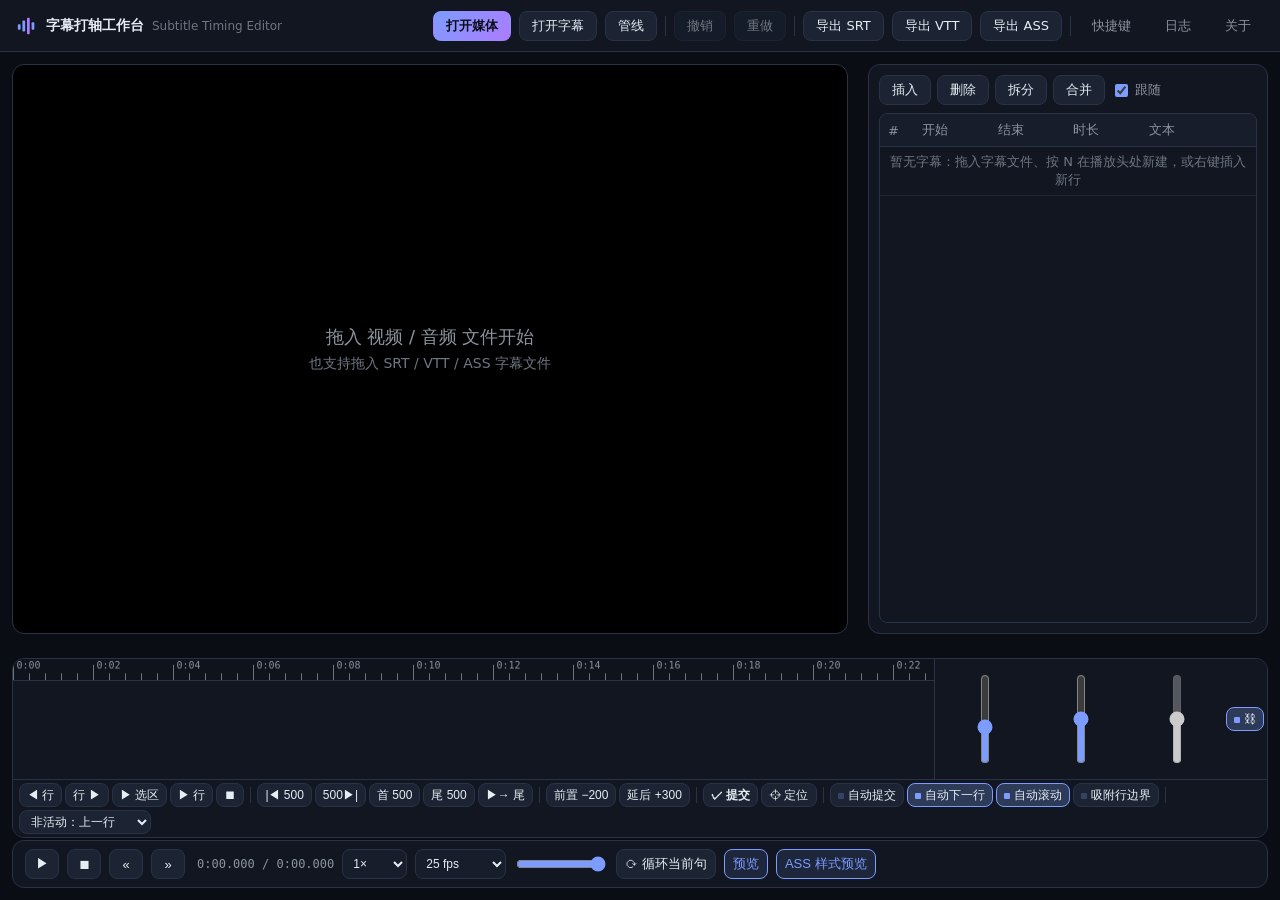
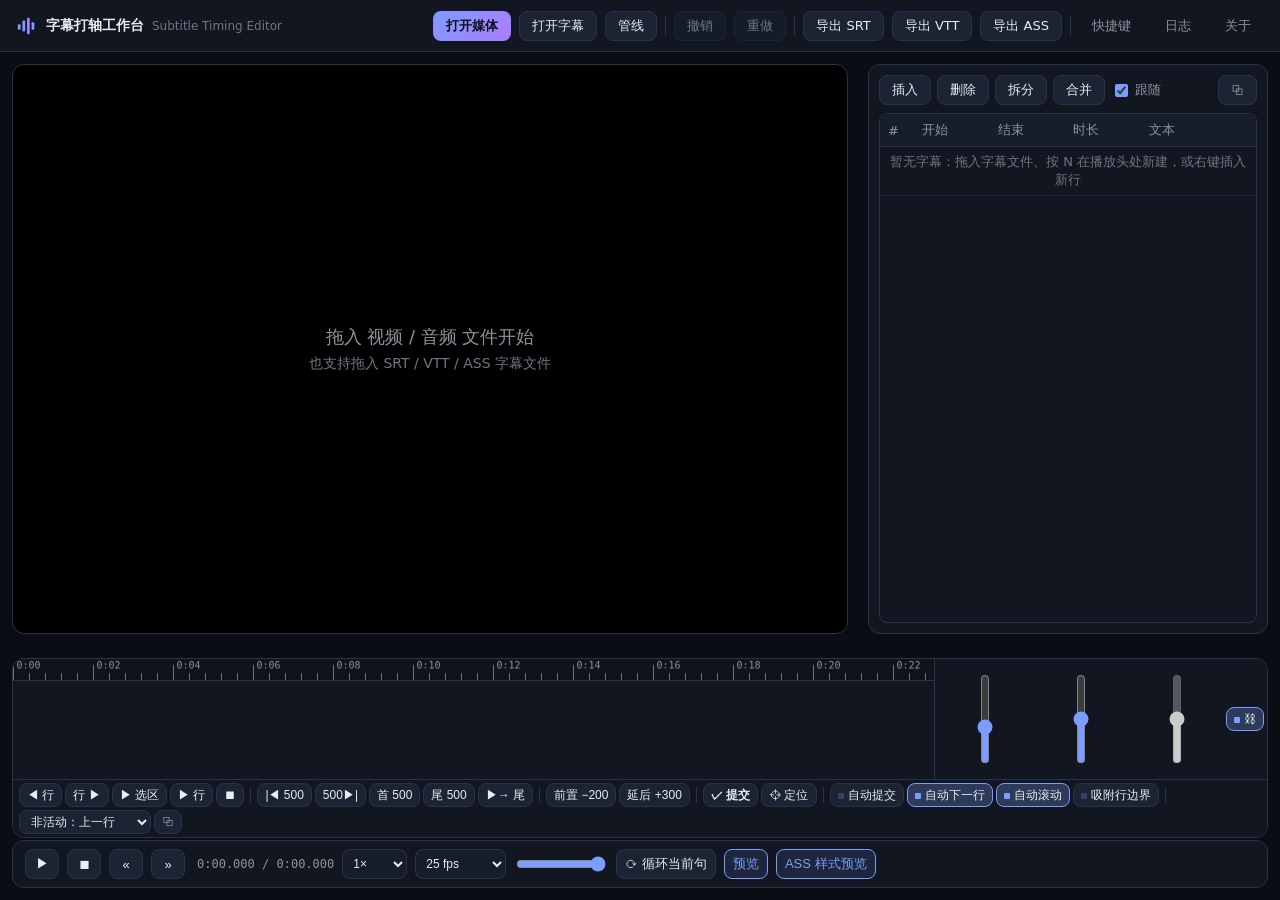
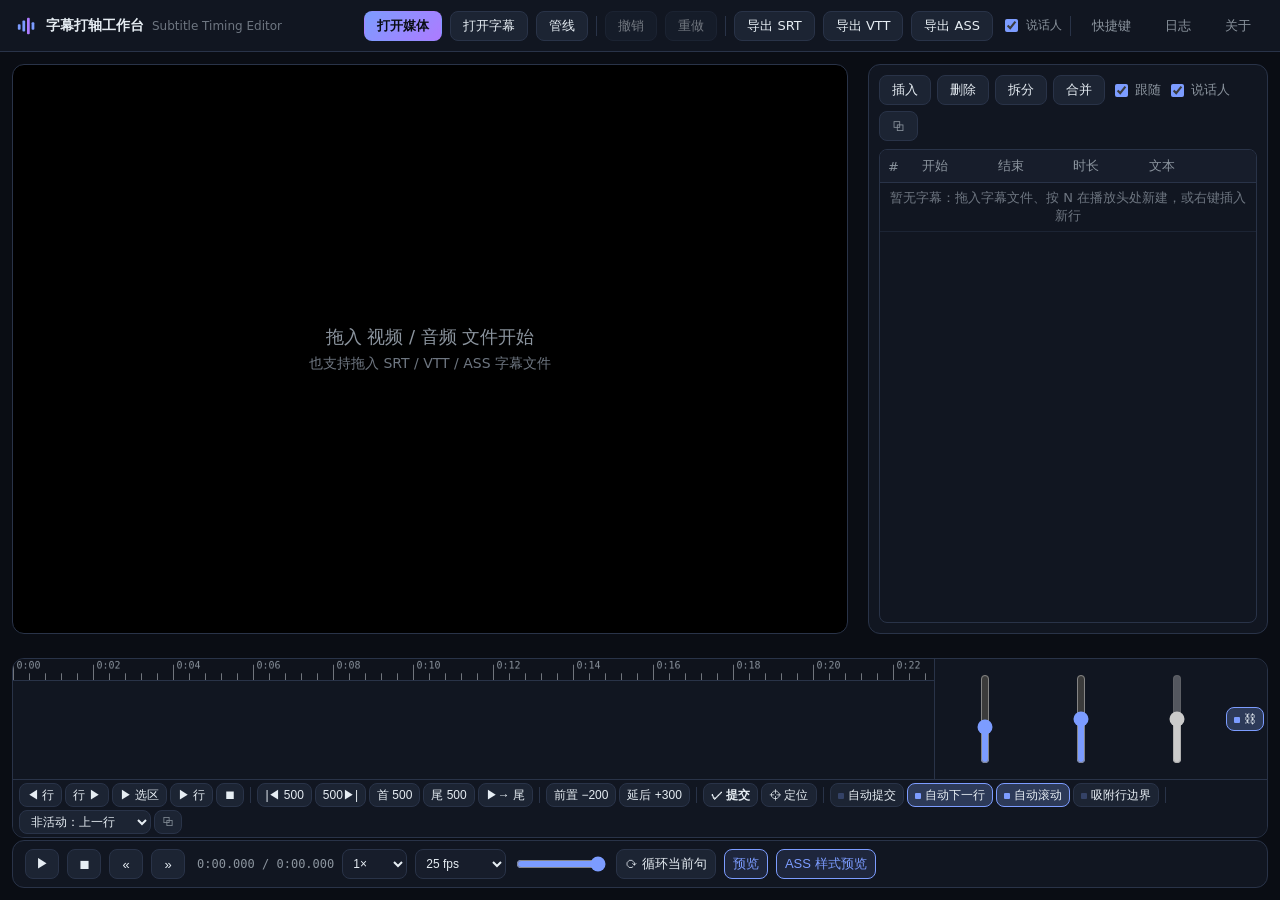
